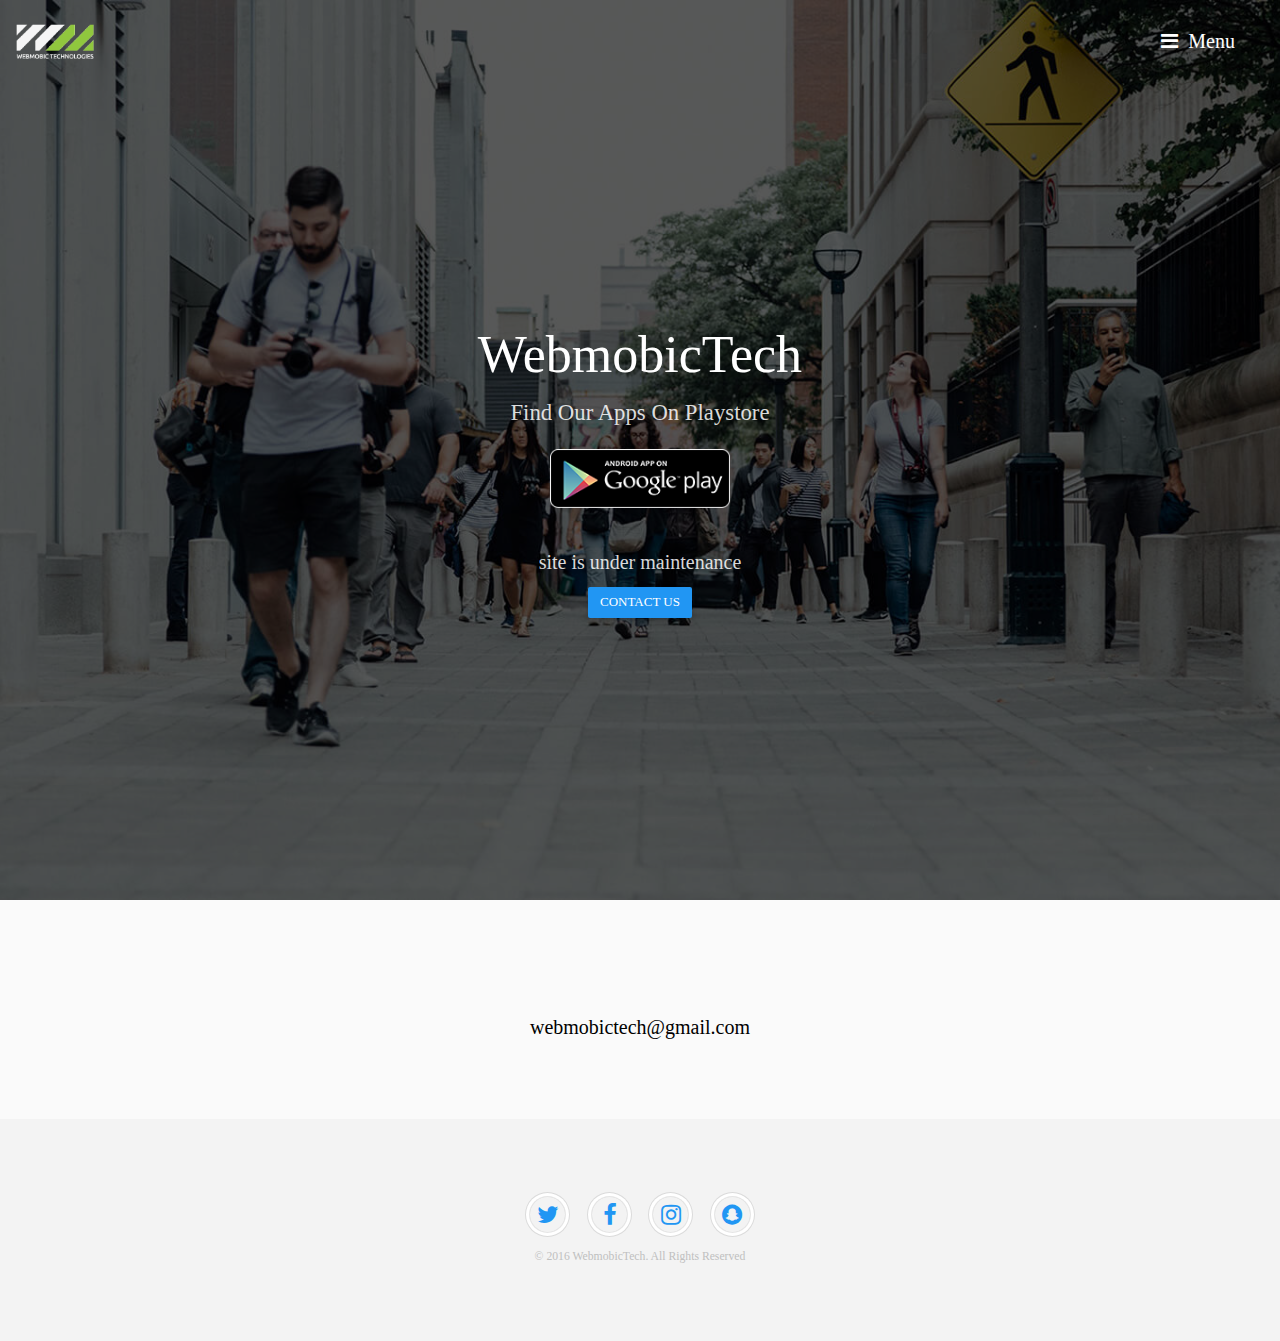
==== index.html @ b164050c "Responsive changes" ====
<!DOCTYPE HTML>
<html>
	<head>
		<title>WebmobicTech</title>
        <link rel="icon" href="images/webmobictech.png" type="image/png" sizes="16x16">
		<meta charset="utf-8" />
		<meta name="viewport" content="width=device-width, initial-scale=1" />
		<link rel="stylesheet" href="assets/css/main.css" />
		<link rel="stylesheet" href="assets/css/app_1.css" />
	</head>
	<body>

		<!-- Header -->
			<header id="header" class="alt">
				<div class="logo">
<!--                    <a href="index.html">Webmobic<span>Tech</span></a>-->
                <img src="images/webmobictech-webmobic-logo_transparent.png" width="78px" heigh="36px"/>
                     
                </div>
				<a href="#menu" class="f-20">Menu</a>
			</header>

		<!-- Nav -->
			<nav id="menu">
				<ul class="links">
					<li><a href="index.html">Home</a></li>
				</ul>
			</nav>

		<!-- Banner -->
			<section id="banner">
				<div class="inner">
					<header>
						<h1>WebmobicTech</h1>
                        <p class="m-b-20">Find Our Apps On Playstore</p>
                        <a href="https://play.google.com/store/apps/developer?id=WebMobic+Technologies" target="_blank"><img src="images/paly-store-webmobictech-webmobic.png" width="180px" class="m-b-20"/></a>
                        
						<p class="m-t-20 f-20 m-b-10">site is under maintenance</p>
                        <a href="#main" class="btn btn-primary waves-effect">Contact Us</a>
					</header>
					
                    
				</div>
			</section>

		<!-- Main -->
        
        
			<div class="section p-0" id="main">

				<!-- Section -->
                <section class="wrapper style1"><div class="container align-center"><h1 class="p-20 f-20">webmobictech@gmail.com</h1></div></section>
        </div>

		<!-- Footer -->
			<footer id="footer">
				<div class="copyright" id="main">
					<ul class="icons">
						<li><a href="#" class="icon fa-twitter"><span class="label">Twitter</span></a></li>
						<li><a href="#" class="icon fa-facebook"><span class="label">Facebook</span></a></li>
						<li><a href="#" class="icon fa-instagram"><span class="label">Instagram</span></a></li>
						<li><a href="#" class="icon fa-snapchat"><span class="label">Snapchat</span></a></li>
					</ul>
					<p>© 2016 WebmobicTech. All Rights Reserved</p>
				</div>
			</footer>

		<!-- Scripts -->
			<script src="assets/js/jquery.min.js"></script>
			<script src="assets/js/jquery.scrolly.min.js"></script>
			<script src="assets/js/jquery.scrollex.min.js"></script>
			<script src="assets/js/skel.min.js"></script>
			<script src="assets/js/util.js"></script>
			<script src="assets/js/main.js"></script>

	</body>
</html>
---- assets/css/main.css ----
@charset "UTF-8";
@import url(font-awesome.min.css);
@import url("https://fonts.googleapis.com/css?family=Scope+One|Trocchi");

/*
	Urban by TEMPLATED
	templated.co @templatedco
	Released for free under the Creative Commons Attribution 3.0 license (templated.co/license)
*/

/* Reset */

	html, body, div, span, applet, object, iframe, h1, h2, h3, h4, h5, h6, p, blockquote, pre, a, abbr, acronym, address, big, cite, code, del, dfn, em, img, ins, kbd, q, s, samp, small, strike, strong, sub, sup, tt, var, b, u, i, center, dl, dt, dd, ol, ul, li, fieldset, form, label, legend, table, caption, tbody, tfoot, thead, tr, th, td, article, aside, canvas, details, embed, figure, figcaption, footer, header, hgroup, menu, nav, output, ruby, section, summary, time, mark, audio, video {
		margin: 0;
		padding: 0;
		border: 0;
/*		font-size: 100%;*/
		font: inherit;
		vertical-align: baseline;
	}

	article, aside, details, figcaption, figure, footer, header, hgroup, menu, nav, section {
		display: block;
	}

	body {
		line-height: 1;
	}

	ol, ul {
		list-style: none;
	}

	blockquote, q {
		quotes: none;
	}

	blockquote:before, blockquote:after, q:before, q:after {
		content: '';
		content: none;
	}

	table {
		border-collapse: collapse;
		border-spacing: 0;
	}

	body {
		-webkit-text-size-adjust: none;
	}

/* Box Model */

	*, *:before, *:after {
		-moz-box-sizing: border-box;
		-webkit-box-sizing: border-box;
		box-sizing: border-box;
	}

/* Containers */

	.container {
		margin-left: auto;
		margin-right: auto;
	}

	.container.\31 25\25 {
		width: 100%;
		max-width: 100em;
		min-width: 80em;
	}

	.container.\37 5\25 {
		width: 60em;
	}

	.container.\35 0\25 {
		width: 40em;
	}

	.container.\32 5\25 {
		width: 20em;
	}

	.container {
		width: 80em;
	}

	@media screen and (max-width: 1680px) {

		.container.\31 25\25 {
			width: 100%;
			max-width: 100em;
			min-width: 80em;
		}

		.container.\37 5\25 {
			width: 60em;
		}

		.container.\35 0\25 {
			width: 40em;
		}

		.container.\32 5\25 {
			width: 20em;
		}

		.container {
			width: 80em;
		}

	}

	@media screen and (max-width: 1280px) {

		.container.\31 25\25 {
			width: 100%;
			max-width: 81.25em;
			min-width: 65em;
		}

		.container.\37 5\25 {
			width: 48.75em;
		}

		.container.\35 0\25 {
			width: 32.5em;
		}

		.container.\32 5\25 {
			width: 16.25em;
		}

		.container {
			width: 65em;
		}

	}

	@media screen and (max-width: 980px) {

		.container.\31 25\25 {
			width: 100%;
			max-width: 112.5%;
			min-width: 90%;
		}

		.container.\37 5\25 {
			width: 67.5%;
		}

		.container.\35 0\25 {
			width: 45%;
		}

		.container.\32 5\25 {
			width: 22.5%;
		}

		.container {
			width: 90%;
		}

	}

	@media screen and (max-width: 736px) {

		.container.\31 25\25 {
			width: 100%;
			max-width: 112.5%;
			min-width: 90%;
		}

		.container.\37 5\25 {
			width: 67.5%;
		}

		.container.\35 0\25 {
			width: 45%;
		}

		.container.\32 5\25 {
			width: 22.5%;
		}

		.container {
			width: 90% !important;
		}

	}

	@media screen and (max-width: 480px) {

		.container.\31 25\25 {
			width: 100%;
			max-width: 112.5%;
			min-width: 90%;
		}

		.container.\37 5\25 {
			width: 67.5%;
		}

		.container.\35 0\25 {
			width: 45%;
		}

		.container.\32 5\25 {
			width: 22.5%;
		}

		.container {
			width: 90% !important;
		}

	}

/* Grid */

	.row {
		border-bottom: solid 1px transparent;
		-moz-box-sizing: border-box;
		-webkit-box-sizing: border-box;
		box-sizing: border-box;
	}

	.row > * {
		float: left;
		-moz-box-sizing: border-box;
		-webkit-box-sizing: border-box;
		box-sizing: border-box;
	}

	.row:after, .row:before {
		content: '';
		display: block;
		clear: both;
		height: 0;
	}

	.row.uniform > * > :first-child {
		margin-top: 0;
	}

	.row.uniform > * > :last-child {
		margin-bottom: 0;
	}

	.row.\30 \25 > * {
		padding: 0 0 0 0em;
	}

	.row.\30 \25 {
		margin: 0 0 -1px 0em;
	}

	.row.uniform.\30 \25 > * {
		padding: 0em 0 0 0em;
	}

	.row.uniform.\30 \25 {
		margin: 0em 0 -1px 0em;
	}

	.row > * {
		padding: 0 0 0 2em;
	}

	.row {
		margin: 0 0 -1px -2em;
	}

	.row.uniform > * {
		padding: 2em 0 0 2em;
	}

	.row.uniform {
		margin: -2em 0 -1px -2em;
	}

	.row.\32 00\25 > * {
		padding: 0 0 0 4em;
	}

	.row.\32 00\25 {
		margin: 0 0 -1px -4em;
	}

	.row.uniform.\32 00\25 > * {
		padding: 4em 0 0 4em;
	}

	.row.uniform.\32 00\25 {
		margin: -4em 0 -1px -4em;
	}

	.row.\31 50\25 > * {
		padding: 0 0 0 3em;
	}

	.row.\31 50\25 {
		margin: 0 0 -1px -3em;
	}

	.row.uniform.\31 50\25 > * {
		padding: 3em 0 0 3em;
	}

	.row.uniform.\31 50\25 {
		margin: -3em 0 -1px -3em;
	}

	.row.\35 0\25 > * {
		padding: 0 0 0 1em;
	}

	.row.\35 0\25 {
		margin: 0 0 -1px -1em;
	}

	.row.uniform.\35 0\25 > * {
		padding: 1em 0 0 1em;
	}

	.row.uniform.\35 0\25 {
		margin: -1em 0 -1px -1em;
	}

	.row.\32 5\25 > * {
		padding: 0 0 0 0.5em;
	}

	.row.\32 5\25 {
		margin: 0 0 -1px -0.5em;
	}

	.row.uniform.\32 5\25 > * {
		padding: 0.5em 0 0 0.5em;
	}

	.row.uniform.\32 5\25 {
		margin: -0.5em 0 -1px -0.5em;
	}

	.\31 2u, .\31 2u\24 {
		width: 100%;
		clear: none;
		margin-left: 0;
	}

	.\31 1u, .\31 1u\24 {
		width: 91.6666666667%;
		clear: none;
		margin-left: 0;
	}

	.\31 0u, .\31 0u\24 {
		width: 83.3333333333%;
		clear: none;
		margin-left: 0;
	}

	.\39 u, .\39 u\24 {
		width: 75%;
		clear: none;
		margin-left: 0;
	}

	.\38 u, .\38 u\24 {
		width: 66.6666666667%;
		clear: none;
		margin-left: 0;
	}

	.\37 u, .\37 u\24 {
		width: 58.3333333333%;
		clear: none;
		margin-left: 0;
	}

	.\36 u, .\36 u\24 {
		width: 50%;
		clear: none;
		margin-left: 0;
	}

	.\35 u, .\35 u\24 {
		width: 41.6666666667%;
		clear: none;
		margin-left: 0;
	}

	.\34 u, .\34 u\24 {
		width: 33.3333333333%;
		clear: none;
		margin-left: 0;
	}

	.\33 u, .\33 u\24 {
		width: 25%;
		clear: none;
		margin-left: 0;
	}

	.\32 u, .\32 u\24 {
		width: 16.6666666667%;
		clear: none;
		margin-left: 0;
	}

	.\31 u, .\31 u\24 {
		width: 8.3333333333%;
		clear: none;
		margin-left: 0;
	}

	.\31 2u\24 + *,
	.\31 1u\24 + *,
	.\31 0u\24 + *,
	.\39 u\24 + *,
	.\38 u\24 + *,
	.\37 u\24 + *,
	.\36 u\24 + *,
	.\35 u\24 + *,
	.\34 u\24 + *,
	.\33 u\24 + *,
	.\32 u\24 + *,
	.\31 u\24 + * {
		clear: left;
	}

	.\-11u {
		margin-left: 91.66667%;
	}

	.\-10u {
		margin-left: 83.33333%;
	}

	.\-9u {
		margin-left: 75%;
	}

	.\-8u {
		margin-left: 66.66667%;
	}

	.\-7u {
		margin-left: 58.33333%;
	}

	.\-6u {
		margin-left: 50%;
	}

	.\-5u {
		margin-left: 41.66667%;
	}

	.\-4u {
		margin-left: 33.33333%;
	}

	.\-3u {
		margin-left: 25%;
	}

	.\-2u {
		margin-left: 16.66667%;
	}

	.\-1u {
		margin-left: 8.33333%;
	}

	@media screen and (max-width: 1680px) {

		.row > * {
			padding: 0 0 0 2em;
		}

		.row {
			margin: 0 0 -1px -2em;
		}

		.row.uniform > * {
			padding: 2em 0 0 2em;
		}

		.row.uniform {
			margin: -2em 0 -1px -2em;
		}

		.row.\32 00\25 > * {
			padding: 0 0 0 4em;
		}

		.row.\32 00\25 {
			margin: 0 0 -1px -4em;
		}

		.row.uniform.\32 00\25 > * {
			padding: 4em 0 0 4em;
		}

		.row.uniform.\32 00\25 {
			margin: -4em 0 -1px -4em;
		}

		.row.\31 50\25 > * {
			padding: 0 0 0 3em;
		}

		.row.\31 50\25 {
			margin: 0 0 -1px -3em;
		}

		.row.uniform.\31 50\25 > * {
			padding: 3em 0 0 3em;
		}

		.row.uniform.\31 50\25 {
			margin: -3em 0 -1px -3em;
		}

		.row.\35 0\25 > * {
			padding: 0 0 0 1em;
		}

		.row.\35 0\25 {
			margin: 0 0 -1px -1em;
		}

		.row.uniform.\35 0\25 > * {
			padding: 1em 0 0 1em;
		}

		.row.uniform.\35 0\25 {
			margin: -1em 0 -1px -1em;
		}

		.row.\32 5\25 > * {
			padding: 0 0 0 0.5em;
		}

		.row.\32 5\25 {
			margin: 0 0 -1px -0.5em;
		}

		.row.uniform.\32 5\25 > * {
			padding: 0.5em 0 0 0.5em;
		}

		.row.uniform.\32 5\25 {
			margin: -0.5em 0 -1px -0.5em;
		}

		.\31 2u\28xlarge\29, .\31 2u\24\28xlarge\29 {
			width: 100%;
			clear: none;
			margin-left: 0;
		}

		.\31 1u\28xlarge\29, .\31 1u\24\28xlarge\29 {
			width: 91.6666666667%;
			clear: none;
			margin-left: 0;
		}

		.\31 0u\28xlarge\29, .\31 0u\24\28xlarge\29 {
			width: 83.3333333333%;
			clear: none;
			margin-left: 0;
		}

		.\39 u\28xlarge\29, .\39 u\24\28xlarge\29 {
			width: 75%;
			clear: none;
			margin-left: 0;
		}

		.\38 u\28xlarge\29, .\38 u\24\28xlarge\29 {
			width: 66.6666666667%;
			clear: none;
			margin-left: 0;
		}

		.\37 u\28xlarge\29, .\37 u\24\28xlarge\29 {
			width: 58.3333333333%;
			clear: none;
			margin-left: 0;
		}

		.\36 u\28xlarge\29, .\36 u\24\28xlarge\29 {
			width: 50%;
			clear: none;
			margin-left: 0;
		}

		.\35 u\28xlarge\29, .\35 u\24\28xlarge\29 {
			width: 41.6666666667%;
			clear: none;
			margin-left: 0;
		}

		.\34 u\28xlarge\29, .\34 u\24\28xlarge\29 {
			width: 33.3333333333%;
			clear: none;
			margin-left: 0;
		}

		.\33 u\28xlarge\29, .\33 u\24\28xlarge\29 {
			width: 25%;
			clear: none;
			margin-left: 0;
		}

		.\32 u\28xlarge\29, .\32 u\24\28xlarge\29 {
			width: 16.6666666667%;
			clear: none;
			margin-left: 0;
		}

		.\31 u\28xlarge\29, .\31 u\24\28xlarge\29 {
			width: 8.3333333333%;
			clear: none;
			margin-left: 0;
		}

		.\31 2u\24\28xlarge\29 + *,
		.\31 1u\24\28xlarge\29 + *,
		.\31 0u\24\28xlarge\29 + *,
		.\39 u\24\28xlarge\29 + *,
		.\38 u\24\28xlarge\29 + *,
		.\37 u\24\28xlarge\29 + *,
		.\36 u\24\28xlarge\29 + *,
		.\35 u\24\28xlarge\29 + *,
		.\34 u\24\28xlarge\29 + *,
		.\33 u\24\28xlarge\29 + *,
		.\32 u\24\28xlarge\29 + *,
		.\31 u\24\28xlarge\29 + * {
			clear: left;
		}

		.\-11u\28xlarge\29 {
			margin-left: 91.66667%;
		}

		.\-10u\28xlarge\29 {
			margin-left: 83.33333%;
		}

		.\-9u\28xlarge\29 {
			margin-left: 75%;
		}

		.\-8u\28xlarge\29 {
			margin-left: 66.66667%;
		}

		.\-7u\28xlarge\29 {
			margin-left: 58.33333%;
		}

		.\-6u\28xlarge\29 {
			margin-left: 50%;
		}

		.\-5u\28xlarge\29 {
			margin-left: 41.66667%;
		}

		.\-4u\28xlarge\29 {
			margin-left: 33.33333%;
		}

		.\-3u\28xlarge\29 {
			margin-left: 25%;
		}

		.\-2u\28xlarge\29 {
			margin-left: 16.66667%;
		}

		.\-1u\28xlarge\29 {
			margin-left: 8.33333%;
		}

	}

	@media screen and (max-width: 1280px) {

		.row > * {
			padding: 0 0 0 1.5em;
		}

		.row {
			margin: 0 0 -1px -1.5em;
		}

		.row.uniform > * {
			padding: 1.5em 0 0 1.5em;
		}

		.row.uniform {
			margin: -1.5em 0 -1px -1.5em;
		}

		.row.\32 00\25 > * {
			padding: 0 0 0 3em;
		}

		.row.\32 00\25 {
			margin: 0 0 -1px -3em;
		}

		.row.uniform.\32 00\25 > * {
			padding: 3em 0 0 3em;
		}

		.row.uniform.\32 00\25 {
			margin: -3em 0 -1px -3em;
		}

		.row.\31 50\25 > * {
			padding: 0 0 0 2.25em;
		}

		.row.\31 50\25 {
			margin: 0 0 -1px -2.25em;
		}

		.row.uniform.\31 50\25 > * {
			padding: 2.25em 0 0 2.25em;
		}

		.row.uniform.\31 50\25 {
			margin: -2.25em 0 -1px -2.25em;
		}

		.row.\35 0\25 > * {
			padding: 0 0 0 0.75em;
		}

		.row.\35 0\25 {
			margin: 0 0 -1px -0.75em;
		}

		.row.uniform.\35 0\25 > * {
			padding: 0.75em 0 0 0.75em;
		}

		.row.uniform.\35 0\25 {
			margin: -0.75em 0 -1px -0.75em;
		}

		.row.\32 5\25 > * {
			padding: 0 0 0 0.375em;
		}

		.row.\32 5\25 {
			margin: 0 0 -1px -0.375em;
		}

		.row.uniform.\32 5\25 > * {
			padding: 0.375em 0 0 0.375em;
		}

		.row.uniform.\32 5\25 {
			margin: -0.375em 0 -1px -0.375em;
		}

		.\31 2u\28large\29, .\31 2u\24\28large\29 {
			width: 100%;
			clear: none;
			margin-left: 0;
		}

		.\31 1u\28large\29, .\31 1u\24\28large\29 {
			width: 91.6666666667%;
			clear: none;
			margin-left: 0;
		}

		.\31 0u\28large\29, .\31 0u\24\28large\29 {
			width: 83.3333333333%;
			clear: none;
			margin-left: 0;
		}

		.\39 u\28large\29, .\39 u\24\28large\29 {
			width: 75%;
			clear: none;
			margin-left: 0;
		}

		.\38 u\28large\29, .\38 u\24\28large\29 {
			width: 66.6666666667%;
			clear: none;
			margin-left: 0;
		}

		.\37 u\28large\29, .\37 u\24\28large\29 {
			width: 58.3333333333%;
			clear: none;
			margin-left: 0;
		}

		.\36 u\28large\29, .\36 u\24\28large\29 {
			width: 50%;
			clear: none;
			margin-left: 0;
		}

		.\35 u\28large\29, .\35 u\24\28large\29 {
			width: 41.6666666667%;
			clear: none;
			margin-left: 0;
		}

		.\34 u\28large\29, .\34 u\24\28large\29 {
			width: 33.3333333333%;
			clear: none;
			margin-left: 0;
		}

		.\33 u\28large\29, .\33 u\24\28large\29 {
			width: 25%;
			clear: none;
			margin-left: 0;
		}

		.\32 u\28large\29, .\32 u\24\28large\29 {
			width: 16.6666666667%;
			clear: none;
			margin-left: 0;
		}

		.\31 u\28large\29, .\31 u\24\28large\29 {
			width: 8.3333333333%;
			clear: none;
			margin-left: 0;
		}

		.\31 2u\24\28large\29 + *,
		.\31 1u\24\28large\29 + *,
		.\31 0u\24\28large\29 + *,
		.\39 u\24\28large\29 + *,
		.\38 u\24\28large\29 + *,
		.\37 u\24\28large\29 + *,
		.\36 u\24\28large\29 + *,
		.\35 u\24\28large\29 + *,
		.\34 u\24\28large\29 + *,
		.\33 u\24\28large\29 + *,
		.\32 u\24\28large\29 + *,
		.\31 u\24\28large\29 + * {
			clear: left;
		}

		.\-11u\28large\29 {
			margin-left: 91.66667%;
		}

		.\-10u\28large\29 {
			margin-left: 83.33333%;
		}

		.\-9u\28large\29 {
			margin-left: 75%;
		}

		.\-8u\28large\29 {
			margin-left: 66.66667%;
		}

		.\-7u\28large\29 {
			margin-left: 58.33333%;
		}

		.\-6u\28large\29 {
			margin-left: 50%;
		}

		.\-5u\28large\29 {
			margin-left: 41.66667%;
		}

		.\-4u\28large\29 {
			margin-left: 33.33333%;
		}

		.\-3u\28large\29 {
			margin-left: 25%;
		}

		.\-2u\28large\29 {
			margin-left: 16.66667%;
		}

		.\-1u\28large\29 {
			margin-left: 8.33333%;
		}

	}

	@media screen and (max-width: 980px) {

		.row > * {
			padding: 0 0 0 1.5em;
		}

		.row {
			margin: 0 0 -1px -1.5em;
		}

		.row.uniform > * {
			padding: 1.5em 0 0 1.5em;
		}

		.row.uniform {
			margin: -1.5em 0 -1px -1.5em;
		}

		.row.\32 00\25 > * {
			padding: 0 0 0 3em;
		}

		.row.\32 00\25 {
			margin: 0 0 -1px -3em;
		}

		.row.uniform.\32 00\25 > * {
			padding: 3em 0 0 3em;
		}

		.row.uniform.\32 00\25 {
			margin: -3em 0 -1px -3em;
		}

		.row.\31 50\25 > * {
			padding: 0 0 0 2.25em;
		}

		.row.\31 50\25 {
			margin: 0 0 -1px -2.25em;
		}

		.row.uniform.\31 50\25 > * {
			padding: 2.25em 0 0 2.25em;
		}

		.row.uniform.\31 50\25 {
			margin: -2.25em 0 -1px -2.25em;
		}

		.row.\35 0\25 > * {
			padding: 0 0 0 0.75em;
		}

		.row.\35 0\25 {
			margin: 0 0 -1px -0.75em;
		}

		.row.uniform.\35 0\25 > * {
			padding: 0.75em 0 0 0.75em;
		}

		.row.uniform.\35 0\25 {
			margin: -0.75em 0 -1px -0.75em;
		}

		.row.\32 5\25 > * {
			padding: 0 0 0 0.375em;
		}

		.row.\32 5\25 {
			margin: 0 0 -1px -0.375em;
		}

		.row.uniform.\32 5\25 > * {
			padding: 0.375em 0 0 0.375em;
		}

		.row.uniform.\32 5\25 {
			margin: -0.375em 0 -1px -0.375em;
		}

		.\31 2u\28medium\29, .\31 2u\24\28medium\29 {
			width: 100%;
			clear: none;
			margin-left: 0;
		}

		.\31 1u\28medium\29, .\31 1u\24\28medium\29 {
			width: 91.6666666667%;
			clear: none;
			margin-left: 0;
		}

		.\31 0u\28medium\29, .\31 0u\24\28medium\29 {
			width: 83.3333333333%;
			clear: none;
			margin-left: 0;
		}

		.\39 u\28medium\29, .\39 u\24\28medium\29 {
			width: 75%;
			clear: none;
			margin-left: 0;
		}

		.\38 u\28medium\29, .\38 u\24\28medium\29 {
			width: 66.6666666667%;
			clear: none;
			margin-left: 0;
		}

		.\37 u\28medium\29, .\37 u\24\28medium\29 {
			width: 58.3333333333%;
			clear: none;
			margin-left: 0;
		}

		.\36 u\28medium\29, .\36 u\24\28medium\29 {
			width: 50%;
			clear: none;
			margin-left: 0;
		}

		.\35 u\28medium\29, .\35 u\24\28medium\29 {
			width: 41.6666666667%;
			clear: none;
			margin-left: 0;
		}

		.\34 u\28medium\29, .\34 u\24\28medium\29 {
			width: 33.3333333333%;
			clear: none;
			margin-left: 0;
		}

		.\33 u\28medium\29, .\33 u\24\28medium\29 {
			width: 25%;
			clear: none;
			margin-left: 0;
		}

		.\32 u\28medium\29, .\32 u\24\28medium\29 {
			width: 16.6666666667%;
			clear: none;
			margin-left: 0;
		}

		.\31 u\28medium\29, .\31 u\24\28medium\29 {
			width: 8.3333333333%;
			clear: none;
			margin-left: 0;
		}

		.\31 2u\24\28medium\29 + *,
		.\31 1u\24\28medium\29 + *,
		.\31 0u\24\28medium\29 + *,
		.\39 u\24\28medium\29 + *,
		.\38 u\24\28medium\29 + *,
		.\37 u\24\28medium\29 + *,
		.\36 u\24\28medium\29 + *,
		.\35 u\24\28medium\29 + *,
		.\34 u\24\28medium\29 + *,
		.\33 u\24\28medium\29 + *,
		.\32 u\24\28medium\29 + *,
		.\31 u\24\28medium\29 + * {
			clear: left;
		}

		.\-11u\28medium\29 {
			margin-left: 91.66667%;
		}

		.\-10u\28medium\29 {
			margin-left: 83.33333%;
		}

		.\-9u\28medium\29 {
			margin-left: 75%;
		}

		.\-8u\28medium\29 {
			margin-left: 66.66667%;
		}

		.\-7u\28medium\29 {
			margin-left: 58.33333%;
		}

		.\-6u\28medium\29 {
			margin-left: 50%;
		}

		.\-5u\28medium\29 {
			margin-left: 41.66667%;
		}

		.\-4u\28medium\29 {
			margin-left: 33.33333%;
		}

		.\-3u\28medium\29 {
			margin-left: 25%;
		}

		.\-2u\28medium\29 {
			margin-left: 16.66667%;
		}

		.\-1u\28medium\29 {
			margin-left: 8.33333%;
		}

	}

	@media screen and (max-width: 736px) {

		.row > * {
			padding: 0 0 0 1.25em;
		}

		.row {
			margin: 0 0 -1px -1.25em;
		}

		.row.uniform > * {
			padding: 1.25em 0 0 1.25em;
		}

		.row.uniform {
			margin: -1.25em 0 -1px -1.25em;
		}

		.row.\32 00\25 > * {
			padding: 0 0 0 2.5em;
		}

		.row.\32 00\25 {
			margin: 0 0 -1px -2.5em;
		}

		.row.uniform.\32 00\25 > * {
			padding: 2.5em 0 0 2.5em;
		}

		.row.uniform.\32 00\25 {
			margin: -2.5em 0 -1px -2.5em;
		}

		.row.\31 50\25 > * {
			padding: 0 0 0 1.875em;
		}

		.row.\31 50\25 {
			margin: 0 0 -1px -1.875em;
		}

		.row.uniform.\31 50\25 > * {
			padding: 1.875em 0 0 1.875em;
		}

		.row.uniform.\31 50\25 {
			margin: -1.875em 0 -1px -1.875em;
		}

		.row.\35 0\25 > * {
			padding: 0 0 0 0.625em;
		}

		.row.\35 0\25 {
			margin: 0 0 -1px -0.625em;
		}

		.row.uniform.\35 0\25 > * {
			padding: 0.625em 0 0 0.625em;
		}

		.row.uniform.\35 0\25 {
			margin: -0.625em 0 -1px -0.625em;
		}

		.row.\32 5\25 > * {
			padding: 0 0 0 0.3125em;
		}

		.row.\32 5\25 {
			margin: 0 0 -1px -0.3125em;
		}

		.row.uniform.\32 5\25 > * {
			padding: 0.3125em 0 0 0.3125em;
		}

		.row.uniform.\32 5\25 {
			margin: -0.3125em 0 -1px -0.3125em;
		}

		.\31 2u\28small\29, .\31 2u\24\28small\29 {
			width: 100%;
			clear: none;
			margin-left: 0;
		}

		.\31 1u\28small\29, .\31 1u\24\28small\29 {
			width: 91.6666666667%;
			clear: none;
			margin-left: 0;
		}

		.\31 0u\28small\29, .\31 0u\24\28small\29 {
			width: 83.3333333333%;
			clear: none;
			margin-left: 0;
		}

		.\39 u\28small\29, .\39 u\24\28small\29 {
			width: 75%;
			clear: none;
			margin-left: 0;
		}

		.\38 u\28small\29, .\38 u\24\28small\29 {
			width: 66.6666666667%;
			clear: none;
			margin-left: 0;
		}

		.\37 u\28small\29, .\37 u\24\28small\29 {
			width: 58.3333333333%;
			clear: none;
			margin-left: 0;
		}

		.\36 u\28small\29, .\36 u\24\28small\29 {
			width: 50%;
			clear: none;
			margin-left: 0;
		}

		.\35 u\28small\29, .\35 u\24\28small\29 {
			width: 41.6666666667%;
			clear: none;
			margin-left: 0;
		}

		.\34 u\28small\29, .\34 u\24\28small\29 {
			width: 33.3333333333%;
			clear: none;
			margin-left: 0;
		}

		.\33 u\28small\29, .\33 u\24\28small\29 {
			width: 25%;
			clear: none;
			margin-left: 0;
		}

		.\32 u\28small\29, .\32 u\24\28small\29 {
			width: 16.6666666667%;
			clear: none;
			margin-left: 0;
		}

		.\31 u\28small\29, .\31 u\24\28small\29 {
			width: 8.3333333333%;
			clear: none;
			margin-left: 0;
		}

		.\31 2u\24\28small\29 + *,
		.\31 1u\24\28small\29 + *,
		.\31 0u\24\28small\29 + *,
		.\39 u\24\28small\29 + *,
		.\38 u\24\28small\29 + *,
		.\37 u\24\28small\29 + *,
		.\36 u\24\28small\29 + *,
		.\35 u\24\28small\29 + *,
		.\34 u\24\28small\29 + *,
		.\33 u\24\28small\29 + *,
		.\32 u\24\28small\29 + *,
		.\31 u\24\28small\29 + * {
			clear: left;
		}

		.\-11u\28small\29 {
			margin-left: 91.66667%;
		}

		.\-10u\28small\29 {
			margin-left: 83.33333%;
		}

		.\-9u\28small\29 {
			margin-left: 75%;
		}

		.\-8u\28small\29 {
			margin-left: 66.66667%;
		}

		.\-7u\28small\29 {
			margin-left: 58.33333%;
		}

		.\-6u\28small\29 {
			margin-left: 50%;
		}

		.\-5u\28small\29 {
			margin-left: 41.66667%;
		}

		.\-4u\28small\29 {
			margin-left: 33.33333%;
		}

		.\-3u\28small\29 {
			margin-left: 25%;
		}

		.\-2u\28small\29 {
			margin-left: 16.66667%;
		}

		.\-1u\28small\29 {
			margin-left: 8.33333%;
		}

	}

	@media screen and (max-width: 480px) {

		.row > * {
			padding: 0 0 0 1.25em;
		}

		.row {
			margin: 0 0 -1px -1.25em;
		}

		.row.uniform > * {
			padding: 1.25em 0 0 1.25em;
		}

		.row.uniform {
			margin: -1.25em 0 -1px -1.25em;
		}

		.row.\32 00\25 > * {
			padding: 0 0 0 2.5em;
		}

		.row.\32 00\25 {
			margin: 0 0 -1px -2.5em;
		}

		.row.uniform.\32 00\25 > * {
			padding: 2.5em 0 0 2.5em;
		}

		.row.uniform.\32 00\25 {
			margin: -2.5em 0 -1px -2.5em;
		}

		.row.\31 50\25 > * {
			padding: 0 0 0 1.875em;
		}

		.row.\31 50\25 {
			margin: 0 0 -1px -1.875em;
		}

		.row.uniform.\31 50\25 > * {
			padding: 1.875em 0 0 1.875em;
		}

		.row.uniform.\31 50\25 {
			margin: -1.875em 0 -1px -1.875em;
		}

		.row.\35 0\25 > * {
			padding: 0 0 0 0.625em;
		}

		.row.\35 0\25 {
			margin: 0 0 -1px -0.625em;
		}

		.row.uniform.\35 0\25 > * {
			padding: 0.625em 0 0 0.625em;
		}

		.row.uniform.\35 0\25 {
			margin: -0.625em 0 -1px -0.625em;
		}

		.row.\32 5\25 > * {
			padding: 0 0 0 0.3125em;
		}

		.row.\32 5\25 {
			margin: 0 0 -1px -0.3125em;
		}

		.row.uniform.\32 5\25 > * {
			padding: 0.3125em 0 0 0.3125em;
		}

		.row.uniform.\32 5\25 {
			margin: -0.3125em 0 -1px -0.3125em;
		}

		.\31 2u\28xsmall\29, .\31 2u\24\28xsmall\29 {
			width: 100%;
			clear: none;
			margin-left: 0;
		}

		.\31 1u\28xsmall\29, .\31 1u\24\28xsmall\29 {
			width: 91.6666666667%;
			clear: none;
			margin-left: 0;
		}

		.\31 0u\28xsmall\29, .\31 0u\24\28xsmall\29 {
			width: 83.3333333333%;
			clear: none;
			margin-left: 0;
		}

		.\39 u\28xsmall\29, .\39 u\24\28xsmall\29 {
			width: 75%;
			clear: none;
			margin-left: 0;
		}

		.\38 u\28xsmall\29, .\38 u\24\28xsmall\29 {
			width: 66.6666666667%;
			clear: none;
			margin-left: 0;
		}

		.\37 u\28xsmall\29, .\37 u\24\28xsmall\29 {
			width: 58.3333333333%;
			clear: none;
			margin-left: 0;
		}

		.\36 u\28xsmall\29, .\36 u\24\28xsmall\29 {
			width: 50%;
			clear: none;
			margin-left: 0;
		}

		.\35 u\28xsmall\29, .\35 u\24\28xsmall\29 {
			width: 41.6666666667%;
			clear: none;
			margin-left: 0;
		}

		.\34 u\28xsmall\29, .\34 u\24\28xsmall\29 {
			width: 33.3333333333%;
			clear: none;
			margin-left: 0;
		}

		.\33 u\28xsmall\29, .\33 u\24\28xsmall\29 {
			width: 25%;
			clear: none;
			margin-left: 0;
		}

		.\32 u\28xsmall\29, .\32 u\24\28xsmall\29 {
			width: 16.6666666667%;
			clear: none;
			margin-left: 0;
		}

		.\31 u\28xsmall\29, .\31 u\24\28xsmall\29 {
			width: 8.3333333333%;
			clear: none;
			margin-left: 0;
		}

		.\31 2u\24\28xsmall\29 + *,
		.\31 1u\24\28xsmall\29 + *,
		.\31 0u\24\28xsmall\29 + *,
		.\39 u\24\28xsmall\29 + *,
		.\38 u\24\28xsmall\29 + *,
		.\37 u\24\28xsmall\29 + *,
		.\36 u\24\28xsmall\29 + *,
		.\35 u\24\28xsmall\29 + *,
		.\34 u\24\28xsmall\29 + *,
		.\33 u\24\28xsmall\29 + *,
		.\32 u\24\28xsmall\29 + *,
		.\31 u\24\28xsmall\29 + * {
			clear: left;
		}

		.\-11u\28xsmall\29 {
			margin-left: 91.66667%;
		}

		.\-10u\28xsmall\29 {
			margin-left: 83.33333%;
		}

		.\-9u\28xsmall\29 {
			margin-left: 75%;
		}

		.\-8u\28xsmall\29 {
			margin-left: 66.66667%;
		}

		.\-7u\28xsmall\29 {
			margin-left: 58.33333%;
		}

		.\-6u\28xsmall\29 {
			margin-left: 50%;
		}

		.\-5u\28xsmall\29 {
			margin-left: 41.66667%;
		}

		.\-4u\28xsmall\29 {
			margin-left: 33.33333%;
		}

		.\-3u\28xsmall\29 {
			margin-left: 25%;
		}

		.\-2u\28xsmall\29 {
			margin-left: 16.66667%;
		}

		.\-1u\28xsmall\29 {
			margin-left: 8.33333%;
		}

	}

/* Basic */

	@-ms-viewport {
		width: device-width;
	}

	body {
		-ms-overflow-style: scrollbar;
	}

	
	body {
		background: #fff;
	}

		body.is-loading *, body.is-loading *:before, body.is-loading *:after {
			-moz-animation: none !important;
			-webkit-animation: none !important;
			-ms-animation: none !important;
			animation: none !important;
			-moz-transition: none !important;
			-webkit-transition: none !important;
			-ms-transition: none !important;
			transition: none !important;
		}

/* Type */

	body {
		background-color: #fff;
		color: #999999;
	}

	body, input, select, textarea {
		font-family: "Scope One", serif;
		font-size: 13pt;
		font-weight: 300;
		line-height: 1.65;
	}

		@media screen and (max-width: 1680px) {

			body, input, select, textarea {
				font-size: 11pt;
			}

		}

		@media screen and (max-width: 1280px) {

			body, input, select, textarea {
				font-size: 11pt;
			}

		}

		@media screen and (max-width: 980px) {

			body, input, select, textarea {
				font-size: 12pt;
			}

		}

		@media screen and (max-width: 736px) {

			body, input, select, textarea {
				font-size: 12pt;
			}

		}

		@media screen and (max-width: 480px) {

			body, input, select, textarea {
				font-size: 12pt;
			}

		}

	a {
		-moz-transition: color 0.2s ease-in-out;
		-webkit-transition: color 0.2s ease-in-out;
		-ms-transition: color 0.2s ease-in-out;
		transition: color 0.2s ease-in-out;
		text-decoration: none;
	}

	strong, b {
		font-weight: 700;
	}

	em, i {
		font-style: italic;
	}

	p {
		margin: 0 0 2em 0;
	}

	h1, h2, h3, h4, h5, h6 {
		font-weight: 700;
		line-height: 1.5;
		margin: 0 0 1em 0;
	}

		h1 a, h2 a, h3 a, h4 a, h5 a, h6 a {
			color: inherit;
			text-decoration: none;
		}

	h1 {
/*		font-size: 3em;*/
		margin-bottom: .25em;
        font-size: 100%;
	}

		@media screen and (max-width: 736px) {

			h1 {
/*				font-size: 2.5em;*/
			}

		}

	h2 {
		font-size: 2.5em;
	}

		@media screen and (max-width: 736px) {

			h2 {
				font-size: 2em;
			}

		}

		@media screen and (max-width: 480px) {

			h2 {
				font-size: 1.5em;
			}

		}

	h3 {
		font-size: 1.75em;
	}

		@media screen and (max-width: 736px) {

			h3 {
				font-size: 1.5em;
			}

		}

		@media screen and (max-width: 480px) {

			h3 {
				font-size: 1.25em;
			}

		}

	h4 {
		font-size: 1.5em;
	}

	h5 {
		font-size: 0.9em;
	}

	h6 {
		font-size: 0.7em;
	}

	sub {
		font-size: 0.8em;
		position: relative;
		top: 0.5em;
	}

	sup {
		font-size: 0.8em;
		position: relative;
		top: -0.5em;
	}

	blockquote {
		border-left: solid 4px;
		font-style: italic;
		margin: 0 0 2em 0;
		padding: 0.5em 0 0.5em 2em;
	}

	code {
		border-radius: 4px;
		border: solid 1px;
		font-family: "Courier New", monospace;
		font-size: 0.9em;
		margin: 0 0.25em;
		padding: 0.25em 0.65em;
	}

	pre {
		-webkit-overflow-scrolling: touch;
		font-family: "Courier New", monospace;
		font-size: 0.9em;
		margin: 0 0 2em 0;
	}

		pre code {
			display: block;
			line-height: 1.75;
			padding: 1em 1.5em;
			overflow-x: auto;
		}

	header p {
		font-size: 1.25em;
	}

	hr {
		border: 0;
		border-bottom: solid 1px;
		margin: 2em 0;
	}

		hr.major {
			margin: 3em 0;
		}

	.align-left {
		text-align: left;
	}

	.align-center {
		text-align: center;
	}

	.align-right {
		text-align: right;
	}

	input, select, textarea {
		color: #000;
	}

	a {
		color: #999999;
	}

		a:hover {
			color: rgba(153, 153, 153, 0.5);
		}

	strong, b {
		color: #000;
	}

	h1, h2, h3, h4, h5, h6 {
		color: #000;
	}

	blockquote {
		border-left-color: rgba(0, 0, 0, 0.1);
	}

	code {
		background: rgba(0, 0, 0, 0.075);
		border-color: rgba(0, 0, 0, 0.1);
	}

	hr {
		border-bottom-color: rgba(0, 0, 0, 0.1);
	}

/* Box */

	.box {
		border-radius: 4px;
		border: solid 1px;
		margin-bottom: 2em;
		padding: 1.5em;
	}

		.box > :last-child,
		.box > :last-child > :last-child,
		.box > :last-child > :last-child > :last-child {
			margin-bottom: 0;
		}

		.box.alt {
			border: 0;
			border-radius: 0;
			padding: 0;
		}

	.box {
		border-color: rgba(0, 0, 0, 0.1);
	}

/* Button */

	input[type="submit"],
	input[type="reset"],
	input[type="button"],
	button,
	.button {
		-moz-appearance: none;
		-webkit-appearance: none;
		-ms-appearance: none;
		appearance: none;
		-moz-transition: background-color 0.2s ease-in-out, color 0.2s ease-in-out;
		-webkit-transition: background-color 0.2s ease-in-out, color 0.2s ease-in-out;
		-ms-transition: background-color 0.2s ease-in-out, color 0.2s ease-in-out;
		transition: background-color 0.2s ease-in-out, color 0.2s ease-in-out;
		border-radius: 4px;
		border: 0;
		cursor: pointer;
		display: inline-block;
		font-weight: 700;
		height: 2.85em;
		line-height: 2.95em;
		padding: 0 1.5em;
		text-align: center;
		text-decoration: none;
		white-space: nowrap;
	}

		input[type="submit"].icon,
		input[type="reset"].icon,
		input[type="button"].icon,
		button.icon,
		.button.icon {
			padding-left: 1.35em;
		}

			input[type="submit"].icon:before,
			input[type="reset"].icon:before,
			input[type="button"].icon:before,
			button.icon:before,
			.button.icon:before {
				margin-right: 0.5em;
			}

		input[type="submit"].fit,
		input[type="reset"].fit,
		input[type="button"].fit,
		button.fit,
		.button.fit {
			display: block;
			margin: 0 0 1em 0;
			width: 100%;
		}

		input[type="submit"].small,
		input[type="reset"].small,
		input[type="button"].small,
		button.small,
		.button.small {
			font-size: 0.8em;
		}

		input[type="submit"].big,
		input[type="reset"].big,
		input[type="button"].big,
		button.big,
		.button.big {
			font-size: 1.35em;
		}

		input[type="submit"].disabled, input[type="submit"]:disabled,
		input[type="reset"].disabled,
		input[type="reset"]:disabled,
		input[type="button"].disabled,
		input[type="button"]:disabled,
		button.disabled,
		button:disabled,
		.button.disabled,
		.button:disabled {
			-moz-pointer-events: none;
			-webkit-pointer-events: none;
			-ms-pointer-events: none;
			pointer-events: none;
			opacity: 0.25;
		}

		@media screen and (max-width: 480px) {

			input[type="submit"],
			input[type="reset"],
			input[type="button"],
			button,
			.button {
				padding: 0;
				width: 100%;
			}

		}

	input[type="submit"],
	input[type="reset"],
	input[type="button"],
	button,
	.button {
		background-color: #3498db;
		color: #fff !important;
	}

		input[type="submit"]:hover,
		input[type="reset"]:hover,
		input[type="button"]:hover,
		button:hover,
		.button:hover {
			background-color: #4aa3df;
		}

		input[type="submit"]:active,
		input[type="reset"]:active,
		input[type="button"]:active,
		button:active,
		.button:active {
			background-color: #258cd1;
		}

		input[type="submit"].alt,
		input[type="reset"].alt,
		input[type="button"].alt,
		button.alt,
		.button.alt {
			background-color: transparent;
			box-shadow: inset 0 0 0 2px rgba(0, 0, 0, 0.1);
			color: #000 !important;
		}

			input[type="submit"].alt:hover,
			input[type="reset"].alt:hover,
			input[type="button"].alt:hover,
			button.alt:hover,
			.button.alt:hover {
				background-color: rgba(0, 0, 0, 0.075);
			}

			input[type="submit"].alt:active,
			input[type="reset"].alt:active,
			input[type="button"].alt:active,
			button.alt:active,
			.button.alt:active {
				background-color: rgba(0, 0, 0, 0.15);
			}

			input[type="submit"].alt.icon:before,
			input[type="reset"].alt.icon:before,
			input[type="button"].alt.icon:before,
			button.alt.icon:before,
			.button.alt.icon:before {
				color: #bfbfbf;
			}

		input[type="submit"].special,
		input[type="reset"].special,
		input[type="button"].special,
		button.special,
		.button.special {
			background-color: #fafafa;
			color: #000 !important;
		}

			input[type="submit"].special:hover,
			input[type="reset"].special:hover,
			input[type="button"].special:hover,
			button.special:hover,
			.button.special:hover {
				background-color: white;
			}

			input[type="submit"].special:active,
			input[type="reset"].special:active,
			input[type="button"].special:active,
			button.special:active,
			.button.special:active {
				background-color: #ededed;
			}

/* Flex */

	.flex {
		display: -ms-flexbox;
		-ms-flex-pack: justify;
		display: -moz-flex;
		display: -webkit-flex;
		display: -ms-flex;
		display: flex;
		-moz-flex-wrap: wrap;
		-webkit-flex-wrap: wrap;
		-ms-flex-wrap: wrap;
		flex-wrap: wrap;
		-moz-justify-content: space-between;
		-webkit-justify-content: space-between;
		-ms-justify-content: space-between;
		justify-content: space-between;
	}

		.flex.flex-2, .flex.flex-3 {
			-moz-align-items: stretch;
			-webkit-align-items: stretch;
			-ms-align-items: stretch;
			align-items: stretch;
		}

			.flex.flex-2.center, .flex.flex-3.center {
				-moz-align-items: center;
				-webkit-align-items: center;
				-ms-align-items: center;
				align-items: center;
			}

		.flex.flex-2 .col {
			width: 48%;
		}

			.flex.flex-2 .col.col1 {
				width: 30%;
			}

			.flex.flex-2 .col.col2 {
				width: 66%;
			}

			@media screen and (max-width: 736px) {

				.flex.flex-2 .col.col1, .flex.flex-2 .col.col2 {
					width: 100%;
					margin-bottom: 2em;
				}

					.flex.flex-2 .col.col1 .image, .flex.flex-2 .col.col2 .image {
						max-width: 60%;
						margin: 0 auto 2em auto;
					}

			}

		.flex.flex-3 .col {
			width: 28%;
		}

			@media screen and (max-width: 736px) {

				.flex.flex-3 .col {
					width: 100%;
					margin-bottom: 2em;
				}

					.flex.flex-3 .col .image {
						max-width: 60%;
						margin: 0 auto 2em auto;
					}

			}

		.flex.flex-4 .col {
			width: 22%;
		}

		.flex.flex-tabs {
			-moz-flex-wrap: nowrap;
			-webkit-flex-wrap: nowrap;
			-ms-flex-wrap: nowrap;
			flex-wrap: nowrap;
		}

			.flex.flex-tabs ul {
				width: 20%;
			}

			.flex.flex-tabs .tabs {
				width: 77%;
			}

		@media screen and (max-width: 980px) {

			.flex.flex-4 .col {
				width: 48%;
			}

			.flex.flex-tabs ul {
				width: 30%;
			}

			.flex.flex-tabs .tabs {
				width: 67%;
			}

			.flex.flex-tabs .flex-3 .col {
				width: 48%;
			}

		}

		@media screen and (max-width: 736px) {

			.flex.flex-2 .col, .flex.flex-3 .col, .flex.flex-4 .col {
				width: 100%;
				-moz-order: 2;
				-webkit-order: 2;
				-ms-order: 2;
				order: 2;
			}

				.flex.flex-2 .col.first, .flex.flex-3 .col.first, .flex.flex-4 .col.first {
					-moz-order: 1;
					-webkit-order: 1;
					-ms-order: 1;
					order: 1;
				}

			.flex.flex-tabs {
				-moz-flex-wrap: wrap;
				-webkit-flex-wrap: wrap;
				-ms-flex-wrap: wrap;
				flex-wrap: wrap;
			}

				.flex.flex-tabs ul {
					width: 100%;
				}

				.flex.flex-tabs .tabs {
					width: 100%;
				}

				.flex.flex-tabs .flex-3 .col {
					width: 100%;
				}

		}

/* Form */

	form {
		margin: 0 0 2em 0;
	}

	label {
		display: block;
		font-size: 0.9em;
		font-weight: 700;
		margin: 0 0 1em 0;
	}

	input[type="text"],
	input[type="password"],
	input[type="email"],
	select,
	textarea {
		-moz-appearance: none;
		-webkit-appearance: none;
		-ms-appearance: none;
		appearance: none;
		border-radius: 4px;
		border: none;
		border: solid 1px;
		color: inherit;
		display: block;
		outline: 0;
		padding: 0 1em;
		text-decoration: none;
		width: 100%;
	}

		input[type="text"]:invalid,
		input[type="password"]:invalid,
		input[type="email"]:invalid,
		select:invalid,
		textarea:invalid {
			box-shadow: none;
		}

	.select-wrapper {
		text-decoration: none;
		display: block;
		position: relative;
	}

		.select-wrapper:before {
			-moz-osx-font-smoothing: grayscale;
			-webkit-font-smoothing: antialiased;
			font-family: FontAwesome;
			font-style: normal;
			font-weight: normal;
			text-transform: none !important;
		}

		.select-wrapper:before {
			content: '\f078';
			display: block;
			height: 2.75em;
			line-height: 2.75em;
			pointer-events: none;
			position: absolute;
			right: 0;
			text-align: center;
			top: 0;
			width: 2.75em;
		}

		.select-wrapper select::-ms-expand {
			display: none;
		}

	input[type="text"],
	input[type="password"],
	input[type="email"],
	select {
		height: 2.75em;
	}

	textarea {
		padding: 0.75em 1em;
	}

	input[type="checkbox"],
	input[type="radio"] {
		-moz-appearance: none;
		-webkit-appearance: none;
		-ms-appearance: none;
		appearance: none;
		display: block;
		float: left;
		margin-right: -2em;
		opacity: 0;
		width: 1em;
		z-index: -1;
	}

		input[type="checkbox"] + label,
		input[type="radio"] + label {
			text-decoration: none;
			cursor: pointer;
			display: inline-block;
			font-size: 1em;
			font-weight: 300;
			padding-left: 2.4em;
			padding-right: 0.75em;
			position: relative;
		}

			input[type="checkbox"] + label:before,
			input[type="radio"] + label:before {
				-moz-osx-font-smoothing: grayscale;
				-webkit-font-smoothing: antialiased;
				font-family: FontAwesome;
				font-style: normal;
				font-weight: normal;
				text-transform: none !important;
			}

			input[type="checkbox"] + label:before,
			input[type="radio"] + label:before {
				border-radius: 4px;
				border: solid 1px;
				content: '';
				display: inline-block;
				height: 1.65em;
				left: 0;
				line-height: 1.58125em;
				position: absolute;
				text-align: center;
				top: 0;
				width: 1.65em;
			}

		input[type="checkbox"]:checked + label:before,
		input[type="radio"]:checked + label:before {
			content: '\f00c';
		}

	input[type="checkbox"] + label:before {
		border-radius: 4px;
	}

	input[type="radio"] + label:before {
		border-radius: 100%;
	}

	::-webkit-input-placeholder {
		opacity: 1.0;
	}

	:-moz-placeholder {
		opacity: 1.0;
	}

	::-moz-placeholder {
		opacity: 1.0;
	}

	:-ms-input-placeholder {
		opacity: 1.0;
	}

	.formerize-placeholder {
		opacity: 1.0;
	}

	label {
		color: #000;
	}

	input[type="text"],
	input[type="password"],
	input[type="email"],
	select,
	textarea {
		background: rgba(0, 0, 0, 0.075);
		border-color: rgba(0, 0, 0, 0.1);
	}

		input[type="text"]:focus,
		input[type="password"]:focus,
		input[type="email"]:focus,
		select:focus,
		textarea:focus {
			border-color: #fafafa;
			box-shadow: 0 0 0 1px #fafafa;
		}

	.select-wrapper:before {
		color: rgba(0, 0, 0, 0.1);
	}

	input[type="checkbox"] + label,
	input[type="radio"] + label {
		color: #999999;
	}

		input[type="checkbox"] + label:before,
		input[type="radio"] + label:before {
			background: rgba(0, 0, 0, 0.075);
			border-color: rgba(0, 0, 0, 0.1);
		}

	input[type="checkbox"]:checked + label:before,
	input[type="radio"]:checked + label:before {
		background-color: #fafafa;
		border-color: #fafafa;
		color: #000;
	}

	input[type="checkbox"]:focus + label:before,
	input[type="radio"]:focus + label:before {
		border-color: #fafafa;
		box-shadow: 0 0 0 1px #fafafa;
	}

	::-webkit-input-placeholder {
		color: #bfbfbf !important;
	}

	:-moz-placeholder {
		color: #bfbfbf !important;
	}

	::-moz-placeholder {
		color: #bfbfbf !important;
	}

	:-ms-input-placeholder {
		color: #bfbfbf !important;
	}

	.formerize-placeholder {
		color: #bfbfbf !important;
	}

/* Icon */

	.icon {
		text-decoration: none;
		border-bottom: none;
		position: relative;
	}

		.icon:before {
			-moz-osx-font-smoothing: grayscale;
			-webkit-font-smoothing: antialiased;
			font-family: FontAwesome;
			font-style: normal;
			font-weight: normal;
			text-transform: none !important;
		}

		.icon > .label {
			display: none;
		}

/* Image */

	.image {
		border: 0;
		display: inline-block;
		position: relative;
		box-shadow: 0px 0px 0px 7px #fff, 0px 0px 0px 8px rgba(0, 0, 0, 0.1);
	}

		.image img {
			display: block;
		}

		.image.left, .image.right {
			max-width: 40%;
		}

			.image.left img, .image.right img {
				width: 100%;
			}

		.image.left {
			float: left;
			margin: 0 1.5em 1em 0;
			top: 0.25em;
		}

		.image.right {
			float: right;
			margin: 0 0 1em 1.5em;
			top: 0.25em;
		}

		.image.fit {
			display: block;
			margin: 0 0 2em 0;
			width: 100%;
		}

			.image.fit img {
				width: 100%;
			}

		.image.round {
			border-radius: 100%;
		}

			.image.round img {
				border-radius: 100%;
			}

		.image.main {
			display: block;
			margin: 0 0 3em 0;
			width: 100%;
		}

			.image.main img {
				width: 100%;
			}

	.video-wrapper {
		position: relative;
		padding-bottom: 56.25%;
	/* 16:9 */

		padding-top: 25px;
		height: 0;
	}

		.video-wrapper iframe, .video-wrapper object, .video-wrapper embed {
			position: absolute;
			top: 0;
			left: 0;
			width: 100%;
			height: 100%;
		}

/* List */

	ol {
		list-style: decimal;
		margin: 0 0 2em 0;
		padding-left: 1.25em;
	}

		ol li {
			padding-left: 0.25em;
		}

	ul {
		list-style: disc;
		margin: 0 0 2em 0;
		padding-left: 1em;
	}

		ul li {
			padding-left: 0.5em;
		}

		ul.alt {
			list-style: none;
			padding-left: 0;
		}

			ul.alt li {
				border-top: solid 1px;
				padding: 0.5em 0;
			}

				ul.alt li:first-child {
					border-top: 0;
					padding-top: 0;
				}

		ul.icons {
			cursor: default;
			list-style: none;
			padding-left: 0;
		}

			ul.icons li {
				display: inline-block;
				padding: 0 2em 0 0;
			}

				ul.icons li:last-child {
					padding-right: 0;
				}

				ul.icons li .icon:before {
					font-size: 2em;
				}

		ul.actions {
			cursor: default;
			list-style: none;
			padding-left: 0;
		}

			ul.actions li {
				display: inline-block;
				padding: 0 1em 0 0;
				vertical-align: middle;
			}

				ul.actions li:last-child {
					padding-right: 0;
				}

			ul.actions.small li {
				padding: 0 0.5em 0 0;
			}

			ul.actions.vertical li {
				display: block;
				padding: 1em 0 0 0;
			}

				ul.actions.vertical li:first-child {
					padding-top: 0;
				}

				ul.actions.vertical li > * {
					margin-bottom: 0;
				}

			ul.actions.vertical.small li {
				padding: 0.5em 0 0 0;
			}

				ul.actions.vertical.small li:first-child {
					padding-top: 0;
				}

			ul.actions.fit {
				display: table;
				margin-left: -1em;
				padding: 0;
				table-layout: fixed;
				width: calc(100% + 1em);
			}

				ul.actions.fit li {
					display: table-cell;
					padding: 0 0 0 1em;
				}

					ul.actions.fit li > * {
						margin-bottom: 0;
					}

				ul.actions.fit.small {
					margin-left: -0.5em;
					width: calc(100% + 0.5em);
				}

					ul.actions.fit.small li {
						padding: 0 0 0 0.5em;
					}

			@media screen and (max-width: 480px) {

				ul.actions {
					margin: 0 0 2em 0;
				}

					ul.actions li {
						padding: 1em 0 0 0;
						display: block;
						text-align: center;
						width: 100%;
					}

						ul.actions li:first-child {
							padding-top: 0;
						}

						ul.actions li > * {
							width: 100%;
							margin: 0 !important;
						}

							ul.actions li > *.icon:before {
								margin-left: -2em;
							}

					ul.actions.small li {
						padding: 0.5em 0 0 0;
					}

						ul.actions.small li:first-child {
							padding-top: 0;
						}

			}

	dl {
		margin: 0 0 2em 0;
	}

		dl dt {
			display: block;
			font-weight: 700;
			margin: 0 0 1em 0;
		}

		dl dd {
			margin-left: 2em;
		}

	ul.alt li {
		border-top-color: rgba(0, 0, 0, 0.1);
	}

/* Section/Article */

	section.special, article.special {
		text-align: center;
	}

	header p {
		position: relative;
		margin: 0 0 1.5em 0;
	}

	header h2 + p {
		font-size: 1.25em;
		margin-top: -1em;
	}

	header h3 + p {
		font-size: 1.1em;
		margin-top: -0.8em;
	}

	header h4 + p,
	header h5 + p,
	header h6 + p {
		font-size: 0.9em;
		margin-top: -0.6em;
	}

	header p {
		color: #bfbfbf;
	}

/* Tab */

	ul.tab-list {
		list-style: none;
		margin: 0 0 1em 0;
		padding: 0;
	}

		ul.tab-list li a {
			background: rgba(255, 255, 255, 0.075);
			border-radius: 4px;
			color: rgba(255, 255, 255, 0.5) !important;
			margin-bottom: .5em;
			padding: .5em 1em;
			display: inline-block;
			width: 100%;
		}

			ul.tab-list li a.active {
				background: #aa14cc;
				color: #fff !important;
			}

			ul.tab-list li a:hover {
				background: #693dcc;
				color: #fff !important;
			}

	.tab {
		display: none;
	}

		.tab.active {
			display: -ms-flexbox;
			display: -moz-flex;
			display: -webkit-flex;
			display: -ms-flex;
			display: flex;
		}

/* Table */

	.table-wrapper {
		-webkit-overflow-scrolling: touch;
		overflow-x: auto;
	}

	table {
		margin: 0 0 2em 0;
		width: 100%;
	}

		table tbody tr {
			border: solid 1px;
			border-left: 0;
			border-right: 0;
		}

		table td {
			padding: 0.75em 0.75em;
		}

		table th {
			font-size: 0.9em;
			font-weight: 700;
			padding: 0 0.75em 0.75em 0.75em;
			text-align: left;
		}

		table thead {
			border-bottom: solid 2px;
		}

		table tfoot {
			border-top: solid 2px;
		}

		table.alt {
			border-collapse: separate;
		}

			table.alt tbody tr td {
				border: solid 1px;
				border-left-width: 0;
				border-top-width: 0;
			}

				table.alt tbody tr td:first-child {
					border-left-width: 1px;
				}

			table.alt tbody tr:first-child td {
				border-top-width: 1px;
			}

			table.alt thead {
				border-bottom: 0;
			}

			table.alt tfoot {
				border-top: 0;
			}

	table tbody tr {
		border-color: rgba(0, 0, 0, 0.1);
	}

		table tbody tr:nth-child(2n + 1) {
			background-color: rgba(0, 0, 0, 0.075);
		}

	table th {
		color: #000;
	}

	table thead {
		border-bottom-color: rgba(0, 0, 0, 0.1);
	}

	table tfoot {
		border-top-color: rgba(0, 0, 0, 0.1);
	}

	table.alt tbody tr td {
		border-color: rgba(0, 0, 0, 0.1);
	}

/* Wrapper */

	.wrapper {
		padding: 6em 0 4em 0;
		position: relative;
	}

		.wrapper .inner {
			margin: 0 auto;
			width: 80em;
			position: relative;
			z-index: 99;
		}

		.wrapper header {
			margin-bottom: 4em;
		}

			@media screen and (max-width: 736px) {

				.wrapper header {
					margin-bottom: 2em;
				}

			}

		.wrapper.style1 {
			background-color: #fafafa;
			color: #999999;
		}

			.wrapper.style1 input, .wrapper.style1 select, .wrapper.style1 textarea {
				color: #000;
			}

			.wrapper.style1 a {
				color: #000;
			}

				.wrapper.style1 a:hover {
					color: rgba(0, 0, 0, 0.5);
				}

			.wrapper.style1 strong, .wrapper.style1 b {
				color: #000;
			}

			.wrapper.style1 h1, .wrapper.style1 h2, .wrapper.style1 h3, .wrapper.style1 h4, .wrapper.style1 h5, .wrapper.style1 h6 {
				color: #000;
			}

			.wrapper.style1 blockquote {
				border-left-color: rgba(0, 0, 0, 0.15);
			}

			.wrapper.style1 code {
				background: rgba(0, 0, 0, 0.075);
				border-color: rgba(0, 0, 0, 0.15);
			}

			.wrapper.style1 hr {
				border-bottom-color: rgba(0, 0, 0, 0.15);
			}

			.wrapper.style1 .box {
				border-color: rgba(0, 0, 0, 0.15);
			}

			.wrapper.style1 input[type="submit"],
			.wrapper.style1 input[type="reset"],
			.wrapper.style1 input[type="button"],
			.wrapper.style1 button,
			.wrapper.style1 .button {
				background-color: #3498db;
				color: #fff !important;
			}

				.wrapper.style1 input[type="submit"]:hover,
				.wrapper.style1 input[type="reset"]:hover,
				.wrapper.style1 input[type="button"]:hover,
				.wrapper.style1 button:hover,
				.wrapper.style1 .button:hover {
					background-color: #4aa3df;
				}

				.wrapper.style1 input[type="submit"]:active,
				.wrapper.style1 input[type="reset"]:active,
				.wrapper.style1 input[type="button"]:active,
				.wrapper.style1 button:active,
				.wrapper.style1 .button:active {
					background-color: #258cd1;
				}

				.wrapper.style1 input[type="submit"].alt,
				.wrapper.style1 input[type="reset"].alt,
				.wrapper.style1 input[type="button"].alt,
				.wrapper.style1 button.alt,
				.wrapper.style1 .button.alt {
					background-color: transparent;
					box-shadow: inset 0 0 0 2px rgba(0, 0, 0, 0.15);
					color: #000 !important;
				}

					.wrapper.style1 input[type="submit"].alt:hover,
					.wrapper.style1 input[type="reset"].alt:hover,
					.wrapper.style1 input[type="button"].alt:hover,
					.wrapper.style1 button.alt:hover,
					.wrapper.style1 .button.alt:hover {
						background-color: rgba(0, 0, 0, 0.075);
					}

					.wrapper.style1 input[type="submit"].alt:active,
					.wrapper.style1 input[type="reset"].alt:active,
					.wrapper.style1 input[type="button"].alt:active,
					.wrapper.style1 button.alt:active,
					.wrapper.style1 .button.alt:active {
						background-color: rgba(0, 0, 0, 0.2);
					}

					.wrapper.style1 input[type="submit"].alt.icon:before,
					.wrapper.style1 input[type="reset"].alt.icon:before,
					.wrapper.style1 input[type="button"].alt.icon:before,
					.wrapper.style1 button.alt.icon:before,
					.wrapper.style1 .button.alt.icon:before {
						color: #bfbfbf;
					}

				.wrapper.style1 input[type="submit"].special,
				.wrapper.style1 input[type="reset"].special,
				.wrapper.style1 input[type="button"].special,
				.wrapper.style1 button.special,
				.wrapper.style1 .button.special {
					background-color: #000;
					color: #fafafa !important;
				}

			.wrapper.style1 label {
				color: #000;
			}

			.wrapper.style1 input[type="text"],
			.wrapper.style1 input[type="password"],
			.wrapper.style1 input[type="email"],
			.wrapper.style1 select,
			.wrapper.style1 textarea {
				background: rgba(0, 0, 0, 0.075);
				border-color: rgba(0, 0, 0, 0.15);
			}

				.wrapper.style1 input[type="text"]:focus,
				.wrapper.style1 input[type="password"]:focus,
				.wrapper.style1 input[type="email"]:focus,
				.wrapper.style1 select:focus,
				.wrapper.style1 textarea:focus {
					border-color: #000;
					box-shadow: 0 0 0 1px #000;
				}

			.wrapper.style1 .select-wrapper:before {
				color: rgba(0, 0, 0, 0.15);
			}

			.wrapper.style1 input[type="checkbox"] + label,
			.wrapper.style1 input[type="radio"] + label {
				color: #999999;
			}

				.wrapper.style1 input[type="checkbox"] + label:before,
				.wrapper.style1 input[type="radio"] + label:before {
					background: rgba(0, 0, 0, 0.075);
					border-color: rgba(0, 0, 0, 0.15);
				}

			.wrapper.style1 input[type="checkbox"]:checked + label:before,
			.wrapper.style1 input[type="radio"]:checked + label:before {
				background-color: #000;
				border-color: #000;
				color: #fafafa;
			}

			.wrapper.style1 input[type="checkbox"]:focus + label:before,
			.wrapper.style1 input[type="radio"]:focus + label:before {
				border-color: #000;
				box-shadow: 0 0 0 1px #000;
			}

			.wrapper.style1 ::-webkit-input-placeholder {
				color: #bfbfbf !important;
			}

			.wrapper.style1 :-moz-placeholder {
				color: #bfbfbf !important;
			}

			.wrapper.style1 ::-moz-placeholder {
				color: #bfbfbf !important;
			}

			.wrapper.style1 :-ms-input-placeholder {
				color: #bfbfbf !important;
			}

			.wrapper.style1 .formerize-placeholder {
				color: #bfbfbf !important;
			}

			.wrapper.style1 ul.alt li {
				border-top-color: rgba(0, 0, 0, 0.15);
			}

			.wrapper.style1 header p {
				color: #bfbfbf;
			}

			.wrapper.style1 table tbody tr {
				border-color: rgba(0, 0, 0, 0.15);
			}

				.wrapper.style1 table tbody tr:nth-child(2n + 1) {
					background-color: rgba(0, 0, 0, 0.075);
				}

			.wrapper.style1 table th {
				color: #000;
			}

			.wrapper.style1 table thead {
				border-bottom-color: rgba(0, 0, 0, 0.15);
			}

			.wrapper.style1 table tfoot {
				border-top-color: rgba(0, 0, 0, 0.15);
			}

			.wrapper.style1 table.alt tbody tr td {
				border-color: rgba(0, 0, 0, 0.15);
			}

		.wrapper.style2 {
			background-color: #3498db;
			color: #aed6f1;
		}

			.wrapper.style2 input, .wrapper.style2 select, .wrapper.style2 textarea {
				color: #fff;
			}

			.wrapper.style2 a {
				color: #999999;
			}

				.wrapper.style2 a:hover {
					color: rgba(153, 153, 153, 0.5);
				}

			.wrapper.style2 strong, .wrapper.style2 b {
				color: #fff;
			}

			.wrapper.style2 h1, .wrapper.style2 h2, .wrapper.style2 h3, .wrapper.style2 h4, .wrapper.style2 h5, .wrapper.style2 h6 {
				color: #fff;
			}

			.wrapper.style2 blockquote {
				border-left-color: rgba(255, 255, 255, 0.25);
			}

			.wrapper.style2 code {
				background: rgba(255, 255, 255, 0.075);
				border-color: rgba(255, 255, 255, 0.25);
			}

			.wrapper.style2 hr {
				border-bottom-color: rgba(255, 255, 255, 0.25);
			}

			.wrapper.style2 .box {
				border-color: rgba(255, 255, 255, 0.25);
			}

			.wrapper.style2 input[type="submit"],
			.wrapper.style2 input[type="reset"],
			.wrapper.style2 input[type="button"],
			.wrapper.style2 button,
			.wrapper.style2 .button {
				background-color: #fff;
				color: #3498db !important;
			}

				.wrapper.style2 input[type="submit"].alt,
				.wrapper.style2 input[type="reset"].alt,
				.wrapper.style2 input[type="button"].alt,
				.wrapper.style2 button.alt,
				.wrapper.style2 .button.alt {
					background-color: transparent;
					box-shadow: inset 0 0 0 2px rgba(255, 255, 255, 0.25);
					color: #fff !important;
				}

					.wrapper.style2 input[type="submit"].alt:hover,
					.wrapper.style2 input[type="reset"].alt:hover,
					.wrapper.style2 input[type="button"].alt:hover,
					.wrapper.style2 button.alt:hover,
					.wrapper.style2 .button.alt:hover {
						background-color: rgba(255, 255, 255, 0.075);
					}

					.wrapper.style2 input[type="submit"].alt:active,
					.wrapper.style2 input[type="reset"].alt:active,
					.wrapper.style2 input[type="button"].alt:active,
					.wrapper.style2 button.alt:active,
					.wrapper.style2 .button.alt:active {
						background-color: rgba(255, 255, 255, 0.2);
					}

					.wrapper.style2 input[type="submit"].alt.icon:before,
					.wrapper.style2 input[type="reset"].alt.icon:before,
					.wrapper.style2 input[type="button"].alt.icon:before,
					.wrapper.style2 button.alt.icon:before,
					.wrapper.style2 .button.alt.icon:before {
						color: #67b2e4;
					}

				.wrapper.style2 input[type="submit"].special,
				.wrapper.style2 input[type="reset"].special,
				.wrapper.style2 input[type="button"].special,
				.wrapper.style2 button.special,
				.wrapper.style2 .button.special {
					background-color: #fafafa;
					color: #000 !important;
				}

					.wrapper.style2 input[type="submit"].special:hover,
					.wrapper.style2 input[type="reset"].special:hover,
					.wrapper.style2 input[type="button"].special:hover,
					.wrapper.style2 button.special:hover,
					.wrapper.style2 .button.special:hover {
						background-color: white;
					}

					.wrapper.style2 input[type="submit"].special:active,
					.wrapper.style2 input[type="reset"].special:active,
					.wrapper.style2 input[type="button"].special:active,
					.wrapper.style2 button.special:active,
					.wrapper.style2 .button.special:active {
						background-color: #ededed;
					}

			.wrapper.style2 label {
				color: #fff;
			}

			.wrapper.style2 input[type="text"],
			.wrapper.style2 input[type="password"],
			.wrapper.style2 input[type="email"],
			.wrapper.style2 select,
			.wrapper.style2 textarea {
				background: rgba(255, 255, 255, 0.075);
				border-color: rgba(255, 255, 255, 0.25);
			}

				.wrapper.style2 input[type="text"]:focus,
				.wrapper.style2 input[type="password"]:focus,
				.wrapper.style2 input[type="email"]:focus,
				.wrapper.style2 select:focus,
				.wrapper.style2 textarea:focus {
					border-color: #fafafa;
					box-shadow: 0 0 0 1px #fafafa;
				}

			.wrapper.style2 .select-wrapper:before {
				color: rgba(255, 255, 255, 0.25);
			}

			.wrapper.style2 input[type="checkbox"] + label,
			.wrapper.style2 input[type="radio"] + label {
				color: #aed6f1;
			}

				.wrapper.style2 input[type="checkbox"] + label:before,
				.wrapper.style2 input[type="radio"] + label:before {
					background: rgba(255, 255, 255, 0.075);
					border-color: rgba(255, 255, 255, 0.25);
				}

			.wrapper.style2 input[type="checkbox"]:checked + label:before,
			.wrapper.style2 input[type="radio"]:checked + label:before {
				background-color: #fafafa;
				border-color: #fafafa;
				color: #000;
			}

			.wrapper.style2 input[type="checkbox"]:focus + label:before,
			.wrapper.style2 input[type="radio"]:focus + label:before {
				border-color: #fafafa;
				box-shadow: 0 0 0 1px #fafafa;
			}

			.wrapper.style2 ::-webkit-input-placeholder {
				color: #67b2e4 !important;
			}

			.wrapper.style2 :-moz-placeholder {
				color: #67b2e4 !important;
			}

			.wrapper.style2 ::-moz-placeholder {
				color: #67b2e4 !important;
			}

			.wrapper.style2 :-ms-input-placeholder {
				color: #67b2e4 !important;
			}

			.wrapper.style2 .formerize-placeholder {
				color: #67b2e4 !important;
			}

			.wrapper.style2 ul.alt li {
				border-top-color: rgba(255, 255, 255, 0.25);
			}

			.wrapper.style2 header p {
				color: #67b2e4;
			}

			.wrapper.style2 table tbody tr {
				border-color: rgba(255, 255, 255, 0.25);
			}

				.wrapper.style2 table tbody tr:nth-child(2n + 1) {
					background-color: rgba(255, 255, 255, 0.075);
				}

			.wrapper.style2 table th {
				color: #fff;
			}

			.wrapper.style2 table thead {
				border-bottom-color: rgba(255, 255, 255, 0.25);
			}

			.wrapper.style2 table tfoot {
				border-top-color: rgba(255, 255, 255, 0.25);
			}

			.wrapper.style2 table.alt tbody tr td {
				border-color: rgba(255, 255, 255, 0.25);
			}

			.wrapper.style2 .image {
				box-shadow: 0px 0px 0px 7px #3498db, 0px 0px 0px 8px rgba(255, 255, 255, 0.25);
			}

		@media screen and (max-width: 1280px) {

			.wrapper > .inner {
				width: 60em;
			}

		}

		@media screen and (max-width: 980px) {

			.wrapper > .inner {
				width: 90%;
			}

		}

		@media screen and (max-width: 736px) {

			.wrapper {
				padding: 3em 0 1em 0;
			}

		}

/* Header */

	body.subpage {
		padding-top: 3.125em;
	}

	@-moz-keyframes reveal-header {
		0% {
			top: -4em;
			opacity: 0;
		}

		100% {
			top: 0;
			opacity: 1;
		}
	}

	@-webkit-keyframes reveal-header {
		0% {
			top: -4em;
			opacity: 0;
		}

		100% {
			top: 0;
			opacity: 1;
		}
	}

	@-ms-keyframes reveal-header {
		0% {
			top: -4em;
			opacity: 0;
		}

		100% {
			top: 0;
			opacity: 1;
		}
	}

	@keyframes reveal-header {
		0% {
			top: -4em;
			opacity: 0;
		}

		100% {
			top: 0;
			opacity: 1;
		}
	}

	#header {
		background: rgba(0, 0, 0, 0.75);
		color: #aed6f1;
		cursor: default;
		height: 3.25em;
		left: 0;
		line-height: 3.25em;
		position: fixed;
		text-align: right;
		top: 0;
		width: 100%;
		z-index: 10001;
	}

		#header > .logo {
			display: inline-block;
			height: inherit;
			left: 1.25em;
			line-height: inherit;
			margin: 0;
			padding: 0;
			position: absolute;
			top: 0;
		}

			#header > .logo a {
				font-size: 1.25em;
				color: #3498db;
			}

				#header > .logo a:hover {
					color: #3498db;
				}

			#header > .logo span {
				font-weight: 300;
				font-size: .8em;
				color: #FFF;
			}

		#header > a {
			-moz-transition: color 0.2s ease-in-out;
			-webkit-transition: color 0.2s ease-in-out;
			-ms-transition: color 0.2s ease-in-out;
			transition: color 0.2s ease-in-out;
			display: inline-block;
			padding: 0 0.75em;
			color: inherit;
			text-decoration: none;
			color: #FFF;
		}

			#header > a:hover {
				color: #3498db;
			}

			#header > a[href="#menu"] {
				text-decoration: none;
				-webkit-tap-highlight-color: transparent;
			}

				#header > a[href="#menu"]:before {
					content: "";
					-moz-osx-font-smoothing: grayscale;
					-webkit-font-smoothing: antialiased;
					font-family: FontAwesome;
					font-style: normal;
					font-weight: normal;
					text-transform: none !important;
				}

				#header > a[href="#menu"]:before {
					margin: 0 0.5em 0 0;
				}

			#header > a + a[href="#menu"]:last-child {
				border-left: solid 1px rgba(255, 255, 255, 0.25);
				padding-left: 1.25em;
				margin-left: 0.5em;
			}

			#header > a:last-child {
				padding-right: 1.25em;
			}

			@media screen and (max-width: 736px) {

				#header > a {
					padding: 0 0.5em;
				}

					#header > a + a[href="#menu"]:last-child {
						padding-left: 1em;
						margin-left: 0.25em;
					}

					#header > a:last-child {
						padding-right: 1em;
					}

			}

		#header.reveal {
			-moz-animation: reveal-header 0.5s ease;
			-webkit-animation: reveal-header 0.5s ease;
			-ms-animation: reveal-header 0.5s ease;
			animation: reveal-header 0.5s ease;
		}

		#header.alt {
			-moz-animation: none;
			-webkit-animation: none;
			-ms-animation: none;
			animation: none;
			background-color: transparent;
			box-shadow: none;
			overflow: hidden;
			position: absolute;
			top: 1.5em;
		}

			#header.alt h1 {
				left: 2.5em;
			}

			#header.alt nav {
				right: 2.5em;
			}

	@media screen and (max-width: 980px) {

		body.subpage {
			padding-top: 44px;
		}

		#header {
			height: 44px;
			line-height: 44px;
		}

			#header > h1 {
				left: 1em;
			}

				#header > h1 a {
/*					font-size: 1em;*/
				}

	}

	@media screen and (max-width: 480px) {

		#header {
			min-width: 320px;
		}

	}

/* Menu */

	#menu {
		-moz-transform: translateX(20em);
		-webkit-transform: translateX(20em);
		-ms-transform: translateX(20em);
		transform: translateX(20em);
		-moz-transition: -moz-transform 0.5s ease, box-shadow 0.5s ease, visibility 0.5s;
		-webkit-transition: -webkit-transform 0.5s ease, box-shadow 0.5s ease, visibility 0.5s;
		-ms-transition: -ms-transform 0.5s ease, box-shadow 0.5s ease, visibility 0.5s;
		transition: transform 0.5s ease, box-shadow 0.5s ease, visibility 0.5s;
		-webkit-overflow-scrolling: touch;
		background: rgba(0, 0, 0, 0.925);
		box-shadow: none;
		color: #fff;
		height: 100%;
		max-width: 80%;
		overflow-y: auto;
		padding: 3em 2em;
		position: fixed;
		right: 0;
		top: 0;
		visibility: hidden;
		width: 20em;
		z-index: 10002;
	}

		#menu > ul {
			margin: 0 0 1em 0;
		}

			#menu > ul.links {
				list-style: none;
				padding: 0;
			}

				#menu > ul.links > li {
					padding: 0;
				}

					#menu > ul.links > li > a:not(.button) {
						border: 0;
						border-top: solid 1px rgba(255, 255, 255, 0.25);
						color: inherit;
						display: block;
						line-height: 3.5em;
						text-decoration: none;
					}

					#menu > ul.links > li > .button {
						display: block;
						margin: 0.5em 0 0 0;
					}

					#menu > ul.links > li:hover {
						color: #3498db;
					}

					#menu > ul.links > li:first-child > a:not(.button) {
						border-top: 0 !important;
					}

		#menu .close {
			text-decoration: none;
			-moz-transition: color 0.2s ease-in-out;
			-webkit-transition: color 0.2s ease-in-out;
			-ms-transition: color 0.2s ease-in-out;
			transition: color 0.2s ease-in-out;
			-webkit-tap-highlight-color: transparent;
			border: 0;
			color: #fff;
			cursor: pointer;
			display: block;
			height: 3.25em;
			line-height: 3.25em;
			padding-right: 1.25em;
			position: absolute;
			right: 0;
			text-align: right;
			top: 0;
			vertical-align: middle;
			width: 7em;
		}

			#menu .close:before {
				content: "";
				-moz-osx-font-smoothing: grayscale;
				-webkit-font-smoothing: antialiased;
				font-family: FontAwesome;
				font-style: normal;
				font-weight: normal;
				text-transform: none !important;
			}

			#menu .close:before {
				font-size: 1.25em;
			}

			#menu .close:hover {
				color: #3498db;
			}

			@media screen and (max-width: 736px) {

				#menu .close {
					height: 4em;
					line-height: 4em;
				}

			}

		#menu.visible {
			-moz-transform: translateX(0);
			-webkit-transform: translateX(0);
			-ms-transform: translateX(0);
			transform: translateX(0);
			box-shadow: 0 0 1.5em 0 rgba(0, 0, 0, 0.2);
			visibility: visible;
		}

		@media screen and (max-width: 736px) {

			#menu {
				padding: 2.5em 1.75em;
			}

		}

/* Banner */

	#banner {
		display: -ms-flexbox;
		-ms-flex-pack: center;
		-ms-flex-align: center;
		padding: 8em 0 6em 0;
		-moz-align-items: center;
		-webkit-align-items: center;
		-ms-align-items: center;
		align-items: center;
		display: -moz-flex;
		display: -webkit-flex;
		display: -ms-flex;
		display: flex;
		-moz-justify-content: center;
		-webkit-justify-content: center;
		-ms-justify-content: center;
		justify-content: center;
		background-image: url("../../images/banner.jpg");
		background-position: center;
		background-size: cover;
		background-repeat: no-repeat;
		border-top: 0;
		min-height: 100vh;
		height: 100vh !important;
		position: relative;
		text-align: center;
		overflow: hidden;
	}

		#banner .inner {
			-moz-transform: scale(1.0);
			-webkit-transform: scale(1.0);
			-ms-transform: scale(1.0);
			transform: scale(1.0);
			-moz-transition: opacity 1s ease, -moz-transform 1s ease;
			-webkit-transition: opacity 1s ease, -webkit-transform 1s ease;
			-ms-transition: opacity 1s ease, -ms-transform 1s ease;
			transition: opacity 1s ease, transform 1s ease;
			opacity: 1;
			position: relative;
			z-index: 2;
		}

		#banner h1 {
			font-size: 4em;
			margin-bottom: .25em;
			color: #FFF;
		}

		#banner p {
			color: rgba(255, 255, 255, 0.85);
			font-size: 1.75em;
		}

	@-moz-keyframes more {
		0% {
			bottom: -3em;
		}

		100% {
			bottom: 0;
		}
	}

	@-webkit-keyframes more {
		0% {
			bottom: -3em;
		}

		100% {
			bottom: 0;
		}
	}

	@-ms-keyframes more {
		0% {
			bottom: -3em;
		}

		100% {
			bottom: 0;
		}
	}

	@keyframes more {
		0% {
			bottom: -3em;
		}

		100% {
			bottom: 0;
		}
	}

		#banner:before {
			-moz-transition: opacity 3s ease;
			-webkit-transition: opacity 3s ease;
			-ms-transition: opacity 3s ease;
			transition: opacity 3s ease;
			-moz-transition-delay: 1.25s;
			-webkit-transition-delay: 1.25s;
			-ms-transition-delay: 1.25s;
			transition-delay: 1.25s;
			content: '';
			display: block;
			background-color: #000;
			height: 100%;
			left: 0;
			opacity: 0.65;
			position: absolute;
			top: 0;
			width: 100%;
			z-index: 1;
		}

		@media screen and (max-width: 980px) {

			#banner {
				font-size: .85em;
			}

				#banner br {
					display: none;
				}

		}

		@media screen and (max-width: 736px) {

			#banner {
				min-height: 0;
				padding: 8em 2em 4em 2em;
			}

				#banner .inner {
					width: 100%;
				}

				#banner h1 {
/*					font-size: 1.75em;*/
					margin-bottom: 0.5em;
					padding-bottom: 0;
				}

				#banner p {
/*					font-size: 1.25em;*/
				}
/*

				#banner .button {
					width: 100%;
				}
*/

		}

		@media screen and (max-width: 480px) {

			#banner p {
/*				font-size: 1em;*/
			}

		}

		body.is-loading #banner .inner {
			-moz-transform: scale(1);
			-webkit-transform: scale(1);
			-ms-transform: scale(1);
			transform: scale(1);
			opacity: 0;
		}

		body.is-loading #banner:before {
			opacity: 1;
		}

/* Footer */

	#footer {
		padding: 6em 2em 4em 2em;
	}

		#footer > .inner {
			margin: 0 auto;
			width: 80em;
		}

		#footer .copyright {
			color: #bfbfbf;
			font-size: 0.9em;
			margin: 0 0 2em 0;
			padding: 0;
			text-align: center;
		}

			#footer .copyright .icons a {
				border-radius: 100%;
				box-shadow: 0px 0px 0px 1px rgba(0, 0, 0, 0.1), 0px 0px 0px 4px #fff, 0px 0px 0px 5px rgba(0, 0, 0, 0.1);
				display: block;
				font-size: 1em;
				height: 3em;
				line-height: 3em;
				margin: 0 auto 0.7em;
				text-align: center;
				width: 3em;
			}

		@media screen and (max-width: 1280px) {

			#footer > .inner {
				width: 65em;
			}

		}

		@media screen and (max-width: 980px) {

			#footer > .inner {
				width: 90%;
			}

		}

		@media screen and (max-width: 736px) {

			#footer {
				padding: 3em 1em 1em 1em;
			}

		}


a{cursor: pointer;}
---- assets/css/app_1.css ----
/*
 * Load Main Bootstrap LESS files
 */

/*!
 * Bootstrap v3.3.7 (http://getbootstrap.com)
 * Copyright 2011-2016 Twitter, Inc.
 * Licensed under MIT (https://github.com/twbs/bootstrap/blob/master/LICENSE)
 */

/*! normalize.css v3.0.3 | MIT License | github.com/necolas/normalize.css */

html {
  font-family: sans-serif;
  -ms-text-size-adjust: 100%;
  -webkit-text-size-adjust: 100%;
}

body {
  margin: 0;
}

article,
aside,
details,
figcaption,
figure,
footer,
header,
hgroup,
main,
menu,
nav,
section,
summary {
  display: block;
}

audio,
canvas,
progress,
video {
  display: inline-block;
  vertical-align: baseline;
}

audio:not([controls]) {
  display: none;
  height: 0;
}

[hidden],
template {
  display: none;
}

a {
  background-color: transparent;
}

a:active,
a:hover {
  outline: 0;
}

abbr[title] {
  border-bottom: 1px dotted;
}

b,
strong {
  font-weight: bold;
}

dfn {
  font-style: italic;
}

h1 {
/*  font-size: 2em;*/
  margin: 0.67em 0;
}

mark {
  background: #ff0;
  color: #000;
}

small {
  font-size: 80%;
}

sub,
sup {
  font-size: 75%;
  line-height: 0;
  position: relative;
  vertical-align: baseline;
}

sup {
  top: -0.5em;
}

sub {
  bottom: -0.25em;
}

img {
  border: 0;
}

svg:not(:root) {
  overflow: hidden;
}

figure {
  margin: 1em 40px;
}

hr {
  box-sizing: content-box;
  height: 0;
}

pre {
  overflow: auto;
}

code,
kbd,
pre,
samp {
  font-family: monospace, monospace;
  font-size: 1em;
}

button,
input,
optgroup,
select,
textarea {
  color: inherit;
  font: inherit;
  margin: 0;
}

button {
  overflow: visible;
}

button,
select {
  text-transform: none;
}

button,
html input[type="button"],
input[type="reset"],
input[type="submit"] {
  -webkit-appearance: button;
  cursor: pointer;
}

button[disabled],
html input[disabled] {
  cursor: default;
}

button::-moz-focus-inner,
input::-moz-focus-inner {
  border: 0;
  padding: 0;
}

input {
  line-height: normal;
}

input[type="checkbox"],
input[type="radio"] {
  box-sizing: border-box;
  padding: 0;
}

input[type="number"]::-webkit-inner-spin-button,
input[type="number"]::-webkit-outer-spin-button {
  height: auto;
}

input[type="search"] {
  -webkit-appearance: textfield;
  box-sizing: content-box;
}

input[type="search"]::-webkit-search-cancel-button,
input[type="search"]::-webkit-search-decoration {
  -webkit-appearance: none;
}

fieldset {
  border: 1px solid #c0c0c0;
  margin: 0 2px;
  padding: 0.35em 0.625em 0.75em;
}

legend {
  border: 0;
  padding: 0;
}

textarea {
  overflow: auto;
}

optgroup {
  font-weight: bold;
}

table {
  border-collapse: collapse;
  border-spacing: 0;
}

td,
th {
  padding: 0;
}

/*! Source: https://github.com/h5bp/html5-boilerplate/blob/master/src/css/main.css */

@media print {
  *,
  *:before,
  *:after {
    background: transparent !important;
    color: #000 !important;
    box-shadow: none !important;
    text-shadow: none !important;
  }

  a,
  a:visited {
    text-decoration: underline;
  }

  a[href]:after {
    content: " (" attr(href) ")";
  }

  abbr[title]:after {
    content: " (" attr(title) ")";
  }

  a[href^="#"]:after,
  a[href^="javascript:"]:after {
    content: "";
  }

  pre,
  blockquote {
    border: 1px solid #999;
    page-break-inside: avoid;
  }

  thead {
    display: table-header-group;
  }

  tr,
  img {
    page-break-inside: avoid;
  }

  img {
    max-width: 100% !important;
  }

  p,
  h2,
  h3 {
    orphans: 3;
    widows: 3;
  }

  h2,
  h3 {
    page-break-after: avoid;
  }

  .navbar {
    display: none;
  }

  .btn > .caret,
  .dropup > .btn > .caret {
    border-top-color: #000 !important;
  }

  .label {
    border: 1px solid #000;
  }

  .table {
    border-collapse: collapse !important;
  }

  .table td,
  .table th {
    background-color: #fff !important;
  }

  .table-bordered th,
  .table-bordered td {
    border: 1px solid #ddd !important;
  }
}

@font-face {
  font-family: 'Glyphicons Halflings';
  src: url('../fonts/glyphicons-halflings-regular.eot');
  src: url('../fonts/glyphicons-halflings-regular.eot?#iefix') format('embedded-opentype'), url('../fonts/glyphicons-halflings-regular.woff2') format('woff2'), url('../fonts/glyphicons-halflings-regular.woff') format('woff'), url('../fonts/glyphicons-halflings-regular.ttf') format('truetype'), url('../fonts/glyphicons-halflings-regular.svg#glyphicons_halflingsregular') format('svg');
}

.glyphicon {
  position: relative;
  top: 1px;
  display: inline-block;
  font-family: 'Glyphicons Halflings';
  font-style: normal;
  font-weight: normal;
  line-height: 1;
  -webkit-font-smoothing: antialiased;
  -moz-osx-font-smoothing: grayscale;
}

.glyphicon-asterisk:before {
  content: "\002a";
}

.glyphicon-plus:before {
  content: "\002b";
}

.glyphicon-euro:before,
.glyphicon-eur:before {
  content: "\20ac";
}

.glyphicon-minus:before {
  content: "\2212";
}

.glyphicon-cloud:before {
  content: "\2601";
}

.glyphicon-envelope:before {
  content: "\2709";
}

.glyphicon-pencil:before {
  content: "\270f";
}

.glyphicon-glass:before {
  content: "\e001";
}

.glyphicon-music:before {
  content: "\e002";
}

.glyphicon-search:before {
  content: "\e003";
}

.glyphicon-heart:before {
  content: "\e005";
}

.glyphicon-star:before {
  content: "\e006";
}

.glyphicon-star-empty:before {
  content: "\e007";
}

.glyphicon-user:before {
  content: "\e008";
}

.glyphicon-film:before {
  content: "\e009";
}

.glyphicon-th-large:before {
  content: "\e010";
}

.glyphicon-th:before {
  content: "\e011";
}

.glyphicon-th-list:before {
  content: "\e012";
}

.glyphicon-ok:before {
  content: "\e013";
}

.glyphicon-remove:before {
  content: "\e014";
}

.glyphicon-zoom-in:before {
  content: "\e015";
}

.glyphicon-zoom-out:before {
  content: "\e016";
}

.glyphicon-off:before {
  content: "\e017";
}

.glyphicon-signal:before {
  content: "\e018";
}

.glyphicon-cog:before {
  content: "\e019";
}

.glyphicon-trash:before {
  content: "\e020";
}

.glyphicon-home:before {
  content: "\e021";
}

.glyphicon-file:before {
  content: "\e022";
}

.glyphicon-time:before {
  content: "\e023";
}

.glyphicon-road:before {
  content: "\e024";
}

.glyphicon-download-alt:before {
  content: "\e025";
}

.glyphicon-download:before {
  content: "\e026";
}

.glyphicon-upload:before {
  content: "\e027";
}

.glyphicon-inbox:before {
  content: "\e028";
}

.glyphicon-play-circle:before {
  content: "\e029";
}

.glyphicon-repeat:before {
  content: "\e030";
}

.glyphicon-refresh:before {
  content: "\e031";
}

.glyphicon-list-alt:before {
  content: "\e032";
}

.glyphicon-lock:before {
  content: "\e033";
}

.glyphicon-flag:before {
  content: "\e034";
}

.glyphicon-headphones:before {
  content: "\e035";
}

.glyphicon-volume-off:before {
  content: "\e036";
}

.glyphicon-volume-down:before {
  content: "\e037";
}

.glyphicon-volume-up:before {
  content: "\e038";
}

.glyphicon-qrcode:before {
  content: "\e039";
}

.glyphicon-barcode:before {
  content: "\e040";
}

.glyphicon-tag:before {
  content: "\e041";
}

.glyphicon-tags:before {
  content: "\e042";
}

.glyphicon-book:before {
  content: "\e043";
}

.glyphicon-bookmark:before {
  content: "\e044";
}

.glyphicon-print:before {
  content: "\e045";
}

.glyphicon-camera:before {
  content: "\e046";
}

.glyphicon-font:before {
  content: "\e047";
}

.glyphicon-bold:before {
  content: "\e048";
}

.glyphicon-italic:before {
  content: "\e049";
}

.glyphicon-text-height:before {
  content: "\e050";
}

.glyphicon-text-width:before {
  content: "\e051";
}

.glyphicon-align-left:before {
  content: "\e052";
}

.glyphicon-align-center:before {
  content: "\e053";
}

.glyphicon-align-right:before {
  content: "\e054";
}

.glyphicon-align-justify:before {
  content: "\e055";
}

.glyphicon-list:before {
  content: "\e056";
}

.glyphicon-indent-left:before {
  content: "\e057";
}

.glyphicon-indent-right:before {
  content: "\e058";
}

.glyphicon-facetime-video:before {
  content: "\e059";
}

.glyphicon-picture:before {
  content: "\e060";
}

.glyphicon-map-marker:before {
  content: "\e062";
}

.glyphicon-adjust:before {
  content: "\e063";
}

.glyphicon-tint:before {
  content: "\e064";
}

.glyphicon-edit:before {
  content: "\e065";
}

.glyphicon-share:before {
  content: "\e066";
}

.glyphicon-check:before {
  content: "\e067";
}

.glyphicon-move:before {
  content: "\e068";
}

.glyphicon-step-backward:before {
  content: "\e069";
}

.glyphicon-fast-backward:before {
  content: "\e070";
}

.glyphicon-backward:before {
  content: "\e071";
}

.glyphicon-play:before {
  content: "\e072";
}

.glyphicon-pause:before {
  content: "\e073";
}

.glyphicon-stop:before {
  content: "\e074";
}

.glyphicon-forward:before {
  content: "\e075";
}

.glyphicon-fast-forward:before {
  content: "\e076";
}

.glyphicon-step-forward:before {
  content: "\e077";
}

.glyphicon-eject:before {
  content: "\e078";
}

.glyphicon-chevron-left:before {
  content: "\e079";
}

.glyphicon-chevron-right:before {
  content: "\e080";
}

.glyphicon-plus-sign:before {
  content: "\e081";
}

.glyphicon-minus-sign:before {
  content: "\e082";
}

.glyphicon-remove-sign:before {
  content: "\e083";
}

.glyphicon-ok-sign:before {
  content: "\e084";
}

.glyphicon-question-sign:before {
  content: "\e085";
}

.glyphicon-info-sign:before {
  content: "\e086";
}

.glyphicon-screenshot:before {
  content: "\e087";
}

.glyphicon-remove-circle:before {
  content: "\e088";
}

.glyphicon-ok-circle:before {
  content: "\e089";
}

.glyphicon-ban-circle:before {
  content: "\e090";
}

.glyphicon-arrow-left:before {
  content: "\e091";
}

.glyphicon-arrow-right:before {
  content: "\e092";
}

.glyphicon-arrow-up:before {
  content: "\e093";
}

.glyphicon-arrow-down:before {
  content: "\e094";
}

.glyphicon-share-alt:before {
  content: "\e095";
}

.glyphicon-resize-full:before {
  content: "\e096";
}

.glyphicon-resize-small:before {
  content: "\e097";
}

.glyphicon-exclamation-sign:before {
  content: "\e101";
}

.glyphicon-gift:before {
  content: "\e102";
}

.glyphicon-leaf:before {
  content: "\e103";
}

.glyphicon-fire:before {
  content: "\e104";
}

.glyphicon-eye-open:before {
  content: "\e105";
}

.glyphicon-eye-close:before {
  content: "\e106";
}

.glyphicon-warning-sign:before {
  content: "\e107";
}

.glyphicon-plane:before {
  content: "\e108";
}

.glyphicon-calendar:before {
  content: "\e109";
}

.glyphicon-random:before {
  content: "\e110";
}

.glyphicon-comment:before {
  content: "\e111";
}

.glyphicon-magnet:before {
  content: "\e112";
}

.glyphicon-chevron-up:before {
  content: "\e113";
}

.glyphicon-chevron-down:before {
  content: "\e114";
}

.glyphicon-retweet:before {
  content: "\e115";
}

.glyphicon-shopping-cart:before {
  content: "\e116";
}

.glyphicon-folder-close:before {
  content: "\e117";
}

.glyphicon-folder-open:before {
  content: "\e118";
}

.glyphicon-resize-vertical:before {
  content: "\e119";
}

.glyphicon-resize-horizontal:before {
  content: "\e120";
}

.glyphicon-hdd:before {
  content: "\e121";
}

.glyphicon-bullhorn:before {
  content: "\e122";
}

.glyphicon-bell:before {
  content: "\e123";
}

.glyphicon-certificate:before {
  content: "\e124";
}

.glyphicon-thumbs-up:before {
  content: "\e125";
}

.glyphicon-thumbs-down:before {
  content: "\e126";
}

.glyphicon-hand-right:before {
  content: "\e127";
}

.glyphicon-hand-left:before {
  content: "\e128";
}

.glyphicon-hand-up:before {
  content: "\e129";
}

.glyphicon-hand-down:before {
  content: "\e130";
}

.glyphicon-circle-arrow-right:before {
  content: "\e131";
}

.glyphicon-circle-arrow-left:before {
  content: "\e132";
}

.glyphicon-circle-arrow-up:before {
  content: "\e133";
}

.glyphicon-circle-arrow-down:before {
  content: "\e134";
}

.glyphicon-globe:before {
  content: "\e135";
}

.glyphicon-wrench:before {
  content: "\e136";
}

.glyphicon-tasks:before {
  content: "\e137";
}

.glyphicon-filter:before {
  content: "\e138";
}

.glyphicon-briefcase:before {
  content: "\e139";
}

.glyphicon-fullscreen:before {
  content: "\e140";
}

.glyphicon-dashboard:before {
  content: "\e141";
}

.glyphicon-paperclip:before {
  content: "\e142";
}

.glyphicon-heart-empty:before {
  content: "\e143";
}

.glyphicon-link:before {
  content: "\e144";
}

.glyphicon-phone:before {
  content: "\e145";
}

.glyphicon-pushpin:before {
  content: "\e146";
}

.glyphicon-usd:before {
  content: "\e148";
}

.glyphicon-gbp:before {
  content: "\e149";
}

.glyphicon-sort:before {
  content: "\e150";
}

.glyphicon-sort-by-alphabet:before {
  content: "\e151";
}

.glyphicon-sort-by-alphabet-alt:before {
  content: "\e152";
}

.glyphicon-sort-by-order:before {
  content: "\e153";
}

.glyphicon-sort-by-order-alt:before {
  content: "\e154";
}

.glyphicon-sort-by-attributes:before {
  content: "\e155";
}

.glyphicon-sort-by-attributes-alt:before {
  content: "\e156";
}

.glyphicon-unchecked:before {
  content: "\e157";
}

.glyphicon-expand:before {
  content: "\e158";
}

.glyphicon-collapse-down:before {
  content: "\e159";
}

.glyphicon-collapse-up:before {
  content: "\e160";
}

.glyphicon-log-in:before {
  content: "\e161";
}

.glyphicon-flash:before {
  content: "\e162";
}

.glyphicon-log-out:before {
  content: "\e163";
}

.glyphicon-new-window:before {
  content: "\e164";
}

.glyphicon-record:before {
  content: "\e165";
}

.glyphicon-save:before {
  content: "\e166";
}

.glyphicon-open:before {
  content: "\e167";
}

.glyphicon-saved:before {
  content: "\e168";
}

.glyphicon-import:before {
  content: "\e169";
}

.glyphicon-export:before {
  content: "\e170";
}

.glyphicon-send:before {
  content: "\e171";
}

.glyphicon-floppy-disk:before {
  content: "\e172";
}

.glyphicon-floppy-saved:before {
  content: "\e173";
}

.glyphicon-floppy-remove:before {
  content: "\e174";
}

.glyphicon-floppy-save:before {
  content: "\e175";
}

.glyphicon-floppy-open:before {
  content: "\e176";
}

.glyphicon-credit-card:before {
  content: "\e177";
}

.glyphicon-transfer:before {
  content: "\e178";
}

.glyphicon-cutlery:before {
  content: "\e179";
}

.glyphicon-header:before {
  content: "\e180";
}

.glyphicon-compressed:before {
  content: "\e181";
}

.glyphicon-earphone:before {
  content: "\e182";
}

.glyphicon-phone-alt:before {
  content: "\e183";
}

.glyphicon-tower:before {
  content: "\e184";
}

.glyphicon-stats:before {
  content: "\e185";
}

.glyphicon-sd-video:before {
  content: "\e186";
}

.glyphicon-hd-video:before {
  content: "\e187";
}

.glyphicon-subtitles:before {
  content: "\e188";
}

.glyphicon-sound-stereo:before {
  content: "\e189";
}

.glyphicon-sound-dolby:before {
  content: "\e190";
}

.glyphicon-sound-5-1:before {
  content: "\e191";
}

.glyphicon-sound-6-1:before {
  content: "\e192";
}

.glyphicon-sound-7-1:before {
  content: "\e193";
}

.glyphicon-copyright-mark:before {
  content: "\e194";
}

.glyphicon-registration-mark:before {
  content: "\e195";
}

.glyphicon-cloud-download:before {
  content: "\e197";
}

.glyphicon-cloud-upload:before {
  content: "\e198";
}

.glyphicon-tree-conifer:before {
  content: "\e199";
}

.glyphicon-tree-deciduous:before {
  content: "\e200";
}

.glyphicon-cd:before {
  content: "\e201";
}

.glyphicon-save-file:before {
  content: "\e202";
}

.glyphicon-open-file:before {
  content: "\e203";
}

.glyphicon-level-up:before {
  content: "\e204";
}

.glyphicon-copy:before {
  content: "\e205";
}

.glyphicon-paste:before {
  content: "\e206";
}

.glyphicon-alert:before {
  content: "\e209";
}

.glyphicon-equalizer:before {
  content: "\e210";
}

.glyphicon-king:before {
  content: "\e211";
}

.glyphicon-queen:before {
  content: "\e212";
}

.glyphicon-pawn:before {
  content: "\e213";
}

.glyphicon-bishop:before {
  content: "\e214";
}

.glyphicon-knight:before {
  content: "\e215";
}

.glyphicon-baby-formula:before {
  content: "\e216";
}

.glyphicon-tent:before {
  content: "\26fa";
}

.glyphicon-blackboard:before {
  content: "\e218";
}

.glyphicon-bed:before {
  content: "\e219";
}

.glyphicon-apple:before {
  content: "\f8ff";
}

.glyphicon-erase:before {
  content: "\e221";
}

.glyphicon-hourglass:before {
  content: "\231b";
}

.glyphicon-lamp:before {
  content: "\e223";
}

.glyphicon-duplicate:before {
  content: "\e224";
}

.glyphicon-piggy-bank:before {
  content: "\e225";
}

.glyphicon-scissors:before {
  content: "\e226";
}

.glyphicon-bitcoin:before {
  content: "\e227";
}

.glyphicon-btc:before {
  content: "\e227";
}

.glyphicon-xbt:before {
  content: "\e227";
}

.glyphicon-yen:before {
  content: "\00a5";
}

.glyphicon-jpy:before {
  content: "\00a5";
}

.glyphicon-ruble:before {
  content: "\20bd";
}

.glyphicon-rub:before {
  content: "\20bd";
}

.glyphicon-scale:before {
  content: "\e230";
}

.glyphicon-ice-lolly:before {
  content: "\e231";
}

.glyphicon-ice-lolly-tasted:before {
  content: "\e232";
}

.glyphicon-education:before {
  content: "\e233";
}

.glyphicon-option-horizontal:before {
  content: "\e234";
}

.glyphicon-option-vertical:before {
  content: "\e235";
}

.glyphicon-menu-hamburger:before {
  content: "\e236";
}

.glyphicon-modal-window:before {
  content: "\e237";
}

.glyphicon-oil:before {
  content: "\e238";
}

.glyphicon-grain:before {
  content: "\e239";
}

.glyphicon-sunglasses:before {
  content: "\e240";
}

.glyphicon-text-size:before {
  content: "\e241";
}

.glyphicon-text-color:before {
  content: "\e242";
}

.glyphicon-text-background:before {
  content: "\e243";
}

.glyphicon-object-align-top:before {
  content: "\e244";
}

.glyphicon-object-align-bottom:before {
  content: "\e245";
}

.glyphicon-object-align-horizontal:before {
  content: "\e246";
}

.glyphicon-object-align-left:before {
  content: "\e247";
}

.glyphicon-object-align-vertical:before {
  content: "\e248";
}

.glyphicon-object-align-right:before {
  content: "\e249";
}

.glyphicon-triangle-right:before {
  content: "\e250";
}

.glyphicon-triangle-left:before {
  content: "\e251";
}

.glyphicon-triangle-bottom:before {
  content: "\e252";
}

.glyphicon-triangle-top:before {
  content: "\e253";
}

.glyphicon-console:before {
  content: "\e254";
}

.glyphicon-superscript:before {
  content: "\e255";
}

.glyphicon-subscript:before {
  content: "\e256";
}

.glyphicon-menu-left:before {
  content: "\e257";
}

.glyphicon-menu-right:before {
  content: "\e258";
}

.glyphicon-menu-down:before {
  content: "\e259";
}

.glyphicon-menu-up:before {
  content: "\e260";
}

* {
  -webkit-box-sizing: border-box;
  -moz-box-sizing: border-box;
  box-sizing: border-box;
}

*:before,
*:after {
  -webkit-box-sizing: border-box;
  -moz-box-sizing: border-box;
  box-sizing: border-box;
}

html {
  font-size: 10px;
  -webkit-tap-highlight-color: rgba(0, 0, 0, 0);
}

body {
  font-family: roboto;
  font-size: 13px;
  line-height: 1.42857143;
  color: #5E5E5E;
  background-color: #f3f3f3;
}

input,
button,
select,
textarea {
  font-family: inherit;
  font-size: inherit;
  line-height: inherit;
}

a {
  color: #2196F3;
  text-decoration: none;
}

a:hover,
a:focus {
  color: #0a6ebd;
  text-decoration: none;
}

a:focus {
  outline: 5px auto -webkit-focus-ring-color;
  outline-offset: -2px;
  outline: none !important;
}

figure {
  margin: 0;
}

img {
  vertical-align: middle;
}

.img-responsive,
.thumbnail > img,
.thumbnail a > img,
.carousel-inner > .item > img,
.carousel-inner > .item > a > img {
  display: block;
  max-width: 100%;
  height: auto;
}

.img-rounded {
  border-radius: 2px;
}

.img-thumbnail {
  padding: 3px;
  line-height: 1.42857143;
  background-color: #fff;
  border: 1px solid #EDEDED;
  border-radius: 2px;
  -webkit-transition: all 0.2s ease-in-out;
  -o-transition: all 0.2s ease-in-out;
  transition: all 0.2s ease-in-out;
  display: inline-block;
  max-width: 100%;
  height: auto;
}

.img-circle {
  border-radius: 50%;
}

hr {
  margin-top: 18px;
  margin-bottom: 18px;
  border: 0;
  border-top: 1px solid #eeeeee;
}

.sr-only {
  position: absolute;
  width: 1px;
  height: 1px;
  margin: -1px;
  padding: 0;
  overflow: hidden;
  clip: rect(0, 0, 0, 0);
  border: 0;
}

.sr-only-focusable:active,
.sr-only-focusable:focus {
  position: static;
  width: auto;
  height: auto;
  margin: 0;
  overflow: visible;
  clip: auto;
}

[role="button"] {
  cursor: pointer;
}

h1,
h2,
h3,
h4,
h5,
h6,
.h1,
.h2,
.h3,
.h4,
.h5,
.h6 {
  font-family: inherit;
  font-weight: 500;
  line-height: 1.1;
  color: #333;
}

h1 small,
h2 small,
h3 small,
h4 small,
h5 small,
h6 small,
.h1 small,
.h2 small,
.h3 small,
.h4 small,
.h5 small,
.h6 small,
h1 .small,
h2 .small,
h3 .small,
h4 .small,
h5 .small,
h6 .small,
.h1 .small,
.h2 .small,
.h3 .small,
.h4 .small,
.h5 .small,
.h6 .small {
  font-weight: normal;
  line-height: 1;
  color: #AEAEAE;
}

h1,
.h1,
h2,
.h2,
h3,
.h3 {
  margin-top: 18px;
  margin-bottom: 9px;
}

h1 small,
.h1 small,
h2 small,
.h2 small,
h3 small,
.h3 small,
h1 .small,
.h1 .small,
h2 .small,
.h2 .small,
h3 .small,
.h3 .small {
  font-size: 65%;
}

h4,
.h4,
h5,
.h5,
h6,
.h6 {
  margin-top: 9px;
  margin-bottom: 9px;
}

h4 small,
.h4 small,
h5 small,
.h5 small,
h6 small,
.h6 small,
h4 .small,
.h4 .small,
h5 .small,
.h5 .small,
h6 .small,
.h6 .small {
  font-size: 75%;
}

h1,
.h1 {
/*  font-size: 33px;*/
}

h2,
.h2 {
  font-size: 27px;
}

h3,
.h3 {
  font-size: 23px;
}

h4,
.h4 {
  font-size: 17px;
}

h5,
.h5 {
  font-size: 13px;
}

h6,
.h6 {
  font-size: 12px;
}

p {
  margin: 0 0 9px;
}

.lead {
  margin-bottom: 18px;
  font-size: 14px;
  font-weight: 300;
  line-height: 1.4;
}

@media (min-width: 768px) {
  .lead {
    font-size: 19.5px;
  }
}

small,
.small {
  font-size: 92%;
}

mark,
.mark {
  background-color: #ffa829;
  padding: .2em;
}

.text-left {
  text-align: left;
}

.text-right {
  text-align: right;
}

.text-center {
  text-align: center;
}

.text-justify {
  text-align: justify;
}

.text-nowrap {
  white-space: nowrap;
}

.text-lowercase {
  text-transform: lowercase;
}

.text-uppercase {
  text-transform: uppercase;
}

.text-capitalize {
  text-transform: capitalize;
}

.text-muted {
  color: #777777;
}

.text-primary {
  color: #2196F3;
}

a.text-primary:hover,
a.text-primary:focus {
  color: #0c7cd5;
}

.text-success {
  color: #67bd6a;
}

a.text-success:hover,
a.text-success:focus {
  color: #49a84d;
}

.text-info {
  color: #31708f;
}

a.text-info:hover,
a.text-info:focus {
  color: #245269;
}

.text-warning {
  color: #ffa829;
}

a.text-warning:hover,
a.text-warning:focus {
  color: #f59200;
}

.text-danger {
  color: #f6675d;
}

a.text-danger:hover,
a.text-danger:focus {
  color: #f33a2c;
}

.bg-primary {
  color: #fff;
  background-color: #2196F3;
}

a.bg-primary:hover,
a.bg-primary:focus {
  background-color: #0c7cd5;
}

.bg-success {
  background-color: #67bd6a;
}

a.bg-success:hover,
a.bg-success:focus {
  background-color: #49a84d;
}

.bg-info {
  background-color: #d9edf7;
}

a.bg-info:hover,
a.bg-info:focus {
  background-color: #afd9ee;
}

.bg-warning {
  background-color: #ffa829;
}

a.bg-warning:hover,
a.bg-warning:focus {
  background-color: #f59200;
}

.bg-danger {
  background-color: #f6675d;
}

a.bg-danger:hover,
a.bg-danger:focus {
  background-color: #f33a2c;
}

.page-header {
  padding-bottom: 8px;
  margin: 36px 0 18px;
  border-bottom: 1px solid #eeeeee;
}

ul,
ol {
  margin-top: 0;
  margin-bottom: 9px;
}

ul ul,
ol ul,
ul ol,
ol ol {
  margin-bottom: 0;
}

.list-unstyled {
  padding-left: 0;
  list-style: none;
}

.list-inline {
  padding-left: 0;
  list-style: none;
  margin-left: -5px;
}

.list-inline > li {
  display: inline-block;
  padding-left: 5px;
  padding-right: 5px;
}

dl {
  margin-top: 0;
  margin-bottom: 18px;
}

dt,
dd {
  line-height: 1.42857143;
}

dt {
  font-weight: bold;
}

dd {
  margin-left: 0;
}

@media (min-width: 768px) {
  .dl-horizontal dt {
    float: left;
    width: 160px;
    clear: left;
    text-align: right;
    overflow: hidden;
    text-overflow: ellipsis;
    white-space: nowrap;
  }

  .dl-horizontal dd {
    margin-left: 180px;
  }
}

abbr[title],
abbr[data-original-title] {
  cursor: help;
  border-bottom: 1px dotted #777777;
}

.initialism {
  font-size: 90%;
  text-transform: uppercase;
}

blockquote {
  padding: 9px 18px;
  margin: 0 0 18px;
  font-size: 16.25px;
  border-left: 5px solid #eeeeee;
}

blockquote p:last-child,
blockquote ul:last-child,
blockquote ol:last-child {
  margin-bottom: 0;
}

blockquote footer,
blockquote small,
blockquote .small {
  display: block;
  font-size: 80%;
  line-height: 1.42857143;
  color: #777777;
}

blockquote footer:before,
blockquote small:before,
blockquote .small:before {
  content: '\2014 \00A0';
}

.blockquote-reverse,
blockquote.pull-right {
  padding-right: 15px;
  padding-left: 0;
  border-right: 5px solid #eeeeee;
  border-left: 0;
  text-align: right;
}

.blockquote-reverse footer:before,
blockquote.pull-right footer:before,
.blockquote-reverse small:before,
blockquote.pull-right small:before,
.blockquote-reverse .small:before,
blockquote.pull-right .small:before {
  content: '';
}

.blockquote-reverse footer:after,
blockquote.pull-right footer:after,
.blockquote-reverse small:after,
blockquote.pull-right small:after,
.blockquote-reverse .small:after,
blockquote.pull-right .small:after {
  content: '\00A0 \2014';
}

address {
  margin-bottom: 18px;
  font-style: normal;
  line-height: 1.42857143;
}

code,
kbd,
pre,
samp {
  font-family: Menlo, Monaco, Consolas, "Courier New", monospace;
}

code {
  padding: 2px 4px;
  font-size: 90%;
  color: #c7254e;
  background-color: #f9f2f4;
  border-radius: 2px;
}

kbd {
  padding: 2px 4px;
  font-size: 90%;
  color: #fff;
  background-color: #333;
  border-radius: 2px;
  box-shadow: inset 0 -1px 0 rgba(0, 0, 0, 0.25);
}

kbd kbd {
  padding: 0;
  font-size: 100%;
  font-weight: bold;
  box-shadow: none;
}

pre {
  display: block;
  padding: 8.5px;
  margin: 0 0 9px;
  font-size: 12px;
  line-height: 1.42857143;
  word-break: break-all;
  word-wrap: break-word;
  color: #333333;
  background-color: #f5f5f5;
  border: 1px solid #ccc;
  border-radius: 2px;
}

pre code {
  padding: 0;
  font-size: inherit;
  color: inherit;
  white-space: pre-wrap;
  background-color: transparent;
  border-radius: 0;
}

.pre-scrollable {
  max-height: 340px;
  overflow-y: scroll;
}

.container {
  margin-right: auto;
  margin-left: auto;
  padding-left: 15px;
  padding-right: 15px;
}

@media (min-width: 768px) {
  .container {
    width: 100%;
  }
}

@media (min-width: 992px) {
  .container {
    width: 100%;
  }
}

@media (min-width: 1200px) {
  .container {
    width: 100%;
  }
}

.container-fluid {
  margin-right: auto;
  margin-left: auto;
  padding-left: 15px;
  padding-right: 15px;
}

.row {
  margin-left: -15px;
  margin-right: -15px;
}

.col-xs-1,
.col-sm-1,
.col-md-1,
.col-lg-1,
.col-xs-2,
.col-sm-2,
.col-md-2,
.col-lg-2,
.col-xs-3,
.col-sm-3,
.col-md-3,
.col-lg-3,
.col-xs-4,
.col-sm-4,
.col-md-4,
.col-lg-4,
.col-xs-5,
.col-sm-5,
.col-md-5,
.col-lg-5,
.col-xs-6,
.col-sm-6,
.col-md-6,
.col-lg-6,
.col-xs-7,
.col-sm-7,
.col-md-7,
.col-lg-7,
.col-xs-8,
.col-sm-8,
.col-md-8,
.col-lg-8,
.col-xs-9,
.col-sm-9,
.col-md-9,
.col-lg-9,
.col-xs-10,
.col-sm-10,
.col-md-10,
.col-lg-10,
.col-xs-11,
.col-sm-11,
.col-md-11,
.col-lg-11,
.col-xs-12,
.col-sm-12,
.col-md-12,
.col-lg-12 {
  position: relative;
  min-height: 1px;
  padding-left: 15px;
  padding-right: 15px;
}

.col-xs-1,
.col-xs-2,
.col-xs-3,
.col-xs-4,
.col-xs-5,
.col-xs-6,
.col-xs-7,
.col-xs-8,
.col-xs-9,
.col-xs-10,
.col-xs-11,
.col-xs-12 {
  float: left;
}

.col-xs-12 {
  width: 100%;
}

.col-xs-11 {
  width: 91.66666667%;
}

.col-xs-10 {
  width: 83.33333333%;
}

.col-xs-9 {
  width: 75%;
}

.col-xs-8 {
  width: 66.66666667%;
}

.col-xs-7 {
  width: 58.33333333%;
}

.col-xs-6 {
  width: 50%;
}

.col-xs-5 {
  width: 41.66666667%;
}

.col-xs-4 {
  width: 33.33333333%;
}

.col-xs-3 {
  width: 25%;
}

.col-xs-2 {
  width: 16.66666667%;
}

.col-xs-1 {
  width: 8.33333333%;
}

.col-xs-pull-12 {
  right: 100%;
}

.col-xs-pull-11 {
  right: 91.66666667%;
}

.col-xs-pull-10 {
  right: 83.33333333%;
}

.col-xs-pull-9 {
  right: 75%;
}

.col-xs-pull-8 {
  right: 66.66666667%;
}

.col-xs-pull-7 {
  right: 58.33333333%;
}

.col-xs-pull-6 {
  right: 50%;
}

.col-xs-pull-5 {
  right: 41.66666667%;
}

.col-xs-pull-4 {
  right: 33.33333333%;
}

.col-xs-pull-3 {
  right: 25%;
}

.col-xs-pull-2 {
  right: 16.66666667%;
}

.col-xs-pull-1 {
  right: 8.33333333%;
}

.col-xs-pull-0 {
  right: auto;
}

.col-xs-push-12 {
  left: 100%;
}

.col-xs-push-11 {
  left: 91.66666667%;
}

.col-xs-push-10 {
  left: 83.33333333%;
}

.col-xs-push-9 {
  left: 75%;
}

.col-xs-push-8 {
  left: 66.66666667%;
}

.col-xs-push-7 {
  left: 58.33333333%;
}

.col-xs-push-6 {
  left: 50%;
}

.col-xs-push-5 {
  left: 41.66666667%;
}

.col-xs-push-4 {
  left: 33.33333333%;
}

.col-xs-push-3 {
  left: 25%;
}

.col-xs-push-2 {
  left: 16.66666667%;
}

.col-xs-push-1 {
  left: 8.33333333%;
}

.col-xs-push-0 {
  left: auto;
}

.col-xs-offset-12 {
  margin-left: 100%;
}

.col-xs-offset-11 {
  margin-left: 91.66666667%;
}

.col-xs-offset-10 {
  margin-left: 83.33333333%;
}

.col-xs-offset-9 {
  margin-left: 75%;
}

.col-xs-offset-8 {
  margin-left: 66.66666667%;
}

.col-xs-offset-7 {
  margin-left: 58.33333333%;
}

.col-xs-offset-6 {
  margin-left: 50%;
}

.col-xs-offset-5 {
  margin-left: 41.66666667%;
}

.col-xs-offset-4 {
  margin-left: 33.33333333%;
}

.col-xs-offset-3 {
  margin-left: 25%;
}

.col-xs-offset-2 {
  margin-left: 16.66666667%;
}

.col-xs-offset-1 {
  margin-left: 8.33333333%;
}

.col-xs-offset-0 {
  margin-left: 0%;
}

@media (min-width: 768px) {
  .col-sm-1,
  .col-sm-2,
  .col-sm-3,
  .col-sm-4,
  .col-sm-5,
  .col-sm-6,
  .col-sm-7,
  .col-sm-8,
  .col-sm-9,
  .col-sm-10,
  .col-sm-11,
  .col-sm-12 {
    float: left;
  }

  .col-sm-12 {
    width: 100%;
  }

  .col-sm-11 {
    width: 91.66666667%;
  }

  .col-sm-10 {
    width: 83.33333333%;
  }

  .col-sm-9 {
    width: 75%;
  }

  .col-sm-8 {
    width: 66.66666667%;
  }

  .col-sm-7 {
    width: 58.33333333%;
  }

  .col-sm-6 {
    width: 50%;
  }

  .col-sm-5 {
    width: 41.66666667%;
  }

  .col-sm-4 {
    width: 33.33333333%;
  }

  .col-sm-3 {
    width: 25%;
  }

  .col-sm-2 {
    width: 16.66666667%;
  }

  .col-sm-1 {
    width: 8.33333333%;
  }

  .col-sm-pull-12 {
    right: 100%;
  }

  .col-sm-pull-11 {
    right: 91.66666667%;
  }

  .col-sm-pull-10 {
    right: 83.33333333%;
  }

  .col-sm-pull-9 {
    right: 75%;
  }

  .col-sm-pull-8 {
    right: 66.66666667%;
  }

  .col-sm-pull-7 {
    right: 58.33333333%;
  }

  .col-sm-pull-6 {
    right: 50%;
  }

  .col-sm-pull-5 {
    right: 41.66666667%;
  }

  .col-sm-pull-4 {
    right: 33.33333333%;
  }

  .col-sm-pull-3 {
    right: 25%;
  }

  .col-sm-pull-2 {
    right: 16.66666667%;
  }

  .col-sm-pull-1 {
    right: 8.33333333%;
  }

  .col-sm-pull-0 {
    right: auto;
  }

  .col-sm-push-12 {
    left: 100%;
  }

  .col-sm-push-11 {
    left: 91.66666667%;
  }

  .col-sm-push-10 {
    left: 83.33333333%;
  }

  .col-sm-push-9 {
    left: 75%;
  }

  .col-sm-push-8 {
    left: 66.66666667%;
  }

  .col-sm-push-7 {
    left: 58.33333333%;
  }

  .col-sm-push-6 {
    left: 50%;
  }

  .col-sm-push-5 {
    left: 41.66666667%;
  }

  .col-sm-push-4 {
    left: 33.33333333%;
  }

  .col-sm-push-3 {
    left: 25%;
  }

  .col-sm-push-2 {
    left: 16.66666667%;
  }

  .col-sm-push-1 {
    left: 8.33333333%;
  }

  .col-sm-push-0 {
    left: auto;
  }

  .col-sm-offset-12 {
    margin-left: 100%;
  }

  .col-sm-offset-11 {
    margin-left: 91.66666667%;
  }

  .col-sm-offset-10 {
    margin-left: 83.33333333%;
  }

  .col-sm-offset-9 {
    margin-left: 75%;
  }

  .col-sm-offset-8 {
    margin-left: 66.66666667%;
  }

  .col-sm-offset-7 {
    margin-left: 58.33333333%;
  }

  .col-sm-offset-6 {
    margin-left: 50%;
  }

  .col-sm-offset-5 {
    margin-left: 41.66666667%;
  }

  .col-sm-offset-4 {
    margin-left: 33.33333333%;
  }

  .col-sm-offset-3 {
    margin-left: 25%;
  }

  .col-sm-offset-2 {
    margin-left: 16.66666667%;
  }

  .col-sm-offset-1 {
    margin-left: 8.33333333%;
  }

  .col-sm-offset-0 {
    margin-left: 0%;
  }
}

@media (min-width: 992px) {
  .col-md-1,
  .col-md-2,
  .col-md-3,
  .col-md-4,
  .col-md-5,
  .col-md-6,
  .col-md-7,
  .col-md-8,
  .col-md-9,
  .col-md-10,
  .col-md-11,
  .col-md-12 {
    float: left;
  }

  .col-md-12 {
    width: 100%;
  }

  .col-md-11 {
    width: 91.66666667%;
  }

  .col-md-10 {
    width: 83.33333333%;
  }

  .col-md-9 {
    width: 75%;
  }

  .col-md-8 {
    width: 66.66666667%;
  }

  .col-md-7 {
    width: 58.33333333%;
  }

  .col-md-6 {
    width: 50%;
  }

  .col-md-5 {
    width: 41.66666667%;
  }

  .col-md-4 {
    width: 33.33333333%;
  }

  .col-md-3 {
    width: 25%;
  }

  .col-md-2 {
    width: 16.66666667%;
  }

  .col-md-1 {
    width: 8.33333333%;
  }

  .col-md-pull-12 {
    right: 100%;
  }

  .col-md-pull-11 {
    right: 91.66666667%;
  }

  .col-md-pull-10 {
    right: 83.33333333%;
  }

  .col-md-pull-9 {
    right: 75%;
  }

  .col-md-pull-8 {
    right: 66.66666667%;
  }

  .col-md-pull-7 {
    right: 58.33333333%;
  }

  .col-md-pull-6 {
    right: 50%;
  }

  .col-md-pull-5 {
    right: 41.66666667%;
  }

  .col-md-pull-4 {
    right: 33.33333333%;
  }

  .col-md-pull-3 {
    right: 25%;
  }

  .col-md-pull-2 {
    right: 16.66666667%;
  }

  .col-md-pull-1 {
    right: 8.33333333%;
  }

  .col-md-pull-0 {
    right: auto;
  }

  .col-md-push-12 {
    left: 100%;
  }

  .col-md-push-11 {
    left: 91.66666667%;
  }

  .col-md-push-10 {
    left: 83.33333333%;
  }

  .col-md-push-9 {
    left: 75%;
  }

  .col-md-push-8 {
    left: 66.66666667%;
  }

  .col-md-push-7 {
    left: 58.33333333%;
  }

  .col-md-push-6 {
    left: 50%;
  }

  .col-md-push-5 {
    left: 41.66666667%;
  }

  .col-md-push-4 {
    left: 33.33333333%;
  }

  .col-md-push-3 {
    left: 25%;
  }

  .col-md-push-2 {
    left: 16.66666667%;
  }

  .col-md-push-1 {
    left: 8.33333333%;
  }

  .col-md-push-0 {
    left: auto;
  }

  .col-md-offset-12 {
    margin-left: 100%;
  }

  .col-md-offset-11 {
    margin-left: 91.66666667%;
  }

  .col-md-offset-10 {
    margin-left: 83.33333333%;
  }

  .col-md-offset-9 {
    margin-left: 75%;
  }

  .col-md-offset-8 {
    margin-left: 66.66666667%;
  }

  .col-md-offset-7 {
    margin-left: 58.33333333%;
  }

  .col-md-offset-6 {
    margin-left: 50%;
  }

  .col-md-offset-5 {
    margin-left: 41.66666667%;
  }

  .col-md-offset-4 {
    margin-left: 33.33333333%;
  }

  .col-md-offset-3 {
    margin-left: 25%;
  }

  .col-md-offset-2 {
    margin-left: 16.66666667%;
  }

  .col-md-offset-1 {
    margin-left: 8.33333333%;
  }

  .col-md-offset-0 {
    margin-left: 0%;
  }
}

@media (min-width: 1200px) {
  .col-lg-1,
  .col-lg-2,
  .col-lg-3,
  .col-lg-4,
  .col-lg-5,
  .col-lg-6,
  .col-lg-7,
  .col-lg-8,
  .col-lg-9,
  .col-lg-10,
  .col-lg-11,
  .col-lg-12 {
    float: left;
  }

  .col-lg-12 {
    width: 100%;
  }

  .col-lg-11 {
    width: 91.66666667%;
  }

  .col-lg-10 {
    width: 83.33333333%;
  }

  .col-lg-9 {
    width: 75%;
  }

  .col-lg-8 {
    width: 66.66666667%;
  }

  .col-lg-7 {
    width: 58.33333333%;
  }

  .col-lg-6 {
    width: 50%;
  }

  .col-lg-5 {
    width: 41.66666667%;
  }

  .col-lg-4 {
    width: 33.33333333%;
  }

  .col-lg-3 {
    width: 25%;
  }

  .col-lg-2 {
    width: 16.66666667%;
  }

  .col-lg-1 {
    width: 8.33333333%;
  }

  .col-lg-pull-12 {
    right: 100%;
  }

  .col-lg-pull-11 {
    right: 91.66666667%;
  }

  .col-lg-pull-10 {
    right: 83.33333333%;
  }

  .col-lg-pull-9 {
    right: 75%;
  }

  .col-lg-pull-8 {
    right: 66.66666667%;
  }

  .col-lg-pull-7 {
    right: 58.33333333%;
  }

  .col-lg-pull-6 {
    right: 50%;
  }

  .col-lg-pull-5 {
    right: 41.66666667%;
  }

  .col-lg-pull-4 {
    right: 33.33333333%;
  }

  .col-lg-pull-3 {
    right: 25%;
  }

  .col-lg-pull-2 {
    right: 16.66666667%;
  }

  .col-lg-pull-1 {
    right: 8.33333333%;
  }

  .col-lg-pull-0 {
    right: auto;
  }

  .col-lg-push-12 {
    left: 100%;
  }

  .col-lg-push-11 {
    left: 91.66666667%;
  }

  .col-lg-push-10 {
    left: 83.33333333%;
  }

  .col-lg-push-9 {
    left: 75%;
  }

  .col-lg-push-8 {
    left: 66.66666667%;
  }

  .col-lg-push-7 {
    left: 58.33333333%;
  }

  .col-lg-push-6 {
    left: 50%;
  }

  .col-lg-push-5 {
    left: 41.66666667%;
  }

  .col-lg-push-4 {
    left: 33.33333333%;
  }

  .col-lg-push-3 {
    left: 25%;
  }

  .col-lg-push-2 {
    left: 16.66666667%;
  }

  .col-lg-push-1 {
    left: 8.33333333%;
  }

  .col-lg-push-0 {
    left: auto;
  }

  .col-lg-offset-12 {
    margin-left: 100%;
  }

  .col-lg-offset-11 {
    margin-left: 91.66666667%;
  }

  .col-lg-offset-10 {
    margin-left: 83.33333333%;
  }

  .col-lg-offset-9 {
    margin-left: 75%;
  }

  .col-lg-offset-8 {
    margin-left: 66.66666667%;
  }

  .col-lg-offset-7 {
    margin-left: 58.33333333%;
  }

  .col-lg-offset-6 {
    margin-left: 50%;
  }

  .col-lg-offset-5 {
    margin-left: 41.66666667%;
  }

  .col-lg-offset-4 {
    margin-left: 33.33333333%;
  }

  .col-lg-offset-3 {
    margin-left: 25%;
  }

  .col-lg-offset-2 {
    margin-left: 16.66666667%;
  }

  .col-lg-offset-1 {
    margin-left: 8.33333333%;
  }

  .col-lg-offset-0 {
    margin-left: 0%;
  }
}

table {
  background-color: transparent;
}

caption {
  padding-top: 15px;
  padding-bottom: 15px;
  color: #777777;
  text-align: left;
}

th {
  text-align: left;
}

.table {
  width: 100%;
  max-width: 100%;
  margin-bottom: 18px;
}

.table > thead > tr > th,
.table > tbody > tr > th,
.table > tfoot > tr > th,
.table > thead > tr > td,
.table > tbody > tr > td,
.table > tfoot > tr > td {
  padding: 15px;
  line-height: 1.42857143;
  vertical-align: top;
  border-top: 1px solid #F5F5F5;
}

.table > thead > tr > th {
  vertical-align: bottom;
  border-bottom: 2px solid #F5F5F5;
}

.table > caption + thead > tr:first-child > th,
.table > colgroup + thead > tr:first-child > th,
.table > thead:first-child > tr:first-child > th,
.table > caption + thead > tr:first-child > td,
.table > colgroup + thead > tr:first-child > td,
.table > thead:first-child > tr:first-child > td {
  border-top: 0;
}

.table > tbody + tbody {
  border-top: 2px solid #F5F5F5;
}

.table .table {
  background-color: #f3f3f3;
}

.table-condensed > thead > tr > th,
.table-condensed > tbody > tr > th,
.table-condensed > tfoot > tr > th,
.table-condensed > thead > tr > td,
.table-condensed > tbody > tr > td,
.table-condensed > tfoot > tr > td {
  padding: 10px;
}

.table-bordered {
  border: 1px solid #F5F5F5;
}

.table-bordered > thead > tr > th,
.table-bordered > tbody > tr > th,
.table-bordered > tfoot > tr > th,
.table-bordered > thead > tr > td,
.table-bordered > tbody > tr > td,
.table-bordered > tfoot > tr > td {
  border: 1px solid #F5F5F5;
}

.table-bordered > thead > tr > th,
.table-bordered > thead > tr > td {
  border-bottom-width: 2px;
}

.table-striped > tbody > tr:nth-of-type(odd) {
  background-color: #f9f9f9;
}

.table-hover > tbody > tr:hover {
  background-color: #f9f9f9;
}

table col[class*="col-"] {
  position: static;
  float: none;
  display: table-column;
}

table td[class*="col-"],
table th[class*="col-"] {
  position: static;
  float: none;
  display: table-cell;
}

.table > thead > tr > td.active,
.table > tbody > tr > td.active,
.table > tfoot > tr > td.active,
.table > thead > tr > th.active,
.table > tbody > tr > th.active,
.table > tfoot > tr > th.active,
.table > thead > tr.active > td,
.table > tbody > tr.active > td,
.table > tfoot > tr.active > td,
.table > thead > tr.active > th,
.table > tbody > tr.active > th,
.table > tfoot > tr.active > th {
  background-color: #FFFCBE;
}

.table-hover > tbody > tr > td.active:hover,
.table-hover > tbody > tr > th.active:hover,
.table-hover > tbody > tr.active:hover > td,
.table-hover > tbody > tr:hover > .active,
.table-hover > tbody > tr.active:hover > th {
  background-color: #fffba4;
}

.table > thead > tr > td.success,
.table > tbody > tr > td.success,
.table > tfoot > tr > td.success,
.table > thead > tr > th.success,
.table > tbody > tr > th.success,
.table > tfoot > tr > th.success,
.table > thead > tr.success > td,
.table > tbody > tr.success > td,
.table > tfoot > tr.success > td,
.table > thead > tr.success > th,
.table > tbody > tr.success > th,
.table > tfoot > tr.success > th {
  background-color: #67bd6a;
}

.table-hover > tbody > tr > td.success:hover,
.table-hover > tbody > tr > th.success:hover,
.table-hover > tbody > tr.success:hover > td,
.table-hover > tbody > tr:hover > .success,
.table-hover > tbody > tr.success:hover > th {
  background-color: #55b559;
}

.table > thead > tr > td.info,
.table > tbody > tr > td.info,
.table > tfoot > tr > td.info,
.table > thead > tr > th.info,
.table > tbody > tr > th.info,
.table > tfoot > tr > th.info,
.table > thead > tr.info > td,
.table > tbody > tr.info > td,
.table > tfoot > tr.info > td,
.table > thead > tr.info > th,
.table > tbody > tr.info > th,
.table > tfoot > tr.info > th {
  background-color: #d9edf7;
}

.table-hover > tbody > tr > td.info:hover,
.table-hover > tbody > tr > th.info:hover,
.table-hover > tbody > tr.info:hover > td,
.table-hover > tbody > tr:hover > .info,
.table-hover > tbody > tr.info:hover > th {
  background-color: #c4e3f3;
}

.table > thead > tr > td.warning,
.table > tbody > tr > td.warning,
.table > tfoot > tr > td.warning,
.table > thead > tr > th.warning,
.table > tbody > tr > th.warning,
.table > tfoot > tr > th.warning,
.table > thead > tr.warning > td,
.table > tbody > tr.warning > td,
.table > tfoot > tr.warning > td,
.table > thead > tr.warning > th,
.table > tbody > tr.warning > th,
.table > tfoot > tr.warning > th {
  background-color: #ffa829;
}

.table-hover > tbody > tr > td.warning:hover,
.table-hover > tbody > tr > th.warning:hover,
.table-hover > tbody > tr.warning:hover > td,
.table-hover > tbody > tr:hover > .warning,
.table-hover > tbody > tr.warning:hover > th {
  background-color: #ff9e0f;
}

.table > thead > tr > td.danger,
.table > tbody > tr > td.danger,
.table > tfoot > tr > td.danger,
.table > thead > tr > th.danger,
.table > tbody > tr > th.danger,
.table > tfoot > tr > th.danger,
.table > thead > tr.danger > td,
.table > tbody > tr.danger > td,
.table > tfoot > tr.danger > td,
.table > thead > tr.danger > th,
.table > tbody > tr.danger > th,
.table > tfoot > tr.danger > th {
  background-color: #f6675d;
}

.table-hover > tbody > tr > td.danger:hover,
.table-hover > tbody > tr > th.danger:hover,
.table-hover > tbody > tr.danger:hover > td,
.table-hover > tbody > tr:hover > .danger,
.table-hover > tbody > tr.danger:hover > th {
  background-color: #f55145;
}

.table-responsive {
  overflow-x: auto;
  min-height: 0.01%;
}

@media screen and (max-width: 767px) {
  .table-responsive {
    width: 100%;
    margin-bottom: 13.5px;
    overflow-y: hidden;
    -ms-overflow-style: -ms-autohiding-scrollbar;
    border: 1px solid #F5F5F5;
  }

  .table-responsive > .table {
    margin-bottom: 0;
  }

  .table-responsive > .table > thead > tr > th,
  .table-responsive > .table > tbody > tr > th,
  .table-responsive > .table > tfoot > tr > th,
  .table-responsive > .table > thead > tr > td,
  .table-responsive > .table > tbody > tr > td,
  .table-responsive > .table > tfoot > tr > td {
    white-space: nowrap;
  }

  .table-responsive > .table-bordered {
    border: 0;
  }

  .table-responsive > .table-bordered > thead > tr > th:first-child,
  .table-responsive > .table-bordered > tbody > tr > th:first-child,
  .table-responsive > .table-bordered > tfoot > tr > th:first-child,
  .table-responsive > .table-bordered > thead > tr > td:first-child,
  .table-responsive > .table-bordered > tbody > tr > td:first-child,
  .table-responsive > .table-bordered > tfoot > tr > td:first-child {
    border-left: 0;
  }

  .table-responsive > .table-bordered > thead > tr > th:last-child,
  .table-responsive > .table-bordered > tbody > tr > th:last-child,
  .table-responsive > .table-bordered > tfoot > tr > th:last-child,
  .table-responsive > .table-bordered > thead > tr > td:last-child,
  .table-responsive > .table-bordered > tbody > tr > td:last-child,
  .table-responsive > .table-bordered > tfoot > tr > td:last-child {
    border-right: 0;
  }

  .table-responsive > .table-bordered > tbody > tr:last-child > th,
  .table-responsive > .table-bordered > tfoot > tr:last-child > th,
  .table-responsive > .table-bordered > tbody > tr:last-child > td,
  .table-responsive > .table-bordered > tfoot > tr:last-child > td {
    border-bottom: 0;
  }
}

fieldset {
  padding: 0;
  margin: 0;
  border: 0;
  min-width: 0;
}

legend {
  display: block;
  width: 100%;
  padding: 0;
  margin-bottom: 18px;
  font-size: 19.5px;
  line-height: inherit;
  color: #333333;
  border: 0;
  border-bottom: 1px solid #e5e5e5;
}

label {
  display: inline-block;
  max-width: 100%;
  margin-bottom: 5px;
  font-weight: bold;
}

input[type="search"] {
  -webkit-box-sizing: border-box;
  -moz-box-sizing: border-box;
  box-sizing: border-box;
}

input[type="radio"],
input[type="checkbox"] {
  margin: 4px 0 0;
  margin-top: 1px \9;
  line-height: normal;
}

input[type="file"] {
  display: block;
}

input[type="range"] {
  display: block;
  width: 100%;
}

select[multiple],
select[size] {
  height: auto;
}

input[type="file"]:focus,
input[type="radio"]:focus,
input[type="checkbox"]:focus {
  outline: 5px auto -webkit-focus-ring-color;
  outline-offset: -2px;
  outline: none !important;
}

output {
  display: block;
  padding-top: 7px;
  font-size: 13px;
  line-height: 1.42857143;
  color: #2e353b;
}

.form-control {
  display: block;
  width: 100%;
  height: 35px;
  padding: 6px 12px;
  font-size: 13px;
  line-height: 1.42857143;
  color: #2e353b;
  background-color: transparent;
  background-image: none;
  border: 1px solid #f0f0f0;
  border-radius: 0;
  -webkit-box-shadow: inset 0 1px 1px rgba(0, 0, 0, 0.075);
  box-shadow: inset 0 1px 1px rgba(0, 0, 0, 0.075);
  -webkit-transition: border-color ease-in-out .15s, box-shadow ease-in-out .15s;
  -o-transition: border-color ease-in-out .15s, box-shadow ease-in-out .15s;
  transition: border-color ease-in-out .15s, box-shadow ease-in-out .15s;
}

.form-control:focus {
  border-color: #b4b4b4;
  outline: 0;
  -webkit-box-shadow: inset 0 1px 1px rgba(0,0,0,.075), 0 0 8px rgba(180, 180, 180, 0.6);
  box-shadow: inset 0 1px 1px rgba(0,0,0,.075), 0 0 8px rgba(180, 180, 180, 0.6);
}

.form-control::-moz-placeholder {
  color: #999;
  opacity: 1;
}

.form-control:-ms-input-placeholder {
  color: #999;
}

.form-control::-webkit-input-placeholder {
  color: #999;
}

.form-control::-ms-expand {
  border: 0;
  background-color: transparent;
}

.form-control[disabled],
.form-control[readonly],
fieldset[disabled] .form-control {
  background-color: #eeeeee;
  opacity: 1;
}

.form-control[disabled],
fieldset[disabled] .form-control {
  cursor: not-allowed;
}

textarea.form-control {
  height: auto;
}

input[type="search"] {
  -webkit-appearance: none;
}

@media screen and (-webkit-min-device-pixel-ratio: 0) {
  input[type="date"].form-control,
  input[type="time"].form-control,
  input[type="datetime-local"].form-control,
  input[type="month"].form-control {
    line-height: 35px;
  }

  input[type="date"].input-sm,
  input[type="time"].input-sm,
  input[type="datetime-local"].input-sm,
  input[type="month"].input-sm,
  .input-group-sm input[type="date"],
  .input-group-sm input[type="time"],
  .input-group-sm input[type="datetime-local"],
  .input-group-sm input[type="month"] {
    line-height: 30px;
  }

  input[type="date"].input-lg,
  input[type="time"].input-lg,
  input[type="datetime-local"].input-lg,
  input[type="month"].input-lg,
  .input-group-lg input[type="date"],
  .input-group-lg input[type="time"],
  .input-group-lg input[type="datetime-local"],
  .input-group-lg input[type="month"] {
    line-height: 40px;
  }
}

.form-group {
  margin-bottom: 15px;
}

.radio,
.checkbox {
  position: relative;
  display: block;
  margin-top: 10px;
  margin-bottom: 10px;
}

.radio label,
.checkbox label {
  min-height: 18px;
  padding-left: 20px;
  margin-bottom: 0;
  font-weight: normal;
  cursor: pointer;
}

.radio input[type="radio"],
.radio-inline input[type="radio"],
.checkbox input[type="checkbox"],
.checkbox-inline input[type="checkbox"] {
  position: absolute;
  margin-left: -20px;
  margin-top: 4px \9;
}

.radio + .radio,
.checkbox + .checkbox {
  margin-top: -5px;
}

.radio-inline,
.checkbox-inline {
  position: relative;
  display: inline-block;
  padding-left: 20px;
  margin-bottom: 0;
  vertical-align: middle;
  font-weight: normal;
  cursor: pointer;
}

.radio-inline + .radio-inline,
.checkbox-inline + .checkbox-inline {
  margin-top: 0;
  margin-left: 10px;
}

input[type="radio"][disabled],
input[type="checkbox"][disabled],
input[type="radio"].disabled,
input[type="checkbox"].disabled,
fieldset[disabled] input[type="radio"],
fieldset[disabled] input[type="checkbox"] {
  cursor: not-allowed;
}

.radio-inline.disabled,
.checkbox-inline.disabled,
fieldset[disabled] .radio-inline,
fieldset[disabled] .checkbox-inline {
  cursor: not-allowed;
}

.radio.disabled label,
.checkbox.disabled label,
fieldset[disabled] .radio label,
fieldset[disabled] .checkbox label {
  cursor: not-allowed;
}

.form-control-static {
  padding-top: 7px;
  padding-bottom: 7px;
  margin-bottom: 0;
  min-height: 31px;
}

.form-control-static.input-lg,
.form-control-static.input-sm {
  padding-left: 0;
  padding-right: 0;
}

.input-sm {
  height: 30px;
  padding: 5px 10px;
  font-size: 12px;
  line-height: 1.5;
  border-radius: 2px;
}

select.input-sm {
  height: 30px;
  line-height: 30px;
}

textarea.input-sm,
select[multiple].input-sm {
  height: auto;
}

.form-group-sm .form-control {
  height: 30px;
  padding: 5px 10px;
  font-size: 12px;
  line-height: 1.5;
  border-radius: 2px;
}

.form-group-sm select.form-control {
  height: 30px;
  line-height: 30px;
}

.form-group-sm textarea.form-control,
.form-group-sm select[multiple].form-control {
  height: auto;
}

.form-group-sm .form-control-static {
  height: 30px;
  min-height: 30px;
  padding: 6px 10px;
  font-size: 12px;
  line-height: 1.5;
}

.input-lg {
  height: 40px;
  padding: 10px 16px;
  font-size: 17px;
  line-height: 1.3333333;
  border-radius: 0;
}

select.input-lg {
  height: 40px;
  line-height: 40px;
}

textarea.input-lg,
select[multiple].input-lg {
  height: auto;
}

.form-group-lg .form-control {
  height: 40px;
  padding: 10px 16px;
  font-size: 17px;
  line-height: 1.3333333;
  border-radius: 0;
}

.form-group-lg select.form-control {
  height: 40px;
  line-height: 40px;
}

.form-group-lg textarea.form-control,
.form-group-lg select[multiple].form-control {
  height: auto;
}

.form-group-lg .form-control-static {
  height: 40px;
  min-height: 35px;
  padding: 11px 16px;
  font-size: 17px;
  line-height: 1.3333333;
}

.has-feedback {
  position: relative;
}

.has-feedback .form-control {
  padding-right: 43.75px;
}

.form-control-feedback {
  position: absolute;
  top: 0;
  right: 0;
  z-index: 2;
  display: block;
  width: 35px;
  height: 35px;
  line-height: 35px;
  text-align: center;
  pointer-events: none;
}

.input-lg + .form-control-feedback,
.input-group-lg + .form-control-feedback,
.form-group-lg .form-control + .form-control-feedback {
  width: 40px;
  height: 40px;
  line-height: 40px;
}

.input-sm + .form-control-feedback,
.input-group-sm + .form-control-feedback,
.form-group-sm .form-control + .form-control-feedback {
  width: 30px;
  height: 30px;
  line-height: 30px;
}

.has-success .help-block,
.has-success .control-label,
.has-success .radio,
.has-success .checkbox,
.has-success .radio-inline,
.has-success .checkbox-inline,
.has-success.radio label,
.has-success.checkbox label,
.has-success.radio-inline label,
.has-success.checkbox-inline label {
  color: #67bd6a;
}

.has-success .form-control {
  border-color: #67bd6a;
  -webkit-box-shadow: inset 0 1px 1px rgba(0, 0, 0, 0.075);
  box-shadow: inset 0 1px 1px rgba(0, 0, 0, 0.075);
}

.has-success .form-control:focus {
  border-color: #49a84d;
  -webkit-box-shadow: inset 0 1px 1px rgba(0, 0, 0, 0.075), 0 0 6px #aedcb0;
  box-shadow: inset 0 1px 1px rgba(0, 0, 0, 0.075), 0 0 6px #aedcb0;
}

.has-success .input-group-addon {
  color: #67bd6a;
  border-color: #67bd6a;
  background-color: #67bd6a;
}

.has-success .form-control-feedback {
  color: #67bd6a;
}

.has-warning .help-block,
.has-warning .control-label,
.has-warning .radio,
.has-warning .checkbox,
.has-warning .radio-inline,
.has-warning .checkbox-inline,
.has-warning.radio label,
.has-warning.checkbox label,
.has-warning.radio-inline label,
.has-warning.checkbox-inline label {
  color: #ffa829;
}

.has-warning .form-control {
  border-color: #ffa829;
  -webkit-box-shadow: inset 0 1px 1px rgba(0, 0, 0, 0.075);
  box-shadow: inset 0 1px 1px rgba(0, 0, 0, 0.075);
}

.has-warning .form-control:focus {
  border-color: #f59200;
  -webkit-box-shadow: inset 0 1px 1px rgba(0, 0, 0, 0.075), 0 0 6px #ffd28f;
  box-shadow: inset 0 1px 1px rgba(0, 0, 0, 0.075), 0 0 6px #ffd28f;
}

.has-warning .input-group-addon {
  color: #ffa829;
  border-color: #ffa829;
  background-color: #ffa829;
}

.has-warning .form-control-feedback {
  color: #ffa829;
}

.has-error .help-block,
.has-error .control-label,
.has-error .radio,
.has-error .checkbox,
.has-error .radio-inline,
.has-error .checkbox-inline,
.has-error.radio label,
.has-error.checkbox label,
.has-error.radio-inline label,
.has-error.checkbox-inline label {
  color: #f6675d;
}

.has-error .form-control {
  border-color: #f6675d;
  -webkit-box-shadow: inset 0 1px 1px rgba(0, 0, 0, 0.075);
  box-shadow: inset 0 1px 1px rgba(0, 0, 0, 0.075);
}

.has-error .form-control:focus {
  border-color: #f33a2c;
  -webkit-box-shadow: inset 0 1px 1px rgba(0, 0, 0, 0.075), 0 0 6px #fbc2bd;
  box-shadow: inset 0 1px 1px rgba(0, 0, 0, 0.075), 0 0 6px #fbc2bd;
}

.has-error .input-group-addon {
  color: #f6675d;
  border-color: #f6675d;
  background-color: #f6675d;
}

.has-error .form-control-feedback {
  color: #f6675d;
}

.has-feedback label ~ .form-control-feedback {
  top: 23px;
}

.has-feedback label.sr-only ~ .form-control-feedback {
  top: 0;
}

.help-block {
  display: block;
  margin-top: 5px;
  margin-bottom: 10px;
  color: #9e9e9e;
}

@media (min-width: 768px) {
  .form-inline .form-group {
    display: inline-block;
    margin-bottom: 0;
    vertical-align: middle;
  }

  .form-inline .form-control {
    display: inline-block;
    width: auto;
    vertical-align: middle;
  }

  .form-inline .form-control-static {
    display: inline-block;
  }

  .form-inline .input-group {
    display: inline-table;
    vertical-align: middle;
  }

  .form-inline .input-group .input-group-addon,
  .form-inline .input-group .input-group-btn,
  .form-inline .input-group .form-control {
    width: auto;
  }

  .form-inline .input-group > .form-control {
    width: 100%;
  }

  .form-inline .control-label {
    margin-bottom: 0;
    vertical-align: middle;
  }

  .form-inline .radio,
  .form-inline .checkbox {
    display: inline-block;
    margin-top: 0;
    margin-bottom: 0;
    vertical-align: middle;
  }

  .form-inline .radio label,
  .form-inline .checkbox label {
    padding-left: 0;
  }

  .form-inline .radio input[type="radio"],
  .form-inline .checkbox input[type="checkbox"] {
    position: relative;
    margin-left: 0;
  }

  .form-inline .has-feedback .form-control-feedback {
    top: 0;
  }
}

.form-horizontal .radio,
.form-horizontal .checkbox,
.form-horizontal .radio-inline,
.form-horizontal .checkbox-inline {
  margin-top: 0;
  margin-bottom: 0;
  padding-top: 7px;
}

.form-horizontal .radio,
.form-horizontal .checkbox {
  min-height: 25px;
}

.form-horizontal .form-group {
  margin-left: -15px;
  margin-right: -15px;
}

@media (min-width: 768px) {
  .form-horizontal .control-label {
    text-align: right;
    margin-bottom: 0;
    padding-top: 7px;
  }
}

.form-horizontal .has-feedback .form-control-feedback {
  right: 15px;
}

@media (min-width: 768px) {
  .form-horizontal .form-group-lg .control-label {
    padding-top: 11px;
    font-size: 17px;
  }
}

@media (min-width: 768px) {
  .form-horizontal .form-group-sm .control-label {
    padding-top: 6px;
    font-size: 12px;
  }
}

.btn {
  display: inline-block;
  margin-bottom: 0;
  font-weight: 400;
  text-align: center;
  vertical-align: middle;
  touch-action: manipulation;
  cursor: pointer;
  background-image: none;
  border: 1px solid transparent;
  white-space: nowrap;
  padding: 6px 12px;
  font-size: 13px;
  line-height: 1.42857143;
  border-radius: 2px;
  -webkit-touch-callout: none;
  -webkit-user-select: none;
  -khtml-user-select: none;
  -moz-user-select: none;
  -ms-user-select: none;
  user-select: none;
}

.btn:focus,
.btn:active:focus,
.btn.active:focus,
.btn.focus,
.btn:active.focus,
.btn.active.focus {
  outline: 5px auto -webkit-focus-ring-color;
  outline-offset: -2px;
  outline: none !important;
}

.btn:hover,
.btn:focus,
.btn.focus {
  color: #333;
  text-decoration: none;
}

.btn:active,
.btn.active {
  outline: 0;
  background-image: none;
  -webkit-box-shadow: inset 0 3px 5px rgba(0, 0, 0, 0.125);
  box-shadow: inset 0 3px 5px rgba(0, 0, 0, 0.125);
}

.btn.disabled,
.btn[disabled],
fieldset[disabled] .btn {
  cursor: not-allowed;
  opacity: 0.65;
  filter: alpha(opacity=65);
  -webkit-box-shadow: none;
  box-shadow: none;
}

a.btn.disabled,
fieldset[disabled] a.btn {
  pointer-events: none;
}

.btn-default {
  color: #333;
  background-color: #fff;
  border-color: #ccc;
}

.btn-default:focus,
.btn-default.focus {
  color: #333;
  background-color: #e6e6e6;
  border-color: #8c8c8c;
}

.btn-default:hover {
  color: #333;
  background-color: #e6e6e6;
  border-color: #adadad;
}

.btn-default:active,
.btn-default.active,
.open > .dropdown-toggle.btn-default {
  color: #333;
  background-color: #e6e6e6;
  border-color: #adadad;
}

.btn-default:active:hover,
.btn-default.active:hover,
.open > .dropdown-toggle.btn-default:hover,
.btn-default:active:focus,
.btn-default.active:focus,
.open > .dropdown-toggle.btn-default:focus,
.btn-default:active.focus,
.btn-default.active.focus,
.open > .dropdown-toggle.btn-default.focus {
  color: #333;
  background-color: #d4d4d4;
  border-color: #8c8c8c;
}

.btn-default:active,
.btn-default.active,
.open > .dropdown-toggle.btn-default {
  background-image: none;
}

.btn-default.disabled:hover,
.btn-default[disabled]:hover,
fieldset[disabled] .btn-default:hover,
.btn-default.disabled:focus,
.btn-default[disabled]:focus,
fieldset[disabled] .btn-default:focus,
.btn-default.disabled.focus,
.btn-default[disabled].focus,
fieldset[disabled] .btn-default.focus {
  background-color: #fff;
  border-color: #ccc;
}

.btn-default .badge {
  color: #fff;
  background-color: #333;
}

.btn-default:hover,
.btn-default:focus,
.btn-default.focus,
.btn-default:active,
.open > .dropdown-toggle.btn-default {
  color: #333;
  background-color: #fff;
  border-color: transparent;
}

.btn-default:hover:hover,
.btn-default:focus:hover,
.btn-default.focus:hover,
.btn-default:active:hover,
.open > .dropdown-toggle.btn-default:hover,
.btn-default:hover:focus,
.btn-default:focus:focus,
.btn-default.focus:focus,
.btn-default:active:focus,
.open > .dropdown-toggle.btn-default:focus,
.btn-default:hover.focus,
.btn-default:focus.focus,
.btn-default.focus.focus,
.btn-default:active.focus,
.open > .dropdown-toggle.btn-default.focus {
  color: #333;
  background-color: #fff;
  border-color: transparent;
}

.btn-default:active,
.btn-default.active,
.open > .dropdown-toggle.btn-default {
  background-image: none;
}

.btn-default.disabled,
.btn-default[disabled],
fieldset[disabled] .btn-default,
.btn-default.disabled:hover,
.btn-default[disabled]:hover,
fieldset[disabled] .btn-default:hover,
.btn-default.disabled:focus,
.btn-default[disabled]:focus,
fieldset[disabled] .btn-default:focus,
.btn-default.disabled.focus,
.btn-default[disabled].focus,
fieldset[disabled] .btn-default.focus,
.btn-default.disabled:active,
.btn-default[disabled]:active,
fieldset[disabled] .btn-default:active {
  background-color: #fff;
  border-color: #ccc;
}

.btn-default .badge {
  color: #fff;
  background-color: #333;
}

.btn-primary {
  color: #fff;
  background-color: #2196F3;
  border-color: #0d8aee;
}

.btn-primary:focus,
.btn-primary.focus {
  color: #fff;
  background-color: #0c7cd5;
  border-color: #064475;
}

.btn-primary:hover {
  color: #fff;
  background-color: #0c7cd5;
  border-color: #0a68b4;
}

.btn-primary:active,
.btn-primary.active,
.open > .dropdown-toggle.btn-primary {
  color: #fff;
  background-color: #0c7cd5;
  border-color: #0a68b4;
}

.btn-primary:active:hover,
.btn-primary.active:hover,
.open > .dropdown-toggle.btn-primary:hover,
.btn-primary:active:focus,
.btn-primary.active:focus,
.open > .dropdown-toggle.btn-primary:focus,
.btn-primary:active.focus,
.btn-primary.active.focus,
.open > .dropdown-toggle.btn-primary.focus {
  color: #fff;
  background-color: #0a68b4;
  border-color: #064475;
}

.btn-primary:active,
.btn-primary.active,
.open > .dropdown-toggle.btn-primary {
  background-image: none;
}

.btn-primary.disabled:hover,
.btn-primary[disabled]:hover,
fieldset[disabled] .btn-primary:hover,
.btn-primary.disabled:focus,
.btn-primary[disabled]:focus,
fieldset[disabled] .btn-primary:focus,
.btn-primary.disabled.focus,
.btn-primary[disabled].focus,
fieldset[disabled] .btn-primary.focus {
  background-color: #2196F3;
  border-color: #0d8aee;
}

.btn-primary .badge {
  color: #2196F3;
  background-color: #fff;
}

.btn-primary:hover,
.btn-primary:focus,
.btn-primary.focus,
.btn-primary:active,
.open > .dropdown-toggle.btn-primary {
  color: #fff;
  background-color: #2196F3;
  border-color: transparent;
}

.btn-primary:hover:hover,
.btn-primary:focus:hover,
.btn-primary.focus:hover,
.btn-primary:active:hover,
.open > .dropdown-toggle.btn-primary:hover,
.btn-primary:hover:focus,
.btn-primary:focus:focus,
.btn-primary.focus:focus,
.btn-primary:active:focus,
.open > .dropdown-toggle.btn-primary:focus,
.btn-primary:hover.focus,
.btn-primary:focus.focus,
.btn-primary.focus.focus,
.btn-primary:active.focus,
.open > .dropdown-toggle.btn-primary.focus {
  color: #fff;
  background-color: #2196F3;
  border-color: transparent;
}

.btn-primary:active,
.btn-primary.active,
.open > .dropdown-toggle.btn-primary {
  background-image: none;
}

.btn-primary.disabled,
.btn-primary[disabled],
fieldset[disabled] .btn-primary,
.btn-primary.disabled:hover,
.btn-primary[disabled]:hover,
fieldset[disabled] .btn-primary:hover,
.btn-primary.disabled:focus,
.btn-primary[disabled]:focus,
fieldset[disabled] .btn-primary:focus,
.btn-primary.disabled.focus,
.btn-primary[disabled].focus,
fieldset[disabled] .btn-primary.focus,
.btn-primary.disabled:active,
.btn-primary[disabled]:active,
fieldset[disabled] .btn-primary:active {
  background-color: #2196F3;
  border-color: #0d8aee;
}

.btn-primary .badge {
  color: #2196F3;
  background-color: #fff;
}

.btn-success {
  color: #fff;
  background-color: #4CAF50;
  border-color: #449d48;
}

.btn-success:focus,
.btn-success.focus {
  color: #fff;
  background-color: #3d8b40;
  border-color: #1e441f;
}

.btn-success:hover {
  color: #fff;
  background-color: #3d8b40;
  border-color: #327334;
}

.btn-success:active,
.btn-success.active,
.open > .dropdown-toggle.btn-success {
  color: #fff;
  background-color: #3d8b40;
  border-color: #327334;
}

.btn-success:active:hover,
.btn-success.active:hover,
.open > .dropdown-toggle.btn-success:hover,
.btn-success:active:focus,
.btn-success.active:focus,
.open > .dropdown-toggle.btn-success:focus,
.btn-success:active.focus,
.btn-success.active.focus,
.open > .dropdown-toggle.btn-success.focus {
  color: #fff;
  background-color: #327334;
  border-color: #1e441f;
}

.btn-success:active,
.btn-success.active,
.open > .dropdown-toggle.btn-success {
  background-image: none;
}

.btn-success.disabled:hover,
.btn-success[disabled]:hover,
fieldset[disabled] .btn-success:hover,
.btn-success.disabled:focus,
.btn-success[disabled]:focus,
fieldset[disabled] .btn-success:focus,
.btn-success.disabled.focus,
.btn-success[disabled].focus,
fieldset[disabled] .btn-success.focus {
  background-color: #4CAF50;
  border-color: #449d48;
}

.btn-success .badge {
  color: #4CAF50;
  background-color: #fff;
}

.btn-success:hover,
.btn-success:focus,
.btn-success.focus,
.btn-success:active,
.open > .dropdown-toggle.btn-success {
  color: #fff;
  background-color: #4CAF50;
  border-color: transparent;
}

.btn-success:hover:hover,
.btn-success:focus:hover,
.btn-success.focus:hover,
.btn-success:active:hover,
.open > .dropdown-toggle.btn-success:hover,
.btn-success:hover:focus,
.btn-success:focus:focus,
.btn-success.focus:focus,
.btn-success:active:focus,
.open > .dropdown-toggle.btn-success:focus,
.btn-success:hover.focus,
.btn-success:focus.focus,
.btn-success.focus.focus,
.btn-success:active.focus,
.open > .dropdown-toggle.btn-success.focus {
  color: #fff;
  background-color: #4CAF50;
  border-color: transparent;
}

.btn-success:active,
.btn-success.active,
.open > .dropdown-toggle.btn-success {
  background-image: none;
}

.btn-success.disabled,
.btn-success[disabled],
fieldset[disabled] .btn-success,
.btn-success.disabled:hover,
.btn-success[disabled]:hover,
fieldset[disabled] .btn-success:hover,
.btn-success.disabled:focus,
.btn-success[disabled]:focus,
fieldset[disabled] .btn-success:focus,
.btn-success.disabled.focus,
.btn-success[disabled].focus,
fieldset[disabled] .btn-success.focus,
.btn-success.disabled:active,
.btn-success[disabled]:active,
fieldset[disabled] .btn-success:active {
  background-color: #4CAF50;
  border-color: #449d48;
}

.btn-success .badge {
  color: #4CAF50;
  background-color: #fff;
}

.btn-info {
  color: #fff;
  background-color: #00BCD4;
  border-color: #00a5bb;
}

.btn-info:focus,
.btn-info.focus {
  color: #fff;
  background-color: #008fa1;
  border-color: #00343b;
}

.btn-info:hover {
  color: #fff;
  background-color: #008fa1;
  border-color: #006f7d;
}

.btn-info:active,
.btn-info.active,
.open > .dropdown-toggle.btn-info {
  color: #fff;
  background-color: #008fa1;
  border-color: #006f7d;
}

.btn-info:active:hover,
.btn-info.active:hover,
.open > .dropdown-toggle.btn-info:hover,
.btn-info:active:focus,
.btn-info.active:focus,
.open > .dropdown-toggle.btn-info:focus,
.btn-info:active.focus,
.btn-info.active.focus,
.open > .dropdown-toggle.btn-info.focus {
  color: #fff;
  background-color: #006f7d;
  border-color: #00343b;
}

.btn-info:active,
.btn-info.active,
.open > .dropdown-toggle.btn-info {
  background-image: none;
}

.btn-info.disabled:hover,
.btn-info[disabled]:hover,
fieldset[disabled] .btn-info:hover,
.btn-info.disabled:focus,
.btn-info[disabled]:focus,
fieldset[disabled] .btn-info:focus,
.btn-info.disabled.focus,
.btn-info[disabled].focus,
fieldset[disabled] .btn-info.focus {
  background-color: #00BCD4;
  border-color: #00a5bb;
}

.btn-info .badge {
  color: #00BCD4;
  background-color: #fff;
}

.btn-info:hover,
.btn-info:focus,
.btn-info.focus,
.btn-info:active,
.open > .dropdown-toggle.btn-info {
  color: #fff;
  background-color: #00BCD4;
  border-color: transparent;
}

.btn-info:hover:hover,
.btn-info:focus:hover,
.btn-info.focus:hover,
.btn-info:active:hover,
.open > .dropdown-toggle.btn-info:hover,
.btn-info:hover:focus,
.btn-info:focus:focus,
.btn-info.focus:focus,
.btn-info:active:focus,
.open > .dropdown-toggle.btn-info:focus,
.btn-info:hover.focus,
.btn-info:focus.focus,
.btn-info.focus.focus,
.btn-info:active.focus,
.open > .dropdown-toggle.btn-info.focus {
  color: #fff;
  background-color: #00BCD4;
  border-color: transparent;
}

.btn-info:active,
.btn-info.active,
.open > .dropdown-toggle.btn-info {
  background-image: none;
}

.btn-info.disabled,
.btn-info[disabled],
fieldset[disabled] .btn-info,
.btn-info.disabled:hover,
.btn-info[disabled]:hover,
fieldset[disabled] .btn-info:hover,
.btn-info.disabled:focus,
.btn-info[disabled]:focus,
fieldset[disabled] .btn-info:focus,
.btn-info.disabled.focus,
.btn-info[disabled].focus,
fieldset[disabled] .btn-info.focus,
.btn-info.disabled:active,
.btn-info[disabled]:active,
fieldset[disabled] .btn-info:active {
  background-color: #00BCD4;
  border-color: #00a5bb;
}

.btn-info .badge {
  color: #00BCD4;
  background-color: #fff;
}

.btn-warning {
  color: #fff;
  background-color: #FF9800;
  border-color: #e68900;
}

.btn-warning:focus,
.btn-warning.focus {
  color: #fff;
  background-color: #cc7a00;
  border-color: #663d00;
}

.btn-warning:hover {
  color: #fff;
  background-color: #cc7a00;
  border-color: #a86400;
}

.btn-warning:active,
.btn-warning.active,
.open > .dropdown-toggle.btn-warning {
  color: #fff;
  background-color: #cc7a00;
  border-color: #a86400;
}

.btn-warning:active:hover,
.btn-warning.active:hover,
.open > .dropdown-toggle.btn-warning:hover,
.btn-warning:active:focus,
.btn-warning.active:focus,
.open > .dropdown-toggle.btn-warning:focus,
.btn-warning:active.focus,
.btn-warning.active.focus,
.open > .dropdown-toggle.btn-warning.focus {
  color: #fff;
  background-color: #a86400;
  border-color: #663d00;
}

.btn-warning:active,
.btn-warning.active,
.open > .dropdown-toggle.btn-warning {
  background-image: none;
}

.btn-warning.disabled:hover,
.btn-warning[disabled]:hover,
fieldset[disabled] .btn-warning:hover,
.btn-warning.disabled:focus,
.btn-warning[disabled]:focus,
fieldset[disabled] .btn-warning:focus,
.btn-warning.disabled.focus,
.btn-warning[disabled].focus,
fieldset[disabled] .btn-warning.focus {
  background-color: #FF9800;
  border-color: #e68900;
}

.btn-warning .badge {
  color: #FF9800;
  background-color: #fff;
}

.btn-warning:hover,
.btn-warning:focus,
.btn-warning.focus,
.btn-warning:active,
.open > .dropdown-toggle.btn-warning {
  color: #fff;
  background-color: #FF9800;
  border-color: transparent;
}

.btn-warning:hover:hover,
.btn-warning:focus:hover,
.btn-warning.focus:hover,
.btn-warning:active:hover,
.open > .dropdown-toggle.btn-warning:hover,
.btn-warning:hover:focus,
.btn-warning:focus:focus,
.btn-warning.focus:focus,
.btn-warning:active:focus,
.open > .dropdown-toggle.btn-warning:focus,
.btn-warning:hover.focus,
.btn-warning:focus.focus,
.btn-warning.focus.focus,
.btn-warning:active.focus,
.open > .dropdown-toggle.btn-warning.focus {
  color: #fff;
  background-color: #FF9800;
  border-color: transparent;
}

.btn-warning:active,
.btn-warning.active,
.open > .dropdown-toggle.btn-warning {
  background-image: none;
}

.btn-warning.disabled,
.btn-warning[disabled],
fieldset[disabled] .btn-warning,
.btn-warning.disabled:hover,
.btn-warning[disabled]:hover,
fieldset[disabled] .btn-warning:hover,
.btn-warning.disabled:focus,
.btn-warning[disabled]:focus,
fieldset[disabled] .btn-warning:focus,
.btn-warning.disabled.focus,
.btn-warning[disabled].focus,
fieldset[disabled] .btn-warning.focus,
.btn-warning.disabled:active,
.btn-warning[disabled]:active,
fieldset[disabled] .btn-warning:active {
  background-color: #FF9800;
  border-color: #e68900;
}

.btn-warning .badge {
  color: #FF9800;
  background-color: #fff;
}

.btn-danger {
  color: #fff;
  background-color: #F44336;
  border-color: #f32c1e;
}

.btn-danger:focus,
.btn-danger.focus {
  color: #fff;
  background-color: #ea1c0d;
  border-color: #891008;
}

.btn-danger:hover {
  color: #fff;
  background-color: #ea1c0d;
  border-color: #c8180b;
}

.btn-danger:active,
.btn-danger.active,
.open > .dropdown-toggle.btn-danger {
  color: #fff;
  background-color: #ea1c0d;
  border-color: #c8180b;
}

.btn-danger:active:hover,
.btn-danger.active:hover,
.open > .dropdown-toggle.btn-danger:hover,
.btn-danger:active:focus,
.btn-danger.active:focus,
.open > .dropdown-toggle.btn-danger:focus,
.btn-danger:active.focus,
.btn-danger.active.focus,
.open > .dropdown-toggle.btn-danger.focus {
  color: #fff;
  background-color: #c8180b;
  border-color: #891008;
}

.btn-danger:active,
.btn-danger.active,
.open > .dropdown-toggle.btn-danger {
  background-image: none;
}

.btn-danger.disabled:hover,
.btn-danger[disabled]:hover,
fieldset[disabled] .btn-danger:hover,
.btn-danger.disabled:focus,
.btn-danger[disabled]:focus,
fieldset[disabled] .btn-danger:focus,
.btn-danger.disabled.focus,
.btn-danger[disabled].focus,
fieldset[disabled] .btn-danger.focus {
  background-color: #F44336;
  border-color: #f32c1e;
}

.btn-danger .badge {
  color: #F44336;
  background-color: #fff;
}

.btn-danger:hover,
.btn-danger:focus,
.btn-danger.focus,
.btn-danger:active,
.open > .dropdown-toggle.btn-danger {
  color: #fff;
  background-color: #F44336;
  border-color: transparent;
}

.btn-danger:hover:hover,
.btn-danger:focus:hover,
.btn-danger.focus:hover,
.btn-danger:active:hover,
.open > .dropdown-toggle.btn-danger:hover,
.btn-danger:hover:focus,
.btn-danger:focus:focus,
.btn-danger.focus:focus,
.btn-danger:active:focus,
.open > .dropdown-toggle.btn-danger:focus,
.btn-danger:hover.focus,
.btn-danger:focus.focus,
.btn-danger.focus.focus,
.btn-danger:active.focus,
.open > .dropdown-toggle.btn-danger.focus {
  color: #fff;
  background-color: #F44336;
  border-color: transparent;
}

.btn-danger:active,
.btn-danger.active,
.open > .dropdown-toggle.btn-danger {
  background-image: none;
}

.btn-danger.disabled,
.btn-danger[disabled],
fieldset[disabled] .btn-danger,
.btn-danger.disabled:hover,
.btn-danger[disabled]:hover,
fieldset[disabled] .btn-danger:hover,
.btn-danger.disabled:focus,
.btn-danger[disabled]:focus,
fieldset[disabled] .btn-danger:focus,
.btn-danger.disabled.focus,
.btn-danger[disabled].focus,
fieldset[disabled] .btn-danger.focus,
.btn-danger.disabled:active,
.btn-danger[disabled]:active,
fieldset[disabled] .btn-danger:active {
  background-color: #F44336;
  border-color: #f32c1e;
}

.btn-danger .badge {
  color: #F44336;
  background-color: #fff;
}

.btn-link {
  color: #2196F3;
  font-weight: normal;
  border-radius: 0;
}

.btn-link,
.btn-link:active,
.btn-link.active,
.btn-link[disabled],
fieldset[disabled] .btn-link {
  background-color: transparent;
  -webkit-box-shadow: none;
  box-shadow: none;
}

.btn-link,
.btn-link:hover,
.btn-link:focus,
.btn-link:active {
  border-color: transparent;
}

.btn-link:hover,
.btn-link:focus {
  color: #0a6ebd;
  text-decoration: none;
  background-color: transparent;
}

.btn-link[disabled]:hover,
fieldset[disabled] .btn-link:hover,
.btn-link[disabled]:focus,
fieldset[disabled] .btn-link:focus {
  color: #777777;
  text-decoration: none;
}

.btn-lg,
.btn-group-lg > .btn {
  padding: 10px 16px;
  font-size: 17px;
  line-height: 1.3333333;
  border-radius: 2px;
}

.btn-sm,
.btn-group-sm > .btn {
  padding: 5px 10px;
  font-size: 12px;
  line-height: 1.5;
  border-radius: 2px;
}

.btn-xs,
.btn-group-xs > .btn {
  padding: 1px 5px;
  font-size: 12px;
  line-height: 1.5;
  border-radius: 2px;
}

.btn-block {
  display: block;
  width: 100%;
}

.btn-block + .btn-block {
  margin-top: 5px;
}

input[type="submit"].btn-block,
input[type="reset"].btn-block,
input[type="button"].btn-block {
  width: 100%;
}

.fade {
  opacity: 0;
  -webkit-transition: opacity 0.15s linear;
  -o-transition: opacity 0.15s linear;
  transition: opacity 0.15s linear;
}

.fade.in {
  opacity: 1;
}

.collapse {
  display: none;
}

.collapse.in {
  display: block;
}

tr.collapse.in {
  display: table-row;
}

tbody.collapse.in {
  display: table-row-group;
}

.collapsing {
  position: relative;
  height: 0;
  overflow: hidden;
  -webkit-transition-property: height, visibility;
  transition-property: height, visibility;
  -webkit-transition-duration: 0.35s;
  transition-duration: 0.35s;
  -webkit-transition-timing-function: ease;
  transition-timing-function: ease;
}

.caret {
  display: inline-block;
  width: 0;
  height: 0;
  margin-left: 2px;
  vertical-align: middle;
  border-top: 4px dashed;
  border-top: 4px solid \9;
  border-right: 4px solid transparent;
  border-left: 4px solid transparent;
}

.dropup,
.dropdown {
  position: relative;
}

.dropdown-toggle:focus {
  outline: 0;
}

.dropdown-menu {
  position: absolute;
  top: 100%;
  left: 0;
  z-index: 9;
  display: none;
  float: left;
  min-width: 160px;
  padding: 5px 0;
  margin: 2px 0 0;
  list-style: none;
  font-size: 13px;
  text-align: left;
  background-color: #fff;
  border: 1px solid transparent;
  border-radius: 2px;
  -webkit-box-shadow: 0 6px 12px rgba(0, 0, 0, 0.175);
  box-shadow: 0 6px 12px rgba(0, 0, 0, 0.175);
  background-clip: padding-box;
}

.dropdown-menu.pull-right {
  right: 0;
  left: auto;
}

.dropdown-menu .divider {
  height: 1px;
  margin: 8px 0;
  overflow: hidden;
  background-color: rgba(0, 0, 0, 0.08);
}

.dropdown-menu > li > a {
  display: block;
  padding: 3px 20px;
  clear: both;
  font-weight: normal;
  line-height: 1.42857143;
  color: #333;
  white-space: nowrap;
}

.dropdown-menu > li > a:hover,
.dropdown-menu > li > a:focus {
  text-decoration: none;
  color: #333;
  background-color: rgba(0, 0, 0, 0.075);
}

.dropdown-menu > .active > a,
.dropdown-menu > .active > a:hover,
.dropdown-menu > .active > a:focus {
  color: #333;
  text-decoration: none;
  outline: 0;
  background-color: rgba(0, 0, 0, 0.075);
}

.dropdown-menu > .disabled > a,
.dropdown-menu > .disabled > a:hover,
.dropdown-menu > .disabled > a:focus {
  color: #e4e4e4;
}

.dropdown-menu > .disabled > a:hover,
.dropdown-menu > .disabled > a:focus {
  text-decoration: none;
  background-color: transparent;
  background-image: none;
  filter: progid:DXImageTransform.Microsoft.gradient(enabled = false);
  cursor: not-allowed;
}

.open > .dropdown-menu {
  display: block;
}

.open > a {
  outline: 0;
}

.dropdown-menu-right {
  left: auto;
  right: 0;
}

.dropdown-menu-left {
  left: 0;
  right: auto;
}

.dropdown-header {
  display: block;
  padding: 3px 20px;
  font-size: 12px;
  line-height: 1.42857143;
  color: #777777;
  white-space: nowrap;
}

.dropdown-backdrop {
  position: fixed;
  left: 0;
  right: 0;
  bottom: 0;
  top: 0;
  z-index: -1;
}

.pull-right > .dropdown-menu {
  right: 0;
  left: auto;
}

.dropup .caret,
.navbar-fixed-bottom .dropdown .caret {
  border-top: 0;
  border-bottom: 4px dashed;
  border-bottom: 4px solid \9;
  content: "";
}

.dropup .dropdown-menu,
.navbar-fixed-bottom .dropdown .dropdown-menu {
  top: auto;
  bottom: 100%;
  margin-bottom: 2px;
}

@media (min-width: 768px) {
  .navbar-right .dropdown-menu {
    left: auto;
    right: 0;
  }

  .navbar-right .dropdown-menu-left {
    left: 0;
    right: auto;
  }
}

.btn-group,
.btn-group-vertical {
  position: relative;
  display: inline-block;
  vertical-align: middle;
}

.btn-group > .btn,
.btn-group-vertical > .btn {
  position: relative;
  float: left;
}

.btn-group > .btn:hover,
.btn-group-vertical > .btn:hover,
.btn-group > .btn:focus,
.btn-group-vertical > .btn:focus,
.btn-group > .btn:active,
.btn-group-vertical > .btn:active,
.btn-group > .btn.active,
.btn-group-vertical > .btn.active {
  z-index: 2;
}

.btn-group .btn + .btn,
.btn-group .btn + .btn-group,
.btn-group .btn-group + .btn,
.btn-group .btn-group + .btn-group {
  margin-left: -1px;
}

.btn-toolbar {
  margin-left: -5px;
}

.btn-toolbar .btn,
.btn-toolbar .btn-group,
.btn-toolbar .input-group {
  float: left;
}

.btn-toolbar > .btn,
.btn-toolbar > .btn-group,
.btn-toolbar > .input-group {
  margin-left: 5px;
}

.btn-group > .btn:not(:first-child):not(:last-child):not(.dropdown-toggle) {
  border-radius: 0;
}

.btn-group > .btn:first-child {
  margin-left: 0;
}

.btn-group > .btn:first-child:not(:last-child):not(.dropdown-toggle) {
  border-bottom-right-radius: 0;
  border-top-right-radius: 0;
}

.btn-group > .btn:last-child:not(:first-child),
.btn-group > .dropdown-toggle:not(:first-child) {
  border-bottom-left-radius: 0;
  border-top-left-radius: 0;
}

.btn-group > .btn-group {
  float: left;
}

.btn-group > .btn-group:not(:first-child):not(:last-child) > .btn {
  border-radius: 0;
}

.btn-group > .btn-group:first-child:not(:last-child) > .btn:last-child,
.btn-group > .btn-group:first-child:not(:last-child) > .dropdown-toggle {
  border-bottom-right-radius: 0;
  border-top-right-radius: 0;
}

.btn-group > .btn-group:last-child:not(:first-child) > .btn:first-child {
  border-bottom-left-radius: 0;
  border-top-left-radius: 0;
}

.btn-group .dropdown-toggle:active,
.btn-group.open .dropdown-toggle {
  outline: 0;
}

.btn-group > .btn + .dropdown-toggle {
  padding-left: 8px;
  padding-right: 8px;
}

.btn-group > .btn-lg + .dropdown-toggle {
  padding-left: 12px;
  padding-right: 12px;
}

.btn-group.open .dropdown-toggle {
  -webkit-box-shadow: inset 0 3px 5px rgba(0, 0, 0, 0.125);
  box-shadow: inset 0 3px 5px rgba(0, 0, 0, 0.125);
}

.btn-group.open .dropdown-toggle.btn-link {
  -webkit-box-shadow: none;
  box-shadow: none;
}

.btn .caret {
  margin-left: 0;
}

.btn-lg .caret {
  border-width: 5px 5px 0;
  border-bottom-width: 0;
}

.dropup .btn-lg .caret {
  border-width: 0 5px 5px;
}

.btn-group-vertical > .btn,
.btn-group-vertical > .btn-group,
.btn-group-vertical > .btn-group > .btn {
  display: block;
  float: none;
  width: 100%;
  max-width: 100%;
}

.btn-group-vertical > .btn-group > .btn {
  float: none;
}

.btn-group-vertical > .btn + .btn,
.btn-group-vertical > .btn + .btn-group,
.btn-group-vertical > .btn-group + .btn,
.btn-group-vertical > .btn-group + .btn-group {
  margin-top: -1px;
  margin-left: 0;
}

.btn-group-vertical > .btn:not(:first-child):not(:last-child) {
  border-radius: 0;
}

.btn-group-vertical > .btn:first-child:not(:last-child) {
  border-top-right-radius: 2px;
  border-top-left-radius: 2px;
  border-bottom-right-radius: 0;
  border-bottom-left-radius: 0;
}

.btn-group-vertical > .btn:last-child:not(:first-child) {
  border-top-right-radius: 0;
  border-top-left-radius: 0;
  border-bottom-right-radius: 2px;
  border-bottom-left-radius: 2px;
}

.btn-group-vertical > .btn-group:not(:first-child):not(:last-child) > .btn {
  border-radius: 0;
}

.btn-group-vertical > .btn-group:first-child:not(:last-child) > .btn:last-child,
.btn-group-vertical > .btn-group:first-child:not(:last-child) > .dropdown-toggle {
  border-bottom-right-radius: 0;
  border-bottom-left-radius: 0;
}

.btn-group-vertical > .btn-group:last-child:not(:first-child) > .btn:first-child {
  border-top-right-radius: 0;
  border-top-left-radius: 0;
}

.btn-group-justified {
  display: table;
  width: 100%;
  table-layout: fixed;
  border-collapse: separate;
}

.btn-group-justified > .btn,
.btn-group-justified > .btn-group {
  float: none;
  display: table-cell;
  width: 1%;
}

.btn-group-justified > .btn-group .btn {
  width: 100%;
}

.btn-group-justified > .btn-group .dropdown-menu {
  left: auto;
}

[data-toggle="buttons"] > .btn input[type="radio"],
[data-toggle="buttons"] > .btn-group > .btn input[type="radio"],
[data-toggle="buttons"] > .btn input[type="checkbox"],
[data-toggle="buttons"] > .btn-group > .btn input[type="checkbox"] {
  position: absolute;
  clip: rect(0, 0, 0, 0);
  pointer-events: none;
}

.input-group {
  position: relative;
  display: table;
  border-collapse: separate;
}

.input-group[class*="col-"] {
  float: none;
  padding-left: 0;
  padding-right: 0;
}

.input-group .form-control {
  position: relative;
  z-index: 2;
  float: left;
  width: 100%;
  margin-bottom: 0;
}

.input-group .form-control:focus {
  z-index: 3;
}

.input-group-lg > .form-control,
.input-group-lg > .input-group-addon,
.input-group-lg > .input-group-btn > .btn {
  height: 40px;
  padding: 10px 16px;
  font-size: 17px;
  line-height: 1.3333333;
  border-radius: 0;
}

select.input-group-lg > .form-control,
select.input-group-lg > .input-group-addon,
select.input-group-lg > .input-group-btn > .btn {
  height: 40px;
  line-height: 40px;
}

textarea.input-group-lg > .form-control,
textarea.input-group-lg > .input-group-addon,
textarea.input-group-lg > .input-group-btn > .btn,
select[multiple].input-group-lg > .form-control,
select[multiple].input-group-lg > .input-group-addon,
select[multiple].input-group-lg > .input-group-btn > .btn {
  height: auto;
}

.input-group-sm > .form-control,
.input-group-sm > .input-group-addon,
.input-group-sm > .input-group-btn > .btn {
  height: 30px;
  padding: 5px 10px;
  font-size: 12px;
  line-height: 1.5;
  border-radius: 2px;
}

select.input-group-sm > .form-control,
select.input-group-sm > .input-group-addon,
select.input-group-sm > .input-group-btn > .btn {
  height: 30px;
  line-height: 30px;
}

textarea.input-group-sm > .form-control,
textarea.input-group-sm > .input-group-addon,
textarea.input-group-sm > .input-group-btn > .btn,
select[multiple].input-group-sm > .form-control,
select[multiple].input-group-sm > .input-group-addon,
select[multiple].input-group-sm > .input-group-btn > .btn {
  height: auto;
}

.input-group-addon,
.input-group-btn,
.input-group .form-control {
  display: table-cell;
}

.input-group-addon:not(:first-child):not(:last-child),
.input-group-btn:not(:first-child):not(:last-child),
.input-group .form-control:not(:first-child):not(:last-child) {
  border-radius: 0;
}

.input-group-addon,
.input-group-btn {
  width: 1%;
  white-space: nowrap;
  vertical-align: middle;
}

.input-group-addon {
  padding: 6px 12px;
  font-size: 13px;
  font-weight: normal;
  line-height: 1;
  color: #2e353b;
  text-align: center;
  background-color: transparent;
  border: 1px solid transparent;
  border-radius: 0;
}

.input-group-addon.input-sm {
  padding: 5px 10px;
  font-size: 12px;
  border-radius: 2px;
}

.input-group-addon.input-lg {
  padding: 10px 16px;
  font-size: 17px;
  border-radius: 0;
}

.input-group-addon input[type="radio"],
.input-group-addon input[type="checkbox"] {
  margin-top: 0;
}

.input-group .form-control:first-child,
.input-group-addon:first-child,
.input-group-btn:first-child > .btn,
.input-group-btn:first-child > .btn-group > .btn,
.input-group-btn:first-child > .dropdown-toggle,
.input-group-btn:last-child > .btn:not(:last-child):not(.dropdown-toggle),
.input-group-btn:last-child > .btn-group:not(:last-child) > .btn {
  border-bottom-right-radius: 0;
  border-top-right-radius: 0;
}

.input-group-addon:first-child {
  border-right: 0;
}

.input-group .form-control:last-child,
.input-group-addon:last-child,
.input-group-btn:last-child > .btn,
.input-group-btn:last-child > .btn-group > .btn,
.input-group-btn:last-child > .dropdown-toggle,
.input-group-btn:first-child > .btn:not(:first-child),
.input-group-btn:first-child > .btn-group:not(:first-child) > .btn {
  border-bottom-left-radius: 0;
  border-top-left-radius: 0;
}

.input-group-addon:last-child {
  border-left: 0;
}

.input-group-btn {
  position: relative;
  font-size: 0;
  white-space: nowrap;
}

.input-group-btn > .btn {
  position: relative;
}

.input-group-btn > .btn + .btn {
  margin-left: -1px;
}

.input-group-btn > .btn:hover,
.input-group-btn > .btn:focus,
.input-group-btn > .btn:active {
  z-index: 2;
}

.input-group-btn:first-child > .btn,
.input-group-btn:first-child > .btn-group {
  margin-right: -1px;
}

.input-group-btn:last-child > .btn,
.input-group-btn:last-child > .btn-group {
  z-index: 2;
  margin-left: -1px;
}

.nav {
  margin-bottom: 0;
  padding-left: 0;
  list-style: none;
}

.nav > li {
  position: relative;
  display: block;
}

.nav > li > a {
  position: relative;
  display: block;
  padding: 10px 15px;
}

.nav > li > a:hover,
.nav > li > a:focus {
  text-decoration: none;
  background-color: #eeeeee;
}

.nav > li.disabled > a {
  color: #777777;
}

.nav > li.disabled > a:hover,
.nav > li.disabled > a:focus {
  color: #777777;
  text-decoration: none;
  background-color: transparent;
  cursor: not-allowed;
}

.nav .open > a,
.nav .open > a:hover,
.nav .open > a:focus {
  background-color: #eeeeee;
  border-color: #2196F3;
}

.nav .nav-divider {
  height: 1px;
  margin: 8px 0;
  overflow: hidden;
  background-color: #e5e5e5;
}

.nav > li > a > img {
  max-width: none;
}

.nav-tabs {
  border-bottom: 1px solid #fff;
}

.nav-tabs > li {
  float: left;
  margin-bottom: -1px;
}

.nav-tabs > li > a {
  margin-right: 2px;
  line-height: 1.42857143;
  border: 1px solid transparent;
  border-radius: 2px 2px 0 0;
}

.nav-tabs > li > a:hover {
  border-color: #eeeeee #eeeeee #fff;
}

.nav-tabs > li.active > a,
.nav-tabs > li.active > a:hover,
.nav-tabs > li.active > a:focus {
  color: #555555;
  background-color: transparent;
  border: 1px solid #fff;
  border-bottom-color: transparent;
  cursor: default;
}

.nav-tabs.nav-justified {
  width: 100%;
  border-bottom: 0;
}

.nav-tabs.nav-justified > li {
  float: none;
}

.nav-tabs.nav-justified > li > a {
  text-align: center;
  margin-bottom: 5px;
}

.nav-tabs.nav-justified > .dropdown .dropdown-menu {
  top: auto;
  left: auto;
}

@media (min-width: 768px) {
  .nav-tabs.nav-justified > li {
    display: table-cell;
    width: 1%;
  }

  .nav-tabs.nav-justified > li > a {
    margin-bottom: 0;
  }
}

.nav-tabs.nav-justified > li > a {
  margin-right: 0;
  border-radius: 2px;
}

.nav-tabs.nav-justified > .active > a,
.nav-tabs.nav-justified > .active > a:hover,
.nav-tabs.nav-justified > .active > a:focus {
  border: 1px solid #ddd;
}

@media (min-width: 768px) {
  .nav-tabs.nav-justified > li > a {
    border-bottom: 1px solid #ddd;
    border-radius: 2px 2px 0 0;
  }

  .nav-tabs.nav-justified > .active > a,
  .nav-tabs.nav-justified > .active > a:hover,
  .nav-tabs.nav-justified > .active > a:focus {
    border-bottom-color: #f3f3f3;
  }
}

.nav-pills > li {
  float: left;
}

.nav-pills > li > a {
  border-radius: 2px;
}

.nav-pills > li + li {
  margin-left: 2px;
}

.nav-pills > li.active > a,
.nav-pills > li.active > a:hover,
.nav-pills > li.active > a:focus {
  color: #fff;
  background-color: #2196F3;
}

.nav-stacked > li {
  float: none;
}

.nav-stacked > li + li {
  margin-top: 2px;
  margin-left: 0;
}

.nav-justified {
  width: 100%;
}

.nav-justified > li {
  float: none;
}

.nav-justified > li > a {
  text-align: center;
  margin-bottom: 5px;
}

.nav-justified > .dropdown .dropdown-menu {
  top: auto;
  left: auto;
}

@media (min-width: 768px) {
  .nav-justified > li {
    display: table-cell;
    width: 1%;
  }

  .nav-justified > li > a {
    margin-bottom: 0;
  }
}

.nav-tabs-justified {
  border-bottom: 0;
}

.nav-tabs-justified > li > a {
  margin-right: 0;
  border-radius: 2px;
}

.nav-tabs-justified > .active > a,
.nav-tabs-justified > .active > a:hover,
.nav-tabs-justified > .active > a:focus {
  border: 1px solid #ddd;
}

@media (min-width: 768px) {
  .nav-tabs-justified > li > a {
    border-bottom: 1px solid #ddd;
    border-radius: 2px 2px 0 0;
  }

  .nav-tabs-justified > .active > a,
  .nav-tabs-justified > .active > a:hover,
  .nav-tabs-justified > .active > a:focus {
    border-bottom-color: #f3f3f3;
  }
}

.tab-content > .tab-pane {
  display: none;
}

.tab-content > .active {
  display: block;
}

.nav-tabs .dropdown-menu {
  margin-top: -1px;
  border-top-right-radius: 0;
  border-top-left-radius: 0;
}

.navbar {
  position: relative;
  min-height: 50px;
  margin-bottom: 18px;
  border: 1px solid transparent;
}

@media (min-width: 768px) {
  .navbar {
    border-radius: 2px;
  }
}

@media (min-width: 768px) {
  .navbar-header {
    float: left;
  }
}

.navbar-collapse {
  overflow-x: visible;
  padding-right: 15px;
  padding-left: 15px;
  border-top: 1px solid transparent;
  box-shadow: inset 0 1px 0 rgba(255, 255, 255, 0.1);
  -webkit-overflow-scrolling: touch;
}

.navbar-collapse.in {
  overflow-y: auto;
}

@media (min-width: 768px) {
  .navbar-collapse {
    width: auto;
    border-top: 0;
    box-shadow: none;
  }

  .navbar-collapse.collapse {
    display: block !important;
    height: auto !important;
    padding-bottom: 0;
    overflow: visible !important;
  }

  .navbar-collapse.in {
    overflow-y: visible;
  }

  .navbar-fixed-top .navbar-collapse,
  .navbar-static-top .navbar-collapse,
  .navbar-fixed-bottom .navbar-collapse {
    padding-left: 0;
    padding-right: 0;
  }
}

.navbar-fixed-top .navbar-collapse,
.navbar-fixed-bottom .navbar-collapse {
  max-height: 340px;
}

@media (max-device-width: 480px) and (orientation: landscape) {
  .navbar-fixed-top .navbar-collapse,
  .navbar-fixed-bottom .navbar-collapse {
    max-height: 200px;
  }
}

.container > .navbar-header,
.container-fluid > .navbar-header,
.container > .navbar-collapse,
.container-fluid > .navbar-collapse {
  margin-right: -15px;
  margin-left: -15px;
}

@media (min-width: 768px) {
  .container > .navbar-header,
  .container-fluid > .navbar-header,
  .container > .navbar-collapse,
  .container-fluid > .navbar-collapse {
    margin-right: 0;
    margin-left: 0;
  }
}

.navbar-static-top {
  z-index: 1000;
  border-width: 0 0 1px;
}

@media (min-width: 768px) {
  .navbar-static-top {
    border-radius: 0;
  }
}

.navbar-fixed-top,
.navbar-fixed-bottom {
  position: fixed;
  right: 0;
  left: 0;
  z-index: 1030;
}

@media (min-width: 768px) {
  .navbar-fixed-top,
  .navbar-fixed-bottom {
    border-radius: 0;
  }
}

.navbar-fixed-top {
  top: 0;
  border-width: 0 0 1px;
}

.navbar-fixed-bottom {
  bottom: 0;
  margin-bottom: 0;
  border-width: 1px 0 0;
}

.navbar-brand {
  float: left;
  padding: 16px 15px;
  font-size: 17px;
  line-height: 18px;
  height: 50px;
}

.navbar-brand:hover,
.navbar-brand:focus {
  text-decoration: none;
}

.navbar-brand > img {
  display: block;
}

@media (min-width: 768px) {
  .navbar > .container .navbar-brand,
  .navbar > .container-fluid .navbar-brand {
    margin-left: -15px;
  }
}

.navbar-toggle {
  position: relative;
  float: right;
  margin-right: 15px;
  padding: 9px 10px;
  margin-top: 8px;
  margin-bottom: 8px;
  background-color: transparent;
  background-image: none;
  border: 1px solid transparent;
  border-radius: 2px;
}

.navbar-toggle:focus {
  outline: 0;
}

.navbar-toggle .icon-bar {
  display: block;
  width: 22px;
  height: 2px;
  border-radius: 1px;
}

.navbar-toggle .icon-bar + .icon-bar {
  margin-top: 4px;
}

@media (min-width: 768px) {
  .navbar-toggle {
    display: none;
  }
}

.navbar-nav {
  margin: 8px -15px;
}

.navbar-nav > li > a {
  padding-top: 10px;
  padding-bottom: 10px;
  line-height: 18px;
}

@media (max-width: 767px) {
  .navbar-nav .open .dropdown-menu {
    position: static;
    float: none;
    width: auto;
    margin-top: 0;
    background-color: transparent;
    border: 0;
    box-shadow: none;
  }

  .navbar-nav .open .dropdown-menu > li > a,
  .navbar-nav .open .dropdown-menu .dropdown-header {
    padding: 5px 15px 5px 25px;
  }

  .navbar-nav .open .dropdown-menu > li > a {
    line-height: 18px;
  }

  .navbar-nav .open .dropdown-menu > li > a:hover,
  .navbar-nav .open .dropdown-menu > li > a:focus {
    background-image: none;
  }
}

@media (min-width: 768px) {
  .navbar-nav {
    float: left;
    margin: 0;
  }

  .navbar-nav > li {
    float: left;
  }

  .navbar-nav > li > a {
    padding-top: 16px;
    padding-bottom: 16px;
  }
}

.navbar-form {
  margin-left: -15px;
  margin-right: -15px;
  padding: 10px 15px;
  border-top: 1px solid transparent;
  border-bottom: 1px solid transparent;
  -webkit-box-shadow: inset 0 1px 0 rgba(255, 255, 255, 0.1), 0 1px 0 rgba(255, 255, 255, 0.1);
  box-shadow: inset 0 1px 0 rgba(255, 255, 255, 0.1), 0 1px 0 rgba(255, 255, 255, 0.1);
  margin-top: 7.5px;
  margin-bottom: 7.5px;
}

@media (min-width: 768px) {
  .navbar-form .form-group {
    display: inline-block;
    margin-bottom: 0;
    vertical-align: middle;
  }

  .navbar-form .form-control {
    display: inline-block;
    width: auto;
    vertical-align: middle;
  }

  .navbar-form .form-control-static {
    display: inline-block;
  }

  .navbar-form .input-group {
    display: inline-table;
    vertical-align: middle;
  }

  .navbar-form .input-group .input-group-addon,
  .navbar-form .input-group .input-group-btn,
  .navbar-form .input-group .form-control {
    width: auto;
  }

  .navbar-form .input-group > .form-control {
    width: 100%;
  }

  .navbar-form .control-label {
    margin-bottom: 0;
    vertical-align: middle;
  }

  .navbar-form .radio,
  .navbar-form .checkbox {
    display: inline-block;
    margin-top: 0;
    margin-bottom: 0;
    vertical-align: middle;
  }

  .navbar-form .radio label,
  .navbar-form .checkbox label {
    padding-left: 0;
  }

  .navbar-form .radio input[type="radio"],
  .navbar-form .checkbox input[type="checkbox"] {
    position: relative;
    margin-left: 0;
  }

  .navbar-form .has-feedback .form-control-feedback {
    top: 0;
  }
}

@media (max-width: 767px) {
  .navbar-form .form-group {
    margin-bottom: 5px;
  }

  .navbar-form .form-group:last-child {
    margin-bottom: 0;
  }
}

@media (min-width: 768px) {
  .navbar-form {
    width: auto;
    border: 0;
    margin-left: 0;
    margin-right: 0;
    padding-top: 0;
    padding-bottom: 0;
    -webkit-box-shadow: none;
    box-shadow: none;
  }
}

.navbar-nav > li > .dropdown-menu {
  margin-top: 0;
  border-top-right-radius: 0;
  border-top-left-radius: 0;
}

.navbar-fixed-bottom .navbar-nav > li > .dropdown-menu {
  margin-bottom: 0;
  border-top-right-radius: 2px;
  border-top-left-radius: 2px;
  border-bottom-right-radius: 0;
  border-bottom-left-radius: 0;
}

.navbar-btn {
  margin-top: 7.5px;
  margin-bottom: 7.5px;
}

.navbar-btn.btn-sm {
  margin-top: 10px;
  margin-bottom: 10px;
}

.navbar-btn.btn-xs {
  margin-top: 14px;
  margin-bottom: 14px;
}

.navbar-text {
  margin-top: 16px;
  margin-bottom: 16px;
}

@media (min-width: 768px) {
  .navbar-text {
    float: left;
    margin-left: 15px;
    margin-right: 15px;
  }
}

@media (min-width: 768px) {
  .navbar-left {
    float: left !important;
  }

  .navbar-right {
    float: right !important;
    margin-right: -15px;
  }

  .navbar-right ~ .navbar-right {
    margin-right: 0;
  }
}

.navbar-default {
  background-color: #f8f8f8;
  border-color: #e7e7e7;
}

.navbar-default .navbar-brand {
  color: #777;
}

.navbar-default .navbar-brand:hover,
.navbar-default .navbar-brand:focus {
  color: #5e5e5e;
  background-color: transparent;
}

.navbar-default .navbar-text {
  color: #777;
}

.navbar-default .navbar-nav > li > a {
  color: #777;
}

.navbar-default .navbar-nav > li > a:hover,
.navbar-default .navbar-nav > li > a:focus {
  color: #333;
  background-color: transparent;
}

.navbar-default .navbar-nav > .active > a,
.navbar-default .navbar-nav > .active > a:hover,
.navbar-default .navbar-nav > .active > a:focus {
  color: #555;
  background-color: #e7e7e7;
}

.navbar-default .navbar-nav > .disabled > a,
.navbar-default .navbar-nav > .disabled > a:hover,
.navbar-default .navbar-nav > .disabled > a:focus {
  color: #ccc;
  background-color: transparent;
}

.navbar-default .navbar-toggle {
  border-color: #ddd;
}

.navbar-default .navbar-toggle:hover,
.navbar-default .navbar-toggle:focus {
  background-color: #ddd;
}

.navbar-default .navbar-toggle .icon-bar {
  background-color: #888;
}

.navbar-default .navbar-collapse,
.navbar-default .navbar-form {
  border-color: #e7e7e7;
}

.navbar-default .navbar-nav > .open > a,
.navbar-default .navbar-nav > .open > a:hover,
.navbar-default .navbar-nav > .open > a:focus {
  background-color: #e7e7e7;
  color: #555;
}

@media (max-width: 767px) {
  .navbar-default .navbar-nav .open .dropdown-menu > li > a {
    color: #777;
  }

  .navbar-default .navbar-nav .open .dropdown-menu > li > a:hover,
  .navbar-default .navbar-nav .open .dropdown-menu > li > a:focus {
    color: #333;
    background-color: transparent;
  }

  .navbar-default .navbar-nav .open .dropdown-menu > .active > a,
  .navbar-default .navbar-nav .open .dropdown-menu > .active > a:hover,
  .navbar-default .navbar-nav .open .dropdown-menu > .active > a:focus {
    color: #555;
    background-color: #e7e7e7;
  }

  .navbar-default .navbar-nav .open .dropdown-menu > .disabled > a,
  .navbar-default .navbar-nav .open .dropdown-menu > .disabled > a:hover,
  .navbar-default .navbar-nav .open .dropdown-menu > .disabled > a:focus {
    color: #ccc;
    background-color: transparent;
  }
}

.navbar-default .navbar-link {
  color: #777;
}

.navbar-default .navbar-link:hover {
  color: #333;
}

.navbar-default .btn-link {
  color: #777;
}

.navbar-default .btn-link:hover,
.navbar-default .btn-link:focus {
  color: #333;
}

.navbar-default .btn-link[disabled]:hover,
fieldset[disabled] .navbar-default .btn-link:hover,
.navbar-default .btn-link[disabled]:focus,
fieldset[disabled] .navbar-default .btn-link:focus {
  color: #ccc;
}

.navbar-inverse {
  background-color: #222;
  border-color: #080808;
}

.navbar-inverse .navbar-brand {
  color: #9d9d9d;
}

.navbar-inverse .navbar-brand:hover,
.navbar-inverse .navbar-brand:focus {
  color: #fff;
  background-color: transparent;
}

.navbar-inverse .navbar-text {
  color: #9d9d9d;
}

.navbar-inverse .navbar-nav > li > a {
  color: #9d9d9d;
}

.navbar-inverse .navbar-nav > li > a:hover,
.navbar-inverse .navbar-nav > li > a:focus {
  color: #fff;
  background-color: transparent;
}

.navbar-inverse .navbar-nav > .active > a,
.navbar-inverse .navbar-nav > .active > a:hover,
.navbar-inverse .navbar-nav > .active > a:focus {
  color: #fff;
  background-color: #080808;
}

.navbar-inverse .navbar-nav > .disabled > a,
.navbar-inverse .navbar-nav > .disabled > a:hover,
.navbar-inverse .navbar-nav > .disabled > a:focus {
  color: #444;
  background-color: transparent;
}

.navbar-inverse .navbar-toggle {
  border-color: #333;
}

.navbar-inverse .navbar-toggle:hover,
.navbar-inverse .navbar-toggle:focus {
  background-color: #333;
}

.navbar-inverse .navbar-toggle .icon-bar {
  background-color: #fff;
}

.navbar-inverse .navbar-collapse,
.navbar-inverse .navbar-form {
  border-color: #101010;
}

.navbar-inverse .navbar-nav > .open > a,
.navbar-inverse .navbar-nav > .open > a:hover,
.navbar-inverse .navbar-nav > .open > a:focus {
  background-color: #080808;
  color: #fff;
}

@media (max-width: 767px) {
  .navbar-inverse .navbar-nav .open .dropdown-menu > .dropdown-header {
    border-color: #080808;
  }

  .navbar-inverse .navbar-nav .open .dropdown-menu .divider {
    background-color: #080808;
  }

  .navbar-inverse .navbar-nav .open .dropdown-menu > li > a {
    color: #9d9d9d;
  }

  .navbar-inverse .navbar-nav .open .dropdown-menu > li > a:hover,
  .navbar-inverse .navbar-nav .open .dropdown-menu > li > a:focus {
    color: #fff;
    background-color: transparent;
  }

  .navbar-inverse .navbar-nav .open .dropdown-menu > .active > a,
  .navbar-inverse .navbar-nav .open .dropdown-menu > .active > a:hover,
  .navbar-inverse .navbar-nav .open .dropdown-menu > .active > a:focus {
    color: #fff;
    background-color: #080808;
  }

  .navbar-inverse .navbar-nav .open .dropdown-menu > .disabled > a,
  .navbar-inverse .navbar-nav .open .dropdown-menu > .disabled > a:hover,
  .navbar-inverse .navbar-nav .open .dropdown-menu > .disabled > a:focus {
    color: #444;
    background-color: transparent;
  }
}

.navbar-inverse .navbar-link {
  color: #9d9d9d;
}

.navbar-inverse .navbar-link:hover {
  color: #fff;
}

.navbar-inverse .btn-link {
  color: #9d9d9d;
}

.navbar-inverse .btn-link:hover,
.navbar-inverse .btn-link:focus {
  color: #fff;
}

.navbar-inverse .btn-link[disabled]:hover,
fieldset[disabled] .navbar-inverse .btn-link:hover,
.navbar-inverse .btn-link[disabled]:focus,
fieldset[disabled] .navbar-inverse .btn-link:focus {
  color: #444;
}

.breadcrumb {
  padding: 8px 20px;
  margin-bottom: 18px;
  list-style: none;
  background-color: transparent;
  border-radius: 2px;
}

.breadcrumb > li {
  display: inline-block;
}

.breadcrumb > li + li:before {
  content: "/\00a0";
  padding: 0 5px;
  color: #ccc;
}

.breadcrumb > .active {
  color: #7c7c7c;
}

.pagination {
  display: inline-block;
  padding-left: 0;
  margin: 18px 0;
  border-radius: 2px;
}

.pagination > li {
  display: inline;
}

.pagination > li > a,
.pagination > li > span {
  position: relative;
  float: left;
  padding: 6px 12px;
  line-height: 1.42857143;
  text-decoration: none;
  color: #7E7E7E;
  background-color: #f1f1f1;
  border: 1px solid #fff;
  margin-left: -1px;
}

.pagination > li:first-child > a,
.pagination > li:first-child > span {
  margin-left: 0;
  border-bottom-left-radius: 2px;
  border-top-left-radius: 2px;
}

.pagination > li:last-child > a,
.pagination > li:last-child > span {
  border-bottom-right-radius: 2px;
  border-top-right-radius: 2px;
}

.pagination > li > a:hover,
.pagination > li > span:hover,
.pagination > li > a:focus,
.pagination > li > span:focus {
  z-index: 2;
  color: #333;
  background-color: #e4e4e4;
  border-color: #fff;
}

.pagination > .active > a,
.pagination > .active > span,
.pagination > .active > a:hover,
.pagination > .active > span:hover,
.pagination > .active > a:focus,
.pagination > .active > span:focus {
  z-index: 3;
  color: #fff;
  background-color: #58d6e6;
  border-color: #fff;
  cursor: default;
}

.pagination > .disabled > span,
.pagination > .disabled > span:hover,
.pagination > .disabled > span:focus,
.pagination > .disabled > a,
.pagination > .disabled > a:hover,
.pagination > .disabled > a:focus {
  color: #777777;
  background-color: #E2E2E2;
  border-color: #fff;
  cursor: not-allowed;
}

.pagination-lg > li > a,
.pagination-lg > li > span {
  padding: 10px 16px;
  font-size: 17px;
  line-height: 1.3333333;
}

.pagination-lg > li:first-child > a,
.pagination-lg > li:first-child > span {
  border-bottom-left-radius: 2px;
  border-top-left-radius: 2px;
}

.pagination-lg > li:last-child > a,
.pagination-lg > li:last-child > span {
  border-bottom-right-radius: 2px;
  border-top-right-radius: 2px;
}

.pagination-sm > li > a,
.pagination-sm > li > span {
  padding: 5px 10px;
  font-size: 12px;
  line-height: 1.5;
}

.pagination-sm > li:first-child > a,
.pagination-sm > li:first-child > span {
  border-bottom-left-radius: 2px;
  border-top-left-radius: 2px;
}

.pagination-sm > li:last-child > a,
.pagination-sm > li:last-child > span {
  border-bottom-right-radius: 2px;
  border-top-right-radius: 2px;
}

.pager {
  padding-left: 0;
  margin: 18px 0;
  list-style: none;
  text-align: center;
}

.pager li {
  display: inline;
}

.pager li > a,
.pager li > span {
  display: inline-block;
  padding: 5px 14px;
  background-color: #f1f1f1;
  border: 1px solid #fff;
  border-radius: 5px;
}

.pager li > a:hover,
.pager li > a:focus {
  text-decoration: none;
  background-color: #e4e4e4;
}

.pager .next > a,
.pager .next > span {
  float: right;
}

.pager .previous > a,
.pager .previous > span {
  float: left;
}

.pager .disabled > a,
.pager .disabled > a:hover,
.pager .disabled > a:focus,
.pager .disabled > span {
  color: #777777;
  background-color: #f1f1f1;
  cursor: not-allowed;
}

.label {
  display: inline;
  padding: .2em .6em .3em;
  font-size: 75%;
  font-weight: bold;
  line-height: 1;
  color: #fff;
  text-align: center;
  white-space: nowrap;
  vertical-align: baseline;
  border-radius: .25em;
}

a.label:hover,
a.label:focus {
  color: #fff;
  text-decoration: none;
  cursor: pointer;
}

.label:empty {
  display: none;
}

.btn .label {
  position: relative;
  top: -1px;
}

.label-default {
  background-color: #777777;
}

.label-default[href]:hover,
.label-default[href]:focus {
  background-color: #5e5e5e;
}

.label-primary {
  background-color: #2196F3;
}

.label-primary[href]:hover,
.label-primary[href]:focus {
  background-color: #0c7cd5;
}

.label-success {
  background-color: #4CAF50;
}

.label-success[href]:hover,
.label-success[href]:focus {
  background-color: #3d8b40;
}

.label-info {
  background-color: #00BCD4;
}

.label-info[href]:hover,
.label-info[href]:focus {
  background-color: #008fa1;
}

.label-warning {
  background-color: #FF9800;
}

.label-warning[href]:hover,
.label-warning[href]:focus {
  background-color: #cc7a00;
}

.label-danger {
  background-color: #F44336;
}

.label-danger[href]:hover,
.label-danger[href]:focus {
  background-color: #ea1c0d;
}

.badge {
  display: inline-block;
  min-width: 10px;
  padding: 3px 7px;
  font-size: 12px;
  font-weight: 400;
  color: #fff;
  line-height: 1;
  vertical-align: middle;
  white-space: nowrap;
  text-align: center;
  background-color: #2196F3;
  border-radius: 2px;
}

.badge:empty {
  display: none;
}

.btn .badge {
  position: relative;
  top: -1px;
}

.btn-xs .badge,
.btn-group-xs > .btn .badge {
  top: 0;
  padding: 1px 5px;
}

a.badge:hover,
a.badge:focus {
  color: #fff;
  text-decoration: none;
  cursor: pointer;
}

.list-group-item.active > .badge,
.nav-pills > .active > a > .badge {
  color: #fff;
  background-color: #2196F3;
}

.list-group-item > .badge {
  float: right;
}

.list-group-item > .badge + .badge {
  margin-right: 5px;
}

.nav-pills > li > a > .badge {
  margin-left: 3px;
}

.jumbotron {
  padding-top: 30px;
  padding-bottom: 30px;
  margin-bottom: 30px;
  color: inherit;
  background-color: #F7F7F7;
}

.jumbotron h1,
.jumbotron .h1 {
  color: inherit;
}

.jumbotron p {
  margin-bottom: 15px;
  font-size: 20px;
  font-weight: 200;
}

.jumbotron > hr {
  border-top-color: #dedede;
}

.container .jumbotron,
.container-fluid .jumbotron {
  border-radius: 2px;
  padding-left: 15px;
  padding-right: 15px;
}

.jumbotron .container {
  max-width: 100%;
}

@media screen and (min-width: 768px) {
  .jumbotron {
    padding-top: 48px;
    padding-bottom: 48px;
  }

  .container .jumbotron,
  .container-fluid .jumbotron {
    padding-left: 60px;
    padding-right: 60px;
  }

  .jumbotron h1,
  .jumbotron .h1 {
    font-size: 59px;
  }
}

.thumbnail {
  display: block;
  padding: 3px;
  margin-bottom: 18px;
  line-height: 1.42857143;
  background-color: #fff;
  border: 1px solid #EDEDED;
  border-radius: 2px;
  -webkit-transition: border 0.2s ease-in-out;
  -o-transition: border 0.2s ease-in-out;
  transition: border 0.2s ease-in-out;
}

.thumbnail > img,
.thumbnail a > img {
  margin-left: auto;
  margin-right: auto;
}

a.thumbnail:hover,
a.thumbnail:focus,
a.thumbnail.active {
  border-color: #2196F3;
}

.thumbnail .caption {
  padding: 10px 15px;
  color: #5E5E5E;
}

.alert {
  padding: 15px;
  margin-bottom: 18px;
  border: 1px solid transparent;
  border-radius: 2px;
}

.alert h4 {
  margin-top: 0;
  color: inherit;
}

.alert .alert-link {
  font-weight: bold;
}

.alert > p,
.alert > ul {
  margin-bottom: 0;
}

.alert > p + p {
  margin-top: 5px;
}

.alert-dismissable,
.alert-dismissible {
  padding-right: 35px;
}

.alert-dismissable .close,
.alert-dismissible .close {
  position: relative;
  top: -2px;
  right: -21px;
  color: inherit;
}

.alert-success {
  background-color: #4CAF50;
  border-color: transparent;
  color: #fff;
}

.alert-success hr {
  border-top-color: rgba(0, 0, 0, 0);
}

.alert-success .alert-link {
  color: #e6e6e6;
}

.alert-info {
  background-color: #2196F3;
  border-color: transparent;
  color: #fff;
}

.alert-info hr {
  border-top-color: rgba(0, 0, 0, 0);
}

.alert-info .alert-link {
  color: #e6e6e6;
}

.alert-warning {
  background-color: #FFC107;
  border-color: transparent;
  color: #fff;
}

.alert-warning hr {
  border-top-color: rgba(0, 0, 0, 0);
}

.alert-warning .alert-link {
  color: #e6e6e6;
}

.alert-danger {
  background-color: #F44336;
  border-color: transparent;
  color: #fff;
}

.alert-danger hr {
  border-top-color: rgba(0, 0, 0, 0);
}

.alert-danger .alert-link {
  color: #e6e6e6;
}

@-webkit-keyframes progress-bar-stripes {
  from {
    background-position: 40px 0;
  }

  to {
    background-position: 0 0;
  }
}

@keyframes progress-bar-stripes {
  from {
    background-position: 40px 0;
  }

  to {
    background-position: 0 0;
  }
}

.progress {
  overflow: hidden;
  height: 18px;
  margin-bottom: 18px;
  background-color: #f5f5f5;
  border-radius: 2px;
  -webkit-box-shadow: inset 0 1px 2px rgba(0, 0, 0, 0.1);
  box-shadow: inset 0 1px 2px rgba(0, 0, 0, 0.1);
}

.progress-bar {
  float: left;
  width: 0%;
  height: 100%;
  font-size: 12px;
  line-height: 18px;
  color: #fff;
  text-align: center;
  background-color: #2196F3;
  -webkit-box-shadow: inset 0 -1px 0 rgba(0, 0, 0, 0.15);
  box-shadow: inset 0 -1px 0 rgba(0, 0, 0, 0.15);
  -webkit-transition: width 0.6s ease;
  -o-transition: width 0.6s ease;
  transition: width 0.6s ease;
}

.progress-striped .progress-bar,
.progress-bar-striped {
  background-image: -webkit-linear-gradient(45deg, rgba(255, 255, 255, 0.15) 25%, transparent 25%, transparent 50%, rgba(255, 255, 255, 0.15) 50%, rgba(255, 255, 255, 0.15) 75%, transparent 75%, transparent);
  background-image: -o-linear-gradient(45deg, rgba(255, 255, 255, 0.15) 25%, transparent 25%, transparent 50%, rgba(255, 255, 255, 0.15) 50%, rgba(255, 255, 255, 0.15) 75%, transparent 75%, transparent);
  background-image: linear-gradient(45deg, rgba(255, 255, 255, 0.15) 25%, transparent 25%, transparent 50%, rgba(255, 255, 255, 0.15) 50%, rgba(255, 255, 255, 0.15) 75%, transparent 75%, transparent);
  background-size: 40px 40px;
}

.progress.active .progress-bar,
.progress-bar.active {
  -webkit-animation: progress-bar-stripes 2s linear infinite;
  -o-animation: progress-bar-stripes 2s linear infinite;
  animation: progress-bar-stripes 2s linear infinite;
}

.progress-bar-success {
  background-color: #4CAF50;
}

.progress-striped .progress-bar-success {
  background-image: -webkit-linear-gradient(45deg, rgba(255, 255, 255, 0.15) 25%, transparent 25%, transparent 50%, rgba(255, 255, 255, 0.15) 50%, rgba(255, 255, 255, 0.15) 75%, transparent 75%, transparent);
  background-image: -o-linear-gradient(45deg, rgba(255, 255, 255, 0.15) 25%, transparent 25%, transparent 50%, rgba(255, 255, 255, 0.15) 50%, rgba(255, 255, 255, 0.15) 75%, transparent 75%, transparent);
  background-image: linear-gradient(45deg, rgba(255, 255, 255, 0.15) 25%, transparent 25%, transparent 50%, rgba(255, 255, 255, 0.15) 50%, rgba(255, 255, 255, 0.15) 75%, transparent 75%, transparent);
}

.progress-bar-info {
  background-color: #00BCD4;
}

.progress-striped .progress-bar-info {
  background-image: -webkit-linear-gradient(45deg, rgba(255, 255, 255, 0.15) 25%, transparent 25%, transparent 50%, rgba(255, 255, 255, 0.15) 50%, rgba(255, 255, 255, 0.15) 75%, transparent 75%, transparent);
  background-image: -o-linear-gradient(45deg, rgba(255, 255, 255, 0.15) 25%, transparent 25%, transparent 50%, rgba(255, 255, 255, 0.15) 50%, rgba(255, 255, 255, 0.15) 75%, transparent 75%, transparent);
  background-image: linear-gradient(45deg, rgba(255, 255, 255, 0.15) 25%, transparent 25%, transparent 50%, rgba(255, 255, 255, 0.15) 50%, rgba(255, 255, 255, 0.15) 75%, transparent 75%, transparent);
}

.progress-bar-warning {
  background-color: #FF9800;
}

.progress-striped .progress-bar-warning {
  background-image: -webkit-linear-gradient(45deg, rgba(255, 255, 255, 0.15) 25%, transparent 25%, transparent 50%, rgba(255, 255, 255, 0.15) 50%, rgba(255, 255, 255, 0.15) 75%, transparent 75%, transparent);
  background-image: -o-linear-gradient(45deg, rgba(255, 255, 255, 0.15) 25%, transparent 25%, transparent 50%, rgba(255, 255, 255, 0.15) 50%, rgba(255, 255, 255, 0.15) 75%, transparent 75%, transparent);
  background-image: linear-gradient(45deg, rgba(255, 255, 255, 0.15) 25%, transparent 25%, transparent 50%, rgba(255, 255, 255, 0.15) 50%, rgba(255, 255, 255, 0.15) 75%, transparent 75%, transparent);
}

.progress-bar-danger {
  background-color: #F44336;
}

.progress-striped .progress-bar-danger {
  background-image: -webkit-linear-gradient(45deg, rgba(255, 255, 255, 0.15) 25%, transparent 25%, transparent 50%, rgba(255, 255, 255, 0.15) 50%, rgba(255, 255, 255, 0.15) 75%, transparent 75%, transparent);
  background-image: -o-linear-gradient(45deg, rgba(255, 255, 255, 0.15) 25%, transparent 25%, transparent 50%, rgba(255, 255, 255, 0.15) 50%, rgba(255, 255, 255, 0.15) 75%, transparent 75%, transparent);
  background-image: linear-gradient(45deg, rgba(255, 255, 255, 0.15) 25%, transparent 25%, transparent 50%, rgba(255, 255, 255, 0.15) 50%, rgba(255, 255, 255, 0.15) 75%, transparent 75%, transparent);
}

.media {
  margin-top: 15px;
}

.media:first-child {
  margin-top: 0;
}

.media,
.media-body {
  zoom: 1;
  overflow: hidden;
}

.media-body {
  width: 10000px;
}

.media-object {
  display: block;
}

.media-object.img-thumbnail {
  max-width: none;
}

.media-right,
.media > .pull-right {
  padding-left: 10px;
}

.media-left,
.media > .pull-left {
  padding-right: 10px;
}

.media-left,
.media-right,
.media-body {
  display: table-cell;
  vertical-align: top;
}

.media-middle {
  vertical-align: middle;
}

.media-bottom {
  vertical-align: bottom;
}

.media-heading {
  margin-top: 0;
  margin-bottom: 5px;
}

.media-list {
  padding-left: 0;
  list-style: none;
}

.list-group {
  margin-bottom: 20px;
  padding-left: 0;
}

.list-group-item {
  position: relative;
  display: block;
  padding: 10px 15px;
  margin-bottom: -1px;
  background-color: transparent;
  border: 1px solid #E9E9E9;
}

.list-group-item:first-child {
  border-top-right-radius: 2px;
  border-top-left-radius: 2px;
}

.list-group-item:last-child {
  margin-bottom: 0;
  border-bottom-right-radius: 2px;
  border-bottom-left-radius: 2px;
}

a.list-group-item,
button.list-group-item {
  color: #555;
}

a.list-group-item .list-group-item-heading,
button.list-group-item .list-group-item-heading {
  color: #333;
}

a.list-group-item:hover,
button.list-group-item:hover,
a.list-group-item:focus,
button.list-group-item:focus {
  text-decoration: none;
  color: #555;
  background-color: #f9f9f9;
}

button.list-group-item {
  width: 100%;
  text-align: left;
}

.list-group-item.disabled,
.list-group-item.disabled:hover,
.list-group-item.disabled:focus {
  background-color: #fff;
  color: #B5B4B4;
  cursor: not-allowed;
}

.list-group-item.disabled .list-group-item-heading,
.list-group-item.disabled:hover .list-group-item-heading,
.list-group-item.disabled:focus .list-group-item-heading {
  color: inherit;
}

.list-group-item.disabled .list-group-item-text,
.list-group-item.disabled:hover .list-group-item-text,
.list-group-item.disabled:focus .list-group-item-text {
  color: #B5B4B4;
}

.list-group-item.active,
.list-group-item.active:hover,
.list-group-item.active:focus {
  z-index: 2;
  color: #000;
  background-color: #f7f7f7;
  border-color: #f7f7f7;
}

.list-group-item.active .list-group-item-heading,
.list-group-item.active:hover .list-group-item-heading,
.list-group-item.active:focus .list-group-item-heading,
.list-group-item.active .list-group-item-heading > small,
.list-group-item.active:hover .list-group-item-heading > small,
.list-group-item.active:focus .list-group-item-heading > small,
.list-group-item.active .list-group-item-heading > .small,
.list-group-item.active:hover .list-group-item-heading > .small,
.list-group-item.active:focus .list-group-item-heading > .small {
  color: inherit;
}

.list-group-item.active .list-group-item-text,
.list-group-item.active:hover .list-group-item-text,
.list-group-item.active:focus .list-group-item-text {
  color: #ffffff;
}

.list-group-item-success {
  color: #67bd6a;
  background-color: #67bd6a;
}

a.list-group-item-success,
button.list-group-item-success {
  color: #67bd6a;
}

a.list-group-item-success .list-group-item-heading,
button.list-group-item-success .list-group-item-heading {
  color: inherit;
}

a.list-group-item-success:hover,
button.list-group-item-success:hover,
a.list-group-item-success:focus,
button.list-group-item-success:focus {
  color: #67bd6a;
  background-color: #55b559;
}

a.list-group-item-success.active,
button.list-group-item-success.active,
a.list-group-item-success.active:hover,
button.list-group-item-success.active:hover,
a.list-group-item-success.active:focus,
button.list-group-item-success.active:focus {
  color: #fff;
  background-color: #67bd6a;
  border-color: #67bd6a;
}

.list-group-item-info {
  color: #31708f;
  background-color: #d9edf7;
}

a.list-group-item-info,
button.list-group-item-info {
  color: #31708f;
}

a.list-group-item-info .list-group-item-heading,
button.list-group-item-info .list-group-item-heading {
  color: inherit;
}

a.list-group-item-info:hover,
button.list-group-item-info:hover,
a.list-group-item-info:focus,
button.list-group-item-info:focus {
  color: #31708f;
  background-color: #c4e3f3;
}

a.list-group-item-info.active,
button.list-group-item-info.active,
a.list-group-item-info.active:hover,
button.list-group-item-info.active:hover,
a.list-group-item-info.active:focus,
button.list-group-item-info.active:focus {
  color: #fff;
  background-color: #31708f;
  border-color: #31708f;
}

.list-group-item-warning {
  color: #ffa829;
  background-color: #ffa829;
}

a.list-group-item-warning,
button.list-group-item-warning {
  color: #ffa829;
}

a.list-group-item-warning .list-group-item-heading,
button.list-group-item-warning .list-group-item-heading {
  color: inherit;
}

a.list-group-item-warning:hover,
button.list-group-item-warning:hover,
a.list-group-item-warning:focus,
button.list-group-item-warning:focus {
  color: #ffa829;
  background-color: #ff9e0f;
}

a.list-group-item-warning.active,
button.list-group-item-warning.active,
a.list-group-item-warning.active:hover,
button.list-group-item-warning.active:hover,
a.list-group-item-warning.active:focus,
button.list-group-item-warning.active:focus {
  color: #fff;
  background-color: #ffa829;
  border-color: #ffa829;
}

.list-group-item-danger {
  color: #f6675d;
  background-color: #f6675d;
}

a.list-group-item-danger,
button.list-group-item-danger {
  color: #f6675d;
}

a.list-group-item-danger .list-group-item-heading,
button.list-group-item-danger .list-group-item-heading {
  color: inherit;
}

a.list-group-item-danger:hover,
button.list-group-item-danger:hover,
a.list-group-item-danger:focus,
button.list-group-item-danger:focus {
  color: #f6675d;
  background-color: #f55145;
}

a.list-group-item-danger.active,
button.list-group-item-danger.active,
a.list-group-item-danger.active:hover,
button.list-group-item-danger.active:hover,
a.list-group-item-danger.active:focus,
button.list-group-item-danger.active:focus {
  color: #fff;
  background-color: #f6675d;
  border-color: #f6675d;
}

.list-group-item-heading {
  margin-top: 0;
  margin-bottom: 5px;
}

.list-group-item-text {
  margin-bottom: 0;
  line-height: 1.3;
}

.panel {
  margin-bottom: 18px;
  background-color: #fff;
  border: 1px solid transparent;
  border-radius: 2px;
  -webkit-box-shadow: 0 1px 1px rgba(0, 0, 0, 0.05);
  box-shadow: 0 1px 1px rgba(0, 0, 0, 0.05);
}

.panel-body {
  padding: 15px;
}

.panel-heading {
  padding: 10px 15px;
  border-bottom: 1px solid transparent;
  border-top-right-radius: 1px;
  border-top-left-radius: 1px;
}

.panel-heading > .dropdown .dropdown-toggle {
  color: inherit;
}

.panel-title {
  margin-top: 0;
  margin-bottom: 0;
  font-size: 15px;
  color: inherit;
}

.panel-title > a,
.panel-title > small,
.panel-title > .small,
.panel-title > small > a,
.panel-title > .small > a {
  color: inherit;
}

.panel-footer {
  padding: 10px 15px;
  background-color: #f5f5f5;
  border-top: 1px solid #ddd;
  border-bottom-right-radius: 1px;
  border-bottom-left-radius: 1px;
}

.panel > .list-group,
.panel > .panel-collapse > .list-group {
  margin-bottom: 0;
}

.panel > .list-group .list-group-item,
.panel > .panel-collapse > .list-group .list-group-item {
  border-width: 1px 0;
  border-radius: 0;
}

.panel > .list-group:first-child .list-group-item:first-child,
.panel > .panel-collapse > .list-group:first-child .list-group-item:first-child {
  border-top: 0;
  border-top-right-radius: 1px;
  border-top-left-radius: 1px;
}

.panel > .list-group:last-child .list-group-item:last-child,
.panel > .panel-collapse > .list-group:last-child .list-group-item:last-child {
  border-bottom: 0;
  border-bottom-right-radius: 1px;
  border-bottom-left-radius: 1px;
}

.panel > .panel-heading + .panel-collapse > .list-group .list-group-item:first-child {
  border-top-right-radius: 0;
  border-top-left-radius: 0;
}

.panel-heading + .list-group .list-group-item:first-child {
  border-top-width: 0;
}

.list-group + .panel-footer {
  border-top-width: 0;
}

.panel > .table,
.panel > .table-responsive > .table,
.panel > .panel-collapse > .table {
  margin-bottom: 0;
}

.panel > .table caption,
.panel > .table-responsive > .table caption,
.panel > .panel-collapse > .table caption {
  padding-left: 15px;
  padding-right: 15px;
}

.panel > .table:first-child,
.panel > .table-responsive:first-child > .table:first-child {
  border-top-right-radius: 1px;
  border-top-left-radius: 1px;
}

.panel > .table:first-child > thead:first-child > tr:first-child,
.panel > .table-responsive:first-child > .table:first-child > thead:first-child > tr:first-child,
.panel > .table:first-child > tbody:first-child > tr:first-child,
.panel > .table-responsive:first-child > .table:first-child > tbody:first-child > tr:first-child {
  border-top-left-radius: 1px;
  border-top-right-radius: 1px;
}

.panel > .table:first-child > thead:first-child > tr:first-child td:first-child,
.panel > .table-responsive:first-child > .table:first-child > thead:first-child > tr:first-child td:first-child,
.panel > .table:first-child > tbody:first-child > tr:first-child td:first-child,
.panel > .table-responsive:first-child > .table:first-child > tbody:first-child > tr:first-child td:first-child,
.panel > .table:first-child > thead:first-child > tr:first-child th:first-child,
.panel > .table-responsive:first-child > .table:first-child > thead:first-child > tr:first-child th:first-child,
.panel > .table:first-child > tbody:first-child > tr:first-child th:first-child,
.panel > .table-responsive:first-child > .table:first-child > tbody:first-child > tr:first-child th:first-child {
  border-top-left-radius: 1px;
}

.panel > .table:first-child > thead:first-child > tr:first-child td:last-child,
.panel > .table-responsive:first-child > .table:first-child > thead:first-child > tr:first-child td:last-child,
.panel > .table:first-child > tbody:first-child > tr:first-child td:last-child,
.panel > .table-responsive:first-child > .table:first-child > tbody:first-child > tr:first-child td:last-child,
.panel > .table:first-child > thead:first-child > tr:first-child th:last-child,
.panel > .table-responsive:first-child > .table:first-child > thead:first-child > tr:first-child th:last-child,
.panel > .table:first-child > tbody:first-child > tr:first-child th:last-child,
.panel > .table-responsive:first-child > .table:first-child > tbody:first-child > tr:first-child th:last-child {
  border-top-right-radius: 1px;
}

.panel > .table:last-child,
.panel > .table-responsive:last-child > .table:last-child {
  border-bottom-right-radius: 1px;
  border-bottom-left-radius: 1px;
}

.panel > .table:last-child > tbody:last-child > tr:last-child,
.panel > .table-responsive:last-child > .table:last-child > tbody:last-child > tr:last-child,
.panel > .table:last-child > tfoot:last-child > tr:last-child,
.panel > .table-responsive:last-child > .table:last-child > tfoot:last-child > tr:last-child {
  border-bottom-left-radius: 1px;
  border-bottom-right-radius: 1px;
}

.panel > .table:last-child > tbody:last-child > tr:last-child td:first-child,
.panel > .table-responsive:last-child > .table:last-child > tbody:last-child > tr:last-child td:first-child,
.panel > .table:last-child > tfoot:last-child > tr:last-child td:first-child,
.panel > .table-responsive:last-child > .table:last-child > tfoot:last-child > tr:last-child td:first-child,
.panel > .table:last-child > tbody:last-child > tr:last-child th:first-child,
.panel > .table-responsive:last-child > .table:last-child > tbody:last-child > tr:last-child th:first-child,
.panel > .table:last-child > tfoot:last-child > tr:last-child th:first-child,
.panel > .table-responsive:last-child > .table:last-child > tfoot:last-child > tr:last-child th:first-child {
  border-bottom-left-radius: 1px;
}

.panel > .table:last-child > tbody:last-child > tr:last-child td:last-child,
.panel > .table-responsive:last-child > .table:last-child > tbody:last-child > tr:last-child td:last-child,
.panel > .table:last-child > tfoot:last-child > tr:last-child td:last-child,
.panel > .table-responsive:last-child > .table:last-child > tfoot:last-child > tr:last-child td:last-child,
.panel > .table:last-child > tbody:last-child > tr:last-child th:last-child,
.panel > .table-responsive:last-child > .table:last-child > tbody:last-child > tr:last-child th:last-child,
.panel > .table:last-child > tfoot:last-child > tr:last-child th:last-child,
.panel > .table-responsive:last-child > .table:last-child > tfoot:last-child > tr:last-child th:last-child {
  border-bottom-right-radius: 1px;
}

.panel > .panel-body + .table,
.panel > .panel-body + .table-responsive,
.panel > .table + .panel-body,
.panel > .table-responsive + .panel-body {
  border-top: 1px solid #F5F5F5;
}

.panel > .table > tbody:first-child > tr:first-child th,
.panel > .table > tbody:first-child > tr:first-child td {
  border-top: 0;
}

.panel > .table-bordered,
.panel > .table-responsive > .table-bordered {
  border: 0;
}

.panel > .table-bordered > thead > tr > th:first-child,
.panel > .table-responsive > .table-bordered > thead > tr > th:first-child,
.panel > .table-bordered > tbody > tr > th:first-child,
.panel > .table-responsive > .table-bordered > tbody > tr > th:first-child,
.panel > .table-bordered > tfoot > tr > th:first-child,
.panel > .table-responsive > .table-bordered > tfoot > tr > th:first-child,
.panel > .table-bordered > thead > tr > td:first-child,
.panel > .table-responsive > .table-bordered > thead > tr > td:first-child,
.panel > .table-bordered > tbody > tr > td:first-child,
.panel > .table-responsive > .table-bordered > tbody > tr > td:first-child,
.panel > .table-bordered > tfoot > tr > td:first-child,
.panel > .table-responsive > .table-bordered > tfoot > tr > td:first-child {
  border-left: 0;
}

.panel > .table-bordered > thead > tr > th:last-child,
.panel > .table-responsive > .table-bordered > thead > tr > th:last-child,
.panel > .table-bordered > tbody > tr > th:last-child,
.panel > .table-responsive > .table-bordered > tbody > tr > th:last-child,
.panel > .table-bordered > tfoot > tr > th:last-child,
.panel > .table-responsive > .table-bordered > tfoot > tr > th:last-child,
.panel > .table-bordered > thead > tr > td:last-child,
.panel > .table-responsive > .table-bordered > thead > tr > td:last-child,
.panel > .table-bordered > tbody > tr > td:last-child,
.panel > .table-responsive > .table-bordered > tbody > tr > td:last-child,
.panel > .table-bordered > tfoot > tr > td:last-child,
.panel > .table-responsive > .table-bordered > tfoot > tr > td:last-child {
  border-right: 0;
}

.panel > .table-bordered > thead > tr:first-child > td,
.panel > .table-responsive > .table-bordered > thead > tr:first-child > td,
.panel > .table-bordered > tbody > tr:first-child > td,
.panel > .table-responsive > .table-bordered > tbody > tr:first-child > td,
.panel > .table-bordered > thead > tr:first-child > th,
.panel > .table-responsive > .table-bordered > thead > tr:first-child > th,
.panel > .table-bordered > tbody > tr:first-child > th,
.panel > .table-responsive > .table-bordered > tbody > tr:first-child > th {
  border-bottom: 0;
}

.panel > .table-bordered > tbody > tr:last-child > td,
.panel > .table-responsive > .table-bordered > tbody > tr:last-child > td,
.panel > .table-bordered > tfoot > tr:last-child > td,
.panel > .table-responsive > .table-bordered > tfoot > tr:last-child > td,
.panel > .table-bordered > tbody > tr:last-child > th,
.panel > .table-responsive > .table-bordered > tbody > tr:last-child > th,
.panel > .table-bordered > tfoot > tr:last-child > th,
.panel > .table-responsive > .table-bordered > tfoot > tr:last-child > th {
  border-bottom: 0;
}

.panel > .table-responsive {
  border: 0;
  margin-bottom: 0;
}

.panel-group {
  margin-bottom: 18px;
}

.panel-group .panel {
  margin-bottom: 0;
  border-radius: 2px;
}

.panel-group .panel + .panel {
  margin-top: 5px;
}

.panel-group .panel-heading {
  border-bottom: 0;
}

.panel-group .panel-heading + .panel-collapse > .panel-body,
.panel-group .panel-heading + .panel-collapse > .list-group {
  border-top: 1px solid #ddd;
}

.panel-group .panel-footer {
  border-top: 0;
}

.panel-group .panel-footer + .panel-collapse .panel-body {
  border-bottom: 1px solid #ddd;
}

.panel-default {
  border-color: #ddd;
}

.panel-default > .panel-heading {
  color: #333333;
  background-color: #f5f5f5;
  border-color: #ddd;
}

.panel-default > .panel-heading + .panel-collapse > .panel-body {
  border-top-color: #ddd;
}

.panel-default > .panel-heading .badge {
  color: #f5f5f5;
  background-color: #333333;
}

.panel-default > .panel-footer + .panel-collapse > .panel-body {
  border-bottom-color: #ddd;
}

.panel-primary {
  border-color: #2196F3;
}

.panel-primary > .panel-heading {
  color: #fff;
  background-color: #2196F3;
  border-color: #2196F3;
}

.panel-primary > .panel-heading + .panel-collapse > .panel-body {
  border-top-color: #2196F3;
}

.panel-primary > .panel-heading .badge {
  color: #2196F3;
  background-color: #fff;
}

.panel-primary > .panel-footer + .panel-collapse > .panel-body {
  border-bottom-color: #2196F3;
}

.panel-success {
  border-color: #61b555;
}

.panel-success > .panel-heading {
  color: #67bd6a;
  background-color: #67bd6a;
  border-color: #61b555;
}

.panel-success > .panel-heading + .panel-collapse > .panel-body {
  border-top-color: #61b555;
}

.panel-success > .panel-heading .badge {
  color: #67bd6a;
  background-color: #67bd6a;
}

.panel-success > .panel-footer + .panel-collapse > .panel-body {
  border-bottom-color: #61b555;
}

.panel-info {
  border-color: #bce8f1;
}

.panel-info > .panel-heading {
  color: #31708f;
  background-color: #d9edf7;
  border-color: #bce8f1;
}

.panel-info > .panel-heading + .panel-collapse > .panel-body {
  border-top-color: #bce8f1;
}

.panel-info > .panel-heading .badge {
  color: #d9edf7;
  background-color: #31708f;
}

.panel-info > .panel-footer + .panel-collapse > .panel-body {
  border-bottom-color: #bce8f1;
}

.panel-warning {
  border-color: #ff760f;
}

.panel-warning > .panel-heading {
  color: #ffa829;
  background-color: #ffa829;
  border-color: #ff760f;
}

.panel-warning > .panel-heading + .panel-collapse > .panel-body {
  border-top-color: #ff760f;
}

.panel-warning > .panel-heading .badge {
  color: #ffa829;
  background-color: #ffa829;
}

.panel-warning > .panel-footer + .panel-collapse > .panel-body {
  border-bottom-color: #ff760f;
}

.panel-danger {
  border-color: #f54556;
}

.panel-danger > .panel-heading {
  color: #f6675d;
  background-color: #f6675d;
  border-color: #f54556;
}

.panel-danger > .panel-heading + .panel-collapse > .panel-body {
  border-top-color: #f54556;
}

.panel-danger > .panel-heading .badge {
  color: #f6675d;
  background-color: #f6675d;
}

.panel-danger > .panel-footer + .panel-collapse > .panel-body {
  border-bottom-color: #f54556;
}

.embed-responsive {
  position: relative;
  display: block;
  height: 0;
  padding: 0;
  overflow: hidden;
}

.embed-responsive .embed-responsive-item,
.embed-responsive iframe,
.embed-responsive embed,
.embed-responsive object,
.embed-responsive video {
  position: absolute;
  top: 0;
  left: 0;
  bottom: 0;
  height: 100%;
  width: 100%;
  border: 0;
}

.embed-responsive-16by9 {
  padding-bottom: 56.25%;
}

.embed-responsive-4by3 {
  padding-bottom: 75%;
}

.well {
  min-height: 20px;
  padding: 19px;
  margin-bottom: 20px;
  background-color: #f5f5f5;
  border: 1px solid #e3e3e3;
  border-radius: 2px;
  -webkit-box-shadow: inset 0 1px 1px rgba(0, 0, 0, 0.05);
  box-shadow: inset 0 1px 1px rgba(0, 0, 0, 0.05);
}

.well blockquote {
  border-color: #ddd;
  border-color: rgba(0, 0, 0, 0.15);
}

.well-lg {
  padding: 24px;
  border-radius: 2px;
}

.well-sm {
  padding: 9px;
  border-radius: 2px;
}

.close {
  float: right;
  font-size: 19.5px;
  font-weight: bold;
  line-height: 1;
  color: #000;
  text-shadow: 0 1px 0 #fff;
  opacity: 0.2;
  filter: alpha(opacity=20);
}

.close:hover,
.close:focus {
  color: #000;
  text-decoration: none;
  cursor: pointer;
  opacity: 0.5;
  filter: alpha(opacity=50);
}

button.close {
  padding: 0;
  cursor: pointer;
  background: transparent;
  border: 0;
  -webkit-appearance: none;
}

.modal-open {
  overflow: hidden;
}

.modal {
  display: none;
  overflow: hidden;
  position: fixed;
  top: 0;
  right: 0;
  bottom: 0;
  left: 0;
  z-index: 1050;
  -webkit-overflow-scrolling: touch;
  outline: 0;
}

.modal.fade .modal-dialog {
  -webkit-transform: translate(0, -25%);
  -ms-transform: translate(0, -25%);
  -o-transform: translate(0, -25%);
  transform: translate(0, -25%);
  -webkit-transition: -webkit-transform 0.3s ease-out;
  -moz-transition: -moz-transform 0.3s ease-out;
  -o-transition: -o-transform 0.3s ease-out;
  transition: transform 0.3s ease-out;
}

.modal.in .modal-dialog {
  -webkit-transform: translate(0, 0);
  -ms-transform: translate(0, 0);
  -o-transform: translate(0, 0);
  transform: translate(0, 0);
}

.modal-open .modal {
  overflow-x: hidden;
  overflow-y: auto;
}

.modal-dialog {
  position: relative;
  width: auto;
  margin: 10px;
}

.modal-content {
  position: relative;
  background-color: #fff;
  border: 1px solid transparent;
  border-radius: 2px;
  -webkit-box-shadow: 0 3px 9px rgba(0, 0, 0, 0.5);
  box-shadow: 0 3px 9px rgba(0, 0, 0, 0.5);
  background-clip: padding-box;
  outline: 0;
}

.modal-backdrop {
  position: fixed;
  top: 0;
  right: 0;
  bottom: 0;
  left: 0;
  z-index: 11;
  background-color: #000;
}

.modal-backdrop.fade {
  opacity: 0;
  filter: alpha(opacity=0);
}

.modal-backdrop.in {
  opacity: 0.2;
  filter: alpha(opacity=20);
}

.modal-header {
  padding: 15px;
  border-bottom: 1px solid transparent;
}

.modal-header .close {
  margin-top: -2px;
}

.modal-title {
  margin: 0;
  line-height: transparent;
}

.modal-body {
  position: relative;
  padding: 15px;
}

.modal-footer {
  padding: 15px;
  text-align: right;
  border-top: 1px solid transparent;
}

.modal-footer .btn + .btn {
  margin-left: 5px;
  margin-bottom: 0;
}

.modal-footer .btn-group .btn + .btn {
  margin-left: -1px;
}

.modal-footer .btn-block + .btn-block {
  margin-left: 0;
}

.modal-scrollbar-measure {
  position: absolute;
  top: -9999px;
  width: 50px;
  height: 50px;
  overflow: scroll;
}

@media (min-width: 768px) {
  .modal-dialog {
    width: 600px;
    margin: 30px auto;
  }

  .modal-content {
    -webkit-box-shadow: 0 5px 15px rgba(0, 0, 0, 0.5);
    box-shadow: 0 5px 15px rgba(0, 0, 0, 0.5);
  }

  .modal-sm {
    width: 300px;
  }
}

@media (min-width: 992px) {
  .modal-lg {
    width: 900px;
  }
}

.tooltip {
  position: absolute;
  z-index: 1070;
  display: block;
  font-family: roboto;
  font-style: normal;
  font-weight: normal;
  letter-spacing: normal;
  line-break: auto;
  line-height: 1.42857143;
  text-align: left;
  text-align: start;
  text-decoration: none;
  text-shadow: none;
  text-transform: none;
  white-space: normal;
  word-break: normal;
  word-spacing: normal;
  word-wrap: normal;
  font-size: 12px;
  opacity: 0;
  filter: alpha(opacity=0);
}

.tooltip.in {
  opacity: 1;
  filter: alpha(opacity=100);
}

.tooltip.top {
  margin-top: -3px;
  padding: 5px 0;
}

.tooltip.right {
  margin-left: 3px;
  padding: 0 5px;
}

.tooltip.bottom {
  margin-top: 3px;
  padding: 5px 0;
}

.tooltip.left {
  margin-left: -3px;
  padding: 0 5px;
}

.tooltip-inner {
  max-width: 200px;
  padding: 3px 8px;
  color: #fff;
  text-align: center;
  background-color: #737373;
  border-radius: 2px;
}

.tooltip-arrow {
  position: absolute;
  width: 0;
  height: 0;
  border-color: transparent;
  border-style: solid;
}

.tooltip.top .tooltip-arrow {
  bottom: 0;
  left: 50%;
  margin-left: -5px;
  border-width: 5px 5px 0;
  border-top-color: #737373;
}

.tooltip.top-left .tooltip-arrow {
  bottom: 0;
  right: 5px;
  margin-bottom: -5px;
  border-width: 5px 5px 0;
  border-top-color: #737373;
}

.tooltip.top-right .tooltip-arrow {
  bottom: 0;
  left: 5px;
  margin-bottom: -5px;
  border-width: 5px 5px 0;
  border-top-color: #737373;
}

.tooltip.right .tooltip-arrow {
  top: 50%;
  left: 0;
  margin-top: -5px;
  border-width: 5px 5px 5px 0;
  border-right-color: #737373;
}

.tooltip.left .tooltip-arrow {
  top: 50%;
  right: 0;
  margin-top: -5px;
  border-width: 5px 0 5px 5px;
  border-left-color: #737373;
}

.tooltip.bottom .tooltip-arrow {
  top: 0;
  left: 50%;
  margin-left: -5px;
  border-width: 0 5px 5px;
  border-bottom-color: #737373;
}

.tooltip.bottom-left .tooltip-arrow {
  top: 0;
  right: 5px;
  margin-top: -5px;
  border-width: 0 5px 5px;
  border-bottom-color: #737373;
}

.tooltip.bottom-right .tooltip-arrow {
  top: 0;
  left: 5px;
  margin-top: -5px;
  border-width: 0 5px 5px;
  border-bottom-color: #737373;
}

.popover {
  position: absolute;
  top: 0;
  left: 0;
  z-index: 9;
  display: none;
  max-width: 276px;
  padding: 1px;
  font-family: roboto;
  font-style: normal;
  font-weight: normal;
  letter-spacing: normal;
  line-break: auto;
  line-height: 1.42857143;
  text-align: left;
  text-align: start;
  text-decoration: none;
  text-shadow: none;
  text-transform: none;
  white-space: normal;
  word-break: normal;
  word-spacing: normal;
  word-wrap: normal;
  font-size: 13px;
  background-color: #fff;
  background-clip: padding-box;
  border: 1px solid #fff;
  border-radius: 2px;
  -webkit-box-shadow: 0 5px 10px rgba(0, 0, 0, 0.2);
  box-shadow: 0 5px 10px rgba(0, 0, 0, 0.2);
}

.popover.top {
  margin-top: -10px;
}

.popover.right {
  margin-left: 10px;
}

.popover.bottom {
  margin-top: 10px;
}

.popover.left {
  margin-left: -10px;
}

.popover-title {
  margin: 0;
  padding: 8px 14px;
  font-size: 13px;
  background-color: #fff;
  border-bottom: 1px solid #f2f2f2;
  border-radius: 1px 1px 0 0;
}

.popover-content {
  padding: 9px 14px;
}

.popover > .arrow,
.popover > .arrow:after {
  position: absolute;
  display: block;
  width: 0;
  height: 0;
  border-color: transparent;
  border-style: solid;
}

.popover > .arrow {
  border-width: 11px;
}

.popover > .arrow:after {
  border-width: 10px;
  content: "";
}

.popover.top > .arrow {
  left: 50%;
  margin-left: -11px;
  border-bottom-width: 0;
  border-top-color: #cccccc;
  border-top-color: #ffffff;
  bottom: -11px;
}

.popover.top > .arrow:after {
  content: " ";
  bottom: 1px;
  margin-left: -10px;
  border-bottom-width: 0;
  border-top-color: #fff;
}

.popover.right > .arrow {
  top: 50%;
  left: -11px;
  margin-top: -11px;
  border-left-width: 0;
  border-right-color: #cccccc;
  border-right-color: #ffffff;
}

.popover.right > .arrow:after {
  content: " ";
  left: 1px;
  bottom: -10px;
  border-left-width: 0;
  border-right-color: #fff;
}

.popover.bottom > .arrow {
  left: 50%;
  margin-left: -11px;
  border-top-width: 0;
  border-bottom-color: #cccccc;
  border-bottom-color: #ffffff;
  top: -11px;
}

.popover.bottom > .arrow:after {
  content: " ";
  top: 1px;
  margin-left: -10px;
  border-top-width: 0;
  border-bottom-color: #fff;
}

.popover.left > .arrow {
  top: 50%;
  right: -11px;
  margin-top: -11px;
  border-right-width: 0;
  border-left-color: #cccccc;
  border-left-color: #ffffff;
}

.popover.left > .arrow:after {
  content: " ";
  right: 1px;
  border-right-width: 0;
  border-left-color: #fff;
  bottom: -10px;
}

.carousel {
  position: relative;
}

.carousel-inner {
  position: relative;
  overflow: hidden;
  width: 100%;
}

.carousel-inner > .item {
  display: none;
  position: relative;
  -webkit-transition: 0.6s ease-in-out left;
  -o-transition: 0.6s ease-in-out left;
  transition: 0.6s ease-in-out left;
}

.carousel-inner > .item > img,
.carousel-inner > .item > a > img {
  line-height: 1;
}

@media all and (transform-3d), (-webkit-transform-3d) {
  .carousel-inner > .item {
    -webkit-transition: -webkit-transform 0.6s ease-in-out;
    -moz-transition: -moz-transform 0.6s ease-in-out;
    -o-transition: -o-transform 0.6s ease-in-out;
    transition: transform 0.6s ease-in-out;
    -webkit-backface-visibility: hidden;
    -moz-backface-visibility: hidden;
    backface-visibility: hidden;
    -webkit-perspective: 1000px;
    -moz-perspective: 1000px;
    perspective: 1000px;
  }

  .carousel-inner > .item.next,
  .carousel-inner > .item.active.right {
    -webkit-transform: translate3d(100%, 0, 0);
    transform: translate3d(100%, 0, 0);
    left: 0;
  }

  .carousel-inner > .item.prev,
  .carousel-inner > .item.active.left {
    -webkit-transform: translate3d(-100%, 0, 0);
    transform: translate3d(-100%, 0, 0);
    left: 0;
  }

  .carousel-inner > .item.next.left,
  .carousel-inner > .item.prev.right,
  .carousel-inner > .item.active {
    -webkit-transform: translate3d(0, 0, 0);
    transform: translate3d(0, 0, 0);
    left: 0;
  }
}

.carousel-inner > .active,
.carousel-inner > .next,
.carousel-inner > .prev {
  display: block;
}

.carousel-inner > .active {
  left: 0;
}

.carousel-inner > .next,
.carousel-inner > .prev {
  position: absolute;
  top: 0;
  width: 100%;
}

.carousel-inner > .next {
  left: 100%;
}

.carousel-inner > .prev {
  left: -100%;
}

.carousel-inner > .next.left,
.carousel-inner > .prev.right {
  left: 0;
}

.carousel-inner > .active.left {
  left: -100%;
}

.carousel-inner > .active.right {
  left: 100%;
}

.carousel-control {
  position: absolute;
  top: 0;
  left: 0;
  bottom: 0;
  width: 15%;
  opacity: 0.5;
  filter: alpha(opacity=50);
  font-size: 20px;
  color: #fff;
  text-align: center;
  text-shadow: 0 1px 2px rgba(0, 0, 0, 0.6);
  background-color: rgba(0, 0, 0, 0);
}

.carousel-control.left {
  background-image: -webkit-linear-gradient(left, rgba(0, 0, 0, 0.5) 0%, rgba(0, 0, 0, 0.0001) 100%);
  background-image: -o-linear-gradient(left, rgba(0, 0, 0, 0.5) 0%, rgba(0, 0, 0, 0.0001) 100%);
  background-image: linear-gradient(to right, rgba(0, 0, 0, 0.5) 0%, rgba(0, 0, 0, 0.0001) 100%);
  background-repeat: repeat-x;
  filter: progid:DXImageTransform.Microsoft.gradient(startColorstr='#80000000', endColorstr='#00000000', GradientType=1);
}

.carousel-control.right {
  left: auto;
  right: 0;
  background-image: -webkit-linear-gradient(left, rgba(0, 0, 0, 0.0001) 0%, rgba(0, 0, 0, 0.5) 100%);
  background-image: -o-linear-gradient(left, rgba(0, 0, 0, 0.0001) 0%, rgba(0, 0, 0, 0.5) 100%);
  background-image: linear-gradient(to right, rgba(0, 0, 0, 0.0001) 0%, rgba(0, 0, 0, 0.5) 100%);
  background-repeat: repeat-x;
  filter: progid:DXImageTransform.Microsoft.gradient(startColorstr='#00000000', endColorstr='#80000000', GradientType=1);
}

.carousel-control:hover,
.carousel-control:focus {
  outline: 0;
  color: #fff;
  text-decoration: none;
  opacity: 0.9;
  filter: alpha(opacity=90);
}

.carousel-control .icon-prev,
.carousel-control .icon-next,
.carousel-control .glyphicon-chevron-left,
.carousel-control .glyphicon-chevron-right {
  position: absolute;
  top: 50%;
  margin-top: -10px;
  z-index: 5;
  display: inline-block;
}

.carousel-control .icon-prev,
.carousel-control .glyphicon-chevron-left {
  left: 50%;
  margin-left: -10px;
}

.carousel-control .icon-next,
.carousel-control .glyphicon-chevron-right {
  right: 50%;
  margin-right: -10px;
}

.carousel-control .icon-prev,
.carousel-control .icon-next {
  width: 20px;
  height: 20px;
  line-height: 1;
  font-family: serif;
}

.carousel-control .icon-prev:before {
  content: '\2039';
}

.carousel-control .icon-next:before {
  content: '\203a';
}

.carousel-indicators {
  position: absolute;
  bottom: 10px;
  left: 50%;
  z-index: 15;
  width: 60%;
  margin-left: -30%;
  padding-left: 0;
  list-style: none;
  text-align: center;
}

.carousel-indicators li {
  display: inline-block;
  width: 10px;
  height: 10px;
  margin: 1px;
  text-indent: -999px;
  border: 1px solid #fff;
  border-radius: 10px;
  cursor: pointer;
  background-color: #000 \9;
  background-color: rgba(0, 0, 0, 0);
}

.carousel-indicators .active {
  margin: 0;
  width: 12px;
  height: 12px;
  background-color: #fff;
}

.carousel-caption {
  position: absolute;
  left: 15%;
  right: 15%;
  bottom: 20px;
  z-index: 10;
  padding-top: 20px;
  padding-bottom: 20px;
  color: #fff;
  text-align: center;
  text-shadow: 0 1px 2px rgba(0, 0, 0, 0.6);
}

.carousel-caption .btn {
  text-shadow: none;
}

@media screen and (min-width: 768px) {
  .carousel-control .glyphicon-chevron-left,
  .carousel-control .glyphicon-chevron-right,
  .carousel-control .icon-prev,
  .carousel-control .icon-next {
    width: 30px;
    height: 30px;
    margin-top: -10px;
    font-size: 30px;
  }

  .carousel-control .glyphicon-chevron-left,
  .carousel-control .icon-prev {
    margin-left: -10px;
  }

  .carousel-control .glyphicon-chevron-right,
  .carousel-control .icon-next {
    margin-right: -10px;
  }

  .carousel-caption {
    left: 20%;
    right: 20%;
    padding-bottom: 30px;
  }

  .carousel-indicators {
    bottom: 20px;
  }
}

.clearfix:before,
.clearfix:after,
.dl-horizontal dd:before,
.dl-horizontal dd:after,
.container:before,
.container:after,
.container-fluid:before,
.container-fluid:after,
.row:before,
.row:after,
.form-horizontal .form-group:before,
.form-horizontal .form-group:after,
.btn-toolbar:before,
.btn-toolbar:after,
.btn-group-vertical > .btn-group:before,
.btn-group-vertical > .btn-group:after,
.nav:before,
.nav:after,
.navbar:before,
.navbar:after,
.navbar-header:before,
.navbar-header:after,
.navbar-collapse:before,
.navbar-collapse:after,
.pager:before,
.pager:after,
.panel-body:before,
.panel-body:after,
.modal-header:before,
.modal-header:after,
.modal-footer:before,
.modal-footer:after {
  content: " ";
  display: table;
}

.clearfix:after,
.dl-horizontal dd:after,
.container:after,
.container-fluid:after,
.row:after,
.form-horizontal .form-group:after,
.btn-toolbar:after,
.btn-group-vertical > .btn-group:after,
.nav:after,
.navbar:after,
.navbar-header:after,
.navbar-collapse:after,
.pager:after,
.panel-body:after,
.modal-header:after,
.modal-footer:after {
  clear: both;
}

.center-block {
  display: block;
  margin-left: auto;
  margin-right: auto;
}

.pull-right {
  float: right !important;
}

.pull-left {
  float: left !important;
}

.hide {
  display: none !important;
}

.show {
  display: block !important;
}

.invisible {
  visibility: hidden;
}

.text-hide {
  font: 0/0 a;
  color: transparent;
  text-shadow: none;
  background-color: transparent;
  border: 0;
}

.hidden {
  display: none !important;
}

.affix {
  position: fixed;
}

@-ms-viewport {
  width: device-width;
}

.visible-xs,
.visible-sm,
.visible-md,
.visible-lg {
  display: none !important;
}

.visible-xs-block,
.visible-xs-inline,
.visible-xs-inline-block,
.visible-sm-block,
.visible-sm-inline,
.visible-sm-inline-block,
.visible-md-block,
.visible-md-inline,
.visible-md-inline-block,
.visible-lg-block,
.visible-lg-inline,
.visible-lg-inline-block {
  display: none !important;
}

@media (max-width: 767px) {
  .visible-xs {
    display: block !important;
  }

  table.visible-xs {
    display: table !important;
  }

  tr.visible-xs {
    display: table-row !important;
  }

  th.visible-xs,
  td.visible-xs {
    display: table-cell !important;
  }
}

@media (max-width: 767px) {
  .visible-xs-block {
    display: block !important;
  }
}

@media (max-width: 767px) {
  .visible-xs-inline {
    display: inline !important;
  }
}

@media (max-width: 767px) {
  .visible-xs-inline-block {
    display: inline-block !important;
  }
}

@media (min-width: 768px) and (max-width: 991px) {
  .visible-sm {
    display: block !important;
  }

  table.visible-sm {
    display: table !important;
  }

  tr.visible-sm {
    display: table-row !important;
  }

  th.visible-sm,
  td.visible-sm {
    display: table-cell !important;
  }
}

@media (min-width: 768px) and (max-width: 991px) {
  .visible-sm-block {
    display: block !important;
  }
}

@media (min-width: 768px) and (max-width: 991px) {
  .visible-sm-inline {
    display: inline !important;
  }
}

@media (min-width: 768px) and (max-width: 991px) {
  .visible-sm-inline-block {
    display: inline-block !important;
  }
}

@media (min-width: 992px) and (max-width: 1199px) {
  .visible-md {
    display: block !important;
  }

  table.visible-md {
    display: table !important;
  }

  tr.visible-md {
    display: table-row !important;
  }

  th.visible-md,
  td.visible-md {
    display: table-cell !important;
  }
}

@media (min-width: 992px) and (max-width: 1199px) {
  .visible-md-block {
    display: block !important;
  }
}

@media (min-width: 992px) and (max-width: 1199px) {
  .visible-md-inline {
    display: inline !important;
  }
}

@media (min-width: 992px) and (max-width: 1199px) {
  .visible-md-inline-block {
    display: inline-block !important;
  }
}

@media (min-width: 1200px) {
  .visible-lg {
    display: block !important;
  }

  table.visible-lg {
    display: table !important;
  }

  tr.visible-lg {
    display: table-row !important;
  }

  th.visible-lg,
  td.visible-lg {
    display: table-cell !important;
  }
}

@media (min-width: 1200px) {
  .visible-lg-block {
    display: block !important;
  }
}

@media (min-width: 1200px) {
  .visible-lg-inline {
    display: inline !important;
  }
}

@media (min-width: 1200px) {
  .visible-lg-inline-block {
    display: inline-block !important;
  }
}

@media (max-width: 767px) {
  .hidden-xs {
    display: none !important;
  }
}

@media (min-width: 768px) and (max-width: 991px) {
  .hidden-sm {
    display: none !important;
  }
}

@media (min-width: 992px) and (max-width: 1199px) {
  .hidden-md {
    display: none !important;
  }
}

@media (min-width: 1200px) {
  .hidden-lg {
    display: none !important;
  }
}

.visible-print {
  display: none !important;
}

@media print {
  .visible-print {
    display: block !important;
  }

  table.visible-print {
    display: table !important;
  }

  tr.visible-print {
    display: table-row !important;
  }

  th.visible-print,
  td.visible-print {
    display: table-cell !important;
  }
}

.visible-print-block {
  display: none !important;
}

@media print {
  .visible-print-block {
    display: block !important;
  }
}

.visible-print-inline {
  display: none !important;
}

@media print {
  .visible-print-inline {
    display: inline !important;
  }
}

.visible-print-inline-block {
  display: none !important;
}

@media print {
  .visible-print-inline-block {
    display: inline-block !important;
  }
}

@media print {
  .hidden-print {
    display: none !important;
  }
}

/*
 * LESS Plugins
 */

/*
 * Variable and Mixin
 */

/*-------------------------
  Font Icon Family
--------------------------*/

/*-------------------------
  Grid System
--------------------------*/

/*-------------------------
  Typography
--------------------------*/

/*-------------------------
  Border Radius
--------------------------*/

/*-------------------------
  Tabs
--------------------------*/

/*-------------------------
  Form
--------------------------*/

/*-------------------------
  Table
--------------------------*/

/*-------------------------
  Input Group
--------------------------*/

/*-------------------------
  Pagination
--------------------------*/

/*-------------------------
  Popover
--------------------------*/

/*-------------------------
  Dropdown
--------------------------*/

/*-------------------------
  Thumbnail
--------------------------*/

/*-------------------------
  Alerts
--------------------------*/

/*-------------------------
  Form Validations
--------------------------*/

/*-------------------------
  Buttons
--------------------------*/

/*-------------------------
  Carousel
--------------------------*/

/*-------------------------
  Modal
--------------------------*/

/*-------------------------
  Tooltips
--------------------------*/

/*-------------------------
  Popover
--------------------------*/

/*-------------------------
  Breadcrumbs
--------------------------*/

/*-------------------------
  Jumbotron
--------------------------*/

/* ------------------------
    List Group
--------------------------*/

/*-------------------------
  Badges
--------------------------*/

/*-------------------------
  Material Colors
--------------------------*/

/*-------------------------
  Bootstrap Branding
--------------------------*/

/*-------------------------
  Colors
--------------------------*/

/*-------------------------
  Blocks
--------------------------*/

/*-------------------------
  Card
--------------------------*/

/*-------------------------
    Font Face
--------------------------*/

/*--------------------------------------------------
    Background Repeat + Position
---------------------------------------------------*/

/*--------------------------------------------------
    CSS Animations based on animate.css
---------------------------------------------------*/

/*--------------------------------------------------
    CSS Transform - Scale and Rotate
---------------------------------------------------*/

/*-------------------------
    User Select
--------------------------*/

/*-------------------------
    Background Image Cover
--------------------------*/

/*-------------------------
    Tab Focus
--------------------------*/

/*--------------------------------------------------
    Override Bootstrap Button Mixin
---------------------------------------------------*/

/*-------------------------
    Scale 3d
--------------------------*/

/*-------------------------
    Select BG
--------------------------*/

/* 
 * Load Font
 */

/*--------------------
  Roboto Light
---------------------*/

@font-face {
  font-family: roboto;
  src: url('../fonts/roboto/Roboto-Light-webfont.eot');
  src: url('../fonts/roboto/Roboto-Light-webfont.eot?#iefix') format('embedded-opentype'), url('../fonts/roboto/Roboto-Light-webfont.woff') format('woff'), url('../fonts/roboto/Roboto-Light-webfont.ttf') format('truetype'), url('../fonts/roboto/Roboto-Light-webfont.svg#icon') format('svg');
  font-weight: 300;
  font-style: normal;
}

/*--------------------
  Roboto Regular
---------------------*/

@font-face {
  font-family: roboto;
  src: url('../fonts/roboto/Roboto-Regular-webfont.eot');
  src: url('../fonts/roboto/Roboto-Regular-webfont.eot?#iefix') format('embedded-opentype'), url('../fonts/roboto/Roboto-Regular-webfont.woff') format('woff'), url('../fonts/roboto/Roboto-Regular-webfont.ttf') format('truetype'), url('../fonts/roboto/Roboto-Regular-webfont.svg#icon') format('svg');
  font-weight: 400;
  font-style: normal;
}

/*--------------------
  Roboto Medium
---------------------*/

@font-face {
  font-family: roboto;
  src: url('../fonts/roboto/Roboto-Medium-webfont.eot');
  src: url('../fonts/roboto/Roboto-Medium-webfont.eot?#iefix') format('embedded-opentype'), url('../fonts/roboto/Roboto-Medium-webfont.woff') format('woff'), url('../fonts/roboto/Roboto-Medium-webfont.ttf') format('truetype'), url('../fonts/roboto/Roboto-Medium-webfont.svg#icon') format('svg');
  font-weight: 500;
  font-style: normal;
}

/*--------------------
  Roboto Bold
---------------------*/

@font-face {
  font-family: roboto;
  src: url('../fonts/roboto/Roboto-Bold-webfont.eot');
  src: url('../fonts/roboto/Roboto-Bold-webfont.eot?#iefix') format('embedded-opentype'), url('../fonts/roboto/Roboto-Bold-webfont.woff') format('woff'), url('../fonts/roboto/Roboto-Bold-webfont.ttf') format('truetype'), url('../fonts/roboto/Roboto-Bold-webfont.svg#icon') format('svg');
  font-weight: 700;
  font-style: normal;
}

/*--------------------
  Satisfy
---------------------*/

@font-face {
  font-family: satisfy;
  src: url('../fonts/satisfy/satisfy.eot');
  src: url('../fonts/satisfy/satisfy.eot?#iefix') format('embedded-opentype'), url('../fonts/satisfy/satisfy.woff') format('woff'), url('../fonts/satisfy/satisfy.ttf') format('truetype'), url('../fonts/satisfy/satisfy.svg#icon') format('svg');
  font-weight: 400;
  font-style: normal;
}

/*
 * Vendors
 */

@font-face {
  font-family: weather-icons;
  src: url('../fonts/weather-icons/weather-icons.eot');
  src: url('../fonts/weather-icons/weather-icons.eot?#iefix') format('embedded-opentype'), url('../fonts/weather-icons/weather-icons.woff') format('woff'), url('../fonts/weather-icons/weather-icons.ttf') format('truetype'), url('../fonts/weather-icons/weather-icons.svg#icon') format('svg');
  font-weight: 400;
  font-style: normal;
}

#weather-widget [class*="icon-"] {
  font-family: 'weather-icons';
  font-style: normal;
  -webkit-font-smoothing: antialiased;
  -moz-osx-font-smoothing: grayscale;
}

.icon-0:before {
  content: ":";
}

.icon-1:before {
  content: "p";
}

.icon-2:before {
  content: "S";
}

.icon-3:before {
  content: "Q";
}

.icon-4:before {
  content: "S";
}

.icon-5:before {
  content: "W";
}

.icon-6:before {
  content: "W";
}

.icon-7:before {
  content: "W";
}

.icon-8:before {
  content: "W";
}

.icon-9:before {
  content: "I";
}

.icon-10:before {
  content: "W";
}

.icon-11:before {
  content: "I";
}

.icon-12:before {
  content: "I";
}

.icon-13:before {
  content: "I";
}

.icon-14:before {
  content: "I";
}

.icon-15:before {
  content: "W";
}

.icon-16:before {
  content: "I";
}

.icon-17:before {
  content: "W";
}

.icon-18:before {
  content: "U";
}

.icon-19:before {
  content: "Z";
}

.icon-20:before {
  content: "Z";
}

.icon-21:before {
  content: "Z";
}

.icon-22:before {
  content: "Z";
}

.icon-23:before {
  content: "Z";
}

.icon-24:before {
  content: "E";
}

.icon-25:before {
  content: "E";
}

.icon-26:before {
  content: "3";
}

.icon-27:before {
  content: "a";
}

.icon-28:before {
  content: "A";
}

.icon-29:before {
  content: "a";
}

.icon-30:before {
  content: "A";
}

.icon-31:before {
  content: "6";
}

.icon-32:before {
  content: "1";
}

.icon-33:before {
  content: "6";
}

.icon-34:before {
  content: "1";
}

.icon-35:before {
  content: "W";
}

.icon-36:before {
  content: "1";
}

.icon-37:before {
  content: "S";
}

.icon-38:before {
  content: "S";
}

.icon-39:before {
  content: "S";
}

.icon-40:before {
  content: "M";
}

.icon-41:before {
  content: "W";
}

.icon-42:before {
  content: "I";
}

.icon-43:before {
  content: "W";
}

.icon-44:before {
  content: "a";
}

.icon-45:before {
  content: "S";
}

.icon-46:before {
  content: "U";
}

.icon-47:before {
  content: "S";
}

.btn-file {
  overflow: hidden;
  position: relative;
  vertical-align: middle;
}

.btn-file > input {
  position: absolute;
  top: 0;
  right: 0;
  margin: 0;
  opacity: 0;
  filter: alpha(opacity=0);
  font-size: 23px;
  height: 100%;
  width: 100%;
  direction: ltr;
  cursor: pointer;
}

.fileinput {
  margin-bottom: 9px;
  display: inline-block;
}

.fileinput .form-control {
  padding-top: 7px;
  padding-bottom: 5px;
  display: inline-block;
  margin-bottom: 0px;
  vertical-align: middle;
  cursor: text;
}

.fileinput .thumbnail {
  overflow: hidden;
  display: inline-block;
  margin-bottom: 5px;
  vertical-align: middle;
  text-align: center;
}

.fileinput .thumbnail > img {
  max-height: 100%;
}

.fileinput .btn {
  vertical-align: middle;
}

.fileinput-exists .fileinput-new,
.fileinput-new .fileinput-exists {
  display: none;
}

.fileinput-inline .fileinput-controls {
  display: inline;
}

.fileinput-filename {
  vertical-align: middle;
  display: inline-block;
  overflow: hidden;
}

.form-control .fileinput-filename {
  vertical-align: bottom;
}

.fileinput.input-group {
  display: table;
}

.fileinput.input-group > * {
  position: relative;
  z-index: 2;
}

.fileinput.input-group > .btn-file {
  z-index: 1;
}

.fileinput-new.input-group .btn-file,
.fileinput-new .input-group .btn-file {
  border-radius: 0 2px 2px 0;
}

.fileinput-new.input-group .btn-file.btn-xs,
.fileinput-new .input-group .btn-file.btn-xs,
.fileinput-new.input-group .btn-file.btn-sm,
.fileinput-new .input-group .btn-file.btn-sm {
  border-radius: 0 2px 2px 0;
}

.fileinput-new.input-group .btn-file.btn-lg,
.fileinput-new .input-group .btn-file.btn-lg {
  border-radius: 0 2px 2px 0;
}

.form-group.has-warning .fileinput .fileinput-preview {
  color: #ffa829;
}

.form-group.has-warning .fileinput .thumbnail {
  border-color: #ff760f;
}

.form-group.has-error .fileinput .fileinput-preview {
  color: #f6675d;
}

.form-group.has-error .fileinput .thumbnail {
  border-color: #f54556;
}

.form-group.has-success .fileinput .fileinput-preview {
  color: #67bd6a;
}

.form-group.has-success .fileinput .thumbnail {
  border-color: #61b555;
}

.input-group-addon:not(:first-child) {
  border-left: 0;
}

/*!
 * Waves v0.7.5
 * http://fian.my.id/Waves 
 * 
 * Copyright 2014-2016 Alfiana E. Sibuea and other contributors 
 * Released under the MIT license 
 * https://github.com/fians/Waves/blob/master/LICENSE 
 */

.waves-effect {
  position: relative;
  cursor: pointer;
  display: inline-block;
  overflow: hidden;
  -webkit-user-select: none;
  -moz-user-select: none;
  -ms-user-select: none;
  user-select: none;
  -webkit-tap-highlight-color: transparent;
}

.waves-effect .waves-ripple {
  position: absolute;
  border-radius: 50%;
  width: 100px;
  height: 100px;
  margin-top: -50px;
  margin-left: -50px;
  opacity: 0;
  background: rgba(0, 0, 0, 0.2);
  background: -webkit-radial-gradient(rgba(0, 0, 0, 0.2) 0, rgba(0, 0, 0, 0.3) 40%, rgba(0, 0, 0, 0.4) 50%, rgba(0, 0, 0, 0.5) 60%, rgba(255, 255, 255, 0) 70%);
  background: -o-radial-gradient(rgba(0, 0, 0, 0.2) 0, rgba(0, 0, 0, 0.3) 40%, rgba(0, 0, 0, 0.4) 50%, rgba(0, 0, 0, 0.5) 60%, rgba(255, 255, 255, 0) 70%);
  background: -moz-radial-gradient(rgba(0, 0, 0, 0.2) 0, rgba(0, 0, 0, 0.3) 40%, rgba(0, 0, 0, 0.4) 50%, rgba(0, 0, 0, 0.5) 60%, rgba(255, 255, 255, 0) 70%);
  background: radial-gradient(rgba(0, 0, 0, 0.2) 0, rgba(0, 0, 0, 0.3) 40%, rgba(0, 0, 0, 0.4) 50%, rgba(0, 0, 0, 0.5) 60%, rgba(255, 255, 255, 0) 70%);
  -webkit-transition: all 0.5s ease-out;
  -moz-transition: all 0.5s ease-out;
  -o-transition: all 0.5s ease-out;
  transition: all 0.5s ease-out;
  -webkit-transition-property: -webkit-transform, opacity;
  -moz-transition-property: -moz-transform, opacity;
  -o-transition-property: -o-transform, opacity;
  transition-property: transform, opacity;
  -webkit-transform: scale(0) translate(0, 0);
  -moz-transform: scale(0) translate(0, 0);
  -ms-transform: scale(0) translate(0, 0);
  -o-transform: scale(0) translate(0, 0);
  transform: scale(0) translate(0, 0);
  pointer-events: none;
}

.waves-effect.waves-light .waves-ripple {
  background: rgba(255, 255, 255, 0.4);
  background: -webkit-radial-gradient(rgba(255, 255, 255, 0.2) 0, rgba(255, 255, 255, 0.3) 40%, rgba(255, 255, 255, 0.4) 50%, rgba(255, 255, 255, 0.5) 60%, rgba(255, 255, 255, 0) 70%);
  background: -o-radial-gradient(rgba(255, 255, 255, 0.2) 0, rgba(255, 255, 255, 0.3) 40%, rgba(255, 255, 255, 0.4) 50%, rgba(255, 255, 255, 0.5) 60%, rgba(255, 255, 255, 0) 70%);
  background: -moz-radial-gradient(rgba(255, 255, 255, 0.2) 0, rgba(255, 255, 255, 0.3) 40%, rgba(255, 255, 255, 0.4) 50%, rgba(255, 255, 255, 0.5) 60%, rgba(255, 255, 255, 0) 70%);
  background: radial-gradient(rgba(255, 255, 255, 0.2) 0, rgba(255, 255, 255, 0.3) 40%, rgba(255, 255, 255, 0.4) 50%, rgba(255, 255, 255, 0.5) 60%, rgba(255, 255, 255, 0) 70%);
}

.waves-effect.waves-classic .waves-ripple {
  background: rgba(0, 0, 0, 0.2);
}

.waves-effect.waves-classic.waves-light .waves-ripple {
  background: rgba(255, 255, 255, 0.4);
}

.waves-notransition {
  -webkit-transition: none !important;
  -moz-transition: none !important;
  -o-transition: none !important;
  transition: none !important;
}

.waves-button,
.waves-circle {
  -webkit-transform: translateZ(0);
  -moz-transform: translateZ(0);
  -ms-transform: translateZ(0);
  -o-transform: translateZ(0);
  transform: translateZ(0);
  -webkit-mask-image: -webkit-radial-gradient(circle, white 100%, black 100%);
}

.waves-button,
.waves-button:hover,
.waves-button:visited,
.waves-button-input {
  white-space: nowrap;
  vertical-align: middle;
  cursor: pointer;
  border: none;
  outline: none;
  color: inherit;
  background-color: rgba(0, 0, 0, 0);
  font-size: 1em;
  line-height: 1em;
  text-align: center;
  text-decoration: none;
  z-index: 1;
}

.waves-button {
  padding: 0.85em 1.1em;
  border-radius: 0.2em;
}

.waves-button-input {
  margin: 0;
  padding: 0.85em 1.1em;
}

.waves-input-wrapper {
  border-radius: 0.2em;
  vertical-align: bottom;
}

.waves-input-wrapper.waves-button {
  padding: 0;
}

.waves-input-wrapper .waves-button-input {
  position: relative;
  top: 0;
  left: 0;
  z-index: 1;
}

.waves-circle {
  text-align: center;
  width: 2.5em;
  height: 2.5em;
  line-height: 2.5em;
  border-radius: 50%;
}

.waves-float {
  -webkit-mask-image: none;
  -webkit-box-shadow: 0px 1px 1.5px 1px rgba(0, 0, 0, 0.12);
  box-shadow: 0px 1px 1.5px 1px rgba(0, 0, 0, 0.12);
  -webkit-transition: all 300ms;
  -moz-transition: all 300ms;
  -o-transition: all 300ms;
  transition: all 300ms;
}

.waves-float:active {
  -webkit-box-shadow: 0px 8px 20px 1px rgba(0, 0, 0, 0.3);
  box-shadow: 0px 8px 20px 1px rgba(0, 0, 0, 0.3);
}

.waves-block {
  display: block;
}

/* 
 * Load Website related LESS files 
 */

/*---------------------------------------------------------------------------
    Generate Margin Class
    margin, margin-top, margin-bottom, margin-left, margin-right
----------------------------------------------------------------------------*/

.m-0 {
  margin: 0px !important;
}

.m-t-0 {
  margin-top: 0px !important;
}

.m-b-0 {
  margin-bottom: 0px !important;
}

.m-l-0 {
  margin-left: 0px !important;
}

.m-r-0 {
  margin-right: 0px !important;
}

.m-5 {
  margin: 5px !important;
}

.m-t-5 {
  margin-top: 5px !important;
}

.m-b-5 {
  margin-bottom: 5px !important;
}

.m-l-5 {
  margin-left: 5px !important;
}

.m-r-5 {
  margin-right: 5px !important;
}

.m-10 {
  margin: 10px !important;
}

.m-t-10 {
  margin-top: 10px !important;
}

.m-b-10 {
  margin-bottom: 10px !important;
}

.m-l-10 {
  margin-left: 10px !important;
}

.m-r-10 {
  margin-right: 10px !important;
}

.m-15 {
  margin: 15px !important;
}

.m-t-15 {
  margin-top: 15px !important;
}

.m-b-15 {
  margin-bottom: 15px !important;
}

.m-l-15 {
  margin-left: 15px !important;
}

.m-r-15 {
  margin-right: 15px !important;
}

.m-20 {
  margin: 20px !important;
}

.m-t-20 {
  margin-top: 20px !important;
}

.m-b-20 {
  margin-bottom: 20px !important;
}

.m-l-20 {
  margin-left: 20px !important;
}

.m-r-20 {
  margin-right: 20px !important;
}

.m-25 {
  margin: 25px !important;
}

.m-t-25 {
  margin-top: 25px !important;
}

.m-b-25 {
  margin-bottom: 25px !important;
}

.m-l-25 {
  margin-left: 25px !important;
}

.m-r-25 {
  margin-right: 25px !important;
}

.m-30 {
  margin: 30px !important;
}

.m-t-30 {
  margin-top: 30px !important;
}

.m-b-30 {
  margin-bottom: 30px !important;
}

.m-l-30 {
  margin-left: 30px !important;
}

.m-r-30 {
  margin-right: 30px !important;
}

/*---------------------------------------------------------------------------
    Generate Padding Class
    padding, padding-top, padding-bottom, padding-left, padding-right
----------------------------------------------------------------------------*/

.p-0 {
  padding: 0px !important;
}

.p-t-0 {
  padding-top: 0px !important;
}

.p-b-0 {
  padding-bottom: 0px !important;
}

.p-l-0 {
  padding-left: 0px !important;
}

.p-r-0 {
  padding-right: 0px !important;
}

.p-5 {
  padding: 5px !important;
}

.p-t-5 {
  padding-top: 5px !important;
}

.p-b-5 {
  padding-bottom: 5px !important;
}

.p-l-5 {
  padding-left: 5px !important;
}

.p-r-5 {
  padding-right: 5px !important;
}

.p-10 {
  padding: 10px !important;
}

.p-t-10 {
  padding-top: 10px !important;
}

.p-b-10 {
  padding-bottom: 10px !important;
}

.p-l-10 {
  padding-left: 10px !important;
}

.p-r-10 {
  padding-right: 10px !important;
}

.p-15 {
  padding: 15px !important;
}

.p-t-15 {
  padding-top: 15px !important;
}

.p-b-15 {
  padding-bottom: 15px !important;
}

.p-l-15 {
  padding-left: 15px !important;
}

.p-r-15 {
  padding-right: 15px !important;
}

.p-20 {
  padding: 20px !important;
}

.p-t-20 {
  padding-top: 20px !important;
}

.p-b-20 {
  padding-bottom: 20px !important;
}

.p-l-20 {
  padding-left: 20px !important;
}

.p-r-20 {
  padding-right: 20px !important;
}

.p-25 {
  padding: 25px !important;
}

.p-t-25 {
  padding-top: 25px !important;
}

.p-b-25 {
  padding-bottom: 25px !important;
}

.p-l-25 {
  padding-left: 25px !important;
}

.p-r-25 {
  padding-right: 25px !important;
}

.p-30 {
  padding: 30px !important;
}

.p-t-30 {
  padding-top: 30px !important;
}

.p-b-30 {
  padding-bottom: 30px !important;
}

.p-l-30 {
  padding-left: 30px !important;
}

.p-r-30 {
  padding-right: 30px !important;
}

/*---------------------------------------------------------------------------
    Generate Font-Size Classes (8px - 20px)
----------------------------------------------------------------------------*/

.f-8 {
  font-size: 8px !important;
}

.f-9 {
  font-size: 9px !important;
}

.f-10 {
  font-size: 10px !important;
}

.f-11 {
  font-size: 11px !important;
}

.f-12 {
  font-size: 12px !important;
}

.f-13 {
  font-size: 13px !important;
}

.f-14 {
  font-size: 14px !important;
}

.f-15 {
  font-size: 15px !important;
}

.f-16 {
  font-size: 16px !important;
}

.f-17 {
  font-size: 17px !important;
}

.f-18 {
  font-size: 18px !important;
}

.f-19 {
  font-size: 19px !important;
}

.f-20 {
  font-size: 20px !important;
}

/*-------------------------
    Font Weight
--------------------------*/

.f-300 {
  font-weight: 300 !important;
}

.f-400 {
  font-weight: 400 !important;
}

.f-500 {
  font-weight: 500 !important;
}

.f-700 {
  font-weight: 700 !important;
}

/*-------------------------
    Position
--------------------------*/

.p-relative {
  position: relative !important;
}

.p-absolute {
  position: absolute !important;
}

.p-fixed {
  position: fixed !important;
}

.p-static {
  position: static !important;
}

/*-------------------------
    Overflow
--------------------------*/

.o-hidden {
  overflow: hidden !important;
}

.o-visible {
  overflow: visible !important;
}

.o-auto {
  overflow: auto !important;
}

/*-------------------------
    Display
--------------------------*/

.d-block {
  display: block !important;
}

.di-block {
  display: inline-block !important;
}

/*-------------------------------
    Material Background Colors
--------------------------------*/

.bgm-white {
  background-color: #ffffff !important;
}

.c-white {
  color: #ffffff !important;
}

.bgm-black {
  background-color: #000000 !important;
}

.c-black {
  color: #000000 !important;
}

.bgm-brown {
  background-color: #795548 !important;
}

.c-brown {
  color: #795548 !important;
}

.bgm-pink {
  background-color: #E91E63 !important;
}

.c-pink {
  color: #E91E63 !important;
}

.bgm-red {
  background-color: #F44336 !important;
}

.c-red {
  color: #F44336 !important;
}

.bgm-blue {
  background-color: #2196F3 !important;
}

.c-blue {
  color: #2196F3 !important;
}

.bgm-purple {
  background-color: #BA68C8 !important;
}

.c-purple {
  color: #BA68C8 !important;
}

.bgm-deeppurple {
  background-color: #673AB7 !important;
}

.c-deeppurple {
  color: #673AB7 !important;
}

.bgm-lightblue {
  background-color: #03A9F4 !important;
}

.c-lightblue {
  color: #03A9F4 !important;
}

.bgm-cyan {
  background-color: #00BCD4 !important;
}

.c-cyan {
  color: #00BCD4 !important;
}

.bgm-teal {
  background-color: #009688 !important;
}

.c-teal {
  color: #009688 !important;
}

.bgm-green {
  background-color: #4CAF50 !important;
}

.c-green {
  color: #4CAF50 !important;
}

.bgm-lightgreen {
  background-color: #8BC34A !important;
}

.c-lightgreen {
  color: #8BC34A !important;
}

.bgm-lime {
  background-color: #CDDC39 !important;
}

.c-lime {
  color: #CDDC39 !important;
}

.bgm-yellow {
  background-color: #FFEB3B !important;
}

.c-yellow {
  color: #FFEB3B !important;
}

.bgm-amber {
  background-color: #FFC107 !important;
}

.c-amber {
  color: #FFC107 !important;
}

.bgm-orange {
  background-color: #FF9800 !important;
}

.c-orange {
  color: #FF9800 !important;
}

.bgm-deeporange {
  background-color: #FF5722 !important;
}

.c-deeporange {
  color: #FF5722 !important;
}

.bgm-gray {
  background-color: #9E9E9E !important;
}

.c-gray {
  color: #9E9E9E !important;
}

.bgm-bluegray {
  background-color: #607D8B !important;
}

.c-bluegray {
  color: #607D8B !important;
}

.bgm-indigo {
  background-color: #3F51B5 !important;
}

.c-indigo {
  color: #3F51B5 !important;
}

/*-------------------------
    Background Colors
--------------------------*/

.bg-black-trp {
  background-color: rgba(0, 0, 0, 0.1) !important;
}

/*-------------------------
    Border
--------------------------*/

.b-0 {
  border: 0 !important;
}

/*-------------------------
    width
--------------------------*/

.w-100 {
  width: 100% !important;
}

/*-------------------------
    Border Radius
--------------------------*/

.brd-2 {
  border-radius: 2px;
}

/*------------------------------------------------------------------------------------------------------------
    Media - Overriding the Media object to 3.2 version in order to prevent issues like text overflow.
--------------------------------------------------------------------------------------------------------------*/

.media {
  overflow: visible;
}

.media:before,
.media:after {
  content: " ";
  display: table;
}

.media:after {
  clear: both;
}

.media:before,
.media:after {
  content: " ";
  display: table;
}

.media:after {
  clear: both;
}

.media > .pull-left {
  padding-right: 15px;
}

.media > .pull-right {
  padding-left: 15px;
}

.media-heading {
  font-size: 14px;
  margin-bottom: 10px;
}

.media-body {
  zoom: 1;
  display: block;
  width: auto;
}

.media-object {
  border-radius: 2px;
}

.close {
  opacity: 0.5;
  filter: alpha(opacity=50);
  font-weight: normal;
  text-shadow: none;
}

.close:hover {
  color: inherit;
  opacity: 1;
  filter: alpha(opacity=100);
}

.dl-horizontal dt {
  text-align: left;
}

*,
button,
input,
i,
a {
  -webkit-font-smoothing: antialiased;
}

*,
*:active,
*:hover,
*:focus {
  outline: none !important;
  -webkit-tap-highlight-color: rgba(0, 0, 0, 0) !important;
}

html {
  overflow-x: hidden\0/;
  -ms-overflow-style: none;
}

html:not(.ie9) body {
  overflow-y: scroll;
}

html.ismobile * {
  cursor: pointer;
}

html,
body {
  min-height: 100vh;
}

body {
  font-weight: 400;
  position: relative;
  overflow-x: hidden;
}

audio,
video {
  outline: none;
}

p {
  margin-bottom: 20px;
}

h1 small,
.h1 small,
h2 small,
.h2 small,
h3 small,
.h3 small,
h4 small,
.h4 small,
h5 small,
.h5 small,
h6 small,
.h6 small {
  font-size: 12px;
}

#main {
  position: relative;
  padding-bottom: 110px;
  padding-top: 110px;
}

.sidebar-toggled #main {
  height: 100vh;
  overflow: hidden;
}

.container.container-alt {
  max-width: 1170px;
}

@media (min-width: 1280px) {
  #content:not(.content-alt) {
    padding-left: 283px;
    padding-right: 15px;
  }
}

@media (min-width: 768px) and (max-width: 1279px) {
  #content {
    padding-left: 15px;
    padding-right: 15px;
  }
}

#content.content-alt {
  max-width: 1200px;
  margin: 0 auto;
}

.clist {
  list-style: none;
}

.clist > li:before {
  font-family: 'Material-Design-Iconic-Font';
  margin: 0 10px 0 -20px;
  vertical-align: middle;
}

.clist.clist-angle > li:before {
  content: "\f2fb";
}

.clist.clist-check > li:before {
  content: "\f26b";
}

.clist.clist-star > li:before {
  content: "\f27d";
}

/*--------------------------------------------------
    Common header classes & IDs
    Do not remove this
---------------------------------------------------*/

.h-inner {
  list-style: none;
  padding: 17px 0;
  margin-bottom: 0;
  position: relative;
}

.h-inner > li:not(.pull-right) {
  float: left;
}

.hi-logo a {
  color: #fff;
  text-transform: uppercase;
  display: block;
  font-size: 16px;
}

.hi-trigger {
  position: relative;
  margin-left: -5px;
  cursor: pointer;
  display: none !important;
}

.hi-trigger:before {
  content: "";
  position: absolute;
  top: 50%;
  left: 50%;
  width: 45px;
  height: 45px;
  border-radius: 50%;
  background: rgba(255, 255, 255, 0.22);
  -webkit-transition: all;
  -o-transition: all;
  transition: all;
  -webkit-transition-duration: 300ms;
  transition-duration: 300ms;
  -webkit-transform: scale(0);
  -ms-transform: scale(0);
  -o-transform: scale(0);
  transform: scale(0);
  z-index: 0;
  margin-top: -22px;
  margin-left: -22px;
}

.hi-trigger.toggled:before {
  -webkit-transform: scale(1);
  -ms-transform: scale(1);
  -o-transform: scale(1);
  transform: scale(1);
}

.hi-menu {
  list-style: none;
  padding: 0;
}

.hi-menu > li {
  display: inline-block;
  margin: 0 1px;
  vertical-align: top;
  min-width: 50px;
}

@media (max-width: 767px) {
  .hi-menu > li {
    position: static !important;
  }
}

.hi-menu > li .dropdown-menu {
  top: -5px;
}

.hi-menu > li .dropdown-menu-lg {
  padding: 0;
}

.hi-menu > li .dropdown-menu-lg .lg-body {
  min-height: 350px;
  overflow-x: hidden;
}

.hi-menu > li > a {
  color: #fff;
  display: block;
  text-align: center;
  z-index: 1;
  position: relative;
  -webkit-transition: background-color;
  -o-transition: background-color;
  transition: background-color;
  -webkit-transition-duration: 250ms;
  transition-duration: 250ms;
  border-radius: 2px;
}

.hi-menu > li > a > .him-icon {
  font-size: 24px;
  line-height: 36px;
}

.hi-menu > li > a > .him-label {
  line-height: 35px;
  white-space: nowrap;
  padding: 0 10px;
  font-size: 14px;
  text-transform: uppercase;
}

.hi-menu > li > a > .him-counts {
  position: absolute;
  font-style: normal;
  background: #F44336;
  padding: 1px 5px;
  border-radius: 2px;
  right: 7px;
  top: -3px;
  font-size: 10px;
  line-height: 15px;
}

.hi-menu > li.toggled > a,
.hi-menu > li:hover > a {
  background-color: rgba(0, 0, 0, 0.08);
}

@media (max-width: 767px) {
  .hi-menu .dropdown-menu-lg {
    width: calc(100% - 28px) !important;
  }

  .hi-menu .dropdown-menu {
    right: 14px;
    top: 55px !important;
  }
}

.him-notification:before {
  content: "";
  position: absolute;
  width: 100%;
  height: calc(100% - 70px);
  background: url(../img/notifications.png) no-repeat center;
  -webkit-transition: all;
  -o-transition: all;
  transition: all;
  -webkit-transition-duration: 400ms;
  transition-duration: 400ms;
  -webkit-transform: scale(0) rotate(-180deg);
  -ms-transform: scale(0) rotate(-180deg);
  -o-transform: scale(0) rotate(-180deg);
  transform: scale(0) rotate(-180deg);
  opacity: 0;
  filter: alpha(opacity=0);
  top: 42px;
}

.him-notification.empty:before {
  -webkit-transform: scale(1) rotate(0deg);
  -ms-transform: scale(1) rotate(0deg);
  -o-transform: scale(1) rotate(0deg);
  transform: scale(1) rotate(0deg);
  opacity: 1;
  filter: alpha(opacity=100);
}

/* Full Screen */

:-webkit-full-screen [data-ma-action="fullscreen"] {
  display: none;
}

:-moz-full-screen [data-ma-action="fullscreen"] {
  display: none;
}

:-ms-fullscreen [data-ma-action="fullscreen"] {
  display: none;
}

:full-screen [data-ma-action="fullscreen"] {
  display: none;
}

:fullscreen [data-ma-action="fullscreen"] {
  display: none;
}

/* ----------------------------- End common header classes and IDs------------------------------------- */

/*--------------------------------------------------
    For header type 1 only
    You may remove these if you opt header 2
---------------------------------------------------*/

#header {
  box-shadow: 0px 1px 4px rgba(0, 0, 0, 0.3);
  min-height: 70px;
  -webkit-touch-callout: none;
  -webkit-user-select: none;
  -khtml-user-select: none;
  -moz-user-select: none;
  -ms-user-select: none;
  user-select: none;
  position: fixed;
  z-index: 11;
  width: 100%;
  left: 0;
  top: 0;
  padding: 0 20px;
}

@media (max-width: 767px) {
  #header {
    padding: 0px 8px;
  }
}

#header .hi-logo a {
  padding: 7px 10px;
}

#header .ma-backdrop {
  position: absolute;
}

@media (max-width: 1279px) {
  #header .hi-trigger {
    display: inline-block !important;
  }
}

#header.search-toggled .h-search-wrap {
  top: 0;
  opacity: 1;
  filter: alpha(opacity=100);
}

.h-search-wrap {
  position: absolute;
  top: -65px;
  left: 0;
  width: 100%;
  height: 70px;
  background: #fff;
  -webkit-transition: all;
  -o-transition: all;
  transition: all;
  -webkit-transition-duration: 300ms;
  transition-duration: 300ms;
  opacity: 0;
  filter: alpha(opacity=0);
  z-index: 10;
}

.h-search-wrap input[type="text"] {
  border: 0;
  height: 40px;
  padding: 0 10px 0 55px;
  font-size: 18px;
  border-radius: 2px;
  background-color: #efefef;
  width: 100%;
}

.h-search-wrap .hsw-close {
  position: absolute;
  top: 15px;
  font-size: 23px;
  font-style: normal;
  width: 45px;
  text-align: center;
  border-radius: 2px 0px 0px 2px;
  cursor: pointer;
  left: 15px;
  height: 40px;
  padding-top: 9px;
}

.h-search-wrap .hsw-close:hover {
  background-color: #e3e3e3;
}

@media (max-width: 767px) {
  .h-search-wrap .hsw-close {
    right: 7px;
  }
}

.hsw-inner {
  position: relative;
  padding: 15px;
  max-width: 700px;
  display: block;
  margin: 0 auto;
}

/* ----------------------------- End header type 1 ------------------------------------- */

/*--------------------------------------------------
    For Header type 2 only
    You may remove these if you opt header 1
---------------------------------------------------*/

#header-alt {
  box-shadow: 0px 1px 4px rgba(0, 0, 0, 0.3);
  position: relative;
  margin-bottom: -50px;
  z-index: 10;
  padding: 15px 10px 0 35px;
}

@media (min-width: 992px) {
  #header-alt:before {
    content: "";
    position: absolute;
    bottom: 0;
    left: 0;
    background: rgba(0, 0, 0, 0.04);
    width: 100%;
    height: 49px;
    z-index: -1;
  }
}

@media (max-width: 767px) {
  #header-alt {
    padding: 5px 5px 0 25px;
  }
}

#header-alt .hi-trigger {
  top: -7px;
  left: -15px;
}

@media (max-width: 991px) {
  #header-alt .hi-trigger {
    display: inline-block !important;
  }
}

#header-alt .ma-backdrop {
  position: absolute;
}

#header-alt .ha-search {
  margin-bottom: 25px;
  padding-right: 25px;
}

#header-alt .ha-search input[type="text"] {
  width: 100%;
  background: transparent;
  border: 0;
  border-bottom: 1px solid rgba(255, 255, 255, 0.24);
  color: #fff;
  font-size: 15px;
  font-weight: 300;
  padding: 6px 0 6px 30px;
}

#header-alt .ha-search input[type="text"]::-moz-placeholder {
  color: #fff;
  opacity: 1;
}

#header-alt .ha-search input[type="text"]:-ms-input-placeholder {
  color: #fff;
}

#header-alt .ha-search input[type="text"]::-webkit-input-placeholder {
  color: #fff;
}

#header-alt .ha-search input[type="text"].ie9-placeholder {
  color: #fff !important;
}

#header-alt .ha-search .fg-line {
  max-width: 500px;
  position: relative;
}

#header-alt .ha-search .fg-line:after {
  background: #FFEB3B;
}

#header-alt .ha-search .fg-line:before {
  content: '\f1c3';
  font-family: 'Material-Design-Iconic-Font';
  position: absolute;
  left: 0;
  bottom: 1px;
  color: #fff;
  font-size: 22px;
}

@media (min-width: 992px) {
  .ha-menu > ul {
    list-style: none;
    padding: 0;
    margin: 0;
  }

  .ha-menu > ul > li {
    display: inline-block;
    vertical-align: top;
  }

  .ha-menu > ul > li:not(.active) > *:not(ul) {
    color: rgba(255, 255, 255, 0.6);
  }

  .ha-menu > ul > li.active > a {
    color: #fff;
    box-shadow: inset 0px -3px 0 0px #FFEB3B;
  }

  .ha-menu > ul > li > a {
    text-transform: uppercase;
    padding: 15px 12px;
    display: block;
  }

  .ha-menu > ul > li > a:hover {
    color: #fff;
  }

  .ha-menu > ul > li .dropdown-menu {
    min-width: 100%;
  }
}

@media (max-width: 991px) {
  .ha-menu {
    display: none;
  }
}

.sidebar {
  position: fixed;
  background: #fff;
  height: calc(100% - 70px);
  top: 70px;
  -webkit-transition: all;
  -o-transition: all;
  transition: all;
  -webkit-transition-duration: 300ms;
  transition-duration: 300ms;
  z-index: 10;
  overflow-y: auto;
  box-shadow: 0 1px 1px rgba(0, 0, 0, 0.1);
}

#sidebar {
  width: 268px;
}

@media (max-width: 1279px) {
  #sidebar {
    -webkit-transform: translate3d(-288px, 0, 0);
    transform: translate3d(-288px, 0, 0);
    box-shadow: 0 0 20px rgba(14, 18, 21, 0.38);
  }

  #sidebar.toggled {
    -webkit-transform: translate3d(0, 0, 0);
    transform: translate3d(0, 0, 0);
  }
}

.sidebar-alt {
  top: 0;
  height: 100%;
  -webkit-transform: translate3d(-268px, 0, 0);
  transform: translate3d(-268px, 0, 0);
}

.sidebar-alt.toggled {
  -webkit-transform: translate3d(0, 0, 0);
  transform: translate3d(0, 0, 0);
}

.s-profile > a {
  display: block;
  height: 129px;
  margin-bottom: 5px;
  width: 100%;
  background: url(../img/profile-menu.png) no-repeat left top;
  background-size: 100%;
}

.s-profile > a .sp-pic {
  padding: 12px;
}

.s-profile > a .sp-pic > img {
  width: 47px;
  height: 47px;
  border-radius: 50%;
  border: 3px solid rgba(0, 0, 0, 0.14);
  box-sizing: content-box;
}

.s-profile > a .sp-info {
  background: rgba(0, 0, 0, 0.37);
  padding: 7px 14px;
  color: #fff;
  margin-top: 20px;
  position: relative;
}

.s-profile > a .sp-info > i {
  font-size: 19px;
  line-height: 100%;
  position: absolute;
  right: 15px;
  top: 7px;
  -webkit-transition: all;
  -o-transition: all;
  transition: all;
  -webkit-transition-duration: 300ms;
  transition-duration: 300ms;
}

.s-profile .main-menu {
  display: none;
  margin: 0 0 0;
}

.s-profile.toggled .sp-info > i {
  -webkit-transform: rotate(180deg);
  -ms-transform: rotate(180deg);
  -o-transform: rotate(180deg);
  transform: rotate(180deg);
}

.main-menu {
  list-style: none;
  padding-left: 0;
  margin: 20px 0 0 0;
}

.main-menu a {
  -webkit-transition: color;
  -o-transition: color;
  transition: color;
  -webkit-transition-duration: 300ms;
  transition-duration: 300ms;
}

.main-menu a:hover,
.main-menu .active > a,
.main-menu a.active {
  color: #262626;
}

.main-menu > li > a {
  padding: 14px 20px 14px 65px;
  display: block;
  font-weight: 500;
  position: relative;
  color: #4C4C4C;
}

.main-menu > li > a > i {
  position: absolute;
  left: 25px;
  font-size: 18px;
  top: 2px;
  width: 25px;
  text-align: center;
  padding: 13px 0;
}

.main-menu > li > a:hover,
.main-menu > li.active > a {
  background-color: #f7f7f7;
}

.sub-menu > a {
  position: relative;
}

.sub-menu > a:before,
.sub-menu > a:after {
  position: absolute;
  top: 50%;
  margin-top: -11px;
  font-family: 'Material-Design-Iconic-Font';
  font-size: 17px;
  right: 15px;
  -webkit-transition: all;
  -o-transition: all;
  transition: all;
  -webkit-transition-duration: 250ms;
  transition-duration: 250ms;
}

.sub-menu > a:before {
  content: "\f278";
  -webkit-transform: scale(1);
  -ms-transform: scale(1);
  -o-transform: scale(1);
  transform: scale(1);
}

.sub-menu > a:after {
  content: "\f273";
  -webkit-transform: scale(0);
  -ms-transform: scale(0);
  -o-transform: scale(0);
  transform: scale(0);
}

.sub-menu.toggled > a:before {
  content: "\f278";
  -webkit-transform: scale(0);
  -ms-transform: scale(0);
  -o-transform: scale(0);
  transform: scale(0);
}

.sub-menu.toggled > a:after {
  content: "\f273";
  -webkit-transform: scale(1);
  -ms-transform: scale(1);
  -o-transform: scale(1);
  transform: scale(1);
}

.sub-menu ul {
  list-style: none;
  display: none;
  padding: 0;
}

.sub-menu ul > li > a {
  padding: 8px 20px 8px 65px;
  font-weight: 500;
  display: block;
  color: #989898;
}

.sub-menu ul > li:first-child > a {
  padding-top: 14px;
}

.sub-menu ul > li:last-child > a {
  padding-bottom: 16px;
}

.sub-menu ul > li ul {
  font-size: 12px;
  margin: 10px 0;
  background-color: #F7F7F7;
}

.sub-menu.active > ul {
  display: block;
}

/*-------------------------
    For Stupid IE9
--------------------------*/

@media (max-width: 1279px) {
  .ie9 #sidebar {
    display: none;
  }

  .ie9 #sidebar.toggled {
    display: block;
  }
}

.ie9 .sidebar-alt {
  display: none;
}

.ie9 .sidebar-alt.toggled {
  display: block;
}

.dropdown:not([data-animation]) .dropdown-menu {
  -webkit-animation-name: fadeIn;
  animation-name: fadeIn;
  -webkit-animation-duration: 300ms;
  animation-duration: 300ms;
  -webkit-animation-fill-mode: both;
  animation-fill-mode: both;
}

.dropdown-menu {
  box-shadow: 0 2px 10px rgba(0, 0, 0, 0.2);
  padding: 10px 0;
  border-radius: 3px;
  top: -1px;
  margin: 0;
  border: 0;
}

.dropdown-menu > li > a {
  padding: 10px 20px;
  -webkit-transition: background-color;
  -o-transition: background-color;
  transition: background-color;
  -webkit-transition-duration: 300ms;
  transition-duration: 300ms;
}

.dropdown-menu[class*="bgm-"] > li > a {
  color: #fff;
}

.dropup .dropdown-menu {
  bottom: -2px;
}

.dm-icon > li > a > .zmdi {
  line-height: 100%;
  vertical-align: top;
  font-size: 18px;
  width: 28px;
}

.dropdown-menu-lg {
  width: 300px;
}

.dropdown-header {
  padding: 3px 17px;
  margin-top: 10px;
  color: #b1b1b1;
  text-transform: uppercase;
  font-weight: normal;
}

.btn-group.open .dropdown-toggle {
  box-shadow: none;
}

.list-group {
  margin-bottom: 0;
}

.list-group .list-group-item {
  border: 0;
  margin: 0;
  padding: 15px 30px;
}

.list-group .list-group-item > .checkbox.pull-left {
  margin: 0;
}

.list-group.lg-odd-black .list-group-item:nth-child(odd) {
  background-color: #f9f9f9;
}

.list-group.lg-even-black .list-group-item:nth-child(even) {
  background-color: #f9f9f9;
}

.lg-header {
  text-align: center;
  padding: 15px 10px 13px;
  line-height: 100%;
  text-transform: uppercase;
  border-bottom: 1px solid #F0F0F0;
  font-weight: 500;
  color: #4C4C4C;
  margin-bottom: 10px;
}

.lg-header .actions {
  position: absolute;
  top: 5px;
  right: 10px;
}

.lgi-img {
  width: 40px;
  height: 40px;
  border-radius: 50%;
}

.lgi-heading {
  color: #000;
  margin-bottom: 4px;
  display: block;
}

.lgi-heading,
.lgi-text {
  overflow: hidden;
  text-overflow: ellipsis;
  white-space: nowrap;
}

.lgi-text {
  display: block;
  font-size: 12px;
  color: #777777;
}

.lgi-text:not(:last-child) {
  margin-bottom: 4px;
}

.lgi-checkbox {
  margin-top: 8px;
  margin-bottom: 0;
}

.lgi-attrs {
  list-style: none;
  padding: 0;
  margin: 0;
}

.lgi-attrs > li {
  display: inline-block;
  border: 1px solid #f0f0f0;
  margin: 2px 2px 2px 0;
  padding: 2px 5px;
  font-size: 12px;
  color: #777777;
}

.lgi-attrs > li > a {
  display: block;
}

.progress {
  box-shadow: none;
  border-radius: 0;
  height: 5px;
  margin-bottom: 0;
}

.progress .progress-bar {
  box-shadow: none;
}

#chat {
  padding: 20px 0 5px;
  width: 280px;
  right: -300px;
  box-shadow: 0 0 20px rgba(14, 18, 21, 0.38);
}

#chat.toggled {
  right: 0;
}

#chat .chat-search {
  padding: 20px 20px 15px 20px;
}

#chat .chat-search .form-control {
  background-repeat: no-repeat;
  background-position: left center;
  padding-left: 30px;
  background-color: transparent;
}

#chat .chat-search .form-control:focus {
  padding: 0 30px 0 0;
}

#chat .chat-search .form-control:focus + .zmdi-search {
  left: calc(100% - 15px);
}

#chat .chat-search .form-control,
#chat .chat-search .zmdi-search {
  -webkit-transition: all;
  -o-transition: all;
  transition: all;
  -webkit-transition-duration: 300ms;
  transition-duration: 300ms;
}

#chat .chat-search .zmdi-search {
  position: absolute;
  left: 0;
  bottom: 6px;
  font-size: 20px;
}

#chat .lg-body {
  height: calc(100% - 70px);
}

/*------------------------------
    Chat Status Icons
-------------------------------*/

[class*="chat-status"] {
  position: absolute;
  width: 10px;
  height: 10px;
  border-radius: 50%;
  top: -3px;
  right: 12px;
  border: 2px solid #FFF;
}

/* Simple Mixin */

.chat-status-online {
  box-shadow: 0 0 0 1px #1EC01E;
  background: #1EC01E;
}

.chat-status-offline {
  box-shadow: 0 0 0 1px #E73F3F;
  background: #E73F3F;
}

.chat-status-busy {
  box-shadow: 0 0 0 1px #FFA500;
  background: #FFA500;
}

.tab-nav {
  list-style: none;
  padding: 0;
  white-space: nowrap;
  margin: 0;
  overflow: auto;
  box-shadow: inset 0 -2px 0 0 #eee;
  width: 100%;
}

.tab-nav li {
  display: inline-block;
  vertical-align: top;
}

.tab-nav li > a {
  display: inline-block;
  color: #7a7a7a;
  text-transform: uppercase;
  position: relative;
  width: 100%;
  -webkit-transition: all;
  -o-transition: all;
  transition: all;
  -webkit-transition-duration: 250ms;
  transition-duration: 250ms;
  font-weight: 500;
}

.tab-nav li > a:after {
  content: "";
  height: 2px;
  position: absolute;
  width: 100%;
  left: 0;
  bottom: 0;
  -webkit-transition: all;
  -o-transition: all;
  transition: all;
  -webkit-transition-duration: 250ms;
  transition-duration: 250ms;
  -webkit-transform: scale(0);
  -ms-transform: scale(0);
  -o-transform: scale(0);
  transform: scale(0);
}

@media (min-width: 768px) {
  .tab-nav li > a {
    padding: 15px;
  }
}

@media (max-width: 768px) {
  .tab-nav li > a {
    padding: 15px 8px;
  }
}

.tab-nav li.active > a {
  color: #000;
}

.tab-nav li.active > a:after {
  -webkit-transform: scale(1);
  -ms-transform: scale(1);
  -o-transform: scale(1);
  transform: scale(1);
}

.tab-nav.tab-nav-right {
  text-align: right;
}

.tab-nav.tn-justified > li {
  display: table-cell;
  width: 1%;
  text-align: center;
}

.tab-nav.tn-icon > li .zmdi {
  font-size: 22px;
  line-height: 100%;
  min-height: 25px;
}

.tab-nav:not([data-tab-color]) > li > a:after {
  background: #2196F3;
}

.tab-nav[data-tab-color="green"] > li > a:after {
  background: #4CAF50;
}

.tab-nav[data-tab-color="red"] > li > a:after {
  background: #F44336;
}

.tab-nav[data-tab-color="teal"] > li > a:after {
  background: #009688;
}

.tab-nav[data-tab-color="amber"] > li > a:after {
  background: #FFC107;
}

.tab-nav[data-tab-color="black"] > li > a:after {
  background: #000000;
}

.tab-nav[data-tab-color="cyan"] > li > a:after {
  background: #00BCD4;
}

.tab-content {
  padding: 20px 0;
}

.card {
  position: relative;
  background: #fff;
  box-shadow: 0 1px 1px rgba(0, 0, 0, 0.1);
  margin-bottom: 30px;
  border-radius: 2px;
}

.card .card-header {
  position: relative;
  display: block;
  padding: 26px 30px;
  border-radius: 2px 2px 0 0;
}

.card .card-header h2 {
  margin: 0;
  line-height: 100%;
  font-size: 16px;
  font-weight: 400;
}

.card .card-header h2 small {
  display: block;
  margin-top: 8px;
  color: #AEAEAE;
  line-height: 160%;
}

.card .card-header.ch-alt:not([class*="bgm-"]) {
  background-color: #f7f7f7;
}

.card .card-header .actions {
  position: absolute;
  right: 10px;
  z-index: 2;
  top: 15px;
}

.card .card-header .btn-float {
  right: 25px;
  bottom: -23px;
  z-index: 1;
}

.card .card-header[class*="bgm-"] h2 {
  color: #fff;
}

.card .card-header[class*="bgm-"] h2 small {
  color: rgba(255, 255, 255, 0.7);
}

.card .card-body.card-padding {
  padding: 26px 30px;
}

.card .card-body.card-padding-sm {
  padding: 15px;
}

.card-header:not(.ch-alt):not([class*="bgm-"]) + .card-padding {
  padding-top: 0;
}

.card-light .card-header h2,
.card-light .card-header h2 small {
  color: #fff;
}

.chart-edge {
  margin: 20px -8px 0 -10px;
  overflow: hidden;
}

.chart-edge .flot-chart {
  bottom: -14px;
}

.charts-row {
  margin-top: 50px;
  margin-bottom: 20px;
}

.mini-charts-item {
  box-shadow: 0 1px 1px rgba(0, 0, 0, 0.1);
  position: relative;
  margin-bottom: 30px;
}

.mini-charts-item .chart {
  padding: 21px 18px 0;
  float: left;
}

.mini-charts-item .chart.chart-pie {
  margin: 0 20px;
  padding: 14px 11px;
}

.mini-charts-item .count {
  overflow: hidden;
  color: rgba(255, 255, 255, 0.9);
  padding: 16px 12px;
}

.mini-charts-item .count > h2 {
  margin: 0;
  line-height: 100%;
  font-size: 22px;
  font-weight: 300;
  color: #fff;
}

.mini-charts-item .count > small {
  margin-bottom: 2px;
  display: block;
}

.mini-charts-item .count > h2,
.mini-charts-item .count > small {
  overflow: hidden;
  text-overflow: ellipsis;
  white-space: nowrap;
}

.mini-charts-item > .clearfix,
.mini-charts-item > .dl-horizontal dd,
.mini-charts-item > .container,
.mini-charts-item > .container-fluid,
.mini-charts-item > .row,
.mini-charts-item > .form-horizontal .form-group,
.mini-charts-item > .btn-toolbar,
.mini-charts-item > .btn-group-vertical > .btn-group,
.mini-charts-item > .nav,
.mini-charts-item > .navbar,
.mini-charts-item > .navbar-header,
.mini-charts-item > .navbar-collapse,
.mini-charts-item > .pager,
.mini-charts-item > .panel-body,
.mini-charts-item > .modal-header,
.mini-charts-item > .modal-footer {
  position: relative;
  z-index: 1;
}

.mini-charts-item:before {
  -webkit-transition: width;
  -o-transition: width;
  transition: width;
  -webkit-transition-duration: 500ms;
  transition-duration: 500ms;
  -webkit-backface-visibility: hidden;
  -moz-backface-visibility: hidden;
  backface-visibility: hidden;
  content: "";
  width: 105px;
  height: 100%;
  background: rgba(0, 0, 0, 0.1);
  position: absolute;
  left: 0;
  top: 0;
}

.mini-charts-item:hover .count {
  color: #fff !important;
}

.mini-charts-item:hover:before {
  width: 100%;
}

/*------------------------------
    Sparkline Tooltip
-------------------------------*/

#jqstooltip {
  min-width: 21px;
  min-height: 23px;
  text-align: center;
  border: 0;
  background: #fff;
  box-shadow: 2px 2px 5px rgba(0, 0, 0, 0.3);
}

#jqstooltip .jqsfield {
  font-size: 12px;
  font-weight: 700;
  font-family: inherit;
  text-align: center;
  color: #333;
}

#jqstooltip .jqsfield > span {
  display: none;
}

/*------------------------------
    Easy Pie Charts
-------------------------------*/

.epc-item {
  box-shadow: 0 1px 1px rgba(0, 0, 0, 0.15);
  position: relative;
  margin-bottom: 30px;
  padding: 30px 20px;
  text-align: center;
}

.easy-pie {
  display: inline-block;
  position: relative;
  padding: 0 0 10px;
}

.easy-pie .percent {
  position: absolute;
  font-weight: 300;
  width: 100%;
  line-height: 100%;
  left: 4px;
  color: #fff;
}

.easy-pie .percent:after {
  content: "%";
}

.easy-pie.main-pie .percent {
  margin-top: 49px;
  font-size: 50px;
  text-align: center;
}

.easy-pie.main-pie .percent:after {
  font-size: 30px;
}

.easy-pie.main-pie .pie-title {
  color: #fff;
}

.easy-pie:not(.main-pie) .percent {
  font-size: 24px;
  margin-top: 33px;
}

.easy-pie:not(.main-pie) .percent:after {
  font-size: 20px;
}

.easy-pie .pie-title {
  position: absolute;
  width: 100%;
  text-align: center;
  bottom: -3px;
  left: 0;
}

/*------------------------------
    Recent Items Table Chart
-------------------------------*/

#recent-items-chart {
  width: calc(100% + 19px);
  height: 150px;
  margin: -20px -10px 0;
  bottom: -10px;
}

/*------------------------------
    Flot Chart
-------------------------------*/

[class*="flot-chart"] {
  width: 100%;
  display: block;
}

.flot-chart {
  height: 250px;
}

.flot-chart-pie {
  height: 300px;
}

@media (min-width: 768px) {
  .flot-chart-pie {
    margin-bottom: 20px;
  }
}

.flot-tooltip,
#flotTip {
  position: absolute;
  color: #333;
  display: none;
  font-size: 12px;
  box-shadow: 2px 2px 5px rgba(0, 0, 0, 0.1);
  padding: 3px 10px;
  background-color: #fff;
  z-index: 99999;
}

[class*="flc-"] {
  text-align: center;
  margin: 20px 0 -5px;
}

[class*="flc-"] table {
  display: inline-block;
}

[class*="flc-"] .legendColorBox > div {
  border: #fff !important;
}

[class*="flc-"] .legendColorBox > div > div {
  border-radius: 50%;
}

[class*="flc-"] .legendLabel {
  padding: 0 8px 0 3px;
}

/*------------------------------
    Maps
-------------------------------*/

.map-sm {
  width: 100%;
  height: 220px;
}

.map-rg {
  width: 100%;
  height: 350px;
}

.dw-item {
  position: relative;
  min-height: 400px;
  margin-bottom: 30px;
  box-shadow: 0 1px 1px rgba(0, 0, 0, 0.1);
}

.dwi-header {
  position: relative;
}

.dwi-header-img {
  background-repeat: no-repeat;
  -webkit-background-size: cover;
  -moz-background-size: cover;
  -o-background-size: cover;
  background-size: cover;
  background-position: center;
  height: 155px;
}

.dw-footer {
  position: absolute;
  left: 0;
  bottom: 0;
  width: 100%;
}

.dwih-title {
  padding: 12px 20px;
  position: absolute;
  width: 100%;
  left: 0;
}

/*-------------------------
   Site Visits
--------------------------*/

#site-visits .dwi-header {
  padding-bottom: 38px;
  margin-bottom: 12px;
  background-color: rgba(255, 255, 255, 0.05);
}

#site-visits .dwi-header canvas {
  width: 100% !important;
}

#site-visits .dwih-title {
  bottom: 0;
  color: #fff;
}

#site-visits .sv-item:nth-child(even) {
  background-color: rgba(255, 255, 255, 0.05);
}

#site-visits .sv-item small {
  color: rgba(255, 255, 255, 0.7);
}

#site-visits .sv-item h3 {
  font-weight: normal;
  margin: 0;
  overflow: hidden;
  text-overflow: ellipsis;
  white-space: nowrap;
  color: #fff;
}

#site-visits .sv-item .pull-right {
  margin-top: 5px;
  opacity: 0.7;
  filter: alpha(opacity=70);
}

/*-------------------------
    Best Selling Item
--------------------------*/

#best-selling {
  background-color: #fff;
}

#best-selling .dwi-header .dwih-title {
  padding-bottom: 30px;
  top: 0;
  color: #fff;
  background-image: -webkit-linear-gradient(top, rgba(0, 0, 0, 0.6) 0%, rgba(0, 0, 0, 0) 100%);
  background-image: -o-linear-gradient(top, rgba(0, 0, 0, 0.6) 0%, rgba(0, 0, 0, 0) 100%);
  background-image: linear-gradient(to bottom, rgba(0, 0, 0, 0.6) 0%, rgba(0, 0, 0, 0) 100%);
  background-repeat: repeat-x;
  filter: progid:DXImageTransform.Microsoft.gradient(startColorstr='#99000000', endColorstr='#00000000', GradientType=0);
}

#best-selling .dwi-header .bs-main {
  padding: 15px;
  color: #fff;
  position: absolute;
  bottom: 0;
  left: 0;
  width: 100%;
  background-image: -webkit-linear-gradient(top, rgba(0, 0, 0, 0) 0%, rgba(0, 0, 0, 0.6) 100%);
  background-image: -o-linear-gradient(top, rgba(0, 0, 0, 0) 0%, rgba(0, 0, 0, 0.6) 100%);
  background-image: linear-gradient(to bottom, rgba(0, 0, 0, 0) 0%, rgba(0, 0, 0, 0.6) 100%);
  background-repeat: repeat-x;
  filter: progid:DXImageTransform.Microsoft.gradient(startColorstr='#00000000', endColorstr='#99000000', GradientType=0);
}

#best-selling .dwi-header .bs-main > h2 {
  font-weight: 400;
  font-size: 20px;
  margin: 5px 0 0 0;
  line-height: 100%;
  color: #fff;
}

/*-------------------------
    Weather
--------------------------*/

#weather-widget {
  color: #fff;
  padding: 20px 20px 0;
}

#weather-widget .weather-status {
  font-size: 40px;
  line-height: 100%;
}

#weather-widget .weather-icon {
  text-align: center;
  margin-top: 10px;
  height: 150px;
  background-repeat: no-repeat;
  background-position: center;
  /* Weather Icons */
}

#weather-widget .weather-icon.wi-0 {
  background-image: url("../img/icons/weather/0.png");
}

@media only screen and (-webkit-min-device-pixel-ratio: 2), only screen and (min--moz-device-pixel-ratio: 2), only screen and (-o-min-device-pixel-ratio: 2/1), only screen and (min-device-pixel-ratio: 2), only screen and (min-resolution: 192dpi), only screen and (min-resolution: 2dppx) {
  #weather-widget .weather-icon.wi-0 {
    background-image: url("../img/icons/weather/0@2x.png");
    background-size: 125px 125px;
  }
}

#weather-widget .weather-icon.wi-1 {
  background-image: url("../img/icons/weather/1.png");
}

@media only screen and (-webkit-min-device-pixel-ratio: 2), only screen and (min--moz-device-pixel-ratio: 2), only screen and (-o-min-device-pixel-ratio: 2/1), only screen and (min-device-pixel-ratio: 2), only screen and (min-resolution: 192dpi), only screen and (min-resolution: 2dppx) {
  #weather-widget .weather-icon.wi-1 {
    background-image: url("../img/icons/weather/1@2x.png");
    background-size: 125px 125px;
  }
}

#weather-widget .weather-icon.wi-2 {
  background-image: url("../img/icons/weather/2.png");
}

@media only screen and (-webkit-min-device-pixel-ratio: 2), only screen and (min--moz-device-pixel-ratio: 2), only screen and (-o-min-device-pixel-ratio: 2/1), only screen and (min-device-pixel-ratio: 2), only screen and (min-resolution: 192dpi), only screen and (min-resolution: 2dppx) {
  #weather-widget .weather-icon.wi-2 {
    background-image: url("../img/icons/weather/2@2x.png");
    background-size: 125px 125px;
  }
}

#weather-widget .weather-icon.wi-3 {
  background-image: url("../img/icons/weather/3.png");
}

@media only screen and (-webkit-min-device-pixel-ratio: 2), only screen and (min--moz-device-pixel-ratio: 2), only screen and (-o-min-device-pixel-ratio: 2/1), only screen and (min-device-pixel-ratio: 2), only screen and (min-resolution: 192dpi), only screen and (min-resolution: 2dppx) {
  #weather-widget .weather-icon.wi-3 {
    background-image: url("../img/icons/weather/3@2x.png");
    background-size: 125px 125px;
  }
}

#weather-widget .weather-icon.wi-4 {
  background-image: url("../img/icons/weather/2.png");
}

@media only screen and (-webkit-min-device-pixel-ratio: 2), only screen and (min--moz-device-pixel-ratio: 2), only screen and (-o-min-device-pixel-ratio: 2/1), only screen and (min-device-pixel-ratio: 2), only screen and (min-resolution: 192dpi), only screen and (min-resolution: 2dppx) {
  #weather-widget .weather-icon.wi-4 {
    background-image: url("../img/icons/weather/2@2x.png");
    background-size: 125px 125px;
  }
}

#weather-widget .weather-icon.wi-5 {
  background-image: url("../img/icons/weather/5.png");
}

@media only screen and (-webkit-min-device-pixel-ratio: 2), only screen and (min--moz-device-pixel-ratio: 2), only screen and (-o-min-device-pixel-ratio: 2/1), only screen and (min-device-pixel-ratio: 2), only screen and (min-resolution: 192dpi), only screen and (min-resolution: 2dppx) {
  #weather-widget .weather-icon.wi-5 {
    background-image: url("../img/icons/weather/5@2x.png");
    background-size: 125px 125px;
  }
}

#weather-widget .weather-icon.wi-6 {
  background-image: url("../img/icons/weather/5.png");
}

@media only screen and (-webkit-min-device-pixel-ratio: 2), only screen and (min--moz-device-pixel-ratio: 2), only screen and (-o-min-device-pixel-ratio: 2/1), only screen and (min-device-pixel-ratio: 2), only screen and (min-resolution: 192dpi), only screen and (min-resolution: 2dppx) {
  #weather-widget .weather-icon.wi-6 {
    background-image: url("../img/icons/weather/5@2x.png");
    background-size: 125px 125px;
  }
}

#weather-widget .weather-icon.wi-7 {
  background-image: url("../img/icons/weather/5.png");
}

@media only screen and (-webkit-min-device-pixel-ratio: 2), only screen and (min--moz-device-pixel-ratio: 2), only screen and (-o-min-device-pixel-ratio: 2/1), only screen and (min-device-pixel-ratio: 2), only screen and (min-resolution: 192dpi), only screen and (min-resolution: 2dppx) {
  #weather-widget .weather-icon.wi-7 {
    background-image: url("../img/icons/weather/5@2x.png");
    background-size: 125px 125px;
  }
}

#weather-widget .weather-icon.wi-8 {
  background-image: url("../img/icons/weather/5.png");
}

@media only screen and (-webkit-min-device-pixel-ratio: 2), only screen and (min--moz-device-pixel-ratio: 2), only screen and (-o-min-device-pixel-ratio: 2/1), only screen and (min-device-pixel-ratio: 2), only screen and (min-resolution: 192dpi), only screen and (min-resolution: 2dppx) {
  #weather-widget .weather-icon.wi-8 {
    background-image: url("../img/icons/weather/5@2x.png");
    background-size: 125px 125px;
  }
}

#weather-widget .weather-icon.wi-9 {
  background-image: url("../img/icons/weather/9.png");
}

@media only screen and (-webkit-min-device-pixel-ratio: 2), only screen and (min--moz-device-pixel-ratio: 2), only screen and (-o-min-device-pixel-ratio: 2/1), only screen and (min-device-pixel-ratio: 2), only screen and (min-resolution: 192dpi), only screen and (min-resolution: 2dppx) {
  #weather-widget .weather-icon.wi-9 {
    background-image: url("../img/icons/weather/9@2x.png");
    background-size: 125px 125px;
  }
}

#weather-widget .weather-icon.wi-10 {
  background-image: url("../img/icons/weather/5.png");
}

@media only screen and (-webkit-min-device-pixel-ratio: 2), only screen and (min--moz-device-pixel-ratio: 2), only screen and (-o-min-device-pixel-ratio: 2/1), only screen and (min-device-pixel-ratio: 2), only screen and (min-resolution: 192dpi), only screen and (min-resolution: 2dppx) {
  #weather-widget .weather-icon.wi-10 {
    background-image: url("../img/icons/weather/5@2x.png");
    background-size: 125px 125px;
  }
}

#weather-widget .weather-icon.wi-11 {
  background-image: url("../img/icons/weather/9.png");
}

@media only screen and (-webkit-min-device-pixel-ratio: 2), only screen and (min--moz-device-pixel-ratio: 2), only screen and (-o-min-device-pixel-ratio: 2/1), only screen and (min-device-pixel-ratio: 2), only screen and (min-resolution: 192dpi), only screen and (min-resolution: 2dppx) {
  #weather-widget .weather-icon.wi-11 {
    background-image: url("../img/icons/weather/9@2x.png");
    background-size: 125px 125px;
  }
}

#weather-widget .weather-icon.wi-12 {
  background-image: url("../img/icons/weather/9.png");
}

@media only screen and (-webkit-min-device-pixel-ratio: 2), only screen and (min--moz-device-pixel-ratio: 2), only screen and (-o-min-device-pixel-ratio: 2/1), only screen and (min-device-pixel-ratio: 2), only screen and (min-resolution: 192dpi), only screen and (min-resolution: 2dppx) {
  #weather-widget .weather-icon.wi-12 {
    background-image: url("../img/icons/weather/9@2x.png");
    background-size: 125px 125px;
  }
}

#weather-widget .weather-icon.wi-13 {
  background-image: url("../img/icons/weather/9.png");
}

@media only screen and (-webkit-min-device-pixel-ratio: 2), only screen and (min--moz-device-pixel-ratio: 2), only screen and (-o-min-device-pixel-ratio: 2/1), only screen and (min-device-pixel-ratio: 2), only screen and (min-resolution: 192dpi), only screen and (min-resolution: 2dppx) {
  #weather-widget .weather-icon.wi-13 {
    background-image: url("../img/icons/weather/9@2x.png");
    background-size: 125px 125px;
  }
}

#weather-widget .weather-icon.wi-14 {
  background-image: url("../img/icons/weather/9.png");
}

@media only screen and (-webkit-min-device-pixel-ratio: 2), only screen and (min--moz-device-pixel-ratio: 2), only screen and (-o-min-device-pixel-ratio: 2/1), only screen and (min-device-pixel-ratio: 2), only screen and (min-resolution: 192dpi), only screen and (min-resolution: 2dppx) {
  #weather-widget .weather-icon.wi-14 {
    background-image: url("../img/icons/weather/9@2x.png");
    background-size: 125px 125px;
  }
}

#weather-widget .weather-icon.wi-15 {
  background-image: url("../img/icons/weather/5.png");
}

@media only screen and (-webkit-min-device-pixel-ratio: 2), only screen and (min--moz-device-pixel-ratio: 2), only screen and (-o-min-device-pixel-ratio: 2/1), only screen and (min-device-pixel-ratio: 2), only screen and (min-resolution: 192dpi), only screen and (min-resolution: 2dppx) {
  #weather-widget .weather-icon.wi-15 {
    background-image: url("../img/icons/weather/5@2x.png");
    background-size: 125px 125px;
  }
}

#weather-widget .weather-icon.wi-16 {
  background-image: url("../img/icons/weather/9.png");
}

@media only screen and (-webkit-min-device-pixel-ratio: 2), only screen and (min--moz-device-pixel-ratio: 2), only screen and (-o-min-device-pixel-ratio: 2/1), only screen and (min-device-pixel-ratio: 2), only screen and (min-resolution: 192dpi), only screen and (min-resolution: 2dppx) {
  #weather-widget .weather-icon.wi-16 {
    background-image: url("../img/icons/weather/9@2x.png");
    background-size: 125px 125px;
  }
}

#weather-widget .weather-icon.wi-17 {
  background-image: url("../img/icons/weather/5.png");
}

@media only screen and (-webkit-min-device-pixel-ratio: 2), only screen and (min--moz-device-pixel-ratio: 2), only screen and (-o-min-device-pixel-ratio: 2/1), only screen and (min-device-pixel-ratio: 2), only screen and (min-resolution: 192dpi), only screen and (min-resolution: 2dppx) {
  #weather-widget .weather-icon.wi-17 {
    background-image: url("../img/icons/weather/5@2x.png");
    background-size: 125px 125px;
  }
}

#weather-widget .weather-icon.wi-18 {
  background-image: url("../img/icons/weather/18.png");
}

@media only screen and (-webkit-min-device-pixel-ratio: 2), only screen and (min--moz-device-pixel-ratio: 2), only screen and (-o-min-device-pixel-ratio: 2/1), only screen and (min-device-pixel-ratio: 2), only screen and (min-resolution: 192dpi), only screen and (min-resolution: 2dppx) {
  #weather-widget .weather-icon.wi-18 {
    background-image: url("../img/icons/weather/18@2x.png");
    background-size: 125px 125px;
  }
}

#weather-widget .weather-icon.wi-19 {
  background-image: url("../img/icons/weather/19.png");
}

@media only screen and (-webkit-min-device-pixel-ratio: 2), only screen and (min--moz-device-pixel-ratio: 2), only screen and (-o-min-device-pixel-ratio: 2/1), only screen and (min-device-pixel-ratio: 2), only screen and (min-resolution: 192dpi), only screen and (min-resolution: 2dppx) {
  #weather-widget .weather-icon.wi-19 {
    background-image: url("../img/icons/weather/19@2x.png");
    background-size: 125px 125px;
  }
}

#weather-widget .weather-icon.wi-20 {
  background-image: url("../img/icons/weather/19.png");
}

@media only screen and (-webkit-min-device-pixel-ratio: 2), only screen and (min--moz-device-pixel-ratio: 2), only screen and (-o-min-device-pixel-ratio: 2/1), only screen and (min-device-pixel-ratio: 2), only screen and (min-resolution: 192dpi), only screen and (min-resolution: 2dppx) {
  #weather-widget .weather-icon.wi-20 {
    background-image: url("../img/icons/weather/19@2x.png");
    background-size: 125px 125px;
  }
}

#weather-widget .weather-icon.wi-21 {
  background-image: url("../img/icons/weather/19.png");
}

@media only screen and (-webkit-min-device-pixel-ratio: 2), only screen and (min--moz-device-pixel-ratio: 2), only screen and (-o-min-device-pixel-ratio: 2/1), only screen and (min-device-pixel-ratio: 2), only screen and (min-resolution: 192dpi), only screen and (min-resolution: 2dppx) {
  #weather-widget .weather-icon.wi-21 {
    background-image: url("../img/icons/weather/19@2x.png");
    background-size: 125px 125px;
  }
}

#weather-widget .weather-icon.wi-22 {
  background-image: url("../img/icons/weather/19.png");
}

@media only screen and (-webkit-min-device-pixel-ratio: 2), only screen and (min--moz-device-pixel-ratio: 2), only screen and (-o-min-device-pixel-ratio: 2/1), only screen and (min-device-pixel-ratio: 2), only screen and (min-resolution: 192dpi), only screen and (min-resolution: 2dppx) {
  #weather-widget .weather-icon.wi-22 {
    background-image: url("../img/icons/weather/19@2x.png");
    background-size: 125px 125px;
  }
}

#weather-widget .weather-icon.wi-23 {
  background-image: url("../img/icons/weather/19.png");
}

@media only screen and (-webkit-min-device-pixel-ratio: 2), only screen and (min--moz-device-pixel-ratio: 2), only screen and (-o-min-device-pixel-ratio: 2/1), only screen and (min-device-pixel-ratio: 2), only screen and (min-resolution: 192dpi), only screen and (min-resolution: 2dppx) {
  #weather-widget .weather-icon.wi-23 {
    background-image: url("../img/icons/weather/19@2x.png");
    background-size: 125px 125px;
  }
}

#weather-widget .weather-icon.wi-24 {
  background-image: url("../img/icons/weather/24.png");
}

@media only screen and (-webkit-min-device-pixel-ratio: 2), only screen and (min--moz-device-pixel-ratio: 2), only screen and (-o-min-device-pixel-ratio: 2/1), only screen and (min-device-pixel-ratio: 2), only screen and (min-resolution: 192dpi), only screen and (min-resolution: 2dppx) {
  #weather-widget .weather-icon.wi-24 {
    background-image: url("../img/icons/weather/24@2x.png");
    background-size: 125px 125px;
  }
}

#weather-widget .weather-icon.wi-25 {
  background-image: url("../img/icons/weather/24.png");
}

@media only screen and (-webkit-min-device-pixel-ratio: 2), only screen and (min--moz-device-pixel-ratio: 2), only screen and (-o-min-device-pixel-ratio: 2/1), only screen and (min-device-pixel-ratio: 2), only screen and (min-resolution: 192dpi), only screen and (min-resolution: 2dppx) {
  #weather-widget .weather-icon.wi-25 {
    background-image: url("../img/icons/weather/24@2x.png");
    background-size: 125px 125px;
  }
}

#weather-widget .weather-icon.wi-26 {
  background-image: url("../img/icons/weather/26.png");
}

@media only screen and (-webkit-min-device-pixel-ratio: 2), only screen and (min--moz-device-pixel-ratio: 2), only screen and (-o-min-device-pixel-ratio: 2/1), only screen and (min-device-pixel-ratio: 2), only screen and (min-resolution: 192dpi), only screen and (min-resolution: 2dppx) {
  #weather-widget .weather-icon.wi-26 {
    background-image: url("../img/icons/weather/26@2x.png");
    background-size: 125px 125px;
  }
}

#weather-widget .weather-icon.wi-27 {
  background-image: url("../img/icons/weather/27.png");
}

@media only screen and (-webkit-min-device-pixel-ratio: 2), only screen and (min--moz-device-pixel-ratio: 2), only screen and (-o-min-device-pixel-ratio: 2/1), only screen and (min-device-pixel-ratio: 2), only screen and (min-resolution: 192dpi), only screen and (min-resolution: 2dppx) {
  #weather-widget .weather-icon.wi-27 {
    background-image: url("../img/icons/weather/27@2x.png");
    background-size: 125px 125px;
  }
}

#weather-widget .weather-icon.wi-28 {
  background-image: url("../img/icons/weather/28.png");
}

@media only screen and (-webkit-min-device-pixel-ratio: 2), only screen and (min--moz-device-pixel-ratio: 2), only screen and (-o-min-device-pixel-ratio: 2/1), only screen and (min-device-pixel-ratio: 2), only screen and (min-resolution: 192dpi), only screen and (min-resolution: 2dppx) {
  #weather-widget .weather-icon.wi-28 {
    background-image: url("../img/icons/weather/28@2x.png");
    background-size: 125px 125px;
  }
}

#weather-widget .weather-icon.wi-29 {
  background-image: url("../img/icons/weather/27.png");
}

@media only screen and (-webkit-min-device-pixel-ratio: 2), only screen and (min--moz-device-pixel-ratio: 2), only screen and (-o-min-device-pixel-ratio: 2/1), only screen and (min-device-pixel-ratio: 2), only screen and (min-resolution: 192dpi), only screen and (min-resolution: 2dppx) {
  #weather-widget .weather-icon.wi-29 {
    background-image: url("../img/icons/weather/27@2x.png");
    background-size: 125px 125px;
  }
}

#weather-widget .weather-icon.wi-30 {
  background-image: url("../img/icons/weather/28.png");
}

@media only screen and (-webkit-min-device-pixel-ratio: 2), only screen and (min--moz-device-pixel-ratio: 2), only screen and (-o-min-device-pixel-ratio: 2/1), only screen and (min-device-pixel-ratio: 2), only screen and (min-resolution: 192dpi), only screen and (min-resolution: 2dppx) {
  #weather-widget .weather-icon.wi-30 {
    background-image: url("../img/icons/weather/28@2x.png");
    background-size: 125px 125px;
  }
}

#weather-widget .weather-icon.wi-31 {
  background-image: url("../img/icons/weather/31.png");
}

@media only screen and (-webkit-min-device-pixel-ratio: 2), only screen and (min--moz-device-pixel-ratio: 2), only screen and (-o-min-device-pixel-ratio: 2/1), only screen and (min-device-pixel-ratio: 2), only screen and (min-resolution: 192dpi), only screen and (min-resolution: 2dppx) {
  #weather-widget .weather-icon.wi-31 {
    background-image: url("../img/icons/weather/31@2x.png");
    background-size: 125px 125px;
  }
}

#weather-widget .weather-icon.wi-32 {
  background-image: url("../img/icons/weather/32.png");
}

@media only screen and (-webkit-min-device-pixel-ratio: 2), only screen and (min--moz-device-pixel-ratio: 2), only screen and (-o-min-device-pixel-ratio: 2/1), only screen and (min-device-pixel-ratio: 2), only screen and (min-resolution: 192dpi), only screen and (min-resolution: 2dppx) {
  #weather-widget .weather-icon.wi-32 {
    background-image: url("../img/icons/weather/32@2x.png");
    background-size: 125px 125px;
  }
}

#weather-widget .weather-icon.wi-33 {
  background-image: url("../img/icons/weather/31.png");
}

@media only screen and (-webkit-min-device-pixel-ratio: 2), only screen and (min--moz-device-pixel-ratio: 2), only screen and (-o-min-device-pixel-ratio: 2/1), only screen and (min-device-pixel-ratio: 2), only screen and (min-resolution: 192dpi), only screen and (min-resolution: 2dppx) {
  #weather-widget .weather-icon.wi-33 {
    background-image: url("../img/icons/weather/31@2x.png");
    background-size: 125px 125px;
  }
}

#weather-widget .weather-icon.wi-34 {
  background-image: url("../img/icons/weather/32.png");
}

@media only screen and (-webkit-min-device-pixel-ratio: 2), only screen and (min--moz-device-pixel-ratio: 2), only screen and (-o-min-device-pixel-ratio: 2/1), only screen and (min-device-pixel-ratio: 2), only screen and (min-resolution: 192dpi), only screen and (min-resolution: 2dppx) {
  #weather-widget .weather-icon.wi-34 {
    background-image: url("../img/icons/weather/32@2x.png");
    background-size: 125px 125px;
  }
}

#weather-widget .weather-icon.wi-35 {
  background-image: url("../img/icons/weather/5.png");
}

@media only screen and (-webkit-min-device-pixel-ratio: 2), only screen and (min--moz-device-pixel-ratio: 2), only screen and (-o-min-device-pixel-ratio: 2/1), only screen and (min-device-pixel-ratio: 2), only screen and (min-resolution: 192dpi), only screen and (min-resolution: 2dppx) {
  #weather-widget .weather-icon.wi-35 {
    background-image: url("../img/icons/weather/5@2x.png");
    background-size: 125px 125px;
  }
}

#weather-widget .weather-icon.wi-36 {
  background-image: url("../img/icons/weather/32.png");
}

@media only screen and (-webkit-min-device-pixel-ratio: 2), only screen and (min--moz-device-pixel-ratio: 2), only screen and (-o-min-device-pixel-ratio: 2/1), only screen and (min-device-pixel-ratio: 2), only screen and (min-resolution: 192dpi), only screen and (min-resolution: 2dppx) {
  #weather-widget .weather-icon.wi-36 {
    background-image: url("../img/icons/weather/32@2x.png");
    background-size: 125px 125px;
  }
}

#weather-widget .weather-icon.wi-37 {
  background-image: url("../img/icons/weather/2.png");
}

@media only screen and (-webkit-min-device-pixel-ratio: 2), only screen and (min--moz-device-pixel-ratio: 2), only screen and (-o-min-device-pixel-ratio: 2/1), only screen and (min-device-pixel-ratio: 2), only screen and (min-resolution: 192dpi), only screen and (min-resolution: 2dppx) {
  #weather-widget .weather-icon.wi-37 {
    background-image: url("../img/icons/weather/2@2x.png");
    background-size: 125px 125px;
  }
}

#weather-widget .weather-icon.wi-38 {
  background-image: url("../img/icons/weather/2.png");
}

@media only screen and (-webkit-min-device-pixel-ratio: 2), only screen and (min--moz-device-pixel-ratio: 2), only screen and (-o-min-device-pixel-ratio: 2/1), only screen and (min-device-pixel-ratio: 2), only screen and (min-resolution: 192dpi), only screen and (min-resolution: 2dppx) {
  #weather-widget .weather-icon.wi-38 {
    background-image: url("../img/icons/weather/2@2x.png");
    background-size: 125px 125px;
  }
}

#weather-widget .weather-icon.wi-39 {
  background-image: url("../img/icons/weather/2.png");
}

@media only screen and (-webkit-min-device-pixel-ratio: 2), only screen and (min--moz-device-pixel-ratio: 2), only screen and (-o-min-device-pixel-ratio: 2/1), only screen and (min-device-pixel-ratio: 2), only screen and (min-resolution: 192dpi), only screen and (min-resolution: 2dppx) {
  #weather-widget .weather-icon.wi-39 {
    background-image: url("../img/icons/weather/2@2x.png");
    background-size: 125px 125px;
  }
}

#weather-widget .weather-icon.wi-40 {
  background-image: url("../img/icons/weather/5.png");
}

@media only screen and (-webkit-min-device-pixel-ratio: 2), only screen and (min--moz-device-pixel-ratio: 2), only screen and (-o-min-device-pixel-ratio: 2/1), only screen and (min-device-pixel-ratio: 2), only screen and (min-resolution: 192dpi), only screen and (min-resolution: 2dppx) {
  #weather-widget .weather-icon.wi-40 {
    background-image: url("../img/icons/weather/5@2x.png");
    background-size: 125px 125px;
  }
}

#weather-widget .weather-icon.wi-41 {
  background-image: url("../img/icons/weather/5.png");
}

@media only screen and (-webkit-min-device-pixel-ratio: 2), only screen and (min--moz-device-pixel-ratio: 2), only screen and (-o-min-device-pixel-ratio: 2/1), only screen and (min-device-pixel-ratio: 2), only screen and (min-resolution: 192dpi), only screen and (min-resolution: 2dppx) {
  #weather-widget .weather-icon.wi-41 {
    background-image: url("../img/icons/weather/5@2x.png");
    background-size: 125px 125px;
  }
}

#weather-widget .weather-icon.wi-42 {
  background-image: url("../img/icons/weather/9.png");
}

@media only screen and (-webkit-min-device-pixel-ratio: 2), only screen and (min--moz-device-pixel-ratio: 2), only screen and (-o-min-device-pixel-ratio: 2/1), only screen and (min-device-pixel-ratio: 2), only screen and (min-resolution: 192dpi), only screen and (min-resolution: 2dppx) {
  #weather-widget .weather-icon.wi-42 {
    background-image: url("../img/icons/weather/9@2x.png");
    background-size: 125px 125px;
  }
}

#weather-widget .weather-icon.wi-43 {
  background-image: url("../img/icons/weather/5.png");
}

@media only screen and (-webkit-min-device-pixel-ratio: 2), only screen and (min--moz-device-pixel-ratio: 2), only screen and (-o-min-device-pixel-ratio: 2/1), only screen and (min-device-pixel-ratio: 2), only screen and (min-resolution: 192dpi), only screen and (min-resolution: 2dppx) {
  #weather-widget .weather-icon.wi-43 {
    background-image: url("../img/icons/weather/5@2x.png");
    background-size: 125px 125px;
  }
}

#weather-widget .weather-icon.wi-44 {
  background-image: url("../img/icons/weather/27.png");
}

@media only screen and (-webkit-min-device-pixel-ratio: 2), only screen and (min--moz-device-pixel-ratio: 2), only screen and (-o-min-device-pixel-ratio: 2/1), only screen and (min-device-pixel-ratio: 2), only screen and (min-resolution: 192dpi), only screen and (min-resolution: 2dppx) {
  #weather-widget .weather-icon.wi-44 {
    background-image: url("../img/icons/weather/27@2x.png");
    background-size: 125px 125px;
  }
}

#weather-widget .weather-icon.wi-45 {
  background-image: url("../img/icons/weather/2.png");
}

@media only screen and (-webkit-min-device-pixel-ratio: 2), only screen and (min--moz-device-pixel-ratio: 2), only screen and (-o-min-device-pixel-ratio: 2/1), only screen and (min-device-pixel-ratio: 2), only screen and (min-resolution: 192dpi), only screen and (min-resolution: 2dppx) {
  #weather-widget .weather-icon.wi-45 {
    background-image: url("../img/icons/weather/2@2x.png");
    background-size: 125px 125px;
  }
}

#weather-widget .weather-icon.wi-46 {
  background-image: url("../img/icons/weather/18.png");
}

@media only screen and (-webkit-min-device-pixel-ratio: 2), only screen and (min--moz-device-pixel-ratio: 2), only screen and (-o-min-device-pixel-ratio: 2/1), only screen and (min-device-pixel-ratio: 2), only screen and (min-resolution: 192dpi), only screen and (min-resolution: 2dppx) {
  #weather-widget .weather-icon.wi-46 {
    background-image: url("../img/icons/weather/18@2x.png");
    background-size: 125px 125px;
  }
}

#weather-widget .weather-icon.wi-47 {
  background-image: url("../img/icons/weather/2.png");
}

@media only screen and (-webkit-min-device-pixel-ratio: 2), only screen and (min--moz-device-pixel-ratio: 2), only screen and (-o-min-device-pixel-ratio: 2/1), only screen and (min-device-pixel-ratio: 2), only screen and (min-resolution: 192dpi), only screen and (min-resolution: 2dppx) {
  #weather-widget .weather-icon.wi-47 {
    background-image: url("../img/icons/weather/2@2x.png");
    background-size: 125px 125px;
  }
}

#weather-widget .weather-info {
  list-style: none;
  padding: 0;
  margin: 3px 0 0 0;
}

#weather-widget .weather-info > li {
  display: inline-block;
  border: 1px solid rgba(255, 255, 255, 0.39);
  padding: 2px 10px 3px;
  margin-right: 5px;
}

#weather-widget .dw-footer {
  background: rgba(0, 0, 0, 0.04);
  padding: 10px 20px;
}

#weather-widget .weather-list {
  font-size: 16px;
  overflow: hidden;
  text-overflow: ellipsis;
  white-space: nowrap;
}

#weather-widget .weather-list > span {
  margin-right: 7px;
  display: inline-block;
  line-height: 40px;
  vertical-align: top;
}

#weather-widget .weather-list > span.weather-list-icon {
  width: 35px;
  height: 35px;
  background-repeat: no-repeat;
  background-position: center;
  background-size: 30px 30px;
}

#weather-widget .weather-list > span.weather-list-icon.wi-0 {
  background-image: url('../img/icons/weather/0.png');
}

#weather-widget .weather-list > span.weather-list-icon.wi-1 {
  background-image: url('../img/icons/weather/1.png');
}

#weather-widget .weather-list > span.weather-list-icon.wi-2 {
  background-image: url('../img/icons/weather/2.png');
}

#weather-widget .weather-list > span.weather-list-icon.wi-3 {
  background-image: url('../img/icons/weather/3.png');
}

#weather-widget .weather-list > span.weather-list-icon.wi-4 {
  background-image: url('../img/icons/weather/2.png');
}

#weather-widget .weather-list > span.weather-list-icon.wi-5 {
  background-image: url('../img/icons/weather/5.png');
}

#weather-widget .weather-list > span.weather-list-icon.wi-6 {
  background-image: url('../img/icons/weather/5.png');
}

#weather-widget .weather-list > span.weather-list-icon.wi-7 {
  background-image: url('../img/icons/weather/5.png');
}

#weather-widget .weather-list > span.weather-list-icon.wi-8 {
  background-image: url('../img/icons/weather/5.png');
}

#weather-widget .weather-list > span.weather-list-icon.wi-9 {
  background-image: url('../img/icons/weather/9.png');
}

#weather-widget .weather-list > span.weather-list-icon.wi-10 {
  background-image: url('../img/icons/weather/5.png');
}

#weather-widget .weather-list > span.weather-list-icon.wi-11 {
  background-image: url('../img/icons/weather/9.png');
}

#weather-widget .weather-list > span.weather-list-icon.wi-12 {
  background-image: url('../img/icons/weather/9.png');
}

#weather-widget .weather-list > span.weather-list-icon.wi-13 {
  background-image: url('../img/icons/weather/9.png');
}

#weather-widget .weather-list > span.weather-list-icon.wi-14 {
  background-image: url('../img/icons/weather/9.png');
}

#weather-widget .weather-list > span.weather-list-icon.wi-15 {
  background-image: url('../img/icons/weather/5.png');
}

#weather-widget .weather-list > span.weather-list-icon.wi-16 {
  background-image: url('../img/icons/weather/9.png');
}

#weather-widget .weather-list > span.weather-list-icon.wi-17 {
  background-image: url('../img/icons/weather/5.png');
}

#weather-widget .weather-list > span.weather-list-icon.wi-18 {
  background-image: url('../img/icons/weather/18.png');
}

#weather-widget .weather-list > span.weather-list-icon.wi-19 {
  background-image: url('../img/icons/weather/19.png');
}

#weather-widget .weather-list > span.weather-list-icon.wi-20 {
  background-image: url('../img/icons/weather/19.png');
}

#weather-widget .weather-list > span.weather-list-icon.wi-21 {
  background-image: url('../img/icons/weather/19.png');
}

#weather-widget .weather-list > span.weather-list-icon.wi-22 {
  background-image: url('../img/icons/weather/19.png');
}

#weather-widget .weather-list > span.weather-list-icon.wi-23 {
  background-image: url('../img/icons/weather/19.png');
}

#weather-widget .weather-list > span.weather-list-icon.wi-24 {
  background-image: url('../img/icons/weather/24.png');
}

#weather-widget .weather-list > span.weather-list-icon.wi-25 {
  background-image: url('../img/icons/weather/24.png');
}

#weather-widget .weather-list > span.weather-list-icon.wi-26 {
  background-image: url('../img/icons/weather/26.png');
}

#weather-widget .weather-list > span.weather-list-icon.wi-27 {
  background-image: url('../img/icons/weather/27.png');
}

#weather-widget .weather-list > span.weather-list-icon.wi-28 {
  background-image: url('../img/icons/weather/28.png');
}

#weather-widget .weather-list > span.weather-list-icon.wi-29 {
  background-image: url('../img/icons/weather/27.png');
}

#weather-widget .weather-list > span.weather-list-icon.wi-30 {
  background-image: url('../img/icons/weather/28.png');
}

#weather-widget .weather-list > span.weather-list-icon.wi-31 {
  background-image: url('../img/icons/weather/31.png');
}

#weather-widget .weather-list > span.weather-list-icon.wi-32 {
  background-image: url('../img/icons/weather/32.png');
}

#weather-widget .weather-list > span.weather-list-icon.wi-33 {
  background-image: url('../img/icons/weather/31.png');
}

#weather-widget .weather-list > span.weather-list-icon.wi-34 {
  background-image: url('../img/icons/weather/32.png');
}

#weather-widget .weather-list > span.weather-list-icon.wi-35 {
  background-image: url('../img/icons/weather/5.png');
}

#weather-widget .weather-list > span.weather-list-icon.wi-36 {
  background-image: url('../img/icons/weather/32.png');
}

#weather-widget .weather-list > span.weather-list-icon.wi-37 {
  background-image: url('../img/icons/weather/2.png');
}

#weather-widget .weather-list > span.weather-list-icon.wi-38 {
  background-image: url('../img/icons/weather/2.png');
}

#weather-widget .weather-list > span.weather-list-icon.wi-39 {
  background-image: url('../img/icons/weather/2.png');
}

#weather-widget .weather-list > span.weather-list-icon.wi-40 {
  background-image: url('../img/icons/weather/5.png');
}

#weather-widget .weather-list > span.weather-list-icon.wi-41 {
  background-image: url('../img/icons/weather/5.png');
}

#weather-widget .weather-list > span.weather-list-icon.wi-42 {
  background-image: url('../img/icons/weather/9.png');
}

#weather-widget .weather-list > span.weather-list-icon.wi-43 {
  background-image: url('../img/icons/weather/5.png');
}

#weather-widget .weather-list > span.weather-list-icon.wi-44 {
  background-image: url('../img/icons/weather/27.png');
}

#weather-widget .weather-list > span.weather-list-icon.wi-45 {
  background-image: url('../img/icons/weather/2.png');
}

#weather-widget .weather-list > span.weather-list-icon.wi-46 {
  background-image: url('../img/icons/weather/18.png');
}

#weather-widget .weather-list > span.weather-list-icon.wi-47 {
  background-image: url('../img/icons/weather/2.png');
}

#weather-widget .weather-list > span > i {
  line-height: 100%;
  font-size: 39px;
}

/*-------------------------
    Profile View
--------------------------*/

.profile-view {
  text-align: center;
}

.profile-view .pv-header {
  position: relative;
  height: 145px;
  width: 100%;
  background-image: url('../img/headers/sm/4.png');
  background-repeat: no-repeat;
  -webkit-background-size: cover;
  -moz-background-size: cover;
  -o-background-size: cover;
  background-size: cover;
  background-position: center;
}

.profile-view .pv-header > .pv-main {
  border-radius: 50%;
  width: 130px;
  position: absolute;
  height: 130px;
  bottom: -50px;
  left: 50%;
  margin-left: -65px;
  -webkit-transition: all;
  -o-transition: all;
  transition: all;
  -webkit-transition-duration: 300ms;
  transition-duration: 300ms;
}

.profile-view .pv-body {
  margin-top: 70px;
  padding: 0 20px 20px;
}

.profile-view .pv-body > h2 {
  margin: 0;
  line-height: 100%;
  font-size: 20px;
  font-weight: 400;
}

.profile-view .pv-body > small {
  display: block;
  color: #8E8E8E;
  margin: 10px 0 15px;
}

.profile-view .pv-body .pv-contact,
.profile-view .pv-body .pv-follow {
  padding: 0;
  list-style: none;
}

.profile-view .pv-body .pv-contact > li,
.profile-view .pv-body .pv-follow > li {
  display: inline-block;
}

.profile-view .pv-body .pv-contact > li {
  margin: 0 5px;
}

.profile-view .pv-body .pv-contact > li > .zmdi {
  line-height: 100%;
  vertical-align: text-bottom;
  font-size: 22px;
}

.profile-view .pv-body .pv-follow-btn {
  padding: 7px 20px;
  background: #00BCD4;
  color: #fff;
  border-radius: 3px;
  text-transform: uppercase;
  max-width: 200px;
  width: 100%;
  display: inline-block;
}

.profile-view .pv-body .pv-follow-btn:hover {
  background: #00a5bb;
}

.profile-view:hover .pv-main {
  -webkit-transform: scale(1.2);
  -ms-transform: scale(1.2);
  -o-transform: scale(1.2);
  transform: scale(1.2);
}

/*-------------------------
    Picture List
--------------------------*/

.picture-list .pl-body {
  padding: 2px;
}

.picture-list .pl-body [class*="col-"] {
  padding: 2px;
}

.picture-list .pl-body [class*="col-"] > a {
  display: block;
}

.picture-list .pl-body [class*="col-"] > a img {
  width: 100%;
}

.picture-list .pl-body:before,
.picture-list .pl-body:after {
  content: " ";
  display: table;
}

.picture-list .pl-body:after {
  clear: both;
}

.picture-list .pl-body:before,
.picture-list .pl-body:after {
  content: " ";
  display: table;
}

.picture-list .pl-body:after {
  clear: both;
}

/*-------------------------
    Social
--------------------------*/

.go-social .card-body {
  padding: 0 15px 20px;
}

.go-social .card-body [class*="col-"] {
  padding: 12px;
}

.go-social .card-body [class*="col-"] img {
  -webkit-transition: all;
  -o-transition: all;
  transition: all;
  -webkit-transition-duration: 200ms;
  transition-duration: 200ms;
  -webkit-backface-visibility: hidden;
  -moz-backface-visibility: hidden;
  backface-visibility: hidden;
}

.go-social .card-body [class*="col-"]:hover img {
  -webkit-transform: scale(1.2);
  -ms-transform: scale(1.2);
  -o-transform: scale(1.2);
  transform: scale(1.2);
}

/*-------------------------
    Rating
--------------------------*/

.rating-list {
  padding: 0 0 20px;
}

.rating-list .rl-star {
  margin-top: 10px;
  margin-bottom: 4px;
}

.rating-list .rl-star .zmdi {
  font-size: 20px;
  color: #ccc;
}

.rating-list .rl-star .zmdi.active {
  color: #FF9800;
}

.rating-list .media .zmdi-star {
  line-height: 100%;
  font-size: 22px;
  vertical-align: middle;
  position: relative;
  top: -2px;
  left: 6px;
  color: #FF9800;
}

.rating-list .media .media-body {
  padding: 7px 10px 0 5px;
}

/*-------------------------
    Calendar
--------------------------*/

.cwh-year {
  color: rgba(255, 255, 255, 0.6);
  font-size: 15px;
}

.cwh-day {
  font-size: 25px;
  line-height: 100%;
  color: #fff;
}

/*-------------------------
    Event List
--------------------------*/

.event-date {
  width: 70px;
  text-align: center;
  border-radius: 2px;
  padding: 6px 5px;
  margin-top: -3px;
  position: relative;
  color: #fff;
}

.ed-day {
  display: block;
  font-size: 20px;
  line-height: 100%;
}

.ed-month-time {
  font-size: 12px;
  display: block;
  margin-top: 1px;
  line-height: 100%;
}

.table {
  margin-bottom: 0;
}

.table > thead > tr > th {
  background-color: #fff;
  vertical-align: middle;
  font-weight: 500;
  color: #333;
  border-width: 1px;
  text-transform: uppercase;
}

.table.table-inner {
  border: 0;
}

.table > thead > tr > th:first-child,
.table > tbody > tr > th:first-child,
.table > tfoot > tr > th:first-child,
.table > thead > tr > td:first-child,
.table > tbody > tr > td:first-child,
.table > tfoot > tr > td:first-child {
  padding-left: 30px;
}

.table > thead > tr > th:last-child,
.table > tbody > tr > th:last-child,
.table > tfoot > tr > th:last-child,
.table > thead > tr > td:last-child,
.table > tbody > tr > td:last-child,
.table > tfoot > tr > td:last-child {
  padding-right: 30px;
}

.table > tbody > tr.active > td,
.table > tfoot > tr.active > td,
.table > tbody > tr.info > td,
.table > tfoot > tr.info > td,
.table > tbody > tr.warning > td,
.table > tfoot > tr.warning > td,
.table > tbody > tr.succes > td,
.table > tfoot > tr.succes > td,
.table > tbody > tr.danger > td,
.table > tfoot > tr.danger > td {
  border: 0;
}

.table > tbody > tr:last-child > td,
.table > tfoot > tr:last-child > td {
  padding-bottom: 20px;
}

.table-striped td,
.table-striped th {
  border: 0 !important;
}

.table-bordered {
  border-bottom: 0;
  border-left: 0;
  border-right: 0;
}

.table-bordered > tbody > tr > td,
.table-bordered > tbody > tr > th {
  border-bottom: 0;
  border-left: 0;
}

.table-bordered > tbody > tr > td:last-child,
.table-bordered > tbody > tr > th:last-child {
  border-right: 0;
}

.table-bordered > thead > tr > th {
  border-left: 0;
}

.table-bordered > thead > tr > th:last-child {
  border-right: 0;
}

.table-vmiddle td {
  vertical-align: middle !important;
}

.table-responsive {
  border: 0;
}

#todo {
  background: #FFC107;
  color: #fff;
  font-family: 'satisfy', cursive;
}

#todo .card-header {
  padding: 28px 35px 20px;
  background-color: rgba(0, 0, 0, 0.03);
}

#todo .card-header h2 {
  font-size: 25px;
}

#todo .card-header h2 small {
  font-size: 18px;
  margin-top: 0;
}

#todo .card-body {
  font-size: 20px;
  position: relative;
}

#todo .list-group-item {
  padding: 0;
}

#todo .checkbox .input-helper:before,
#todo .checkbox .input-helper:after {
  top: 5px;
}

#todo .checkbox input:checked + i + span {
  text-decoration: line-through;
}

.t-add,
.ta-block,
.ta-btn {
  -webkit-transition: all;
  -o-transition: all;
  transition: all;
  -webkit-backface-visibility: hidden;
  -moz-backface-visibility: hidden;
  backface-visibility: hidden;
  -webkit-transition-duration: 250ms;
  transition-duration: 250ms;
}

.t-add {
  width: 50px;
  height: 50px;
  border-radius: 50%;
  position: absolute;
  background: #fff;
  top: -25px;
  right: 23px;
  max-height: 300px;
}

.t-add .ta-block {
  overflow: hidden;
  opacity: 0;
  filter: alpha(opacity=0);
}

.t-add .ta-block textarea {
  padding: 25px 25px 45px;
  resize: none;
  width: 100%;
  font-size: 24px;
  color: #FFC107;
  position: absolute;
  height: 100%;
  border: 0;
  outline: none;
}

.t-add:not(.toggled) {
  overflow: hidden;
}

.t-add:not(.toggled) .ta-btn {
  position: relative;
  z-index: 1;
  display: inline-block;
  width: 50px;
  height: 50px;
  cursor: pointer;
  text-align: center;
  font-size: 23px;
  color: #FF9800;
  line-height: 51px;
}

.t-add.toggled {
  width: calc(100% - 47px);
  height: calc(100% - 25px);
  border-radius: 2px;
  top: 0;
  z-index: 1;
  box-shadow: 0 5px 8px rgba(0, 0, 0, 0.2);
  overflow: visible;
}

.t-add.toggled .ta-btn {
  -webkit-transform: scale(0);
  -ms-transform: scale(0);
  -o-transform: scale(0);
  transform: scale(0);
  display: none;
}

.t-add.toggled .ta-block {
  opacity: 1;
  filter: alpha(opacity=100);
}

.t-add.toggled .ta-block .tab-actions {
  position: absolute;
  bottom: 0;
  width: 100%;
  padding: 5px 10px;
  border-top: 1px solid #EEE;
  z-index: 1;
}

.t-add.toggled .ta-block .tab-actions > a {
  font-size: 25px;
  padding: 0 6px;
  border-radius: 50%;
  text-align: center;
  height: 40px;
  width: 40px;
  line-height: 48px;
  display: inline-block;
}

.t-add.toggled .ta-block .tab-actions > a:hover {
  background-color: #eee;
}

.btn {
  border: 0;
  text-transform: uppercase;
}

.btn[class*="bgm-"]:not(.bgm-white) {
  color: #fff;
}

.btn .caret {
  margin-top: -3px;
}

.btn:not(.btn-link) {
  box-shadow: 0 2px 5px rgba(0, 0, 0, 0.16), 0 2px 10px rgba(0, 0, 0, 0.12);
}

.btn-group:not(.bootstrap-select),
.btn-group-vertical:not(.bootstrap-select) {
  box-shadow: 0 1px 4px 0 rgba(0, 0, 0, 0.3);
}

.btn-group .btn,
.btn-group-vertical .btn,
.btn-group .btn:active,
.btn-group-vertical .btn:active,
.btn-group .btn:focus,
.btn-group-vertical .btn:focus,
.btn-group .btn-group,
.btn-group-vertical .btn-group {
  box-shadow: none !important;
}

.btn-group .btn,
.btn-group-vertical .btn {
  margin: 0;
}

.btn-xs,
.btn-group-xs > .btn {
  padding: 2px 5px;
  font-size: 11px;
  line-height: 1.5;
  border-radius: 2px;
}

.btn-link {
  color: #797979;
  text-decoration: none;
  border-radius: 2px;
}

.btn-link:hover {
  color: #0a0a0a;
}

.btn-inverse {
  color: #fff;
  background-color: #454545;
  border-color: transparent;
}

.btn-inverse:focus,
.btn-inverse.focus {
  color: #fff;
  background-color: #2b2b2b;
  border-color: rgba(0, 0, 0, 0);
}

.btn-inverse:hover {
  color: #fff;
  background-color: #2b2b2b;
  border-color: rgba(0, 0, 0, 0);
}

.btn-inverse:active,
.btn-inverse.active,
.open > .dropdown-toggle.btn-inverse {
  color: #fff;
  background-color: #2b2b2b;
  border-color: rgba(0, 0, 0, 0);
}

.btn-inverse:active:hover,
.btn-inverse.active:hover,
.open > .dropdown-toggle.btn-inverse:hover,
.btn-inverse:active:focus,
.btn-inverse.active:focus,
.open > .dropdown-toggle.btn-inverse:focus,
.btn-inverse:active.focus,
.btn-inverse.active.focus,
.open > .dropdown-toggle.btn-inverse.focus {
  color: #fff;
  background-color: #1a1a1a;
  border-color: rgba(0, 0, 0, 0);
}

.btn-inverse:active,
.btn-inverse.active,
.open > .dropdown-toggle.btn-inverse {
  background-image: none;
}

.btn-inverse.disabled:hover,
.btn-inverse[disabled]:hover,
fieldset[disabled] .btn-inverse:hover,
.btn-inverse.disabled:focus,
.btn-inverse[disabled]:focus,
fieldset[disabled] .btn-inverse:focus,
.btn-inverse.disabled.focus,
.btn-inverse[disabled].focus,
fieldset[disabled] .btn-inverse.focus {
  background-color: #454545;
  border-color: transparent;
}

.btn-inverse .badge {
  color: #454545;
  background-color: #fff;
}

.btn-inverse:hover,
.btn-inverse:focus,
.btn-inverse.focus,
.btn-inverse:active,
.open > .dropdown-toggle.btn-inverse {
  color: #fff;
  background-color: #454545;
  border-color: transparent;
}

.btn-inverse:hover:hover,
.btn-inverse:focus:hover,
.btn-inverse.focus:hover,
.btn-inverse:active:hover,
.open > .dropdown-toggle.btn-inverse:hover,
.btn-inverse:hover:focus,
.btn-inverse:focus:focus,
.btn-inverse.focus:focus,
.btn-inverse:active:focus,
.open > .dropdown-toggle.btn-inverse:focus,
.btn-inverse:hover.focus,
.btn-inverse:focus.focus,
.btn-inverse.focus.focus,
.btn-inverse:active.focus,
.open > .dropdown-toggle.btn-inverse.focus {
  color: #fff;
  background-color: #454545;
  border-color: transparent;
}

.btn-inverse:active,
.btn-inverse.active,
.open > .dropdown-toggle.btn-inverse {
  background-image: none;
}

.btn-inverse.disabled,
.btn-inverse[disabled],
fieldset[disabled] .btn-inverse,
.btn-inverse.disabled:hover,
.btn-inverse[disabled]:hover,
fieldset[disabled] .btn-inverse:hover,
.btn-inverse.disabled:focus,
.btn-inverse[disabled]:focus,
fieldset[disabled] .btn-inverse:focus,
.btn-inverse.disabled.focus,
.btn-inverse[disabled].focus,
fieldset[disabled] .btn-inverse.focus,
.btn-inverse.disabled:active,
.btn-inverse[disabled]:active,
fieldset[disabled] .btn-inverse:active {
  background-color: #454545;
  border-color: transparent;
}

.btn-inverse .badge {
  color: #454545;
  background-color: #fff;
}

.btn-icon {
  border-radius: 50%;
  width: 40px;
  line-height: 42px;
  height: 40px;
  padding: 0;
  text-align: center;
}

.btn-icon .zmdi {
  font-size: 17px;
}

.btn-icon-text > .zmdi {
  font-size: 15px;
  vertical-align: top;
  display: inline-block;
  margin-top: 2px;
  line-height: 100%;
  margin-right: 5px;
}

.btn-float {
  width: 50px;
  height: 50px;
  border-radius: 50%;
  line-height: 46px !important;
}

.btn-float:not(.m-btn) {
  position: absolute !important;
}

.btn-float i {
  font-size: 23px;
  -webkit-transition: all;
  -o-transition: all;
  transition: all;
  -webkit-transition-duration: 500ms;
  transition-duration: 500ms;
}

.btn-float:hover i {
  -webkit-transform: rotate(360deg);
  -ms-transform: rotate(360deg);
  -o-transform: rotate(360deg);
  transform: rotate(360deg);
}

.btn-float:not(.bgm-white):not(.bgm-gray) > i {
  color: #fff;
}

.btn-float.bgm-white > i,
.btn-float.bgm-gray > i {
  color: #333;
}

.open .btn {
  outline: none !important;
  -webkit-tap-highlight-color: rgba(0, 0, 0, 0) !important;
}

.open .btn:focus,
.open .btn:active {
  outline: none !important;
  -webkit-tap-highlight-color: rgba(0, 0, 0, 0) !important;
}

/*----------------------------------------
    Material Design Add button
------------------------------------------*/

.m-btn {
  z-index: 1;
  bottom: 40px;
  right: 40px;
  position: fixed !important;
}

label {
  font-weight: 500;
}

/*-----------------------------------
    Reset Focus and Active shadows
------------------------------------*/

input:active,
input:focus {
  outline: 0;
  box-shadow: none !important;
}

.form-control {
  box-shadow: none !important;
  resize: none;
  border-radius: 0;
}

.form-control:active,
.form-control:focus {
  box-shadow: none;
}

.form-control:not(.fc-alt) {
  border-left: 0;
  border-right: 0;
  border-top: 0;
  -webkit-appearance: none;
  -moz-appearance: none;
  appearance: none;
  padding: 0;
}

.form-control:not(.fc-alt).auto-size {
  padding-top: 6px;
}

.form-group {
  margin-bottom: 25px;
}

/*------------------------
    Checkbox and Radio
-------------------------*/

.input-helper:before,
.input-helper:after,
.checkbox label:before,
.radio label:before,
.radio-inline:before,
.checkbox-inline:before {
  -webkit-transition: all;
  -o-transition: all;
  transition: all;
  -webkit-transition-duration: 250ms;
  transition-duration: 250ms;
}

.checkbox,
.radio {
  padding-top: 0 !important;
}

.checkbox label,
.radio label {
  display: block;
  padding-left: 30px;
}

.checkbox input,
.radio input {
  top: 0;
  left: 0;
  margin-left: 0 !important;
  z-index: 1;
  cursor: pointer;
  opacity: 0;
  filter: alpha(opacity=0);
  margin-top: 0;
}

.checkbox input:checked + .input-helper:before,
.radio input:checked + .input-helper:before {
  border-color: #009688;
}

.checkbox .input-helper:before,
.radio .input-helper:before,
.checkbox .input-helper:after,
.radio .input-helper:after {
  position: absolute;
  content: "";
}

.checkbox .input-helper:before,
.radio .input-helper:before {
  left: 0;
  border: 2px solid #7a7a7a;
}

.checkbox.disabled,
.radio.disabled {
  opacity: 0.6;
  filter: alpha(opacity=60);
}

.checkbox input {
  width: 17px;
  height: 17px;
}

.checkbox input:checked + .input-helper:before {
  background-color: #009688;
}

.checkbox input:checked + .input-helper:after {
  opacity: 1;
  filter: alpha(opacity=100);
  -webkit-transform: scale(1);
  -ms-transform: scale(1);
  -o-transform: scale(1);
  transform: scale(1);
}

.checkbox .input-helper:before {
  top: 0;
  width: 17px;
  height: 17px;
  border-radius: 2px;
}

.checkbox .input-helper:after {
  opacity: 0;
  filter: alpha(opacity=0);
  -webkit-transform: scale(0);
  -ms-transform: scale(0);
  -o-transform: scale(0);
  transform: scale(0);
  content: '\f26b';
  font-family: 'Material-Design-Iconic-Font';
  position: absolute;
  font-size: 12px;
  left: 2px;
  top: 0;
  color: #fff;
  font-weight: bold;
}

.radio input {
  width: 19px;
  height: 19px;
}

.radio input:checked + .input-helper:after {
  -webkit-transform: scale(1);
  -ms-transform: scale(1);
  -o-transform: scale(1);
  transform: scale(1);
}

.radio .input-helper:before {
  top: -1px;
  width: 19px;
  height: 19px;
  border-radius: 50%;
}

.radio .input-helper:after {
  width: 9px;
  height: 9px;
  background: #009688;
  border-radius: 50%;
  top: 4px;
  left: 5px;
  -webkit-transform: scale(0);
  -ms-transform: scale(0);
  -o-transform: scale(0);
  transform: scale(0);
}

.checkbox-inline,
.radio-inline {
  vertical-align: top;
  margin-top: 0;
  padding-left: 25px;
}

.checkbox-light .input-helper:before,
.radio-light .input-helper:before {
  border-color: #fff;
}

.checkbox-light input:checked + .input-helper:before {
  border-color: #fff;
  background-color: #fff;
}

.checkbox-light input:checked + .input-helper:after {
  color: #333;
}

/*-------------------------
    Select
--------------------------*/

html:not(.ie9) .select {
  position: relative;
}

html:not(.ie9) .select:before {
  position: absolute;
  top: 0;
  right: 0;
  content: "";
  height: calc(100% - 2px);
  width: 30px;
  background-color: #FFF;
  background-position: right calc(100% - 7px);
  background-repeat: no-repeat;
  background-image: url("../img/select.png");
  pointer-events: none;
  z-index: 5;
}

@media only screen and (-webkit-min-device-pixel-ratio: 2), only screen and (min--moz-device-pixel-ratio: 2), only screen and (-o-min-device-pixel-ratio: 2/1), only screen and (min-device-pixel-ratio: 2), only screen and (min-resolution: 192dpi), only screen and (min-resolution: 2dppx) {
  html:not(.ie9) .select:before {
    background-image: url("../img/select@2x.png");
    background-size: 12px 12px;
  }
}

html:not(.ie9) .select:not(.fg-line):before {
  right: 0;
}

html:not(.ie9) .select.fg-line:before {
  right: 10px;
}

/*-------------------------
    Input Group Addon
--------------------------*/

.input-group:not(.input-group-lg):not(.input-group-sm) .input-group-addon {
  font-size: 15px;
}

.input-group-addon {
  border-width: 0px 0px 1px 0px;
  min-width: 42px;
}

.input-group-addon > .zmdi {
  position: relative;
  top: 3px;
}

/*-------------------------
    Input Feilds
--------------------------*/

.fg-line {
  position: relative;
  vertical-align: top;
}

.fg-line:not(.form-group) {
  display: inline-block;
  width: 100%;
}

.fg-line .form-control:disabled {
  color: #9d9d9d;
  background: transparent;
}

.fg-line:not(.disabled):after,
.fg-line:not(.readonly):after {
  position: absolute;
  z-index: 3;
  bottom: 0;
  left: 0;
  height: 2px;
  width: 100%;
  content: "";
  -webkit-transform: scale(0);
  -ms-transform: scale(0);
  -o-transform: scale(0);
  transform: scale(0);
  -webkit-transition: all;
  -o-transition: all;
  transition: all;
  -webkit-transition-duration: 300ms;
  transition-duration: 300ms;
}

.fg-line:not([class*=has-]):after {
  background: #2196F3;
}

.fg-line.readonly .form-control {
  color: #9d9d9d;
  background: transparent;
}

.fg-line.fg-toggled:after {
  -webkit-transform: scale(1);
  -ms-transform: scale(1);
  -o-transform: scale(1);
  transform: scale(1);
}

.fg-float {
  margin-top: 2px;
  position: relative;
}

.fg-float .form-control {
  position: relative;
  background: transparent;
  z-index: 1;
}

.fg-float .form-control::-moz-placeholder {
  color: #fff;
  opacity: 1;
}

.fg-float .form-control:-ms-input-placeholder {
  color: #fff;
}

.fg-float .form-control::-webkit-input-placeholder {
  color: #fff;
}

.fg-float .fg-label {
  -webkit-transition: all;
  -o-transition: all;
  transition: all;
  -webkit-transition-duration: 200ms;
  transition-duration: 200ms;
  position: absolute;
  top: 5px;
  font-weight: 400;
  color: #959595;
  pointer-events: none;
  z-index: 0;
  left: 0;
  white-space: nowrap;
}

.fg-float .fg-toggled .fg-label {
  top: -20px;
  font-size: 11px;
}

.control-label {
  font-weight: normal;
}

/*-------------------------
    Toggle Switch
--------------------------*/

.toggle-switch {
  display: inline-block;
  vertical-align: top;
  -webkit-touch-callout: none;
  -webkit-user-select: none;
  -khtml-user-select: none;
  -moz-user-select: none;
  -ms-user-select: none;
  user-select: none;
}

.toggle-switch .ts-label {
  display: inline-block;
  margin: 0 20px 0 0;
  vertical-align: top;
  -webkit-transition: color 0.56s cubic-bezier(0.4, 0, 0.2, 1);
  transition: color 0.56s cubic-bezier(0.4, 0, 0.2, 1);
}

.toggle-switch .ts-helper {
  display: inline-block;
  position: relative;
  width: 40px;
  height: 16px;
  border-radius: 8px;
  background: rgba(0, 0, 0, 0.26);
  -webkit-transition: background 0.28s cubic-bezier(0.4, 0, 0.2, 1);
  transition: background 0.28s cubic-bezier(0.4, 0, 0.2, 1);
  vertical-align: middle;
  cursor: pointer;
}

.toggle-switch .ts-helper:before {
  content: '';
  position: absolute;
  top: -4px;
  left: -4px;
  width: 24px;
  height: 24px;
  background: #fafafa;
  box-shadow: 0 2px 8px rgba(0, 0, 0, 0.28);
  border-radius: 50%;
  webkit-transition: left 0.28s cubic-bezier(0.4, 0, 0.2, 1), background 0.28s cubic-bezier(0.4, 0, 0.2, 1), box-shadow 0.28s cubic-bezier(0.4, 0, 0.2, 1);
  transition: left 0.28s cubic-bezier(0.4, 0, 0.2, 1), background 0.28s cubic-bezier(0.4, 0, 0.2, 1), box-shadow 0.28s cubic-bezier(0.4, 0, 0.2, 1);
}

.toggle-switch:not(.disabled) .ts-helper:active:before {
  box-shadow: 0 2px 8px rgba(0, 0, 0, 0.28), 0 0 0 20px rgba(128, 128, 128, 0.1);
}

.toggle-switch input {
  position: absolute;
  z-index: 1;
  width: 46px;
  margin: 0 0 0 -4px;
  height: 24px;
  opacity: 0;
  filter: alpha(opacity=0);
  cursor: pointer;
}

.toggle-switch input:checked + .ts-helper:before {
  left: 20px;
}

.toggle-switch:not([data-ts-color]) input:not(:disabled):checked + .ts-helper {
  background: rgba(0, 150, 136, 0.5);
}

.toggle-switch:not([data-ts-color]) input:not(:disabled):checked + .ts-helper:before {
  background: #009688;
}

.toggle-switch:not([data-ts-color]) input:not(:disabled):checked + .ts-helper:active:before {
  box-shadow: 0 2px 8px rgba(0, 0, 0, 0.28), 0 0 0 20px rgba(0, 150, 136, 0.2);
}

.toggle-switch.disabled {
  opacity: 0.6;
  filter: alpha(opacity=60);
}

.toggle-switch[data-ts-color="red"] input:not(:disabled):checked + .ts-helper {
  background: rgba(244, 67, 54, 0.5);
}

.toggle-switch[data-ts-color="red"] input:not(:disabled):checked + .ts-helper:before {
  background: #F44336;
}

.toggle-switch[data-ts-color="red"] input:not(:disabled):checked + .ts-helper:active:before {
  box-shadow: 0 2px 8px rgba(0, 0, 0, 0.28), 0 0 0 20px rgba(244, 67, 54, 0.2);
}

.toggle-switch[data-ts-color="blue"] input:not(:disabled):checked + .ts-helper {
  background: rgba(33, 150, 243, 0.5);
}

.toggle-switch[data-ts-color="blue"] input:not(:disabled):checked + .ts-helper:before {
  background: #2196F3;
}

.toggle-switch[data-ts-color="blue"] input:not(:disabled):checked + .ts-helper:active:before {
  box-shadow: 0 2px 8px rgba(0, 0, 0, 0.28), 0 0 0 20px rgba(33, 150, 243, 0.2);
}

.toggle-switch[data-ts-color="amber"] input:not(:disabled):checked + .ts-helper {
  background: rgba(255, 193, 7, 0.5);
}

.toggle-switch[data-ts-color="amber"] input:not(:disabled):checked + .ts-helper:before {
  background: #FFC107;
}

.toggle-switch[data-ts-color="amber"] input:not(:disabled):checked + .ts-helper:active:before {
  box-shadow: 0 2px 8px rgba(0, 0, 0, 0.28), 0 0 0 20px rgba(255, 193, 7, 0.2);
}

.toggle-switch[data-ts-color="purple"] input:not(:disabled):checked + .ts-helper {
  background: rgba(186, 104, 200, 0.5);
}

.toggle-switch[data-ts-color="purple"] input:not(:disabled):checked + .ts-helper:before {
  background: #BA68C8;
}

.toggle-switch[data-ts-color="purple"] input:not(:disabled):checked + .ts-helper:active:before {
  box-shadow: 0 2px 8px rgba(0, 0, 0, 0.28), 0 0 0 20px rgba(186, 104, 200, 0.2);
}

.toggle-switch[data-ts-color="pink"] input:not(:disabled):checked + .ts-helper {
  background: rgba(233, 30, 99, 0.5);
}

.toggle-switch[data-ts-color="pink"] input:not(:disabled):checked + .ts-helper:before {
  background: #E91E63;
}

.toggle-switch[data-ts-color="pink"] input:not(:disabled):checked + .ts-helper:active:before {
  box-shadow: 0 2px 8px rgba(0, 0, 0, 0.28), 0 0 0 20px rgba(233, 30, 99, 0.2);
}

.toggle-switch[data-ts-color="lime"] input:not(:disabled):checked + .ts-helper {
  background: rgba(205, 220, 57, 0.5);
}

.toggle-switch[data-ts-color="lime"] input:not(:disabled):checked + .ts-helper:before {
  background: #CDDC39;
}

.toggle-switch[data-ts-color="lime"] input:not(:disabled):checked + .ts-helper:active:before {
  box-shadow: 0 2px 8px rgba(0, 0, 0, 0.28), 0 0 0 20px rgba(205, 220, 57, 0.2);
}

.toggle-switch[data-ts-color="cyan"] input:not(:disabled):checked + .ts-helper {
  background: rgba(0, 188, 212, 0.5);
}

.toggle-switch[data-ts-color="cyan"] input:not(:disabled):checked + .ts-helper:before {
  background: #00BCD4;
}

.toggle-switch[data-ts-color="cyan"] input:not(:disabled):checked + .ts-helper:active:before {
  box-shadow: 0 2px 8px rgba(0, 0, 0, 0.28), 0 0 0 20px rgba(0, 188, 212, 0.2);
}

.toggle-switch[data-ts-color="green"] input:not(:disabled):checked + .ts-helper {
  background: rgba(76, 175, 80, 0.5);
}

.toggle-switch[data-ts-color="green"] input:not(:disabled):checked + .ts-helper:before {
  background: #4CAF50;
}

.toggle-switch[data-ts-color="green"] input:not(:disabled):checked + .ts-helper:active:before {
  box-shadow: 0 2px 8px rgba(0, 0, 0, 0.28), 0 0 0 20px rgba(76, 175, 80, 0.2);
}

/*-------------------------
    Validation
--------------------------*/

.has-error .checkbox .input-helper:before {
  border-color: #f99d97;
}

.has-error .checkbox .input-helper:after {
  border-bottom-color: #f77066;
  border-left-color: #f77066;
}

.has-error .fg-line:after {
  background: #F44336;
}

.has-success .checkbox .input-helper:before {
  border-color: #92cf94;
}

.has-success .checkbox .input-helper:after {
  border-bottom-color: #6ec071;
  border-left-color: #6ec071;
}

.has-success .fg-line:after {
  background: #4CAF50;
}

.has-warning .checkbox .input-helper:before {
  border-color: #ffc166;
}

.has-warning .checkbox .input-helper:after {
  border-bottom-color: #ffad33;
  border-left-color: #ffad33;
}

.has-warning .fg-line:after {
  background: #FF9800;
}

/*-------------------------
    IE 9 Placeholder
--------------------------*/

.ie9-placeholder {
  color: #888 !important;
  font-weight: normal;
}

/*-----------------------------------
    Fix Textarea Scrollbar in IE9
------------------------------------*/

.ie9 textarea {
  overflow: auto !important;
}

.pagination {
  border-radius: 0;
}

.pagination > li {
  margin: 0 2px;
  display: inline-block;
  vertical-align: top;
}

.pagination > li > a,
.pagination > li > span {
  border-radius: 50% !important;
  padding: 0;
  width: 40px;
  height: 40px;
  line-height: 38px;
  text-align: center;
  font-size: 14px;
  z-index: 1;
  position: relative;
  cursor: pointer;
  background-clip: padding-box;
}

.pagination > li > a > .zmdi,
.pagination > li > span > .zmdi {
  font-size: 22px;
  line-height: 39px;
}

.pagination > li.disabled {
  opacity: 0.5;
  filter: alpha(opacity=50);
}

/*-------------------------
    Listview Pagination
--------------------------*/

.lg-pagination {
  width: 100%;
  text-align: center;
  padding: 40px 0;
  margin-top: 0;
}

/*-------------------------
    Pager
--------------------------*/

.pager li > a,
.pager li > span {
  padding: 5px 10px 6px;
  color: #7E7E7E;
}

.popover {
  box-shadow: 0 2px 30px rgba(0, 0, 0, 0.2);
}

.popover-title {
  border-bottom: 0;
  padding: 15px;
  font-size: 12px;
  text-transform: uppercase;
}

.popover-title + .popover-content {
  padding-top: 0;
}

.popover-content {
  padding: 15px;
}

.popover-content p {
  margin-bottom: 0;
}

.fw-container .tab-content {
  padding: 25px 0;
}

.fw-container .fw-footer {
  text-align: center;
  margin: 30px 0 0;
  width: 100%;
  border-top: 2px solid #eee;
  padding: 15px 0;
}

.alert {
  padding-left: 30px;
  font-size: 13px;
}

.alert span {
  cursor: pointer;
}

.alert:not(.alert-dismissible) {
  padding-right: 30px;
}

.alert.alert-dismissable {
  padding-right: 44px;
}

.alert-inverse {
  background-color: #333;
  border-color: transparent;
  color: #fff;
}

.alert-inverse hr {
  border-top-color: rgba(0, 0, 0, 0);
}

.alert-inverse .alert-link {
  color: #e6e6e6;
}

.growl-animated.alert-inverse {
  box-shadow: 0 0 5px rgba(51, 51, 51, 0.5);
}

.growl-animated.alert-info {
  box-shadow: 0 0 5px rgba(33, 150, 243, 0.5);
}

.growl-animated.alert-success {
  box-shadow: 0 0 5px rgba(76, 175, 80, 0.5);
}

.growl-animated.alert-warning {
  box-shadow: 0 0 5px rgba(255, 193, 7, 0.5);
}

.growl-animated.alert-danger {
  box-shadow: 0 0 5px rgba(244, 67, 54, 0.5);
}

.alert-link {
  color: #fff !important;
}

/*-------------------------
	Lightbox
-------------------------*/

.lightbox .lightbox-item {
  overflow: hidden;
}

.lightbox .lightbox-item > img {
  -webkit-transition: all;
  -o-transition: all;
  transition: all;
  -webkit-transition-duration: 200ms;
  transition-duration: 200ms;
  width: 100%;
  border-radius: 2px;
}

.lightbox .lightbox-item:hover {
  cursor: pointer;
}

.lightbox .lightbox-item:hover img {
  -webkit-transform: scale(1.35) rotate(10deg);
  -ms-transform: scale(1.35) rotate(10deg);
  -o-transform: scale(1.35) rotate(10deg);
  transform: scale(1.35) rotate(10deg);
}

.lightbox [data-src]:before,
.lightbox [data-src]:after {
  content: " ";
  display: table;
}

.lightbox [data-src]:after {
  clear: both;
}

.lightbox [data-src]:before,
.lightbox [data-src]:after {
  content: " ";
  display: table;
}

.lightbox [data-src]:after {
  clear: both;
}

.lightbox .lightbox-item:not(.p-item) {
  position: relative;
}

/*-------------------------
	Carousel
--------------------------*/

.carousel .carousel-control {
  -webkit-transition: all;
  -o-transition: all;
  transition: all;
  -webkit-transition-duration: 250ms;
  transition-duration: 250ms;
  opacity: 0;
  filter: alpha(opacity=0);
}

.carousel .carousel-control .zmdi {
  position: absolute;
  top: 50%;
  left: 50%;
  line-height: 100%;
}

@media screen and (min-width: 768px) {
  .carousel .carousel-control .zmdi {
    font-size: 60px;
    width: 60px;
    height: 60px;
    margin-top: -30px;
    margin-left: -30px;
  }
}

@media screen and (max-width: 991px) {
  .carousel .carousel-control .zmdi {
    width: 24px;
    height: 24px;
    margin-top: -12px;
    margin-left: -12px;
  }
}

.carousel:hover .carousel-control {
  opacity: 1;
  filter: alpha(opacity=100);
}

.carousel .carousel-caption {
  background: rgba(0, 0, 0, 0.6);
  left: 0;
  right: 0;
  bottom: 0;
  width: 100%;
  padding-bottom: 50px;
}

.carousel .carousel-caption > h3 {
  color: #fff;
  margin: 0 0 5px;
  font-weight: 300;
}

.carousel .carousel-caption > p {
  margin: 0;
}

@media screen and (max-width: 991px) {
  .carousel .carousel-caption {
    display: none;
  }
}

.carousel .carousel-indicators {
  margin: 0;
  left: 0;
  bottom: 0;
  width: 100%;
  padding: 0 0 6px;
  background: rgba(0, 0, 0, 0.6);
}

.carousel .carousel-indicators li {
  border-radius: 0;
  width: 15px;
  border: 0;
  background: #fff;
  height: 3px;
  margin: 0;
  -webkit-transition: all;
  -o-transition: all;
  transition: all;
  -webkit-transition-duration: 250ms;
  transition-duration: 250ms;
}

.carousel .carousel-indicators li.active {
  width: 25px;
  height: 3px;
  background: #FF9800;
}

@media (min-width: 768px) {
  .modal {
    text-align: center;
  }

  .modal:before {
    content: '';
    height: 100%;
    width: 1px;
    display: inline-block;
    vertical-align: middle;
  }

  .modal .modal-dialog {
    text-align: left;
    margin: 10px auto;
    display: inline-block;
    vertical-align: middle;
  }
}

.modal .modal-content {
  box-shadow: 0 5px 20px rgba(0, 0, 0, 0.07);
  border-radius: 2px;
  border: 0;
}

.modal .modal-header {
  padding: 23px 26px;
}

.modal .modal-title {
  font-weight: 400;
  font-size: 15px;
}

.modal .modal-title small {
  display: block;
  margin-top: 8px;
}

.modal .modal-body {
  padding: 0 26px 10px;
}

.modal .modal-footer .btn-link {
  font-size: 14px;
  color: #2e353b;
}

.modal .modal-footer .btn-link:hover {
  background-color: #eee;
}

.modal:not([data-modal-color]) .modal-footer .btn-link {
  font-weight: 500;
}

.modal:not([data-modal-color]) .modal-footer .btn-link:hover {
  background-color: #eee;
}

.modal[data-modal-color] {
  color: #fff;
}

.modal[data-modal-color] .modal-title,
.modal[data-modal-color] .modal-footer .btn-link {
  color: #fff;
}

.modal[data-modal-color] .modal-footer {
  background: rgba(0, 0, 0, 0.1);
}

.modal[data-modal-color] .modal-backdrop {
  background: #fff;
}

.modal[data-modal-color] .modal-footer .btn-link {
  font-weight: 400;
}

.modal[data-modal-color] .modal-footer .btn-link:hover {
  background-color: rgba(0, 0, 0, 0.1);
}

.modal[data-modal-color="blue"] .modal-content {
  background: #2196F3;
}

.modal[data-modal-color="cyan"] .modal-content {
  background: #00BCD4;
}

.modal[data-modal-color="green"] .modal-content {
  background: #4CAF50;
}

.modal[data-modal-color="lightgreen"] .modal-content {
  background: #8BC34A;
}

.modal[data-modal-color="lightblue"] .modal-content {
  background: #03A9F4;
}

.modal[data-modal-color="amber"] .modal-content {
  background: #FFC107;
}

.modal[data-modal-color="teal"] .modal-content {
  background: #009688;
}

.modal[data-modal-color="orange"] .modal-content {
  background: #FF9800;
}

.modal[data-modal-color="bluegray"] .modal-content {
  background: #607D8B;
}

.modal[data-modal-color="red"] .modal-content {
  background: #F44336;
}

.panel {
  box-shadow: none;
  border: 0;
}

.panel-heading {
  padding: 0;
}

.panel-title > a {
  padding: 10px 15px;
  display: block;
  font-size: 13px;
}

.panel-collapse .panel-heading {
  position: relative;
}

.panel-collapse .panel-heading .panel-title > a {
  padding: 8px 5px 16px 30px;
  color: #000;
  position: relative;
}

.panel-collapse .panel-heading .panel-title > a:after,
.panel-collapse .panel-heading .panel-title > a:before {
  position: absolute;
  bottom: 0;
  left: 0;
  height: 2px;
  width: 100%;
  content: "";
  -webkit-transition: all;
  -o-transition: all;
  transition: all;
  -webkit-transition-duration: 300ms;
  transition-duration: 300ms;
  -webkit-backface-visibility: hidden;
  -moz-backface-visibility: hidden;
  backface-visibility: hidden;
}

.panel-collapse .panel-heading .panel-title > a:after {
  -webkit-transform: scale(0);
  -ms-transform: scale(0);
  -o-transform: scale(0);
  transform: scale(0);
}

.panel-collapse .panel-heading:not(.active) .panel-title > a:before {
  background: #eee;
}

.panel-collapse .panel-heading:before,
.panel-collapse .panel-heading:after {
  font-family: 'Material-Design-Iconic-Font';
  font-size: 17px;
  position: absolute;
  left: 0;
  -webkit-transition: all;
  -o-transition: all;
  transition: all;
  -webkit-transition-duration: 300ms;
  transition-duration: 300ms;
  -webkit-backface-visibility: hidden;
  -moz-backface-visibility: hidden;
  backface-visibility: hidden;
  top: 4px;
}

.panel-collapse .panel-heading:before {
  content: "\f278";
  -webkit-transform: scale(1);
  -ms-transform: scale(1);
  -o-transform: scale(1);
  transform: scale(1);
}

.panel-collapse .panel-heading:after {
  -webkit-transform: scale(0);
  -ms-transform: scale(0);
  -o-transform: scale(0);
  transform: scale(0);
  content: "\f273";
}

.panel-collapse .panel-heading.active .panel-title > a:after {
  -webkit-transform: scale(1);
  -ms-transform: scale(1);
  -o-transform: scale(1);
  transform: scale(1);
}

.panel-collapse .panel-heading.active:before {
  -webkit-transform: scale(0) rotate(-90deg);
  -ms-transform: scale(0) rotate(-90deg);
  -o-transform: scale(0) rotate(-90deg);
  transform: scale(0) rotate(-90deg);
}

.panel-collapse .panel-heading.active:after {
  -webkit-transform: scale(1);
  -ms-transform: scale(1);
  -o-transform: scale(1);
  transform: scale(1);
}

.panel-collapse .panel-body {
  border-top: 0 !important;
  padding-left: 5px;
  padding-right: 5px;
}

.panel-group:not([data-collapse-color]) .panel-collapse .panel-heading.active .panel-title > a:after {
  background: #2196F3;
}

.panel-group[data-collapse-color="red"] .panel-collapse .panel-heading.active .panel-title > a:after {
  background: #F44336;
}

.panel-group[data-collapse-color="green"] .panel-collapse .panel-heading.active .panel-title > a:after {
  background: #4CAF50;
}

.panel-group[data-collapse-color="amber"] .panel-collapse .panel-heading.active .panel-title > a:after {
  background: #FFC107;
}

.panel-group[data-collapse-color="teal"] .panel-collapse .panel-heading.active .panel-title > a:after {
  background: #009688;
}

.panel-group[data-collapse-color="black"] .panel-collapse .panel-heading.active .panel-title > a:after {
  background: #000000;
}

.panel-group[data-collapse-color="cyan"] .panel-collapse .panel-heading.active .panel-title > a:after {
  background: #00BCD4;
}

.tooltip-inner {
  border-radius: 2px;
  padding: 5px 15px 5px;
}

.breadcrumb {
  border-bottom: 1px solid #E5E5E5;
  border-radius: 0;
  margin-top: -27px;
  margin-bottom: 50px;
}

@media (min-width: 1280px) {
  .breadcrumb {
    padding: 10px 33px 11px 300px;
  }
}

@media (max-width: 1279px) {
  .breadcrumb {
    padding: 10px 33px 11px;
  }
}

.breadcrumb > li > a {
  color: #5E5E5E;
}

.breadcrumb > li > a:hover {
  color: #7c7c7c;
}

.messages {
  height: calc(100vh - 130px);
  position: relative;
  overflow: hidden;
}

.messages header {
  min-height: 56px;
}

.messages header .actions {
  position: absolute;
  top: 12px;
  right: 13px;
}

/*-----------------------------------
    Sidebar
------------------------------------*/

.m-sidebar {
  width: 300px;
  border-right: 1px solid #f3f3f3;
  position: absolute;
  height: 100%;
  left: 0;
  top: 0;
  z-index: 1;
  /* Scrollbar fix */
}

@media (max-width: 767px) {
  .m-sidebar {
    width: 60px;
  }

  .m-sidebar .list-group-item {
    padding: 10px !important;
  }

  .m-sidebar .ms-time {
    display: none;
  }
}

.m-sidebar header {
  border-bottom: 1px solid #f3f3f3;
  padding: 20px;
}

.m-sidebar header h2 {
  line-height: 100%;
  font-size: 15px;
  margin: 0;
  text-transform: uppercase;
  font-weight: 400;
}

.m-sidebar .lgi-heading {
  max-width: 120px;
}

.m-sidebar .list-group {
  height: calc(100% - 130px);
}

.m-sidebar .mCSB_scrollTools {
  z-index: 2;
}

.ms-time {
  position: absolute;
  top: 16px;
  right: 25px;
  color: #777777;
}

.ms-search {
  padding: 20px 25px;
  position: relative;
}

.ms-search .zmdi-search {
  position: absolute;
  left: 0px;
  top: 8px;
  font-size: 20px;
}

.ms-search input {
  padding-left: 25px !important;
}

/*-----------------------------------
    Body
------------------------------------*/

.m-body {
  position: relative;
  height: 100%;
}

@media (min-width: 768px) {
  .m-body {
    padding-left: 300px;
  }
}

@media (max-width: 767px) {
  .m-body {
    padding-left: 60px;
  }
}

.mb-header {
  border-bottom: 1px solid #f3f3f3;
  box-shadow: 0px -1px 0px 1px #f3f3f3;
  position: relative;
  z-index: 2;
}

.mbh-user {
  padding: 12px 20px;
}

.mbh-user > img {
  width: 30px;
  height: 30px;
  border-radius: 50%;
  float: left;
  margin-right: 15px;
}

.mb-list {
  height: calc(100% - 55px);
  position: relative;
}

.mbl-messages {
  padding: 50px 50px 0;
  height: calc(100vh - 259px);
  overflow-x: hidden;
}

@media (max-width: 767px) {
  .mbl-messages {
    padding: 20px 20px 0;
  }
}

.mblm-item {
  position: relative;
  margin-bottom: 10px;
}

.mblm-item > div {
  display: inline-block;
  max-width: 70%;
  padding: 15px 20px;
  border-radius: 2px;
  position: relative;
}

.mblm-item small {
  display: block;
  color: #777777;
  padding: 5px 20px;
}

.mblm-item-left > div {
  background-color: #eee;
}

.mblm-item-right {
  text-align: right;
}

.mblm-item-right > div {
  background-color: #FFC107;
  color: #fff;
}

.mblmi-img {
  margin: -10px -15px;
  cursor: pointer;
}

.mblmi-img img {
  max-width: 250px;
  border-radius: 2px;
}

.mbl-compose {
  border-top: 1px solid #eee;
  height: 70px;
  position: absolute;
  bottom: 0;
  left: 0;
  width: 100%;
  padding: 15px 65px 15px 15px;
}

.mbl-compose textarea {
  height: 100%;
  width: 100%;
  border-radius: 2px;
  border: 0;
  resize: none;
  background: #eee;
  padding: 5px 10px;
  color: #5E5E5E;
  -webkit-transition: background-color;
  -o-transition: background-color;
  transition: background-color;
  -webkit-transition-duration: 300ms;
  transition-duration: 300ms;
}

.mbl-compose button {
  position: absolute;
  top: 14px;
  right: 15px;
  background: transparent;
  border: 0;
  font-size: 25px;
}

.mbl-compose button:hover {
  color: #333;
}

.four-zero {
  height: 100vh;
  background-color: #607D8B;
}

.fz-block {
  background: #557382;
  border-radius: 2px;
  position: absolute;
  top: 50%;
  margin-top: -150px;
  color: #ECF0F1;
  text-align: center;
  padding: 25px;
  height: 300px;
  width: 500px;
  left: 50%;
  margin-left: -250px;
}

.fz-block h2 {
  font-size: 130px;
  line-height: 100%;
  color: #ECF0F1;
  font-weight: 100;
}

@media (max-width: 767px) {
  .fz-block {
    width: calc(100% - 40px);
    left: 20px;
    margin-left: 0;
    height: 260px;
    margin-top: -130px;
  }

  .fz-block h2 {
    font-size: 90px;
  }
}

.fz-block small {
  display: block;
  font-size: 26px;
  margin-top: -10px;
}

.fzb-links {
  margin-top: 20px;
}

.fzb-links > a {
  font-size: 16px;
  display: inline-block;
  color: #ECF0F1;
  margin: 0 1px;
  line-height: 30px;
  width: 30px;
  height: 30px;
  background: rgba(0, 0, 0, 0.09);
  border-radius: 50%;
  text-align: center;
}

.fzb-links > a:hover {
  background: rgba(0, 0, 0, 0.2);
}

.login-content {
  min-height: 100vh;
  text-align: center;
  background-color: #009688;
}

.login-content:before {
  display: inline-block;
  content: '';
  height: 100vh;
  width: 1px;
  vertical-align: middle;
}

.lc-block {
  max-width: 500px;
  padding: 20px 0;
  width: 80%;
  display: inline-block;
  vertical-align: middle;
  position: relative;
}

.lc-block:not(.toggled) {
  display: none;
}

.lc-block.toggled {
  -webkit-animation-name: fadeInUp;
  animation-name: fadeInUp;
  -webkit-animation-duration: 300ms;
  animation-duration: 300ms;
  -webkit-animation-fill-mode: both;
  animation-fill-mode: both;
  z-index: 10;
}

.lc-block:not(.lc-block-alt) .lcb-form {
  padding: 35px 55px 35px 25px;
}

.lc-block:not(.lc-block-alt) .btn-login {
  top: 50%;
  margin-top: -43px;
  right: -25px;
}

.lc-block .checkbox {
  margin: 5px 0 0 41px;
  text-align: left;
}

.lcb-form {
  background: #fff;
  box-shadow: 0 1px 1px rgba(0, 0, 0, 0.1);
  border-radius: 2px;
}

/*-----------------------------
    Login Navigation
------------------------------*/

.lcb-navigation {
  margin-top: 15px;
}

.lcb-navigation a,
.lcb-navigation a span {
  -webkit-transition: width;
  -o-transition: width;
  transition: width;
  -webkit-transition-duration: 200ms;
  transition-duration: 200ms;
}

.lcb-navigation a {
  color: #fff;
  display: inline-block;
  background: rgba(255, 255, 255, 0.2);
  margin: 0 1px;
  width: 30px;
  height: 30px;
  border-radius: 20px;
  vertical-align: top;
  white-space: nowrap;
  text-align: left;
}

.lcb-navigation a i {
  width: 30px;
  font-style: normal;
  font-size: 16px;
  display: inline-block;
  vertical-align: top;
  text-align: center;
  line-height: 30px;
}

.lcb-navigation a span {
  width: 0;
  overflow: hidden;
  display: inline-block;
  line-height: 29px;
  margin-left: -3px;
}

.lcb-navigation a:hover span {
  width: 100%;
}

.lcb-navigation a[data-ma-block="#l-register"]:hover {
  width: 95px;
}

.lcb-navigation a[data-ma-block="#l-forget-password"]:hover {
  width: 147px;
}

.lcb-navigation a[data-ma-block="#l-login"]:hover {
  width: 85px;
}

/*-----------------------------
    Lockscreen
------------------------------*/

.lc-block-alt .lcb-form {
  padding: 70px 35px 60px;
}

.lc-block-alt .btn-login {
  bottom: 0;
  left: 50%;
  margin-left: -25px;
}

.lcb-user {
  width: 100px;
  height: 100px;
  border-radius: 50%;
  border: 5px solid #fff;
  position: absolute;
  top: -35px;
  left: 50%;
  margin-left: -50px;
  box-shadow: 0 -4px 10px rgba(0, 0, 0, 0.18);
}

#profile-main {
  min-height: 500px;
  position: relative;
}

@media (min-width: 1200px) {
  #profile-main .pm-overview {
    width: 300px;
  }
}

@media (min-width: 768px) and (max-width: 1200px) {
  #profile-main .pm-overview {
    width: 250px;
  }
}

@media (min-width: 768px) {
  #profile-main .pm-overview {
    position: absolute;
    left: 0;
    top: 0;
    height: 100%;
    border-right: 2px solid #eee;
  }
}

@media (max-width: 767px) {
  #profile-main .pm-overview {
    width: 100%;
    background: #333;
    text-align: center;
  }
}

@media (min-width: 1200px) {
  #profile-main .pm-body {
    padding-left: 300px;
  }
}

@media (min-width: 768px) and (max-width: 1200px) {
  #profile-main .pm-body {
    padding-left: 250px;
  }
}

@media (max-width: 767px) {
  #profile-main .pm-body {
    padding-left: 0;
  }
}

#profile-main .pmo-pic {
  position: relative;
  margin: 20px;
}

@media (min-width: 768px) {
  #profile-main .pmo-pic img {
    width: 100%;
    border-radius: 2px 2px 0 0;
  }
}

@media (max-width: 767px) {
  #profile-main .pmo-pic img {
    width: 180px;
    display: inline-block;
    height: 180px;
    border-radius: 50%;
    border: 4px solid #fff;
    box-shadow: 0 2px 5px rgba(0, 0, 0, 0.16), 0 2px 10px rgba(0, 0, 0, 0.12);
  }
}

#profile-main .pmo-pic .pmo-stat {
  border-radius: 0 0 2px 2px;
  color: #fff;
  text-align: center;
  padding: 30px 5px 0;
}

@media (min-width: 768px) {
  #profile-main .pmo-pic .pmo-stat {
    background: #FFC107;
    padding-bottom: 15px;
  }
}

#profile-main .pmo-pic .pmop-edit {
  position: absolute;
  top: 0;
  left: 0;
  color: #fff;
  background: rgba(0, 0, 0, 0.38);
  text-align: center;
  padding: 10px 10px 11px;
}

#profile-main .pmo-pic .pmop-edit:hover {
  background: rgba(0, 0, 0, 0.8);
}

#profile-main .pmo-pic .pmop-edit i {
  font-size: 18px;
  vertical-align: middle;
  margin-top: -3px;
}

@media (min-width: 768px) {
  #profile-main .pmo-pic .pmop-edit {
    width: 100%;
    opacity: 0;
    filter: alpha(opacity=0);
  }

  #profile-main .pmo-pic .pmop-edit i {
    margin-right: 4px;
  }
}

#profile-main .pmo-pic:hover .pmop-edit {
  opacity: 1;
  filter: alpha(opacity=100);
}

#profile-main .pmo-pic .pmop-message {
  position: absolute;
  bottom: 27px;
  left: 50%;
  margin-left: -25px;
}

#profile-main .pmo-pic .pmop-message .dropdown-menu {
  padding: 5px 0 55px;
  left: -90px;
  width: 228px;
  height: 150px;
  top: -74px;
  -webkit-transform-origin: center;
  -moz-transform-origin: center;
  -ms-transform-origin: center;
  transform-origin: center;
}

#profile-main .pmo-pic .pmop-message .dropdown-menu textarea {
  width: 100%;
  height: 95px;
  border: 0;
  resize: none;
  padding: 10px 19px;
}

#profile-main .pmo-pic .pmop-message .dropdown-menu button {
  bottom: 5px;
  left: 88px;
}

#profile-main .pmb-block {
  margin-bottom: 20px;
}

@media (min-width: 1200px) {
  #profile-main .pmb-block {
    padding: 40px 42px 0;
  }
}

@media (max-width: 1199px) {
  #profile-main .pmb-block {
    padding: 30px 20px 0;
  }
}

#profile-main .pmb-block:last-child {
  margin-bottom: 50px;
}

#profile-main .pmb-block .pmbb-header {
  margin-bottom: 25px;
  position: relative;
}

#profile-main .pmb-block .pmbb-header .actions {
  position: absolute;
  top: -2px;
  right: 0;
}

#profile-main .pmb-block .pmbb-header h2 {
  margin: 0;
  font-weight: 100;
  font-size: 20px;
}

#profile-main .pmb-block .pmbb-edit {
  position: relative;
  z-index: 1;
  display: none;
}

#profile-main .pmb-block .pmbb-edit,
#profile-main .pmb-block .pmbb-view {
  -webkit-animation-name: fadeIn;
  animation-name: fadeIn;
  -webkit-animation-duration: 1000ms;
  animation-duration: 1000ms;
  -webkit-animation-fill-mode: both;
  animation-fill-mode: both;
}

#profile-main .pmb-block.toggled .pmbb-edit {
  display: block;
}

#profile-main .pmb-block.toggled .pmbb-view {
  display: none;
}

#profile-main .pmo-block {
  padding: 25px;
}

#profile-main .pmo-block > h2 {
  font-size: 16px;
  margin: 0 0 15px;
}

#profile-main .pmo-items .pmob-body {
  padding: 0 10px;
}

#profile-main .pmo-items a {
  display: block;
  padding: 4px;
}

#profile-main .pmo-items a img {
  width: 100%;
}

.pmo-contact ul {
  list-style: none;
  margin: 0;
  padding: 0;
}

.pmo-contact ul li {
  position: relative;
  padding: 8px 0 8px 35px;
}

.pmo-contact ul li i {
  font-size: 18px;
  vertical-align: top;
  line-height: 100%;
  position: absolute;
  left: 0;
  width: 18px;
  text-align: center;
}

.pmo-map {
  margin: 20px -21px -18px;
  display: block;
}

.pmo-map img {
  width: 100%;
}

@media (max-width: 767px) {
  .c-timeline {
    background: #f3f3f3;
    box-shadow: none;
  }

  .c-timeline .tab-nav {
    background: #fff;
    box-shadow: 0 1px 1px rgba(0, 0, 0, 0.15);
  }
}

.timeline {
  position: relative;
}

@media (min-width: 768px) {
  .timeline {
    padding: 50px;
    padding-left: 100px;
  }
}

@media (max-width: 767px) {
  .timeline {
    margin-top: 30px;
  }
}

.t-view {
  border: 1px solid #eee;
  position: relative;
  margin-bottom: 35px;
}

@media (max-width: 767px) {
  .t-view {
    background: #fff;
    box-shadow: 0 1px 1px rgba(0, 0, 0, 0.15);
  }
}

.t-view .tv-header {
  padding: 16px 18px;
  border-bottom: 1px solid #eee;
  background: #F9F9F9;
}

.t-view .tv-header .actions {
  position: absolute;
  top: 5px;
  right: 10px;
}

.t-view .tv-body {
  padding: 23px 25px;
}

.t-view .tv-body .tvb-lightbox {
  margin: 0 -8px 15px;
}

.t-view .tv-body .tvb-lightbox [data-src] {
  padding: 0 5px;
  margin-bottom: 5px;
}

.t-view .tvh-user {
  display: block;
}

.t-view .tvh-user img {
  width: 46px;
  height: 46px;
  border-radius: 50%;
}
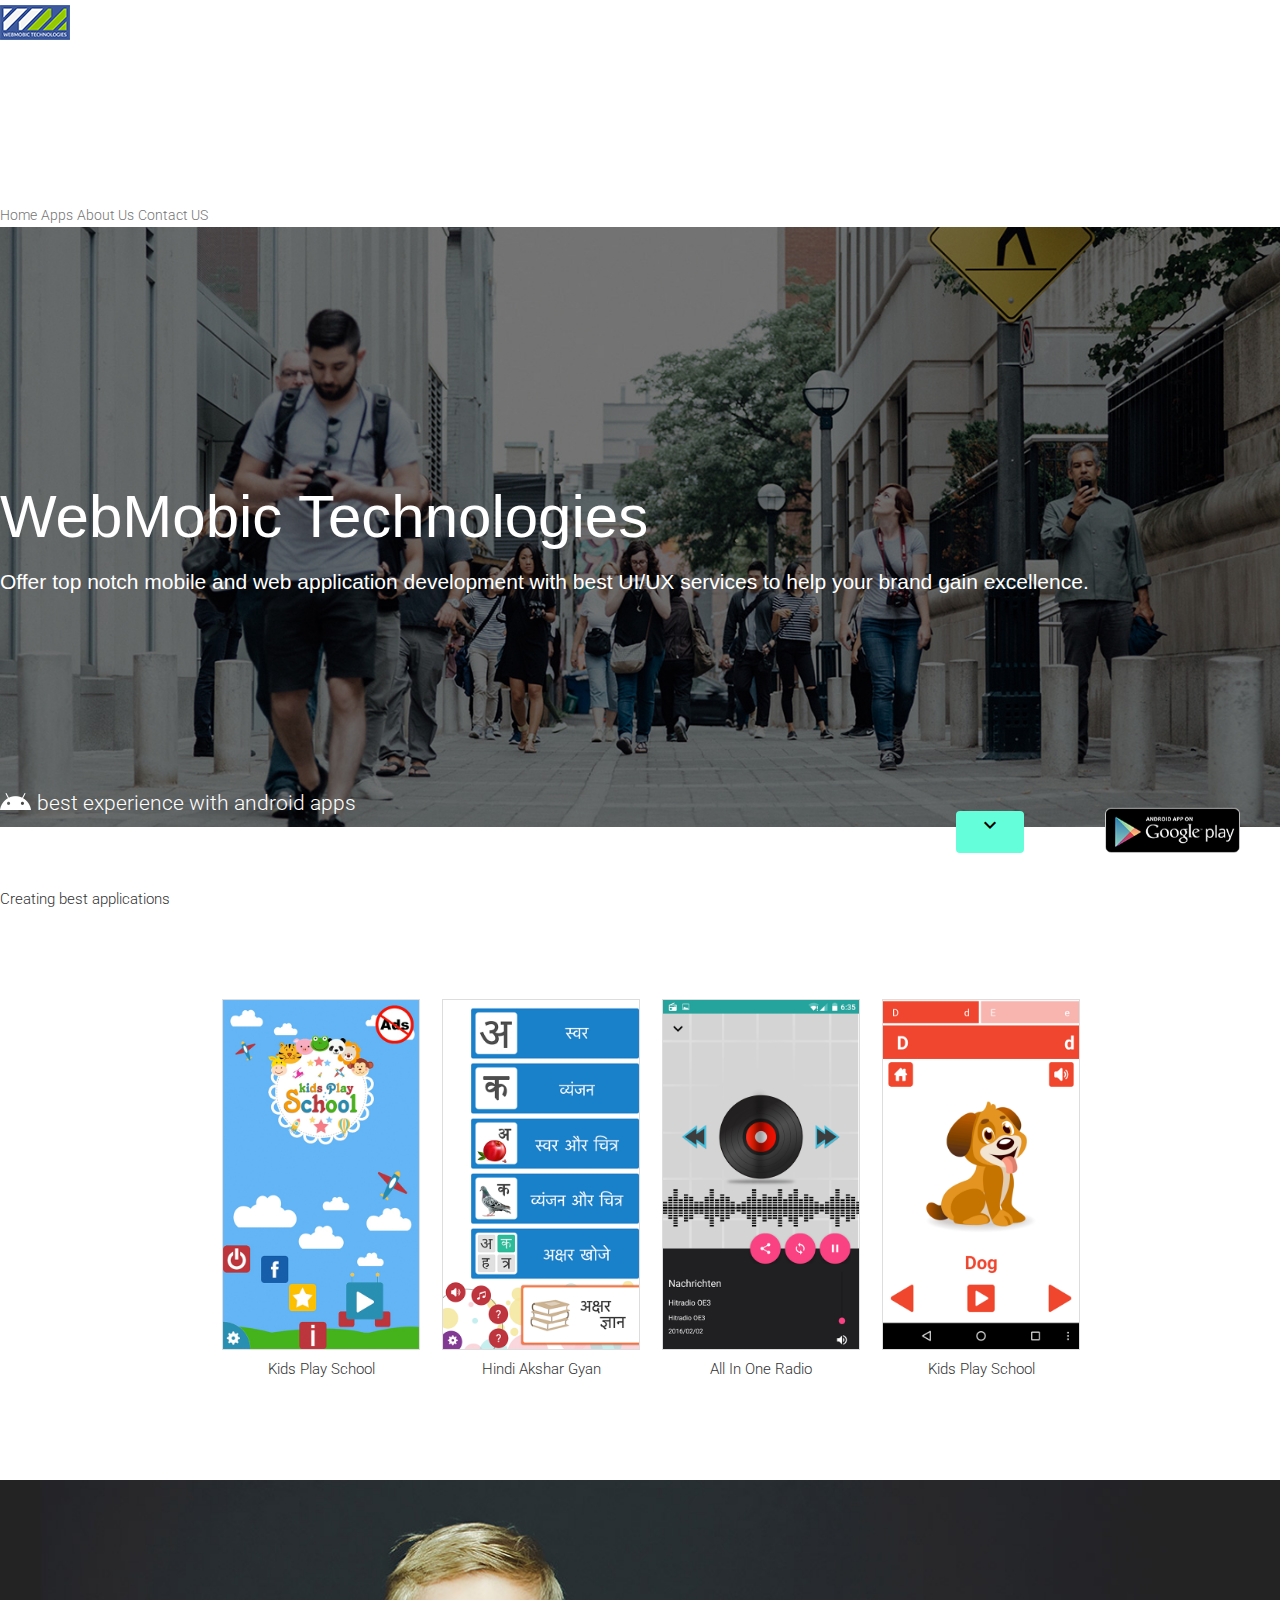
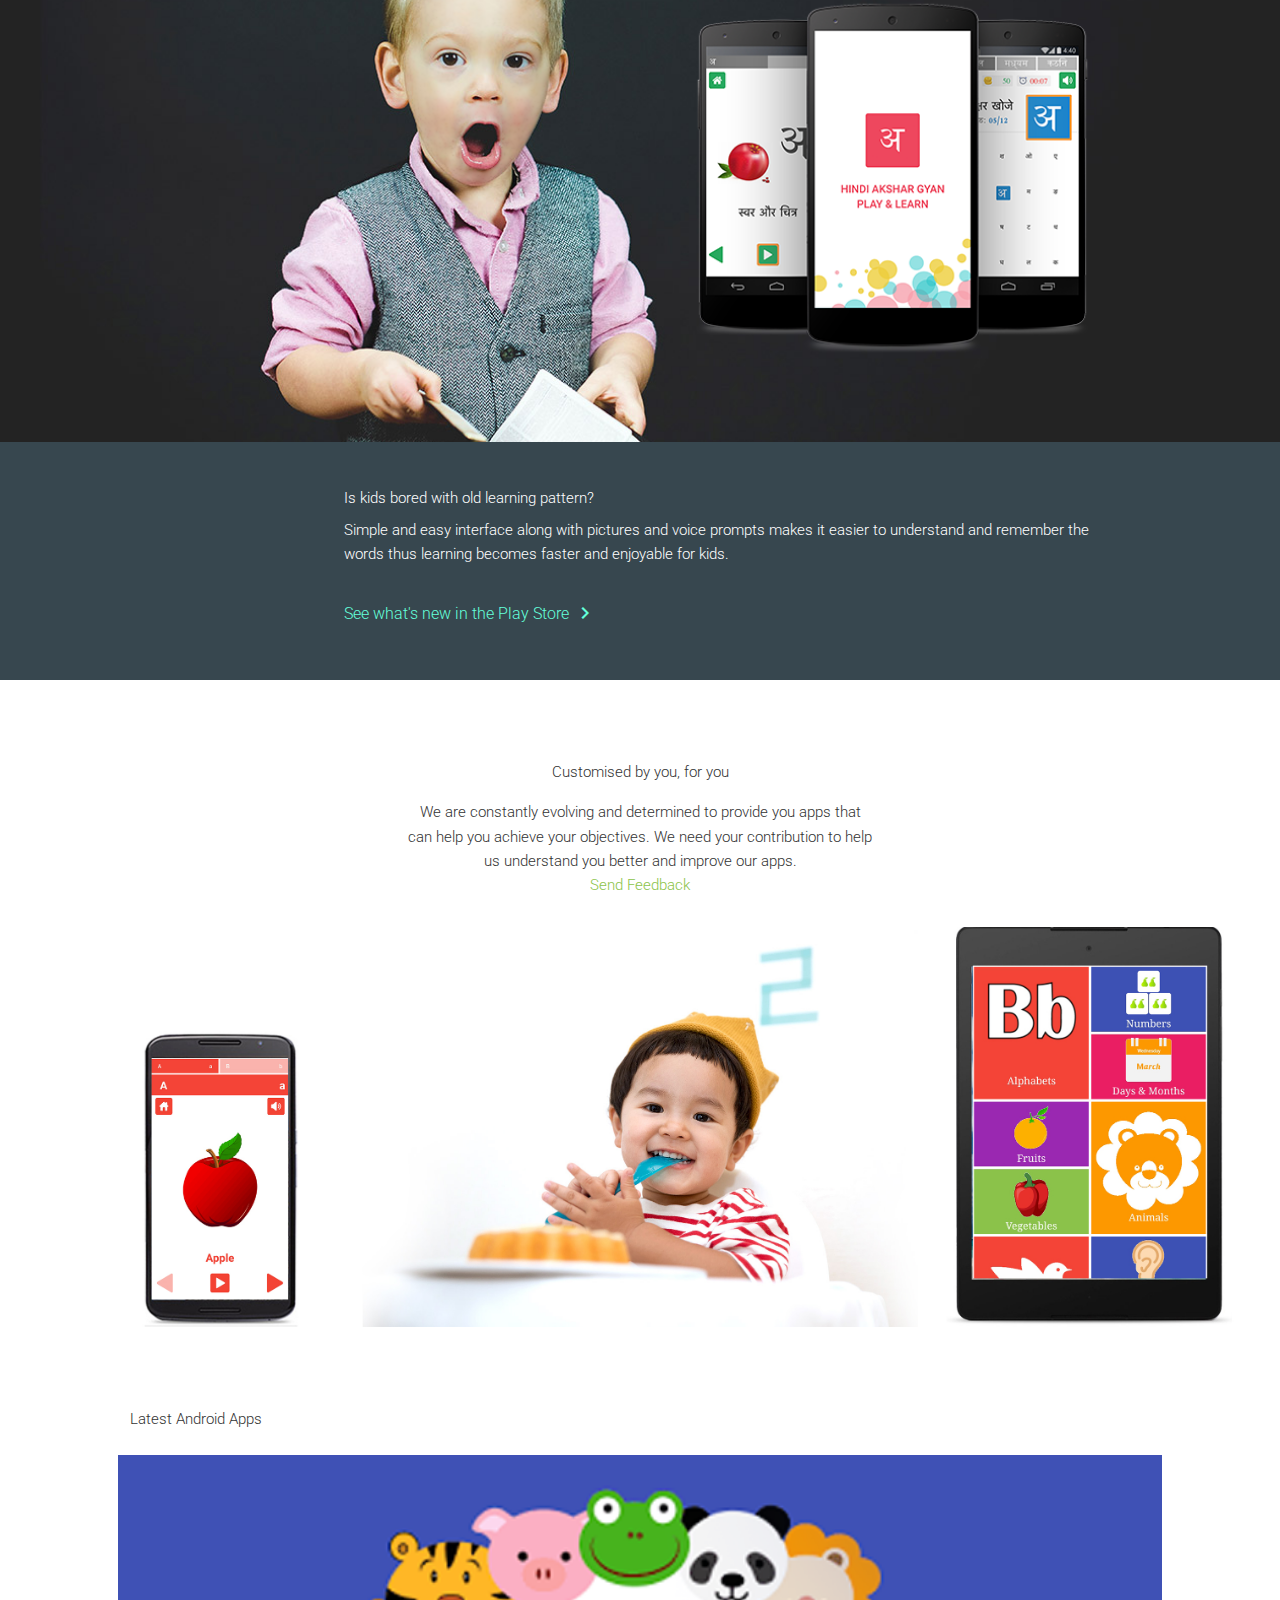
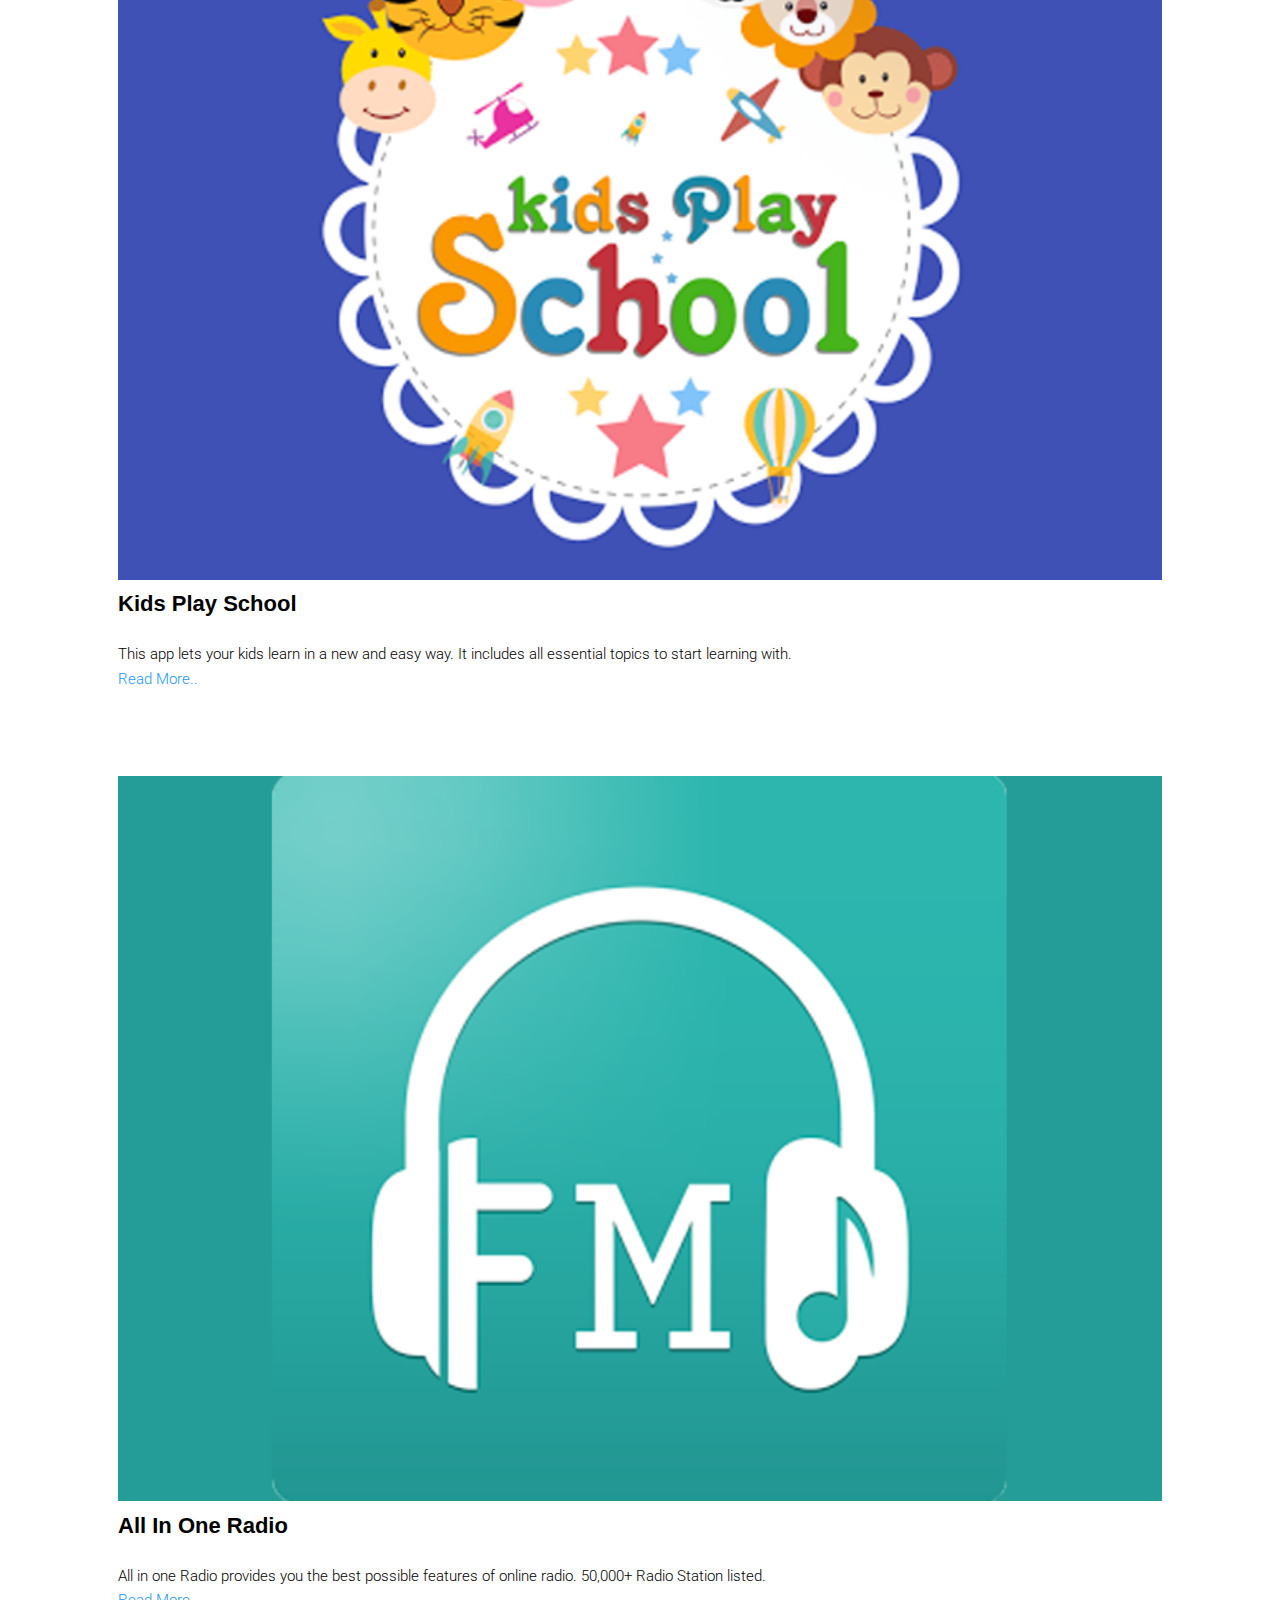
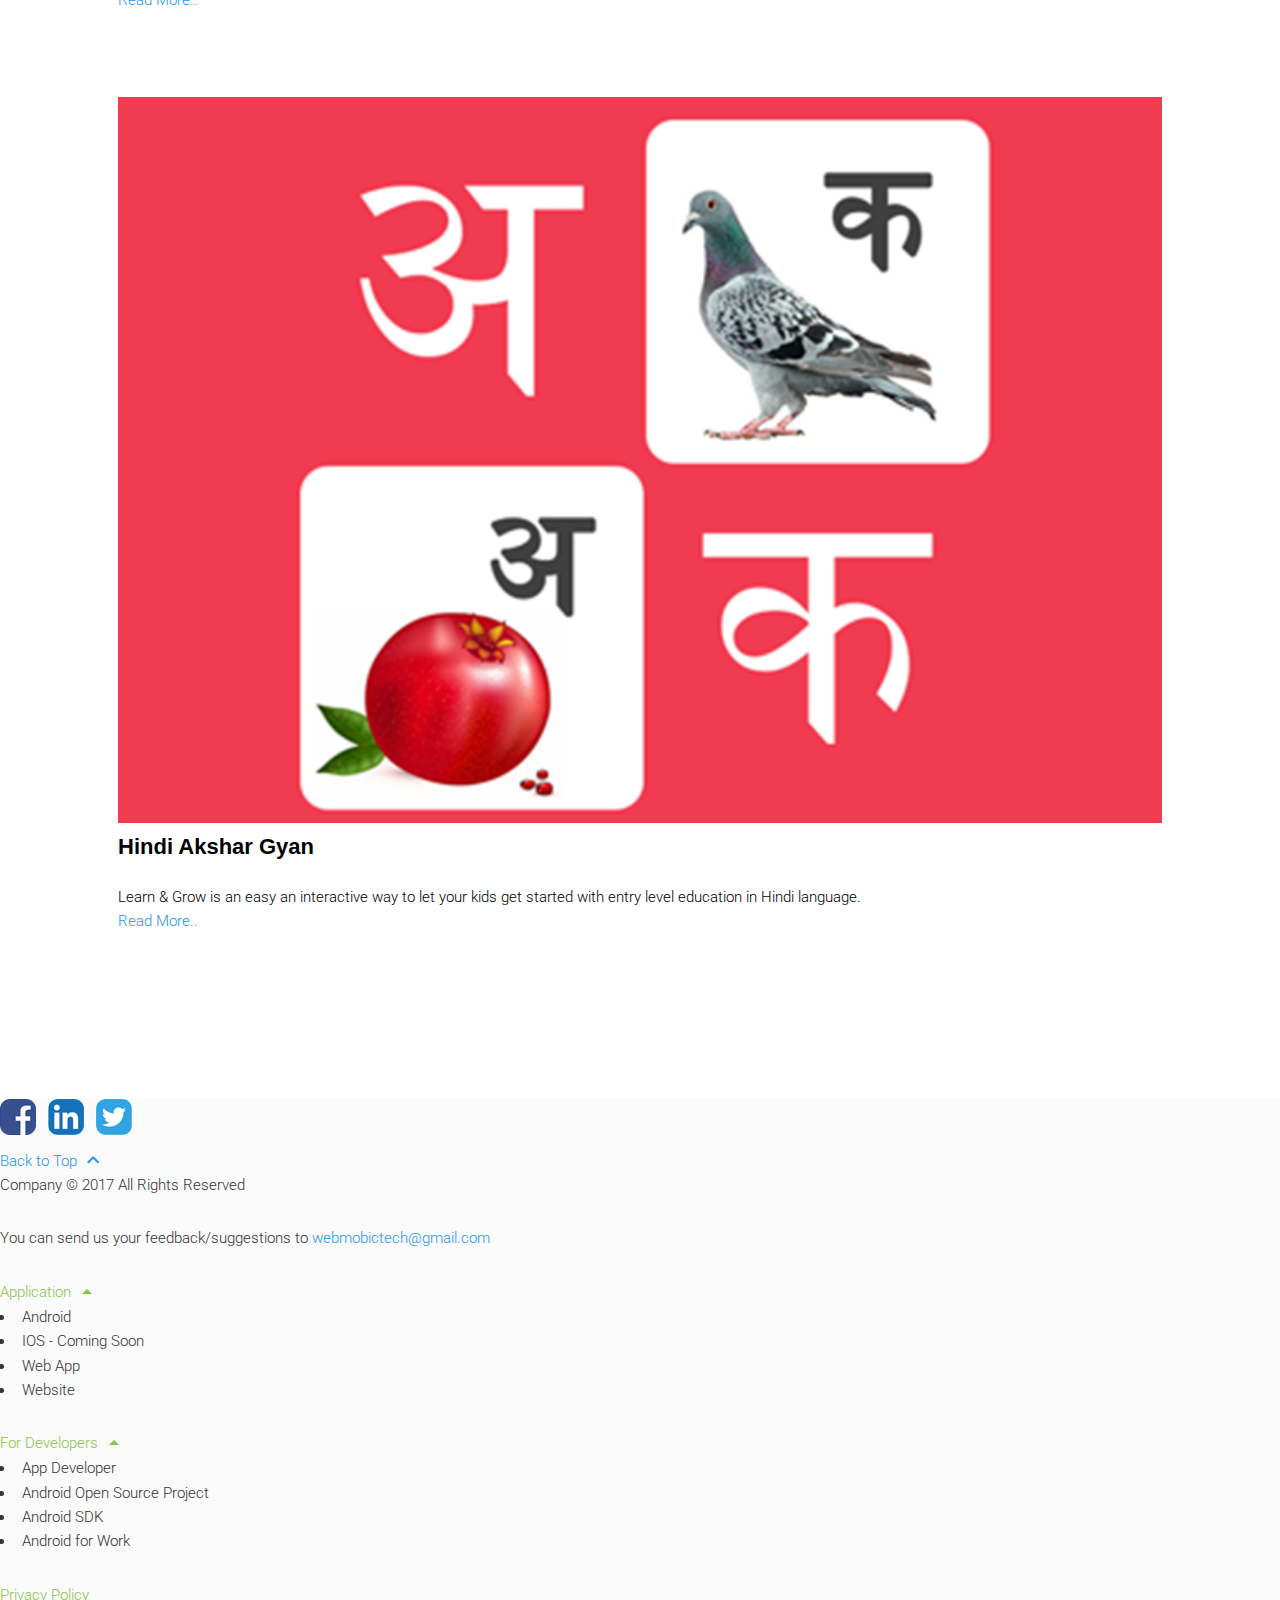
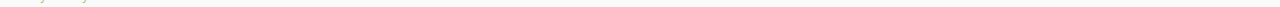
==== commit 1dd229cd: "Logo change" ====
--- a/index.html
+++ b/index.html
@@ -1,77 +1,270 @@
-<!DOCTYPE HTML>
-<html>
-	<head>
-		<title>WebmobicTech</title>
-        <link rel="icon" href="images/webmobictech.png" type="image/png" sizes="16x16">
-		<meta charset="utf-8" />
-		<meta name="viewport" content="width=device-width, initial-scale=1" />
-		<link rel="stylesheet" href="assets/css/main.css" />
-		<link rel="stylesheet" href="assets/css/app_1.css" />
-	</head>
-	<body>
-
-		<!-- Header -->
-			<header id="header" class="alt">
-				<div class="logo">
-<!--                    <a href="index.html">Webmobic<span>Tech</span></a>-->
-                <img src="images/webmobictech-webmobic-logo_transparent.png" width="78px" heigh="36px"/>
-                     
-                </div>
-				<a href="#menu" class="f-20">Menu</a>
-			</header>
-
-		<!-- Nav -->
-			<nav id="menu">
-				<ul class="links">
-					<li><a href="index.html">Home</a></li>
-				</ul>
-			</nav>
-
-		<!-- Banner -->
-			<section id="banner">
-				<div class="inner">
-					<header>
-						<h1>WebmobicTech</h1>
-                        <p class="m-b-20">Find Our Apps On Playstore</p>
-                        <a href="https://play.google.com/store/apps/developer?id=WebMobic+Technologies" target="_blank"><img src="images/paly-store-webmobictech-webmobic.png" width="180px" class="m-b-20"/></a>
-                        
-						<p class="m-t-20 f-20 m-b-10">site is under maintenance</p>
-                        <a href="#main" class="btn btn-primary waves-effect">Contact Us</a>
-					</header>
-					
-                    
-				</div>
-			</section>
-
-		<!-- Main -->
-        
-        
-			<div class="section p-0" id="main">
-
-				<!-- Section -->
-                <section class="wrapper style1"><div class="container align-center"><h1 class="p-20 f-20">webmobictech@gmail.com</h1></div></section>
-        </div>
-
-		<!-- Footer -->
-			<footer id="footer">
-				<div class="copyright" id="main">
-					<ul class="icons">
-						<li><a href="#" class="icon fa-twitter"><span class="label">Twitter</span></a></li>
-						<li><a href="#" class="icon fa-facebook"><span class="label">Facebook</span></a></li>
-						<li><a href="#" class="icon fa-instagram"><span class="label">Instagram</span></a></li>
-						<li><a href="#" class="icon fa-snapchat"><span class="label">Snapchat</span></a></li>
-					</ul>
-					<p>© 2016 WebmobicTech. All Rights Reserved</p>
-				</div>
-			</footer>
-
-		<!-- Scripts -->
-			<script src="assets/js/jquery.min.js"></script>
-			<script src="assets/js/jquery.scrolly.min.js"></script>
-			<script src="assets/js/jquery.scrollex.min.js"></script>
-			<script src="assets/js/skel.min.js"></script>
-			<script src="assets/js/util.js"></script>
-			<script src="assets/js/main.js"></script>
-
-	</body>
-</html>+<!doctype html>
+<!--
+  Material Design Lite
+  Copyright 2015 Google Inc. All rights reserved.
+
+  Licensed under the Apache License, Version 2.0 (the "License");
+  you may not use this file except in compliance with the License.
+  You may obtain a copy of the License at
+
+      https://www.apache.org/licenses/LICENSE-2.0
+
+  Unless required by applicable law or agreed to in writing, software
+  distributed under the License is distributed on an "AS IS" BASIS,
+  WITHOUT WARRANTIES OR CONDITIONS OF ANY KIND, either express or implied.
+  See the License for the specific language governing permissions and
+  limitations under the License
+-->
+
+<html lang="en">
+  <head>
+    <meta charset="utf-8">
+    <meta http-equiv="X-UA-Compatible" content="IE=edge">
+    <meta name="description" content="Introducing Lollipop, a sweet new take on Android.">
+    <meta name="viewport" content="width=device-width, initial-scale=1.0, minimum-scale=1.0">
+    <title>Android</title>
+
+    <!-- Page styles -->
+    <link rel="stylesheet" href="https://fonts.googleapis.com/css?family=Roboto:regular,bold,italic,thin,light,bolditalic,black,medium&amp;lang=en">
+    <link rel="stylesheet" href="https://fonts.googleapis.com/icon?family=Material+Icons">
+    <link rel="stylesheet" href="https://code.getmdl.io/1.3.0/material.min.css">
+    <link rel="stylesheet" href="css/styles.css">
+    <link rel="stylesheet" href="css/app_1.css">
+    <link rel="stylesheet" href="css/main.css">
+      
+    <style>
+    #view-source {
+      position: fixed;
+      display: block;
+      right: 0;
+      bottom: 0;
+      margin-right: 40px;
+      margin-bottom: 40px;
+      z-index: 2;
+    }
+    </style>
+  </head>
+  <body>
+    <div class="mdl-layout mdl-js-layout mdl-layout--fixed-header">
+
+      <div class="android-header mdl-layout__header mdl-layout__header--waterfall">
+        <div class="mdl-layout__header-row">
+          <span class="android-title mdl-layout-title">
+            <img class="android-logo-image m-t-5" src="images/webmobictech-webmobic-logo1.png">
+          </span>
+          <!-- Add spacer, to align navigation to the right in desktop -->
+          <div class="android-header-spacer mdl-layout-spacer"></div>
+          
+          <!-- Navigation -->
+          <div class="android-navigation-container">
+            <nav class="android-navigation mdl-navigation">
+              <a class="mdl-navigation__link mdl-typography--text-uppercase" href="index.html">Home</a>
+              <a class="mdl-navigation__link mdl-typography--text-uppercase" href="Apps.html">Apps</a>
+              <a class="mdl-navigation__link mdl-typography--text-uppercase" href="About-Us.html">About Us</a>
+              <a class="mdl-navigation__link mdl-typography--text-uppercase" href="Contact-Us.html">Contact US</a>
+            </nav>
+          </div>
+          <span class="android-mobile-title mdl-layout-title">
+            <img class="android-logo-image m-t-5" src="images/webmobictech-webmobic-logo1.png">
+          </span>
+        </div>
+      </div>
+
+      <div class="android-drawer mdl-layout__drawer">
+        <span class="mdl-layout-title">
+<!--          <img class="android-logo-image" src="images/webmobictech-webmobic-logo.jpg">-->
+            <h1 class="c-white m-t-70">WebMobic Technologies</h1>
+        </span>
+        <nav class="mdl-navigation">
+          <a class="mdl-navigation__link" href="index.html">Home</a>
+          <a class="mdl-navigation__link" href="Apps.html">Apps</a>
+          <a class="mdl-navigation__link" href="About-Us.html">About Us</a>
+          <a class="mdl-navigation__link" href="Contact-Us.html">Contact US</a>
+        </nav>
+      </div>
+
+      <div class="android-content mdl-layout__content">
+        <a name="top"></a>
+        <div class="android-be-together-section mdl-typography--text-center">
+          <div class="logo-font android-slogan">WebMobic Technologies</div>
+          <div class="logo-font android-sub-slogan">Offer top notch mobile and web application development with best UI/UX services to help your brand gain excellence.</div>
+          <div class="logo-font android-create-character c-white">
+            <a href="" class="c-white"><img src="images/andy.png"> best experience with android apps</a>
+          </div>
+
+          <a href="#screens">
+            <button class="android-fab mdl-button mdl-button--colored mdl-js-button mdl-button--fab mdl-js-ripple-effect">
+              <i class="material-icons">expand_more</i>
+            </button>
+          </a>
+        </div>
+        <div class="android-screen-section mdl-typography--text-center p-b-10">
+          <a name="screens"></a>
+          <div class="mdl-typography--display-1-color-contrast">Creating best applications</div>
+          <div class="android-screens wrapper">
+              <div class="inner row text-center">
+                <div class="col-md-3 col-sm-6 col-xs-12">
+                <img class="android-screen-image w-100 img-border" src="images/kps1.jpg"/>
+                    <p>Kids Play School</p>
+                  </div>
+                <div class="col-md-3 col-sm-6 col-xs-12">
+                <img class="android-screen-image w-100 img-border" src="images/2.png"/>
+                    <p>Hindi Akshar Gyan</p>
+                  </div>
+                <div class="col-md-3 col-sm-6 col-xs-12">
+                <img class="android-screen-image w-100 img-border" src="images/6.png"/>
+                    <p>All In One Radio</p>
+                  </div>
+                <div class="col-md-3 col-sm-6 col-xs-12">
+                <img class="android-screen-image w-100 img-border" src="images/1.png"/>
+                    <p>Kids Play School</p>
+                  </div>
+              </div>
+            </div>
+        </div>
+        <div class="android-wear-section">
+          <div class="android-wear-band">
+            <div class="android-wear-band-text">
+              <div class="mdl-typography--display-2 mdl-typography--font-thin p-t-20">Is kids bored with old learning pattern?</div>
+              <p class="mdl-typography--headline mdl-typography--font-thin m-b-20">
+                Simple and easy interface along with pictures and voice prompts makes it easier to understand and remember the words thus learning becomes faster and enjoyable for kids.
+              </p>
+              <p>
+                <a class="mdl-typography--font-regular mdl-typography--text-uppercase android-alt-link" href="https://play.google.com/store/apps/developer?id=WebMobic%20Technologies&hl=en" target="_blank">
+                  See what's new in the Play Store&nbsp;<i class="material-icons">chevron_right</i>
+                </a>
+              </p>
+            </div>
+          </div>
+        </div>
+        <div class="android-customized-section">
+          <div class="android-customized-section-text">
+            <div class="mdl-typography--font-light mdl-typography--display-1-color-contrast">Customised by you, for you</div>
+            <p class="mdl-typography--font-light">
+              We are constantly evolving and determined to provide you apps that can help you achieve your objectives. We need your contribution to help us understand you better and improve our apps.
+              <br>
+              <a href="mailto:webmobictech@gmail.com?Subject=feedback/suggestions%20again" target="_top" class="android-link mdl-typography--font-light">Send Feedback</a>
+            </p>
+          </div>
+          <div class="android-customized-section-image"></div>
+        </div>
+        <div class="android-more-section">
+          <div class="android-section-title mdl-typography--display-1-color-contrast">Latest Android Apps</div>
+          <div class="android-card-container mdl-grid">
+            <div class="mdl-cell mdl-cell--3-col mdl-cell--4-col-tablet mdl-cell--4-col-phone mdl-card mdl-shadow--3dp">
+              <div class="mdl-card__media">
+                <img src="images/more-from-1.png">
+              </div>
+              <div class="mdl-card__title">
+                 <h4 class="mdl-card__title-text">Kids Play School</h4>
+              </div>
+              <div class="mdl-card__supporting-text">
+                <p class="mdl-typography--font-light mdl-typography--subhead m-b-0">This app lets your kids learn in a new and easy way. It includes all essential topics to start learning with.</p>
+                <p><a class="c-blue" href="Kids-Play-School-Learn-&-Grow.html">Read More..</a></p>
+              </div>
+              <div class="mdl-card__actions">
+                  <a class="android-link mdl-button mdl-js-button mdl-typography--text-uppercase" href="https://play.google.com/store/apps/details?id=com.webmobic.kids_play_school_v1&hl=en" target="_blank">
+                    Download now
+                   <i class="material-icons">chevron_right</i>
+                 </a>
+              </div>
+            </div>
+
+            <div class="mdl-cell mdl-cell--3-col mdl-cell--4-col-tablet mdl-cell--4-col-phone mdl-card mdl-shadow--3dp">
+              <div class="mdl-card__media">
+                <img src="images/more-from-4.png">
+              </div>
+              <div class="mdl-card__title">
+                 <h4 class="mdl-card__title-text">All In One Radio</h4>
+              </div>
+              <div class="mdl-card__supporting-text">
+                <p class="mdl-typography--font-light mdl-typography--subhead m-b-0">All in one Radio provides you the best possible features of online radio.
+                  50,000+ Radio Station listed.</p>
+                  <p><a class="c-blue" href="All-In-One-Radio.html">Read More..</a></p>
+              </div>
+              <div class="mdl-card__actions">
+                 
+                  <a class="android-link mdl-button mdl-js-button mdl-typography--text-uppercase" href="https://play.google.com/store/apps/details?id=radio.pps.android.com.radio&hl=en" target="_blank">
+                    Download now
+                   <i class="material-icons">chevron_right</i>
+                 </a>
+              </div>
+            </div>
+
+            <div class="mdl-cell mdl-cell--3-col mdl-cell--4-col-tablet mdl-cell--4-col-phone mdl-card mdl-shadow--3dp">
+              <div class="mdl-card__media">
+                <img src="images/more-from-2.png">
+              </div>
+              <div class="mdl-card__title">
+                 <h4 class="mdl-card__title-text">Hindi Akshar Gyan</h4>
+              </div>
+              <div class="mdl-card__supporting-text">
+                <p class="mdl-typography--font-light mdl-typography--subhead m-b-0">Learn & Grow is an easy an interactive way to let your kids get started with entry level education in Hindi language.</p>
+                  <p><a class="c-blue" href="Hindi-Akshar-Gyan.html">Read More..</a></p>
+              </div>
+              <div class="mdl-card__actions">
+                 <a class="android-link mdl-button mdl-js-button mdl-typography--text-uppercase text-gray" href="#">
+                    Coming Soon
+                   <i class="material-icons">chevron_right</i>
+                 </a>
+              </div>
+            </div>
+
+          </div>
+        </div>
+
+        <footer class="android-footer mdl-mega-footer text-left">
+          <div class="mdl-mega-footer--top-section">
+            <div class="mdl-mega-footer--left-section">
+              <img src="images/ic_fb.png">
+              &nbsp;
+              <img src="images/ic_in.png">
+              &nbsp;
+              <img src="images/ic_tw.png">
+              &nbsp;
+            </div>
+            <div class="mdl-mega-footer--right-section">
+              <a class="c-blue" href="#top">
+                Back to Top
+                <i class="material-icons">expand_less</i>
+              </a>
+            </div>
+          </div>
+
+          <div class="mdl-mega-footer--middle-section">
+            <p class="mdl-typography--font-light">Company © 2017 All Rights Reserved</p>
+            <p class="mdl-typography--font-light">You can send us your feedback/suggestions to <a class="c-blue 
+                f-300" href="mailto:webmobictech@gmail.com?Subject=feedback/suggestions%20again" target="_top">webmobictech@gmail.com</a></p>
+          </div>
+
+          <div class="mdl-mega-footer--bottom-section">
+            <a class="android-link android-link-menu mdl-typography--font-light" id="version-dropdown">
+              Application
+              <i class="material-icons">arrow_drop_up</i>
+            </a>
+            <ul class="mdl-menu mdl-js-menu mdl-menu--top-left mdl-js-ripple-effect" for="version-dropdown">
+              <li class="mdl-menu__item">Android</li>
+              <li class="mdl-menu__item">IOS - Coming Soon</li>
+              <li class="mdl-menu__item">Web App</li>
+              <li class="mdl-menu__item">Website</li>
+            </ul>
+            <a class="android-link android-link-menu mdl-typography--font-light" id="developers-dropdown">
+              For Developers
+              <i class="material-icons">arrow_drop_up</i>
+            </a>
+            <ul class="mdl-menu mdl-js-menu mdl-menu--top-left mdl-js-ripple-effect" for="developers-dropdown">
+              <li class="mdl-menu__item">App Developer</li>
+              <li class="mdl-menu__item">Android Open Source Project</li>
+              <li class="mdl-menu__item">Android SDK</li>
+              <li class="mdl-menu__item">Android for Work</li>
+            </ul>
+            <a class="android-link mdl-typography--font-light" href="">Privacy Policy</a>
+          </div>
+
+        </footer>
+      </div>
+    </div>
+    <a href="https://play.google.com/store/apps/developer?id=WebMobic%20Technologies&hl=en" target="_blank" id="view-source" class="mdl-js-ripple-effect"><img src="images/paly-store-webmobictech-webmobic.png" width="135px" height="45px"/></a>
+    <script src="https://code.getmdl.io/1.3.0/material.min.js"></script>
+  </body>
+</html>
--- a/css/styles.css
+++ b/css/styles.css
@@ -0,0 +1,543 @@
+/**
+ * Copyright 2015 Google Inc. All Rights Reserved.
+ *
+ * Licensed under the Apache License, Version 2.0 (the "License");
+ * you may not use this file except in compliance with the License.
+ * You may obtain a copy of the License at
+ *
+ *      http://www.apache.org/licenses/LICENSE-2.0
+ *
+ * Unless required by applicable law or agreed to in writing, software
+ * distributed under the License is distributed on an "AS IS" BASIS,
+ * WITHOUT WARRANTIES OR CONDITIONS OF ANY KIND, either express or implied.
+ * See the License for the specific language governing permissions and
+ * limitations under the License.
+ */
+
+body {
+  margin: 0;
+}
+
+/* Disable ugly boxes around images in IE10 */
+a img{
+  border: 0px;
+}
+
+::-moz-selection {
+  background-color: #6ab344;
+  color: #fff;
+}
+
+::selection {
+  background-color: #6ab344;
+  color: #fff;
+}
+
+.android-search-box .mdl-textfield__input {
+  color: rgba(0, 0, 0, 0.87);
+}
+
+.android-header .mdl-menu__container {
+  z-index: 50;
+  margin: 0 !important;
+}
+
+
+.mdl-textfield--expandable {
+  width: auto;
+}
+
+.android-fab {
+  position: absolute;
+  right: 20%;
+  bottom: -26px;
+  z-index: 3;
+  background: #64ffda !important;
+  color: black !important;
+}
+
+.android-mobile-title {
+  display: none !important;
+}
+
+
+.android-logo-image {
+  height: 35px;
+  width: 70px;
+}
+
+
+.android-header {
+  overflow: visible;
+  background-color: white;
+}
+
+  .android-header .material-icons {
+    color: #767777 !important;
+  }
+
+  .android-header .mdl-layout__drawer-button {
+    background: transparent;
+    color: #767777;
+  }
+
+  .android-header .mdl-navigation__link {
+    color: #757575;
+    font-weight: normal;
+    font-size: 14px;
+  }
+
+  .android-navigation-container {
+    /* Simple hack to make the overflow happen to the left instead... */
+    direction: rtl;
+    -webkit-order: 1;
+        -ms-flex-order: 1;
+            order: 1;
+    width: 500px;
+    transition: opacity 0.2s cubic-bezier(0.4, 0, 0.2, 1),
+        width 0.2s cubic-bezier(0.4, 0, 0.2, 1);
+  }
+
+  .android-navigation {
+    /* ... and now make sure the content is actually LTR */
+    direction: ltr;
+    -webkit-justify-content: flex-end;
+        -ms-flex-pack: end;
+            justify-content: flex-end;
+    width: 800px;
+  }
+
+  .android-search-box.is-focused + .android-navigation-container {
+    opacity: 0;
+    width: 100px;
+  }
+
+
+  .android-navigation .mdl-navigation__link {
+    display: inline-block;
+    height: 60px;
+    line-height: 68px;
+    background-color: transparent !important;
+    border-bottom: 4px solid transparent;
+  }
+
+    .android-navigation .mdl-navigation__link:hover {
+      border-bottom: 4px solid #8bc34a;
+    }
+
+  .android-search-box {
+    -webkit-order: 2;
+        -ms-flex-order: 2;
+            order: 2;
+    margin-left: 16px;
+    margin-right: 16px;
+  }
+
+  .android-more-button {
+    -webkit-order: 3;
+        -ms-flex-order: 3;
+            order: 3;
+  }
+
+
+.android-drawer {
+  border-right: none;
+}
+
+  .android-drawer-separator {
+    height: 1px;
+    background-color: #dcdcdc;
+    margin: 8px 0;
+  }
+
+  .android-drawer .mdl-navigation__link.mdl-navigation__link {
+    font-size: 14px;
+    color: #757575;
+  }
+
+  .android-drawer span.mdl-navigation__link.mdl-navigation__link {
+    color: #8bc34a;
+  }
+
+  .android-drawer .mdl-layout-title {
+    position: relative;
+    background:url('../images/bg_menu.png') center top no-repeat;
+    height: 160px;
+  }
+
+    .android-drawer .android-logo-image {
+      position: absolute;
+      bottom: 16px;
+    }
+
+.android-be-together-section {
+  position: relative;
+  height: 600px;
+  width: auto;
+  background-color: #f3f3f3;
+  background: url('../images/slide01.jpg') center 30% no-repeat;
+  background-size: cover;
+}
+
+.logo-font {
+  font-family: 'Roboto', 'Helvetica', 'Arial', sans-serif;
+  line-height: 1;
+  color: #ffffff;
+  font-weight: normal;
+}
+
+.android-slogan {
+  font-size: 60px;
+  padding-top: 260px;
+}
+
+.android-sub-slogan {
+  font-size: 21px;
+  padding-top: 24px;
+}
+
+.android-create-character {
+  font-size: 21px;
+  padding-top: 200px;
+}
+
+  .android-create-character a {
+    text-decoration: none;
+    color: #767777;
+    font-weight: 300;
+  }
+
+.android-screen-section {
+  position: relative;
+  padding-top: 60px;
+  padding-bottom: 80px;
+}
+
+.android-screens {
+  text-align: right;
+  width: 100%;
+  white-space: nowrap;
+  overflow-x: auto;
+}
+
+.android-screen {
+  text-align: center;
+}
+
+.android-screen .android-link {
+  margin-top: 16px;
+  display: block;
+  z-index: 2;
+}
+
+.android-image-link {
+  text-decoration: none;
+}
+
+.android-wear {
+  display: inline-block;
+  width: 160px;
+  margin-right: 32px;
+}
+
+  .android-wear .android-screen-image {
+    width: 40%;
+    z-index: 1;
+  }
+
+
+.android-phone {
+  display: inline-block;
+  width: 64px;
+  margin-right: 48px;
+}
+
+  .android-phone .android-screen-image {
+    width: 100%;
+    z-index: 1;
+  }
+
+
+.android-tablet {
+  display: inline-block;
+  width: 110px;
+  margin-right: 64px;
+}
+
+  .android-tablet .android-screen-image {
+    width: 100%;
+    z-index: 1;
+  }
+
+  .android-tablet .android-link {
+    display: block;
+    z-index: 2;
+  }
+
+
+.android-tv {
+  display: inline-block;
+  width: 300px;
+  margin-right: 80px;
+}
+
+  .android-tv .android-screen-image {
+    width: 100%;
+    z-index: 1;
+  }
+
+
+.android-auto {
+  display: inline-block;
+  width: 300px;
+  overflow: hidden;
+}
+
+  .android-auto .android-screen-image {
+    display: block;
+    height: 300px;
+    z-index: 1;
+  }
+
+
+.android-wear-section {
+  position: relative;
+  background: url('../images/wear.png') center top no-repeat;
+  background-size: cover;
+  height: 800px;
+}
+
+.android-wear-band {
+  position: absolute;
+  bottom: 0;
+  width: 100%;
+  text-align: center;
+  background-color: #37474f;
+}
+
+.android-wear-band-text {
+  max-width: 800px;
+  margin-left: 25%;
+  padding: 24px;
+  text-align: left;
+  color: white;
+}
+
+  .android-wear-band-text p {
+    padding-top: 8px;
+  }
+
+.android-link {
+  text-decoration: none;
+  color: #8bc34a !important;
+}
+
+  .android-link:hover {
+    color: #7cb342 !important;
+  }
+
+  .android-link .material-icons {
+    position: relative;
+    top: -1px;
+    vertical-align: middle;
+  }
+
+.android-alt-link {
+  text-decoration: none;
+  color: #64ffda !important;
+  font-size: 16px;
+}
+
+  .android-alt-link:hover {
+    color: #00bfa5 !important;
+  }
+
+  .android-alt-link .material-icons {
+    position: relative;
+    top: 6px;
+  }
+
+.android-customized-section {
+  text-align: center;
+}
+
+.android-customized-section-text {
+  max-width: 500px;
+  margin-left: auto;
+  margin-right: auto;
+  padding: 80px 16px 0 16px;
+}
+
+  .android-customized-section-text p {
+    padding-top: 16px;
+  }
+
+.android-customized-section-image {
+  background: url('../images/devices.jpg') center top no-repeat;
+  background-size: cover;
+  height: 400px;
+}
+
+.android-more-section {
+  padding: 80px 0;
+  max-width: 1044px;
+  margin-left: auto;
+  margin-right: auto;
+}
+
+  .android-more-section .android-section-title {
+    margin-left: 12px;
+    padding-bottom: 24px;
+  }
+
+.android-card-container {
+}
+
+  .android-card-container .mdl-card__media {
+    overflow: hidden;
+    background: transparent;
+  }
+
+    .android-card-container .mdl-card__media img {
+      width: 100%;
+    }
+
+  .android-card-container .mdl-card__title {
+    background: transparent;
+    height: auto;
+  }
+
+  .android-card-container .mdl-card__title-text {
+    color: black;
+    height: auto;
+  }
+
+  .android-card-container .mdl-card__supporting-text {
+    height: auto;
+    color: black;
+    padding-bottom: 56px;
+  }
+
+  .android-card-container .mdl-card__actions {
+    position: absolute;
+    bottom: 0;
+  }
+
+  .android-card-container .mdl-card__actions a {
+    border-top: none;
+    font-size: 16px;
+  }
+
+.android-footer {
+  background-color: #fafafa;
+  position: relative;
+}
+
+  .android-footer a:hover {
+    color: #8bc34a;
+  }
+
+  .android-footer .mdl-mega-footer--top-section::after {
+    border-bottom: none;
+  }
+
+  .android-footer .mdl-mega-footer--middle-section::after {
+    border-bottom: none;
+  }
+
+  .android-footer .mdl-mega-footer--bottom-section {
+    position: relative;
+  }
+
+  .android-footer .mdl-mega-footer--bottom-section a {
+    margin-right: 2em;
+  }
+
+  .android-footer .mdl-mega-footer--right-section a .material-icons {
+    position: relative;
+    top: 6px;
+  }
+
+
+.android-link-menu:hover {
+  cursor: pointer;
+}
+
+
+/**** Mobile layout ****/
+@media (max-width: 900px) {
+  .android-navigation-container {
+    display: none;
+  }
+
+  .android-title {
+    display: none !important;
+  }
+
+  .android-mobile-title {
+    display: block !important;
+    position: absolute;
+    left: calc(32% - 70px);
+    top: 7px;
+    transition: opacity 0.2s cubic-bezier(0.4, 0, 0.2, 1);
+  }
+
+  /* WebViews in iOS 9 break the "~" operator, and WebViews in OS X 10.10 break
+     consecutive "+" operators in some cases. Therefore, we need to use both
+     here to cover all the bases. */
+  .android.android-search-box.is-focused ~ .android-mobile-title,
+  .android-search-box.is-focused + .android-navigation-container + .android-mobile-title {
+    opacity: 0;
+  }
+
+  .android-more-button {
+    display: none;
+  }
+
+  .android-search-box.is-focused {
+    width: calc(100% - 48px);
+  }
+
+  .android-search-box .mdl-textfield__expandable-holder {
+    width: 100%;
+  }
+
+  .android-be-together-section {
+    height: 350px;
+  }
+
+  .android-slogan {
+    font-size: 26px;
+    margin: 0 16px;
+    padding-top: 24px;
+  }
+
+  .android-sub-slogan {
+    font-size: 16px;
+    margin: 0 16px;
+    padding-top: 8px;
+  }
+
+  .android-create-character {
+    padding-top: 200px;
+    font-size: 16px;
+  }
+
+  .android-create-character img {
+    height: 12px;
+  }
+
+  .android-fab {
+    display: none;
+  }
+
+  .android-wear-band-text {
+    margin-left: 0;
+    padding: 16px;
+  }
+
+  .android-footer .mdl-mega-footer--bottom-section {
+    display: none;
+  }
+}
+
--- a/css/app_1.css
+++ b/css/app_1.css
@@ -0,0 +1,15205 @@
+/*
+ * Load Main Bootstrap LESS files
+ */
+
+/*!
+ * Bootstrap v3.3.7 (http://getbootstrap.com)
+ * Copyright 2011-2016 Twitter, Inc.
+ * Licensed under MIT (https://github.com/twbs/bootstrap/blob/master/LICENSE)
+ */
+
+/*! normalize.css v3.0.3 | MIT License | github.com/necolas/normalize.css */
+
+html {
+  font-family: sans-serif;
+  -ms-text-size-adjust: 100%;
+  -webkit-text-size-adjust: 100%;
+    text-align: left;
+}
+
+body {
+  margin: 0;
+    text-align: left;
+}
+
+article,
+aside,
+details,
+figcaption,
+figure,
+footer,
+header,
+hgroup,
+main,
+menu,
+nav,
+section,
+summary {
+  display: block;
+}
+
+audio,
+canvas,
+progress,
+video {
+  display: inline-block;
+  vertical-align: baseline;
+}
+
+audio:not([controls]) {
+  display: none;
+  height: 0;
+}
+
+[hidden],
+template {
+  display: none;
+}
+
+a {
+  background-color: transparent;
+}
+
+a:active,
+a:hover {
+  outline: 0;
+}
+
+abbr[title] {
+  border-bottom: 1px dotted;
+}
+
+b,
+strong {
+  font-weight: bold;
+}
+
+dfn {
+  font-style: italic;
+}
+
+h1 {
+/*  font-size: 2em;*/
+  margin: 0.67em 0;
+}
+
+mark {
+  background: #ff0;
+  color: #000;
+}
+
+small {
+  font-size: 80%;
+}
+
+sub,
+sup {
+  font-size: 75%;
+  line-height: 0;
+  position: relative;
+  vertical-align: baseline;
+}
+
+sup {
+  top: -0.5em;
+}
+
+sub {
+  bottom: -0.25em;
+}
+
+img {
+  border: 0;
+}
+
+svg:not(:root) {
+  overflow: hidden;
+}
+
+figure {
+  margin: 1em 40px;
+}
+
+hr {
+  box-sizing: content-box;
+  height: 0;
+}
+
+pre {
+  overflow: auto;
+}
+
+code,
+kbd,
+pre,
+samp {
+  font-family: monospace, monospace;
+  font-size: 1em;
+}
+
+button,
+input,
+optgroup,
+select,
+textarea {
+  color: inherit;
+  font: inherit;
+  margin: 0;
+}
+
+button {
+  overflow: visible;
+}
+
+button,
+select {
+  text-transform: none;
+}
+
+button,
+html input[type="button"],
+input[type="reset"],
+input[type="submit"] {
+  -webkit-appearance: button;
+  cursor: pointer;
+}
+
+button[disabled],
+html input[disabled] {
+  cursor: default;
+}
+
+button::-moz-focus-inner,
+input::-moz-focus-inner {
+  border: 0;
+  padding: 0;
+}
+
+input {
+  line-height: normal;
+}
+
+input[type="checkbox"],
+input[type="radio"] {
+  box-sizing: border-box;
+  padding: 0;
+}
+
+input[type="number"]::-webkit-inner-spin-button,
+input[type="number"]::-webkit-outer-spin-button {
+  height: auto;
+}
+
+input[type="search"] {
+  -webkit-appearance: textfield;
+  box-sizing: content-box;
+}
+
+input[type="search"]::-webkit-search-cancel-button,
+input[type="search"]::-webkit-search-decoration {
+  -webkit-appearance: none;
+}
+
+fieldset {
+  border: 1px solid #c0c0c0;
+  margin: 0 2px;
+  padding: 0.35em 0.625em 0.75em;
+}
+
+legend {
+  border: 0;
+  padding: 0;
+}
+
+textarea {
+  overflow: auto;
+}
+
+optgroup {
+  font-weight: bold;
+}
+
+table {
+  border-collapse: collapse;
+  border-spacing: 0;
+}
+
+td,
+th {
+  padding: 0;
+}
+
+/*! Source: https://github.com/h5bp/html5-boilerplate/blob/master/src/css/main.css */
+
+@media print {
+  *,
+  *:before,
+  *:after {
+    background: transparent !important;
+    color: #000 !important;
+    box-shadow: none !important;
+    text-shadow: none !important;
+  }
+
+  a,
+  a:visited {
+    text-decoration: underline;
+  }
+
+  a[href]:after {
+    content: " (" attr(href) ")";
+  }
+
+  abbr[title]:after {
+    content: " (" attr(title) ")";
+  }
+
+  a[href^="#"]:after,
+  a[href^="javascript:"]:after {
+    content: "";
+  }
+
+  pre,
+  blockquote {
+    border: 1px solid #999;
+    page-break-inside: avoid;
+  }
+
+  thead {
+    display: table-header-group;
+  }
+
+  tr,
+  img {
+    page-break-inside: avoid;
+  }
+
+  img {
+    max-width: 100% !important;
+  }
+
+  p,
+  h2,
+  h3 {
+    orphans: 3;
+    widows: 3;
+  }
+
+  h2,
+  h3 {
+    page-break-after: avoid;
+  }
+
+  .navbar {
+    display: none;
+  }
+
+  .btn > .caret,
+  .dropup > .btn > .caret {
+    border-top-color: #000 !important;
+  }
+
+  .label {
+    border: 1px solid #000;
+  }
+
+  .table {
+    border-collapse: collapse !important;
+  }
+
+  .table td,
+  .table th {
+    background-color: #fff !important;
+  }
+
+  .table-bordered th,
+  .table-bordered td {
+    border: 1px solid #ddd !important;
+  }
+}
+
+@font-face {
+  font-family: 'Glyphicons Halflings';
+  src: url('../fonts/glyphicons-halflings-regular.eot');
+  src: url('../fonts/glyphicons-halflings-regular.eot?#iefix') format('embedded-opentype'), url('../fonts/glyphicons-halflings-regular.woff2') format('woff2'), url('../fonts/glyphicons-halflings-regular.woff') format('woff'), url('../fonts/glyphicons-halflings-regular.ttf') format('truetype'), url('../fonts/glyphicons-halflings-regular.svg#glyphicons_halflingsregular') format('svg');
+}
+
+.glyphicon {
+  position: relative;
+  top: 1px;
+  display: inline-block;
+  font-family: 'Glyphicons Halflings';
+  font-style: normal;
+  font-weight: normal;
+  line-height: 1;
+  -webkit-font-smoothing: antialiased;
+  -moz-osx-font-smoothing: grayscale;
+}
+
+.glyphicon-asterisk:before {
+  content: "\002a";
+}
+
+.glyphicon-plus:before {
+  content: "\002b";
+}
+
+.glyphicon-euro:before,
+.glyphicon-eur:before {
+  content: "\20ac";
+}
+
+.glyphicon-minus:before {
+  content: "\2212";
+}
+
+.glyphicon-cloud:before {
+  content: "\2601";
+}
+
+.glyphicon-envelope:before {
+  content: "\2709";
+}
+
+.glyphicon-pencil:before {
+  content: "\270f";
+}
+
+.glyphicon-glass:before {
+  content: "\e001";
+}
+
+.glyphicon-music:before {
+  content: "\e002";
+}
+
+.glyphicon-search:before {
+  content: "\e003";
+}
+
+.glyphicon-heart:before {
+  content: "\e005";
+}
+
+.glyphicon-star:before {
+  content: "\e006";
+}
+
+.glyphicon-star-empty:before {
+  content: "\e007";
+}
+
+.glyphicon-user:before {
+  content: "\e008";
+}
+
+.glyphicon-film:before {
+  content: "\e009";
+}
+
+.glyphicon-th-large:before {
+  content: "\e010";
+}
+
+.glyphicon-th:before {
+  content: "\e011";
+}
+
+.glyphicon-th-list:before {
+  content: "\e012";
+}
+
+.glyphicon-ok:before {
+  content: "\e013";
+}
+
+.glyphicon-remove:before {
+  content: "\e014";
+}
+
+.glyphicon-zoom-in:before {
+  content: "\e015";
+}
+
+.glyphicon-zoom-out:before {
+  content: "\e016";
+}
+
+.glyphicon-off:before {
+  content: "\e017";
+}
+
+.glyphicon-signal:before {
+  content: "\e018";
+}
+
+.glyphicon-cog:before {
+  content: "\e019";
+}
+
+.glyphicon-trash:before {
+  content: "\e020";
+}
+
+.glyphicon-home:before {
+  content: "\e021";
+}
+
+.glyphicon-file:before {
+  content: "\e022";
+}
+
+.glyphicon-time:before {
+  content: "\e023";
+}
+
+.glyphicon-road:before {
+  content: "\e024";
+}
+
+.glyphicon-download-alt:before {
+  content: "\e025";
+}
+
+.glyphicon-download:before {
+  content: "\e026";
+}
+
+.glyphicon-upload:before {
+  content: "\e027";
+}
+
+.glyphicon-inbox:before {
+  content: "\e028";
+}
+
+.glyphicon-play-circle:before {
+  content: "\e029";
+}
+
+.glyphicon-repeat:before {
+  content: "\e030";
+}
+
+.glyphicon-refresh:before {
+  content: "\e031";
+}
+
+.glyphicon-list-alt:before {
+  content: "\e032";
+}
+
+.glyphicon-lock:before {
+  content: "\e033";
+}
+
+.glyphicon-flag:before {
+  content: "\e034";
+}
+
+.glyphicon-headphones:before {
+  content: "\e035";
+}
+
+.glyphicon-volume-off:before {
+  content: "\e036";
+}
+
+.glyphicon-volume-down:before {
+  content: "\e037";
+}
+
+.glyphicon-volume-up:before {
+  content: "\e038";
+}
+
+.glyphicon-qrcode:before {
+  content: "\e039";
+}
+
+.glyphicon-barcode:before {
+  content: "\e040";
+}
+
+.glyphicon-tag:before {
+  content: "\e041";
+}
+
+.glyphicon-tags:before {
+  content: "\e042";
+}
+
+.glyphicon-book:before {
+  content: "\e043";
+}
+
+.glyphicon-bookmark:before {
+  content: "\e044";
+}
+
+.glyphicon-print:before {
+  content: "\e045";
+}
+
+.glyphicon-camera:before {
+  content: "\e046";
+}
+
+.glyphicon-font:before {
+  content: "\e047";
+}
+
+.glyphicon-bold:before {
+  content: "\e048";
+}
+
+.glyphicon-italic:before {
+  content: "\e049";
+}
+
+.glyphicon-text-height:before {
+  content: "\e050";
+}
+
+.glyphicon-text-width:before {
+  content: "\e051";
+}
+
+.glyphicon-align-left:before {
+  content: "\e052";
+}
+
+.glyphicon-align-center:before {
+  content: "\e053";
+}
+
+.glyphicon-align-right:before {
+  content: "\e054";
+}
+
+.glyphicon-align-justify:before {
+  content: "\e055";
+}
+
+.glyphicon-list:before {
+  content: "\e056";
+}
+
+.glyphicon-indent-left:before {
+  content: "\e057";
+}
+
+.glyphicon-indent-right:before {
+  content: "\e058";
+}
+
+.glyphicon-facetime-video:before {
+  content: "\e059";
+}
+
+.glyphicon-picture:before {
+  content: "\e060";
+}
+
+.glyphicon-map-marker:before {
+  content: "\e062";
+}
+
+.glyphicon-adjust:before {
+  content: "\e063";
+}
+
+.glyphicon-tint:before {
+  content: "\e064";
+}
+
+.glyphicon-edit:before {
+  content: "\e065";
+}
+
+.glyphicon-share:before {
+  content: "\e066";
+}
+
+.glyphicon-check:before {
+  content: "\e067";
+}
+
+.glyphicon-move:before {
+  content: "\e068";
+}
+
+.glyphicon-step-backward:before {
+  content: "\e069";
+}
+
+.glyphicon-fast-backward:before {
+  content: "\e070";
+}
+
+.glyphicon-backward:before {
+  content: "\e071";
+}
+
+.glyphicon-play:before {
+  content: "\e072";
+}
+
+.glyphicon-pause:before {
+  content: "\e073";
+}
+
+.glyphicon-stop:before {
+  content: "\e074";
+}
+
+.glyphicon-forward:before {
+  content: "\e075";
+}
+
+.glyphicon-fast-forward:before {
+  content: "\e076";
+}
+
+.glyphicon-step-forward:before {
+  content: "\e077";
+}
+
+.glyphicon-eject:before {
+  content: "\e078";
+}
+
+.glyphicon-chevron-left:before {
+  content: "\e079";
+}
+
+.glyphicon-chevron-right:before {
+  content: "\e080";
+}
+
+.glyphicon-plus-sign:before {
+  content: "\e081";
+}
+
+.glyphicon-minus-sign:before {
+  content: "\e082";
+}
+
+.glyphicon-remove-sign:before {
+  content: "\e083";
+}
+
+.glyphicon-ok-sign:before {
+  content: "\e084";
+}
+
+.glyphicon-question-sign:before {
+  content: "\e085";
+}
+
+.glyphicon-info-sign:before {
+  content: "\e086";
+}
+
+.glyphicon-screenshot:before {
+  content: "\e087";
+}
+
+.glyphicon-remove-circle:before {
+  content: "\e088";
+}
+
+.glyphicon-ok-circle:before {
+  content: "\e089";
+}
+
+.glyphicon-ban-circle:before {
+  content: "\e090";
+}
+
+.glyphicon-arrow-left:before {
+  content: "\e091";
+}
+
+.glyphicon-arrow-right:before {
+  content: "\e092";
+}
+
+.glyphicon-arrow-up:before {
+  content: "\e093";
+}
+
+.glyphicon-arrow-down:before {
+  content: "\e094";
+}
+
+.glyphicon-share-alt:before {
+  content: "\e095";
+}
+
+.glyphicon-resize-full:before {
+  content: "\e096";
+}
+
+.glyphicon-resize-small:before {
+  content: "\e097";
+}
+
+.glyphicon-exclamation-sign:before {
+  content: "\e101";
+}
+
+.glyphicon-gift:before {
+  content: "\e102";
+}
+
+.glyphicon-leaf:before {
+  content: "\e103";
+}
+
+.glyphicon-fire:before {
+  content: "\e104";
+}
+
+.glyphicon-eye-open:before {
+  content: "\e105";
+}
+
+.glyphicon-eye-close:before {
+  content: "\e106";
+}
+
+.glyphicon-warning-sign:before {
+  content: "\e107";
+}
+
+.glyphicon-plane:before {
+  content: "\e108";
+}
+
+.glyphicon-calendar:before {
+  content: "\e109";
+}
+
+.glyphicon-random:before {
+  content: "\e110";
+}
+
+.glyphicon-comment:before {
+  content: "\e111";
+}
+
+.glyphicon-magnet:before {
+  content: "\e112";
+}
+
+.glyphicon-chevron-up:before {
+  content: "\e113";
+}
+
+.glyphicon-chevron-down:before {
+  content: "\e114";
+}
+
+.glyphicon-retweet:before {
+  content: "\e115";
+}
+
+.glyphicon-shopping-cart:before {
+  content: "\e116";
+}
+
+.glyphicon-folder-close:before {
+  content: "\e117";
+}
+
+.glyphicon-folder-open:before {
+  content: "\e118";
+}
+
+.glyphicon-resize-vertical:before {
+  content: "\e119";
+}
+
+.glyphicon-resize-horizontal:before {
+  content: "\e120";
+}
+
+.glyphicon-hdd:before {
+  content: "\e121";
+}
+
+.glyphicon-bullhorn:before {
+  content: "\e122";
+}
+
+.glyphicon-bell:before {
+  content: "\e123";
+}
+
+.glyphicon-certificate:before {
+  content: "\e124";
+}
+
+.glyphicon-thumbs-up:before {
+  content: "\e125";
+}
+
+.glyphicon-thumbs-down:before {
+  content: "\e126";
+}
+
+.glyphicon-hand-right:before {
+  content: "\e127";
+}
+
+.glyphicon-hand-left:before {
+  content: "\e128";
+}
+
+.glyphicon-hand-up:before {
+  content: "\e129";
+}
+
+.glyphicon-hand-down:before {
+  content: "\e130";
+}
+
+.glyphicon-circle-arrow-right:before {
+  content: "\e131";
+}
+
+.glyphicon-circle-arrow-left:before {
+  content: "\e132";
+}
+
+.glyphicon-circle-arrow-up:before {
+  content: "\e133";
+}
+
+.glyphicon-circle-arrow-down:before {
+  content: "\e134";
+}
+
+.glyphicon-globe:before {
+  content: "\e135";
+}
+
+.glyphicon-wrench:before {
+  content: "\e136";
+}
+
+.glyphicon-tasks:before {
+  content: "\e137";
+}
+
+.glyphicon-filter:before {
+  content: "\e138";
+}
+
+.glyphicon-briefcase:before {
+  content: "\e139";
+}
+
+.glyphicon-fullscreen:before {
+  content: "\e140";
+}
+
+.glyphicon-dashboard:before {
+  content: "\e141";
+}
+
+.glyphicon-paperclip:before {
+  content: "\e142";
+}
+
+.glyphicon-heart-empty:before {
+  content: "\e143";
+}
+
+.glyphicon-link:before {
+  content: "\e144";
+}
+
+.glyphicon-phone:before {
+  content: "\e145";
+}
+
+.glyphicon-pushpin:before {
+  content: "\e146";
+}
+
+.glyphicon-usd:before {
+  content: "\e148";
+}
+
+.glyphicon-gbp:before {
+  content: "\e149";
+}
+
+.glyphicon-sort:before {
+  content: "\e150";
+}
+
+.glyphicon-sort-by-alphabet:before {
+  content: "\e151";
+}
+
+.glyphicon-sort-by-alphabet-alt:before {
+  content: "\e152";
+}
+
+.glyphicon-sort-by-order:before {
+  content: "\e153";
+}
+
+.glyphicon-sort-by-order-alt:before {
+  content: "\e154";
+}
+
+.glyphicon-sort-by-attributes:before {
+  content: "\e155";
+}
+
+.glyphicon-sort-by-attributes-alt:before {
+  content: "\e156";
+}
+
+.glyphicon-unchecked:before {
+  content: "\e157";
+}
+
+.glyphicon-expand:before {
+  content: "\e158";
+}
+
+.glyphicon-collapse-down:before {
+  content: "\e159";
+}
+
+.glyphicon-collapse-up:before {
+  content: "\e160";
+}
+
+.glyphicon-log-in:before {
+  content: "\e161";
+}
+
+.glyphicon-flash:before {
+  content: "\e162";
+}
+
+.glyphicon-log-out:before {
+  content: "\e163";
+}
+
+.glyphicon-new-window:before {
+  content: "\e164";
+}
+
+.glyphicon-record:before {
+  content: "\e165";
+}
+
+.glyphicon-save:before {
+  content: "\e166";
+}
+
+.glyphicon-open:before {
+  content: "\e167";
+}
+
+.glyphicon-saved:before {
+  content: "\e168";
+}
+
+.glyphicon-import:before {
+  content: "\e169";
+}
+
+.glyphicon-export:before {
+  content: "\e170";
+}
+
+.glyphicon-send:before {
+  content: "\e171";
+}
+
+.glyphicon-floppy-disk:before {
+  content: "\e172";
+}
+
+.glyphicon-floppy-saved:before {
+  content: "\e173";
+}
+
+.glyphicon-floppy-remove:before {
+  content: "\e174";
+}
+
+.glyphicon-floppy-save:before {
+  content: "\e175";
+}
+
+.glyphicon-floppy-open:before {
+  content: "\e176";
+}
+
+.glyphicon-credit-card:before {
+  content: "\e177";
+}
+
+.glyphicon-transfer:before {
+  content: "\e178";
+}
+
+.glyphicon-cutlery:before {
+  content: "\e179";
+}
+
+.glyphicon-header:before {
+  content: "\e180";
+}
+
+.glyphicon-compressed:before {
+  content: "\e181";
+}
+
+.glyphicon-earphone:before {
+  content: "\e182";
+}
+
+.glyphicon-phone-alt:before {
+  content: "\e183";
+}
+
+.glyphicon-tower:before {
+  content: "\e184";
+}
+
+.glyphicon-stats:before {
+  content: "\e185";
+}
+
+.glyphicon-sd-video:before {
+  content: "\e186";
+}
+
+.glyphicon-hd-video:before {
+  content: "\e187";
+}
+
+.glyphicon-subtitles:before {
+  content: "\e188";
+}
+
+.glyphicon-sound-stereo:before {
+  content: "\e189";
+}
+
+.glyphicon-sound-dolby:before {
+  content: "\e190";
+}
+
+.glyphicon-sound-5-1:before {
+  content: "\e191";
+}
+
+.glyphicon-sound-6-1:before {
+  content: "\e192";
+}
+
+.glyphicon-sound-7-1:before {
+  content: "\e193";
+}
+
+.glyphicon-copyright-mark:before {
+  content: "\e194";
+}
+
+.glyphicon-registration-mark:before {
+  content: "\e195";
+}
+
+.glyphicon-cloud-download:before {
+  content: "\e197";
+}
+
+.glyphicon-cloud-upload:before {
+  content: "\e198";
+}
+
+.glyphicon-tree-conifer:before {
+  content: "\e199";
+}
+
+.glyphicon-tree-deciduous:before {
+  content: "\e200";
+}
+
+.glyphicon-cd:before {
+  content: "\e201";
+}
+
+.glyphicon-save-file:before {
+  content: "\e202";
+}
+
+.glyphicon-open-file:before {
+  content: "\e203";
+}
+
+.glyphicon-level-up:before {
+  content: "\e204";
+}
+
+.glyphicon-copy:before {
+  content: "\e205";
+}
+
+.glyphicon-paste:before {
+  content: "\e206";
+}
+
+.glyphicon-alert:before {
+  content: "\e209";
+}
+
+.glyphicon-equalizer:before {
+  content: "\e210";
+}
+
+.glyphicon-king:before {
+  content: "\e211";
+}
+
+.glyphicon-queen:before {
+  content: "\e212";
+}
+
+.glyphicon-pawn:before {
+  content: "\e213";
+}
+
+.glyphicon-bishop:before {
+  content: "\e214";
+}
+
+.glyphicon-knight:before {
+  content: "\e215";
+}
+
+.glyphicon-baby-formula:before {
+  content: "\e216";
+}
+
+.glyphicon-tent:before {
+  content: "\26fa";
+}
+
+.glyphicon-blackboard:before {
+  content: "\e218";
+}
+
+.glyphicon-bed:before {
+  content: "\e219";
+}
+
+.glyphicon-apple:before {
+  content: "\f8ff";
+}
+
+.glyphicon-erase:before {
+  content: "\e221";
+}
+
+.glyphicon-hourglass:before {
+  content: "\231b";
+}
+
+.glyphicon-lamp:before {
+  content: "\e223";
+}
+
+.glyphicon-duplicate:before {
+  content: "\e224";
+}
+
+.glyphicon-piggy-bank:before {
+  content: "\e225";
+}
+
+.glyphicon-scissors:before {
+  content: "\e226";
+}
+
+.glyphicon-bitcoin:before {
+  content: "\e227";
+}
+
+.glyphicon-btc:before {
+  content: "\e227";
+}
+
+.glyphicon-xbt:before {
+  content: "\e227";
+}
+
+.glyphicon-yen:before {
+  content: "\00a5";
+}
+
+.glyphicon-jpy:before {
+  content: "\00a5";
+}
+
+.glyphicon-ruble:before {
+  content: "\20bd";
+}
+
+.glyphicon-rub:before {
+  content: "\20bd";
+}
+
+.glyphicon-scale:before {
+  content: "\e230";
+}
+
+.glyphicon-ice-lolly:before {
+  content: "\e231";
+}
+
+.glyphicon-ice-lolly-tasted:before {
+  content: "\e232";
+}
+
+.glyphicon-education:before {
+  content: "\e233";
+}
+
+.glyphicon-option-horizontal:before {
+  content: "\e234";
+}
+
+.glyphicon-option-vertical:before {
+  content: "\e235";
+}
+
+.glyphicon-menu-hamburger:before {
+  content: "\e236";
+}
+
+.glyphicon-modal-window:before {
+  content: "\e237";
+}
+
+.glyphicon-oil:before {
+  content: "\e238";
+}
+
+.glyphicon-grain:before {
+  content: "\e239";
+}
+
+.glyphicon-sunglasses:before {
+  content: "\e240";
+}
+
+.glyphicon-text-size:before {
+  content: "\e241";
+}
+
+.glyphicon-text-color:before {
+  content: "\e242";
+}
+
+.glyphicon-text-background:before {
+  content: "\e243";
+}
+
+.glyphicon-object-align-top:before {
+  content: "\e244";
+}
+
+.glyphicon-object-align-bottom:before {
+  content: "\e245";
+}
+
+.glyphicon-object-align-horizontal:before {
+  content: "\e246";
+}
+
+.glyphicon-object-align-left:before {
+  content: "\e247";
+}
+
+.glyphicon-object-align-vertical:before {
+  content: "\e248";
+}
+
+.glyphicon-object-align-right:before {
+  content: "\e249";
+}
+
+.glyphicon-triangle-right:before {
+  content: "\e250";
+}
+
+.glyphicon-triangle-left:before {
+  content: "\e251";
+}
+
+.glyphicon-triangle-bottom:before {
+  content: "\e252";
+}
+
+.glyphicon-triangle-top:before {
+  content: "\e253";
+}
+
+.glyphicon-console:before {
+  content: "\e254";
+}
+
+.glyphicon-superscript:before {
+  content: "\e255";
+}
+
+.glyphicon-subscript:before {
+  content: "\e256";
+}
+
+.glyphicon-menu-left:before {
+  content: "\e257";
+}
+
+.glyphicon-menu-right:before {
+  content: "\e258";
+}
+
+.glyphicon-menu-down:before {
+  content: "\e259";
+}
+
+.glyphicon-menu-up:before {
+  content: "\e260";
+}
+
+* {
+  -webkit-box-sizing: border-box;
+  -moz-box-sizing: border-box;
+  box-sizing: border-box;
+}
+
+*:before,
+*:after {
+  -webkit-box-sizing: border-box;
+  -moz-box-sizing: border-box;
+  box-sizing: border-box;
+}
+
+html {
+  font-size: 10px;
+  -webkit-tap-highlight-color: rgba(0, 0, 0, 0);
+}
+
+body {
+  font-family: roboto;
+  font-size: 13px;
+  line-height: 1.42857143;
+  color: #5E5E5E;
+  background-color: #ffffff;
+}
+
+input,
+button,
+select,
+textarea {
+  font-family: inherit;
+  font-size: inherit;
+  line-height: inherit;
+}
+
+a {
+  color: #2196F3;
+  text-decoration: none;
+}
+
+a:hover,
+a:focus {
+  color: #0a6ebd;
+  text-decoration: none;
+}
+
+a:focus {
+  outline: 5px auto -webkit-focus-ring-color;
+  outline-offset: -2px;
+  outline: none !important;
+}
+
+figure {
+  margin: 0;
+}
+
+img {
+  vertical-align: middle;
+}
+
+.img-responsive,
+.thumbnail > img,
+.thumbnail a > img,
+.carousel-inner > .item > img,
+.carousel-inner > .item > a > img {
+  display: block;
+  max-width: 100%;
+  height: auto;
+}
+
+.img-rounded {
+  border-radius: 2px;
+}
+
+.img-thumbnail {
+  padding: 3px;
+  line-height: 1.42857143;
+  background-color: #fff;
+  border: 1px solid #EDEDED;
+  border-radius: 2px;
+  -webkit-transition: all 0.2s ease-in-out;
+  -o-transition: all 0.2s ease-in-out;
+  transition: all 0.2s ease-in-out;
+  display: inline-block;
+  max-width: 100%;
+  height: auto;
+}
+
+.img-circle {
+  border-radius: 50%;
+}
+
+hr {
+  margin-top: 18px;
+  margin-bottom: 18px;
+  border: 0;
+  border-top: 1px solid #eeeeee;
+}
+
+.sr-only {
+  position: absolute;
+  width: 1px;
+  height: 1px;
+  margin: -1px;
+  padding: 0;
+  overflow: hidden;
+  clip: rect(0, 0, 0, 0);
+  border: 0;
+}
+
+.sr-only-focusable:active,
+.sr-only-focusable:focus {
+  position: static;
+  width: auto;
+  height: auto;
+  margin: 0;
+  overflow: visible;
+  clip: auto;
+}
+
+[role="button"] {
+  cursor: pointer;
+}
+
+h1,
+h2,
+h3,
+h4,
+h5,
+h6,
+.h1,
+.h2,
+.h3,
+.h4,
+.h5,
+.h6 {
+  font-family: inherit;
+  font-weight: 500;
+  line-height: 1.1;
+  color: #333;
+}
+
+h1 small,
+h2 small,
+h3 small,
+h4 small,
+h5 small,
+h6 small,
+.h1 small,
+.h2 small,
+.h3 small,
+.h4 small,
+.h5 small,
+.h6 small,
+h1 .small,
+h2 .small,
+h3 .small,
+h4 .small,
+h5 .small,
+h6 .small,
+.h1 .small,
+.h2 .small,
+.h3 .small,
+.h4 .small,
+.h5 .small,
+.h6 .small {
+  font-weight: normal;
+  line-height: 1;
+  color: #AEAEAE;
+}
+
+h1,
+.h1,
+h2,
+.h2,
+h3,
+.h3 {
+  margin-top: 18px;
+  margin-bottom: 9px;
+}
+
+h1 small,
+.h1 small,
+h2 small,
+.h2 small,
+h3 small,
+.h3 small,
+h1 .small,
+.h1 .small,
+h2 .small,
+.h2 .small,
+h3 .small,
+.h3 .small {
+  font-size: 65%;
+}
+
+h4,
+.h4,
+h5,
+.h5,
+h6,
+.h6 {
+  margin-top: 9px;
+  margin-bottom: 9px;
+}
+
+h4 small,
+.h4 small,
+h5 small,
+.h5 small,
+h6 small,
+.h6 small,
+h4 .small,
+.h4 .small,
+h5 .small,
+.h5 .small,
+h6 .small,
+.h6 .small {
+  font-size: 75%;
+}
+
+h1,
+.h1 {
+/*  font-size: 33px;*/
+}
+
+h2,
+.h2 {
+  font-size: 27px;
+}
+
+h3,
+.h3 {
+  font-size: 23px;
+}
+
+h4,
+.h4 {
+  font-size: 17px;
+}
+
+h5,
+.h5 {
+  font-size: 13px;
+}
+
+h6,
+.h6 {
+  font-size: 12px;
+}
+
+p {
+  margin: 0 0 9px;
+}
+
+.lead {
+  margin-bottom: 18px;
+  font-size: 14px;
+  font-weight: 300;
+  line-height: 1.4;
+}
+
+@media (min-width: 768px) {
+  .lead {
+    font-size: 19.5px;
+  }
+}
+
+small,
+.small {
+  font-size: 92%;
+}
+
+mark,
+.mark {
+  background-color: #ffa829;
+  padding: .2em;
+}
+
+.text-left {
+  text-align: left;
+}
+
+.text-right {
+  text-align: right;
+}
+
+.text-center {
+  text-align: center;
+}
+
+.text-justify {
+  text-align: justify;
+}
+
+.text-nowrap {
+  white-space: nowrap;
+}
+
+.text-lowercase {
+  text-transform: lowercase;
+}
+
+.text-uppercase {
+  text-transform: uppercase;
+}
+
+.text-capitalize {
+  text-transform: capitalize;
+}
+
+.text-muted {
+  color: #777777;
+}
+
+.text-primary {
+  color: #2196F3;
+}
+
+a.text-primary:hover,
+a.text-primary:focus {
+  color: #0c7cd5;
+}
+
+.text-success {
+  color: #67bd6a;
+}
+
+a.text-success:hover,
+a.text-success:focus {
+  color: #49a84d;
+}
+
+.text-info {
+  color: #31708f;
+}
+
+a.text-info:hover,
+a.text-info:focus {
+  color: #245269;
+}
+
+.text-warning {
+  color: #ffa829;
+}
+
+a.text-warning:hover,
+a.text-warning:focus {
+  color: #f59200;
+}
+
+.text-danger {
+  color: #f6675d;
+}
+
+a.text-danger:hover,
+a.text-danger:focus {
+  color: #f33a2c;
+}
+
+.bg-primary {
+  color: #fff;
+  background-color: #2196F3;
+}
+
+a.bg-primary:hover,
+a.bg-primary:focus {
+  background-color: #0c7cd5;
+}
+
+.bg-success {
+  background-color: #67bd6a;
+}
+
+a.bg-success:hover,
+a.bg-success:focus {
+  background-color: #49a84d;
+}
+
+.bg-info {
+  background-color: #d9edf7;
+}
+
+a.bg-info:hover,
+a.bg-info:focus {
+  background-color: #afd9ee;
+}
+
+.bg-warning {
+  background-color: #ffa829;
+}
+
+a.bg-warning:hover,
+a.bg-warning:focus {
+  background-color: #f59200;
+}
+
+.bg-danger {
+  background-color: #f6675d;
+}
+
+a.bg-danger:hover,
+a.bg-danger:focus {
+  background-color: #f33a2c;
+}
+
+.page-header {
+  padding-bottom: 8px;
+  margin: 36px 0 18px;
+  border-bottom: 1px solid #eeeeee;
+}
+
+ul,
+ol {
+  margin-top: 0;
+  margin-bottom: 9px;
+}
+
+ul ul,
+ol ul,
+ul ol,
+ol ol {
+  margin-bottom: 0;
+}
+
+.list-unstyled {
+  padding-left: 0;
+  list-style: none;
+}
+
+.list-inline {
+  padding-left: 0;
+  list-style: none;
+  margin-left: -5px;
+}
+
+.list-inline > li {
+  display: inline-block;
+  padding-left: 5px;
+  padding-right: 5px;
+}
+
+dl {
+  margin-top: 0;
+  margin-bottom: 18px;
+}
+
+dt,
+dd {
+  line-height: 1.42857143;
+}
+
+dt {
+  font-weight: bold;
+}
+
+dd {
+  margin-left: 0;
+}
+
+@media (min-width: 768px) {
+  .dl-horizontal dt {
+    float: left;
+    width: 160px;
+    clear: left;
+    text-align: right;
+    overflow: hidden;
+    text-overflow: ellipsis;
+    white-space: nowrap;
+  }
+
+  .dl-horizontal dd {
+    margin-left: 180px;
+  }
+}
+
+abbr[title],
+abbr[data-original-title] {
+  cursor: help;
+  border-bottom: 1px dotted #777777;
+}
+
+.initialism {
+  font-size: 90%;
+  text-transform: uppercase;
+}
+
+blockquote {
+  padding: 9px 18px;
+  margin: 0 0 18px;
+  font-size: 16.25px;
+  border-left: 5px solid #eeeeee;
+}
+
+blockquote p:last-child,
+blockquote ul:last-child,
+blockquote ol:last-child {
+  margin-bottom: 0;
+}
+
+blockquote footer,
+blockquote small,
+blockquote .small {
+  display: block;
+  font-size: 80%;
+  line-height: 1.42857143;
+  color: #777777;
+}
+
+blockquote footer:before,
+blockquote small:before,
+blockquote .small:before {
+  content: '\2014 \00A0';
+}
+
+.blockquote-reverse,
+blockquote.pull-right {
+  padding-right: 15px;
+  padding-left: 0;
+  border-right: 5px solid #eeeeee;
+  border-left: 0;
+  text-align: right;
+}
+
+.blockquote-reverse footer:before,
+blockquote.pull-right footer:before,
+.blockquote-reverse small:before,
+blockquote.pull-right small:before,
+.blockquote-reverse .small:before,
+blockquote.pull-right .small:before {
+  content: '';
+}
+
+.blockquote-reverse footer:after,
+blockquote.pull-right footer:after,
+.blockquote-reverse small:after,
+blockquote.pull-right small:after,
+.blockquote-reverse .small:after,
+blockquote.pull-right .small:after {
+  content: '\00A0 \2014';
+}
+
+address {
+  margin-bottom: 18px;
+  font-style: normal;
+  line-height: 1.42857143;
+}
+
+code,
+kbd,
+pre,
+samp {
+  font-family: Menlo, Monaco, Consolas, "Courier New", monospace;
+}
+
+code {
+  padding: 2px 4px;
+  font-size: 90%;
+  color: #c7254e;
+  background-color: #f9f2f4;
+  border-radius: 2px;
+}
+
+kbd {
+  padding: 2px 4px;
+  font-size: 90%;
+  color: #fff;
+  background-color: #333;
+  border-radius: 2px;
+  box-shadow: inset 0 -1px 0 rgba(0, 0, 0, 0.25);
+}
+
+kbd kbd {
+  padding: 0;
+  font-size: 100%;
+  font-weight: bold;
+  box-shadow: none;
+}
+
+pre {
+  display: block;
+  padding: 8.5px;
+  margin: 0 0 9px;
+  font-size: 12px;
+  line-height: 1.42857143;
+  word-break: break-all;
+  word-wrap: break-word;
+  color: #333333;
+  background-color: #f5f5f5;
+  border: 1px solid #ccc;
+  border-radius: 2px;
+}
+
+pre code {
+  padding: 0;
+  font-size: inherit;
+  color: inherit;
+  white-space: pre-wrap;
+  background-color: transparent;
+  border-radius: 0;
+}
+
+.pre-scrollable {
+  max-height: 340px;
+  overflow-y: scroll;
+}
+
+.container {
+  margin-right: auto;
+  margin-left: auto;
+  padding-left: 15px;
+  padding-right: 15px;
+}
+
+@media (min-width: 768px) {
+  .container {
+    width: 100%;
+  }
+}
+
+@media (min-width: 992px) {
+  .container {
+    width: 100%;
+  }
+}
+
+@media (min-width: 1200px) {
+  .container {
+    width: 100%;
+  }
+}
+
+.container-fluid {
+  margin-right: auto;
+  margin-left: auto;
+  padding-left: 15px;
+  padding-right: 15px;
+}
+
+.row {
+  margin-left: -15px;
+  margin-right: -15px;
+}
+
+.col-xs-1,
+.col-sm-1,
+.col-md-1,
+.col-lg-1,
+.col-xs-2,
+.col-sm-2,
+.col-md-2,
+.col-lg-2,
+.col-xs-3,
+.col-sm-3,
+.col-md-3,
+.col-lg-3,
+.col-xs-4,
+.col-sm-4,
+.col-md-4,
+.col-lg-4,
+.col-xs-5,
+.col-sm-5,
+.col-md-5,
+.col-lg-5,
+.col-xs-6,
+.col-sm-6,
+.col-md-6,
+.col-lg-6,
+.col-xs-7,
+.col-sm-7,
+.col-md-7,
+.col-lg-7,
+.col-xs-8,
+.col-sm-8,
+.col-md-8,
+.col-lg-8,
+.col-xs-9,
+.col-sm-9,
+.col-md-9,
+.col-lg-9,
+.col-xs-10,
+.col-sm-10,
+.col-md-10,
+.col-lg-10,
+.col-xs-11,
+.col-sm-11,
+.col-md-11,
+.col-lg-11,
+.col-xs-12,
+.col-sm-12,
+.col-md-12,
+.col-lg-12 {
+  position: relative;
+  min-height: 1px;
+  padding-left: 15px;
+  padding-right: 15px;
+}
+
+.col-xs-1,
+.col-xs-2,
+.col-xs-3,
+.col-xs-4,
+.col-xs-5,
+.col-xs-6,
+.col-xs-7,
+.col-xs-8,
+.col-xs-9,
+.col-xs-10,
+.col-xs-11,
+.col-xs-12 {
+  float: left;
+}
+
+.col-xs-12 {
+  width: 100%;
+}
+
+.col-xs-11 {
+  width: 91.66666667%;
+}
+
+.col-xs-10 {
+  width: 83.33333333%;
+}
+
+.col-xs-9 {
+  width: 75%;
+}
+
+.col-xs-8 {
+  width: 66.66666667%;
+}
+
+.col-xs-7 {
+  width: 58.33333333%;
+}
+
+.col-xs-6 {
+  width: 50%;
+}
+
+.col-xs-5 {
+  width: 41.66666667%;
+}
+
+.col-xs-4 {
+  width: 33.33333333%;
+}
+
+.col-xs-3 {
+  width: 25%;
+}
+
+.col-xs-2 {
+  width: 16.66666667%;
+}
+
+.col-xs-1 {
+  width: 8.33333333%;
+}
+
+.col-xs-pull-12 {
+  right: 100%;
+}
+
+.col-xs-pull-11 {
+  right: 91.66666667%;
+}
+
+.col-xs-pull-10 {
+  right: 83.33333333%;
+}
+
+.col-xs-pull-9 {
+  right: 75%;
+}
+
+.col-xs-pull-8 {
+  right: 66.66666667%;
+}
+
+.col-xs-pull-7 {
+  right: 58.33333333%;
+}
+
+.col-xs-pull-6 {
+  right: 50%;
+}
+
+.col-xs-pull-5 {
+  right: 41.66666667%;
+}
+
+.col-xs-pull-4 {
+  right: 33.33333333%;
+}
+
+.col-xs-pull-3 {
+  right: 25%;
+}
+
+.col-xs-pull-2 {
+  right: 16.66666667%;
+}
+
+.col-xs-pull-1 {
+  right: 8.33333333%;
+}
+
+.col-xs-pull-0 {
+  right: auto;
+}
+
+.col-xs-push-12 {
+  left: 100%;
+}
+
+.col-xs-push-11 {
+  left: 91.66666667%;
+}
+
+.col-xs-push-10 {
+  left: 83.33333333%;
+}
+
+.col-xs-push-9 {
+  left: 75%;
+}
+
+.col-xs-push-8 {
+  left: 66.66666667%;
+}
+
+.col-xs-push-7 {
+  left: 58.33333333%;
+}
+
+.col-xs-push-6 {
+  left: 50%;
+}
+
+.col-xs-push-5 {
+  left: 41.66666667%;
+}
+
+.col-xs-push-4 {
+  left: 33.33333333%;
+}
+
+.col-xs-push-3 {
+  left: 25%;
+}
+
+.col-xs-push-2 {
+  left: 16.66666667%;
+}
+
+.col-xs-push-1 {
+  left: 8.33333333%;
+}
+
+.col-xs-push-0 {
+  left: auto;
+}
+
+.col-xs-offset-12 {
+  margin-left: 100%;
+}
+
+.col-xs-offset-11 {
+  margin-left: 91.66666667%;
+}
+
+.col-xs-offset-10 {
+  margin-left: 83.33333333%;
+}
+
+.col-xs-offset-9 {
+  margin-left: 75%;
+}
+
+.col-xs-offset-8 {
+  margin-left: 66.66666667%;
+}
+
+.col-xs-offset-7 {
+  margin-left: 58.33333333%;
+}
+
+.col-xs-offset-6 {
+  margin-left: 50%;
+}
+
+.col-xs-offset-5 {
+  margin-left: 41.66666667%;
+}
+
+.col-xs-offset-4 {
+  margin-left: 33.33333333%;
+}
+
+.col-xs-offset-3 {
+  margin-left: 25%;
+}
+
+.col-xs-offset-2 {
+  margin-left: 16.66666667%;
+}
+
+.col-xs-offset-1 {
+  margin-left: 8.33333333%;
+}
+
+.col-xs-offset-0 {
+  margin-left: 0%;
+}
+
+@media (min-width: 768px) {
+  .col-sm-1,
+  .col-sm-2,
+  .col-sm-3,
+  .col-sm-4,
+  .col-sm-5,
+  .col-sm-6,
+  .col-sm-7,
+  .col-sm-8,
+  .col-sm-9,
+  .col-sm-10,
+  .col-sm-11,
+  .col-sm-12 {
+    float: left;
+  }
+
+  .col-sm-12 {
+    width: 100%;
+  }
+
+  .col-sm-11 {
+    width: 91.66666667%;
+  }
+
+  .col-sm-10 {
+    width: 83.33333333%;
+  }
+
+  .col-sm-9 {
+    width: 75%;
+  }
+
+  .col-sm-8 {
+    width: 66.66666667%;
+  }
+
+  .col-sm-7 {
+    width: 58.33333333%;
+  }
+
+  .col-sm-6 {
+    width: 50%;
+  }
+
+  .col-sm-5 {
+    width: 41.66666667%;
+  }
+
+  .col-sm-4 {
+    width: 33.33333333%;
+  }
+
+  .col-sm-3 {
+    width: 25%;
+  }
+
+  .col-sm-2 {
+    width: 16.66666667%;
+  }
+
+  .col-sm-1 {
+    width: 8.33333333%;
+  }
+
+  .col-sm-pull-12 {
+    right: 100%;
+  }
+
+  .col-sm-pull-11 {
+    right: 91.66666667%;
+  }
+
+  .col-sm-pull-10 {
+    right: 83.33333333%;
+  }
+
+  .col-sm-pull-9 {
+    right: 75%;
+  }
+
+  .col-sm-pull-8 {
+    right: 66.66666667%;
+  }
+
+  .col-sm-pull-7 {
+    right: 58.33333333%;
+  }
+
+  .col-sm-pull-6 {
+    right: 50%;
+  }
+
+  .col-sm-pull-5 {
+    right: 41.66666667%;
+  }
+
+  .col-sm-pull-4 {
+    right: 33.33333333%;
+  }
+
+  .col-sm-pull-3 {
+    right: 25%;
+  }
+
+  .col-sm-pull-2 {
+    right: 16.66666667%;
+  }
+
+  .col-sm-pull-1 {
+    right: 8.33333333%;
+  }
+
+  .col-sm-pull-0 {
+    right: auto;
+  }
+
+  .col-sm-push-12 {
+    left: 100%;
+  }
+
+  .col-sm-push-11 {
+    left: 91.66666667%;
+  }
+
+  .col-sm-push-10 {
+    left: 83.33333333%;
+  }
+
+  .col-sm-push-9 {
+    left: 75%;
+  }
+
+  .col-sm-push-8 {
+    left: 66.66666667%;
+  }
+
+  .col-sm-push-7 {
+    left: 58.33333333%;
+  }
+
+  .col-sm-push-6 {
+    left: 50%;
+  }
+
+  .col-sm-push-5 {
+    left: 41.66666667%;
+  }
+
+  .col-sm-push-4 {
+    left: 33.33333333%;
+  }
+
+  .col-sm-push-3 {
+    left: 25%;
+  }
+
+  .col-sm-push-2 {
+    left: 16.66666667%;
+  }
+
+  .col-sm-push-1 {
+    left: 8.33333333%;
+  }
+
+  .col-sm-push-0 {
+    left: auto;
+  }
+
+  .col-sm-offset-12 {
+    margin-left: 100%;
+  }
+
+  .col-sm-offset-11 {
+    margin-left: 91.66666667%;
+  }
+
+  .col-sm-offset-10 {
+    margin-left: 83.33333333%;
+  }
+
+  .col-sm-offset-9 {
+    margin-left: 75%;
+  }
+
+  .col-sm-offset-8 {
+    margin-left: 66.66666667%;
+  }
+
+  .col-sm-offset-7 {
+    margin-left: 58.33333333%;
+  }
+
+  .col-sm-offset-6 {
+    margin-left: 50%;
+  }
+
+  .col-sm-offset-5 {
+    margin-left: 41.66666667%;
+  }
+
+  .col-sm-offset-4 {
+    margin-left: 33.33333333%;
+  }
+
+  .col-sm-offset-3 {
+    margin-left: 25%;
+  }
+
+  .col-sm-offset-2 {
+    margin-left: 16.66666667%;
+  }
+
+  .col-sm-offset-1 {
+    margin-left: 8.33333333%;
+  }
+
+  .col-sm-offset-0 {
+    margin-left: 0%;
+  }
+}
+
+@media (min-width: 992px) {
+  .col-md-1,
+  .col-md-2,
+  .col-md-3,
+  .col-md-4,
+  .col-md-5,
+  .col-md-6,
+  .col-md-7,
+  .col-md-8,
+  .col-md-9,
+  .col-md-10,
+  .col-md-11,
+  .col-md-12 {
+    float: left;
+  }
+
+  .col-md-12 {
+    width: 100%;
+  }
+
+  .col-md-11 {
+    width: 91.66666667%;
+  }
+
+  .col-md-10 {
+    width: 83.33333333%;
+  }
+
+  .col-md-9 {
+    width: 75%;
+  }
+
+  .col-md-8 {
+    width: 66.66666667%;
+  }
+
+  .col-md-7 {
+    width: 58.33333333%;
+  }
+
+  .col-md-6 {
+    width: 50%;
+  }
+
+  .col-md-5 {
+    width: 41.66666667%;
+  }
+
+  .col-md-4 {
+    width: 33.33333333%;
+  }
+
+  .col-md-3 {
+    width: 25%;
+  }
+
+  .col-md-2 {
+    width: 16.66666667%;
+  }
+
+  .col-md-1 {
+    width: 8.33333333%;
+  }
+
+  .col-md-pull-12 {
+    right: 100%;
+  }
+
+  .col-md-pull-11 {
+    right: 91.66666667%;
+  }
+
+  .col-md-pull-10 {
+    right: 83.33333333%;
+  }
+
+  .col-md-pull-9 {
+    right: 75%;
+  }
+
+  .col-md-pull-8 {
+    right: 66.66666667%;
+  }
+
+  .col-md-pull-7 {
+    right: 58.33333333%;
+  }
+
+  .col-md-pull-6 {
+    right: 50%;
+  }
+
+  .col-md-pull-5 {
+    right: 41.66666667%;
+  }
+
+  .col-md-pull-4 {
+    right: 33.33333333%;
+  }
+
+  .col-md-pull-3 {
+    right: 25%;
+  }
+
+  .col-md-pull-2 {
+    right: 16.66666667%;
+  }
+
+  .col-md-pull-1 {
+    right: 8.33333333%;
+  }
+
+  .col-md-pull-0 {
+    right: auto;
+  }
+
+  .col-md-push-12 {
+    left: 100%;
+  }
+
+  .col-md-push-11 {
+    left: 91.66666667%;
+  }
+
+  .col-md-push-10 {
+    left: 83.33333333%;
+  }
+
+  .col-md-push-9 {
+    left: 75%;
+  }
+
+  .col-md-push-8 {
+    left: 66.66666667%;
+  }
+
+  .col-md-push-7 {
+    left: 58.33333333%;
+  }
+
+  .col-md-push-6 {
+    left: 50%;
+  }
+
+  .col-md-push-5 {
+    left: 41.66666667%;
+  }
+
+  .col-md-push-4 {
+    left: 33.33333333%;
+  }
+
+  .col-md-push-3 {
+    left: 25%;
+  }
+
+  .col-md-push-2 {
+    left: 16.66666667%;
+  }
+
+  .col-md-push-1 {
+    left: 8.33333333%;
+  }
+
+  .col-md-push-0 {
+    left: auto;
+  }
+
+  .col-md-offset-12 {
+    margin-left: 100%;
+  }
+
+  .col-md-offset-11 {
+    margin-left: 91.66666667%;
+  }
+
+  .col-md-offset-10 {
+    margin-left: 83.33333333%;
+  }
+
+  .col-md-offset-9 {
+    margin-left: 75%;
+  }
+
+  .col-md-offset-8 {
+    margin-left: 66.66666667%;
+  }
+
+  .col-md-offset-7 {
+    margin-left: 58.33333333%;
+  }
+
+  .col-md-offset-6 {
+    margin-left: 50%;
+  }
+
+  .col-md-offset-5 {
+    margin-left: 41.66666667%;
+  }
+
+  .col-md-offset-4 {
+    margin-left: 33.33333333%;
+  }
+
+  .col-md-offset-3 {
+    margin-left: 25%;
+  }
+
+  .col-md-offset-2 {
+    margin-left: 16.66666667%;
+  }
+
+  .col-md-offset-1 {
+    margin-left: 8.33333333%;
+  }
+
+  .col-md-offset-0 {
+    margin-left: 0%;
+  }
+}
+
+@media (min-width: 1200px) {
+  .col-lg-1,
+  .col-lg-2,
+  .col-lg-3,
+  .col-lg-4,
+  .col-lg-5,
+  .col-lg-6,
+  .col-lg-7,
+  .col-lg-8,
+  .col-lg-9,
+  .col-lg-10,
+  .col-lg-11,
+  .col-lg-12 {
+    float: left;
+  }
+
+  .col-lg-12 {
+    width: 100%;
+  }
+
+  .col-lg-11 {
+    width: 91.66666667%;
+  }
+
+  .col-lg-10 {
+    width: 83.33333333%;
+  }
+
+  .col-lg-9 {
+    width: 75%;
+  }
+
+  .col-lg-8 {
+    width: 66.66666667%;
+  }
+
+  .col-lg-7 {
+    width: 58.33333333%;
+  }
+
+  .col-lg-6 {
+    width: 50%;
+  }
+
+  .col-lg-5 {
+    width: 41.66666667%;
+  }
+
+  .col-lg-4 {
+    width: 33.33333333%;
+  }
+
+  .col-lg-3 {
+    width: 25%;
+  }
+
+  .col-lg-2 {
+    width: 16.66666667%;
+  }
+
+  .col-lg-1 {
+    width: 8.33333333%;
+  }
+
+  .col-lg-pull-12 {
+    right: 100%;
+  }
+
+  .col-lg-pull-11 {
+    right: 91.66666667%;
+  }
+
+  .col-lg-pull-10 {
+    right: 83.33333333%;
+  }
+
+  .col-lg-pull-9 {
+    right: 75%;
+  }
+
+  .col-lg-pull-8 {
+    right: 66.66666667%;
+  }
+
+  .col-lg-pull-7 {
+    right: 58.33333333%;
+  }
+
+  .col-lg-pull-6 {
+    right: 50%;
+  }
+
+  .col-lg-pull-5 {
+    right: 41.66666667%;
+  }
+
+  .col-lg-pull-4 {
+    right: 33.33333333%;
+  }
+
+  .col-lg-pull-3 {
+    right: 25%;
+  }
+
+  .col-lg-pull-2 {
+    right: 16.66666667%;
+  }
+
+  .col-lg-pull-1 {
+    right: 8.33333333%;
+  }
+
+  .col-lg-pull-0 {
+    right: auto;
+  }
+
+  .col-lg-push-12 {
+    left: 100%;
+  }
+
+  .col-lg-push-11 {
+    left: 91.66666667%;
+  }
+
+  .col-lg-push-10 {
+    left: 83.33333333%;
+  }
+
+  .col-lg-push-9 {
+    left: 75%;
+  }
+
+  .col-lg-push-8 {
+    left: 66.66666667%;
+  }
+
+  .col-lg-push-7 {
+    left: 58.33333333%;
+  }
+
+  .col-lg-push-6 {
+    left: 50%;
+  }
+
+  .col-lg-push-5 {
+    left: 41.66666667%;
+  }
+
+  .col-lg-push-4 {
+    left: 33.33333333%;
+  }
+
+  .col-lg-push-3 {
+    left: 25%;
+  }
+
+  .col-lg-push-2 {
+    left: 16.66666667%;
+  }
+
+  .col-lg-push-1 {
+    left: 8.33333333%;
+  }
+
+  .col-lg-push-0 {
+    left: auto;
+  }
+
+  .col-lg-offset-12 {
+    margin-left: 100%;
+  }
+
+  .col-lg-offset-11 {
+    margin-left: 91.66666667%;
+  }
+
+  .col-lg-offset-10 {
+    margin-left: 83.33333333%;
+  }
+
+  .col-lg-offset-9 {
+    margin-left: 75%;
+  }
+
+  .col-lg-offset-8 {
+    margin-left: 66.66666667%;
+  }
+
+  .col-lg-offset-7 {
+    margin-left: 58.33333333%;
+  }
+
+  .col-lg-offset-6 {
+    margin-left: 50%;
+  }
+
+  .col-lg-offset-5 {
+    margin-left: 41.66666667%;
+  }
+
+  .col-lg-offset-4 {
+    margin-left: 33.33333333%;
+  }
+
+  .col-lg-offset-3 {
+    margin-left: 25%;
+  }
+
+  .col-lg-offset-2 {
+    margin-left: 16.66666667%;
+  }
+
+  .col-lg-offset-1 {
+    margin-left: 8.33333333%;
+  }
+
+  .col-lg-offset-0 {
+    margin-left: 0%;
+  }
+}
+
+table {
+  background-color: transparent;
+}
+
+caption {
+  padding-top: 15px;
+  padding-bottom: 15px;
+  color: #777777;
+  text-align: left;
+}
+
+th {
+  text-align: left;
+}
+
+.table {
+  width: 100%;
+  max-width: 100%;
+  margin-bottom: 18px;
+}
+
+.table > thead > tr > th,
+.table > tbody > tr > th,
+.table > tfoot > tr > th,
+.table > thead > tr > td,
+.table > tbody > tr > td,
+.table > tfoot > tr > td {
+  padding: 15px;
+  line-height: 1.42857143;
+  vertical-align: top;
+  border-top: 1px solid #F5F5F5;
+}
+
+.table > thead > tr > th {
+  vertical-align: bottom;
+  border-bottom: 2px solid #F5F5F5;
+}
+
+.table > caption + thead > tr:first-child > th,
+.table > colgroup + thead > tr:first-child > th,
+.table > thead:first-child > tr:first-child > th,
+.table > caption + thead > tr:first-child > td,
+.table > colgroup + thead > tr:first-child > td,
+.table > thead:first-child > tr:first-child > td {
+  border-top: 0;
+}
+
+.table > tbody + tbody {
+  border-top: 2px solid #F5F5F5;
+}
+
+.table .table {
+  background-color: #f3f3f3;
+}
+
+.table-condensed > thead > tr > th,
+.table-condensed > tbody > tr > th,
+.table-condensed > tfoot > tr > th,
+.table-condensed > thead > tr > td,
+.table-condensed > tbody > tr > td,
+.table-condensed > tfoot > tr > td {
+  padding: 10px;
+}
+
+.table-bordered {
+  border: 1px solid #F5F5F5;
+}
+
+.table-bordered > thead > tr > th,
+.table-bordered > tbody > tr > th,
+.table-bordered > tfoot > tr > th,
+.table-bordered > thead > tr > td,
+.table-bordered > tbody > tr > td,
+.table-bordered > tfoot > tr > td {
+  border: 1px solid #F5F5F5;
+}
+
+.table-bordered > thead > tr > th,
+.table-bordered > thead > tr > td {
+  border-bottom-width: 2px;
+}
+
+.table-striped > tbody > tr:nth-of-type(odd) {
+  background-color: #f9f9f9;
+}
+
+.table-hover > tbody > tr:hover {
+  background-color: #f9f9f9;
+}
+
+table col[class*="col-"] {
+  position: static;
+  float: none;
+  display: table-column;
+}
+
+table td[class*="col-"],
+table th[class*="col-"] {
+  position: static;
+  float: none;
+  display: table-cell;
+}
+
+.table > thead > tr > td.active,
+.table > tbody > tr > td.active,
+.table > tfoot > tr > td.active,
+.table > thead > tr > th.active,
+.table > tbody > tr > th.active,
+.table > tfoot > tr > th.active,
+.table > thead > tr.active > td,
+.table > tbody > tr.active > td,
+.table > tfoot > tr.active > td,
+.table > thead > tr.active > th,
+.table > tbody > tr.active > th,
+.table > tfoot > tr.active > th {
+  background-color: #FFFCBE;
+}
+
+.table-hover > tbody > tr > td.active:hover,
+.table-hover > tbody > tr > th.active:hover,
+.table-hover > tbody > tr.active:hover > td,
+.table-hover > tbody > tr:hover > .active,
+.table-hover > tbody > tr.active:hover > th {
+  background-color: #fffba4;
+}
+
+.table > thead > tr > td.success,
+.table > tbody > tr > td.success,
+.table > tfoot > tr > td.success,
+.table > thead > tr > th.success,
+.table > tbody > tr > th.success,
+.table > tfoot > tr > th.success,
+.table > thead > tr.success > td,
+.table > tbody > tr.success > td,
+.table > tfoot > tr.success > td,
+.table > thead > tr.success > th,
+.table > tbody > tr.success > th,
+.table > tfoot > tr.success > th {
+  background-color: #67bd6a;
+}
+
+.table-hover > tbody > tr > td.success:hover,
+.table-hover > tbody > tr > th.success:hover,
+.table-hover > tbody > tr.success:hover > td,
+.table-hover > tbody > tr:hover > .success,
+.table-hover > tbody > tr.success:hover > th {
+  background-color: #55b559;
+}
+
+.table > thead > tr > td.info,
+.table > tbody > tr > td.info,
+.table > tfoot > tr > td.info,
+.table > thead > tr > th.info,
+.table > tbody > tr > th.info,
+.table > tfoot > tr > th.info,
+.table > thead > tr.info > td,
+.table > tbody > tr.info > td,
+.table > tfoot > tr.info > td,
+.table > thead > tr.info > th,
+.table > tbody > tr.info > th,
+.table > tfoot > tr.info > th {
+  background-color: #d9edf7;
+}
+
+.table-hover > tbody > tr > td.info:hover,
+.table-hover > tbody > tr > th.info:hover,
+.table-hover > tbody > tr.info:hover > td,
+.table-hover > tbody > tr:hover > .info,
+.table-hover > tbody > tr.info:hover > th {
+  background-color: #c4e3f3;
+}
+
+.table > thead > tr > td.warning,
+.table > tbody > tr > td.warning,
+.table > tfoot > tr > td.warning,
+.table > thead > tr > th.warning,
+.table > tbody > tr > th.warning,
+.table > tfoot > tr > th.warning,
+.table > thead > tr.warning > td,
+.table > tbody > tr.warning > td,
+.table > tfoot > tr.warning > td,
+.table > thead > tr.warning > th,
+.table > tbody > tr.warning > th,
+.table > tfoot > tr.warning > th {
+  background-color: #ffa829;
+}
+
+.table-hover > tbody > tr > td.warning:hover,
+.table-hover > tbody > tr > th.warning:hover,
+.table-hover > tbody > tr.warning:hover > td,
+.table-hover > tbody > tr:hover > .warning,
+.table-hover > tbody > tr.warning:hover > th {
+  background-color: #ff9e0f;
+}
+
+.table > thead > tr > td.danger,
+.table > tbody > tr > td.danger,
+.table > tfoot > tr > td.danger,
+.table > thead > tr > th.danger,
+.table > tbody > tr > th.danger,
+.table > tfoot > tr > th.danger,
+.table > thead > tr.danger > td,
+.table > tbody > tr.danger > td,
+.table > tfoot > tr.danger > td,
+.table > thead > tr.danger > th,
+.table > tbody > tr.danger > th,
+.table > tfoot > tr.danger > th {
+  background-color: #f6675d;
+}
+
+.table-hover > tbody > tr > td.danger:hover,
+.table-hover > tbody > tr > th.danger:hover,
+.table-hover > tbody > tr.danger:hover > td,
+.table-hover > tbody > tr:hover > .danger,
+.table-hover > tbody > tr.danger:hover > th {
+  background-color: #f55145;
+}
+
+.table-responsive {
+  overflow-x: auto;
+  min-height: 0.01%;
+}
+
+@media screen and (max-width: 767px) {
+  .table-responsive {
+    width: 100%;
+    margin-bottom: 13.5px;
+    overflow-y: hidden;
+    -ms-overflow-style: -ms-autohiding-scrollbar;
+    border: 1px solid #F5F5F5;
+  }
+
+  .table-responsive > .table {
+    margin-bottom: 0;
+  }
+
+  .table-responsive > .table > thead > tr > th,
+  .table-responsive > .table > tbody > tr > th,
+  .table-responsive > .table > tfoot > tr > th,
+  .table-responsive > .table > thead > tr > td,
+  .table-responsive > .table > tbody > tr > td,
+  .table-responsive > .table > tfoot > tr > td {
+    white-space: nowrap;
+  }
+
+  .table-responsive > .table-bordered {
+    border: 0;
+  }
+
+  .table-responsive > .table-bordered > thead > tr > th:first-child,
+  .table-responsive > .table-bordered > tbody > tr > th:first-child,
+  .table-responsive > .table-bordered > tfoot > tr > th:first-child,
+  .table-responsive > .table-bordered > thead > tr > td:first-child,
+  .table-responsive > .table-bordered > tbody > tr > td:first-child,
+  .table-responsive > .table-bordered > tfoot > tr > td:first-child {
+    border-left: 0;
+  }
+
+  .table-responsive > .table-bordered > thead > tr > th:last-child,
+  .table-responsive > .table-bordered > tbody > tr > th:last-child,
+  .table-responsive > .table-bordered > tfoot > tr > th:last-child,
+  .table-responsive > .table-bordered > thead > tr > td:last-child,
+  .table-responsive > .table-bordered > tbody > tr > td:last-child,
+  .table-responsive > .table-bordered > tfoot > tr > td:last-child {
+    border-right: 0;
+  }
+
+  .table-responsive > .table-bordered > tbody > tr:last-child > th,
+  .table-responsive > .table-bordered > tfoot > tr:last-child > th,
+  .table-responsive > .table-bordered > tbody > tr:last-child > td,
+  .table-responsive > .table-bordered > tfoot > tr:last-child > td {
+    border-bottom: 0;
+  }
+}
+
+fieldset {
+  padding: 0;
+  margin: 0;
+  border: 0;
+  min-width: 0;
+}
+
+legend {
+  display: block;
+  width: 100%;
+  padding: 0;
+  margin-bottom: 18px;
+  font-size: 19.5px;
+  line-height: inherit;
+  color: #333333;
+  border: 0;
+  border-bottom: 1px solid #e5e5e5;
+}
+
+label {
+  display: inline-block;
+  max-width: 100%;
+  margin-bottom: 5px;
+  font-weight: bold;
+}
+
+input[type="search"] {
+  -webkit-box-sizing: border-box;
+  -moz-box-sizing: border-box;
+  box-sizing: border-box;
+}
+
+input[type="radio"],
+input[type="checkbox"] {
+  margin: 4px 0 0;
+  margin-top: 1px \9;
+  line-height: normal;
+}
+
+input[type="file"] {
+  display: block;
+}
+
+input[type="range"] {
+  display: block;
+  width: 100%;
+}
+
+select[multiple],
+select[size] {
+  height: auto;
+}
+
+input[type="file"]:focus,
+input[type="radio"]:focus,
+input[type="checkbox"]:focus {
+  outline: 5px auto -webkit-focus-ring-color;
+  outline-offset: -2px;
+  outline: none !important;
+}
+
+output {
+  display: block;
+  padding-top: 7px;
+  font-size: 13px;
+  line-height: 1.42857143;
+  color: #2e353b;
+}
+
+.form-control {
+  display: block;
+  width: 100%;
+  height: 35px;
+  padding: 6px 12px;
+  font-size: 13px;
+  line-height: 1.42857143;
+  color: #2e353b;
+  background-color: transparent;
+  background-image: none;
+  border: 1px solid #f0f0f0;
+  border-radius: 0;
+  -webkit-box-shadow: inset 0 1px 1px rgba(0, 0, 0, 0.075);
+  box-shadow: inset 0 1px 1px rgba(0, 0, 0, 0.075);
+  -webkit-transition: border-color ease-in-out .15s, box-shadow ease-in-out .15s;
+  -o-transition: border-color ease-in-out .15s, box-shadow ease-in-out .15s;
+  transition: border-color ease-in-out .15s, box-shadow ease-in-out .15s;
+}
+
+.form-control:focus {
+  border-color: #b4b4b4;
+  outline: 0;
+  -webkit-box-shadow: inset 0 1px 1px rgba(0,0,0,.075), 0 0 8px rgba(180, 180, 180, 0.6);
+  box-shadow: inset 0 1px 1px rgba(0,0,0,.075), 0 0 8px rgba(180, 180, 180, 0.6);
+}
+
+.form-control::-moz-placeholder {
+  color: #999;
+  opacity: 1;
+}
+
+.form-control:-ms-input-placeholder {
+  color: #999;
+}
+
+.form-control::-webkit-input-placeholder {
+  color: #999;
+}
+
+.form-control::-ms-expand {
+  border: 0;
+  background-color: transparent;
+}
+
+.form-control[disabled],
+.form-control[readonly],
+fieldset[disabled] .form-control {
+  background-color: #eeeeee;
+  opacity: 1;
+}
+
+.form-control[disabled],
+fieldset[disabled] .form-control {
+  cursor: not-allowed;
+}
+
+textarea.form-control {
+  height: auto;
+}
+
+input[type="search"] {
+  -webkit-appearance: none;
+}
+
+@media screen and (-webkit-min-device-pixel-ratio: 0) {
+  input[type="date"].form-control,
+  input[type="time"].form-control,
+  input[type="datetime-local"].form-control,
+  input[type="month"].form-control {
+    line-height: 35px;
+  }
+
+  input[type="date"].input-sm,
+  input[type="time"].input-sm,
+  input[type="datetime-local"].input-sm,
+  input[type="month"].input-sm,
+  .input-group-sm input[type="date"],
+  .input-group-sm input[type="time"],
+  .input-group-sm input[type="datetime-local"],
+  .input-group-sm input[type="month"] {
+    line-height: 30px;
+  }
+
+  input[type="date"].input-lg,
+  input[type="time"].input-lg,
+  input[type="datetime-local"].input-lg,
+  input[type="month"].input-lg,
+  .input-group-lg input[type="date"],
+  .input-group-lg input[type="time"],
+  .input-group-lg input[type="datetime-local"],
+  .input-group-lg input[type="month"] {
+    line-height: 40px;
+  }
+}
+
+.form-group {
+  margin-bottom: 15px;
+}
+
+.radio,
+.checkbox {
+  position: relative;
+  display: block;
+  margin-top: 10px;
+  margin-bottom: 10px;
+}
+
+.radio label,
+.checkbox label {
+  min-height: 18px;
+  padding-left: 20px;
+  margin-bottom: 0;
+  font-weight: normal;
+  cursor: pointer;
+}
+
+.radio input[type="radio"],
+.radio-inline input[type="radio"],
+.checkbox input[type="checkbox"],
+.checkbox-inline input[type="checkbox"] {
+  position: absolute;
+  margin-left: -20px;
+  margin-top: 4px \9;
+}
+
+.radio + .radio,
+.checkbox + .checkbox {
+  margin-top: -5px;
+}
+
+.radio-inline,
+.checkbox-inline {
+  position: relative;
+  display: inline-block;
+  padding-left: 20px;
+  margin-bottom: 0;
+  vertical-align: middle;
+  font-weight: normal;
+  cursor: pointer;
+}
+
+.radio-inline + .radio-inline,
+.checkbox-inline + .checkbox-inline {
+  margin-top: 0;
+  margin-left: 10px;
+}
+
+input[type="radio"][disabled],
+input[type="checkbox"][disabled],
+input[type="radio"].disabled,
+input[type="checkbox"].disabled,
+fieldset[disabled] input[type="radio"],
+fieldset[disabled] input[type="checkbox"] {
+  cursor: not-allowed;
+}
+
+.radio-inline.disabled,
+.checkbox-inline.disabled,
+fieldset[disabled] .radio-inline,
+fieldset[disabled] .checkbox-inline {
+  cursor: not-allowed;
+}
+
+.radio.disabled label,
+.checkbox.disabled label,
+fieldset[disabled] .radio label,
+fieldset[disabled] .checkbox label {
+  cursor: not-allowed;
+}
+
+.form-control-static {
+  padding-top: 7px;
+  padding-bottom: 7px;
+  margin-bottom: 0;
+  min-height: 31px;
+}
+
+.form-control-static.input-lg,
+.form-control-static.input-sm {
+  padding-left: 0;
+  padding-right: 0;
+}
+
+.input-sm {
+  height: 30px;
+  padding: 5px 10px;
+  font-size: 12px;
+  line-height: 1.5;
+  border-radius: 2px;
+}
+
+select.input-sm {
+  height: 30px;
+  line-height: 30px;
+}
+
+textarea.input-sm,
+select[multiple].input-sm {
+  height: auto;
+}
+
+.form-group-sm .form-control {
+  height: 30px;
+  padding: 5px 10px;
+  font-size: 12px;
+  line-height: 1.5;
+  border-radius: 2px;
+}
+
+.form-group-sm select.form-control {
+  height: 30px;
+  line-height: 30px;
+}
+
+.form-group-sm textarea.form-control,
+.form-group-sm select[multiple].form-control {
+  height: auto;
+}
+
+.form-group-sm .form-control-static {
+  height: 30px;
+  min-height: 30px;
+  padding: 6px 10px;
+  font-size: 12px;
+  line-height: 1.5;
+}
+
+.input-lg {
+  height: 40px;
+  padding: 10px 16px;
+  font-size: 17px;
+  line-height: 1.3333333;
+  border-radius: 0;
+}
+
+select.input-lg {
+  height: 40px;
+  line-height: 40px;
+}
+
+textarea.input-lg,
+select[multiple].input-lg {
+  height: auto;
+}
+
+.form-group-lg .form-control {
+  height: 40px;
+  padding: 10px 16px;
+  font-size: 17px;
+  line-height: 1.3333333;
+  border-radius: 0;
+}
+
+.form-group-lg select.form-control {
+  height: 40px;
+  line-height: 40px;
+}
+
+.form-group-lg textarea.form-control,
+.form-group-lg select[multiple].form-control {
+  height: auto;
+}
+
+.form-group-lg .form-control-static {
+  height: 40px;
+  min-height: 35px;
+  padding: 11px 16px;
+  font-size: 17px;
+  line-height: 1.3333333;
+}
+
+.has-feedback {
+  position: relative;
+}
+
+.has-feedback .form-control {
+  padding-right: 43.75px;
+}
+
+.form-control-feedback {
+  position: absolute;
+  top: 0;
+  right: 0;
+  z-index: 2;
+  display: block;
+  width: 35px;
+  height: 35px;
+  line-height: 35px;
+  text-align: center;
+  pointer-events: none;
+}
+
+.input-lg + .form-control-feedback,
+.input-group-lg + .form-control-feedback,
+.form-group-lg .form-control + .form-control-feedback {
+  width: 40px;
+  height: 40px;
+  line-height: 40px;
+}
+
+.input-sm + .form-control-feedback,
+.input-group-sm + .form-control-feedback,
+.form-group-sm .form-control + .form-control-feedback {
+  width: 30px;
+  height: 30px;
+  line-height: 30px;
+}
+
+.has-success .help-block,
+.has-success .control-label,
+.has-success .radio,
+.has-success .checkbox,
+.has-success .radio-inline,
+.has-success .checkbox-inline,
+.has-success.radio label,
+.has-success.checkbox label,
+.has-success.radio-inline label,
+.has-success.checkbox-inline label {
+  color: #67bd6a;
+}
+
+.has-success .form-control {
+  border-color: #67bd6a;
+  -webkit-box-shadow: inset 0 1px 1px rgba(0, 0, 0, 0.075);
+  box-shadow: inset 0 1px 1px rgba(0, 0, 0, 0.075);
+}
+
+.has-success .form-control:focus {
+  border-color: #49a84d;
+  -webkit-box-shadow: inset 0 1px 1px rgba(0, 0, 0, 0.075), 0 0 6px #aedcb0;
+  box-shadow: inset 0 1px 1px rgba(0, 0, 0, 0.075), 0 0 6px #aedcb0;
+}
+
+.has-success .input-group-addon {
+  color: #67bd6a;
+  border-color: #67bd6a;
+  background-color: #67bd6a;
+}
+
+.has-success .form-control-feedback {
+  color: #67bd6a;
+}
+
+.has-warning .help-block,
+.has-warning .control-label,
+.has-warning .radio,
+.has-warning .checkbox,
+.has-warning .radio-inline,
+.has-warning .checkbox-inline,
+.has-warning.radio label,
+.has-warning.checkbox label,
+.has-warning.radio-inline label,
+.has-warning.checkbox-inline label {
+  color: #ffa829;
+}
+
+.has-warning .form-control {
+  border-color: #ffa829;
+  -webkit-box-shadow: inset 0 1px 1px rgba(0, 0, 0, 0.075);
+  box-shadow: inset 0 1px 1px rgba(0, 0, 0, 0.075);
+}
+
+.has-warning .form-control:focus {
+  border-color: #f59200;
+  -webkit-box-shadow: inset 0 1px 1px rgba(0, 0, 0, 0.075), 0 0 6px #ffd28f;
+  box-shadow: inset 0 1px 1px rgba(0, 0, 0, 0.075), 0 0 6px #ffd28f;
+}
+
+.has-warning .input-group-addon {
+  color: #ffa829;
+  border-color: #ffa829;
+  background-color: #ffa829;
+}
+
+.has-warning .form-control-feedback {
+  color: #ffa829;
+}
+
+.has-error .help-block,
+.has-error .control-label,
+.has-error .radio,
+.has-error .checkbox,
+.has-error .radio-inline,
+.has-error .checkbox-inline,
+.has-error.radio label,
+.has-error.checkbox label,
+.has-error.radio-inline label,
+.has-error.checkbox-inline label {
+  color: #f6675d;
+}
+
+.has-error .form-control {
+  border-color: #f6675d;
+  -webkit-box-shadow: inset 0 1px 1px rgba(0, 0, 0, 0.075);
+  box-shadow: inset 0 1px 1px rgba(0, 0, 0, 0.075);
+}
+
+.has-error .form-control:focus {
+  border-color: #f33a2c;
+  -webkit-box-shadow: inset 0 1px 1px rgba(0, 0, 0, 0.075), 0 0 6px #fbc2bd;
+  box-shadow: inset 0 1px 1px rgba(0, 0, 0, 0.075), 0 0 6px #fbc2bd;
+}
+
+.has-error .input-group-addon {
+  color: #f6675d;
+  border-color: #f6675d;
+  background-color: #f6675d;
+}
+
+.has-error .form-control-feedback {
+  color: #f6675d;
+}
+
+.has-feedback label ~ .form-control-feedback {
+  top: 23px;
+}
+
+.has-feedback label.sr-only ~ .form-control-feedback {
+  top: 0;
+}
+
+.help-block {
+  display: block;
+  margin-top: 5px;
+  margin-bottom: 10px;
+  color: #9e9e9e;
+}
+
+@media (min-width: 768px) {
+  .form-inline .form-group {
+    display: inline-block;
+    margin-bottom: 0;
+    vertical-align: middle;
+  }
+
+  .form-inline .form-control {
+    display: inline-block;
+    width: auto;
+    vertical-align: middle;
+  }
+
+  .form-inline .form-control-static {
+    display: inline-block;
+  }
+
+  .form-inline .input-group {
+    display: inline-table;
+    vertical-align: middle;
+  }
+
+  .form-inline .input-group .input-group-addon,
+  .form-inline .input-group .input-group-btn,
+  .form-inline .input-group .form-control {
+    width: auto;
+  }
+
+  .form-inline .input-group > .form-control {
+    width: 100%;
+  }
+
+  .form-inline .control-label {
+    margin-bottom: 0;
+    vertical-align: middle;
+  }
+
+  .form-inline .radio,
+  .form-inline .checkbox {
+    display: inline-block;
+    margin-top: 0;
+    margin-bottom: 0;
+    vertical-align: middle;
+  }
+
+  .form-inline .radio label,
+  .form-inline .checkbox label {
+    padding-left: 0;
+  }
+
+  .form-inline .radio input[type="radio"],
+  .form-inline .checkbox input[type="checkbox"] {
+    position: relative;
+    margin-left: 0;
+  }
+
+  .form-inline .has-feedback .form-control-feedback {
+    top: 0;
+  }
+}
+
+.form-horizontal .radio,
+.form-horizontal .checkbox,
+.form-horizontal .radio-inline,
+.form-horizontal .checkbox-inline {
+  margin-top: 0;
+  margin-bottom: 0;
+  padding-top: 7px;
+}
+
+.form-horizontal .radio,
+.form-horizontal .checkbox {
+  min-height: 25px;
+}
+
+.form-horizontal .form-group {
+  margin-left: -15px;
+  margin-right: -15px;
+}
+
+@media (min-width: 768px) {
+  .form-horizontal .control-label {
+    text-align: right;
+    margin-bottom: 0;
+    padding-top: 7px;
+  }
+}
+
+.form-horizontal .has-feedback .form-control-feedback {
+  right: 15px;
+}
+
+@media (min-width: 768px) {
+  .form-horizontal .form-group-lg .control-label {
+    padding-top: 11px;
+    font-size: 17px;
+  }
+}
+
+@media (min-width: 768px) {
+  .form-horizontal .form-group-sm .control-label {
+    padding-top: 6px;
+    font-size: 12px;
+  }
+}
+
+.btn {
+  display: inline-block;
+  margin-bottom: 0;
+  font-weight: 400;
+  text-align: center;
+  vertical-align: middle;
+  touch-action: manipulation;
+  cursor: pointer;
+  background-image: none;
+  border: 1px solid transparent;
+  white-space: nowrap;
+  padding: 6px 12px;
+  font-size: 13px;
+  line-height: 1.42857143;
+  border-radius: 2px;
+  -webkit-touch-callout: none;
+  -webkit-user-select: none;
+  -khtml-user-select: none;
+  -moz-user-select: none;
+  -ms-user-select: none;
+  user-select: none;
+}
+
+.btn:focus,
+.btn:active:focus,
+.btn.active:focus,
+.btn.focus,
+.btn:active.focus,
+.btn.active.focus {
+  outline: 5px auto -webkit-focus-ring-color;
+  outline-offset: -2px;
+  outline: none !important;
+}
+
+.btn:hover,
+.btn:focus,
+.btn.focus {
+  color: #333;
+  text-decoration: none;
+}
+
+.btn:active,
+.btn.active {
+  outline: 0;
+  background-image: none;
+  -webkit-box-shadow: inset 0 3px 5px rgba(0, 0, 0, 0.125);
+  box-shadow: inset 0 3px 5px rgba(0, 0, 0, 0.125);
+}
+
+.btn.disabled,
+.btn[disabled],
+fieldset[disabled] .btn {
+  cursor: not-allowed;
+  opacity: 0.65;
+  filter: alpha(opacity=65);
+  -webkit-box-shadow: none;
+  box-shadow: none;
+}
+
+a.btn.disabled,
+fieldset[disabled] a.btn {
+  pointer-events: none;
+}
+
+.btn-default {
+  color: #333;
+  background-color: #fff;
+  border-color: #ccc;
+}
+
+.btn-default:focus,
+.btn-default.focus {
+  color: #333;
+  background-color: #e6e6e6;
+  border-color: #8c8c8c;
+}
+
+.btn-default:hover {
+  color: #333;
+  background-color: #e6e6e6;
+  border-color: #adadad;
+}
+
+.btn-default:active,
+.btn-default.active,
+.open > .dropdown-toggle.btn-default {
+  color: #333;
+  background-color: #e6e6e6;
+  border-color: #adadad;
+}
+
+.btn-default:active:hover,
+.btn-default.active:hover,
+.open > .dropdown-toggle.btn-default:hover,
+.btn-default:active:focus,
+.btn-default.active:focus,
+.open > .dropdown-toggle.btn-default:focus,
+.btn-default:active.focus,
+.btn-default.active.focus,
+.open > .dropdown-toggle.btn-default.focus {
+  color: #333;
+  background-color: #d4d4d4;
+  border-color: #8c8c8c;
+}
+
+.btn-default:active,
+.btn-default.active,
+.open > .dropdown-toggle.btn-default {
+  background-image: none;
+}
+
+.btn-default.disabled:hover,
+.btn-default[disabled]:hover,
+fieldset[disabled] .btn-default:hover,
+.btn-default.disabled:focus,
+.btn-default[disabled]:focus,
+fieldset[disabled] .btn-default:focus,
+.btn-default.disabled.focus,
+.btn-default[disabled].focus,
+fieldset[disabled] .btn-default.focus {
+  background-color: #fff;
+  border-color: #ccc;
+}
+
+.btn-default .badge {
+  color: #fff;
+  background-color: #333;
+}
+
+.btn-default:hover,
+.btn-default:focus,
+.btn-default.focus,
+.btn-default:active,
+.open > .dropdown-toggle.btn-default {
+  color: #333;
+  background-color: #fff;
+  border-color: transparent;
+}
+
+.btn-default:hover:hover,
+.btn-default:focus:hover,
+.btn-default.focus:hover,
+.btn-default:active:hover,
+.open > .dropdown-toggle.btn-default:hover,
+.btn-default:hover:focus,
+.btn-default:focus:focus,
+.btn-default.focus:focus,
+.btn-default:active:focus,
+.open > .dropdown-toggle.btn-default:focus,
+.btn-default:hover.focus,
+.btn-default:focus.focus,
+.btn-default.focus.focus,
+.btn-default:active.focus,
+.open > .dropdown-toggle.btn-default.focus {
+  color: #333;
+  background-color: #fff;
+  border-color: transparent;
+}
+
+.btn-default:active,
+.btn-default.active,
+.open > .dropdown-toggle.btn-default {
+  background-image: none;
+}
+
+.btn-default.disabled,
+.btn-default[disabled],
+fieldset[disabled] .btn-default,
+.btn-default.disabled:hover,
+.btn-default[disabled]:hover,
+fieldset[disabled] .btn-default:hover,
+.btn-default.disabled:focus,
+.btn-default[disabled]:focus,
+fieldset[disabled] .btn-default:focus,
+.btn-default.disabled.focus,
+.btn-default[disabled].focus,
+fieldset[disabled] .btn-default.focus,
+.btn-default.disabled:active,
+.btn-default[disabled]:active,
+fieldset[disabled] .btn-default:active {
+  background-color: #fff;
+  border-color: #ccc;
+}
+
+.btn-default .badge {
+  color: #fff;
+  background-color: #333;
+}
+
+.btn-primary {
+  color: #fff;
+  background-color: #2196F3;
+  border-color: #0d8aee;
+}
+
+.btn-primary:focus,
+.btn-primary.focus {
+  color: #fff;
+  background-color: #0c7cd5;
+  border-color: #064475;
+}
+
+.btn-primary:hover {
+  color: #fff;
+  background-color: #0c7cd5;
+  border-color: #0a68b4;
+}
+
+.btn-primary:active,
+.btn-primary.active,
+.open > .dropdown-toggle.btn-primary {
+  color: #fff;
+  background-color: #0c7cd5;
+  border-color: #0a68b4;
+}
+
+.btn-primary:active:hover,
+.btn-primary.active:hover,
+.open > .dropdown-toggle.btn-primary:hover,
+.btn-primary:active:focus,
+.btn-primary.active:focus,
+.open > .dropdown-toggle.btn-primary:focus,
+.btn-primary:active.focus,
+.btn-primary.active.focus,
+.open > .dropdown-toggle.btn-primary.focus {
+  color: #fff;
+  background-color: #0a68b4;
+  border-color: #064475;
+}
+
+.btn-primary:active,
+.btn-primary.active,
+.open > .dropdown-toggle.btn-primary {
+  background-image: none;
+}
+
+.btn-primary.disabled:hover,
+.btn-primary[disabled]:hover,
+fieldset[disabled] .btn-primary:hover,
+.btn-primary.disabled:focus,
+.btn-primary[disabled]:focus,
+fieldset[disabled] .btn-primary:focus,
+.btn-primary.disabled.focus,
+.btn-primary[disabled].focus,
+fieldset[disabled] .btn-primary.focus {
+  background-color: #2196F3;
+  border-color: #0d8aee;
+}
+
+.btn-primary .badge {
+  color: #2196F3;
+  background-color: #fff;
+}
+
+.btn-primary:hover,
+.btn-primary:focus,
+.btn-primary.focus,
+.btn-primary:active,
+.open > .dropdown-toggle.btn-primary {
+  color: #fff;
+  background-color: #2196F3;
+  border-color: transparent;
+}
+
+.btn-primary:hover:hover,
+.btn-primary:focus:hover,
+.btn-primary.focus:hover,
+.btn-primary:active:hover,
+.open > .dropdown-toggle.btn-primary:hover,
+.btn-primary:hover:focus,
+.btn-primary:focus:focus,
+.btn-primary.focus:focus,
+.btn-primary:active:focus,
+.open > .dropdown-toggle.btn-primary:focus,
+.btn-primary:hover.focus,
+.btn-primary:focus.focus,
+.btn-primary.focus.focus,
+.btn-primary:active.focus,
+.open > .dropdown-toggle.btn-primary.focus {
+  color: #fff;
+  background-color: #2196F3;
+  border-color: transparent;
+}
+
+.btn-primary:active,
+.btn-primary.active,
+.open > .dropdown-toggle.btn-primary {
+  background-image: none;
+}
+
+.btn-primary.disabled,
+.btn-primary[disabled],
+fieldset[disabled] .btn-primary,
+.btn-primary.disabled:hover,
+.btn-primary[disabled]:hover,
+fieldset[disabled] .btn-primary:hover,
+.btn-primary.disabled:focus,
+.btn-primary[disabled]:focus,
+fieldset[disabled] .btn-primary:focus,
+.btn-primary.disabled.focus,
+.btn-primary[disabled].focus,
+fieldset[disabled] .btn-primary.focus,
+.btn-primary.disabled:active,
+.btn-primary[disabled]:active,
+fieldset[disabled] .btn-primary:active {
+  background-color: #2196F3;
+  border-color: #0d8aee;
+}
+
+.btn-primary .badge {
+  color: #2196F3;
+  background-color: #fff;
+}
+
+.btn-success {
+  color: #fff;
+  background-color: #4CAF50;
+  border-color: #449d48;
+}
+
+.btn-success:focus,
+.btn-success.focus {
+  color: #fff;
+  background-color: #3d8b40;
+  border-color: #1e441f;
+}
+
+.btn-success:hover {
+  color: #fff;
+  background-color: #3d8b40;
+  border-color: #327334;
+}
+
+.btn-success:active,
+.btn-success.active,
+.open > .dropdown-toggle.btn-success {
+  color: #fff;
+  background-color: #3d8b40;
+  border-color: #327334;
+}
+
+.btn-success:active:hover,
+.btn-success.active:hover,
+.open > .dropdown-toggle.btn-success:hover,
+.btn-success:active:focus,
+.btn-success.active:focus,
+.open > .dropdown-toggle.btn-success:focus,
+.btn-success:active.focus,
+.btn-success.active.focus,
+.open > .dropdown-toggle.btn-success.focus {
+  color: #fff;
+  background-color: #327334;
+  border-color: #1e441f;
+}
+
+.btn-success:active,
+.btn-success.active,
+.open > .dropdown-toggle.btn-success {
+  background-image: none;
+}
+
+.btn-success.disabled:hover,
+.btn-success[disabled]:hover,
+fieldset[disabled] .btn-success:hover,
+.btn-success.disabled:focus,
+.btn-success[disabled]:focus,
+fieldset[disabled] .btn-success:focus,
+.btn-success.disabled.focus,
+.btn-success[disabled].focus,
+fieldset[disabled] .btn-success.focus {
+  background-color: #4CAF50;
+  border-color: #449d48;
+}
+
+.btn-success .badge {
+  color: #4CAF50;
+  background-color: #fff;
+}
+
+.btn-success:hover,
+.btn-success:focus,
+.btn-success.focus,
+.btn-success:active,
+.open > .dropdown-toggle.btn-success {
+  color: #fff;
+  background-color: #4CAF50;
+  border-color: transparent;
+}
+
+.btn-success:hover:hover,
+.btn-success:focus:hover,
+.btn-success.focus:hover,
+.btn-success:active:hover,
+.open > .dropdown-toggle.btn-success:hover,
+.btn-success:hover:focus,
+.btn-success:focus:focus,
+.btn-success.focus:focus,
+.btn-success:active:focus,
+.open > .dropdown-toggle.btn-success:focus,
+.btn-success:hover.focus,
+.btn-success:focus.focus,
+.btn-success.focus.focus,
+.btn-success:active.focus,
+.open > .dropdown-toggle.btn-success.focus {
+  color: #fff;
+  background-color: #4CAF50;
+  border-color: transparent;
+}
+
+.btn-success:active,
+.btn-success.active,
+.open > .dropdown-toggle.btn-success {
+  background-image: none;
+}
+
+.btn-success.disabled,
+.btn-success[disabled],
+fieldset[disabled] .btn-success,
+.btn-success.disabled:hover,
+.btn-success[disabled]:hover,
+fieldset[disabled] .btn-success:hover,
+.btn-success.disabled:focus,
+.btn-success[disabled]:focus,
+fieldset[disabled] .btn-success:focus,
+.btn-success.disabled.focus,
+.btn-success[disabled].focus,
+fieldset[disabled] .btn-success.focus,
+.btn-success.disabled:active,
+.btn-success[disabled]:active,
+fieldset[disabled] .btn-success:active {
+  background-color: #4CAF50;
+  border-color: #449d48;
+}
+
+.btn-success .badge {
+  color: #4CAF50;
+  background-color: #fff;
+}
+
+.btn-info {
+  color: #fff;
+  background-color: #00BCD4;
+  border-color: #00a5bb;
+}
+
+.btn-info:focus,
+.btn-info.focus {
+  color: #fff;
+  background-color: #008fa1;
+  border-color: #00343b;
+}
+
+.btn-info:hover {
+  color: #fff;
+  background-color: #008fa1;
+  border-color: #006f7d;
+}
+
+.btn-info:active,
+.btn-info.active,
+.open > .dropdown-toggle.btn-info {
+  color: #fff;
+  background-color: #008fa1;
+  border-color: #006f7d;
+}
+
+.btn-info:active:hover,
+.btn-info.active:hover,
+.open > .dropdown-toggle.btn-info:hover,
+.btn-info:active:focus,
+.btn-info.active:focus,
+.open > .dropdown-toggle.btn-info:focus,
+.btn-info:active.focus,
+.btn-info.active.focus,
+.open > .dropdown-toggle.btn-info.focus {
+  color: #fff;
+  background-color: #006f7d;
+  border-color: #00343b;
+}
+
+.btn-info:active,
+.btn-info.active,
+.open > .dropdown-toggle.btn-info {
+  background-image: none;
+}
+
+.btn-info.disabled:hover,
+.btn-info[disabled]:hover,
+fieldset[disabled] .btn-info:hover,
+.btn-info.disabled:focus,
+.btn-info[disabled]:focus,
+fieldset[disabled] .btn-info:focus,
+.btn-info.disabled.focus,
+.btn-info[disabled].focus,
+fieldset[disabled] .btn-info.focus {
+  background-color: #00BCD4;
+  border-color: #00a5bb;
+}
+
+.btn-info .badge {
+  color: #00BCD4;
+  background-color: #fff;
+}
+
+.btn-info:hover,
+.btn-info:focus,
+.btn-info.focus,
+.btn-info:active,
+.open > .dropdown-toggle.btn-info {
+  color: #fff;
+  background-color: #00BCD4;
+  border-color: transparent;
+}
+
+.btn-info:hover:hover,
+.btn-info:focus:hover,
+.btn-info.focus:hover,
+.btn-info:active:hover,
+.open > .dropdown-toggle.btn-info:hover,
+.btn-info:hover:focus,
+.btn-info:focus:focus,
+.btn-info.focus:focus,
+.btn-info:active:focus,
+.open > .dropdown-toggle.btn-info:focus,
+.btn-info:hover.focus,
+.btn-info:focus.focus,
+.btn-info.focus.focus,
+.btn-info:active.focus,
+.open > .dropdown-toggle.btn-info.focus {
+  color: #fff;
+  background-color: #00BCD4;
+  border-color: transparent;
+}
+
+.btn-info:active,
+.btn-info.active,
+.open > .dropdown-toggle.btn-info {
+  background-image: none;
+}
+
+.btn-info.disabled,
+.btn-info[disabled],
+fieldset[disabled] .btn-info,
+.btn-info.disabled:hover,
+.btn-info[disabled]:hover,
+fieldset[disabled] .btn-info:hover,
+.btn-info.disabled:focus,
+.btn-info[disabled]:focus,
+fieldset[disabled] .btn-info:focus,
+.btn-info.disabled.focus,
+.btn-info[disabled].focus,
+fieldset[disabled] .btn-info.focus,
+.btn-info.disabled:active,
+.btn-info[disabled]:active,
+fieldset[disabled] .btn-info:active {
+  background-color: #00BCD4;
+  border-color: #00a5bb;
+}
+
+.btn-info .badge {
+  color: #00BCD4;
+  background-color: #fff;
+}
+
+.btn-warning {
+  color: #fff;
+  background-color: #FF9800;
+  border-color: #e68900;
+}
+
+.btn-warning:focus,
+.btn-warning.focus {
+  color: #fff;
+  background-color: #cc7a00;
+  border-color: #663d00;
+}
+
+.btn-warning:hover {
+  color: #fff;
+  background-color: #cc7a00;
+  border-color: #a86400;
+}
+
+.btn-warning:active,
+.btn-warning.active,
+.open > .dropdown-toggle.btn-warning {
+  color: #fff;
+  background-color: #cc7a00;
+  border-color: #a86400;
+}
+
+.btn-warning:active:hover,
+.btn-warning.active:hover,
+.open > .dropdown-toggle.btn-warning:hover,
+.btn-warning:active:focus,
+.btn-warning.active:focus,
+.open > .dropdown-toggle.btn-warning:focus,
+.btn-warning:active.focus,
+.btn-warning.active.focus,
+.open > .dropdown-toggle.btn-warning.focus {
+  color: #fff;
+  background-color: #a86400;
+  border-color: #663d00;
+}
+
+.btn-warning:active,
+.btn-warning.active,
+.open > .dropdown-toggle.btn-warning {
+  background-image: none;
+}
+
+.btn-warning.disabled:hover,
+.btn-warning[disabled]:hover,
+fieldset[disabled] .btn-warning:hover,
+.btn-warning.disabled:focus,
+.btn-warning[disabled]:focus,
+fieldset[disabled] .btn-warning:focus,
+.btn-warning.disabled.focus,
+.btn-warning[disabled].focus,
+fieldset[disabled] .btn-warning.focus {
+  background-color: #FF9800;
+  border-color: #e68900;
+}
+
+.btn-warning .badge {
+  color: #FF9800;
+  background-color: #fff;
+}
+
+.btn-warning:hover,
+.btn-warning:focus,
+.btn-warning.focus,
+.btn-warning:active,
+.open > .dropdown-toggle.btn-warning {
+  color: #fff;
+  background-color: #FF9800;
+  border-color: transparent;
+}
+
+.btn-warning:hover:hover,
+.btn-warning:focus:hover,
+.btn-warning.focus:hover,
+.btn-warning:active:hover,
+.open > .dropdown-toggle.btn-warning:hover,
+.btn-warning:hover:focus,
+.btn-warning:focus:focus,
+.btn-warning.focus:focus,
+.btn-warning:active:focus,
+.open > .dropdown-toggle.btn-warning:focus,
+.btn-warning:hover.focus,
+.btn-warning:focus.focus,
+.btn-warning.focus.focus,
+.btn-warning:active.focus,
+.open > .dropdown-toggle.btn-warning.focus {
+  color: #fff;
+  background-color: #FF9800;
+  border-color: transparent;
+}
+
+.btn-warning:active,
+.btn-warning.active,
+.open > .dropdown-toggle.btn-warning {
+  background-image: none;
+}
+
+.btn-warning.disabled,
+.btn-warning[disabled],
+fieldset[disabled] .btn-warning,
+.btn-warning.disabled:hover,
+.btn-warning[disabled]:hover,
+fieldset[disabled] .btn-warning:hover,
+.btn-warning.disabled:focus,
+.btn-warning[disabled]:focus,
+fieldset[disabled] .btn-warning:focus,
+.btn-warning.disabled.focus,
+.btn-warning[disabled].focus,
+fieldset[disabled] .btn-warning.focus,
+.btn-warning.disabled:active,
+.btn-warning[disabled]:active,
+fieldset[disabled] .btn-warning:active {
+  background-color: #FF9800;
+  border-color: #e68900;
+}
+
+.btn-warning .badge {
+  color: #FF9800;
+  background-color: #fff;
+}
+
+.btn-danger {
+  color: #fff;
+  background-color: #F44336;
+  border-color: #f32c1e;
+}
+
+.btn-danger:focus,
+.btn-danger.focus {
+  color: #fff;
+  background-color: #ea1c0d;
+  border-color: #891008;
+}
+
+.btn-danger:hover {
+  color: #fff;
+  background-color: #ea1c0d;
+  border-color: #c8180b;
+}
+
+.btn-danger:active,
+.btn-danger.active,
+.open > .dropdown-toggle.btn-danger {
+  color: #fff;
+  background-color: #ea1c0d;
+  border-color: #c8180b;
+}
+
+.btn-danger:active:hover,
+.btn-danger.active:hover,
+.open > .dropdown-toggle.btn-danger:hover,
+.btn-danger:active:focus,
+.btn-danger.active:focus,
+.open > .dropdown-toggle.btn-danger:focus,
+.btn-danger:active.focus,
+.btn-danger.active.focus,
+.open > .dropdown-toggle.btn-danger.focus {
+  color: #fff;
+  background-color: #c8180b;
+  border-color: #891008;
+}
+
+.btn-danger:active,
+.btn-danger.active,
+.open > .dropdown-toggle.btn-danger {
+  background-image: none;
+}
+
+.btn-danger.disabled:hover,
+.btn-danger[disabled]:hover,
+fieldset[disabled] .btn-danger:hover,
+.btn-danger.disabled:focus,
+.btn-danger[disabled]:focus,
+fieldset[disabled] .btn-danger:focus,
+.btn-danger.disabled.focus,
+.btn-danger[disabled].focus,
+fieldset[disabled] .btn-danger.focus {
+  background-color: #F44336;
+  border-color: #f32c1e;
+}
+
+.btn-danger .badge {
+  color: #F44336;
+  background-color: #fff;
+}
+
+.btn-danger:hover,
+.btn-danger:focus,
+.btn-danger.focus,
+.btn-danger:active,
+.open > .dropdown-toggle.btn-danger {
+  color: #fff;
+  background-color: #F44336;
+  border-color: transparent;
+}
+
+.btn-danger:hover:hover,
+.btn-danger:focus:hover,
+.btn-danger.focus:hover,
+.btn-danger:active:hover,
+.open > .dropdown-toggle.btn-danger:hover,
+.btn-danger:hover:focus,
+.btn-danger:focus:focus,
+.btn-danger.focus:focus,
+.btn-danger:active:focus,
+.open > .dropdown-toggle.btn-danger:focus,
+.btn-danger:hover.focus,
+.btn-danger:focus.focus,
+.btn-danger.focus.focus,
+.btn-danger:active.focus,
+.open > .dropdown-toggle.btn-danger.focus {
+  color: #fff;
+  background-color: #F44336;
+  border-color: transparent;
+}
+
+.btn-danger:active,
+.btn-danger.active,
+.open > .dropdown-toggle.btn-danger {
+  background-image: none;
+}
+
+.btn-danger.disabled,
+.btn-danger[disabled],
+fieldset[disabled] .btn-danger,
+.btn-danger.disabled:hover,
+.btn-danger[disabled]:hover,
+fieldset[disabled] .btn-danger:hover,
+.btn-danger.disabled:focus,
+.btn-danger[disabled]:focus,
+fieldset[disabled] .btn-danger:focus,
+.btn-danger.disabled.focus,
+.btn-danger[disabled].focus,
+fieldset[disabled] .btn-danger.focus,
+.btn-danger.disabled:active,
+.btn-danger[disabled]:active,
+fieldset[disabled] .btn-danger:active {
+  background-color: #F44336;
+  border-color: #f32c1e;
+}
+
+.btn-danger .badge {
+  color: #F44336;
+  background-color: #fff;
+}
+
+.btn-link {
+  color: #2196F3;
+  font-weight: normal;
+  border-radius: 0;
+}
+
+.btn-link,
+.btn-link:active,
+.btn-link.active,
+.btn-link[disabled],
+fieldset[disabled] .btn-link {
+  background-color: transparent;
+  -webkit-box-shadow: none;
+  box-shadow: none;
+}
+
+.btn-link,
+.btn-link:hover,
+.btn-link:focus,
+.btn-link:active {
+  border-color: transparent;
+}
+
+.btn-link:hover,
+.btn-link:focus {
+  color: #0a6ebd;
+  text-decoration: none;
+  background-color: transparent;
+}
+
+.btn-link[disabled]:hover,
+fieldset[disabled] .btn-link:hover,
+.btn-link[disabled]:focus,
+fieldset[disabled] .btn-link:focus {
+  color: #777777;
+  text-decoration: none;
+}
+
+.btn-lg,
+.btn-group-lg > .btn {
+  padding: 10px 16px;
+  font-size: 17px;
+  line-height: 1.3333333;
+  border-radius: 2px;
+}
+
+.btn-sm,
+.btn-group-sm > .btn {
+  padding: 5px 10px;
+  font-size: 12px;
+  line-height: 1.5;
+  border-radius: 2px;
+}
+
+.btn-xs,
+.btn-group-xs > .btn {
+  padding: 1px 5px;
+  font-size: 12px;
+  line-height: 1.5;
+  border-radius: 2px;
+}
+
+.btn-block {
+  display: block;
+  width: 100%;
+}
+
+.btn-block + .btn-block {
+  margin-top: 5px;
+}
+
+input[type="submit"].btn-block,
+input[type="reset"].btn-block,
+input[type="button"].btn-block {
+  width: 100%;
+}
+
+.fade {
+  opacity: 0;
+  -webkit-transition: opacity 0.15s linear;
+  -o-transition: opacity 0.15s linear;
+  transition: opacity 0.15s linear;
+}
+
+.fade.in {
+  opacity: 1;
+}
+
+.collapse {
+  display: none;
+}
+
+.collapse.in {
+  display: block;
+}
+
+tr.collapse.in {
+  display: table-row;
+}
+
+tbody.collapse.in {
+  display: table-row-group;
+}
+
+.collapsing {
+  position: relative;
+  height: 0;
+  overflow: hidden;
+  -webkit-transition-property: height, visibility;
+  transition-property: height, visibility;
+  -webkit-transition-duration: 0.35s;
+  transition-duration: 0.35s;
+  -webkit-transition-timing-function: ease;
+  transition-timing-function: ease;
+}
+
+.caret {
+  display: inline-block;
+  width: 0;
+  height: 0;
+  margin-left: 2px;
+  vertical-align: middle;
+  border-top: 4px dashed;
+  border-top: 4px solid \9;
+  border-right: 4px solid transparent;
+  border-left: 4px solid transparent;
+}
+
+.dropup,
+.dropdown {
+  position: relative;
+}
+
+.dropdown-toggle:focus {
+  outline: 0;
+}
+
+.dropdown-menu {
+  position: absolute;
+  top: 100%;
+  left: 0;
+  z-index: 9;
+  display: none;
+  float: left;
+  min-width: 160px;
+  padding: 5px 0;
+  margin: 2px 0 0;
+  list-style: none;
+  font-size: 13px;
+  text-align: left;
+  background-color: #fff;
+  border: 1px solid transparent;
+  border-radius: 2px;
+  -webkit-box-shadow: 0 6px 12px rgba(0, 0, 0, 0.175);
+  box-shadow: 0 6px 12px rgba(0, 0, 0, 0.175);
+  background-clip: padding-box;
+}
+
+.dropdown-menu.pull-right {
+  right: 0;
+  left: auto;
+}
+
+.dropdown-menu .divider {
+  height: 1px;
+  margin: 8px 0;
+  overflow: hidden;
+  background-color: rgba(0, 0, 0, 0.08);
+}
+
+.dropdown-menu > li > a {
+  display: block;
+  padding: 3px 20px;
+  clear: both;
+  font-weight: normal;
+  line-height: 1.42857143;
+  color: #333;
+  white-space: nowrap;
+}
+
+.dropdown-menu > li > a:hover,
+.dropdown-menu > li > a:focus {
+  text-decoration: none;
+  color: #333;
+  background-color: rgba(0, 0, 0, 0.075);
+}
+
+.dropdown-menu > .active > a,
+.dropdown-menu > .active > a:hover,
+.dropdown-menu > .active > a:focus {
+  color: #333;
+  text-decoration: none;
+  outline: 0;
+  background-color: rgba(0, 0, 0, 0.075);
+}
+
+.dropdown-menu > .disabled > a,
+.dropdown-menu > .disabled > a:hover,
+.dropdown-menu > .disabled > a:focus {
+  color: #e4e4e4;
+}
+
+.dropdown-menu > .disabled > a:hover,
+.dropdown-menu > .disabled > a:focus {
+  text-decoration: none;
+  background-color: transparent;
+  background-image: none;
+  filter: progid:DXImageTransform.Microsoft.gradient(enabled = false);
+  cursor: not-allowed;
+}
+
+.open > .dropdown-menu {
+  display: block;
+}
+
+.open > a {
+  outline: 0;
+}
+
+.dropdown-menu-right {
+  left: auto;
+  right: 0;
+}
+
+.dropdown-menu-left {
+  left: 0;
+  right: auto;
+}
+
+.dropdown-header {
+  display: block;
+  padding: 3px 20px;
+  font-size: 12px;
+  line-height: 1.42857143;
+  color: #777777;
+  white-space: nowrap;
+}
+
+.dropdown-backdrop {
+  position: fixed;
+  left: 0;
+  right: 0;
+  bottom: 0;
+  top: 0;
+  z-index: -1;
+}
+
+.pull-right > .dropdown-menu {
+  right: 0;
+  left: auto;
+}
+
+.dropup .caret,
+.navbar-fixed-bottom .dropdown .caret {
+  border-top: 0;
+  border-bottom: 4px dashed;
+  border-bottom: 4px solid \9;
+  content: "";
+}
+
+.dropup .dropdown-menu,
+.navbar-fixed-bottom .dropdown .dropdown-menu {
+  top: auto;
+  bottom: 100%;
+  margin-bottom: 2px;
+}
+
+@media (min-width: 768px) {
+  .navbar-right .dropdown-menu {
+    left: auto;
+    right: 0;
+  }
+
+  .navbar-right .dropdown-menu-left {
+    left: 0;
+    right: auto;
+  }
+}
+
+.btn-group,
+.btn-group-vertical {
+  position: relative;
+  display: inline-block;
+  vertical-align: middle;
+}
+
+.btn-group > .btn,
+.btn-group-vertical > .btn {
+  position: relative;
+  float: left;
+}
+
+.btn-group > .btn:hover,
+.btn-group-vertical > .btn:hover,
+.btn-group > .btn:focus,
+.btn-group-vertical > .btn:focus,
+.btn-group > .btn:active,
+.btn-group-vertical > .btn:active,
+.btn-group > .btn.active,
+.btn-group-vertical > .btn.active {
+  z-index: 2;
+}
+
+.btn-group .btn + .btn,
+.btn-group .btn + .btn-group,
+.btn-group .btn-group + .btn,
+.btn-group .btn-group + .btn-group {
+  margin-left: -1px;
+}
+
+.btn-toolbar {
+  margin-left: -5px;
+}
+
+.btn-toolbar .btn,
+.btn-toolbar .btn-group,
+.btn-toolbar .input-group {
+  float: left;
+}
+
+.btn-toolbar > .btn,
+.btn-toolbar > .btn-group,
+.btn-toolbar > .input-group {
+  margin-left: 5px;
+}
+
+.btn-group > .btn:not(:first-child):not(:last-child):not(.dropdown-toggle) {
+  border-radius: 0;
+}
+
+.btn-group > .btn:first-child {
+  margin-left: 0;
+}
+
+.btn-group > .btn:first-child:not(:last-child):not(.dropdown-toggle) {
+  border-bottom-right-radius: 0;
+  border-top-right-radius: 0;
+}
+
+.btn-group > .btn:last-child:not(:first-child),
+.btn-group > .dropdown-toggle:not(:first-child) {
+  border-bottom-left-radius: 0;
+  border-top-left-radius: 0;
+}
+
+.btn-group > .btn-group {
+  float: left;
+}
+
+.btn-group > .btn-group:not(:first-child):not(:last-child) > .btn {
+  border-radius: 0;
+}
+
+.btn-group > .btn-group:first-child:not(:last-child) > .btn:last-child,
+.btn-group > .btn-group:first-child:not(:last-child) > .dropdown-toggle {
+  border-bottom-right-radius: 0;
+  border-top-right-radius: 0;
+}
+
+.btn-group > .btn-group:last-child:not(:first-child) > .btn:first-child {
+  border-bottom-left-radius: 0;
+  border-top-left-radius: 0;
+}
+
+.btn-group .dropdown-toggle:active,
+.btn-group.open .dropdown-toggle {
+  outline: 0;
+}
+
+.btn-group > .btn + .dropdown-toggle {
+  padding-left: 8px;
+  padding-right: 8px;
+}
+
+.btn-group > .btn-lg + .dropdown-toggle {
+  padding-left: 12px;
+  padding-right: 12px;
+}
+
+.btn-group.open .dropdown-toggle {
+  -webkit-box-shadow: inset 0 3px 5px rgba(0, 0, 0, 0.125);
+  box-shadow: inset 0 3px 5px rgba(0, 0, 0, 0.125);
+}
+
+.btn-group.open .dropdown-toggle.btn-link {
+  -webkit-box-shadow: none;
+  box-shadow: none;
+}
+
+.btn .caret {
+  margin-left: 0;
+}
+
+.btn-lg .caret {
+  border-width: 5px 5px 0;
+  border-bottom-width: 0;
+}
+
+.dropup .btn-lg .caret {
+  border-width: 0 5px 5px;
+}
+
+.btn-group-vertical > .btn,
+.btn-group-vertical > .btn-group,
+.btn-group-vertical > .btn-group > .btn {
+  display: block;
+  float: none;
+  width: 100%;
+  max-width: 100%;
+}
+
+.btn-group-vertical > .btn-group > .btn {
+  float: none;
+}
+
+.btn-group-vertical > .btn + .btn,
+.btn-group-vertical > .btn + .btn-group,
+.btn-group-vertical > .btn-group + .btn,
+.btn-group-vertical > .btn-group + .btn-group {
+  margin-top: -1px;
+  margin-left: 0;
+}
+
+.btn-group-vertical > .btn:not(:first-child):not(:last-child) {
+  border-radius: 0;
+}
+
+.btn-group-vertical > .btn:first-child:not(:last-child) {
+  border-top-right-radius: 2px;
+  border-top-left-radius: 2px;
+  border-bottom-right-radius: 0;
+  border-bottom-left-radius: 0;
+}
+
+.btn-group-vertical > .btn:last-child:not(:first-child) {
+  border-top-right-radius: 0;
+  border-top-left-radius: 0;
+  border-bottom-right-radius: 2px;
+  border-bottom-left-radius: 2px;
+}
+
+.btn-group-vertical > .btn-group:not(:first-child):not(:last-child) > .btn {
+  border-radius: 0;
+}
+
+.btn-group-vertical > .btn-group:first-child:not(:last-child) > .btn:last-child,
+.btn-group-vertical > .btn-group:first-child:not(:last-child) > .dropdown-toggle {
+  border-bottom-right-radius: 0;
+  border-bottom-left-radius: 0;
+}
+
+.btn-group-vertical > .btn-group:last-child:not(:first-child) > .btn:first-child {
+  border-top-right-radius: 0;
+  border-top-left-radius: 0;
+}
+
+.btn-group-justified {
+  display: table;
+  width: 100%;
+  table-layout: fixed;
+  border-collapse: separate;
+}
+
+.btn-group-justified > .btn,
+.btn-group-justified > .btn-group {
+  float: none;
+  display: table-cell;
+  width: 1%;
+}
+
+.btn-group-justified > .btn-group .btn {
+  width: 100%;
+}
+
+.btn-group-justified > .btn-group .dropdown-menu {
+  left: auto;
+}
+
+[data-toggle="buttons"] > .btn input[type="radio"],
+[data-toggle="buttons"] > .btn-group > .btn input[type="radio"],
+[data-toggle="buttons"] > .btn input[type="checkbox"],
+[data-toggle="buttons"] > .btn-group > .btn input[type="checkbox"] {
+  position: absolute;
+  clip: rect(0, 0, 0, 0);
+  pointer-events: none;
+}
+
+.input-group {
+  position: relative;
+  display: table;
+  border-collapse: separate;
+}
+
+.input-group[class*="col-"] {
+  float: none;
+  padding-left: 0;
+  padding-right: 0;
+}
+
+.input-group .form-control {
+  position: relative;
+  z-index: 2;
+  float: left;
+  width: 100%;
+  margin-bottom: 0;
+}
+
+.input-group .form-control:focus {
+  z-index: 3;
+}
+
+.input-group-lg > .form-control,
+.input-group-lg > .input-group-addon,
+.input-group-lg > .input-group-btn > .btn {
+  height: 40px;
+  padding: 10px 16px;
+  font-size: 17px;
+  line-height: 1.3333333;
+  border-radius: 0;
+}
+
+select.input-group-lg > .form-control,
+select.input-group-lg > .input-group-addon,
+select.input-group-lg > .input-group-btn > .btn {
+  height: 40px;
+  line-height: 40px;
+}
+
+textarea.input-group-lg > .form-control,
+textarea.input-group-lg > .input-group-addon,
+textarea.input-group-lg > .input-group-btn > .btn,
+select[multiple].input-group-lg > .form-control,
+select[multiple].input-group-lg > .input-group-addon,
+select[multiple].input-group-lg > .input-group-btn > .btn {
+  height: auto;
+}
+
+.input-group-sm > .form-control,
+.input-group-sm > .input-group-addon,
+.input-group-sm > .input-group-btn > .btn {
+  height: 30px;
+  padding: 5px 10px;
+  font-size: 12px;
+  line-height: 1.5;
+  border-radius: 2px;
+}
+
+select.input-group-sm > .form-control,
+select.input-group-sm > .input-group-addon,
+select.input-group-sm > .input-group-btn > .btn {
+  height: 30px;
+  line-height: 30px;
+}
+
+textarea.input-group-sm > .form-control,
+textarea.input-group-sm > .input-group-addon,
+textarea.input-group-sm > .input-group-btn > .btn,
+select[multiple].input-group-sm > .form-control,
+select[multiple].input-group-sm > .input-group-addon,
+select[multiple].input-group-sm > .input-group-btn > .btn {
+  height: auto;
+}
+
+.input-group-addon,
+.input-group-btn,
+.input-group .form-control {
+  display: table-cell;
+}
+
+.input-group-addon:not(:first-child):not(:last-child),
+.input-group-btn:not(:first-child):not(:last-child),
+.input-group .form-control:not(:first-child):not(:last-child) {
+  border-radius: 0;
+}
+
+.input-group-addon,
+.input-group-btn {
+  width: 1%;
+  white-space: nowrap;
+  vertical-align: middle;
+}
+
+.input-group-addon {
+  padding: 6px 12px;
+  font-size: 13px;
+  font-weight: normal;
+  line-height: 1;
+  color: #2e353b;
+  text-align: center;
+  background-color: transparent;
+  border: 1px solid transparent;
+  border-radius: 0;
+}
+
+.input-group-addon.input-sm {
+  padding: 5px 10px;
+  font-size: 12px;
+  border-radius: 2px;
+}
+
+.input-group-addon.input-lg {
+  padding: 10px 16px;
+  font-size: 17px;
+  border-radius: 0;
+}
+
+.input-group-addon input[type="radio"],
+.input-group-addon input[type="checkbox"] {
+  margin-top: 0;
+}
+
+.input-group .form-control:first-child,
+.input-group-addon:first-child,
+.input-group-btn:first-child > .btn,
+.input-group-btn:first-child > .btn-group > .btn,
+.input-group-btn:first-child > .dropdown-toggle,
+.input-group-btn:last-child > .btn:not(:last-child):not(.dropdown-toggle),
+.input-group-btn:last-child > .btn-group:not(:last-child) > .btn {
+  border-bottom-right-radius: 0;
+  border-top-right-radius: 0;
+}
+
+.input-group-addon:first-child {
+  border-right: 0;
+}
+
+.input-group .form-control:last-child,
+.input-group-addon:last-child,
+.input-group-btn:last-child > .btn,
+.input-group-btn:last-child > .btn-group > .btn,
+.input-group-btn:last-child > .dropdown-toggle,
+.input-group-btn:first-child > .btn:not(:first-child),
+.input-group-btn:first-child > .btn-group:not(:first-child) > .btn {
+  border-bottom-left-radius: 0;
+  border-top-left-radius: 0;
+}
+
+.input-group-addon:last-child {
+  border-left: 0;
+}
+
+.input-group-btn {
+  position: relative;
+  font-size: 0;
+  white-space: nowrap;
+}
+
+.input-group-btn > .btn {
+  position: relative;
+}
+
+.input-group-btn > .btn + .btn {
+  margin-left: -1px;
+}
+
+.input-group-btn > .btn:hover,
+.input-group-btn > .btn:focus,
+.input-group-btn > .btn:active {
+  z-index: 2;
+}
+
+.input-group-btn:first-child > .btn,
+.input-group-btn:first-child > .btn-group {
+  margin-right: -1px;
+}
+
+.input-group-btn:last-child > .btn,
+.input-group-btn:last-child > .btn-group {
+  z-index: 2;
+  margin-left: -1px;
+}
+
+.nav {
+  margin-bottom: 0;
+  padding-left: 0;
+  list-style: none;
+}
+
+.nav > li {
+  position: relative;
+  display: block;
+}
+
+.nav > li > a {
+  position: relative;
+  display: block;
+  padding: 10px 15px;
+}
+
+.nav > li > a:hover,
+.nav > li > a:focus {
+  text-decoration: none;
+  background-color: #eeeeee;
+}
+
+.nav > li.disabled > a {
+  color: #777777;
+}
+
+.nav > li.disabled > a:hover,
+.nav > li.disabled > a:focus {
+  color: #777777;
+  text-decoration: none;
+  background-color: transparent;
+  cursor: not-allowed;
+}
+
+.nav .open > a,
+.nav .open > a:hover,
+.nav .open > a:focus {
+  background-color: #eeeeee;
+  border-color: #2196F3;
+}
+
+.nav .nav-divider {
+  height: 1px;
+  margin: 8px 0;
+  overflow: hidden;
+  background-color: #e5e5e5;
+}
+
+.nav > li > a > img {
+  max-width: none;
+}
+
+.nav-tabs {
+  border-bottom: 1px solid #fff;
+}
+
+.nav-tabs > li {
+  float: left;
+  margin-bottom: -1px;
+}
+
+.nav-tabs > li > a {
+  margin-right: 2px;
+  line-height: 1.42857143;
+  border: 1px solid transparent;
+  border-radius: 2px 2px 0 0;
+}
+
+.nav-tabs > li > a:hover {
+  border-color: #eeeeee #eeeeee #fff;
+}
+
+.nav-tabs > li.active > a,
+.nav-tabs > li.active > a:hover,
+.nav-tabs > li.active > a:focus {
+  color: #555555;
+  background-color: transparent;
+  border: 1px solid #fff;
+  border-bottom-color: transparent;
+  cursor: default;
+}
+
+.nav-tabs.nav-justified {
+  width: 100%;
+  border-bottom: 0;
+}
+
+.nav-tabs.nav-justified > li {
+  float: none;
+}
+
+.nav-tabs.nav-justified > li > a {
+  text-align: center;
+  margin-bottom: 5px;
+}
+
+.nav-tabs.nav-justified > .dropdown .dropdown-menu {
+  top: auto;
+  left: auto;
+}
+
+@media (min-width: 768px) {
+  .nav-tabs.nav-justified > li {
+    display: table-cell;
+    width: 1%;
+  }
+
+  .nav-tabs.nav-justified > li > a {
+    margin-bottom: 0;
+  }
+}
+
+.nav-tabs.nav-justified > li > a {
+  margin-right: 0;
+  border-radius: 2px;
+}
+
+.nav-tabs.nav-justified > .active > a,
+.nav-tabs.nav-justified > .active > a:hover,
+.nav-tabs.nav-justified > .active > a:focus {
+  border: 1px solid #ddd;
+}
+
+@media (min-width: 768px) {
+  .nav-tabs.nav-justified > li > a {
+    border-bottom: 1px solid #ddd;
+    border-radius: 2px 2px 0 0;
+  }
+
+  .nav-tabs.nav-justified > .active > a,
+  .nav-tabs.nav-justified > .active > a:hover,
+  .nav-tabs.nav-justified > .active > a:focus {
+    border-bottom-color: #f3f3f3;
+  }
+}
+
+.nav-pills > li {
+  float: left;
+}
+
+.nav-pills > li > a {
+  border-radius: 2px;
+}
+
+.nav-pills > li + li {
+  margin-left: 2px;
+}
+
+.nav-pills > li.active > a,
+.nav-pills > li.active > a:hover,
+.nav-pills > li.active > a:focus {
+  color: #fff;
+  background-color: #2196F3;
+}
+
+.nav-stacked > li {
+  float: none;
+}
+
+.nav-stacked > li + li {
+  margin-top: 2px;
+  margin-left: 0;
+}
+
+.nav-justified {
+  width: 100%;
+}
+
+.nav-justified > li {
+  float: none;
+}
+
+.nav-justified > li > a {
+  text-align: center;
+  margin-bottom: 5px;
+}
+
+.nav-justified > .dropdown .dropdown-menu {
+  top: auto;
+  left: auto;
+}
+
+@media (min-width: 768px) {
+  .nav-justified > li {
+    display: table-cell;
+    width: 1%;
+  }
+
+  .nav-justified > li > a {
+    margin-bottom: 0;
+  }
+}
+
+.nav-tabs-justified {
+  border-bottom: 0;
+}
+
+.nav-tabs-justified > li > a {
+  margin-right: 0;
+  border-radius: 2px;
+}
+
+.nav-tabs-justified > .active > a,
+.nav-tabs-justified > .active > a:hover,
+.nav-tabs-justified > .active > a:focus {
+  border: 1px solid #ddd;
+}
+
+@media (min-width: 768px) {
+  .nav-tabs-justified > li > a {
+    border-bottom: 1px solid #ddd;
+    border-radius: 2px 2px 0 0;
+  }
+
+  .nav-tabs-justified > .active > a,
+  .nav-tabs-justified > .active > a:hover,
+  .nav-tabs-justified > .active > a:focus {
+    border-bottom-color: #f3f3f3;
+  }
+}
+
+.tab-content > .tab-pane {
+  display: none;
+}
+
+.tab-content > .active {
+  display: block;
+}
+
+.nav-tabs .dropdown-menu {
+  margin-top: -1px;
+  border-top-right-radius: 0;
+  border-top-left-radius: 0;
+}
+
+.navbar {
+  position: relative;
+  min-height: 50px;
+  margin-bottom: 18px;
+  border: 1px solid transparent;
+}
+
+@media (min-width: 768px) {
+  .navbar {
+    border-radius: 2px;
+  }
+}
+
+@media (min-width: 768px) {
+  .navbar-header {
+    float: left;
+  }
+}
+
+.navbar-collapse {
+  overflow-x: visible;
+  padding-right: 15px;
+  padding-left: 15px;
+  border-top: 1px solid transparent;
+  box-shadow: inset 0 1px 0 rgba(255, 255, 255, 0.1);
+  -webkit-overflow-scrolling: touch;
+}
+
+.navbar-collapse.in {
+  overflow-y: auto;
+}
+
+@media (min-width: 768px) {
+  .navbar-collapse {
+    width: auto;
+    border-top: 0;
+    box-shadow: none;
+  }
+
+  .navbar-collapse.collapse {
+    display: block !important;
+    height: auto !important;
+    padding-bottom: 0;
+    overflow: visible !important;
+  }
+
+  .navbar-collapse.in {
+    overflow-y: visible;
+  }
+
+  .navbar-fixed-top .navbar-collapse,
+  .navbar-static-top .navbar-collapse,
+  .navbar-fixed-bottom .navbar-collapse {
+    padding-left: 0;
+    padding-right: 0;
+  }
+}
+
+.navbar-fixed-top .navbar-collapse,
+.navbar-fixed-bottom .navbar-collapse {
+  max-height: 340px;
+}
+
+@media (max-device-width: 480px) and (orientation: landscape) {
+  .navbar-fixed-top .navbar-collapse,
+  .navbar-fixed-bottom .navbar-collapse {
+    max-height: 200px;
+  }
+}
+
+.container > .navbar-header,
+.container-fluid > .navbar-header,
+.container > .navbar-collapse,
+.container-fluid > .navbar-collapse {
+  margin-right: -15px;
+  margin-left: -15px;
+}
+
+@media (min-width: 768px) {
+  .container > .navbar-header,
+  .container-fluid > .navbar-header,
+  .container > .navbar-collapse,
+  .container-fluid > .navbar-collapse {
+    margin-right: 0;
+    margin-left: 0;
+  }
+}
+
+.navbar-static-top {
+  z-index: 1000;
+  border-width: 0 0 1px;
+}
+
+@media (min-width: 768px) {
+  .navbar-static-top {
+    border-radius: 0;
+  }
+}
+
+.navbar-fixed-top,
+.navbar-fixed-bottom {
+  position: fixed;
+  right: 0;
+  left: 0;
+  z-index: 1030;
+}
+
+@media (min-width: 768px) {
+  .navbar-fixed-top,
+  .navbar-fixed-bottom {
+    border-radius: 0;
+  }
+}
+
+.navbar-fixed-top {
+  top: 0;
+  border-width: 0 0 1px;
+}
+
+.navbar-fixed-bottom {
+  bottom: 0;
+  margin-bottom: 0;
+  border-width: 1px 0 0;
+}
+
+.navbar-brand {
+  float: left;
+  padding: 16px 15px;
+  font-size: 17px;
+  line-height: 18px;
+  height: 50px;
+}
+
+.navbar-brand:hover,
+.navbar-brand:focus {
+  text-decoration: none;
+}
+
+.navbar-brand > img {
+  display: block;
+}
+
+@media (min-width: 768px) {
+  .navbar > .container .navbar-brand,
+  .navbar > .container-fluid .navbar-brand {
+    margin-left: -15px;
+  }
+}
+
+.navbar-toggle {
+  position: relative;
+  float: right;
+  margin-right: 15px;
+  padding: 9px 10px;
+  margin-top: 8px;
+  margin-bottom: 8px;
+  background-color: transparent;
+  background-image: none;
+  border: 1px solid transparent;
+  border-radius: 2px;
+}
+
+.navbar-toggle:focus {
+  outline: 0;
+}
+
+.navbar-toggle .icon-bar {
+  display: block;
+  width: 22px;
+  height: 2px;
+  border-radius: 1px;
+}
+
+.navbar-toggle .icon-bar + .icon-bar {
+  margin-top: 4px;
+}
+
+@media (min-width: 768px) {
+  .navbar-toggle {
+    display: none;
+  }
+}
+
+.navbar-nav {
+  margin: 8px -15px;
+}
+
+.navbar-nav > li > a {
+  padding-top: 10px;
+  padding-bottom: 10px;
+  line-height: 18px;
+}
+
+@media (max-width: 767px) {
+  .navbar-nav .open .dropdown-menu {
+    position: static;
+    float: none;
+    width: auto;
+    margin-top: 0;
+    background-color: transparent;
+    border: 0;
+    box-shadow: none;
+  }
+
+  .navbar-nav .open .dropdown-menu > li > a,
+  .navbar-nav .open .dropdown-menu .dropdown-header {
+    padding: 5px 15px 5px 25px;
+  }
+
+  .navbar-nav .open .dropdown-menu > li > a {
+    line-height: 18px;
+  }
+
+  .navbar-nav .open .dropdown-menu > li > a:hover,
+  .navbar-nav .open .dropdown-menu > li > a:focus {
+    background-image: none;
+  }
+}
+
+@media (min-width: 768px) {
+  .navbar-nav {
+    float: left;
+    margin: 0;
+  }
+
+  .navbar-nav > li {
+    float: left;
+  }
+
+  .navbar-nav > li > a {
+    padding-top: 16px;
+    padding-bottom: 16px;
+  }
+}
+
+.navbar-form {
+  margin-left: -15px;
+  margin-right: -15px;
+  padding: 10px 15px;
+  border-top: 1px solid transparent;
+  border-bottom: 1px solid transparent;
+  -webkit-box-shadow: inset 0 1px 0 rgba(255, 255, 255, 0.1), 0 1px 0 rgba(255, 255, 255, 0.1);
+  box-shadow: inset 0 1px 0 rgba(255, 255, 255, 0.1), 0 1px 0 rgba(255, 255, 255, 0.1);
+  margin-top: 7.5px;
+  margin-bottom: 7.5px;
+}
+
+@media (min-width: 768px) {
+  .navbar-form .form-group {
+    display: inline-block;
+    margin-bottom: 0;
+    vertical-align: middle;
+  }
+
+  .navbar-form .form-control {
+    display: inline-block;
+    width: auto;
+    vertical-align: middle;
+  }
+
+  .navbar-form .form-control-static {
+    display: inline-block;
+  }
+
+  .navbar-form .input-group {
+    display: inline-table;
+    vertical-align: middle;
+  }
+
+  .navbar-form .input-group .input-group-addon,
+  .navbar-form .input-group .input-group-btn,
+  .navbar-form .input-group .form-control {
+    width: auto;
+  }
+
+  .navbar-form .input-group > .form-control {
+    width: 100%;
+  }
+
+  .navbar-form .control-label {
+    margin-bottom: 0;
+    vertical-align: middle;
+  }
+
+  .navbar-form .radio,
+  .navbar-form .checkbox {
+    display: inline-block;
+    margin-top: 0;
+    margin-bottom: 0;
+    vertical-align: middle;
+  }
+
+  .navbar-form .radio label,
+  .navbar-form .checkbox label {
+    padding-left: 0;
+  }
+
+  .navbar-form .radio input[type="radio"],
+  .navbar-form .checkbox input[type="checkbox"] {
+    position: relative;
+    margin-left: 0;
+  }
+
+  .navbar-form .has-feedback .form-control-feedback {
+    top: 0;
+  }
+}
+
+@media (max-width: 767px) {
+  .navbar-form .form-group {
+    margin-bottom: 5px;
+  }
+
+  .navbar-form .form-group:last-child {
+    margin-bottom: 0;
+  }
+}
+
+@media (min-width: 768px) {
+  .navbar-form {
+    width: auto;
+    border: 0;
+    margin-left: 0;
+    margin-right: 0;
+    padding-top: 0;
+    padding-bottom: 0;
+    -webkit-box-shadow: none;
+    box-shadow: none;
+  }
+}
+
+.navbar-nav > li > .dropdown-menu {
+  margin-top: 0;
+  border-top-right-radius: 0;
+  border-top-left-radius: 0;
+}
+
+.navbar-fixed-bottom .navbar-nav > li > .dropdown-menu {
+  margin-bottom: 0;
+  border-top-right-radius: 2px;
+  border-top-left-radius: 2px;
+  border-bottom-right-radius: 0;
+  border-bottom-left-radius: 0;
+}
+
+.navbar-btn {
+  margin-top: 7.5px;
+  margin-bottom: 7.5px;
+}
+
+.navbar-btn.btn-sm {
+  margin-top: 10px;
+  margin-bottom: 10px;
+}
+
+.navbar-btn.btn-xs {
+  margin-top: 14px;
+  margin-bottom: 14px;
+}
+
+.navbar-text {
+  margin-top: 16px;
+  margin-bottom: 16px;
+}
+
+@media (min-width: 768px) {
+  .navbar-text {
+    float: left;
+    margin-left: 15px;
+    margin-right: 15px;
+  }
+}
+
+@media (min-width: 768px) {
+  .navbar-left {
+    float: left !important;
+  }
+
+  .navbar-right {
+    float: right !important;
+    margin-right: -15px;
+  }
+
+  .navbar-right ~ .navbar-right {
+    margin-right: 0;
+  }
+}
+
+.navbar-default {
+  background-color: #f8f8f8;
+  border-color: #e7e7e7;
+}
+
+.navbar-default .navbar-brand {
+  color: #777;
+}
+
+.navbar-default .navbar-brand:hover,
+.navbar-default .navbar-brand:focus {
+  color: #5e5e5e;
+  background-color: transparent;
+}
+
+.navbar-default .navbar-text {
+  color: #777;
+}
+
+.navbar-default .navbar-nav > li > a {
+  color: #777;
+}
+
+.navbar-default .navbar-nav > li > a:hover,
+.navbar-default .navbar-nav > li > a:focus {
+  color: #333;
+  background-color: transparent;
+}
+
+.navbar-default .navbar-nav > .active > a,
+.navbar-default .navbar-nav > .active > a:hover,
+.navbar-default .navbar-nav > .active > a:focus {
+  color: #555;
+  background-color: #e7e7e7;
+}
+
+.navbar-default .navbar-nav > .disabled > a,
+.navbar-default .navbar-nav > .disabled > a:hover,
+.navbar-default .navbar-nav > .disabled > a:focus {
+  color: #ccc;
+  background-color: transparent;
+}
+
+.navbar-default .navbar-toggle {
+  border-color: #ddd;
+}
+
+.navbar-default .navbar-toggle:hover,
+.navbar-default .navbar-toggle:focus {
+  background-color: #ddd;
+}
+
+.navbar-default .navbar-toggle .icon-bar {
+  background-color: #888;
+}
+
+.navbar-default .navbar-collapse,
+.navbar-default .navbar-form {
+  border-color: #e7e7e7;
+}
+
+.navbar-default .navbar-nav > .open > a,
+.navbar-default .navbar-nav > .open > a:hover,
+.navbar-default .navbar-nav > .open > a:focus {
+  background-color: #e7e7e7;
+  color: #555;
+}
+
+@media (max-width: 767px) {
+  .navbar-default .navbar-nav .open .dropdown-menu > li > a {
+    color: #777;
+  }
+
+  .navbar-default .navbar-nav .open .dropdown-menu > li > a:hover,
+  .navbar-default .navbar-nav .open .dropdown-menu > li > a:focus {
+    color: #333;
+    background-color: transparent;
+  }
+
+  .navbar-default .navbar-nav .open .dropdown-menu > .active > a,
+  .navbar-default .navbar-nav .open .dropdown-menu > .active > a:hover,
+  .navbar-default .navbar-nav .open .dropdown-menu > .active > a:focus {
+    color: #555;
+    background-color: #e7e7e7;
+  }
+
+  .navbar-default .navbar-nav .open .dropdown-menu > .disabled > a,
+  .navbar-default .navbar-nav .open .dropdown-menu > .disabled > a:hover,
+  .navbar-default .navbar-nav .open .dropdown-menu > .disabled > a:focus {
+    color: #ccc;
+    background-color: transparent;
+  }
+}
+
+.navbar-default .navbar-link {
+  color: #777;
+}
+
+.navbar-default .navbar-link:hover {
+  color: #333;
+}
+
+.navbar-default .btn-link {
+  color: #777;
+}
+
+.navbar-default .btn-link:hover,
+.navbar-default .btn-link:focus {
+  color: #333;
+}
+
+.navbar-default .btn-link[disabled]:hover,
+fieldset[disabled] .navbar-default .btn-link:hover,
+.navbar-default .btn-link[disabled]:focus,
+fieldset[disabled] .navbar-default .btn-link:focus {
+  color: #ccc;
+}
+
+.navbar-inverse {
+  background-color: #222;
+  border-color: #080808;
+}
+
+.navbar-inverse .navbar-brand {
+  color: #9d9d9d;
+}
+
+.navbar-inverse .navbar-brand:hover,
+.navbar-inverse .navbar-brand:focus {
+  color: #fff;
+  background-color: transparent;
+}
+
+.navbar-inverse .navbar-text {
+  color: #9d9d9d;
+}
+
+.navbar-inverse .navbar-nav > li > a {
+  color: #9d9d9d;
+}
+
+.navbar-inverse .navbar-nav > li > a:hover,
+.navbar-inverse .navbar-nav > li > a:focus {
+  color: #fff;
+  background-color: transparent;
+}
+
+.navbar-inverse .navbar-nav > .active > a,
+.navbar-inverse .navbar-nav > .active > a:hover,
+.navbar-inverse .navbar-nav > .active > a:focus {
+  color: #fff;
+  background-color: #080808;
+}
+
+.navbar-inverse .navbar-nav > .disabled > a,
+.navbar-inverse .navbar-nav > .disabled > a:hover,
+.navbar-inverse .navbar-nav > .disabled > a:focus {
+  color: #444;
+  background-color: transparent;
+}
+
+.navbar-inverse .navbar-toggle {
+  border-color: #333;
+}
+
+.navbar-inverse .navbar-toggle:hover,
+.navbar-inverse .navbar-toggle:focus {
+  background-color: #333;
+}
+
+.navbar-inverse .navbar-toggle .icon-bar {
+  background-color: #fff;
+}
+
+.navbar-inverse .navbar-collapse,
+.navbar-inverse .navbar-form {
+  border-color: #101010;
+}
+
+.navbar-inverse .navbar-nav > .open > a,
+.navbar-inverse .navbar-nav > .open > a:hover,
+.navbar-inverse .navbar-nav > .open > a:focus {
+  background-color: #080808;
+  color: #fff;
+}
+
+@media (max-width: 767px) {
+  .navbar-inverse .navbar-nav .open .dropdown-menu > .dropdown-header {
+    border-color: #080808;
+  }
+
+  .navbar-inverse .navbar-nav .open .dropdown-menu .divider {
+    background-color: #080808;
+  }
+
+  .navbar-inverse .navbar-nav .open .dropdown-menu > li > a {
+    color: #9d9d9d;
+  }
+
+  .navbar-inverse .navbar-nav .open .dropdown-menu > li > a:hover,
+  .navbar-inverse .navbar-nav .open .dropdown-menu > li > a:focus {
+    color: #fff;
+    background-color: transparent;
+  }
+
+  .navbar-inverse .navbar-nav .open .dropdown-menu > .active > a,
+  .navbar-inverse .navbar-nav .open .dropdown-menu > .active > a:hover,
+  .navbar-inverse .navbar-nav .open .dropdown-menu > .active > a:focus {
+    color: #fff;
+    background-color: #080808;
+  }
+
+  .navbar-inverse .navbar-nav .open .dropdown-menu > .disabled > a,
+  .navbar-inverse .navbar-nav .open .dropdown-menu > .disabled > a:hover,
+  .navbar-inverse .navbar-nav .open .dropdown-menu > .disabled > a:focus {
+    color: #444;
+    background-color: transparent;
+  }
+}
+
+.navbar-inverse .navbar-link {
+  color: #9d9d9d;
+}
+
+.navbar-inverse .navbar-link:hover {
+  color: #fff;
+}
+
+.navbar-inverse .btn-link {
+  color: #9d9d9d;
+}
+
+.navbar-inverse .btn-link:hover,
+.navbar-inverse .btn-link:focus {
+  color: #fff;
+}
+
+.navbar-inverse .btn-link[disabled]:hover,
+fieldset[disabled] .navbar-inverse .btn-link:hover,
+.navbar-inverse .btn-link[disabled]:focus,
+fieldset[disabled] .navbar-inverse .btn-link:focus {
+  color: #444;
+}
+
+.breadcrumb {
+  padding: 8px 20px;
+  margin-bottom: 18px;
+  list-style: none;
+  background-color: transparent;
+  border-radius: 2px;
+}
+
+.breadcrumb > li {
+  display: inline-block;
+}
+
+.breadcrumb > li + li:before {
+  content: "/\00a0";
+  padding: 0 5px;
+  color: #ccc;
+}
+
+.breadcrumb > .active {
+  color: #7c7c7c;
+}
+
+.pagination {
+  display: inline-block;
+  padding-left: 0;
+  margin: 18px 0;
+  border-radius: 2px;
+}
+
+.pagination > li {
+  display: inline;
+}
+
+.pagination > li > a,
+.pagination > li > span {
+  position: relative;
+  float: left;
+  padding: 6px 12px;
+  line-height: 1.42857143;
+  text-decoration: none;
+  color: #7E7E7E;
+  background-color: #f1f1f1;
+  border: 1px solid #fff;
+  margin-left: -1px;
+}
+
+.pagination > li:first-child > a,
+.pagination > li:first-child > span {
+  margin-left: 0;
+  border-bottom-left-radius: 2px;
+  border-top-left-radius: 2px;
+}
+
+.pagination > li:last-child > a,
+.pagination > li:last-child > span {
+  border-bottom-right-radius: 2px;
+  border-top-right-radius: 2px;
+}
+
+.pagination > li > a:hover,
+.pagination > li > span:hover,
+.pagination > li > a:focus,
+.pagination > li > span:focus {
+  z-index: 2;
+  color: #333;
+  background-color: #e4e4e4;
+  border-color: #fff;
+}
+
+.pagination > .active > a,
+.pagination > .active > span,
+.pagination > .active > a:hover,
+.pagination > .active > span:hover,
+.pagination > .active > a:focus,
+.pagination > .active > span:focus {
+  z-index: 3;
+  color: #fff;
+  background-color: #58d6e6;
+  border-color: #fff;
+  cursor: default;
+}
+
+.pagination > .disabled > span,
+.pagination > .disabled > span:hover,
+.pagination > .disabled > span:focus,
+.pagination > .disabled > a,
+.pagination > .disabled > a:hover,
+.pagination > .disabled > a:focus {
+  color: #777777;
+  background-color: #E2E2E2;
+  border-color: #fff;
+  cursor: not-allowed;
+}
+
+.pagination-lg > li > a,
+.pagination-lg > li > span {
+  padding: 10px 16px;
+  font-size: 17px;
+  line-height: 1.3333333;
+}
+
+.pagination-lg > li:first-child > a,
+.pagination-lg > li:first-child > span {
+  border-bottom-left-radius: 2px;
+  border-top-left-radius: 2px;
+}
+
+.pagination-lg > li:last-child > a,
+.pagination-lg > li:last-child > span {
+  border-bottom-right-radius: 2px;
+  border-top-right-radius: 2px;
+}
+
+.pagination-sm > li > a,
+.pagination-sm > li > span {
+  padding: 5px 10px;
+  font-size: 12px;
+  line-height: 1.5;
+}
+
+.pagination-sm > li:first-child > a,
+.pagination-sm > li:first-child > span {
+  border-bottom-left-radius: 2px;
+  border-top-left-radius: 2px;
+}
+
+.pagination-sm > li:last-child > a,
+.pagination-sm > li:last-child > span {
+  border-bottom-right-radius: 2px;
+  border-top-right-radius: 2px;
+}
+
+.pager {
+  padding-left: 0;
+  margin: 18px 0;
+  list-style: none;
+  text-align: center;
+}
+
+.pager li {
+  display: inline;
+}
+
+.pager li > a,
+.pager li > span {
+  display: inline-block;
+  padding: 5px 14px;
+  background-color: #f1f1f1;
+  border: 1px solid #fff;
+  border-radius: 5px;
+}
+
+.pager li > a:hover,
+.pager li > a:focus {
+  text-decoration: none;
+  background-color: #e4e4e4;
+}
+
+.pager .next > a,
+.pager .next > span {
+  float: right;
+}
+
+.pager .previous > a,
+.pager .previous > span {
+  float: left;
+}
+
+.pager .disabled > a,
+.pager .disabled > a:hover,
+.pager .disabled > a:focus,
+.pager .disabled > span {
+  color: #777777;
+  background-color: #f1f1f1;
+  cursor: not-allowed;
+}
+
+.label {
+  display: inline;
+  padding: .2em .6em .3em;
+  font-size: 75%;
+  font-weight: bold;
+  line-height: 1;
+  color: #fff;
+  text-align: center;
+  white-space: nowrap;
+  vertical-align: baseline;
+  border-radius: .25em;
+}
+
+a.label:hover,
+a.label:focus {
+  color: #fff;
+  text-decoration: none;
+  cursor: pointer;
+}
+
+.label:empty {
+  display: none;
+}
+
+.btn .label {
+  position: relative;
+  top: -1px;
+}
+
+.label-default {
+  background-color: #777777;
+}
+
+.label-default[href]:hover,
+.label-default[href]:focus {
+  background-color: #5e5e5e;
+}
+
+.label-primary {
+  background-color: #2196F3;
+}
+
+.label-primary[href]:hover,
+.label-primary[href]:focus {
+  background-color: #0c7cd5;
+}
+
+.label-success {
+  background-color: #4CAF50;
+}
+
+.label-success[href]:hover,
+.label-success[href]:focus {
+  background-color: #3d8b40;
+}
+
+.label-info {
+  background-color: #00BCD4;
+}
+
+.label-info[href]:hover,
+.label-info[href]:focus {
+  background-color: #008fa1;
+}
+
+.label-warning {
+  background-color: #FF9800;
+}
+
+.label-warning[href]:hover,
+.label-warning[href]:focus {
+  background-color: #cc7a00;
+}
+
+.label-danger {
+  background-color: #F44336;
+}
+
+.label-danger[href]:hover,
+.label-danger[href]:focus {
+  background-color: #ea1c0d;
+}
+
+.badge {
+  display: inline-block;
+  min-width: 10px;
+  padding: 3px 7px;
+  font-size: 12px;
+  font-weight: 400;
+  color: #fff;
+  line-height: 1;
+  vertical-align: middle;
+  white-space: nowrap;
+  text-align: center;
+  background-color: #2196F3;
+  border-radius: 2px;
+}
+
+.badge:empty {
+  display: none;
+}
+
+.btn .badge {
+  position: relative;
+  top: -1px;
+}
+
+.btn-xs .badge,
+.btn-group-xs > .btn .badge {
+  top: 0;
+  padding: 1px 5px;
+}
+
+a.badge:hover,
+a.badge:focus {
+  color: #fff;
+  text-decoration: none;
+  cursor: pointer;
+}
+
+.list-group-item.active > .badge,
+.nav-pills > .active > a > .badge {
+  color: #fff;
+  background-color: #2196F3;
+}
+
+.list-group-item > .badge {
+  float: right;
+}
+
+.list-group-item > .badge + .badge {
+  margin-right: 5px;
+}
+
+.nav-pills > li > a > .badge {
+  margin-left: 3px;
+}
+
+.jumbotron {
+  padding-top: 30px;
+  padding-bottom: 30px;
+  margin-bottom: 30px;
+  color: inherit;
+  background-color: #F7F7F7;
+}
+
+.jumbotron h1,
+.jumbotron .h1 {
+  color: inherit;
+}
+
+.jumbotron p {
+  margin-bottom: 15px;
+  font-size: 20px;
+  font-weight: 200;
+}
+
+.jumbotron > hr {
+  border-top-color: #dedede;
+}
+
+.container .jumbotron,
+.container-fluid .jumbotron {
+  border-radius: 2px;
+  padding-left: 15px;
+  padding-right: 15px;
+}
+
+.jumbotron .container {
+  max-width: 100%;
+}
+
+@media screen and (min-width: 768px) {
+  .jumbotron {
+    padding-top: 48px;
+    padding-bottom: 48px;
+  }
+
+  .container .jumbotron,
+  .container-fluid .jumbotron {
+    padding-left: 60px;
+    padding-right: 60px;
+  }
+
+  .jumbotron h1,
+  .jumbotron .h1 {
+    font-size: 59px;
+  }
+}
+
+.thumbnail {
+  display: block;
+  padding: 3px;
+  margin-bottom: 18px;
+  line-height: 1.42857143;
+  background-color: #fff;
+  border: 1px solid #EDEDED;
+  border-radius: 2px;
+  -webkit-transition: border 0.2s ease-in-out;
+  -o-transition: border 0.2s ease-in-out;
+  transition: border 0.2s ease-in-out;
+}
+
+.thumbnail > img,
+.thumbnail a > img {
+  margin-left: auto;
+  margin-right: auto;
+}
+
+a.thumbnail:hover,
+a.thumbnail:focus,
+a.thumbnail.active {
+  border-color: #2196F3;
+}
+
+.thumbnail .caption {
+  padding: 10px 15px;
+  color: #5E5E5E;
+}
+
+.alert {
+  padding: 15px;
+  margin-bottom: 18px;
+  border: 1px solid transparent;
+  border-radius: 2px;
+}
+
+.alert h4 {
+  margin-top: 0;
+  color: inherit;
+}
+
+.alert .alert-link {
+  font-weight: bold;
+}
+
+.alert > p,
+.alert > ul {
+  margin-bottom: 0;
+}
+
+.alert > p + p {
+  margin-top: 5px;
+}
+
+.alert-dismissable,
+.alert-dismissible {
+  padding-right: 35px;
+}
+
+.alert-dismissable .close,
+.alert-dismissible .close {
+  position: relative;
+  top: -2px;
+  right: -21px;
+  color: inherit;
+}
+
+.alert-success {
+  background-color: #4CAF50;
+  border-color: transparent;
+  color: #fff;
+}
+
+.alert-success hr {
+  border-top-color: rgba(0, 0, 0, 0);
+}
+
+.alert-success .alert-link {
+  color: #e6e6e6;
+}
+
+.alert-info {
+  background-color: #2196F3;
+  border-color: transparent;
+  color: #fff;
+}
+
+.alert-info hr {
+  border-top-color: rgba(0, 0, 0, 0);
+}
+
+.alert-info .alert-link {
+  color: #e6e6e6;
+}
+
+.alert-warning {
+  background-color: #FFC107;
+  border-color: transparent;
+  color: #fff;
+}
+
+.alert-warning hr {
+  border-top-color: rgba(0, 0, 0, 0);
+}
+
+.alert-warning .alert-link {
+  color: #e6e6e6;
+}
+
+.alert-danger {
+  background-color: #F44336;
+  border-color: transparent;
+  color: #fff;
+}
+
+.alert-danger hr {
+  border-top-color: rgba(0, 0, 0, 0);
+}
+
+.alert-danger .alert-link {
+  color: #e6e6e6;
+}
+
+@-webkit-keyframes progress-bar-stripes {
+  from {
+    background-position: 40px 0;
+  }
+
+  to {
+    background-position: 0 0;
+  }
+}
+
+@keyframes progress-bar-stripes {
+  from {
+    background-position: 40px 0;
+  }
+
+  to {
+    background-position: 0 0;
+  }
+}
+
+.progress {
+  overflow: hidden;
+  height: 18px;
+  margin-bottom: 18px;
+  background-color: #f5f5f5;
+  border-radius: 2px;
+  -webkit-box-shadow: inset 0 1px 2px rgba(0, 0, 0, 0.1);
+  box-shadow: inset 0 1px 2px rgba(0, 0, 0, 0.1);
+}
+
+.progress-bar {
+  float: left;
+  width: 0%;
+  height: 100%;
+  font-size: 12px;
+  line-height: 18px;
+  color: #fff;
+  text-align: center;
+  background-color: #2196F3;
+  -webkit-box-shadow: inset 0 -1px 0 rgba(0, 0, 0, 0.15);
+  box-shadow: inset 0 -1px 0 rgba(0, 0, 0, 0.15);
+  -webkit-transition: width 0.6s ease;
+  -o-transition: width 0.6s ease;
+  transition: width 0.6s ease;
+}
+
+.progress-striped .progress-bar,
+.progress-bar-striped {
+  background-image: -webkit-linear-gradient(45deg, rgba(255, 255, 255, 0.15) 25%, transparent 25%, transparent 50%, rgba(255, 255, 255, 0.15) 50%, rgba(255, 255, 255, 0.15) 75%, transparent 75%, transparent);
+  background-image: -o-linear-gradient(45deg, rgba(255, 255, 255, 0.15) 25%, transparent 25%, transparent 50%, rgba(255, 255, 255, 0.15) 50%, rgba(255, 255, 255, 0.15) 75%, transparent 75%, transparent);
+  background-image: linear-gradient(45deg, rgba(255, 255, 255, 0.15) 25%, transparent 25%, transparent 50%, rgba(255, 255, 255, 0.15) 50%, rgba(255, 255, 255, 0.15) 75%, transparent 75%, transparent);
+  background-size: 40px 40px;
+}
+
+.progress.active .progress-bar,
+.progress-bar.active {
+  -webkit-animation: progress-bar-stripes 2s linear infinite;
+  -o-animation: progress-bar-stripes 2s linear infinite;
+  animation: progress-bar-stripes 2s linear infinite;
+}
+
+.progress-bar-success {
+  background-color: #4CAF50;
+}
+
+.progress-striped .progress-bar-success {
+  background-image: -webkit-linear-gradient(45deg, rgba(255, 255, 255, 0.15) 25%, transparent 25%, transparent 50%, rgba(255, 255, 255, 0.15) 50%, rgba(255, 255, 255, 0.15) 75%, transparent 75%, transparent);
+  background-image: -o-linear-gradient(45deg, rgba(255, 255, 255, 0.15) 25%, transparent 25%, transparent 50%, rgba(255, 255, 255, 0.15) 50%, rgba(255, 255, 255, 0.15) 75%, transparent 75%, transparent);
+  background-image: linear-gradient(45deg, rgba(255, 255, 255, 0.15) 25%, transparent 25%, transparent 50%, rgba(255, 255, 255, 0.15) 50%, rgba(255, 255, 255, 0.15) 75%, transparent 75%, transparent);
+}
+
+.progress-bar-info {
+  background-color: #00BCD4;
+}
+
+.progress-striped .progress-bar-info {
+  background-image: -webkit-linear-gradient(45deg, rgba(255, 255, 255, 0.15) 25%, transparent 25%, transparent 50%, rgba(255, 255, 255, 0.15) 50%, rgba(255, 255, 255, 0.15) 75%, transparent 75%, transparent);
+  background-image: -o-linear-gradient(45deg, rgba(255, 255, 255, 0.15) 25%, transparent 25%, transparent 50%, rgba(255, 255, 255, 0.15) 50%, rgba(255, 255, 255, 0.15) 75%, transparent 75%, transparent);
+  background-image: linear-gradient(45deg, rgba(255, 255, 255, 0.15) 25%, transparent 25%, transparent 50%, rgba(255, 255, 255, 0.15) 50%, rgba(255, 255, 255, 0.15) 75%, transparent 75%, transparent);
+}
+
+.progress-bar-warning {
+  background-color: #FF9800;
+}
+
+.progress-striped .progress-bar-warning {
+  background-image: -webkit-linear-gradient(45deg, rgba(255, 255, 255, 0.15) 25%, transparent 25%, transparent 50%, rgba(255, 255, 255, 0.15) 50%, rgba(255, 255, 255, 0.15) 75%, transparent 75%, transparent);
+  background-image: -o-linear-gradient(45deg, rgba(255, 255, 255, 0.15) 25%, transparent 25%, transparent 50%, rgba(255, 255, 255, 0.15) 50%, rgba(255, 255, 255, 0.15) 75%, transparent 75%, transparent);
+  background-image: linear-gradient(45deg, rgba(255, 255, 255, 0.15) 25%, transparent 25%, transparent 50%, rgba(255, 255, 255, 0.15) 50%, rgba(255, 255, 255, 0.15) 75%, transparent 75%, transparent);
+}
+
+.progress-bar-danger {
+  background-color: #F44336;
+}
+
+.progress-striped .progress-bar-danger {
+  background-image: -webkit-linear-gradient(45deg, rgba(255, 255, 255, 0.15) 25%, transparent 25%, transparent 50%, rgba(255, 255, 255, 0.15) 50%, rgba(255, 255, 255, 0.15) 75%, transparent 75%, transparent);
+  background-image: -o-linear-gradient(45deg, rgba(255, 255, 255, 0.15) 25%, transparent 25%, transparent 50%, rgba(255, 255, 255, 0.15) 50%, rgba(255, 255, 255, 0.15) 75%, transparent 75%, transparent);
+  background-image: linear-gradient(45deg, rgba(255, 255, 255, 0.15) 25%, transparent 25%, transparent 50%, rgba(255, 255, 255, 0.15) 50%, rgba(255, 255, 255, 0.15) 75%, transparent 75%, transparent);
+}
+
+.media {
+  margin-top: 15px;
+}
+
+.media:first-child {
+  margin-top: 0;
+}
+
+.media,
+.media-body {
+  zoom: 1;
+  overflow: hidden;
+}
+
+.media-body {
+  width: 10000px;
+}
+
+.media-object {
+  display: block;
+}
+
+.media-object.img-thumbnail {
+  max-width: none;
+}
+
+.media-right,
+.media > .pull-right {
+  padding-left: 10px;
+}
+
+.media-left,
+.media > .pull-left {
+  padding-right: 10px;
+}
+
+.media-left,
+.media-right,
+.media-body {
+  display: table-cell;
+  vertical-align: top;
+}
+
+.media-middle {
+  vertical-align: middle;
+}
+
+.media-bottom {
+  vertical-align: bottom;
+}
+
+.media-heading {
+  margin-top: 0;
+  margin-bottom: 5px;
+}
+
+.media-list {
+  padding-left: 0;
+  list-style: none;
+}
+
+.list-group {
+  margin-bottom: 20px;
+  padding-left: 0;
+}
+
+.list-group-item {
+  position: relative;
+  display: block;
+  padding: 10px 15px;
+  margin-bottom: -1px;
+  background-color: transparent;
+  border: 1px solid #E9E9E9;
+}
+
+.list-group-item:first-child {
+  border-top-right-radius: 2px;
+  border-top-left-radius: 2px;
+}
+
+.list-group-item:last-child {
+  margin-bottom: 0;
+  border-bottom-right-radius: 2px;
+  border-bottom-left-radius: 2px;
+}
+
+a.list-group-item,
+button.list-group-item {
+  color: #555;
+}
+
+a.list-group-item .list-group-item-heading,
+button.list-group-item .list-group-item-heading {
+  color: #333;
+}
+
+a.list-group-item:hover,
+button.list-group-item:hover,
+a.list-group-item:focus,
+button.list-group-item:focus {
+  text-decoration: none;
+  color: #555;
+  background-color: #f9f9f9;
+}
+
+button.list-group-item {
+  width: 100%;
+  text-align: left;
+}
+
+.list-group-item.disabled,
+.list-group-item.disabled:hover,
+.list-group-item.disabled:focus {
+  background-color: #fff;
+  color: #B5B4B4;
+  cursor: not-allowed;
+}
+
+.list-group-item.disabled .list-group-item-heading,
+.list-group-item.disabled:hover .list-group-item-heading,
+.list-group-item.disabled:focus .list-group-item-heading {
+  color: inherit;
+}
+
+.list-group-item.disabled .list-group-item-text,
+.list-group-item.disabled:hover .list-group-item-text,
+.list-group-item.disabled:focus .list-group-item-text {
+  color: #B5B4B4;
+}
+
+.list-group-item.active,
+.list-group-item.active:hover,
+.list-group-item.active:focus {
+  z-index: 2;
+  color: #000;
+  background-color: #f7f7f7;
+  border-color: #f7f7f7;
+}
+
+.list-group-item.active .list-group-item-heading,
+.list-group-item.active:hover .list-group-item-heading,
+.list-group-item.active:focus .list-group-item-heading,
+.list-group-item.active .list-group-item-heading > small,
+.list-group-item.active:hover .list-group-item-heading > small,
+.list-group-item.active:focus .list-group-item-heading > small,
+.list-group-item.active .list-group-item-heading > .small,
+.list-group-item.active:hover .list-group-item-heading > .small,
+.list-group-item.active:focus .list-group-item-heading > .small {
+  color: inherit;
+}
+
+.list-group-item.active .list-group-item-text,
+.list-group-item.active:hover .list-group-item-text,
+.list-group-item.active:focus .list-group-item-text {
+  color: #ffffff;
+}
+
+.list-group-item-success {
+  color: #67bd6a;
+  background-color: #67bd6a;
+}
+
+a.list-group-item-success,
+button.list-group-item-success {
+  color: #67bd6a;
+}
+
+a.list-group-item-success .list-group-item-heading,
+button.list-group-item-success .list-group-item-heading {
+  color: inherit;
+}
+
+a.list-group-item-success:hover,
+button.list-group-item-success:hover,
+a.list-group-item-success:focus,
+button.list-group-item-success:focus {
+  color: #67bd6a;
+  background-color: #55b559;
+}
+
+a.list-group-item-success.active,
+button.list-group-item-success.active,
+a.list-group-item-success.active:hover,
+button.list-group-item-success.active:hover,
+a.list-group-item-success.active:focus,
+button.list-group-item-success.active:focus {
+  color: #fff;
+  background-color: #67bd6a;
+  border-color: #67bd6a;
+}
+
+.list-group-item-info {
+  color: #31708f;
+  background-color: #d9edf7;
+}
+
+a.list-group-item-info,
+button.list-group-item-info {
+  color: #31708f;
+}
+
+a.list-group-item-info .list-group-item-heading,
+button.list-group-item-info .list-group-item-heading {
+  color: inherit;
+}
+
+a.list-group-item-info:hover,
+button.list-group-item-info:hover,
+a.list-group-item-info:focus,
+button.list-group-item-info:focus {
+  color: #31708f;
+  background-color: #c4e3f3;
+}
+
+a.list-group-item-info.active,
+button.list-group-item-info.active,
+a.list-group-item-info.active:hover,
+button.list-group-item-info.active:hover,
+a.list-group-item-info.active:focus,
+button.list-group-item-info.active:focus {
+  color: #fff;
+  background-color: #31708f;
+  border-color: #31708f;
+}
+
+.list-group-item-warning {
+  color: #ffa829;
+  background-color: #ffa829;
+}
+
+a.list-group-item-warning,
+button.list-group-item-warning {
+  color: #ffa829;
+}
+
+a.list-group-item-warning .list-group-item-heading,
+button.list-group-item-warning .list-group-item-heading {
+  color: inherit;
+}
+
+a.list-group-item-warning:hover,
+button.list-group-item-warning:hover,
+a.list-group-item-warning:focus,
+button.list-group-item-warning:focus {
+  color: #ffa829;
+  background-color: #ff9e0f;
+}
+
+a.list-group-item-warning.active,
+button.list-group-item-warning.active,
+a.list-group-item-warning.active:hover,
+button.list-group-item-warning.active:hover,
+a.list-group-item-warning.active:focus,
+button.list-group-item-warning.active:focus {
+  color: #fff;
+  background-color: #ffa829;
+  border-color: #ffa829;
+}
+
+.list-group-item-danger {
+  color: #f6675d;
+  background-color: #f6675d;
+}
+
+a.list-group-item-danger,
+button.list-group-item-danger {
+  color: #f6675d;
+}
+
+a.list-group-item-danger .list-group-item-heading,
+button.list-group-item-danger .list-group-item-heading {
+  color: inherit;
+}
+
+a.list-group-item-danger:hover,
+button.list-group-item-danger:hover,
+a.list-group-item-danger:focus,
+button.list-group-item-danger:focus {
+  color: #f6675d;
+  background-color: #f55145;
+}
+
+a.list-group-item-danger.active,
+button.list-group-item-danger.active,
+a.list-group-item-danger.active:hover,
+button.list-group-item-danger.active:hover,
+a.list-group-item-danger.active:focus,
+button.list-group-item-danger.active:focus {
+  color: #fff;
+  background-color: #f6675d;
+  border-color: #f6675d;
+}
+
+.list-group-item-heading {
+  margin-top: 0;
+  margin-bottom: 5px;
+}
+
+.list-group-item-text {
+  margin-bottom: 0;
+  line-height: 1.3;
+}
+
+.panel {
+  margin-bottom: 18px;
+  background-color: #fff;
+  border: 1px solid transparent;
+  border-radius: 2px;
+  -webkit-box-shadow: 0 1px 1px rgba(0, 0, 0, 0.05);
+  box-shadow: 0 1px 1px rgba(0, 0, 0, 0.05);
+}
+
+.panel-body {
+  padding: 15px;
+}
+
+.panel-heading {
+  padding: 10px 15px;
+  border-bottom: 1px solid transparent;
+  border-top-right-radius: 1px;
+  border-top-left-radius: 1px;
+}
+
+.panel-heading > .dropdown .dropdown-toggle {
+  color: inherit;
+}
+
+.panel-title {
+  margin-top: 0;
+  margin-bottom: 0;
+  font-size: 15px;
+  color: inherit;
+}
+
+.panel-title > a,
+.panel-title > small,
+.panel-title > .small,
+.panel-title > small > a,
+.panel-title > .small > a {
+  color: inherit;
+}
+
+.panel-footer {
+  padding: 10px 15px;
+  background-color: #f5f5f5;
+  border-top: 1px solid #ddd;
+  border-bottom-right-radius: 1px;
+  border-bottom-left-radius: 1px;
+}
+
+.panel > .list-group,
+.panel > .panel-collapse > .list-group {
+  margin-bottom: 0;
+}
+
+.panel > .list-group .list-group-item,
+.panel > .panel-collapse > .list-group .list-group-item {
+  border-width: 1px 0;
+  border-radius: 0;
+}
+
+.panel > .list-group:first-child .list-group-item:first-child,
+.panel > .panel-collapse > .list-group:first-child .list-group-item:first-child {
+  border-top: 0;
+  border-top-right-radius: 1px;
+  border-top-left-radius: 1px;
+}
+
+.panel > .list-group:last-child .list-group-item:last-child,
+.panel > .panel-collapse > .list-group:last-child .list-group-item:last-child {
+  border-bottom: 0;
+  border-bottom-right-radius: 1px;
+  border-bottom-left-radius: 1px;
+}
+
+.panel > .panel-heading + .panel-collapse > .list-group .list-group-item:first-child {
+  border-top-right-radius: 0;
+  border-top-left-radius: 0;
+}
+
+.panel-heading + .list-group .list-group-item:first-child {
+  border-top-width: 0;
+}
+
+.list-group + .panel-footer {
+  border-top-width: 0;
+}
+
+.panel > .table,
+.panel > .table-responsive > .table,
+.panel > .panel-collapse > .table {
+  margin-bottom: 0;
+}
+
+.panel > .table caption,
+.panel > .table-responsive > .table caption,
+.panel > .panel-collapse > .table caption {
+  padding-left: 15px;
+  padding-right: 15px;
+}
+
+.panel > .table:first-child,
+.panel > .table-responsive:first-child > .table:first-child {
+  border-top-right-radius: 1px;
+  border-top-left-radius: 1px;
+}
+
+.panel > .table:first-child > thead:first-child > tr:first-child,
+.panel > .table-responsive:first-child > .table:first-child > thead:first-child > tr:first-child,
+.panel > .table:first-child > tbody:first-child > tr:first-child,
+.panel > .table-responsive:first-child > .table:first-child > tbody:first-child > tr:first-child {
+  border-top-left-radius: 1px;
+  border-top-right-radius: 1px;
+}
+
+.panel > .table:first-child > thead:first-child > tr:first-child td:first-child,
+.panel > .table-responsive:first-child > .table:first-child > thead:first-child > tr:first-child td:first-child,
+.panel > .table:first-child > tbody:first-child > tr:first-child td:first-child,
+.panel > .table-responsive:first-child > .table:first-child > tbody:first-child > tr:first-child td:first-child,
+.panel > .table:first-child > thead:first-child > tr:first-child th:first-child,
+.panel > .table-responsive:first-child > .table:first-child > thead:first-child > tr:first-child th:first-child,
+.panel > .table:first-child > tbody:first-child > tr:first-child th:first-child,
+.panel > .table-responsive:first-child > .table:first-child > tbody:first-child > tr:first-child th:first-child {
+  border-top-left-radius: 1px;
+}
+
+.panel > .table:first-child > thead:first-child > tr:first-child td:last-child,
+.panel > .table-responsive:first-child > .table:first-child > thead:first-child > tr:first-child td:last-child,
+.panel > .table:first-child > tbody:first-child > tr:first-child td:last-child,
+.panel > .table-responsive:first-child > .table:first-child > tbody:first-child > tr:first-child td:last-child,
+.panel > .table:first-child > thead:first-child > tr:first-child th:last-child,
+.panel > .table-responsive:first-child > .table:first-child > thead:first-child > tr:first-child th:last-child,
+.panel > .table:first-child > tbody:first-child > tr:first-child th:last-child,
+.panel > .table-responsive:first-child > .table:first-child > tbody:first-child > tr:first-child th:last-child {
+  border-top-right-radius: 1px;
+}
+
+.panel > .table:last-child,
+.panel > .table-responsive:last-child > .table:last-child {
+  border-bottom-right-radius: 1px;
+  border-bottom-left-radius: 1px;
+}
+
+.panel > .table:last-child > tbody:last-child > tr:last-child,
+.panel > .table-responsive:last-child > .table:last-child > tbody:last-child > tr:last-child,
+.panel > .table:last-child > tfoot:last-child > tr:last-child,
+.panel > .table-responsive:last-child > .table:last-child > tfoot:last-child > tr:last-child {
+  border-bottom-left-radius: 1px;
+  border-bottom-right-radius: 1px;
+}
+
+.panel > .table:last-child > tbody:last-child > tr:last-child td:first-child,
+.panel > .table-responsive:last-child > .table:last-child > tbody:last-child > tr:last-child td:first-child,
+.panel > .table:last-child > tfoot:last-child > tr:last-child td:first-child,
+.panel > .table-responsive:last-child > .table:last-child > tfoot:last-child > tr:last-child td:first-child,
+.panel > .table:last-child > tbody:last-child > tr:last-child th:first-child,
+.panel > .table-responsive:last-child > .table:last-child > tbody:last-child > tr:last-child th:first-child,
+.panel > .table:last-child > tfoot:last-child > tr:last-child th:first-child,
+.panel > .table-responsive:last-child > .table:last-child > tfoot:last-child > tr:last-child th:first-child {
+  border-bottom-left-radius: 1px;
+}
+
+.panel > .table:last-child > tbody:last-child > tr:last-child td:last-child,
+.panel > .table-responsive:last-child > .table:last-child > tbody:last-child > tr:last-child td:last-child,
+.panel > .table:last-child > tfoot:last-child > tr:last-child td:last-child,
+.panel > .table-responsive:last-child > .table:last-child > tfoot:last-child > tr:last-child td:last-child,
+.panel > .table:last-child > tbody:last-child > tr:last-child th:last-child,
+.panel > .table-responsive:last-child > .table:last-child > tbody:last-child > tr:last-child th:last-child,
+.panel > .table:last-child > tfoot:last-child > tr:last-child th:last-child,
+.panel > .table-responsive:last-child > .table:last-child > tfoot:last-child > tr:last-child th:last-child {
+  border-bottom-right-radius: 1px;
+}
+
+.panel > .panel-body + .table,
+.panel > .panel-body + .table-responsive,
+.panel > .table + .panel-body,
+.panel > .table-responsive + .panel-body {
+  border-top: 1px solid #F5F5F5;
+}
+
+.panel > .table > tbody:first-child > tr:first-child th,
+.panel > .table > tbody:first-child > tr:first-child td {
+  border-top: 0;
+}
+
+.panel > .table-bordered,
+.panel > .table-responsive > .table-bordered {
+  border: 0;
+}
+
+.panel > .table-bordered > thead > tr > th:first-child,
+.panel > .table-responsive > .table-bordered > thead > tr > th:first-child,
+.panel > .table-bordered > tbody > tr > th:first-child,
+.panel > .table-responsive > .table-bordered > tbody > tr > th:first-child,
+.panel > .table-bordered > tfoot > tr > th:first-child,
+.panel > .table-responsive > .table-bordered > tfoot > tr > th:first-child,
+.panel > .table-bordered > thead > tr > td:first-child,
+.panel > .table-responsive > .table-bordered > thead > tr > td:first-child,
+.panel > .table-bordered > tbody > tr > td:first-child,
+.panel > .table-responsive > .table-bordered > tbody > tr > td:first-child,
+.panel > .table-bordered > tfoot > tr > td:first-child,
+.panel > .table-responsive > .table-bordered > tfoot > tr > td:first-child {
+  border-left: 0;
+}
+
+.panel > .table-bordered > thead > tr > th:last-child,
+.panel > .table-responsive > .table-bordered > thead > tr > th:last-child,
+.panel > .table-bordered > tbody > tr > th:last-child,
+.panel > .table-responsive > .table-bordered > tbody > tr > th:last-child,
+.panel > .table-bordered > tfoot > tr > th:last-child,
+.panel > .table-responsive > .table-bordered > tfoot > tr > th:last-child,
+.panel > .table-bordered > thead > tr > td:last-child,
+.panel > .table-responsive > .table-bordered > thead > tr > td:last-child,
+.panel > .table-bordered > tbody > tr > td:last-child,
+.panel > .table-responsive > .table-bordered > tbody > tr > td:last-child,
+.panel > .table-bordered > tfoot > tr > td:last-child,
+.panel > .table-responsive > .table-bordered > tfoot > tr > td:last-child {
+  border-right: 0;
+}
+
+.panel > .table-bordered > thead > tr:first-child > td,
+.panel > .table-responsive > .table-bordered > thead > tr:first-child > td,
+.panel > .table-bordered > tbody > tr:first-child > td,
+.panel > .table-responsive > .table-bordered > tbody > tr:first-child > td,
+.panel > .table-bordered > thead > tr:first-child > th,
+.panel > .table-responsive > .table-bordered > thead > tr:first-child > th,
+.panel > .table-bordered > tbody > tr:first-child > th,
+.panel > .table-responsive > .table-bordered > tbody > tr:first-child > th {
+  border-bottom: 0;
+}
+
+.panel > .table-bordered > tbody > tr:last-child > td,
+.panel > .table-responsive > .table-bordered > tbody > tr:last-child > td,
+.panel > .table-bordered > tfoot > tr:last-child > td,
+.panel > .table-responsive > .table-bordered > tfoot > tr:last-child > td,
+.panel > .table-bordered > tbody > tr:last-child > th,
+.panel > .table-responsive > .table-bordered > tbody > tr:last-child > th,
+.panel > .table-bordered > tfoot > tr:last-child > th,
+.panel > .table-responsive > .table-bordered > tfoot > tr:last-child > th {
+  border-bottom: 0;
+}
+
+.panel > .table-responsive {
+  border: 0;
+  margin-bottom: 0;
+}
+
+.panel-group {
+  margin-bottom: 18px;
+}
+
+.panel-group .panel {
+  margin-bottom: 0;
+  border-radius: 2px;
+}
+
+.panel-group .panel + .panel {
+  margin-top: 5px;
+}
+
+.panel-group .panel-heading {
+  border-bottom: 0;
+}
+
+.panel-group .panel-heading + .panel-collapse > .panel-body,
+.panel-group .panel-heading + .panel-collapse > .list-group {
+  border-top: 1px solid #ddd;
+}
+
+.panel-group .panel-footer {
+  border-top: 0;
+}
+
+.panel-group .panel-footer + .panel-collapse .panel-body {
+  border-bottom: 1px solid #ddd;
+}
+
+.panel-default {
+  border-color: #ddd;
+}
+
+.panel-default > .panel-heading {
+  color: #333333;
+  background-color: #f5f5f5;
+  border-color: #ddd;
+}
+
+.panel-default > .panel-heading + .panel-collapse > .panel-body {
+  border-top-color: #ddd;
+}
+
+.panel-default > .panel-heading .badge {
+  color: #f5f5f5;
+  background-color: #333333;
+}
+
+.panel-default > .panel-footer + .panel-collapse > .panel-body {
+  border-bottom-color: #ddd;
+}
+
+.panel-primary {
+  border-color: #2196F3;
+}
+
+.panel-primary > .panel-heading {
+  color: #fff;
+  background-color: #2196F3;
+  border-color: #2196F3;
+}
+
+.panel-primary > .panel-heading + .panel-collapse > .panel-body {
+  border-top-color: #2196F3;
+}
+
+.panel-primary > .panel-heading .badge {
+  color: #2196F3;
+  background-color: #fff;
+}
+
+.panel-primary > .panel-footer + .panel-collapse > .panel-body {
+  border-bottom-color: #2196F3;
+}
+
+.panel-success {
+  border-color: #61b555;
+}
+
+.panel-success > .panel-heading {
+  color: #67bd6a;
+  background-color: #67bd6a;
+  border-color: #61b555;
+}
+
+.panel-success > .panel-heading + .panel-collapse > .panel-body {
+  border-top-color: #61b555;
+}
+
+.panel-success > .panel-heading .badge {
+  color: #67bd6a;
+  background-color: #67bd6a;
+}
+
+.panel-success > .panel-footer + .panel-collapse > .panel-body {
+  border-bottom-color: #61b555;
+}
+
+.panel-info {
+  border-color: #bce8f1;
+}
+
+.panel-info > .panel-heading {
+  color: #31708f;
+  background-color: #d9edf7;
+  border-color: #bce8f1;
+}
+
+.panel-info > .panel-heading + .panel-collapse > .panel-body {
+  border-top-color: #bce8f1;
+}
+
+.panel-info > .panel-heading .badge {
+  color: #d9edf7;
+  background-color: #31708f;
+}
+
+.panel-info > .panel-footer + .panel-collapse > .panel-body {
+  border-bottom-color: #bce8f1;
+}
+
+.panel-warning {
+  border-color: #ff760f;
+}
+
+.panel-warning > .panel-heading {
+  color: #ffa829;
+  background-color: #ffa829;
+  border-color: #ff760f;
+}
+
+.panel-warning > .panel-heading + .panel-collapse > .panel-body {
+  border-top-color: #ff760f;
+}
+
+.panel-warning > .panel-heading .badge {
+  color: #ffa829;
+  background-color: #ffa829;
+}
+
+.panel-warning > .panel-footer + .panel-collapse > .panel-body {
+  border-bottom-color: #ff760f;
+}
+
+.panel-danger {
+  border-color: #f54556;
+}
+
+.panel-danger > .panel-heading {
+  color: #f6675d;
+  background-color: #f6675d;
+  border-color: #f54556;
+}
+
+.panel-danger > .panel-heading + .panel-collapse > .panel-body {
+  border-top-color: #f54556;
+}
+
+.panel-danger > .panel-heading .badge {
+  color: #f6675d;
+  background-color: #f6675d;
+}
+
+.panel-danger > .panel-footer + .panel-collapse > .panel-body {
+  border-bottom-color: #f54556;
+}
+
+.embed-responsive {
+  position: relative;
+  display: block;
+  height: 0;
+  padding: 0;
+  overflow: hidden;
+}
+
+.embed-responsive .embed-responsive-item,
+.embed-responsive iframe,
+.embed-responsive embed,
+.embed-responsive object,
+.embed-responsive video {
+  position: absolute;
+  top: 0;
+  left: 0;
+  bottom: 0;
+  height: 100%;
+  width: 100%;
+  border: 0;
+}
+
+.embed-responsive-16by9 {
+  padding-bottom: 56.25%;
+}
+
+.embed-responsive-4by3 {
+  padding-bottom: 75%;
+}
+
+.well {
+  min-height: 20px;
+  padding: 19px;
+  margin-bottom: 20px;
+  background-color: #f5f5f5;
+  border: 1px solid #e3e3e3;
+  border-radius: 2px;
+  -webkit-box-shadow: inset 0 1px 1px rgba(0, 0, 0, 0.05);
+  box-shadow: inset 0 1px 1px rgba(0, 0, 0, 0.05);
+}
+
+.well blockquote {
+  border-color: #ddd;
+  border-color: rgba(0, 0, 0, 0.15);
+}
+
+.well-lg {
+  padding: 24px;
+  border-radius: 2px;
+}
+
+.well-sm {
+  padding: 9px;
+  border-radius: 2px;
+}
+
+.close {
+  float: right;
+  font-size: 19.5px;
+  font-weight: bold;
+  line-height: 1;
+  color: #000;
+  text-shadow: 0 1px 0 #fff;
+  opacity: 0.2;
+  filter: alpha(opacity=20);
+}
+
+.close:hover,
+.close:focus {
+  color: #000;
+  text-decoration: none;
+  cursor: pointer;
+  opacity: 0.5;
+  filter: alpha(opacity=50);
+}
+
+button.close {
+  padding: 0;
+  cursor: pointer;
+  background: transparent;
+  border: 0;
+  -webkit-appearance: none;
+}
+
+.modal-open {
+  overflow: hidden;
+}
+
+.modal {
+  display: none;
+  overflow: hidden;
+  position: fixed;
+  top: 0;
+  right: 0;
+  bottom: 0;
+  left: 0;
+  z-index: 1050;
+  -webkit-overflow-scrolling: touch;
+  outline: 0;
+}
+
+.modal.fade .modal-dialog {
+  -webkit-transform: translate(0, -25%);
+  -ms-transform: translate(0, -25%);
+  -o-transform: translate(0, -25%);
+  transform: translate(0, -25%);
+  -webkit-transition: -webkit-transform 0.3s ease-out;
+  -moz-transition: -moz-transform 0.3s ease-out;
+  -o-transition: -o-transform 0.3s ease-out;
+  transition: transform 0.3s ease-out;
+}
+
+.modal.in .modal-dialog {
+  -webkit-transform: translate(0, 0);
+  -ms-transform: translate(0, 0);
+  -o-transform: translate(0, 0);
+  transform: translate(0, 0);
+}
+
+.modal-open .modal {
+  overflow-x: hidden;
+  overflow-y: auto;
+}
+
+.modal-dialog {
+  position: relative;
+  width: auto;
+  margin: 10px;
+}
+
+.modal-content {
+  position: relative;
+  background-color: #fff;
+  border: 1px solid transparent;
+  border-radius: 2px;
+  -webkit-box-shadow: 0 3px 9px rgba(0, 0, 0, 0.5);
+  box-shadow: 0 3px 9px rgba(0, 0, 0, 0.5);
+  background-clip: padding-box;
+  outline: 0;
+}
+
+.modal-backdrop {
+  position: fixed;
+  top: 0;
+  right: 0;
+  bottom: 0;
+  left: 0;
+  z-index: 11;
+  background-color: #000;
+}
+
+.modal-backdrop.fade {
+  opacity: 0;
+  filter: alpha(opacity=0);
+}
+
+.modal-backdrop.in {
+  opacity: 0.2;
+  filter: alpha(opacity=20);
+}
+
+.modal-header {
+  padding: 15px;
+  border-bottom: 1px solid transparent;
+}
+
+.modal-header .close {
+  margin-top: -2px;
+}
+
+.modal-title {
+  margin: 0;
+  line-height: transparent;
+}
+
+.modal-body {
+  position: relative;
+  padding: 15px;
+}
+
+.modal-footer {
+  padding: 15px;
+  text-align: right;
+  border-top: 1px solid transparent;
+}
+
+.modal-footer .btn + .btn {
+  margin-left: 5px;
+  margin-bottom: 0;
+}
+
+.modal-footer .btn-group .btn + .btn {
+  margin-left: -1px;
+}
+
+.modal-footer .btn-block + .btn-block {
+  margin-left: 0;
+}
+
+.modal-scrollbar-measure {
+  position: absolute;
+  top: -9999px;
+  width: 50px;
+  height: 50px;
+  overflow: scroll;
+}
+
+@media (min-width: 768px) {
+  .modal-dialog {
+    width: 600px;
+    margin: 30px auto;
+  }
+
+  .modal-content {
+    -webkit-box-shadow: 0 5px 15px rgba(0, 0, 0, 0.5);
+    box-shadow: 0 5px 15px rgba(0, 0, 0, 0.5);
+  }
+
+  .modal-sm {
+    width: 300px;
+  }
+}
+
+@media (min-width: 992px) {
+  .modal-lg {
+    width: 900px;
+  }
+}
+
+.tooltip {
+  position: absolute;
+  z-index: 1070;
+  display: block;
+  font-family: roboto;
+  font-style: normal;
+  font-weight: normal;
+  letter-spacing: normal;
+  line-break: auto;
+  line-height: 1.42857143;
+  text-align: left;
+  text-align: start;
+  text-decoration: none;
+  text-shadow: none;
+  text-transform: none;
+  white-space: normal;
+  word-break: normal;
+  word-spacing: normal;
+  word-wrap: normal;
+  font-size: 12px;
+  opacity: 0;
+  filter: alpha(opacity=0);
+}
+
+.tooltip.in {
+  opacity: 1;
+  filter: alpha(opacity=100);
+}
+
+.tooltip.top {
+  margin-top: -3px;
+  padding: 5px 0;
+}
+
+.tooltip.right {
+  margin-left: 3px;
+  padding: 0 5px;
+}
+
+.tooltip.bottom {
+  margin-top: 3px;
+  padding: 5px 0;
+}
+
+.tooltip.left {
+  margin-left: -3px;
+  padding: 0 5px;
+}
+
+.tooltip-inner {
+  max-width: 200px;
+  padding: 3px 8px;
+  color: #fff;
+  text-align: center;
+  background-color: #737373;
+  border-radius: 2px;
+}
+
+.tooltip-arrow {
+  position: absolute;
+  width: 0;
+  height: 0;
+  border-color: transparent;
+  border-style: solid;
+}
+
+.tooltip.top .tooltip-arrow {
+  bottom: 0;
+  left: 50%;
+  margin-left: -5px;
+  border-width: 5px 5px 0;
+  border-top-color: #737373;
+}
+
+.tooltip.top-left .tooltip-arrow {
+  bottom: 0;
+  right: 5px;
+  margin-bottom: -5px;
+  border-width: 5px 5px 0;
+  border-top-color: #737373;
+}
+
+.tooltip.top-right .tooltip-arrow {
+  bottom: 0;
+  left: 5px;
+  margin-bottom: -5px;
+  border-width: 5px 5px 0;
+  border-top-color: #737373;
+}
+
+.tooltip.right .tooltip-arrow {
+  top: 50%;
+  left: 0;
+  margin-top: -5px;
+  border-width: 5px 5px 5px 0;
+  border-right-color: #737373;
+}
+
+.tooltip.left .tooltip-arrow {
+  top: 50%;
+  right: 0;
+  margin-top: -5px;
+  border-width: 5px 0 5px 5px;
+  border-left-color: #737373;
+}
+
+.tooltip.bottom .tooltip-arrow {
+  top: 0;
+  left: 50%;
+  margin-left: -5px;
+  border-width: 0 5px 5px;
+  border-bottom-color: #737373;
+}
+
+.tooltip.bottom-left .tooltip-arrow {
+  top: 0;
+  right: 5px;
+  margin-top: -5px;
+  border-width: 0 5px 5px;
+  border-bottom-color: #737373;
+}
+
+.tooltip.bottom-right .tooltip-arrow {
+  top: 0;
+  left: 5px;
+  margin-top: -5px;
+  border-width: 0 5px 5px;
+  border-bottom-color: #737373;
+}
+
+.popover {
+  position: absolute;
+  top: 0;
+  left: 0;
+  z-index: 9;
+  display: none;
+  max-width: 276px;
+  padding: 1px;
+  font-family: roboto;
+  font-style: normal;
+  font-weight: normal;
+  letter-spacing: normal;
+  line-break: auto;
+  line-height: 1.42857143;
+  text-align: left;
+  text-align: start;
+  text-decoration: none;
+  text-shadow: none;
+  text-transform: none;
+  white-space: normal;
+  word-break: normal;
+  word-spacing: normal;
+  word-wrap: normal;
+  font-size: 13px;
+  background-color: #fff;
+  background-clip: padding-box;
+  border: 1px solid #fff;
+  border-radius: 2px;
+  -webkit-box-shadow: 0 5px 10px rgba(0, 0, 0, 0.2);
+  box-shadow: 0 5px 10px rgba(0, 0, 0, 0.2);
+}
+
+.popover.top {
+  margin-top: -10px;
+}
+
+.popover.right {
+  margin-left: 10px;
+}
+
+.popover.bottom {
+  margin-top: 10px;
+}
+
+.popover.left {
+  margin-left: -10px;
+}
+
+.popover-title {
+  margin: 0;
+  padding: 8px 14px;
+  font-size: 13px;
+  background-color: #fff;
+  border-bottom: 1px solid #f2f2f2;
+  border-radius: 1px 1px 0 0;
+}
+
+.popover-content {
+  padding: 9px 14px;
+}
+
+.popover > .arrow,
+.popover > .arrow:after {
+  position: absolute;
+  display: block;
+  width: 0;
+  height: 0;
+  border-color: transparent;
+  border-style: solid;
+}
+
+.popover > .arrow {
+  border-width: 11px;
+}
+
+.popover > .arrow:after {
+  border-width: 10px;
+  content: "";
+}
+
+.popover.top > .arrow {
+  left: 50%;
+  margin-left: -11px;
+  border-bottom-width: 0;
+  border-top-color: #cccccc;
+  border-top-color: #ffffff;
+  bottom: -11px;
+}
+
+.popover.top > .arrow:after {
+  content: " ";
+  bottom: 1px;
+  margin-left: -10px;
+  border-bottom-width: 0;
+  border-top-color: #fff;
+}
+
+.popover.right > .arrow {
+  top: 50%;
+  left: -11px;
+  margin-top: -11px;
+  border-left-width: 0;
+  border-right-color: #cccccc;
+  border-right-color: #ffffff;
+}
+
+.popover.right > .arrow:after {
+  content: " ";
+  left: 1px;
+  bottom: -10px;
+  border-left-width: 0;
+  border-right-color: #fff;
+}
+
+.popover.bottom > .arrow {
+  left: 50%;
+  margin-left: -11px;
+  border-top-width: 0;
+  border-bottom-color: #cccccc;
+  border-bottom-color: #ffffff;
+  top: -11px;
+}
+
+.popover.bottom > .arrow:after {
+  content: " ";
+  top: 1px;
+  margin-left: -10px;
+  border-top-width: 0;
+  border-bottom-color: #fff;
+}
+
+.popover.left > .arrow {
+  top: 50%;
+  right: -11px;
+  margin-top: -11px;
+  border-right-width: 0;
+  border-left-color: #cccccc;
+  border-left-color: #ffffff;
+}
+
+.popover.left > .arrow:after {
+  content: " ";
+  right: 1px;
+  border-right-width: 0;
+  border-left-color: #fff;
+  bottom: -10px;
+}
+
+.carousel {
+  position: relative;
+}
+
+.carousel-inner {
+  position: relative;
+  overflow: hidden;
+  width: 100%;
+}
+
+.carousel-inner > .item {
+  display: none;
+  position: relative;
+  -webkit-transition: 0.6s ease-in-out left;
+  -o-transition: 0.6s ease-in-out left;
+  transition: 0.6s ease-in-out left;
+}
+
+.carousel-inner > .item > img,
+.carousel-inner > .item > a > img {
+  line-height: 1;
+}
+
+@media all and (transform-3d), (-webkit-transform-3d) {
+  .carousel-inner > .item {
+    -webkit-transition: -webkit-transform 0.6s ease-in-out;
+    -moz-transition: -moz-transform 0.6s ease-in-out;
+    -o-transition: -o-transform 0.6s ease-in-out;
+    transition: transform 0.6s ease-in-out;
+    -webkit-backface-visibility: hidden;
+    -moz-backface-visibility: hidden;
+    backface-visibility: hidden;
+    -webkit-perspective: 1000px;
+    -moz-perspective: 1000px;
+    perspective: 1000px;
+  }
+
+  .carousel-inner > .item.next,
+  .carousel-inner > .item.active.right {
+    -webkit-transform: translate3d(100%, 0, 0);
+    transform: translate3d(100%, 0, 0);
+    left: 0;
+  }
+
+  .carousel-inner > .item.prev,
+  .carousel-inner > .item.active.left {
+    -webkit-transform: translate3d(-100%, 0, 0);
+    transform: translate3d(-100%, 0, 0);
+    left: 0;
+  }
+
+  .carousel-inner > .item.next.left,
+  .carousel-inner > .item.prev.right,
+  .carousel-inner > .item.active {
+    -webkit-transform: translate3d(0, 0, 0);
+    transform: translate3d(0, 0, 0);
+    left: 0;
+  }
+}
+
+.carousel-inner > .active,
+.carousel-inner > .next,
+.carousel-inner > .prev {
+  display: block;
+}
+
+.carousel-inner > .active {
+  left: 0;
+}
+
+.carousel-inner > .next,
+.carousel-inner > .prev {
+  position: absolute;
+  top: 0;
+  width: 100%;
+}
+
+.carousel-inner > .next {
+  left: 100%;
+}
+
+.carousel-inner > .prev {
+  left: -100%;
+}
+
+.carousel-inner > .next.left,
+.carousel-inner > .prev.right {
+  left: 0;
+}
+
+.carousel-inner > .active.left {
+  left: -100%;
+}
+
+.carousel-inner > .active.right {
+  left: 100%;
+}
+
+.carousel-control {
+  position: absolute;
+  top: 0;
+  left: 0;
+  bottom: 0;
+  width: 15%;
+  opacity: 0.5;
+  filter: alpha(opacity=50);
+  font-size: 20px;
+  color: #fff;
+  text-align: center;
+  text-shadow: 0 1px 2px rgba(0, 0, 0, 0.6);
+  background-color: rgba(0, 0, 0, 0);
+}
+
+.carousel-control.left {
+  background-image: -webkit-linear-gradient(left, rgba(0, 0, 0, 0.5) 0%, rgba(0, 0, 0, 0.0001) 100%);
+  background-image: -o-linear-gradient(left, rgba(0, 0, 0, 0.5) 0%, rgba(0, 0, 0, 0.0001) 100%);
+  background-image: linear-gradient(to right, rgba(0, 0, 0, 0.5) 0%, rgba(0, 0, 0, 0.0001) 100%);
+  background-repeat: repeat-x;
+  filter: progid:DXImageTransform.Microsoft.gradient(startColorstr='#80000000', endColorstr='#00000000', GradientType=1);
+}
+
+.carousel-control.right {
+  left: auto;
+  right: 0;
+  background-image: -webkit-linear-gradient(left, rgba(0, 0, 0, 0.0001) 0%, rgba(0, 0, 0, 0.5) 100%);
+  background-image: -o-linear-gradient(left, rgba(0, 0, 0, 0.0001) 0%, rgba(0, 0, 0, 0.5) 100%);
+  background-image: linear-gradient(to right, rgba(0, 0, 0, 0.0001) 0%, rgba(0, 0, 0, 0.5) 100%);
+  background-repeat: repeat-x;
+  filter: progid:DXImageTransform.Microsoft.gradient(startColorstr='#00000000', endColorstr='#80000000', GradientType=1);
+}
+
+.carousel-control:hover,
+.carousel-control:focus {
+  outline: 0;
+  color: #fff;
+  text-decoration: none;
+  opacity: 0.9;
+  filter: alpha(opacity=90);
+}
+
+.carousel-control .icon-prev,
+.carousel-control .icon-next,
+.carousel-control .glyphicon-chevron-left,
+.carousel-control .glyphicon-chevron-right {
+  position: absolute;
+  top: 50%;
+  margin-top: -10px;
+  z-index: 5;
+  display: inline-block;
+}
+
+.carousel-control .icon-prev,
+.carousel-control .glyphicon-chevron-left {
+  left: 50%;
+  margin-left: -10px;
+}
+
+.carousel-control .icon-next,
+.carousel-control .glyphicon-chevron-right {
+  right: 50%;
+  margin-right: -10px;
+}
+
+.carousel-control .icon-prev,
+.carousel-control .icon-next {
+  width: 20px;
+  height: 20px;
+  line-height: 1;
+  font-family: serif;
+}
+
+.carousel-control .icon-prev:before {
+  content: '\2039';
+}
+
+.carousel-control .icon-next:before {
+  content: '\203a';
+}
+
+.carousel-indicators {
+  position: absolute;
+  bottom: 10px;
+  left: 50%;
+  z-index: 15;
+  width: 60%;
+  margin-left: -30%;
+  padding-left: 0;
+  list-style: none;
+  text-align: center;
+}
+
+.carousel-indicators li {
+  display: inline-block;
+  width: 10px;
+  height: 10px;
+  margin: 1px;
+  text-indent: -999px;
+  border: 1px solid #fff;
+  border-radius: 10px;
+  cursor: pointer;
+  background-color: #000 \9;
+  background-color: rgba(0, 0, 0, 0);
+}
+
+.carousel-indicators .active {
+  margin: 0;
+  width: 12px;
+  height: 12px;
+  background-color: #fff;
+}
+
+.carousel-caption {
+  position: absolute;
+  left: 15%;
+  right: 15%;
+  bottom: 20px;
+  z-index: 10;
+  padding-top: 20px;
+  padding-bottom: 20px;
+  color: #fff;
+  text-align: center;
+  text-shadow: 0 1px 2px rgba(0, 0, 0, 0.6);
+}
+
+.carousel-caption .btn {
+  text-shadow: none;
+}
+
+@media screen and (min-width: 768px) {
+  .carousel-control .glyphicon-chevron-left,
+  .carousel-control .glyphicon-chevron-right,
+  .carousel-control .icon-prev,
+  .carousel-control .icon-next {
+    width: 30px;
+    height: 30px;
+    margin-top: -10px;
+    font-size: 30px;
+  }
+
+  .carousel-control .glyphicon-chevron-left,
+  .carousel-control .icon-prev {
+    margin-left: -10px;
+  }
+
+  .carousel-control .glyphicon-chevron-right,
+  .carousel-control .icon-next {
+    margin-right: -10px;
+  }
+
+  .carousel-caption {
+    left: 20%;
+    right: 20%;
+    padding-bottom: 30px;
+  }
+
+  .carousel-indicators {
+    bottom: 20px;
+  }
+}
+
+.clearfix:before,
+.clearfix:after,
+.dl-horizontal dd:before,
+.dl-horizontal dd:after,
+.container:before,
+.container:after,
+.container-fluid:before,
+.container-fluid:after,
+.row:before,
+.row:after,
+.form-horizontal .form-group:before,
+.form-horizontal .form-group:after,
+.btn-toolbar:before,
+.btn-toolbar:after,
+.btn-group-vertical > .btn-group:before,
+.btn-group-vertical > .btn-group:after,
+.nav:before,
+.nav:after,
+.navbar:before,
+.navbar:after,
+.navbar-header:before,
+.navbar-header:after,
+.navbar-collapse:before,
+.navbar-collapse:after,
+.pager:before,
+.pager:after,
+.panel-body:before,
+.panel-body:after,
+.modal-header:before,
+.modal-header:after,
+.modal-footer:before,
+.modal-footer:after {
+  content: " ";
+  display: table;
+}
+
+.clearfix:after,
+.dl-horizontal dd:after,
+.container:after,
+.container-fluid:after,
+.row:after,
+.form-horizontal .form-group:after,
+.btn-toolbar:after,
+.btn-group-vertical > .btn-group:after,
+.nav:after,
+.navbar:after,
+.navbar-header:after,
+.navbar-collapse:after,
+.pager:after,
+.panel-body:after,
+.modal-header:after,
+.modal-footer:after {
+  clear: both;
+}
+
+.center-block {
+  display: block;
+  margin-left: auto;
+  margin-right: auto;
+}
+
+.pull-right {
+  float: right !important;
+}
+
+.pull-left {
+  float: left !important;
+}
+
+.hide {
+  display: none !important;
+}
+
+.show {
+  display: block !important;
+}
+
+.invisible {
+  visibility: hidden;
+}
+
+.text-hide {
+  font: 0/0 a;
+  color: transparent;
+  text-shadow: none;
+  background-color: transparent;
+  border: 0;
+}
+
+.hidden {
+  display: none !important;
+}
+
+.affix {
+  position: fixed;
+}
+
+@-ms-viewport {
+  width: device-width;
+}
+
+.visible-xs,
+.visible-sm,
+.visible-md,
+.visible-lg {
+  display: none !important;
+}
+
+.visible-xs-block,
+.visible-xs-inline,
+.visible-xs-inline-block,
+.visible-sm-block,
+.visible-sm-inline,
+.visible-sm-inline-block,
+.visible-md-block,
+.visible-md-inline,
+.visible-md-inline-block,
+.visible-lg-block,
+.visible-lg-inline,
+.visible-lg-inline-block {
+  display: none !important;
+}
+
+@media (max-width: 767px) {
+  .visible-xs {
+    display: block !important;
+  }
+
+  table.visible-xs {
+    display: table !important;
+  }
+
+  tr.visible-xs {
+    display: table-row !important;
+  }
+
+  th.visible-xs,
+  td.visible-xs {
+    display: table-cell !important;
+  }
+}
+
+@media (max-width: 767px) {
+  .visible-xs-block {
+    display: block !important;
+  }
+}
+
+@media (max-width: 767px) {
+  .visible-xs-inline {
+    display: inline !important;
+  }
+}
+
+@media (max-width: 767px) {
+  .visible-xs-inline-block {
+    display: inline-block !important;
+  }
+}
+
+@media (min-width: 768px) and (max-width: 991px) {
+  .visible-sm {
+    display: block !important;
+  }
+
+  table.visible-sm {
+    display: table !important;
+  }
+
+  tr.visible-sm {
+    display: table-row !important;
+  }
+
+  th.visible-sm,
+  td.visible-sm {
+    display: table-cell !important;
+  }
+}
+
+@media (min-width: 768px) and (max-width: 991px) {
+  .visible-sm-block {
+    display: block !important;
+  }
+}
+
+@media (min-width: 768px) and (max-width: 991px) {
+  .visible-sm-inline {
+    display: inline !important;
+  }
+}
+
+@media (min-width: 768px) and (max-width: 991px) {
+  .visible-sm-inline-block {
+    display: inline-block !important;
+  }
+}
+
+@media (min-width: 992px) and (max-width: 1199px) {
+  .visible-md {
+    display: block !important;
+  }
+
+  table.visible-md {
+    display: table !important;
+  }
+
+  tr.visible-md {
+    display: table-row !important;
+  }
+
+  th.visible-md,
+  td.visible-md {
+    display: table-cell !important;
+  }
+}
+
+@media (min-width: 992px) and (max-width: 1199px) {
+  .visible-md-block {
+    display: block !important;
+  }
+}
+
+@media (min-width: 992px) and (max-width: 1199px) {
+  .visible-md-inline {
+    display: inline !important;
+  }
+}
+
+@media (min-width: 992px) and (max-width: 1199px) {
+  .visible-md-inline-block {
+    display: inline-block !important;
+  }
+}
+
+@media (min-width: 1200px) {
+  .visible-lg {
+    display: block !important;
+  }
+
+  table.visible-lg {
+    display: table !important;
+  }
+
+  tr.visible-lg {
+    display: table-row !important;
+  }
+
+  th.visible-lg,
+  td.visible-lg {
+    display: table-cell !important;
+  }
+}
+
+@media (min-width: 1200px) {
+  .visible-lg-block {
+    display: block !important;
+  }
+}
+
+@media (min-width: 1200px) {
+  .visible-lg-inline {
+    display: inline !important;
+  }
+}
+
+@media (min-width: 1200px) {
+  .visible-lg-inline-block {
+    display: inline-block !important;
+  }
+}
+
+@media (max-width: 767px) {
+  .hidden-xs {
+    display: none !important;
+  }
+}
+
+@media (min-width: 768px) and (max-width: 991px) {
+  .hidden-sm {
+    display: none !important;
+  }
+}
+
+@media (min-width: 992px) and (max-width: 1199px) {
+  .hidden-md {
+    display: none !important;
+  }
+}
+
+@media (min-width: 1200px) {
+  .hidden-lg {
+    display: none !important;
+  }
+}
+
+.visible-print {
+  display: none !important;
+}
+
+@media print {
+  .visible-print {
+    display: block !important;
+  }
+
+  table.visible-print {
+    display: table !important;
+  }
+
+  tr.visible-print {
+    display: table-row !important;
+  }
+
+  th.visible-print,
+  td.visible-print {
+    display: table-cell !important;
+  }
+}
+
+.visible-print-block {
+  display: none !important;
+}
+
+@media print {
+  .visible-print-block {
+    display: block !important;
+  }
+}
+
+.visible-print-inline {
+  display: none !important;
+}
+
+@media print {
+  .visible-print-inline {
+    display: inline !important;
+  }
+}
+
+.visible-print-inline-block {
+  display: none !important;
+}
+
+@media print {
+  .visible-print-inline-block {
+    display: inline-block !important;
+  }
+}
+
+@media print {
+  .hidden-print {
+    display: none !important;
+  }
+}
+
+/*
+ * LESS Plugins
+ */
+
+/*
+ * Variable and Mixin
+ */
+
+/*-------------------------
+  Font Icon Family
+--------------------------*/
+
+/*-------------------------
+  Grid System
+--------------------------*/
+
+/*-------------------------
+  Typography
+--------------------------*/
+
+/*-------------------------
+  Border Radius
+--------------------------*/
+
+/*-------------------------
+  Tabs
+--------------------------*/
+
+/*-------------------------
+  Form
+--------------------------*/
+
+/*-------------------------
+  Table
+--------------------------*/
+
+/*-------------------------
+  Input Group
+--------------------------*/
+
+/*-------------------------
+  Pagination
+--------------------------*/
+
+/*-------------------------
+  Popover
+--------------------------*/
+
+/*-------------------------
+  Dropdown
+--------------------------*/
+
+/*-------------------------
+  Thumbnail
+--------------------------*/
+
+/*-------------------------
+  Alerts
+--------------------------*/
+
+/*-------------------------
+  Form Validations
+--------------------------*/
+
+/*-------------------------
+  Buttons
+--------------------------*/
+
+/*-------------------------
+  Carousel
+--------------------------*/
+
+/*-------------------------
+  Modal
+--------------------------*/
+
+/*-------------------------
+  Tooltips
+--------------------------*/
+
+/*-------------------------
+  Popover
+--------------------------*/
+
+/*-------------------------
+  Breadcrumbs
+--------------------------*/
+
+/*-------------------------
+  Jumbotron
+--------------------------*/
+
+/* ------------------------
+    List Group
+--------------------------*/
+
+/*-------------------------
+  Badges
+--------------------------*/
+
+/*-------------------------
+  Material Colors
+--------------------------*/
+
+/*-------------------------
+  Bootstrap Branding
+--------------------------*/
+
+/*-------------------------
+  Colors
+--------------------------*/
+
+/*-------------------------
+  Blocks
+--------------------------*/
+
+/*-------------------------
+  Card
+--------------------------*/
+
+/*-------------------------
+    Font Face
+--------------------------*/
+
+/*--------------------------------------------------
+    Background Repeat + Position
+---------------------------------------------------*/
+
+/*--------------------------------------------------
+    CSS Animations based on animate.css
+---------------------------------------------------*/
+
+/*--------------------------------------------------
+    CSS Transform - Scale and Rotate
+---------------------------------------------------*/
+
+/*-------------------------
+    User Select
+--------------------------*/
+
+/*-------------------------
+    Background Image Cover
+--------------------------*/
+
+/*-------------------------
+    Tab Focus
+--------------------------*/
+
+/*--------------------------------------------------
+    Override Bootstrap Button Mixin
+---------------------------------------------------*/
+
+/*-------------------------
+    Scale 3d
+--------------------------*/
+
+/*-------------------------
+    Select BG
+--------------------------*/
+
+/* 
+ * Load Font
+ */
+
+/*--------------------
+  Roboto Light
+---------------------*/
+
+@font-face {
+  font-family: roboto;
+  src: url('../fonts/roboto/Roboto-Light-webfont.eot');
+  src: url('../fonts/roboto/Roboto-Light-webfont.eot?#iefix') format('embedded-opentype'), url('../fonts/roboto/Roboto-Light-webfont.woff') format('woff'), url('../fonts/roboto/Roboto-Light-webfont.ttf') format('truetype'), url('../fonts/roboto/Roboto-Light-webfont.svg#icon') format('svg');
+  font-weight: 300;
+  font-style: normal;
+}
+
+/*--------------------
+  Roboto Regular
+---------------------*/
+
+@font-face {
+  font-family: roboto;
+  src: url('../fonts/roboto/Roboto-Regular-webfont.eot');
+  src: url('../fonts/roboto/Roboto-Regular-webfont.eot?#iefix') format('embedded-opentype'), url('../fonts/roboto/Roboto-Regular-webfont.woff') format('woff'), url('../fonts/roboto/Roboto-Regular-webfont.ttf') format('truetype'), url('../fonts/roboto/Roboto-Regular-webfont.svg#icon') format('svg');
+  font-weight: 400;
+  font-style: normal;
+}
+
+/*--------------------
+  Roboto Medium
+---------------------*/
+
+@font-face {
+  font-family: roboto;
+  src: url('../fonts/roboto/Roboto-Medium-webfont.eot');
+  src: url('../fonts/roboto/Roboto-Medium-webfont.eot?#iefix') format('embedded-opentype'), url('../fonts/roboto/Roboto-Medium-webfont.woff') format('woff'), url('../fonts/roboto/Roboto-Medium-webfont.ttf') format('truetype'), url('../fonts/roboto/Roboto-Medium-webfont.svg#icon') format('svg');
+  font-weight: 500;
+  font-style: normal;
+}
+
+/*--------------------
+  Roboto Bold
+---------------------*/
+
+@font-face {
+  font-family: roboto;
+  src: url('../fonts/roboto/Roboto-Bold-webfont.eot');
+  src: url('../fonts/roboto/Roboto-Bold-webfont.eot?#iefix') format('embedded-opentype'), url('../fonts/roboto/Roboto-Bold-webfont.woff') format('woff'), url('../fonts/roboto/Roboto-Bold-webfont.ttf') format('truetype'), url('../fonts/roboto/Roboto-Bold-webfont.svg#icon') format('svg');
+  font-weight: 700;
+  font-style: normal;
+}
+
+/*--------------------
+  Satisfy
+---------------------*/
+
+@font-face {
+  font-family: satisfy;
+  src: url('../fonts/satisfy/satisfy.eot');
+  src: url('../fonts/satisfy/satisfy.eot?#iefix') format('embedded-opentype'), url('../fonts/satisfy/satisfy.woff') format('woff'), url('../fonts/satisfy/satisfy.ttf') format('truetype'), url('../fonts/satisfy/satisfy.svg#icon') format('svg');
+  font-weight: 400;
+  font-style: normal;
+}
+
+/*
+ * Vendors
+ */
+
+@font-face {
+  font-family: weather-icons;
+  src: url('../fonts/weather-icons/weather-icons.eot');
+  src: url('../fonts/weather-icons/weather-icons.eot?#iefix') format('embedded-opentype'), url('../fonts/weather-icons/weather-icons.woff') format('woff'), url('../fonts/weather-icons/weather-icons.ttf') format('truetype'), url('../fonts/weather-icons/weather-icons.svg#icon') format('svg');
+  font-weight: 400;
+  font-style: normal;
+}
+
+#weather-widget [class*="icon-"] {
+  font-family: 'weather-icons';
+  font-style: normal;
+  -webkit-font-smoothing: antialiased;
+  -moz-osx-font-smoothing: grayscale;
+}
+
+.icon-0:before {
+  content: ":";
+}
+
+.icon-1:before {
+  content: "p";
+}
+
+.icon-2:before {
+  content: "S";
+}
+
+.icon-3:before {
+  content: "Q";
+}
+
+.icon-4:before {
+  content: "S";
+}
+
+.icon-5:before {
+  content: "W";
+}
+
+.icon-6:before {
+  content: "W";
+}
+
+.icon-7:before {
+  content: "W";
+}
+
+.icon-8:before {
+  content: "W";
+}
+
+.icon-9:before {
+  content: "I";
+}
+
+.icon-10:before {
+  content: "W";
+}
+
+.icon-11:before {
+  content: "I";
+}
+
+.icon-12:before {
+  content: "I";
+}
+
+.icon-13:before {
+  content: "I";
+}
+
+.icon-14:before {
+  content: "I";
+}
+
+.icon-15:before {
+  content: "W";
+}
+
+.icon-16:before {
+  content: "I";
+}
+
+.icon-17:before {
+  content: "W";
+}
+
+.icon-18:before {
+  content: "U";
+}
+
+.icon-19:before {
+  content: "Z";
+}
+
+.icon-20:before {
+  content: "Z";
+}
+
+.icon-21:before {
+  content: "Z";
+}
+
+.icon-22:before {
+  content: "Z";
+}
+
+.icon-23:before {
+  content: "Z";
+}
+
+.icon-24:before {
+  content: "E";
+}
+
+.icon-25:before {
+  content: "E";
+}
+
+.icon-26:before {
+  content: "3";
+}
+
+.icon-27:before {
+  content: "a";
+}
+
+.icon-28:before {
+  content: "A";
+}
+
+.icon-29:before {
+  content: "a";
+}
+
+.icon-30:before {
+  content: "A";
+}
+
+.icon-31:before {
+  content: "6";
+}
+
+.icon-32:before {
+  content: "1";
+}
+
+.icon-33:before {
+  content: "6";
+}
+
+.icon-34:before {
+  content: "1";
+}
+
+.icon-35:before {
+  content: "W";
+}
+
+.icon-36:before {
+  content: "1";
+}
+
+.icon-37:before {
+  content: "S";
+}
+
+.icon-38:before {
+  content: "S";
+}
+
+.icon-39:before {
+  content: "S";
+}
+
+.icon-40:before {
+  content: "M";
+}
+
+.icon-41:before {
+  content: "W";
+}
+
+.icon-42:before {
+  content: "I";
+}
+
+.icon-43:before {
+  content: "W";
+}
+
+.icon-44:before {
+  content: "a";
+}
+
+.icon-45:before {
+  content: "S";
+}
+
+.icon-46:before {
+  content: "U";
+}
+
+.icon-47:before {
+  content: "S";
+}
+
+.btn-file {
+  overflow: hidden;
+  position: relative;
+  vertical-align: middle;
+}
+
+.btn-file > input {
+  position: absolute;
+  top: 0;
+  right: 0;
+  margin: 0;
+  opacity: 0;
+  filter: alpha(opacity=0);
+  font-size: 23px;
+  height: 100%;
+  width: 100%;
+  direction: ltr;
+  cursor: pointer;
+}
+
+.fileinput {
+  margin-bottom: 9px;
+  display: inline-block;
+}
+
+.fileinput .form-control {
+  padding-top: 7px;
+  padding-bottom: 5px;
+  display: inline-block;
+  margin-bottom: 0px;
+  vertical-align: middle;
+  cursor: text;
+}
+
+.fileinput .thumbnail {
+  overflow: hidden;
+  display: inline-block;
+  margin-bottom: 5px;
+  vertical-align: middle;
+  text-align: center;
+}
+
+.fileinput .thumbnail > img {
+  max-height: 100%;
+}
+
+.fileinput .btn {
+  vertical-align: middle;
+}
+
+.fileinput-exists .fileinput-new,
+.fileinput-new .fileinput-exists {
+  display: none;
+}
+
+.fileinput-inline .fileinput-controls {
+  display: inline;
+}
+
+.fileinput-filename {
+  vertical-align: middle;
+  display: inline-block;
+  overflow: hidden;
+}
+
+.form-control .fileinput-filename {
+  vertical-align: bottom;
+}
+
+.fileinput.input-group {
+  display: table;
+}
+
+.fileinput.input-group > * {
+  position: relative;
+  z-index: 2;
+}
+
+.fileinput.input-group > .btn-file {
+  z-index: 1;
+}
+
+.fileinput-new.input-group .btn-file,
+.fileinput-new .input-group .btn-file {
+  border-radius: 0 2px 2px 0;
+}
+
+.fileinput-new.input-group .btn-file.btn-xs,
+.fileinput-new .input-group .btn-file.btn-xs,
+.fileinput-new.input-group .btn-file.btn-sm,
+.fileinput-new .input-group .btn-file.btn-sm {
+  border-radius: 0 2px 2px 0;
+}
+
+.fileinput-new.input-group .btn-file.btn-lg,
+.fileinput-new .input-group .btn-file.btn-lg {
+  border-radius: 0 2px 2px 0;
+}
+
+.form-group.has-warning .fileinput .fileinput-preview {
+  color: #ffa829;
+}
+
+.form-group.has-warning .fileinput .thumbnail {
+  border-color: #ff760f;
+}
+
+.form-group.has-error .fileinput .fileinput-preview {
+  color: #f6675d;
+}
+
+.form-group.has-error .fileinput .thumbnail {
+  border-color: #f54556;
+}
+
+.form-group.has-success .fileinput .fileinput-preview {
+  color: #67bd6a;
+}
+
+.form-group.has-success .fileinput .thumbnail {
+  border-color: #61b555;
+}
+
+.input-group-addon:not(:first-child) {
+  border-left: 0;
+}
+
+/*!
+ * Waves v0.7.5
+ * http://fian.my.id/Waves 
+ * 
+ * Copyright 2014-2016 Alfiana E. Sibuea and other contributors 
+ * Released under the MIT license 
+ * https://github.com/fians/Waves/blob/master/LICENSE 
+ */
+
+.waves-effect {
+  position: relative;
+  cursor: pointer;
+  display: inline-block;
+  overflow: hidden;
+  -webkit-user-select: none;
+  -moz-user-select: none;
+  -ms-user-select: none;
+  user-select: none;
+  -webkit-tap-highlight-color: transparent;
+}
+
+.waves-effect .waves-ripple {
+  position: absolute;
+  border-radius: 50%;
+  width: 100px;
+  height: 100px;
+  margin-top: -50px;
+  margin-left: -50px;
+  opacity: 0;
+  background: rgba(0, 0, 0, 0.2);
+  background: -webkit-radial-gradient(rgba(0, 0, 0, 0.2) 0, rgba(0, 0, 0, 0.3) 40%, rgba(0, 0, 0, 0.4) 50%, rgba(0, 0, 0, 0.5) 60%, rgba(255, 255, 255, 0) 70%);
+  background: -o-radial-gradient(rgba(0, 0, 0, 0.2) 0, rgba(0, 0, 0, 0.3) 40%, rgba(0, 0, 0, 0.4) 50%, rgba(0, 0, 0, 0.5) 60%, rgba(255, 255, 255, 0) 70%);
+  background: -moz-radial-gradient(rgba(0, 0, 0, 0.2) 0, rgba(0, 0, 0, 0.3) 40%, rgba(0, 0, 0, 0.4) 50%, rgba(0, 0, 0, 0.5) 60%, rgba(255, 255, 255, 0) 70%);
+  background: radial-gradient(rgba(0, 0, 0, 0.2) 0, rgba(0, 0, 0, 0.3) 40%, rgba(0, 0, 0, 0.4) 50%, rgba(0, 0, 0, 0.5) 60%, rgba(255, 255, 255, 0) 70%);
+  -webkit-transition: all 0.5s ease-out;
+  -moz-transition: all 0.5s ease-out;
+  -o-transition: all 0.5s ease-out;
+  transition: all 0.5s ease-out;
+  -webkit-transition-property: -webkit-transform, opacity;
+  -moz-transition-property: -moz-transform, opacity;
+  -o-transition-property: -o-transform, opacity;
+  transition-property: transform, opacity;
+  -webkit-transform: scale(0) translate(0, 0);
+  -moz-transform: scale(0) translate(0, 0);
+  -ms-transform: scale(0) translate(0, 0);
+  -o-transform: scale(0) translate(0, 0);
+  transform: scale(0) translate(0, 0);
+  pointer-events: none;
+}
+
+.waves-effect.waves-light .waves-ripple {
+  background: rgba(255, 255, 255, 0.4);
+  background: -webkit-radial-gradient(rgba(255, 255, 255, 0.2) 0, rgba(255, 255, 255, 0.3) 40%, rgba(255, 255, 255, 0.4) 50%, rgba(255, 255, 255, 0.5) 60%, rgba(255, 255, 255, 0) 70%);
+  background: -o-radial-gradient(rgba(255, 255, 255, 0.2) 0, rgba(255, 255, 255, 0.3) 40%, rgba(255, 255, 255, 0.4) 50%, rgba(255, 255, 255, 0.5) 60%, rgba(255, 255, 255, 0) 70%);
+  background: -moz-radial-gradient(rgba(255, 255, 255, 0.2) 0, rgba(255, 255, 255, 0.3) 40%, rgba(255, 255, 255, 0.4) 50%, rgba(255, 255, 255, 0.5) 60%, rgba(255, 255, 255, 0) 70%);
+  background: radial-gradient(rgba(255, 255, 255, 0.2) 0, rgba(255, 255, 255, 0.3) 40%, rgba(255, 255, 255, 0.4) 50%, rgba(255, 255, 255, 0.5) 60%, rgba(255, 255, 255, 0) 70%);
+}
+
+.waves-effect.waves-classic .waves-ripple {
+  background: rgba(0, 0, 0, 0.2);
+}
+
+.waves-effect.waves-classic.waves-light .waves-ripple {
+  background: rgba(255, 255, 255, 0.4);
+}
+
+.waves-notransition {
+  -webkit-transition: none !important;
+  -moz-transition: none !important;
+  -o-transition: none !important;
+  transition: none !important;
+}
+
+.waves-button,
+.waves-circle {
+  -webkit-transform: translateZ(0);
+  -moz-transform: translateZ(0);
+  -ms-transform: translateZ(0);
+  -o-transform: translateZ(0);
+  transform: translateZ(0);
+  -webkit-mask-image: -webkit-radial-gradient(circle, white 100%, black 100%);
+}
+
+.waves-button,
+.waves-button:hover,
+.waves-button:visited,
+.waves-button-input {
+  white-space: nowrap;
+  vertical-align: middle;
+  cursor: pointer;
+  border: none;
+  outline: none;
+  color: inherit;
+  background-color: rgba(0, 0, 0, 0);
+  font-size: 1em;
+  line-height: 1em;
+  text-align: center;
+  text-decoration: none;
+  z-index: 1;
+}
+
+.waves-button {
+  padding: 0.85em 1.1em;
+  border-radius: 0.2em;
+}
+
+.waves-button-input {
+  margin: 0;
+  padding: 0.85em 1.1em;
+}
+
+.waves-input-wrapper {
+  border-radius: 0.2em;
+  vertical-align: bottom;
+}
+
+.waves-input-wrapper.waves-button {
+  padding: 0;
+}
+
+.waves-input-wrapper .waves-button-input {
+  position: relative;
+  top: 0;
+  left: 0;
+  z-index: 1;
+}
+
+.waves-circle {
+  text-align: center;
+  width: 2.5em;
+  height: 2.5em;
+  line-height: 2.5em;
+  border-radius: 50%;
+}
+
+.waves-float {
+  -webkit-mask-image: none;
+  -webkit-box-shadow: 0px 1px 1.5px 1px rgba(0, 0, 0, 0.12);
+  box-shadow: 0px 1px 1.5px 1px rgba(0, 0, 0, 0.12);
+  -webkit-transition: all 300ms;
+  -moz-transition: all 300ms;
+  -o-transition: all 300ms;
+  transition: all 300ms;
+}
+
+.waves-float:active {
+  -webkit-box-shadow: 0px 8px 20px 1px rgba(0, 0, 0, 0.3);
+  box-shadow: 0px 8px 20px 1px rgba(0, 0, 0, 0.3);
+}
+
+.waves-block {
+  display: block;
+}
+
+/* 
+ * Load Website related LESS files 
+ */
+
+/*---------------------------------------------------------------------------
+    Generate Margin Class
+    margin, margin-top, margin-bottom, margin-left, margin-right
+----------------------------------------------------------------------------*/
+
+.m-0 {
+  margin: 0px !important;
+}
+
+.m-t-0 {
+  margin-top: 0px !important;
+}
+
+.m-b-0 {
+  margin-bottom: 0px !important;
+}
+
+.m-l-0 {
+  margin-left: 0px !important;
+}
+
+.m-r-0 {
+  margin-right: 0px !important;
+}
+
+.m-5 {
+  margin: 5px !important;
+}
+
+.m-t-5 {
+  margin-top: 5px !important;
+}
+
+.m-b-5 {
+  margin-bottom: 5px !important;
+}
+
+.m-l-5 {
+  margin-left: 5px !important;
+}
+
+.m-r-5 {
+  margin-right: 5px !important;
+}
+
+.m-10 {
+  margin: 10px !important;
+}
+
+.m-t-10 {
+  margin-top: 10px !important;
+}
+
+.m-b-10 {
+  margin-bottom: 10px !important;
+}
+
+.m-l-10 {
+  margin-left: 10px !important;
+}
+
+.m-r-10 {
+  margin-right: 10px !important;
+}
+
+.m-15 {
+  margin: 15px !important;
+}
+
+.m-t-15 {
+  margin-top: 15px !important;
+}
+
+.m-b-15 {
+  margin-bottom: 15px !important;
+}
+
+.m-l-15 {
+  margin-left: 15px !important;
+}
+
+.m-r-15 {
+  margin-right: 15px !important;
+}
+
+.m-20 {
+  margin: 20px !important;
+}
+
+.m-t-20 {
+  margin-top: 20px !important;
+}
+
+.m-t-70 {
+  margin-top: 70px !important;
+}
+
+.m-b-20 {
+  margin-bottom: 20px !important;
+}
+
+.m-l-20 {
+  margin-left: 20px !important;
+}
+
+.m-r-20 {
+  margin-right: 20px !important;
+}
+
+.m-25 {
+  margin: 25px !important;
+}
+
+.m-t-25 {
+  margin-top: 25px !important;
+}
+
+.m-b-25 {
+  margin-bottom: 25px !important;
+}
+
+.m-l-25 {
+  margin-left: 25px !important;
+}
+
+.m-r-25 {
+  margin-right: 25px !important;
+}
+
+.m-30 {
+  margin: 30px !important;
+}
+
+.m-t-30 {
+  margin-top: 30px !important;
+}
+
+.m-b-30 {
+  margin-bottom: 30px !important;
+}
+
+.m-l-30 {
+  margin-left: 30px !important;
+}
+
+.m-r-30 {
+  margin-right: 30px !important;
+}
+
+/*---------------------------------------------------------------------------
+    Generate Padding Class
+    padding, padding-top, padding-bottom, padding-left, padding-right
+----------------------------------------------------------------------------*/
+
+.p-0 {
+  padding: 0px !important;
+}
+
+.p-t-0 {
+  padding-top: 0px !important;
+}
+
+.p-b-0 {
+  padding-bottom: 0px !important;
+}
+
+.p-l-0 {
+  padding-left: 0px !important;
+}
+
+.p-r-0 {
+  padding-right: 0px !important;
+}
+
+.p-5 {
+  padding: 5px !important;
+}
+
+.p-t-5 {
+  padding-top: 5px !important;
+}
+
+.p-b-5 {
+  padding-bottom: 5px !important;
+}
+
+.p-l-5 {
+  padding-left: 5px !important;
+}
+
+.p-r-5 {
+  padding-right: 5px !important;
+}
+
+.p-10 {
+  padding: 10px !important;
+}
+
+.p-t-10 {
+  padding-top: 10px !important;
+}
+
+.p-b-10 {
+  padding-bottom: 10px !important;
+}
+
+.p-l-10 {
+  padding-left: 10px !important;
+}
+
+.p-r-10 {
+  padding-right: 10px !important;
+}
+
+.p-15 {
+  padding: 15px !important;
+}
+
+.p-t-15 {
+  padding-top: 15px !important;
+}
+
+.p-b-15 {
+  padding-bottom: 15px !important;
+}
+
+.p-l-15 {
+  padding-left: 15px !important;
+}
+
+.p-r-15 {
+  padding-right: 15px !important;
+}
+
+.p-20 {
+  padding: 20px !important;
+}
+
+.p-t-20 {
+  padding-top: 20px !important;
+}
+
+.p-b-20 {
+  padding-bottom: 20px !important;
+}
+
+.p-l-20 {
+  padding-left: 20px !important;
+}
+
+.p-r-20 {
+  padding-right: 20px !important;
+}
+
+.p-25 {
+  padding: 25px !important;
+}
+
+.p-t-25 {
+  padding-top: 25px !important;
+}
+
+.p-b-25 {
+  padding-bottom: 25px !important;
+}
+
+.p-l-25 {
+  padding-left: 25px !important;
+}
+
+.p-r-25 {
+  padding-right: 25px !important;
+}
+
+.p-30 {
+  padding: 30px !important;
+}
+
+.p-t-30 {
+  padding-top: 30px !important;
+}
+
+.p-b-30 {
+  padding-bottom: 30px !important;
+}
+
+.p-l-30 {
+  padding-left: 30px !important;
+}
+
+.p-r-30 {
+  padding-right: 30px !important;
+}
+
+/*---------------------------------------------------------------------------
+    Generate Font-Size Classes (8px - 20px)
+----------------------------------------------------------------------------*/
+
+.f-8 {
+  font-size: 8px !important;
+}
+
+.f-9 {
+  font-size: 9px !important;
+}
+
+.f-10 {
+  font-size: 10px !important;
+}
+
+.f-11 {
+  font-size: 11px !important;
+}
+
+.f-12 {
+  font-size: 12px !important;
+}
+
+.f-13 {
+  font-size: 13px !important;
+}
+
+.f-14 {
+  font-size: 14px !important;
+}
+
+.f-15 {
+  font-size: 15px !important;
+}
+
+.f-16 {
+  font-size: 16px !important;
+}
+
+.f-17 {
+  font-size: 17px !important;
+}
+
+.f-18 {
+  font-size: 18px !important;
+}
+
+.f-19 {
+  font-size: 19px !important;
+}
+
+.f-20 {
+  font-size: 20px !important;
+}
+
+/*-------------------------
+    Font Weight
+--------------------------*/
+
+.f-300 {
+  font-weight: 300 !important;
+}
+
+.f-400 {
+  font-weight: 400 !important;
+}
+
+.f-500 {
+  font-weight: 500 !important;
+}
+
+.f-700 {
+  font-weight: 700 !important;
+}
+
+/*-------------------------
+    Position
+--------------------------*/
+
+.p-relative {
+  position: relative !important;
+}
+
+.p-absolute {
+  position: absolute !important;
+}
+
+.p-fixed {
+  position: fixed !important;
+}
+
+.p-static {
+  position: static !important;
+}
+
+/*-------------------------
+    Overflow
+--------------------------*/
+
+.o-hidden {
+  overflow: hidden !important;
+}
+
+.o-visible {
+  overflow: visible !important;
+}
+
+.o-auto {
+  overflow: auto !important;
+}
+
+/*-------------------------
+    Display
+--------------------------*/
+
+.d-block {
+  display: block !important;
+}
+
+.di-block {
+  display: inline-block !important;
+}
+
+/*-------------------------------
+    Material Background Colors
+--------------------------------*/
+
+.bgm-white {
+  background-color: #ffffff !important;
+}
+
+.c-white {
+  color: #ffffff !important;
+}
+
+.bgm-black {
+  background-color: #000000 !important;
+}
+
+.c-black {
+  color: #000000 !important;
+}
+
+.bgm-brown {
+  background-color: #795548 !important;
+}
+
+.c-brown {
+  color: #795548 !important;
+}
+
+.bgm-pink {
+  background-color: #E91E63 !important;
+}
+
+.c-pink {
+  color: #E91E63 !important;
+}
+
+.bgm-red {
+  background-color: #F44336 !important;
+}
+
+.c-red {
+  color: #F44336 !important;
+}
+
+.bgm-blue {
+  background-color: #2196F3 !important;
+}
+
+.c-blue {
+  color: #2196F3 !important;
+}
+
+.bgm-purple {
+  background-color: #BA68C8 !important;
+}
+
+.c-purple {
+  color: #BA68C8 !important;
+}
+
+.bgm-deeppurple {
+  background-color: #673AB7 !important;
+}
+
+.c-deeppurple {
+  color: #673AB7 !important;
+}
+
+.bgm-lightblue {
+  background-color: #03A9F4 !important;
+}
+
+.c-lightblue {
+  color: #03A9F4 !important;
+}
+
+.bgm-cyan {
+  background-color: #00BCD4 !important;
+}
+
+.c-cyan {
+  color: #00BCD4 !important;
+}
+
+.bgm-teal {
+  background-color: #009688 !important;
+}
+
+.c-teal {
+  color: #009688 !important;
+}
+
+.bgm-green {
+  background-color: #4CAF50 !important;
+}
+
+.c-green {
+  color: #4CAF50 !important;
+}
+
+.bgm-lightgreen {
+  background-color: #8BC34A !important;
+}
+
+.c-lightgreen {
+  color: #8BC34A !important;
+}
+
+.bgm-lime {
+  background-color: #CDDC39 !important;
+}
+
+.c-lime {
+  color: #CDDC39 !important;
+}
+
+.bgm-yellow {
+  background-color: #FFEB3B !important;
+}
+
+.c-yellow {
+  color: #FFEB3B !important;
+}
+
+.bgm-amber {
+  background-color: #FFC107 !important;
+}
+
+.c-amber {
+  color: #FFC107 !important;
+}
+
+.bgm-orange {
+  background-color: #FF9800 !important;
+}
+
+.c-orange {
+  color: #FF9800 !important;
+}
+
+.bgm-deeporange {
+  background-color: #FF5722 !important;
+}
+
+.c-deeporange {
+  color: #FF5722 !important;
+}
+
+.bgm-gray {
+  background-color: #9E9E9E !important;
+}
+
+.c-gray {
+  color: #9E9E9E !important;
+}
+
+.bgm-bluegray {
+  background-color: #607D8B !important;
+}
+
+.c-bluegray {
+  color: #607D8B !important;
+}
+
+.bgm-indigo {
+  background-color: #3F51B5 !important;
+}
+
+.c-indigo {
+  color: #3F51B5 !important;
+}
+
+/*-------------------------
+    Background Colors
+--------------------------*/
+
+.bg-black-trp {
+  background-color: rgba(0, 0, 0, 0.1) !important;
+}
+
+/*-------------------------
+    Border
+--------------------------*/
+
+.b-0 {
+  border: 0 !important;
+}
+
+/*-------------------------
+    width
+--------------------------*/
+
+.w-100 {
+  width: 100% !important;
+}
+
+/*-------------------------
+    Border Radius
+--------------------------*/
+
+.brd-2 {
+  border-radius: 2px;
+}
+
+/*------------------------------------------------------------------------------------------------------------
+    Media - Overriding the Media object to 3.2 version in order to prevent issues like text overflow.
+--------------------------------------------------------------------------------------------------------------*/
+
+.media {
+  overflow: visible;
+}
+
+.media:before,
+.media:after {
+  content: " ";
+  display: table;
+}
+
+.media:after {
+  clear: both;
+}
+
+.media:before,
+.media:after {
+  content: " ";
+  display: table;
+}
+
+.media:after {
+  clear: both;
+}
+
+.media > .pull-left {
+  padding-right: 15px;
+}
+
+.media > .pull-right {
+  padding-left: 15px;
+}
+
+.media-heading {
+  font-size: 14px;
+  margin-bottom: 10px;
+}
+
+.media-body {
+  zoom: 1;
+  display: block;
+  width: auto;
+}
+
+.media-object {
+  border-radius: 2px;
+}
+
+.close {
+  opacity: 0.5;
+  filter: alpha(opacity=50);
+  font-weight: normal;
+  text-shadow: none;
+}
+
+.close:hover {
+  color: inherit;
+  opacity: 1;
+  filter: alpha(opacity=100);
+}
+
+.dl-horizontal dt {
+  text-align: left;
+}
+
+*,
+button,
+input,
+i,
+a {
+  -webkit-font-smoothing: antialiased;
+}
+
+*,
+*:active,
+*:hover,
+*:focus {
+  outline: none !important;
+  -webkit-tap-highlight-color: rgba(0, 0, 0, 0) !important;
+}
+
+html {
+  overflow-x: hidden\0/;
+  -ms-overflow-style: none;
+}
+
+html:not(.ie9) body {
+  overflow-y: scroll;
+}
+
+html.ismobile * {
+  cursor: pointer;
+}
+
+html,
+body {
+  min-height: 100vh;
+}
+
+body {
+  font-weight: 400;
+  position: relative;
+  overflow-x: hidden;
+}
+
+audio,
+video {
+  outline: none;
+}
+
+p {
+  margin-bottom: 20px;
+}
+
+h1 small,
+.h1 small,
+h2 small,
+.h2 small,
+h3 small,
+.h3 small,
+h4 small,
+.h4 small,
+h5 small,
+.h5 small,
+h6 small,
+.h6 small {
+  font-size: 12px;
+}
+
+#main {
+  position: relative;
+  padding-bottom: 110px;
+  padding-top: 110px;
+}
+
+.sidebar-toggled #main {
+  height: 100vh;
+  overflow: hidden;
+}
+
+.container.container-alt {
+  max-width: 1170px;
+}
+
+@media (min-width: 1280px) {
+  #content:not(.content-alt) {
+    padding-left: 283px;
+    padding-right: 15px;
+  }
+}
+
+@media (min-width: 768px) and (max-width: 1279px) {
+  #content {
+    padding-left: 15px;
+    padding-right: 15px;
+  }
+}
+
+#content.content-alt {
+  max-width: 1200px;
+  margin: 0 auto;
+}
+
+.clist {
+  list-style: none;
+}
+
+.clist > li:before {
+  font-family: 'Material-Design-Iconic-Font';
+  margin: 0 10px 0 -20px;
+  vertical-align: middle;
+}
+
+.clist.clist-angle > li:before {
+  content: "\f2fb";
+}
+
+.clist.clist-check > li:before {
+  content: "\f26b";
+}
+
+.clist.clist-star > li:before {
+  content: "\f27d";
+}
+
+/*--------------------------------------------------
+    Common header classes & IDs
+    Do not remove this
+---------------------------------------------------*/
+
+.h-inner {
+  list-style: none;
+  padding: 17px 0;
+  margin-bottom: 0;
+  position: relative;
+}
+
+.h-inner > li:not(.pull-right) {
+  float: left;
+}
+
+.hi-logo a {
+  color: #fff;
+  text-transform: uppercase;
+  display: block;
+  font-size: 16px;
+}
+
+.hi-trigger {
+  position: relative;
+  margin-left: -5px;
+  cursor: pointer;
+  display: none !important;
+}
+
+.hi-trigger:before {
+  content: "";
+  position: absolute;
+  top: 50%;
+  left: 50%;
+  width: 45px;
+  height: 45px;
+  border-radius: 50%;
+  background: rgba(255, 255, 255, 0.22);
+  -webkit-transition: all;
+  -o-transition: all;
+  transition: all;
+  -webkit-transition-duration: 300ms;
+  transition-duration: 300ms;
+  -webkit-transform: scale(0);
+  -ms-transform: scale(0);
+  -o-transform: scale(0);
+  transform: scale(0);
+  z-index: 0;
+  margin-top: -22px;
+  margin-left: -22px;
+}
+
+.hi-trigger.toggled:before {
+  -webkit-transform: scale(1);
+  -ms-transform: scale(1);
+  -o-transform: scale(1);
+  transform: scale(1);
+}
+
+.hi-menu {
+  list-style: none;
+  padding: 0;
+}
+
+.hi-menu > li {
+  display: inline-block;
+  margin: 0 1px;
+  vertical-align: top;
+  min-width: 50px;
+}
+
+@media (max-width: 767px) {
+  .hi-menu > li {
+    position: static !important;
+  }
+}
+
+.hi-menu > li .dropdown-menu {
+  top: -5px;
+}
+
+.hi-menu > li .dropdown-menu-lg {
+  padding: 0;
+}
+
+.hi-menu > li .dropdown-menu-lg .lg-body {
+  min-height: 350px;
+  overflow-x: hidden;
+}
+
+.hi-menu > li > a {
+  color: #fff;
+  display: block;
+  text-align: center;
+  z-index: 1;
+  position: relative;
+  -webkit-transition: background-color;
+  -o-transition: background-color;
+  transition: background-color;
+  -webkit-transition-duration: 250ms;
+  transition-duration: 250ms;
+  border-radius: 2px;
+}
+
+.hi-menu > li > a > .him-icon {
+  font-size: 24px;
+  line-height: 36px;
+}
+
+.hi-menu > li > a > .him-label {
+  line-height: 35px;
+  white-space: nowrap;
+  padding: 0 10px;
+  font-size: 14px;
+  text-transform: uppercase;
+}
+
+.hi-menu > li > a > .him-counts {
+  position: absolute;
+  font-style: normal;
+  background: #F44336;
+  padding: 1px 5px;
+  border-radius: 2px;
+  right: 7px;
+  top: -3px;
+  font-size: 10px;
+  line-height: 15px;
+}
+
+.hi-menu > li.toggled > a,
+.hi-menu > li:hover > a {
+  background-color: rgba(0, 0, 0, 0.08);
+}
+
+@media (max-width: 767px) {
+  .hi-menu .dropdown-menu-lg {
+    width: calc(100% - 28px) !important;
+  }
+
+  .hi-menu .dropdown-menu {
+    right: 14px;
+    top: 55px !important;
+  }
+}
+
+.him-notification:before {
+  content: "";
+  position: absolute;
+  width: 100%;
+  height: calc(100% - 70px);
+  background: url(../img/notifications.png) no-repeat center;
+  -webkit-transition: all;
+  -o-transition: all;
+  transition: all;
+  -webkit-transition-duration: 400ms;
+  transition-duration: 400ms;
+  -webkit-transform: scale(0) rotate(-180deg);
+  -ms-transform: scale(0) rotate(-180deg);
+  -o-transform: scale(0) rotate(-180deg);
+  transform: scale(0) rotate(-180deg);
+  opacity: 0;
+  filter: alpha(opacity=0);
+  top: 42px;
+}
+
+.him-notification.empty:before {
+  -webkit-transform: scale(1) rotate(0deg);
+  -ms-transform: scale(1) rotate(0deg);
+  -o-transform: scale(1) rotate(0deg);
+  transform: scale(1) rotate(0deg);
+  opacity: 1;
+  filter: alpha(opacity=100);
+}
+
+/* Full Screen */
+
+:-webkit-full-screen [data-ma-action="fullscreen"] {
+  display: none;
+}
+
+:-moz-full-screen [data-ma-action="fullscreen"] {
+  display: none;
+}
+
+:-ms-fullscreen [data-ma-action="fullscreen"] {
+  display: none;
+}
+
+:full-screen [data-ma-action="fullscreen"] {
+  display: none;
+}
+
+:fullscreen [data-ma-action="fullscreen"] {
+  display: none;
+}
+
+/* ----------------------------- End common header classes and IDs------------------------------------- */
+
+/*--------------------------------------------------
+    For header type 1 only
+    You may remove these if you opt header 2
+---------------------------------------------------*/
+
+#header {
+  box-shadow: 0px 1px 4px rgba(0, 0, 0, 0.3);
+  min-height: 70px;
+  -webkit-touch-callout: none;
+  -webkit-user-select: none;
+  -khtml-user-select: none;
+  -moz-user-select: none;
+  -ms-user-select: none;
+  user-select: none;
+  position: fixed;
+  z-index: 11;
+  width: 100%;
+  left: 0;
+  top: 0;
+  padding: 0 20px;
+}
+
+@media (max-width: 767px) {
+  #header {
+    padding: 0px 8px;
+  }
+}
+
+#header .hi-logo a {
+  padding: 7px 10px;
+}
+
+#header .ma-backdrop {
+  position: absolute;
+}
+
+@media (max-width: 1279px) {
+  #header .hi-trigger {
+    display: inline-block !important;
+  }
+}
+
+#header.search-toggled .h-search-wrap {
+  top: 0;
+  opacity: 1;
+  filter: alpha(opacity=100);
+}
+
+.h-search-wrap {
+  position: absolute;
+  top: -65px;
+  left: 0;
+  width: 100%;
+  height: 70px;
+  background: #fff;
+  -webkit-transition: all;
+  -o-transition: all;
+  transition: all;
+  -webkit-transition-duration: 300ms;
+  transition-duration: 300ms;
+  opacity: 0;
+  filter: alpha(opacity=0);
+  z-index: 10;
+}
+
+.h-search-wrap input[type="text"] {
+  border: 0;
+  height: 40px;
+  padding: 0 10px 0 55px;
+  font-size: 18px;
+  border-radius: 2px;
+  background-color: #efefef;
+  width: 100%;
+}
+
+.h-search-wrap .hsw-close {
+  position: absolute;
+  top: 15px;
+  font-size: 23px;
+  font-style: normal;
+  width: 45px;
+  text-align: center;
+  border-radius: 2px 0px 0px 2px;
+  cursor: pointer;
+  left: 15px;
+  height: 40px;
+  padding-top: 9px;
+}
+
+.h-search-wrap .hsw-close:hover {
+  background-color: #e3e3e3;
+}
+
+@media (max-width: 767px) {
+  .h-search-wrap .hsw-close {
+    right: 7px;
+  }
+}
+
+.hsw-inner {
+  position: relative;
+  padding: 15px;
+  max-width: 700px;
+  display: block;
+  margin: 0 auto;
+}
+
+/* ----------------------------- End header type 1 ------------------------------------- */
+
+/*--------------------------------------------------
+    For Header type 2 only
+    You may remove these if you opt header 1
+---------------------------------------------------*/
+
+#header-alt {
+  box-shadow: 0px 1px 4px rgba(0, 0, 0, 0.3);
+  position: relative;
+  margin-bottom: -50px;
+  z-index: 10;
+  padding: 15px 10px 0 35px;
+}
+
+@media (min-width: 992px) {
+  #header-alt:before {
+    content: "";
+    position: absolute;
+    bottom: 0;
+    left: 0;
+    background: rgba(0, 0, 0, 0.04);
+    width: 100%;
+    height: 49px;
+    z-index: -1;
+  }
+}
+
+@media (max-width: 767px) {
+  #header-alt {
+    padding: 5px 5px 0 25px;
+  }
+}
+
+#header-alt .hi-trigger {
+  top: -7px;
+  left: -15px;
+}
+
+@media (max-width: 991px) {
+  #header-alt .hi-trigger {
+    display: inline-block !important;
+  }
+}
+
+#header-alt .ma-backdrop {
+  position: absolute;
+}
+
+#header-alt .ha-search {
+  margin-bottom: 25px;
+  padding-right: 25px;
+}
+
+#header-alt .ha-search input[type="text"] {
+  width: 100%;
+  background: transparent;
+  border: 0;
+  border-bottom: 1px solid rgba(255, 255, 255, 0.24);
+  color: #fff;
+  font-size: 15px;
+  font-weight: 300;
+  padding: 6px 0 6px 30px;
+}
+
+#header-alt .ha-search input[type="text"]::-moz-placeholder {
+  color: #fff;
+  opacity: 1;
+}
+
+#header-alt .ha-search input[type="text"]:-ms-input-placeholder {
+  color: #fff;
+}
+
+#header-alt .ha-search input[type="text"]::-webkit-input-placeholder {
+  color: #fff;
+}
+
+#header-alt .ha-search input[type="text"].ie9-placeholder {
+  color: #fff !important;
+}
+
+#header-alt .ha-search .fg-line {
+  max-width: 500px;
+  position: relative;
+}
+
+#header-alt .ha-search .fg-line:after {
+  background: #FFEB3B;
+}
+
+#header-alt .ha-search .fg-line:before {
+  content: '\f1c3';
+  font-family: 'Material-Design-Iconic-Font';
+  position: absolute;
+  left: 0;
+  bottom: 1px;
+  color: #fff;
+  font-size: 22px;
+}
+
+@media (min-width: 992px) {
+  .ha-menu > ul {
+    list-style: none;
+    padding: 0;
+    margin: 0;
+  }
+
+  .ha-menu > ul > li {
+    display: inline-block;
+    vertical-align: top;
+  }
+
+  .ha-menu > ul > li:not(.active) > *:not(ul) {
+    color: rgba(255, 255, 255, 0.6);
+  }
+
+  .ha-menu > ul > li.active > a {
+    color: #fff;
+    box-shadow: inset 0px -3px 0 0px #FFEB3B;
+  }
+
+  .ha-menu > ul > li > a {
+    text-transform: uppercase;
+    padding: 15px 12px;
+    display: block;
+  }
+
+  .ha-menu > ul > li > a:hover {
+    color: #fff;
+  }
+
+  .ha-menu > ul > li .dropdown-menu {
+    min-width: 100%;
+  }
+}
+
+@media (max-width: 991px) {
+  .ha-menu {
+    display: none;
+  }
+}
+
+.sidebar {
+  position: fixed;
+  background: #fff;
+  height: calc(100% - 70px);
+  top: 70px;
+  -webkit-transition: all;
+  -o-transition: all;
+  transition: all;
+  -webkit-transition-duration: 300ms;
+  transition-duration: 300ms;
+  z-index: 10;
+  overflow-y: auto;
+  box-shadow: 0 1px 1px rgba(0, 0, 0, 0.1);
+}
+
+#sidebar {
+  width: 268px;
+}
+
+@media (max-width: 1279px) {
+  #sidebar {
+    -webkit-transform: translate3d(-288px, 0, 0);
+    transform: translate3d(-288px, 0, 0);
+    box-shadow: 0 0 20px rgba(14, 18, 21, 0.38);
+  }
+
+  #sidebar.toggled {
+    -webkit-transform: translate3d(0, 0, 0);
+    transform: translate3d(0, 0, 0);
+  }
+}
+
+.sidebar-alt {
+  top: 0;
+  height: 100%;
+  -webkit-transform: translate3d(-268px, 0, 0);
+  transform: translate3d(-268px, 0, 0);
+}
+
+.sidebar-alt.toggled {
+  -webkit-transform: translate3d(0, 0, 0);
+  transform: translate3d(0, 0, 0);
+}
+
+.s-profile > a {
+  display: block;
+  height: 129px;
+  margin-bottom: 5px;
+  width: 100%;
+  background: url(../img/profile-menu.png) no-repeat left top;
+  background-size: 100%;
+}
+
+.s-profile > a .sp-pic {
+  padding: 12px;
+}
+
+.s-profile > a .sp-pic > img {
+  width: 47px;
+  height: 47px;
+  border-radius: 50%;
+  border: 3px solid rgba(0, 0, 0, 0.14);
+  box-sizing: content-box;
+}
+
+.s-profile > a .sp-info {
+  background: rgba(0, 0, 0, 0.37);
+  padding: 7px 14px;
+  color: #fff;
+  margin-top: 20px;
+  position: relative;
+}
+
+.s-profile > a .sp-info > i {
+  font-size: 19px;
+  line-height: 100%;
+  position: absolute;
+  right: 15px;
+  top: 7px;
+  -webkit-transition: all;
+  -o-transition: all;
+  transition: all;
+  -webkit-transition-duration: 300ms;
+  transition-duration: 300ms;
+}
+
+.s-profile .main-menu {
+  display: none;
+  margin: 0 0 0;
+}
+
+.s-profile.toggled .sp-info > i {
+  -webkit-transform: rotate(180deg);
+  -ms-transform: rotate(180deg);
+  -o-transform: rotate(180deg);
+  transform: rotate(180deg);
+}
+
+.main-menu {
+  list-style: none;
+  padding-left: 0;
+  margin: 20px 0 0 0;
+}
+
+.main-menu a {
+  -webkit-transition: color;
+  -o-transition: color;
+  transition: color;
+  -webkit-transition-duration: 300ms;
+  transition-duration: 300ms;
+}
+
+.main-menu a:hover,
+.main-menu .active > a,
+.main-menu a.active {
+  color: #262626;
+}
+
+.main-menu > li > a {
+  padding: 14px 20px 14px 65px;
+  display: block;
+  font-weight: 500;
+  position: relative;
+  color: #4C4C4C;
+}
+
+.main-menu > li > a > i {
+  position: absolute;
+  left: 25px;
+  font-size: 18px;
+  top: 2px;
+  width: 25px;
+  text-align: center;
+  padding: 13px 0;
+}
+
+.main-menu > li > a:hover,
+.main-menu > li.active > a {
+  background-color: #f7f7f7;
+}
+
+.sub-menu > a {
+  position: relative;
+}
+
+.sub-menu > a:before,
+.sub-menu > a:after {
+  position: absolute;
+  top: 50%;
+  margin-top: -11px;
+  font-family: 'Material-Design-Iconic-Font';
+  font-size: 17px;
+  right: 15px;
+  -webkit-transition: all;
+  -o-transition: all;
+  transition: all;
+  -webkit-transition-duration: 250ms;
+  transition-duration: 250ms;
+}
+
+.sub-menu > a:before {
+  content: "\f278";
+  -webkit-transform: scale(1);
+  -ms-transform: scale(1);
+  -o-transform: scale(1);
+  transform: scale(1);
+}
+
+.sub-menu > a:after {
+  content: "\f273";
+  -webkit-transform: scale(0);
+  -ms-transform: scale(0);
+  -o-transform: scale(0);
+  transform: scale(0);
+}
+
+.sub-menu.toggled > a:before {
+  content: "\f278";
+  -webkit-transform: scale(0);
+  -ms-transform: scale(0);
+  -o-transform: scale(0);
+  transform: scale(0);
+}
+
+.sub-menu.toggled > a:after {
+  content: "\f273";
+  -webkit-transform: scale(1);
+  -ms-transform: scale(1);
+  -o-transform: scale(1);
+  transform: scale(1);
+}
+
+.sub-menu ul {
+  list-style: none;
+  display: none;
+  padding: 0;
+}
+
+.sub-menu ul > li > a {
+  padding: 8px 20px 8px 65px;
+  font-weight: 500;
+  display: block;
+  color: #989898;
+}
+
+.sub-menu ul > li:first-child > a {
+  padding-top: 14px;
+}
+
+.sub-menu ul > li:last-child > a {
+  padding-bottom: 16px;
+}
+
+.sub-menu ul > li ul {
+  font-size: 12px;
+  margin: 10px 0;
+  background-color: #F7F7F7;
+}
+
+.sub-menu.active > ul {
+  display: block;
+}
+
+/*-------------------------
+    For Stupid IE9
+--------------------------*/
+
+@media (max-width: 1279px) {
+  .ie9 #sidebar {
+    display: none;
+  }
+
+  .ie9 #sidebar.toggled {
+    display: block;
+  }
+}
+
+.ie9 .sidebar-alt {
+  display: none;
+}
+
+.ie9 .sidebar-alt.toggled {
+  display: block;
+}
+
+.dropdown:not([data-animation]) .dropdown-menu {
+  -webkit-animation-name: fadeIn;
+  animation-name: fadeIn;
+  -webkit-animation-duration: 300ms;
+  animation-duration: 300ms;
+  -webkit-animation-fill-mode: both;
+  animation-fill-mode: both;
+}
+
+.dropdown-menu {
+  box-shadow: 0 2px 10px rgba(0, 0, 0, 0.2);
+  padding: 10px 0;
+  border-radius: 3px;
+  top: -1px;
+  margin: 0;
+  border: 0;
+}
+
+.dropdown-menu > li > a {
+  padding: 10px 20px;
+  -webkit-transition: background-color;
+  -o-transition: background-color;
+  transition: background-color;
+  -webkit-transition-duration: 300ms;
+  transition-duration: 300ms;
+}
+
+.dropdown-menu[class*="bgm-"] > li > a {
+  color: #fff;
+}
+
+.dropup .dropdown-menu {
+  bottom: -2px;
+}
+
+.dm-icon > li > a > .zmdi {
+  line-height: 100%;
+  vertical-align: top;
+  font-size: 18px;
+  width: 28px;
+}
+
+.dropdown-menu-lg {
+  width: 300px;
+}
+
+.dropdown-header {
+  padding: 3px 17px;
+  margin-top: 10px;
+  color: #b1b1b1;
+  text-transform: uppercase;
+  font-weight: normal;
+}
+
+.btn-group.open .dropdown-toggle {
+  box-shadow: none;
+}
+
+.list-group {
+  margin-bottom: 0;
+}
+
+.list-group .list-group-item {
+  border: 0;
+  margin: 0;
+  padding: 15px 30px;
+}
+
+.list-group .list-group-item > .checkbox.pull-left {
+  margin: 0;
+}
+
+.list-group.lg-odd-black .list-group-item:nth-child(odd) {
+  background-color: #f9f9f9;
+}
+
+.list-group.lg-even-black .list-group-item:nth-child(even) {
+  background-color: #f9f9f9;
+}
+
+.lg-header {
+  text-align: center;
+  padding: 15px 10px 13px;
+  line-height: 100%;
+  text-transform: uppercase;
+  border-bottom: 1px solid #F0F0F0;
+  font-weight: 500;
+  color: #4C4C4C;
+  margin-bottom: 10px;
+}
+
+.lg-header .actions {
+  position: absolute;
+  top: 5px;
+  right: 10px;
+}
+
+.lgi-img {
+  width: 40px;
+  height: 40px;
+  border-radius: 50%;
+}
+
+.lgi-heading {
+  color: #000;
+  margin-bottom: 4px;
+  display: block;
+}
+
+.lgi-heading,
+.lgi-text {
+  overflow: hidden;
+  text-overflow: ellipsis;
+  white-space: nowrap;
+}
+
+.lgi-text {
+  display: block;
+  font-size: 12px;
+  color: #777777;
+}
+
+.lgi-text:not(:last-child) {
+  margin-bottom: 4px;
+}
+
+.lgi-checkbox {
+  margin-top: 8px;
+  margin-bottom: 0;
+}
+
+.lgi-attrs {
+  list-style: none;
+  padding: 0;
+  margin: 0;
+}
+
+.lgi-attrs > li {
+  display: inline-block;
+  border: 1px solid #f0f0f0;
+  margin: 2px 2px 2px 0;
+  padding: 2px 5px;
+  font-size: 12px;
+  color: #777777;
+}
+
+.lgi-attrs > li > a {
+  display: block;
+}
+
+.progress {
+  box-shadow: none;
+  border-radius: 0;
+  height: 5px;
+  margin-bottom: 0;
+}
+
+.progress .progress-bar {
+  box-shadow: none;
+}
+
+#chat {
+  padding: 20px 0 5px;
+  width: 280px;
+  right: -300px;
+  box-shadow: 0 0 20px rgba(14, 18, 21, 0.38);
+}
+
+#chat.toggled {
+  right: 0;
+}
+
+#chat .chat-search {
+  padding: 20px 20px 15px 20px;
+}
+
+#chat .chat-search .form-control {
+  background-repeat: no-repeat;
+  background-position: left center;
+  padding-left: 30px;
+  background-color: transparent;
+}
+
+#chat .chat-search .form-control:focus {
+  padding: 0 30px 0 0;
+}
+
+#chat .chat-search .form-control:focus + .zmdi-search {
+  left: calc(100% - 15px);
+}
+
+#chat .chat-search .form-control,
+#chat .chat-search .zmdi-search {
+  -webkit-transition: all;
+  -o-transition: all;
+  transition: all;
+  -webkit-transition-duration: 300ms;
+  transition-duration: 300ms;
+}
+
+#chat .chat-search .zmdi-search {
+  position: absolute;
+  left: 0;
+  bottom: 6px;
+  font-size: 20px;
+}
+
+#chat .lg-body {
+  height: calc(100% - 70px);
+}
+
+/*------------------------------
+    Chat Status Icons
+-------------------------------*/
+
+[class*="chat-status"] {
+  position: absolute;
+  width: 10px;
+  height: 10px;
+  border-radius: 50%;
+  top: -3px;
+  right: 12px;
+  border: 2px solid #FFF;
+}
+
+/* Simple Mixin */
+
+.chat-status-online {
+  box-shadow: 0 0 0 1px #1EC01E;
+  background: #1EC01E;
+}
+
+.chat-status-offline {
+  box-shadow: 0 0 0 1px #E73F3F;
+  background: #E73F3F;
+}
+
+.chat-status-busy {
+  box-shadow: 0 0 0 1px #FFA500;
+  background: #FFA500;
+}
+
+.tab-nav {
+  list-style: none;
+  padding: 0;
+  white-space: nowrap;
+  margin: 0;
+  overflow: auto;
+  box-shadow: inset 0 -2px 0 0 #eee;
+  width: 100%;
+}
+
+.tab-nav li {
+  display: inline-block;
+  vertical-align: top;
+}
+
+.tab-nav li > a {
+  display: inline-block;
+  color: #7a7a7a;
+  text-transform: uppercase;
+  position: relative;
+  width: 100%;
+  -webkit-transition: all;
+  -o-transition: all;
+  transition: all;
+  -webkit-transition-duration: 250ms;
+  transition-duration: 250ms;
+  font-weight: 500;
+}
+
+.tab-nav li > a:after {
+  content: "";
+  height: 2px;
+  position: absolute;
+  width: 100%;
+  left: 0;
+  bottom: 0;
+  -webkit-transition: all;
+  -o-transition: all;
+  transition: all;
+  -webkit-transition-duration: 250ms;
+  transition-duration: 250ms;
+  -webkit-transform: scale(0);
+  -ms-transform: scale(0);
+  -o-transform: scale(0);
+  transform: scale(0);
+}
+
+@media (min-width: 768px) {
+  .tab-nav li > a {
+    padding: 15px;
+  }
+}
+
+@media (max-width: 768px) {
+  .tab-nav li > a {
+    padding: 15px 8px;
+  }
+}
+
+.tab-nav li.active > a {
+  color: #000;
+}
+
+.tab-nav li.active > a:after {
+  -webkit-transform: scale(1);
+  -ms-transform: scale(1);
+  -o-transform: scale(1);
+  transform: scale(1);
+}
+
+.tab-nav.tab-nav-right {
+  text-align: right;
+}
+
+.tab-nav.tn-justified > li {
+  display: table-cell;
+  width: 1%;
+  text-align: center;
+}
+
+.tab-nav.tn-icon > li .zmdi {
+  font-size: 22px;
+  line-height: 100%;
+  min-height: 25px;
+}
+
+.tab-nav:not([data-tab-color]) > li > a:after {
+  background: #2196F3;
+}
+
+.tab-nav[data-tab-color="green"] > li > a:after {
+  background: #4CAF50;
+}
+
+.tab-nav[data-tab-color="red"] > li > a:after {
+  background: #F44336;
+}
+
+.tab-nav[data-tab-color="teal"] > li > a:after {
+  background: #009688;
+}
+
+.tab-nav[data-tab-color="amber"] > li > a:after {
+  background: #FFC107;
+}
+
+.tab-nav[data-tab-color="black"] > li > a:after {
+  background: #000000;
+}
+
+.tab-nav[data-tab-color="cyan"] > li > a:after {
+  background: #00BCD4;
+}
+
+.tab-content {
+  padding: 20px 0;
+}
+
+.card {
+  position: relative;
+  background: #fff;
+  box-shadow: 0 1px 1px rgba(0, 0, 0, 0.1);
+  margin-bottom: 30px;
+  border-radius: 2px;
+}
+
+.card .card-header {
+  position: relative;
+  display: block;
+  padding: 26px 30px;
+  border-radius: 2px 2px 0 0;
+}
+
+.card .card-header h2 {
+  margin: 0;
+  line-height: 100%;
+  font-size: 16px;
+  font-weight: 400;
+}
+
+.card .card-header h2 small {
+  display: block;
+  margin-top: 8px;
+  color: #AEAEAE;
+  line-height: 160%;
+}
+
+.card .card-header.ch-alt:not([class*="bgm-"]) {
+  background-color: #f7f7f7;
+}
+
+.card .card-header .actions {
+  position: absolute;
+  right: 10px;
+  z-index: 2;
+  top: 15px;
+}
+
+.card .card-header .btn-float {
+  right: 25px;
+  bottom: -23px;
+  z-index: 1;
+}
+
+.card .card-header[class*="bgm-"] h2 {
+  color: #fff;
+}
+
+.card .card-header[class*="bgm-"] h2 small {
+  color: rgba(255, 255, 255, 0.7);
+}
+
+.card .card-body.card-padding {
+  padding: 26px 30px;
+}
+
+.card .card-body.card-padding-sm {
+  padding: 15px;
+}
+
+.card-header:not(.ch-alt):not([class*="bgm-"]) + .card-padding {
+  padding-top: 0;
+}
+
+.card-light .card-header h2,
+.card-light .card-header h2 small {
+  color: #fff;
+}
+
+.chart-edge {
+  margin: 20px -8px 0 -10px;
+  overflow: hidden;
+}
+
+.chart-edge .flot-chart {
+  bottom: -14px;
+}
+
+.charts-row {
+  margin-top: 50px;
+  margin-bottom: 20px;
+}
+
+.mini-charts-item {
+  box-shadow: 0 1px 1px rgba(0, 0, 0, 0.1);
+  position: relative;
+  margin-bottom: 30px;
+}
+
+.mini-charts-item .chart {
+  padding: 21px 18px 0;
+  float: left;
+}
+
+.mini-charts-item .chart.chart-pie {
+  margin: 0 20px;
+  padding: 14px 11px;
+}
+
+.mini-charts-item .count {
+  overflow: hidden;
+  color: rgba(255, 255, 255, 0.9);
+  padding: 16px 12px;
+}
+
+.mini-charts-item .count > h2 {
+  margin: 0;
+  line-height: 100%;
+  font-size: 22px;
+  font-weight: 300;
+  color: #fff;
+}
+
+.mini-charts-item .count > small {
+  margin-bottom: 2px;
+  display: block;
+}
+
+.mini-charts-item .count > h2,
+.mini-charts-item .count > small {
+  overflow: hidden;
+  text-overflow: ellipsis;
+  white-space: nowrap;
+}
+
+.mini-charts-item > .clearfix,
+.mini-charts-item > .dl-horizontal dd,
+.mini-charts-item > .container,
+.mini-charts-item > .container-fluid,
+.mini-charts-item > .row,
+.mini-charts-item > .form-horizontal .form-group,
+.mini-charts-item > .btn-toolbar,
+.mini-charts-item > .btn-group-vertical > .btn-group,
+.mini-charts-item > .nav,
+.mini-charts-item > .navbar,
+.mini-charts-item > .navbar-header,
+.mini-charts-item > .navbar-collapse,
+.mini-charts-item > .pager,
+.mini-charts-item > .panel-body,
+.mini-charts-item > .modal-header,
+.mini-charts-item > .modal-footer {
+  position: relative;
+  z-index: 1;
+}
+
+.mini-charts-item:before {
+  -webkit-transition: width;
+  -o-transition: width;
+  transition: width;
+  -webkit-transition-duration: 500ms;
+  transition-duration: 500ms;
+  -webkit-backface-visibility: hidden;
+  -moz-backface-visibility: hidden;
+  backface-visibility: hidden;
+  content: "";
+  width: 105px;
+  height: 100%;
+  background: rgba(0, 0, 0, 0.1);
+  position: absolute;
+  left: 0;
+  top: 0;
+}
+
+.mini-charts-item:hover .count {
+  color: #fff !important;
+}
+
+.mini-charts-item:hover:before {
+  width: 100%;
+}
+
+/*------------------------------
+    Sparkline Tooltip
+-------------------------------*/
+
+#jqstooltip {
+  min-width: 21px;
+  min-height: 23px;
+  text-align: center;
+  border: 0;
+  background: #fff;
+  box-shadow: 2px 2px 5px rgba(0, 0, 0, 0.3);
+}
+
+#jqstooltip .jqsfield {
+  font-size: 12px;
+  font-weight: 700;
+  font-family: inherit;
+  text-align: center;
+  color: #333;
+}
+
+#jqstooltip .jqsfield > span {
+  display: none;
+}
+
+/*------------------------------
+    Easy Pie Charts
+-------------------------------*/
+
+.epc-item {
+  box-shadow: 0 1px 1px rgba(0, 0, 0, 0.15);
+  position: relative;
+  margin-bottom: 30px;
+  padding: 30px 20px;
+  text-align: center;
+}
+
+.easy-pie {
+  display: inline-block;
+  position: relative;
+  padding: 0 0 10px;
+}
+
+.easy-pie .percent {
+  position: absolute;
+  font-weight: 300;
+  width: 100%;
+  line-height: 100%;
+  left: 4px;
+  color: #fff;
+}
+
+.easy-pie .percent:after {
+  content: "%";
+}
+
+.easy-pie.main-pie .percent {
+  margin-top: 49px;
+  font-size: 50px;
+  text-align: center;
+}
+
+.easy-pie.main-pie .percent:after {
+  font-size: 30px;
+}
+
+.easy-pie.main-pie .pie-title {
+  color: #fff;
+}
+
+.easy-pie:not(.main-pie) .percent {
+  font-size: 24px;
+  margin-top: 33px;
+}
+
+.easy-pie:not(.main-pie) .percent:after {
+  font-size: 20px;
+}
+
+.easy-pie .pie-title {
+  position: absolute;
+  width: 100%;
+  text-align: center;
+  bottom: -3px;
+  left: 0;
+}
+
+/*------------------------------
+    Recent Items Table Chart
+-------------------------------*/
+
+#recent-items-chart {
+  width: calc(100% + 19px);
+  height: 150px;
+  margin: -20px -10px 0;
+  bottom: -10px;
+}
+
+/*------------------------------
+    Flot Chart
+-------------------------------*/
+
+[class*="flot-chart"] {
+  width: 100%;
+  display: block;
+}
+
+.flot-chart {
+  height: 250px;
+}
+
+.flot-chart-pie {
+  height: 300px;
+}
+
+@media (min-width: 768px) {
+  .flot-chart-pie {
+    margin-bottom: 20px;
+  }
+}
+
+.flot-tooltip,
+#flotTip {
+  position: absolute;
+  color: #333;
+  display: none;
+  font-size: 12px;
+  box-shadow: 2px 2px 5px rgba(0, 0, 0, 0.1);
+  padding: 3px 10px;
+  background-color: #fff;
+  z-index: 99999;
+}
+
+[class*="flc-"] {
+  text-align: center;
+  margin: 20px 0 -5px;
+}
+
+[class*="flc-"] table {
+  display: inline-block;
+}
+
+[class*="flc-"] .legendColorBox > div {
+  border: #fff !important;
+}
+
+[class*="flc-"] .legendColorBox > div > div {
+  border-radius: 50%;
+}
+
+[class*="flc-"] .legendLabel {
+  padding: 0 8px 0 3px;
+}
+
+/*------------------------------
+    Maps
+-------------------------------*/
+
+.map-sm {
+  width: 100%;
+  height: 220px;
+}
+
+.map-rg {
+  width: 100%;
+  height: 350px;
+}
+
+.dw-item {
+  position: relative;
+  min-height: 400px;
+  margin-bottom: 30px;
+  box-shadow: 0 1px 1px rgba(0, 0, 0, 0.1);
+}
+
+.dwi-header {
+  position: relative;
+}
+
+.dwi-header-img {
+  background-repeat: no-repeat;
+  -webkit-background-size: cover;
+  -moz-background-size: cover;
+  -o-background-size: cover;
+  background-size: cover;
+  background-position: center;
+  height: 155px;
+}
+
+.dw-footer {
+  position: absolute;
+  left: 0;
+  bottom: 0;
+  width: 100%;
+}
+
+.dwih-title {
+  padding: 12px 20px;
+  position: absolute;
+  width: 100%;
+  left: 0;
+}
+
+/*-------------------------
+   Site Visits
+--------------------------*/
+
+#site-visits .dwi-header {
+  padding-bottom: 38px;
+  margin-bottom: 12px;
+  background-color: rgba(255, 255, 255, 0.05);
+}
+
+#site-visits .dwi-header canvas {
+  width: 100% !important;
+}
+
+#site-visits .dwih-title {
+  bottom: 0;
+  color: #fff;
+}
+
+#site-visits .sv-item:nth-child(even) {
+  background-color: rgba(255, 255, 255, 0.05);
+}
+
+#site-visits .sv-item small {
+  color: rgba(255, 255, 255, 0.7);
+}
+
+#site-visits .sv-item h3 {
+  font-weight: normal;
+  margin: 0;
+  overflow: hidden;
+  text-overflow: ellipsis;
+  white-space: nowrap;
+  color: #fff;
+}
+
+#site-visits .sv-item .pull-right {
+  margin-top: 5px;
+  opacity: 0.7;
+  filter: alpha(opacity=70);
+}
+
+/*-------------------------
+    Best Selling Item
+--------------------------*/
+
+#best-selling {
+  background-color: #fff;
+}
+
+#best-selling .dwi-header .dwih-title {
+  padding-bottom: 30px;
+  top: 0;
+  color: #fff;
+  background-image: -webkit-linear-gradient(top, rgba(0, 0, 0, 0.6) 0%, rgba(0, 0, 0, 0) 100%);
+  background-image: -o-linear-gradient(top, rgba(0, 0, 0, 0.6) 0%, rgba(0, 0, 0, 0) 100%);
+  background-image: linear-gradient(to bottom, rgba(0, 0, 0, 0.6) 0%, rgba(0, 0, 0, 0) 100%);
+  background-repeat: repeat-x;
+  filter: progid:DXImageTransform.Microsoft.gradient(startColorstr='#99000000', endColorstr='#00000000', GradientType=0);
+}
+
+#best-selling .dwi-header .bs-main {
+  padding: 15px;
+  color: #fff;
+  position: absolute;
+  bottom: 0;
+  left: 0;
+  width: 100%;
+  background-image: -webkit-linear-gradient(top, rgba(0, 0, 0, 0) 0%, rgba(0, 0, 0, 0.6) 100%);
+  background-image: -o-linear-gradient(top, rgba(0, 0, 0, 0) 0%, rgba(0, 0, 0, 0.6) 100%);
+  background-image: linear-gradient(to bottom, rgba(0, 0, 0, 0) 0%, rgba(0, 0, 0, 0.6) 100%);
+  background-repeat: repeat-x;
+  filter: progid:DXImageTransform.Microsoft.gradient(startColorstr='#00000000', endColorstr='#99000000', GradientType=0);
+}
+
+#best-selling .dwi-header .bs-main > h2 {
+  font-weight: 400;
+  font-size: 20px;
+  margin: 5px 0 0 0;
+  line-height: 100%;
+  color: #fff;
+}
+
+/*-------------------------
+    Weather
+--------------------------*/
+
+#weather-widget {
+  color: #fff;
+  padding: 20px 20px 0;
+}
+
+#weather-widget .weather-status {
+  font-size: 40px;
+  line-height: 100%;
+}
+
+#weather-widget .weather-icon {
+  text-align: center;
+  margin-top: 10px;
+  height: 150px;
+  background-repeat: no-repeat;
+  background-position: center;
+  /* Weather Icons */
+}
+
+#weather-widget .weather-icon.wi-0 {
+  background-image: url("../img/icons/weather/0.png");
+}
+
+@media only screen and (-webkit-min-device-pixel-ratio: 2), only screen and (min--moz-device-pixel-ratio: 2), only screen and (-o-min-device-pixel-ratio: 2/1), only screen and (min-device-pixel-ratio: 2), only screen and (min-resolution: 192dpi), only screen and (min-resolution: 2dppx) {
+  #weather-widget .weather-icon.wi-0 {
+    background-image: url("../img/icons/weather/0@2x.png");
+    background-size: 125px 125px;
+  }
+}
+
+#weather-widget .weather-icon.wi-1 {
+  background-image: url("../img/icons/weather/1.png");
+}
+
+@media only screen and (-webkit-min-device-pixel-ratio: 2), only screen and (min--moz-device-pixel-ratio: 2), only screen and (-o-min-device-pixel-ratio: 2/1), only screen and (min-device-pixel-ratio: 2), only screen and (min-resolution: 192dpi), only screen and (min-resolution: 2dppx) {
+  #weather-widget .weather-icon.wi-1 {
+    background-image: url("../img/icons/weather/1@2x.png");
+    background-size: 125px 125px;
+  }
+}
+
+#weather-widget .weather-icon.wi-2 {
+  background-image: url("../img/icons/weather/2.png");
+}
+
+@media only screen and (-webkit-min-device-pixel-ratio: 2), only screen and (min--moz-device-pixel-ratio: 2), only screen and (-o-min-device-pixel-ratio: 2/1), only screen and (min-device-pixel-ratio: 2), only screen and (min-resolution: 192dpi), only screen and (min-resolution: 2dppx) {
+  #weather-widget .weather-icon.wi-2 {
+    background-image: url("../img/icons/weather/2@2x.png");
+    background-size: 125px 125px;
+  }
+}
+
+#weather-widget .weather-icon.wi-3 {
+  background-image: url("../img/icons/weather/3.png");
+}
+
+@media only screen and (-webkit-min-device-pixel-ratio: 2), only screen and (min--moz-device-pixel-ratio: 2), only screen and (-o-min-device-pixel-ratio: 2/1), only screen and (min-device-pixel-ratio: 2), only screen and (min-resolution: 192dpi), only screen and (min-resolution: 2dppx) {
+  #weather-widget .weather-icon.wi-3 {
+    background-image: url("../img/icons/weather/3@2x.png");
+    background-size: 125px 125px;
+  }
+}
+
+#weather-widget .weather-icon.wi-4 {
+  background-image: url("../img/icons/weather/2.png");
+}
+
+@media only screen and (-webkit-min-device-pixel-ratio: 2), only screen and (min--moz-device-pixel-ratio: 2), only screen and (-o-min-device-pixel-ratio: 2/1), only screen and (min-device-pixel-ratio: 2), only screen and (min-resolution: 192dpi), only screen and (min-resolution: 2dppx) {
+  #weather-widget .weather-icon.wi-4 {
+    background-image: url("../img/icons/weather/2@2x.png");
+    background-size: 125px 125px;
+  }
+}
+
+#weather-widget .weather-icon.wi-5 {
+  background-image: url("../img/icons/weather/5.png");
+}
+
+@media only screen and (-webkit-min-device-pixel-ratio: 2), only screen and (min--moz-device-pixel-ratio: 2), only screen and (-o-min-device-pixel-ratio: 2/1), only screen and (min-device-pixel-ratio: 2), only screen and (min-resolution: 192dpi), only screen and (min-resolution: 2dppx) {
+  #weather-widget .weather-icon.wi-5 {
+    background-image: url("../img/icons/weather/5@2x.png");
+    background-size: 125px 125px;
+  }
+}
+
+#weather-widget .weather-icon.wi-6 {
+  background-image: url("../img/icons/weather/5.png");
+}
+
+@media only screen and (-webkit-min-device-pixel-ratio: 2), only screen and (min--moz-device-pixel-ratio: 2), only screen and (-o-min-device-pixel-ratio: 2/1), only screen and (min-device-pixel-ratio: 2), only screen and (min-resolution: 192dpi), only screen and (min-resolution: 2dppx) {
+  #weather-widget .weather-icon.wi-6 {
+    background-image: url("../img/icons/weather/5@2x.png");
+    background-size: 125px 125px;
+  }
+}
+
+#weather-widget .weather-icon.wi-7 {
+  background-image: url("../img/icons/weather/5.png");
+}
+
+@media only screen and (-webkit-min-device-pixel-ratio: 2), only screen and (min--moz-device-pixel-ratio: 2), only screen and (-o-min-device-pixel-ratio: 2/1), only screen and (min-device-pixel-ratio: 2), only screen and (min-resolution: 192dpi), only screen and (min-resolution: 2dppx) {
+  #weather-widget .weather-icon.wi-7 {
+    background-image: url("../img/icons/weather/5@2x.png");
+    background-size: 125px 125px;
+  }
+}
+
+#weather-widget .weather-icon.wi-8 {
+  background-image: url("../img/icons/weather/5.png");
+}
+
+@media only screen and (-webkit-min-device-pixel-ratio: 2), only screen and (min--moz-device-pixel-ratio: 2), only screen and (-o-min-device-pixel-ratio: 2/1), only screen and (min-device-pixel-ratio: 2), only screen and (min-resolution: 192dpi), only screen and (min-resolution: 2dppx) {
+  #weather-widget .weather-icon.wi-8 {
+    background-image: url("../img/icons/weather/5@2x.png");
+    background-size: 125px 125px;
+  }
+}
+
+#weather-widget .weather-icon.wi-9 {
+  background-image: url("../img/icons/weather/9.png");
+}
+
+@media only screen and (-webkit-min-device-pixel-ratio: 2), only screen and (min--moz-device-pixel-ratio: 2), only screen and (-o-min-device-pixel-ratio: 2/1), only screen and (min-device-pixel-ratio: 2), only screen and (min-resolution: 192dpi), only screen and (min-resolution: 2dppx) {
+  #weather-widget .weather-icon.wi-9 {
+    background-image: url("../img/icons/weather/9@2x.png");
+    background-size: 125px 125px;
+  }
+}
+
+#weather-widget .weather-icon.wi-10 {
+  background-image: url("../img/icons/weather/5.png");
+}
+
+@media only screen and (-webkit-min-device-pixel-ratio: 2), only screen and (min--moz-device-pixel-ratio: 2), only screen and (-o-min-device-pixel-ratio: 2/1), only screen and (min-device-pixel-ratio: 2), only screen and (min-resolution: 192dpi), only screen and (min-resolution: 2dppx) {
+  #weather-widget .weather-icon.wi-10 {
+    background-image: url("../img/icons/weather/5@2x.png");
+    background-size: 125px 125px;
+  }
+}
+
+#weather-widget .weather-icon.wi-11 {
+  background-image: url("../img/icons/weather/9.png");
+}
+
+@media only screen and (-webkit-min-device-pixel-ratio: 2), only screen and (min--moz-device-pixel-ratio: 2), only screen and (-o-min-device-pixel-ratio: 2/1), only screen and (min-device-pixel-ratio: 2), only screen and (min-resolution: 192dpi), only screen and (min-resolution: 2dppx) {
+  #weather-widget .weather-icon.wi-11 {
+    background-image: url("../img/icons/weather/9@2x.png");
+    background-size: 125px 125px;
+  }
+}
+
+#weather-widget .weather-icon.wi-12 {
+  background-image: url("../img/icons/weather/9.png");
+}
+
+@media only screen and (-webkit-min-device-pixel-ratio: 2), only screen and (min--moz-device-pixel-ratio: 2), only screen and (-o-min-device-pixel-ratio: 2/1), only screen and (min-device-pixel-ratio: 2), only screen and (min-resolution: 192dpi), only screen and (min-resolution: 2dppx) {
+  #weather-widget .weather-icon.wi-12 {
+    background-image: url("../img/icons/weather/9@2x.png");
+    background-size: 125px 125px;
+  }
+}
+
+#weather-widget .weather-icon.wi-13 {
+  background-image: url("../img/icons/weather/9.png");
+}
+
+@media only screen and (-webkit-min-device-pixel-ratio: 2), only screen and (min--moz-device-pixel-ratio: 2), only screen and (-o-min-device-pixel-ratio: 2/1), only screen and (min-device-pixel-ratio: 2), only screen and (min-resolution: 192dpi), only screen and (min-resolution: 2dppx) {
+  #weather-widget .weather-icon.wi-13 {
+    background-image: url("../img/icons/weather/9@2x.png");
+    background-size: 125px 125px;
+  }
+}
+
+#weather-widget .weather-icon.wi-14 {
+  background-image: url("../img/icons/weather/9.png");
+}
+
+@media only screen and (-webkit-min-device-pixel-ratio: 2), only screen and (min--moz-device-pixel-ratio: 2), only screen and (-o-min-device-pixel-ratio: 2/1), only screen and (min-device-pixel-ratio: 2), only screen and (min-resolution: 192dpi), only screen and (min-resolution: 2dppx) {
+  #weather-widget .weather-icon.wi-14 {
+    background-image: url("../img/icons/weather/9@2x.png");
+    background-size: 125px 125px;
+  }
+}
+
+#weather-widget .weather-icon.wi-15 {
+  background-image: url("../img/icons/weather/5.png");
+}
+
+@media only screen and (-webkit-min-device-pixel-ratio: 2), only screen and (min--moz-device-pixel-ratio: 2), only screen and (-o-min-device-pixel-ratio: 2/1), only screen and (min-device-pixel-ratio: 2), only screen and (min-resolution: 192dpi), only screen and (min-resolution: 2dppx) {
+  #weather-widget .weather-icon.wi-15 {
+    background-image: url("../img/icons/weather/5@2x.png");
+    background-size: 125px 125px;
+  }
+}
+
+#weather-widget .weather-icon.wi-16 {
+  background-image: url("../img/icons/weather/9.png");
+}
+
+@media only screen and (-webkit-min-device-pixel-ratio: 2), only screen and (min--moz-device-pixel-ratio: 2), only screen and (-o-min-device-pixel-ratio: 2/1), only screen and (min-device-pixel-ratio: 2), only screen and (min-resolution: 192dpi), only screen and (min-resolution: 2dppx) {
+  #weather-widget .weather-icon.wi-16 {
+    background-image: url("../img/icons/weather/9@2x.png");
+    background-size: 125px 125px;
+  }
+}
+
+#weather-widget .weather-icon.wi-17 {
+  background-image: url("../img/icons/weather/5.png");
+}
+
+@media only screen and (-webkit-min-device-pixel-ratio: 2), only screen and (min--moz-device-pixel-ratio: 2), only screen and (-o-min-device-pixel-ratio: 2/1), only screen and (min-device-pixel-ratio: 2), only screen and (min-resolution: 192dpi), only screen and (min-resolution: 2dppx) {
+  #weather-widget .weather-icon.wi-17 {
+    background-image: url("../img/icons/weather/5@2x.png");
+    background-size: 125px 125px;
+  }
+}
+
+#weather-widget .weather-icon.wi-18 {
+  background-image: url("../img/icons/weather/18.png");
+}
+
+@media only screen and (-webkit-min-device-pixel-ratio: 2), only screen and (min--moz-device-pixel-ratio: 2), only screen and (-o-min-device-pixel-ratio: 2/1), only screen and (min-device-pixel-ratio: 2), only screen and (min-resolution: 192dpi), only screen and (min-resolution: 2dppx) {
+  #weather-widget .weather-icon.wi-18 {
+    background-image: url("../img/icons/weather/18@2x.png");
+    background-size: 125px 125px;
+  }
+}
+
+#weather-widget .weather-icon.wi-19 {
+  background-image: url("../img/icons/weather/19.png");
+}
+
+@media only screen and (-webkit-min-device-pixel-ratio: 2), only screen and (min--moz-device-pixel-ratio: 2), only screen and (-o-min-device-pixel-ratio: 2/1), only screen and (min-device-pixel-ratio: 2), only screen and (min-resolution: 192dpi), only screen and (min-resolution: 2dppx) {
+  #weather-widget .weather-icon.wi-19 {
+    background-image: url("../img/icons/weather/19@2x.png");
+    background-size: 125px 125px;
+  }
+}
+
+#weather-widget .weather-icon.wi-20 {
+  background-image: url("../img/icons/weather/19.png");
+}
+
+@media only screen and (-webkit-min-device-pixel-ratio: 2), only screen and (min--moz-device-pixel-ratio: 2), only screen and (-o-min-device-pixel-ratio: 2/1), only screen and (min-device-pixel-ratio: 2), only screen and (min-resolution: 192dpi), only screen and (min-resolution: 2dppx) {
+  #weather-widget .weather-icon.wi-20 {
+    background-image: url("../img/icons/weather/19@2x.png");
+    background-size: 125px 125px;
+  }
+}
+
+#weather-widget .weather-icon.wi-21 {
+  background-image: url("../img/icons/weather/19.png");
+}
+
+@media only screen and (-webkit-min-device-pixel-ratio: 2), only screen and (min--moz-device-pixel-ratio: 2), only screen and (-o-min-device-pixel-ratio: 2/1), only screen and (min-device-pixel-ratio: 2), only screen and (min-resolution: 192dpi), only screen and (min-resolution: 2dppx) {
+  #weather-widget .weather-icon.wi-21 {
+    background-image: url("../img/icons/weather/19@2x.png");
+    background-size: 125px 125px;
+  }
+}
+
+#weather-widget .weather-icon.wi-22 {
+  background-image: url("../img/icons/weather/19.png");
+}
+
+@media only screen and (-webkit-min-device-pixel-ratio: 2), only screen and (min--moz-device-pixel-ratio: 2), only screen and (-o-min-device-pixel-ratio: 2/1), only screen and (min-device-pixel-ratio: 2), only screen and (min-resolution: 192dpi), only screen and (min-resolution: 2dppx) {
+  #weather-widget .weather-icon.wi-22 {
+    background-image: url("../img/icons/weather/19@2x.png");
+    background-size: 125px 125px;
+  }
+}
+
+#weather-widget .weather-icon.wi-23 {
+  background-image: url("../img/icons/weather/19.png");
+}
+
+@media only screen and (-webkit-min-device-pixel-ratio: 2), only screen and (min--moz-device-pixel-ratio: 2), only screen and (-o-min-device-pixel-ratio: 2/1), only screen and (min-device-pixel-ratio: 2), only screen and (min-resolution: 192dpi), only screen and (min-resolution: 2dppx) {
+  #weather-widget .weather-icon.wi-23 {
+    background-image: url("../img/icons/weather/19@2x.png");
+    background-size: 125px 125px;
+  }
+}
+
+#weather-widget .weather-icon.wi-24 {
+  background-image: url("../img/icons/weather/24.png");
+}
+
+@media only screen and (-webkit-min-device-pixel-ratio: 2), only screen and (min--moz-device-pixel-ratio: 2), only screen and (-o-min-device-pixel-ratio: 2/1), only screen and (min-device-pixel-ratio: 2), only screen and (min-resolution: 192dpi), only screen and (min-resolution: 2dppx) {
+  #weather-widget .weather-icon.wi-24 {
+    background-image: url("../img/icons/weather/24@2x.png");
+    background-size: 125px 125px;
+  }
+}
+
+#weather-widget .weather-icon.wi-25 {
+  background-image: url("../img/icons/weather/24.png");
+}
+
+@media only screen and (-webkit-min-device-pixel-ratio: 2), only screen and (min--moz-device-pixel-ratio: 2), only screen and (-o-min-device-pixel-ratio: 2/1), only screen and (min-device-pixel-ratio: 2), only screen and (min-resolution: 192dpi), only screen and (min-resolution: 2dppx) {
+  #weather-widget .weather-icon.wi-25 {
+    background-image: url("../img/icons/weather/24@2x.png");
+    background-size: 125px 125px;
+  }
+}
+
+#weather-widget .weather-icon.wi-26 {
+  background-image: url("../img/icons/weather/26.png");
+}
+
+@media only screen and (-webkit-min-device-pixel-ratio: 2), only screen and (min--moz-device-pixel-ratio: 2), only screen and (-o-min-device-pixel-ratio: 2/1), only screen and (min-device-pixel-ratio: 2), only screen and (min-resolution: 192dpi), only screen and (min-resolution: 2dppx) {
+  #weather-widget .weather-icon.wi-26 {
+    background-image: url("../img/icons/weather/26@2x.png");
+    background-size: 125px 125px;
+  }
+}
+
+#weather-widget .weather-icon.wi-27 {
+  background-image: url("../img/icons/weather/27.png");
+}
+
+@media only screen and (-webkit-min-device-pixel-ratio: 2), only screen and (min--moz-device-pixel-ratio: 2), only screen and (-o-min-device-pixel-ratio: 2/1), only screen and (min-device-pixel-ratio: 2), only screen and (min-resolution: 192dpi), only screen and (min-resolution: 2dppx) {
+  #weather-widget .weather-icon.wi-27 {
+    background-image: url("../img/icons/weather/27@2x.png");
+    background-size: 125px 125px;
+  }
+}
+
+#weather-widget .weather-icon.wi-28 {
+  background-image: url("../img/icons/weather/28.png");
+}
+
+@media only screen and (-webkit-min-device-pixel-ratio: 2), only screen and (min--moz-device-pixel-ratio: 2), only screen and (-o-min-device-pixel-ratio: 2/1), only screen and (min-device-pixel-ratio: 2), only screen and (min-resolution: 192dpi), only screen and (min-resolution: 2dppx) {
+  #weather-widget .weather-icon.wi-28 {
+    background-image: url("../img/icons/weather/28@2x.png");
+    background-size: 125px 125px;
+  }
+}
+
+#weather-widget .weather-icon.wi-29 {
+  background-image: url("../img/icons/weather/27.png");
+}
+
+@media only screen and (-webkit-min-device-pixel-ratio: 2), only screen and (min--moz-device-pixel-ratio: 2), only screen and (-o-min-device-pixel-ratio: 2/1), only screen and (min-device-pixel-ratio: 2), only screen and (min-resolution: 192dpi), only screen and (min-resolution: 2dppx) {
+  #weather-widget .weather-icon.wi-29 {
+    background-image: url("../img/icons/weather/27@2x.png");
+    background-size: 125px 125px;
+  }
+}
+
+#weather-widget .weather-icon.wi-30 {
+  background-image: url("../img/icons/weather/28.png");
+}
+
+@media only screen and (-webkit-min-device-pixel-ratio: 2), only screen and (min--moz-device-pixel-ratio: 2), only screen and (-o-min-device-pixel-ratio: 2/1), only screen and (min-device-pixel-ratio: 2), only screen and (min-resolution: 192dpi), only screen and (min-resolution: 2dppx) {
+  #weather-widget .weather-icon.wi-30 {
+    background-image: url("../img/icons/weather/28@2x.png");
+    background-size: 125px 125px;
+  }
+}
+
+#weather-widget .weather-icon.wi-31 {
+  background-image: url("../img/icons/weather/31.png");
+}
+
+@media only screen and (-webkit-min-device-pixel-ratio: 2), only screen and (min--moz-device-pixel-ratio: 2), only screen and (-o-min-device-pixel-ratio: 2/1), only screen and (min-device-pixel-ratio: 2), only screen and (min-resolution: 192dpi), only screen and (min-resolution: 2dppx) {
+  #weather-widget .weather-icon.wi-31 {
+    background-image: url("../img/icons/weather/31@2x.png");
+    background-size: 125px 125px;
+  }
+}
+
+#weather-widget .weather-icon.wi-32 {
+  background-image: url("../img/icons/weather/32.png");
+}
+
+@media only screen and (-webkit-min-device-pixel-ratio: 2), only screen and (min--moz-device-pixel-ratio: 2), only screen and (-o-min-device-pixel-ratio: 2/1), only screen and (min-device-pixel-ratio: 2), only screen and (min-resolution: 192dpi), only screen and (min-resolution: 2dppx) {
+  #weather-widget .weather-icon.wi-32 {
+    background-image: url("../img/icons/weather/32@2x.png");
+    background-size: 125px 125px;
+  }
+}
+
+#weather-widget .weather-icon.wi-33 {
+  background-image: url("../img/icons/weather/31.png");
+}
+
+@media only screen and (-webkit-min-device-pixel-ratio: 2), only screen and (min--moz-device-pixel-ratio: 2), only screen and (-o-min-device-pixel-ratio: 2/1), only screen and (min-device-pixel-ratio: 2), only screen and (min-resolution: 192dpi), only screen and (min-resolution: 2dppx) {
+  #weather-widget .weather-icon.wi-33 {
+    background-image: url("../img/icons/weather/31@2x.png");
+    background-size: 125px 125px;
+  }
+}
+
+#weather-widget .weather-icon.wi-34 {
+  background-image: url("../img/icons/weather/32.png");
+}
+
+@media only screen and (-webkit-min-device-pixel-ratio: 2), only screen and (min--moz-device-pixel-ratio: 2), only screen and (-o-min-device-pixel-ratio: 2/1), only screen and (min-device-pixel-ratio: 2), only screen and (min-resolution: 192dpi), only screen and (min-resolution: 2dppx) {
+  #weather-widget .weather-icon.wi-34 {
+    background-image: url("../img/icons/weather/32@2x.png");
+    background-size: 125px 125px;
+  }
+}
+
+#weather-widget .weather-icon.wi-35 {
+  background-image: url("../img/icons/weather/5.png");
+}
+
+@media only screen and (-webkit-min-device-pixel-ratio: 2), only screen and (min--moz-device-pixel-ratio: 2), only screen and (-o-min-device-pixel-ratio: 2/1), only screen and (min-device-pixel-ratio: 2), only screen and (min-resolution: 192dpi), only screen and (min-resolution: 2dppx) {
+  #weather-widget .weather-icon.wi-35 {
+    background-image: url("../img/icons/weather/5@2x.png");
+    background-size: 125px 125px;
+  }
+}
+
+#weather-widget .weather-icon.wi-36 {
+  background-image: url("../img/icons/weather/32.png");
+}
+
+@media only screen and (-webkit-min-device-pixel-ratio: 2), only screen and (min--moz-device-pixel-ratio: 2), only screen and (-o-min-device-pixel-ratio: 2/1), only screen and (min-device-pixel-ratio: 2), only screen and (min-resolution: 192dpi), only screen and (min-resolution: 2dppx) {
+  #weather-widget .weather-icon.wi-36 {
+    background-image: url("../img/icons/weather/32@2x.png");
+    background-size: 125px 125px;
+  }
+}
+
+#weather-widget .weather-icon.wi-37 {
+  background-image: url("../img/icons/weather/2.png");
+}
+
+@media only screen and (-webkit-min-device-pixel-ratio: 2), only screen and (min--moz-device-pixel-ratio: 2), only screen and (-o-min-device-pixel-ratio: 2/1), only screen and (min-device-pixel-ratio: 2), only screen and (min-resolution: 192dpi), only screen and (min-resolution: 2dppx) {
+  #weather-widget .weather-icon.wi-37 {
+    background-image: url("../img/icons/weather/2@2x.png");
+    background-size: 125px 125px;
+  }
+}
+
+#weather-widget .weather-icon.wi-38 {
+  background-image: url("../img/icons/weather/2.png");
+}
+
+@media only screen and (-webkit-min-device-pixel-ratio: 2), only screen and (min--moz-device-pixel-ratio: 2), only screen and (-o-min-device-pixel-ratio: 2/1), only screen and (min-device-pixel-ratio: 2), only screen and (min-resolution: 192dpi), only screen and (min-resolution: 2dppx) {
+  #weather-widget .weather-icon.wi-38 {
+    background-image: url("../img/icons/weather/2@2x.png");
+    background-size: 125px 125px;
+  }
+}
+
+#weather-widget .weather-icon.wi-39 {
+  background-image: url("../img/icons/weather/2.png");
+}
+
+@media only screen and (-webkit-min-device-pixel-ratio: 2), only screen and (min--moz-device-pixel-ratio: 2), only screen and (-o-min-device-pixel-ratio: 2/1), only screen and (min-device-pixel-ratio: 2), only screen and (min-resolution: 192dpi), only screen and (min-resolution: 2dppx) {
+  #weather-widget .weather-icon.wi-39 {
+    background-image: url("../img/icons/weather/2@2x.png");
+    background-size: 125px 125px;
+  }
+}
+
+#weather-widget .weather-icon.wi-40 {
+  background-image: url("../img/icons/weather/5.png");
+}
+
+@media only screen and (-webkit-min-device-pixel-ratio: 2), only screen and (min--moz-device-pixel-ratio: 2), only screen and (-o-min-device-pixel-ratio: 2/1), only screen and (min-device-pixel-ratio: 2), only screen and (min-resolution: 192dpi), only screen and (min-resolution: 2dppx) {
+  #weather-widget .weather-icon.wi-40 {
+    background-image: url("../img/icons/weather/5@2x.png");
+    background-size: 125px 125px;
+  }
+}
+
+#weather-widget .weather-icon.wi-41 {
+  background-image: url("../img/icons/weather/5.png");
+}
+
+@media only screen and (-webkit-min-device-pixel-ratio: 2), only screen and (min--moz-device-pixel-ratio: 2), only screen and (-o-min-device-pixel-ratio: 2/1), only screen and (min-device-pixel-ratio: 2), only screen and (min-resolution: 192dpi), only screen and (min-resolution: 2dppx) {
+  #weather-widget .weather-icon.wi-41 {
+    background-image: url("../img/icons/weather/5@2x.png");
+    background-size: 125px 125px;
+  }
+}
+
+#weather-widget .weather-icon.wi-42 {
+  background-image: url("../img/icons/weather/9.png");
+}
+
+@media only screen and (-webkit-min-device-pixel-ratio: 2), only screen and (min--moz-device-pixel-ratio: 2), only screen and (-o-min-device-pixel-ratio: 2/1), only screen and (min-device-pixel-ratio: 2), only screen and (min-resolution: 192dpi), only screen and (min-resolution: 2dppx) {
+  #weather-widget .weather-icon.wi-42 {
+    background-image: url("../img/icons/weather/9@2x.png");
+    background-size: 125px 125px;
+  }
+}
+
+#weather-widget .weather-icon.wi-43 {
+  background-image: url("../img/icons/weather/5.png");
+}
+
+@media only screen and (-webkit-min-device-pixel-ratio: 2), only screen and (min--moz-device-pixel-ratio: 2), only screen and (-o-min-device-pixel-ratio: 2/1), only screen and (min-device-pixel-ratio: 2), only screen and (min-resolution: 192dpi), only screen and (min-resolution: 2dppx) {
+  #weather-widget .weather-icon.wi-43 {
+    background-image: url("../img/icons/weather/5@2x.png");
+    background-size: 125px 125px;
+  }
+}
+
+#weather-widget .weather-icon.wi-44 {
+  background-image: url("../img/icons/weather/27.png");
+}
+
+@media only screen and (-webkit-min-device-pixel-ratio: 2), only screen and (min--moz-device-pixel-ratio: 2), only screen and (-o-min-device-pixel-ratio: 2/1), only screen and (min-device-pixel-ratio: 2), only screen and (min-resolution: 192dpi), only screen and (min-resolution: 2dppx) {
+  #weather-widget .weather-icon.wi-44 {
+    background-image: url("../img/icons/weather/27@2x.png");
+    background-size: 125px 125px;
+  }
+}
+
+#weather-widget .weather-icon.wi-45 {
+  background-image: url("../img/icons/weather/2.png");
+}
+
+@media only screen and (-webkit-min-device-pixel-ratio: 2), only screen and (min--moz-device-pixel-ratio: 2), only screen and (-o-min-device-pixel-ratio: 2/1), only screen and (min-device-pixel-ratio: 2), only screen and (min-resolution: 192dpi), only screen and (min-resolution: 2dppx) {
+  #weather-widget .weather-icon.wi-45 {
+    background-image: url("../img/icons/weather/2@2x.png");
+    background-size: 125px 125px;
+  }
+}
+
+#weather-widget .weather-icon.wi-46 {
+  background-image: url("../img/icons/weather/18.png");
+}
+
+@media only screen and (-webkit-min-device-pixel-ratio: 2), only screen and (min--moz-device-pixel-ratio: 2), only screen and (-o-min-device-pixel-ratio: 2/1), only screen and (min-device-pixel-ratio: 2), only screen and (min-resolution: 192dpi), only screen and (min-resolution: 2dppx) {
+  #weather-widget .weather-icon.wi-46 {
+    background-image: url("../img/icons/weather/18@2x.png");
+    background-size: 125px 125px;
+  }
+}
+
+#weather-widget .weather-icon.wi-47 {
+  background-image: url("../img/icons/weather/2.png");
+}
+
+@media only screen and (-webkit-min-device-pixel-ratio: 2), only screen and (min--moz-device-pixel-ratio: 2), only screen and (-o-min-device-pixel-ratio: 2/1), only screen and (min-device-pixel-ratio: 2), only screen and (min-resolution: 192dpi), only screen and (min-resolution: 2dppx) {
+  #weather-widget .weather-icon.wi-47 {
+    background-image: url("../img/icons/weather/2@2x.png");
+    background-size: 125px 125px;
+  }
+}
+
+#weather-widget .weather-info {
+  list-style: none;
+  padding: 0;
+  margin: 3px 0 0 0;
+}
+
+#weather-widget .weather-info > li {
+  display: inline-block;
+  border: 1px solid rgba(255, 255, 255, 0.39);
+  padding: 2px 10px 3px;
+  margin-right: 5px;
+}
+
+#weather-widget .dw-footer {
+  background: rgba(0, 0, 0, 0.04);
+  padding: 10px 20px;
+}
+
+#weather-widget .weather-list {
+  font-size: 16px;
+  overflow: hidden;
+  text-overflow: ellipsis;
+  white-space: nowrap;
+}
+
+#weather-widget .weather-list > span {
+  margin-right: 7px;
+  display: inline-block;
+  line-height: 40px;
+  vertical-align: top;
+}
+
+#weather-widget .weather-list > span.weather-list-icon {
+  width: 35px;
+  height: 35px;
+  background-repeat: no-repeat;
+  background-position: center;
+  background-size: 30px 30px;
+}
+
+#weather-widget .weather-list > span.weather-list-icon.wi-0 {
+  background-image: url('../img/icons/weather/0.png');
+}
+
+#weather-widget .weather-list > span.weather-list-icon.wi-1 {
+  background-image: url('../img/icons/weather/1.png');
+}
+
+#weather-widget .weather-list > span.weather-list-icon.wi-2 {
+  background-image: url('../img/icons/weather/2.png');
+}
+
+#weather-widget .weather-list > span.weather-list-icon.wi-3 {
+  background-image: url('../img/icons/weather/3.png');
+}
+
+#weather-widget .weather-list > span.weather-list-icon.wi-4 {
+  background-image: url('../img/icons/weather/2.png');
+}
+
+#weather-widget .weather-list > span.weather-list-icon.wi-5 {
+  background-image: url('../img/icons/weather/5.png');
+}
+
+#weather-widget .weather-list > span.weather-list-icon.wi-6 {
+  background-image: url('../img/icons/weather/5.png');
+}
+
+#weather-widget .weather-list > span.weather-list-icon.wi-7 {
+  background-image: url('../img/icons/weather/5.png');
+}
+
+#weather-widget .weather-list > span.weather-list-icon.wi-8 {
+  background-image: url('../img/icons/weather/5.png');
+}
+
+#weather-widget .weather-list > span.weather-list-icon.wi-9 {
+  background-image: url('../img/icons/weather/9.png');
+}
+
+#weather-widget .weather-list > span.weather-list-icon.wi-10 {
+  background-image: url('../img/icons/weather/5.png');
+}
+
+#weather-widget .weather-list > span.weather-list-icon.wi-11 {
+  background-image: url('../img/icons/weather/9.png');
+}
+
+#weather-widget .weather-list > span.weather-list-icon.wi-12 {
+  background-image: url('../img/icons/weather/9.png');
+}
+
+#weather-widget .weather-list > span.weather-list-icon.wi-13 {
+  background-image: url('../img/icons/weather/9.png');
+}
+
+#weather-widget .weather-list > span.weather-list-icon.wi-14 {
+  background-image: url('../img/icons/weather/9.png');
+}
+
+#weather-widget .weather-list > span.weather-list-icon.wi-15 {
+  background-image: url('../img/icons/weather/5.png');
+}
+
+#weather-widget .weather-list > span.weather-list-icon.wi-16 {
+  background-image: url('../img/icons/weather/9.png');
+}
+
+#weather-widget .weather-list > span.weather-list-icon.wi-17 {
+  background-image: url('../img/icons/weather/5.png');
+}
+
+#weather-widget .weather-list > span.weather-list-icon.wi-18 {
+  background-image: url('../img/icons/weather/18.png');
+}
+
+#weather-widget .weather-list > span.weather-list-icon.wi-19 {
+  background-image: url('../img/icons/weather/19.png');
+}
+
+#weather-widget .weather-list > span.weather-list-icon.wi-20 {
+  background-image: url('../img/icons/weather/19.png');
+}
+
+#weather-widget .weather-list > span.weather-list-icon.wi-21 {
+  background-image: url('../img/icons/weather/19.png');
+}
+
+#weather-widget .weather-list > span.weather-list-icon.wi-22 {
+  background-image: url('../img/icons/weather/19.png');
+}
+
+#weather-widget .weather-list > span.weather-list-icon.wi-23 {
+  background-image: url('../img/icons/weather/19.png');
+}
+
+#weather-widget .weather-list > span.weather-list-icon.wi-24 {
+  background-image: url('../img/icons/weather/24.png');
+}
+
+#weather-widget .weather-list > span.weather-list-icon.wi-25 {
+  background-image: url('../img/icons/weather/24.png');
+}
+
+#weather-widget .weather-list > span.weather-list-icon.wi-26 {
+  background-image: url('../img/icons/weather/26.png');
+}
+
+#weather-widget .weather-list > span.weather-list-icon.wi-27 {
+  background-image: url('../img/icons/weather/27.png');
+}
+
+#weather-widget .weather-list > span.weather-list-icon.wi-28 {
+  background-image: url('../img/icons/weather/28.png');
+}
+
+#weather-widget .weather-list > span.weather-list-icon.wi-29 {
+  background-image: url('../img/icons/weather/27.png');
+}
+
+#weather-widget .weather-list > span.weather-list-icon.wi-30 {
+  background-image: url('../img/icons/weather/28.png');
+}
+
+#weather-widget .weather-list > span.weather-list-icon.wi-31 {
+  background-image: url('../img/icons/weather/31.png');
+}
+
+#weather-widget .weather-list > span.weather-list-icon.wi-32 {
+  background-image: url('../img/icons/weather/32.png');
+}
+
+#weather-widget .weather-list > span.weather-list-icon.wi-33 {
+  background-image: url('../img/icons/weather/31.png');
+}
+
+#weather-widget .weather-list > span.weather-list-icon.wi-34 {
+  background-image: url('../img/icons/weather/32.png');
+}
+
+#weather-widget .weather-list > span.weather-list-icon.wi-35 {
+  background-image: url('../img/icons/weather/5.png');
+}
+
+#weather-widget .weather-list > span.weather-list-icon.wi-36 {
+  background-image: url('../img/icons/weather/32.png');
+}
+
+#weather-widget .weather-list > span.weather-list-icon.wi-37 {
+  background-image: url('../img/icons/weather/2.png');
+}
+
+#weather-widget .weather-list > span.weather-list-icon.wi-38 {
+  background-image: url('../img/icons/weather/2.png');
+}
+
+#weather-widget .weather-list > span.weather-list-icon.wi-39 {
+  background-image: url('../img/icons/weather/2.png');
+}
+
+#weather-widget .weather-list > span.weather-list-icon.wi-40 {
+  background-image: url('../img/icons/weather/5.png');
+}
+
+#weather-widget .weather-list > span.weather-list-icon.wi-41 {
+  background-image: url('../img/icons/weather/5.png');
+}
+
+#weather-widget .weather-list > span.weather-list-icon.wi-42 {
+  background-image: url('../img/icons/weather/9.png');
+}
+
+#weather-widget .weather-list > span.weather-list-icon.wi-43 {
+  background-image: url('../img/icons/weather/5.png');
+}
+
+#weather-widget .weather-list > span.weather-list-icon.wi-44 {
+  background-image: url('../img/icons/weather/27.png');
+}
+
+#weather-widget .weather-list > span.weather-list-icon.wi-45 {
+  background-image: url('../img/icons/weather/2.png');
+}
+
+#weather-widget .weather-list > span.weather-list-icon.wi-46 {
+  background-image: url('../img/icons/weather/18.png');
+}
+
+#weather-widget .weather-list > span.weather-list-icon.wi-47 {
+  background-image: url('../img/icons/weather/2.png');
+}
+
+#weather-widget .weather-list > span > i {
+  line-height: 100%;
+  font-size: 39px;
+}
+
+/*-------------------------
+    Profile View
+--------------------------*/
+
+.profile-view {
+  text-align: center;
+}
+
+.profile-view .pv-header {
+  position: relative;
+  height: 145px;
+  width: 100%;
+  background-image: url('../img/headers/sm/4.png');
+  background-repeat: no-repeat;
+  -webkit-background-size: cover;
+  -moz-background-size: cover;
+  -o-background-size: cover;
+  background-size: cover;
+  background-position: center;
+}
+
+.profile-view .pv-header > .pv-main {
+  border-radius: 50%;
+  width: 130px;
+  position: absolute;
+  height: 130px;
+  bottom: -50px;
+  left: 50%;
+  margin-left: -65px;
+  -webkit-transition: all;
+  -o-transition: all;
+  transition: all;
+  -webkit-transition-duration: 300ms;
+  transition-duration: 300ms;
+}
+
+.profile-view .pv-body {
+  margin-top: 70px;
+  padding: 0 20px 20px;
+}
+
+.profile-view .pv-body > h2 {
+  margin: 0;
+  line-height: 100%;
+  font-size: 20px;
+  font-weight: 400;
+}
+
+.profile-view .pv-body > small {
+  display: block;
+  color: #8E8E8E;
+  margin: 10px 0 15px;
+}
+
+.profile-view .pv-body .pv-contact,
+.profile-view .pv-body .pv-follow {
+  padding: 0;
+  list-style: none;
+}
+
+.profile-view .pv-body .pv-contact > li,
+.profile-view .pv-body .pv-follow > li {
+  display: inline-block;
+}
+
+.profile-view .pv-body .pv-contact > li {
+  margin: 0 5px;
+}
+
+.profile-view .pv-body .pv-contact > li > .zmdi {
+  line-height: 100%;
+  vertical-align: text-bottom;
+  font-size: 22px;
+}
+
+.profile-view .pv-body .pv-follow-btn {
+  padding: 7px 20px;
+  background: #00BCD4;
+  color: #fff;
+  border-radius: 3px;
+  text-transform: uppercase;
+  max-width: 200px;
+  width: 100%;
+  display: inline-block;
+}
+
+.profile-view .pv-body .pv-follow-btn:hover {
+  background: #00a5bb;
+}
+
+.profile-view:hover .pv-main {
+  -webkit-transform: scale(1.2);
+  -ms-transform: scale(1.2);
+  -o-transform: scale(1.2);
+  transform: scale(1.2);
+}
+
+/*-------------------------
+    Picture List
+--------------------------*/
+
+.picture-list .pl-body {
+  padding: 2px;
+}
+
+.picture-list .pl-body [class*="col-"] {
+  padding: 2px;
+}
+
+.picture-list .pl-body [class*="col-"] > a {
+  display: block;
+}
+
+.picture-list .pl-body [class*="col-"] > a img {
+  width: 100%;
+}
+
+.picture-list .pl-body:before,
+.picture-list .pl-body:after {
+  content: " ";
+  display: table;
+}
+
+.picture-list .pl-body:after {
+  clear: both;
+}
+
+.picture-list .pl-body:before,
+.picture-list .pl-body:after {
+  content: " ";
+  display: table;
+}
+
+.picture-list .pl-body:after {
+  clear: both;
+}
+
+/*-------------------------
+    Social
+--------------------------*/
+
+.go-social .card-body {
+  padding: 0 15px 20px;
+}
+
+.go-social .card-body [class*="col-"] {
+  padding: 12px;
+}
+
+.go-social .card-body [class*="col-"] img {
+  -webkit-transition: all;
+  -o-transition: all;
+  transition: all;
+  -webkit-transition-duration: 200ms;
+  transition-duration: 200ms;
+  -webkit-backface-visibility: hidden;
+  -moz-backface-visibility: hidden;
+  backface-visibility: hidden;
+}
+
+.go-social .card-body [class*="col-"]:hover img {
+  -webkit-transform: scale(1.2);
+  -ms-transform: scale(1.2);
+  -o-transform: scale(1.2);
+  transform: scale(1.2);
+}
+
+/*-------------------------
+    Rating
+--------------------------*/
+
+.rating-list {
+  padding: 0 0 20px;
+}
+
+.rating-list .rl-star {
+  margin-top: 10px;
+  margin-bottom: 4px;
+}
+
+.rating-list .rl-star .zmdi {
+  font-size: 20px;
+  color: #ccc;
+}
+
+.rating-list .rl-star .zmdi.active {
+  color: #FF9800;
+}
+
+.rating-list .media .zmdi-star {
+  line-height: 100%;
+  font-size: 22px;
+  vertical-align: middle;
+  position: relative;
+  top: -2px;
+  left: 6px;
+  color: #FF9800;
+}
+
+.rating-list .media .media-body {
+  padding: 7px 10px 0 5px;
+}
+
+/*-------------------------
+    Calendar
+--------------------------*/
+
+.cwh-year {
+  color: rgba(255, 255, 255, 0.6);
+  font-size: 15px;
+}
+
+.cwh-day {
+  font-size: 25px;
+  line-height: 100%;
+  color: #fff;
+}
+
+/*-------------------------
+    Event List
+--------------------------*/
+
+.event-date {
+  width: 70px;
+  text-align: center;
+  border-radius: 2px;
+  padding: 6px 5px;
+  margin-top: -3px;
+  position: relative;
+  color: #fff;
+}
+
+.ed-day {
+  display: block;
+  font-size: 20px;
+  line-height: 100%;
+}
+
+.ed-month-time {
+  font-size: 12px;
+  display: block;
+  margin-top: 1px;
+  line-height: 100%;
+}
+
+.table {
+  margin-bottom: 0;
+}
+
+.table > thead > tr > th {
+  background-color: #fff;
+  vertical-align: middle;
+  font-weight: 500;
+  color: #333;
+  border-width: 1px;
+  text-transform: uppercase;
+}
+
+.table.table-inner {
+  border: 0;
+}
+
+.table > thead > tr > th:first-child,
+.table > tbody > tr > th:first-child,
+.table > tfoot > tr > th:first-child,
+.table > thead > tr > td:first-child,
+.table > tbody > tr > td:first-child,
+.table > tfoot > tr > td:first-child {
+  padding-left: 30px;
+}
+
+.table > thead > tr > th:last-child,
+.table > tbody > tr > th:last-child,
+.table > tfoot > tr > th:last-child,
+.table > thead > tr > td:last-child,
+.table > tbody > tr > td:last-child,
+.table > tfoot > tr > td:last-child {
+  padding-right: 30px;
+}
+
+.table > tbody > tr.active > td,
+.table > tfoot > tr.active > td,
+.table > tbody > tr.info > td,
+.table > tfoot > tr.info > td,
+.table > tbody > tr.warning > td,
+.table > tfoot > tr.warning > td,
+.table > tbody > tr.succes > td,
+.table > tfoot > tr.succes > td,
+.table > tbody > tr.danger > td,
+.table > tfoot > tr.danger > td {
+  border: 0;
+}
+
+.table > tbody > tr:last-child > td,
+.table > tfoot > tr:last-child > td {
+  padding-bottom: 20px;
+}
+
+.table-striped td,
+.table-striped th {
+  border: 0 !important;
+}
+
+.table-bordered {
+  border-bottom: 0;
+  border-left: 0;
+  border-right: 0;
+}
+
+.table-bordered > tbody > tr > td,
+.table-bordered > tbody > tr > th {
+  border-bottom: 0;
+  border-left: 0;
+}
+
+.table-bordered > tbody > tr > td:last-child,
+.table-bordered > tbody > tr > th:last-child {
+  border-right: 0;
+}
+
+.table-bordered > thead > tr > th {
+  border-left: 0;
+}
+
+.table-bordered > thead > tr > th:last-child {
+  border-right: 0;
+}
+
+.table-vmiddle td {
+  vertical-align: middle !important;
+}
+
+.table-responsive {
+  border: 0;
+}
+
+#todo {
+  background: #FFC107;
+  color: #fff;
+  font-family: 'satisfy', cursive;
+}
+
+#todo .card-header {
+  padding: 28px 35px 20px;
+  background-color: rgba(0, 0, 0, 0.03);
+}
+
+#todo .card-header h2 {
+  font-size: 25px;
+}
+
+#todo .card-header h2 small {
+  font-size: 18px;
+  margin-top: 0;
+}
+
+#todo .card-body {
+  font-size: 20px;
+  position: relative;
+}
+
+#todo .list-group-item {
+  padding: 0;
+}
+
+#todo .checkbox .input-helper:before,
+#todo .checkbox .input-helper:after {
+  top: 5px;
+}
+
+#todo .checkbox input:checked + i + span {
+  text-decoration: line-through;
+}
+
+.t-add,
+.ta-block,
+.ta-btn {
+  -webkit-transition: all;
+  -o-transition: all;
+  transition: all;
+  -webkit-backface-visibility: hidden;
+  -moz-backface-visibility: hidden;
+  backface-visibility: hidden;
+  -webkit-transition-duration: 250ms;
+  transition-duration: 250ms;
+}
+
+.t-add {
+  width: 50px;
+  height: 50px;
+  border-radius: 50%;
+  position: absolute;
+  background: #fff;
+  top: -25px;
+  right: 23px;
+  max-height: 300px;
+}
+
+.t-add .ta-block {
+  overflow: hidden;
+  opacity: 0;
+  filter: alpha(opacity=0);
+}
+
+.t-add .ta-block textarea {
+  padding: 25px 25px 45px;
+  resize: none;
+  width: 100%;
+  font-size: 24px;
+  color: #FFC107;
+  position: absolute;
+  height: 100%;
+  border: 0;
+  outline: none;
+}
+
+.t-add:not(.toggled) {
+  overflow: hidden;
+}
+
+.t-add:not(.toggled) .ta-btn {
+  position: relative;
+  z-index: 1;
+  display: inline-block;
+  width: 50px;
+  height: 50px;
+  cursor: pointer;
+  text-align: center;
+  font-size: 23px;
+  color: #FF9800;
+  line-height: 51px;
+}
+
+.t-add.toggled {
+  width: calc(100% - 47px);
+  height: calc(100% - 25px);
+  border-radius: 2px;
+  top: 0;
+  z-index: 1;
+  box-shadow: 0 5px 8px rgba(0, 0, 0, 0.2);
+  overflow: visible;
+}
+
+.t-add.toggled .ta-btn {
+  -webkit-transform: scale(0);
+  -ms-transform: scale(0);
+  -o-transform: scale(0);
+  transform: scale(0);
+  display: none;
+}
+
+.t-add.toggled .ta-block {
+  opacity: 1;
+  filter: alpha(opacity=100);
+}
+
+.t-add.toggled .ta-block .tab-actions {
+  position: absolute;
+  bottom: 0;
+  width: 100%;
+  padding: 5px 10px;
+  border-top: 1px solid #EEE;
+  z-index: 1;
+}
+
+.t-add.toggled .ta-block .tab-actions > a {
+  font-size: 25px;
+  padding: 0 6px;
+  border-radius: 50%;
+  text-align: center;
+  height: 40px;
+  width: 40px;
+  line-height: 48px;
+  display: inline-block;
+}
+
+.t-add.toggled .ta-block .tab-actions > a:hover {
+  background-color: #eee;
+}
+
+.btn {
+  border: 0;
+  text-transform: uppercase;
+}
+
+.btn[class*="bgm-"]:not(.bgm-white) {
+  color: #fff;
+}
+
+.btn .caret {
+  margin-top: -3px;
+}
+
+.btn:not(.btn-link) {
+  box-shadow: 0 2px 5px rgba(0, 0, 0, 0.16), 0 2px 10px rgba(0, 0, 0, 0.12);
+}
+
+.btn-group:not(.bootstrap-select),
+.btn-group-vertical:not(.bootstrap-select) {
+  box-shadow: 0 1px 4px 0 rgba(0, 0, 0, 0.3);
+}
+
+.btn-group .btn,
+.btn-group-vertical .btn,
+.btn-group .btn:active,
+.btn-group-vertical .btn:active,
+.btn-group .btn:focus,
+.btn-group-vertical .btn:focus,
+.btn-group .btn-group,
+.btn-group-vertical .btn-group {
+  box-shadow: none !important;
+}
+
+.btn-group .btn,
+.btn-group-vertical .btn {
+  margin: 0;
+}
+
+.btn-xs,
+.btn-group-xs > .btn {
+  padding: 2px 5px;
+  font-size: 11px;
+  line-height: 1.5;
+  border-radius: 2px;
+}
+
+.btn-link {
+  color: #797979;
+  text-decoration: none;
+  border-radius: 2px;
+}
+
+.btn-link:hover {
+  color: #0a0a0a;
+}
+
+.btn-inverse {
+  color: #fff;
+  background-color: #454545;
+  border-color: transparent;
+}
+
+.btn-inverse:focus,
+.btn-inverse.focus {
+  color: #fff;
+  background-color: #2b2b2b;
+  border-color: rgba(0, 0, 0, 0);
+}
+
+.btn-inverse:hover {
+  color: #fff;
+  background-color: #2b2b2b;
+  border-color: rgba(0, 0, 0, 0);
+}
+
+.btn-inverse:active,
+.btn-inverse.active,
+.open > .dropdown-toggle.btn-inverse {
+  color: #fff;
+  background-color: #2b2b2b;
+  border-color: rgba(0, 0, 0, 0);
+}
+
+.btn-inverse:active:hover,
+.btn-inverse.active:hover,
+.open > .dropdown-toggle.btn-inverse:hover,
+.btn-inverse:active:focus,
+.btn-inverse.active:focus,
+.open > .dropdown-toggle.btn-inverse:focus,
+.btn-inverse:active.focus,
+.btn-inverse.active.focus,
+.open > .dropdown-toggle.btn-inverse.focus {
+  color: #fff;
+  background-color: #1a1a1a;
+  border-color: rgba(0, 0, 0, 0);
+}
+
+.btn-inverse:active,
+.btn-inverse.active,
+.open > .dropdown-toggle.btn-inverse {
+  background-image: none;
+}
+
+.btn-inverse.disabled:hover,
+.btn-inverse[disabled]:hover,
+fieldset[disabled] .btn-inverse:hover,
+.btn-inverse.disabled:focus,
+.btn-inverse[disabled]:focus,
+fieldset[disabled] .btn-inverse:focus,
+.btn-inverse.disabled.focus,
+.btn-inverse[disabled].focus,
+fieldset[disabled] .btn-inverse.focus {
+  background-color: #454545;
+  border-color: transparent;
+}
+
+.btn-inverse .badge {
+  color: #454545;
+  background-color: #fff;
+}
+
+.btn-inverse:hover,
+.btn-inverse:focus,
+.btn-inverse.focus,
+.btn-inverse:active,
+.open > .dropdown-toggle.btn-inverse {
+  color: #fff;
+  background-color: #454545;
+  border-color: transparent;
+}
+
+.btn-inverse:hover:hover,
+.btn-inverse:focus:hover,
+.btn-inverse.focus:hover,
+.btn-inverse:active:hover,
+.open > .dropdown-toggle.btn-inverse:hover,
+.btn-inverse:hover:focus,
+.btn-inverse:focus:focus,
+.btn-inverse.focus:focus,
+.btn-inverse:active:focus,
+.open > .dropdown-toggle.btn-inverse:focus,
+.btn-inverse:hover.focus,
+.btn-inverse:focus.focus,
+.btn-inverse.focus.focus,
+.btn-inverse:active.focus,
+.open > .dropdown-toggle.btn-inverse.focus {
+  color: #fff;
+  background-color: #454545;
+  border-color: transparent;
+}
+
+.btn-inverse:active,
+.btn-inverse.active,
+.open > .dropdown-toggle.btn-inverse {
+  background-image: none;
+}
+
+.btn-inverse.disabled,
+.btn-inverse[disabled],
+fieldset[disabled] .btn-inverse,
+.btn-inverse.disabled:hover,
+.btn-inverse[disabled]:hover,
+fieldset[disabled] .btn-inverse:hover,
+.btn-inverse.disabled:focus,
+.btn-inverse[disabled]:focus,
+fieldset[disabled] .btn-inverse:focus,
+.btn-inverse.disabled.focus,
+.btn-inverse[disabled].focus,
+fieldset[disabled] .btn-inverse.focus,
+.btn-inverse.disabled:active,
+.btn-inverse[disabled]:active,
+fieldset[disabled] .btn-inverse:active {
+  background-color: #454545;
+  border-color: transparent;
+}
+
+.btn-inverse .badge {
+  color: #454545;
+  background-color: #fff;
+}
+
+.btn-icon {
+  border-radius: 50%;
+  width: 40px;
+  line-height: 42px;
+  height: 40px;
+  padding: 0;
+  text-align: center;
+}
+
+.btn-icon .zmdi {
+  font-size: 17px;
+}
+
+.btn-icon-text > .zmdi {
+  font-size: 15px;
+  vertical-align: top;
+  display: inline-block;
+  margin-top: 2px;
+  line-height: 100%;
+  margin-right: 5px;
+}
+
+.btn-float {
+  width: 50px;
+  height: 50px;
+  border-radius: 50%;
+  line-height: 46px !important;
+}
+
+.btn-float:not(.m-btn) {
+  position: absolute !important;
+}
+
+.btn-float i {
+  font-size: 23px;
+  -webkit-transition: all;
+  -o-transition: all;
+  transition: all;
+  -webkit-transition-duration: 500ms;
+  transition-duration: 500ms;
+}
+
+.btn-float:hover i {
+  -webkit-transform: rotate(360deg);
+  -ms-transform: rotate(360deg);
+  -o-transform: rotate(360deg);
+  transform: rotate(360deg);
+}
+
+.btn-float:not(.bgm-white):not(.bgm-gray) > i {
+  color: #fff;
+}
+
+.btn-float.bgm-white > i,
+.btn-float.bgm-gray > i {
+  color: #333;
+}
+
+.open .btn {
+  outline: none !important;
+  -webkit-tap-highlight-color: rgba(0, 0, 0, 0) !important;
+}
+
+.open .btn:focus,
+.open .btn:active {
+  outline: none !important;
+  -webkit-tap-highlight-color: rgba(0, 0, 0, 0) !important;
+}
+
+/*----------------------------------------
+    Material Design Add button
+------------------------------------------*/
+
+.m-btn {
+  z-index: 1;
+  bottom: 40px;
+  right: 40px;
+  position: fixed !important;
+}
+
+label {
+  font-weight: 500;
+}
+
+/*-----------------------------------
+    Reset Focus and Active shadows
+------------------------------------*/
+
+input:active,
+input:focus {
+  outline: 0;
+  box-shadow: none !important;
+}
+
+.form-control {
+  box-shadow: none !important;
+  resize: none;
+  border-radius: 0;
+}
+
+.form-control:active,
+.form-control:focus {
+  box-shadow: none;
+}
+
+.form-control:not(.fc-alt) {
+  border-left: 0;
+  border-right: 0;
+  border-top: 0;
+  -webkit-appearance: none;
+  -moz-appearance: none;
+  appearance: none;
+  padding: 0;
+}
+
+.form-control:not(.fc-alt).auto-size {
+  padding-top: 6px;
+}
+
+.form-group {
+  margin-bottom: 25px;
+}
+
+/*------------------------
+    Checkbox and Radio
+-------------------------*/
+
+.input-helper:before,
+.input-helper:after,
+.checkbox label:before,
+.radio label:before,
+.radio-inline:before,
+.checkbox-inline:before {
+  -webkit-transition: all;
+  -o-transition: all;
+  transition: all;
+  -webkit-transition-duration: 250ms;
+  transition-duration: 250ms;
+}
+
+.checkbox,
+.radio {
+  padding-top: 0 !important;
+}
+
+.checkbox label,
+.radio label {
+  display: block;
+  padding-left: 30px;
+}
+
+.checkbox input,
+.radio input {
+  top: 0;
+  left: 0;
+  margin-left: 0 !important;
+  z-index: 1;
+  cursor: pointer;
+  opacity: 0;
+  filter: alpha(opacity=0);
+  margin-top: 0;
+}
+
+.checkbox input:checked + .input-helper:before,
+.radio input:checked + .input-helper:before {
+  border-color: #009688;
+}
+
+.checkbox .input-helper:before,
+.radio .input-helper:before,
+.checkbox .input-helper:after,
+.radio .input-helper:after {
+  position: absolute;
+  content: "";
+}
+
+.checkbox .input-helper:before,
+.radio .input-helper:before {
+  left: 0;
+  border: 2px solid #7a7a7a;
+}
+
+.checkbox.disabled,
+.radio.disabled {
+  opacity: 0.6;
+  filter: alpha(opacity=60);
+}
+
+.checkbox input {
+  width: 17px;
+  height: 17px;
+}
+
+.checkbox input:checked + .input-helper:before {
+  background-color: #009688;
+}
+
+.checkbox input:checked + .input-helper:after {
+  opacity: 1;
+  filter: alpha(opacity=100);
+  -webkit-transform: scale(1);
+  -ms-transform: scale(1);
+  -o-transform: scale(1);
+  transform: scale(1);
+}
+
+.checkbox .input-helper:before {
+  top: 0;
+  width: 17px;
+  height: 17px;
+  border-radius: 2px;
+}
+
+.checkbox .input-helper:after {
+  opacity: 0;
+  filter: alpha(opacity=0);
+  -webkit-transform: scale(0);
+  -ms-transform: scale(0);
+  -o-transform: scale(0);
+  transform: scale(0);
+  content: '\f26b';
+  font-family: 'Material-Design-Iconic-Font';
+  position: absolute;
+  font-size: 12px;
+  left: 2px;
+  top: 0;
+  color: #fff;
+  font-weight: bold;
+}
+
+.radio input {
+  width: 19px;
+  height: 19px;
+}
+
+.radio input:checked + .input-helper:after {
+  -webkit-transform: scale(1);
+  -ms-transform: scale(1);
+  -o-transform: scale(1);
+  transform: scale(1);
+}
+
+.radio .input-helper:before {
+  top: -1px;
+  width: 19px;
+  height: 19px;
+  border-radius: 50%;
+}
+
+.radio .input-helper:after {
+  width: 9px;
+  height: 9px;
+  background: #009688;
+  border-radius: 50%;
+  top: 4px;
+  left: 5px;
+  -webkit-transform: scale(0);
+  -ms-transform: scale(0);
+  -o-transform: scale(0);
+  transform: scale(0);
+}
+
+.checkbox-inline,
+.radio-inline {
+  vertical-align: top;
+  margin-top: 0;
+  padding-left: 25px;
+}
+
+.checkbox-light .input-helper:before,
+.radio-light .input-helper:before {
+  border-color: #fff;
+}
+
+.checkbox-light input:checked + .input-helper:before {
+  border-color: #fff;
+  background-color: #fff;
+}
+
+.checkbox-light input:checked + .input-helper:after {
+  color: #333;
+}
+
+/*-------------------------
+    Select
+--------------------------*/
+
+html:not(.ie9) .select {
+  position: relative;
+}
+
+html:not(.ie9) .select:before {
+  position: absolute;
+  top: 0;
+  right: 0;
+  content: "";
+  height: calc(100% - 2px);
+  width: 30px;
+  background-color: #FFF;
+  background-position: right calc(100% - 7px);
+  background-repeat: no-repeat;
+  background-image: url("../img/select.png");
+  pointer-events: none;
+  z-index: 5;
+}
+
+@media only screen and (-webkit-min-device-pixel-ratio: 2), only screen and (min--moz-device-pixel-ratio: 2), only screen and (-o-min-device-pixel-ratio: 2/1), only screen and (min-device-pixel-ratio: 2), only screen and (min-resolution: 192dpi), only screen and (min-resolution: 2dppx) {
+  html:not(.ie9) .select:before {
+    background-image: url("../img/select@2x.png");
+    background-size: 12px 12px;
+  }
+}
+
+html:not(.ie9) .select:not(.fg-line):before {
+  right: 0;
+}
+
+html:not(.ie9) .select.fg-line:before {
+  right: 10px;
+}
+
+/*-------------------------
+    Input Group Addon
+--------------------------*/
+
+.input-group:not(.input-group-lg):not(.input-group-sm) .input-group-addon {
+  font-size: 15px;
+}
+
+.input-group-addon {
+  border-width: 0px 0px 1px 0px;
+  min-width: 42px;
+}
+
+.input-group-addon > .zmdi {
+  position: relative;
+  top: 3px;
+}
+
+/*-------------------------
+    Input Feilds
+--------------------------*/
+
+.fg-line {
+  position: relative;
+  vertical-align: top;
+}
+
+.fg-line:not(.form-group) {
+  display: inline-block;
+  width: 100%;
+}
+
+.fg-line .form-control:disabled {
+  color: #9d9d9d;
+  background: transparent;
+}
+
+.fg-line:not(.disabled):after,
+.fg-line:not(.readonly):after {
+  position: absolute;
+  z-index: 3;
+  bottom: 0;
+  left: 0;
+  height: 2px;
+  width: 100%;
+  content: "";
+  -webkit-transform: scale(0);
+  -ms-transform: scale(0);
+  -o-transform: scale(0);
+  transform: scale(0);
+  -webkit-transition: all;
+  -o-transition: all;
+  transition: all;
+  -webkit-transition-duration: 300ms;
+  transition-duration: 300ms;
+}
+
+.fg-line:not([class*=has-]):after {
+  background: #2196F3;
+}
+
+.fg-line.readonly .form-control {
+  color: #9d9d9d;
+  background: transparent;
+}
+
+.fg-line.fg-toggled:after {
+  -webkit-transform: scale(1);
+  -ms-transform: scale(1);
+  -o-transform: scale(1);
+  transform: scale(1);
+}
+
+.fg-float {
+  margin-top: 2px;
+  position: relative;
+}
+
+.fg-float .form-control {
+  position: relative;
+  background: transparent;
+  z-index: 1;
+}
+
+.fg-float .form-control::-moz-placeholder {
+  color: #fff;
+  opacity: 1;
+}
+
+.fg-float .form-control:-ms-input-placeholder {
+  color: #fff;
+}
+
+.fg-float .form-control::-webkit-input-placeholder {
+  color: #fff;
+}
+
+.fg-float .fg-label {
+  -webkit-transition: all;
+  -o-transition: all;
+  transition: all;
+  -webkit-transition-duration: 200ms;
+  transition-duration: 200ms;
+  position: absolute;
+  top: 5px;
+  font-weight: 400;
+  color: #959595;
+  pointer-events: none;
+  z-index: 0;
+  left: 0;
+  white-space: nowrap;
+}
+
+.fg-float .fg-to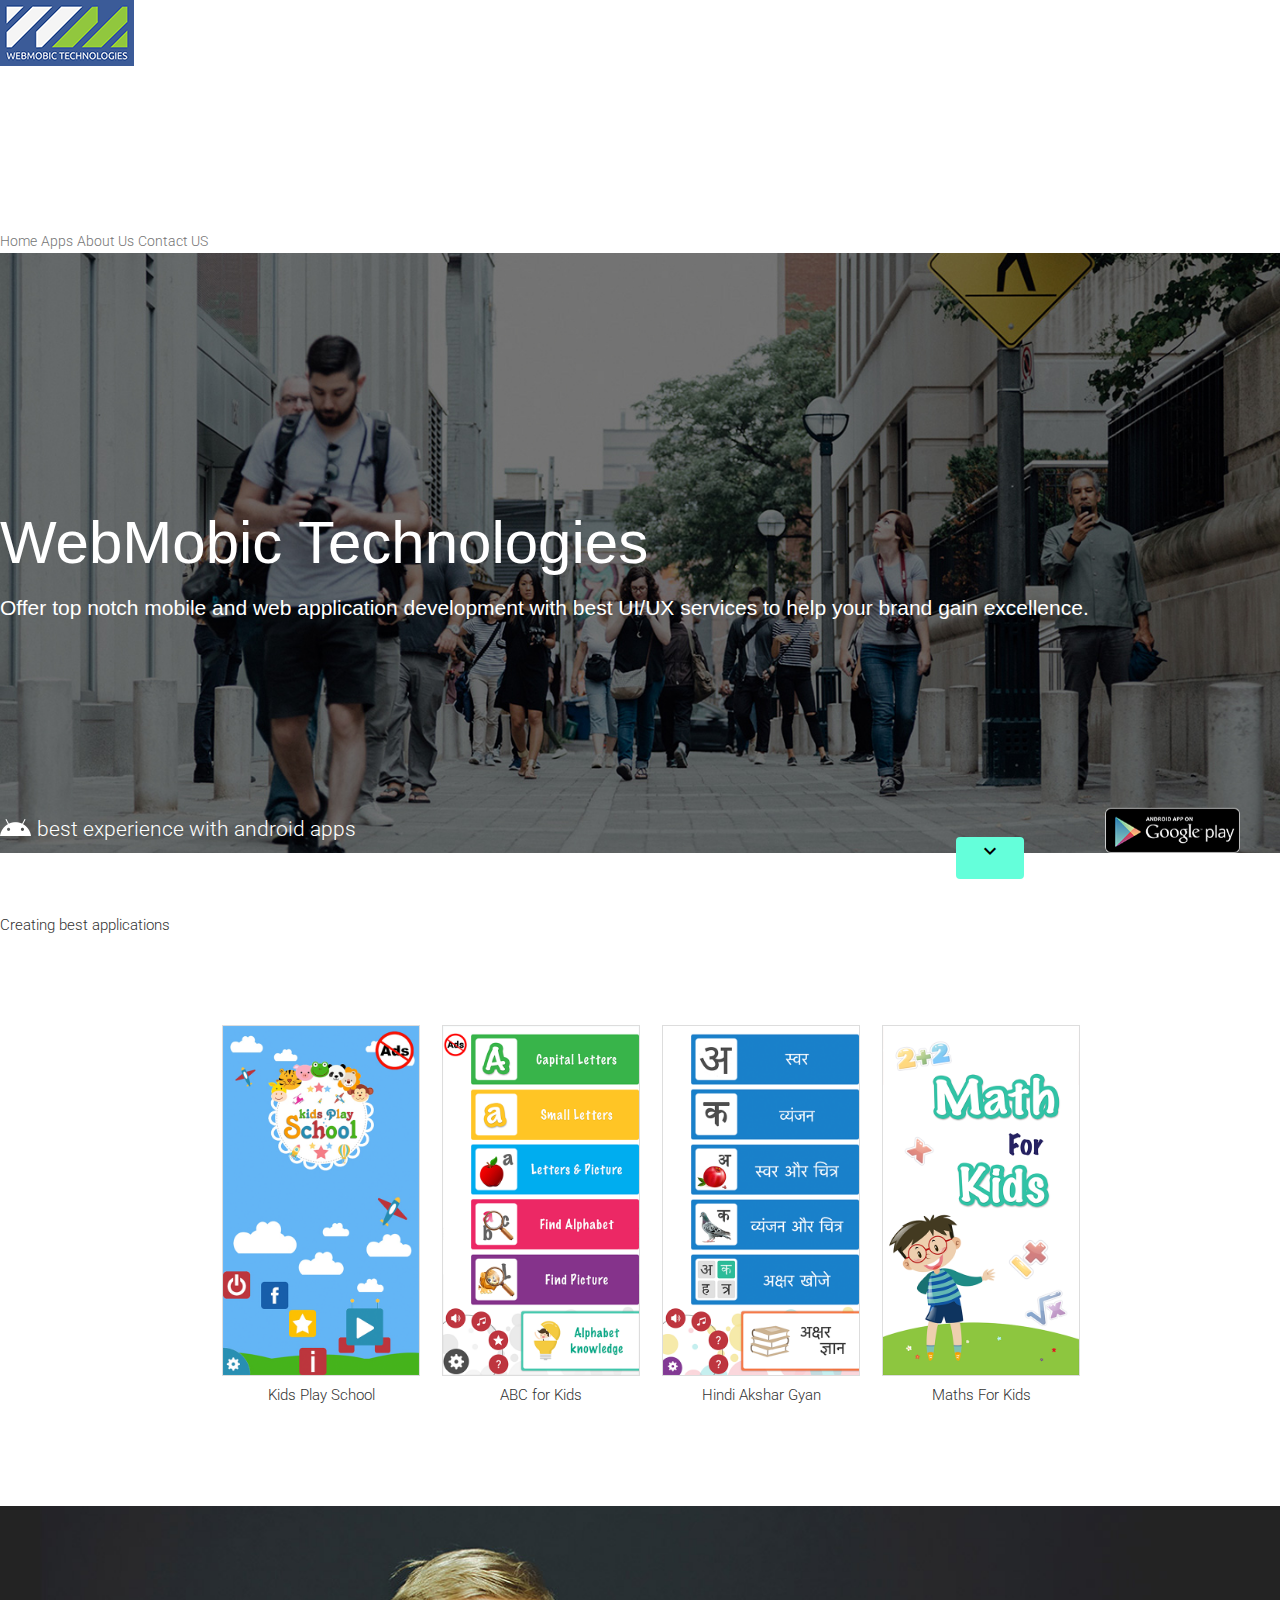
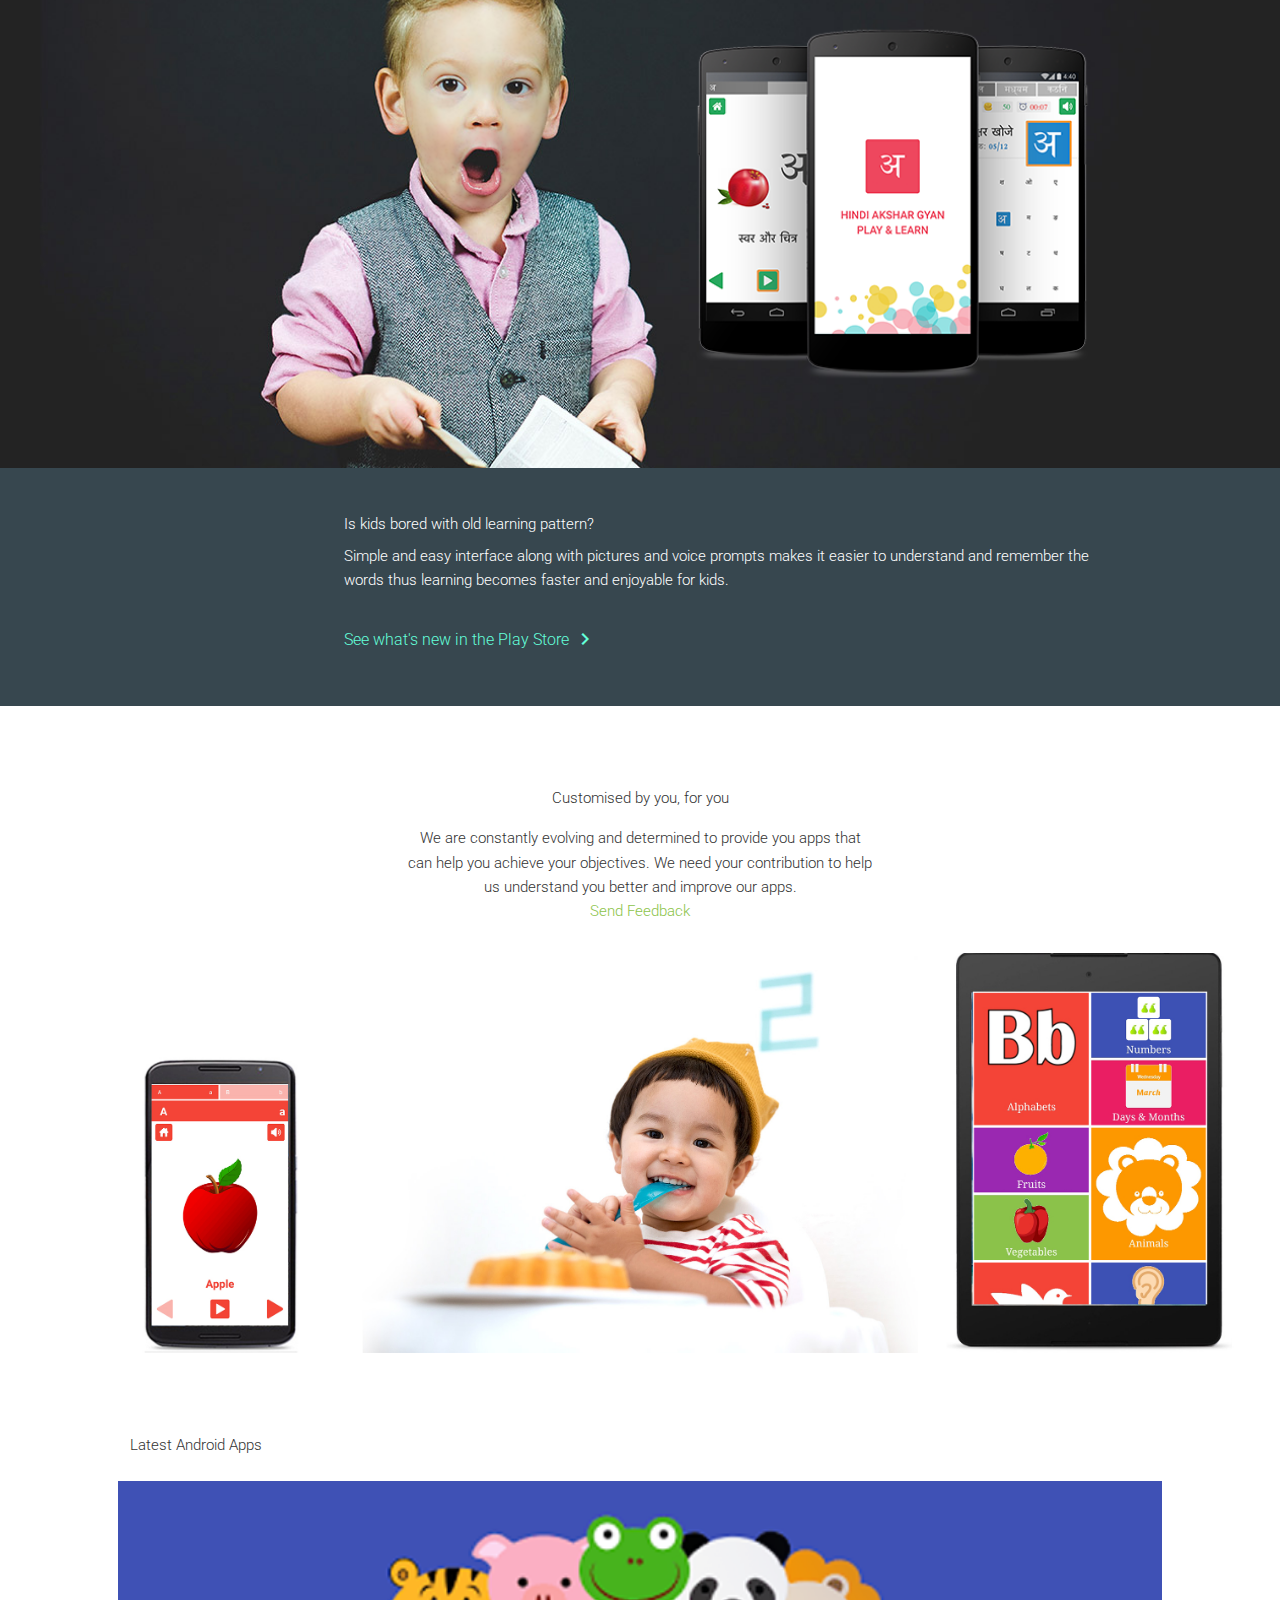
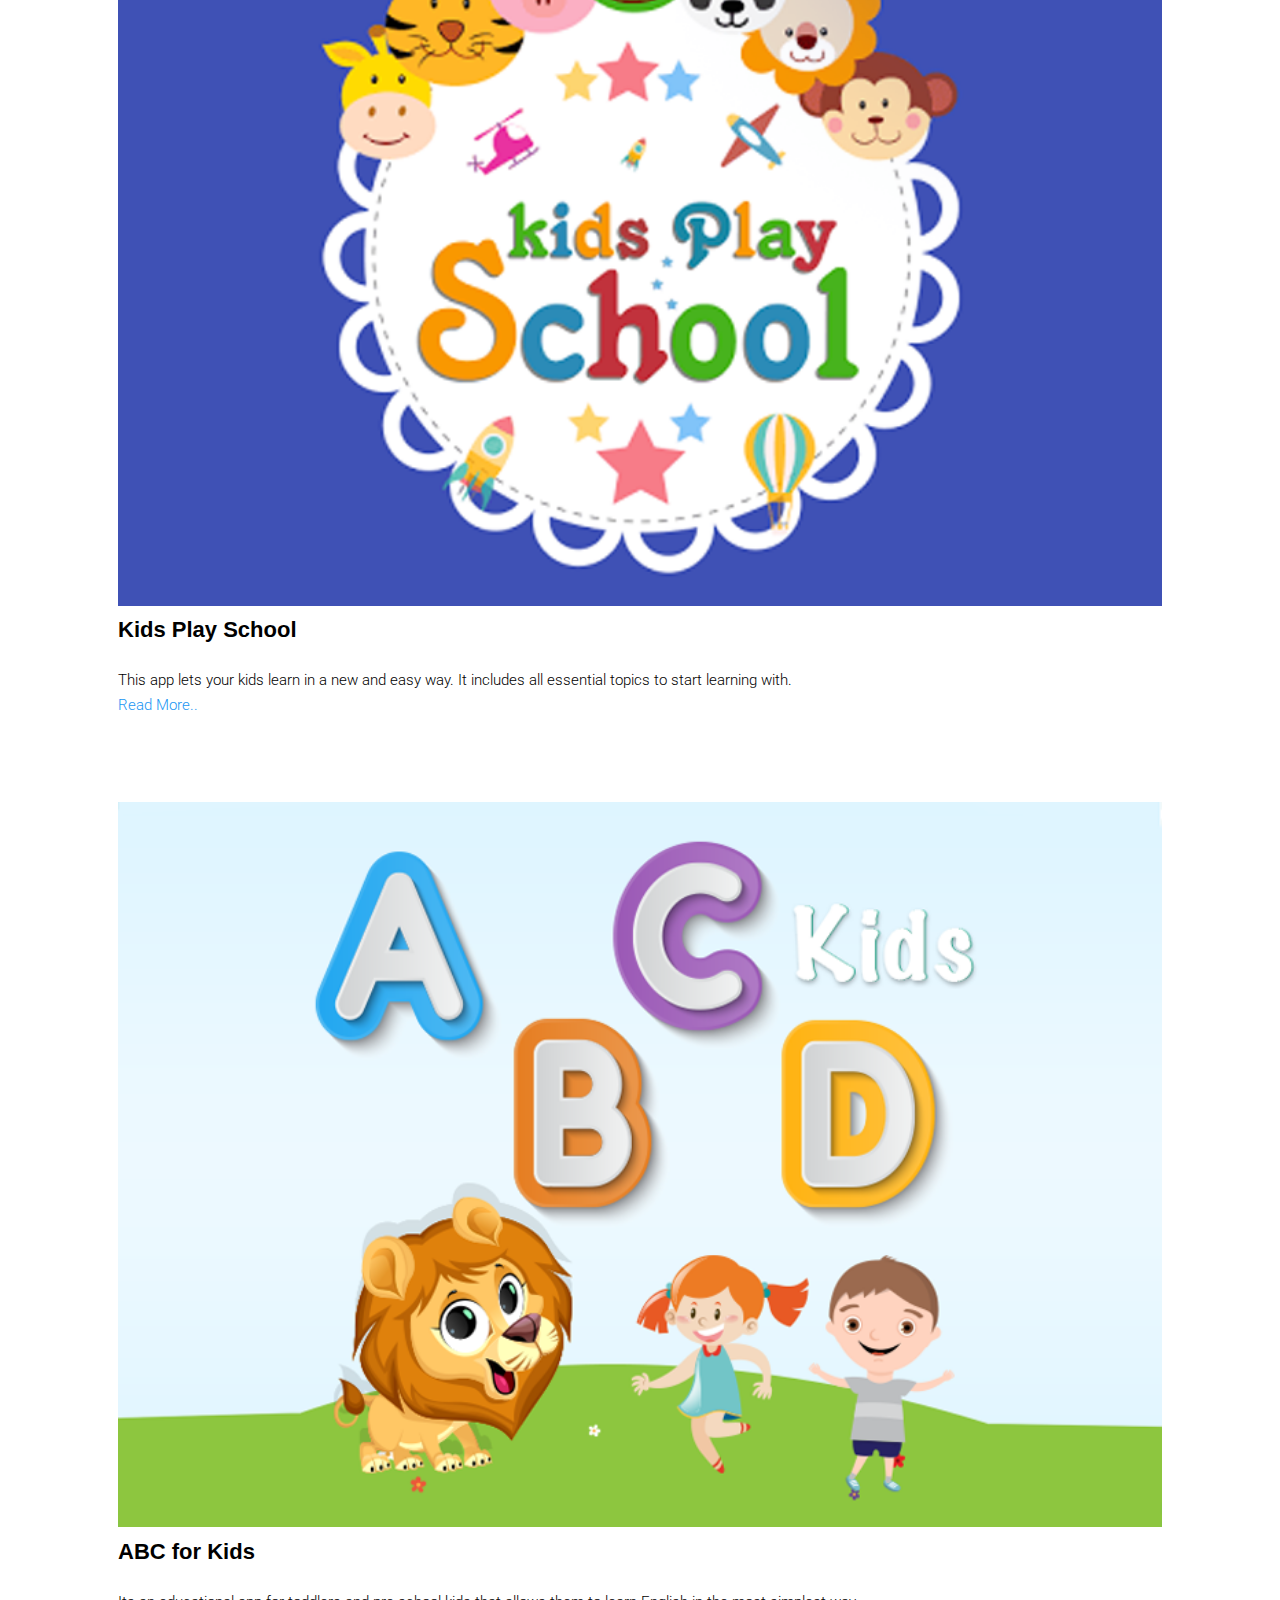
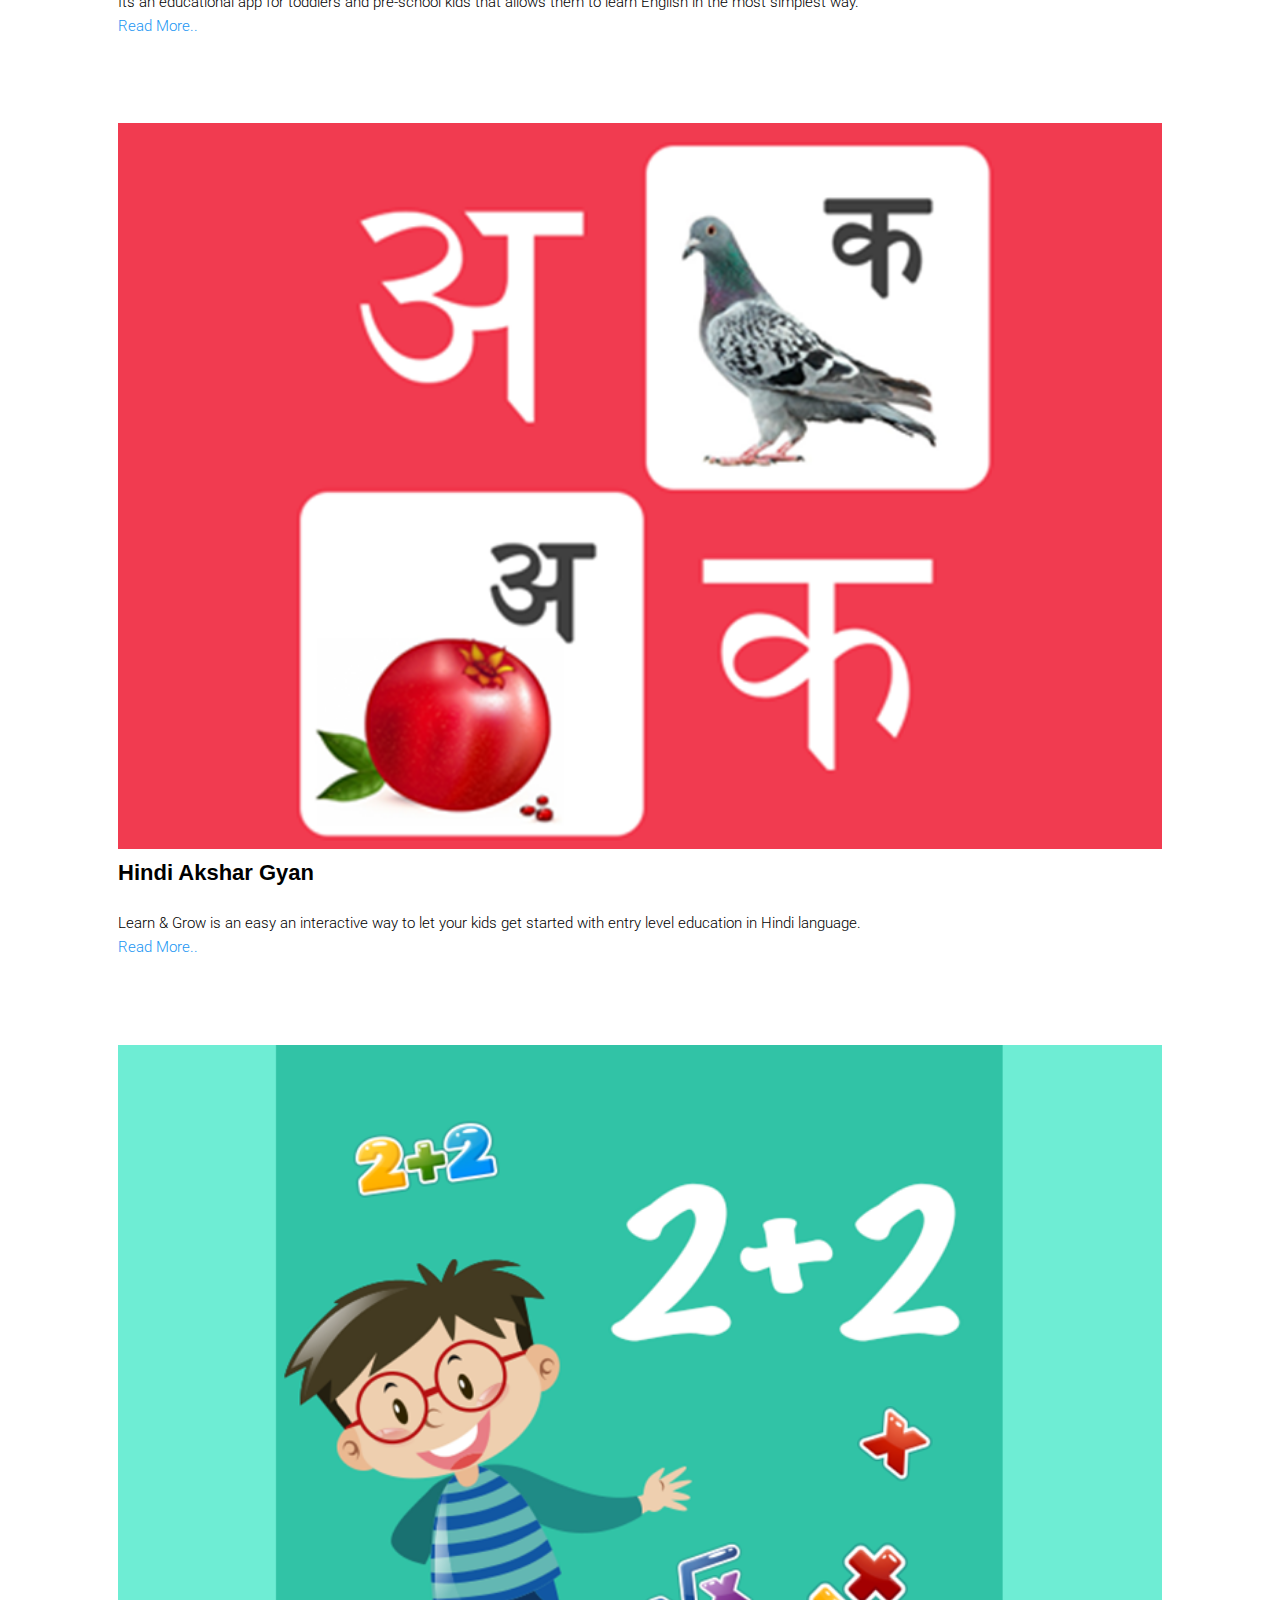
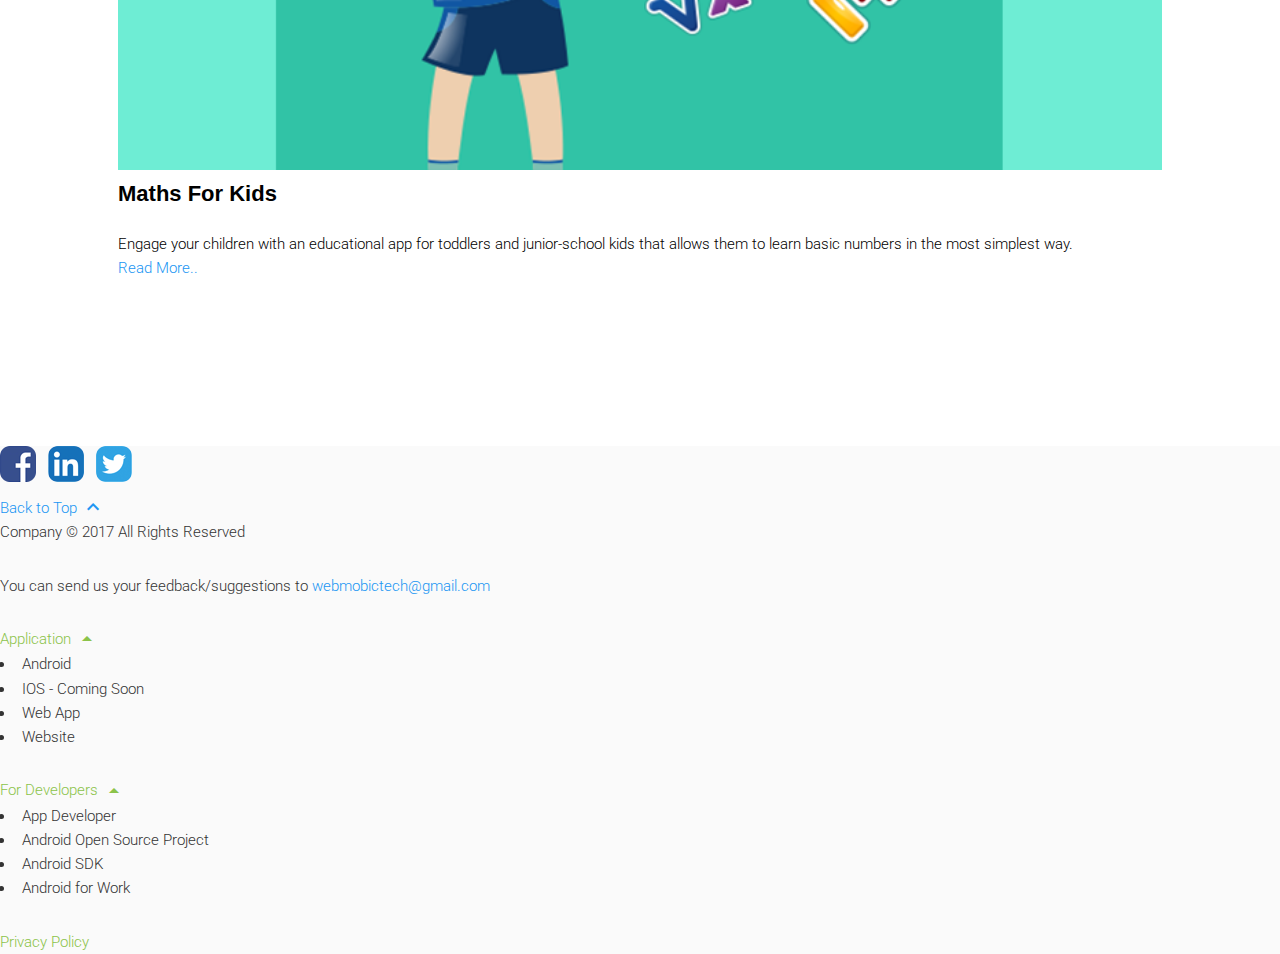
==== commit 663ad52b: "16 Apirl" ====
--- a/index.html
+++ b/index.html
@@ -50,7 +50,7 @@
       <div class="android-header mdl-layout__header mdl-layout__header--waterfall">
         <div class="mdl-layout__header-row">
           <span class="android-title mdl-layout-title">
-            <img class="android-logo-image m-t-5" src="images/webmobictech-webmobic-logo1.png">
+            <img class="android-logo-image" src="images/webmobictech-webmobic-logo1.png">
           </span>
           <!-- Add spacer, to align navigation to the right in desktop -->
           <div class="android-header-spacer mdl-layout-spacer"></div>
@@ -65,7 +65,7 @@
             </nav>
           </div>
           <span class="android-mobile-title mdl-layout-title">
-            <img class="android-logo-image m-t-5" src="images/webmobictech-webmobic-logo1.png">
+              <a href="index.html"><img class="android-logo-image" src="images/webmobictech-webmobic-logo2.png"></a>
           </span>
         </div>
       </div>
@@ -108,16 +108,16 @@
                     <p>Kids Play School</p>
                   </div>
                 <div class="col-md-3 col-sm-6 col-xs-12">
+                <img class="android-screen-image w-100 img-border" src="images/6.png"/>
+                    <p>ABC for Kids</p>
+                  </div>
+                <div class="col-md-3 col-sm-6 col-xs-12">
                 <img class="android-screen-image w-100 img-border" src="images/2.png"/>
                     <p>Hindi Akshar Gyan</p>
                   </div>
                 <div class="col-md-3 col-sm-6 col-xs-12">
-                <img class="android-screen-image w-100 img-border" src="images/6.png"/>
-                    <p>All In One Radio</p>
-                  </div>
-                <div class="col-md-3 col-sm-6 col-xs-12">
                 <img class="android-screen-image w-100 img-border" src="images/1.png"/>
-                    <p>Kids Play School</p>
+                    <p>Maths For Kids</p>
                   </div>
               </div>
             </div>
@@ -175,16 +175,15 @@
                 <img src="images/more-from-4.png">
               </div>
               <div class="mdl-card__title">
-                 <h4 class="mdl-card__title-text">All In One Radio</h4>
-              </div>
-              <div class="mdl-card__supporting-text">
-                <p class="mdl-typography--font-light mdl-typography--subhead m-b-0">All in one Radio provides you the best possible features of online radio.
-                  50,000+ Radio Station listed.</p>
-                  <p><a class="c-blue" href="All-In-One-Radio.html">Read More..</a></p>
+                 <h4 class="mdl-card__title-text">ABC for Kids</h4>
+              </div>
+              <div class="mdl-card__supporting-text">
+                <p class="mdl-typography--font-light mdl-typography--subhead m-b-0">Its an educational app for toddlers and pre-school kids that allows them to learn English in the most simplest way.</p>
+                  <p><a class="c-blue" href="ABC-for-Kids.html">Read More..</a></p>
               </div>
               <div class="mdl-card__actions">
                  
-                  <a class="android-link mdl-button mdl-js-button mdl-typography--text-uppercase" href="https://play.google.com/store/apps/details?id=radio.pps.android.com.radio&hl=en" target="_blank">
+                  <a class="android-link mdl-button mdl-js-button mdl-typography--text-uppercase" href="https://play.google.com/store/apps/details?id=com.webmobic.abc_alphabets" target="_blank">
                     Download now
                    <i class="material-icons">chevron_right</i>
                  </a>
@@ -203,8 +202,27 @@
                   <p><a class="c-blue" href="Hindi-Akshar-Gyan.html">Read More..</a></p>
               </div>
               <div class="mdl-card__actions">
-                 <a class="android-link mdl-button mdl-js-button mdl-typography--text-uppercase text-gray" href="#">
-                    Coming Soon
+                 <a class="android-link mdl-button mdl-js-button mdl-typography--text-uppercase text-gray" href="https://play.google.com/store/apps/details?id=com.webmobic.akshargyan" target="_blank">
+                    Download now
+                   <i class="material-icons">chevron_right</i>
+                 </a>
+              </div>
+            </div>
+
+            <div class="mdl-cell mdl-cell--3-col mdl-cell--4-col-tablet mdl-cell--4-col-phone mdl-card mdl-shadow--3dp">
+              <div class="mdl-card__media">
+                <img src="images/more-from-3.png">
+              </div>
+              <div class="mdl-card__title">
+                 <h4 class="mdl-card__title-text">Maths For Kids</h4>
+              </div>
+              <div class="mdl-card__supporting-text">
+                <p class="mdl-typography--font-light mdl-typography--subhead m-b-0">Engage your children with an educational app for toddlers and junior-school kids that allows them to learn basic numbers in the most simplest way.</p>
+                  <p><a class="c-blue" href="Maths-for-Kids.html">Read More..</a></p>
+              </div>
+              <div class="mdl-card__actions">
+                 <a class="android-link mdl-button mdl-js-button mdl-typography--text-uppercase text-gray" href="https://play.google.com/store/apps/details?id=com.webmobic.kids_4_math" target="_blank">
+                    Download now
                    <i class="material-icons">chevron_right</i>
                  </a>
               </div>
--- a/css/styles.css
+++ b/css/styles.css
@@ -62,8 +62,8 @@
 
 
 .android-logo-image {
-  height: 35px;
-  width: 70px;
+  height: auto;
+  width: auto;
 }
 
 
--- a/css/app_1.css
+++ b/css/app_1.css
@@ -15201,5 +15201,9 @@
 a{cursor:pointer !importnat;}
 .m-w-50{max-width: 50%;}
 
+@media (max-width: 900px){
+    .m-w-50{max-width: 100%;}
+}
+
 .mdl-cell{text-align: left;}
 .img-border{border: 1px solid #ddd;;}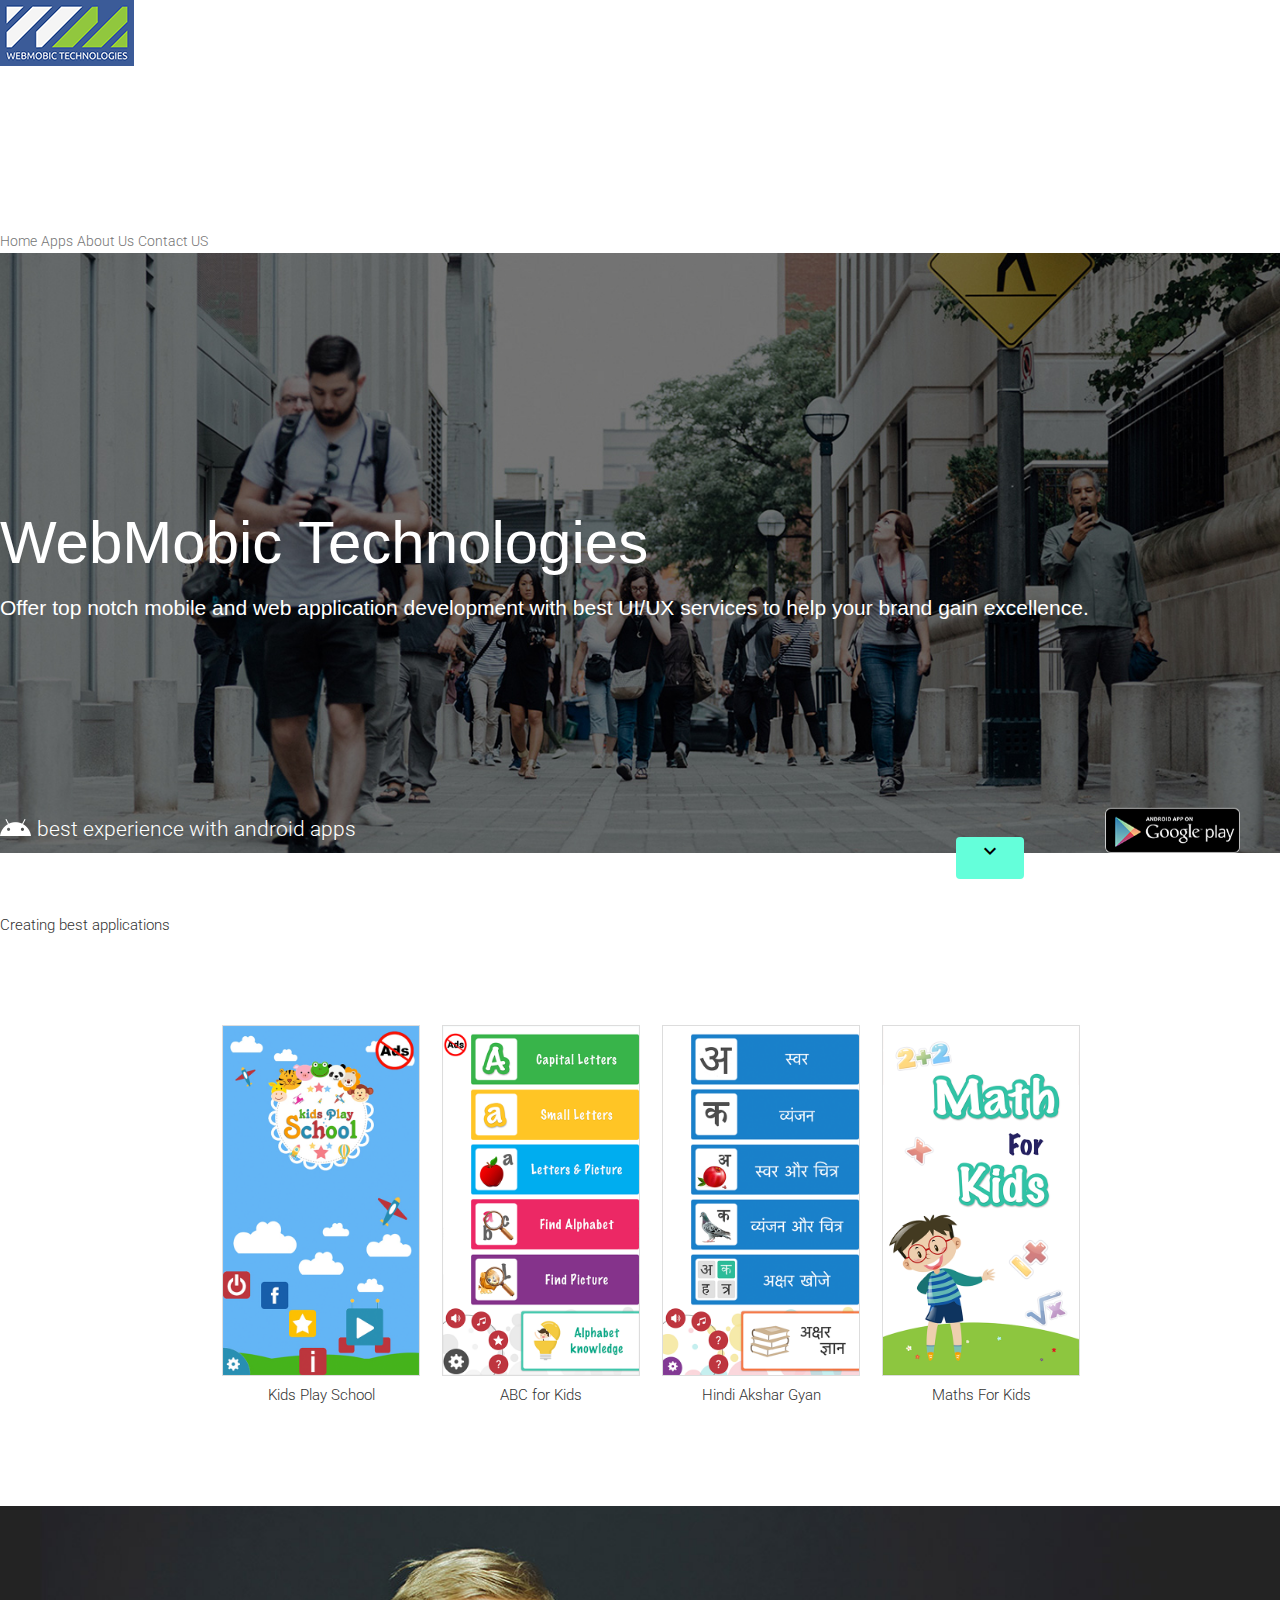
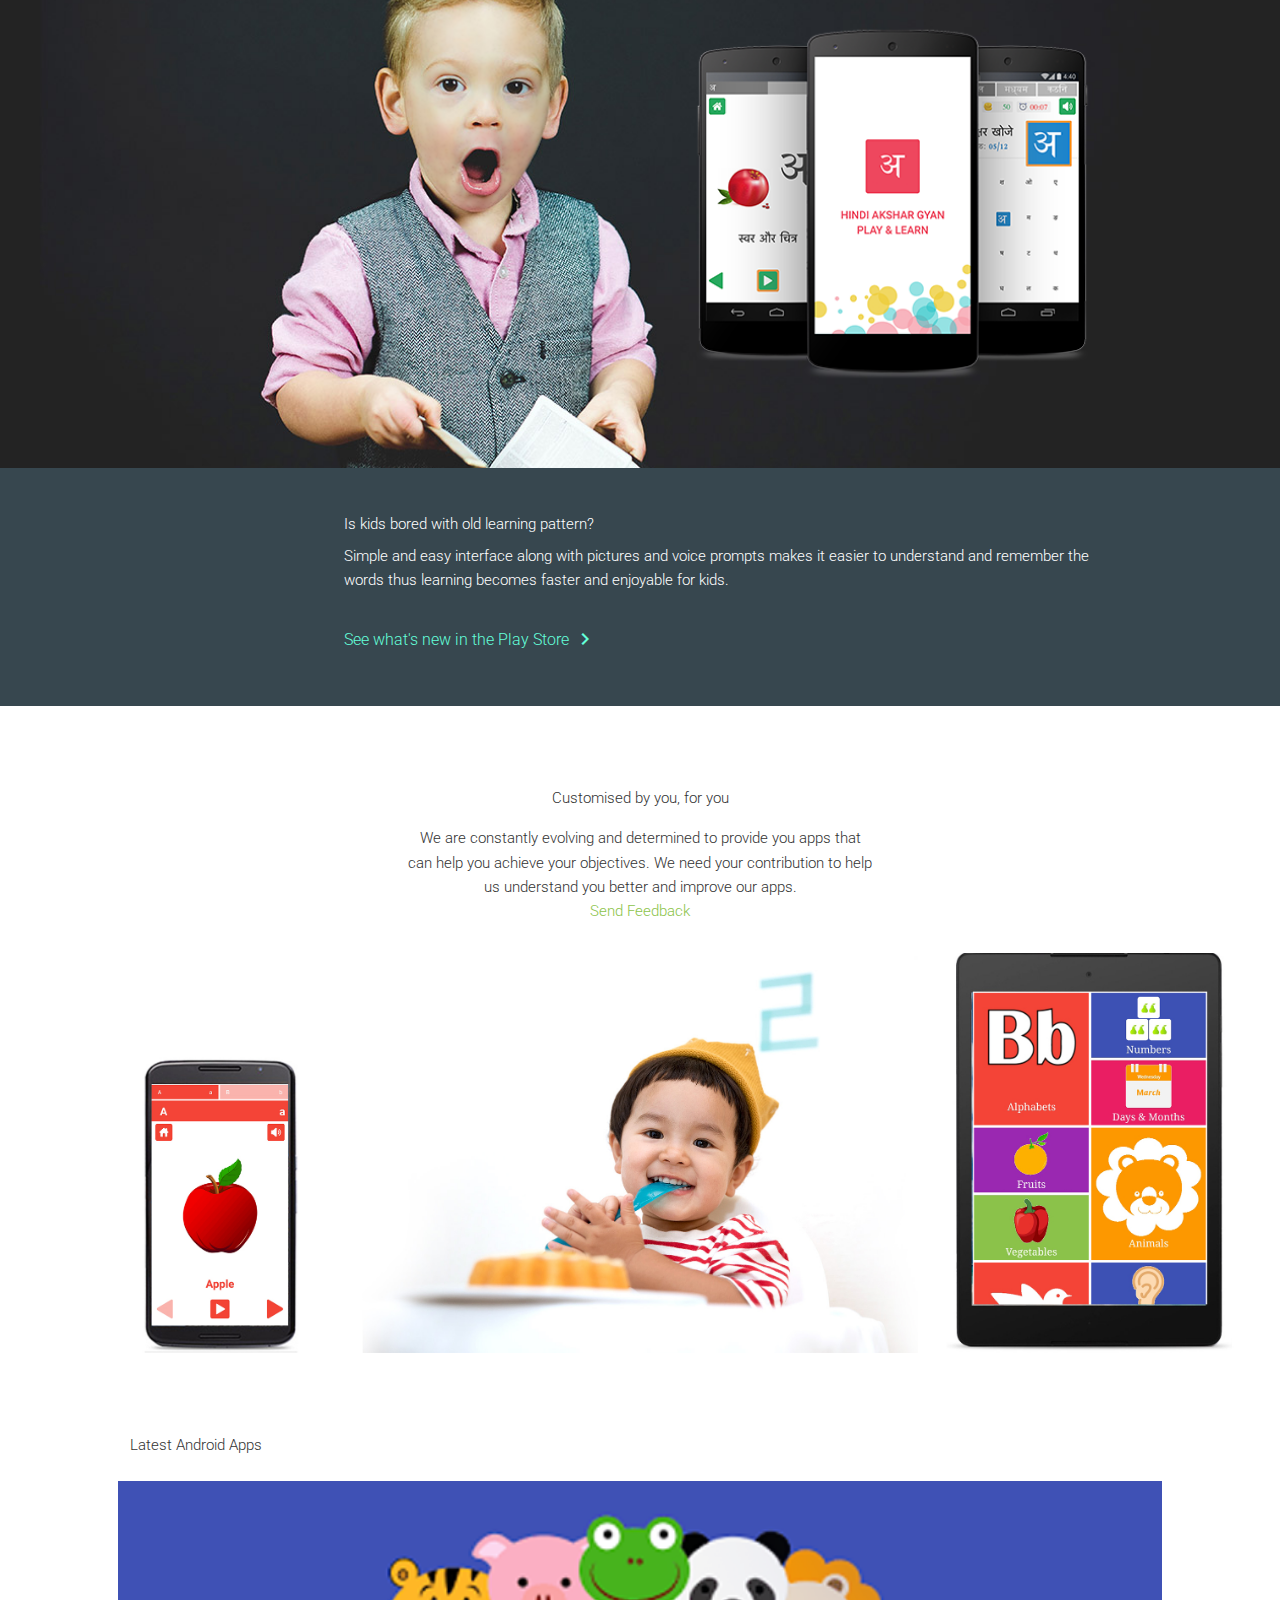
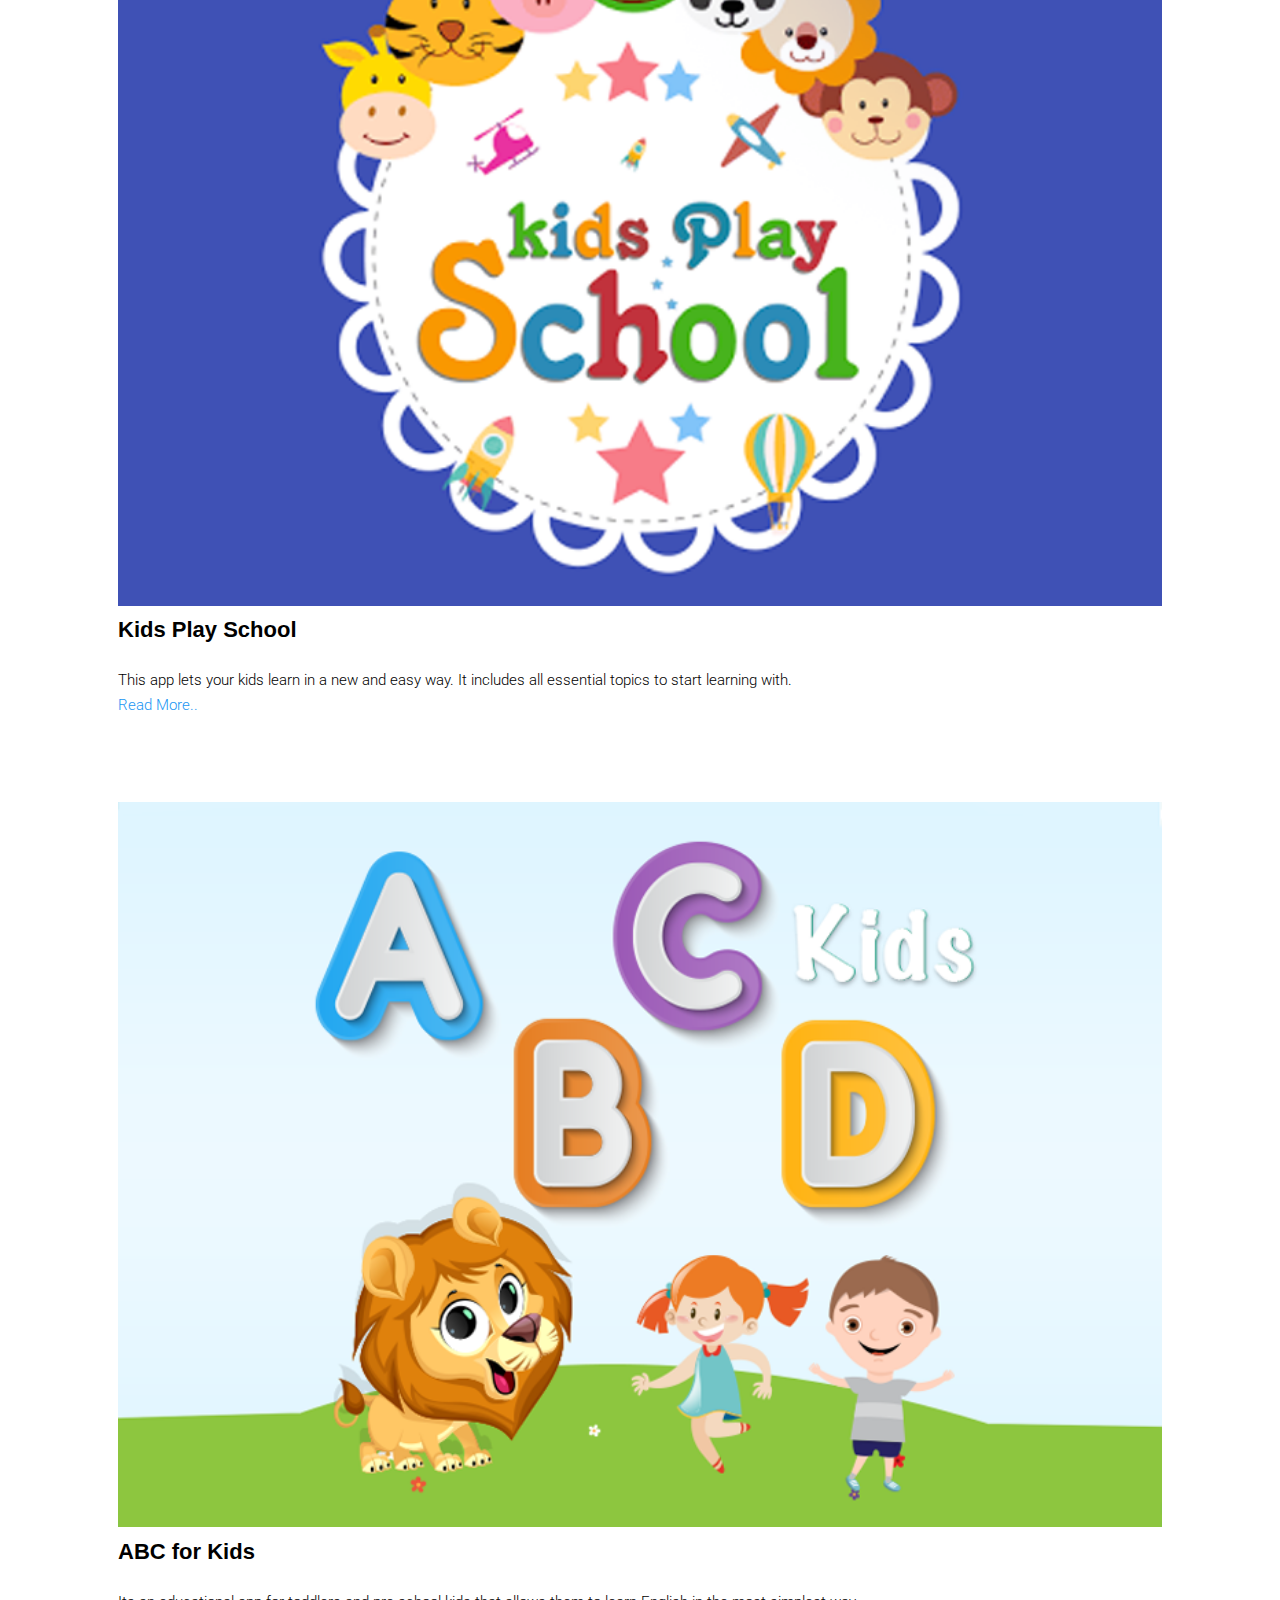
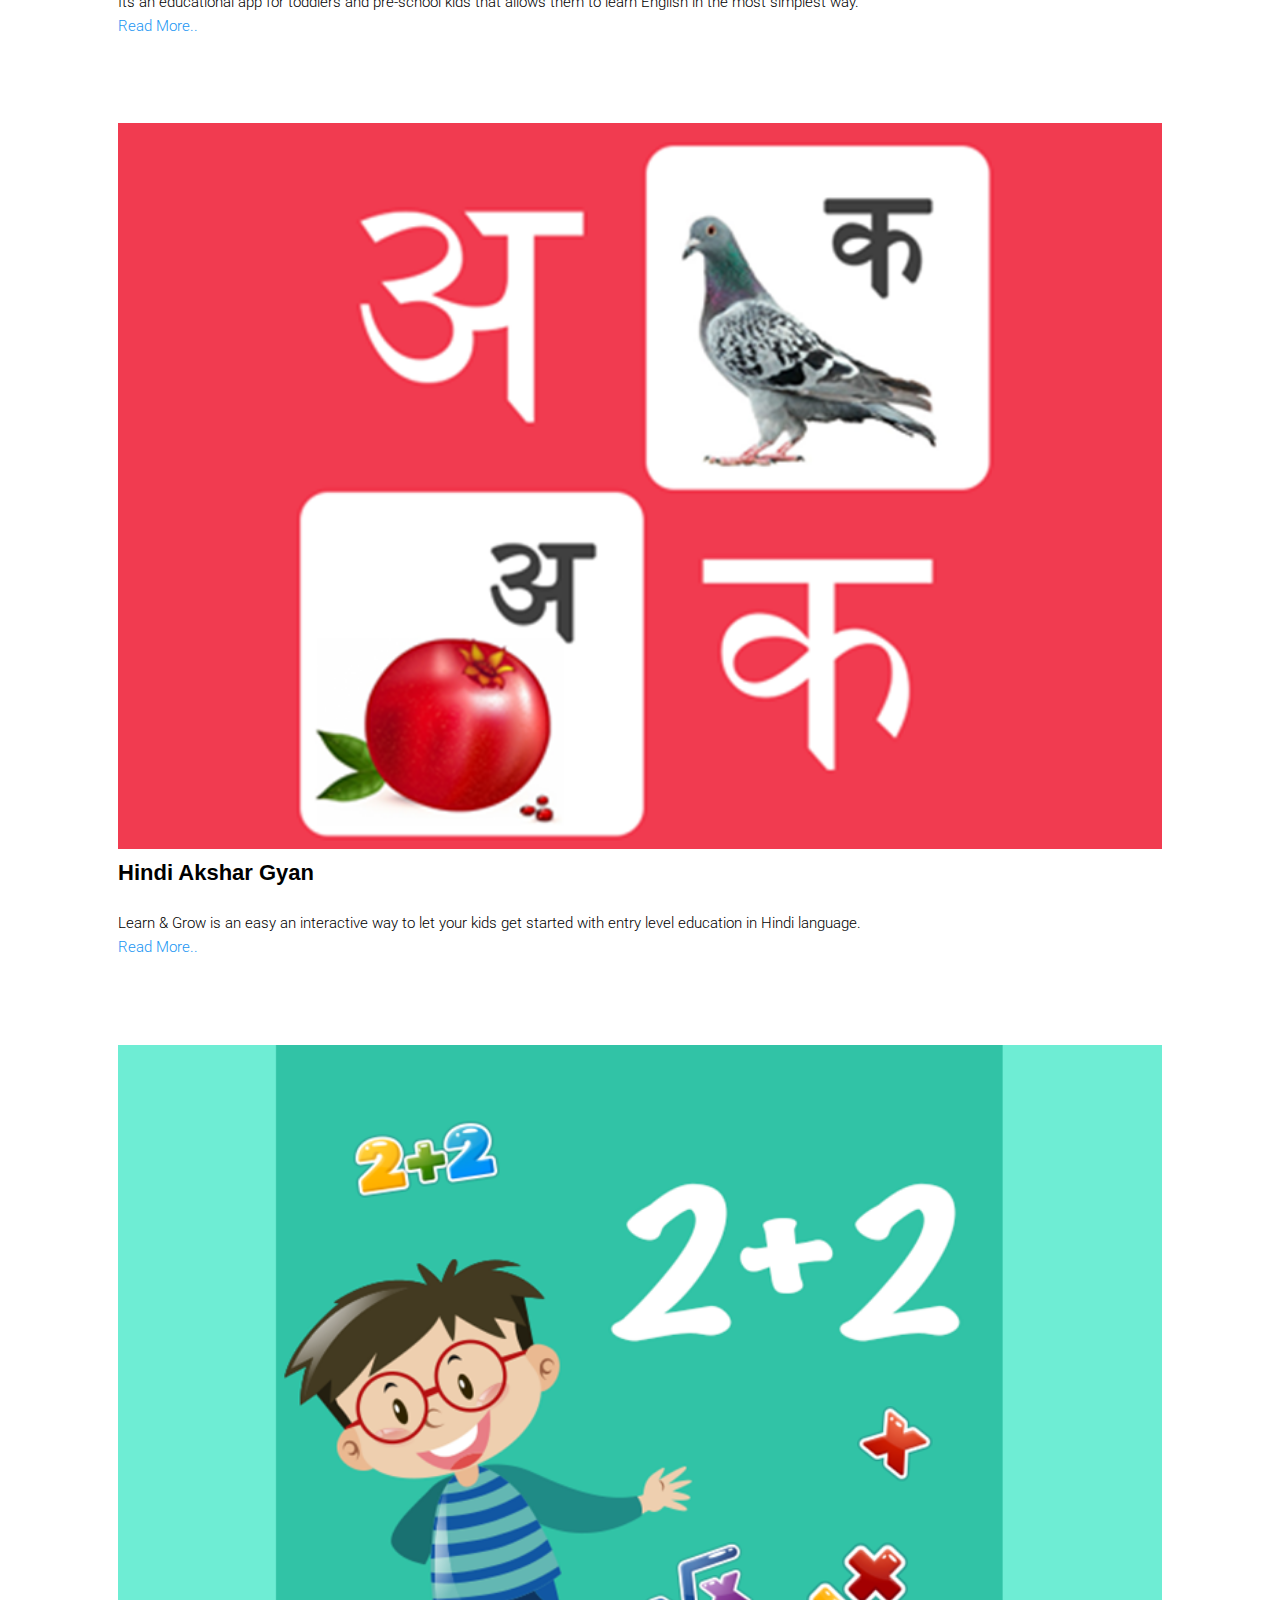
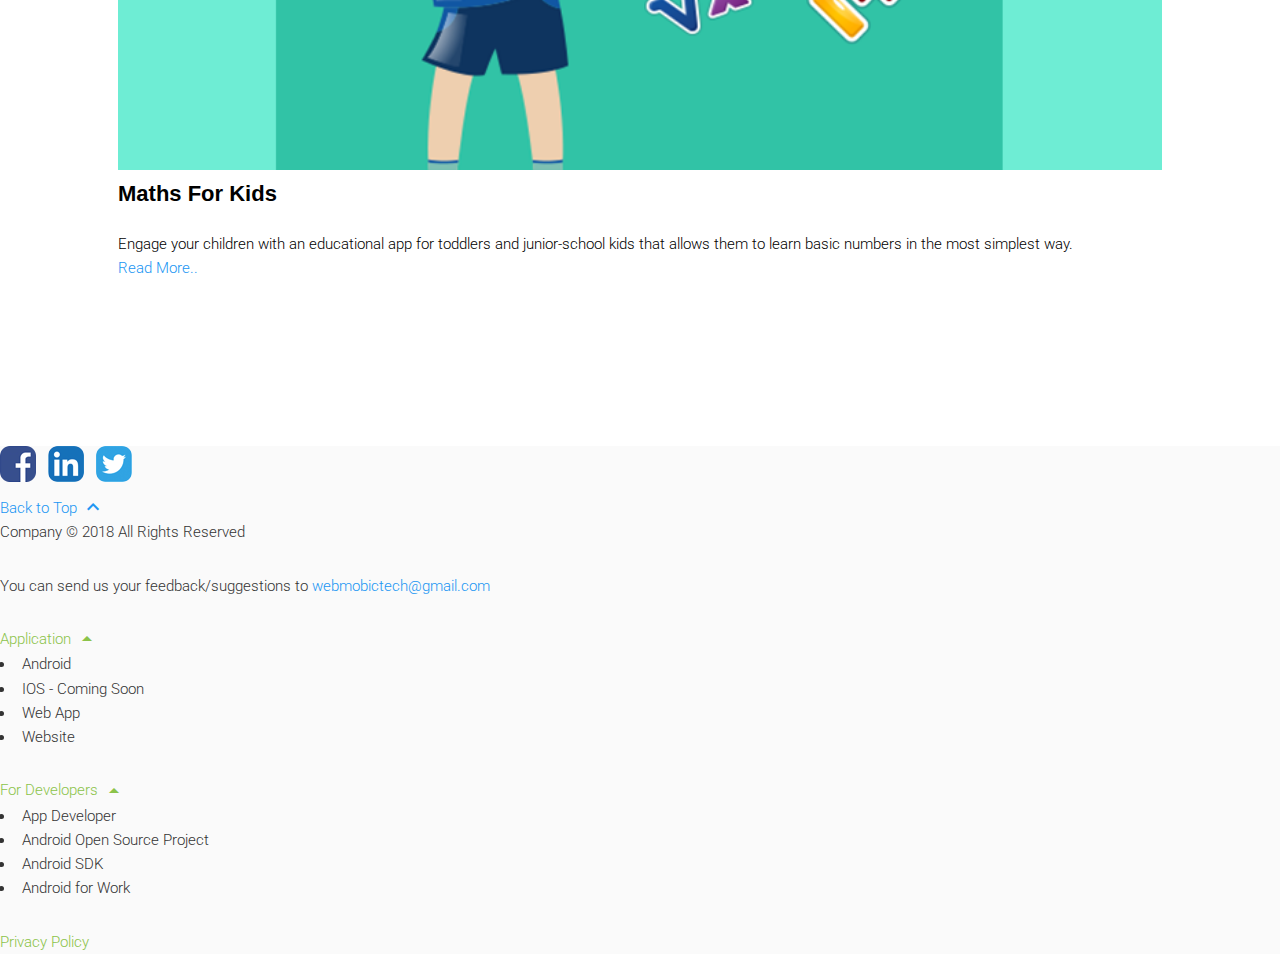
==== commit 50501a73: "dkosta4" ====
--- a/index.html
+++ b/index.html
@@ -22,7 +22,7 @@
     <meta http-equiv="X-UA-Compatible" content="IE=edge">
     <meta name="description" content="Introducing Lollipop, a sweet new take on Android.">
     <meta name="viewport" content="width=device-width, initial-scale=1.0, minimum-scale=1.0">
-    <title>Android</title>
+    <title>WebMobic Technologies Kids Apps</title>
 
     <!-- Page styles -->
     <link rel="stylesheet" href="https://fonts.googleapis.com/css?family=Roboto:regular,bold,italic,thin,light,bolditalic,black,medium&amp;lang=en">
@@ -250,7 +250,7 @@
           </div>
 
           <div class="mdl-mega-footer--middle-section">
-            <p class="mdl-typography--font-light">Company © 2017 All Rights Reserved</p>
+            <p class="mdl-typography--font-light">Company © 2018 All Rights Reserved</p>
             <p class="mdl-typography--font-light">You can send us your feedback/suggestions to <a class="c-blue 
                 f-300" href="mailto:webmobictech@gmail.com?Subject=feedback/suggestions%20again" target="_top">webmobictech@gmail.com</a></p>
           </div>
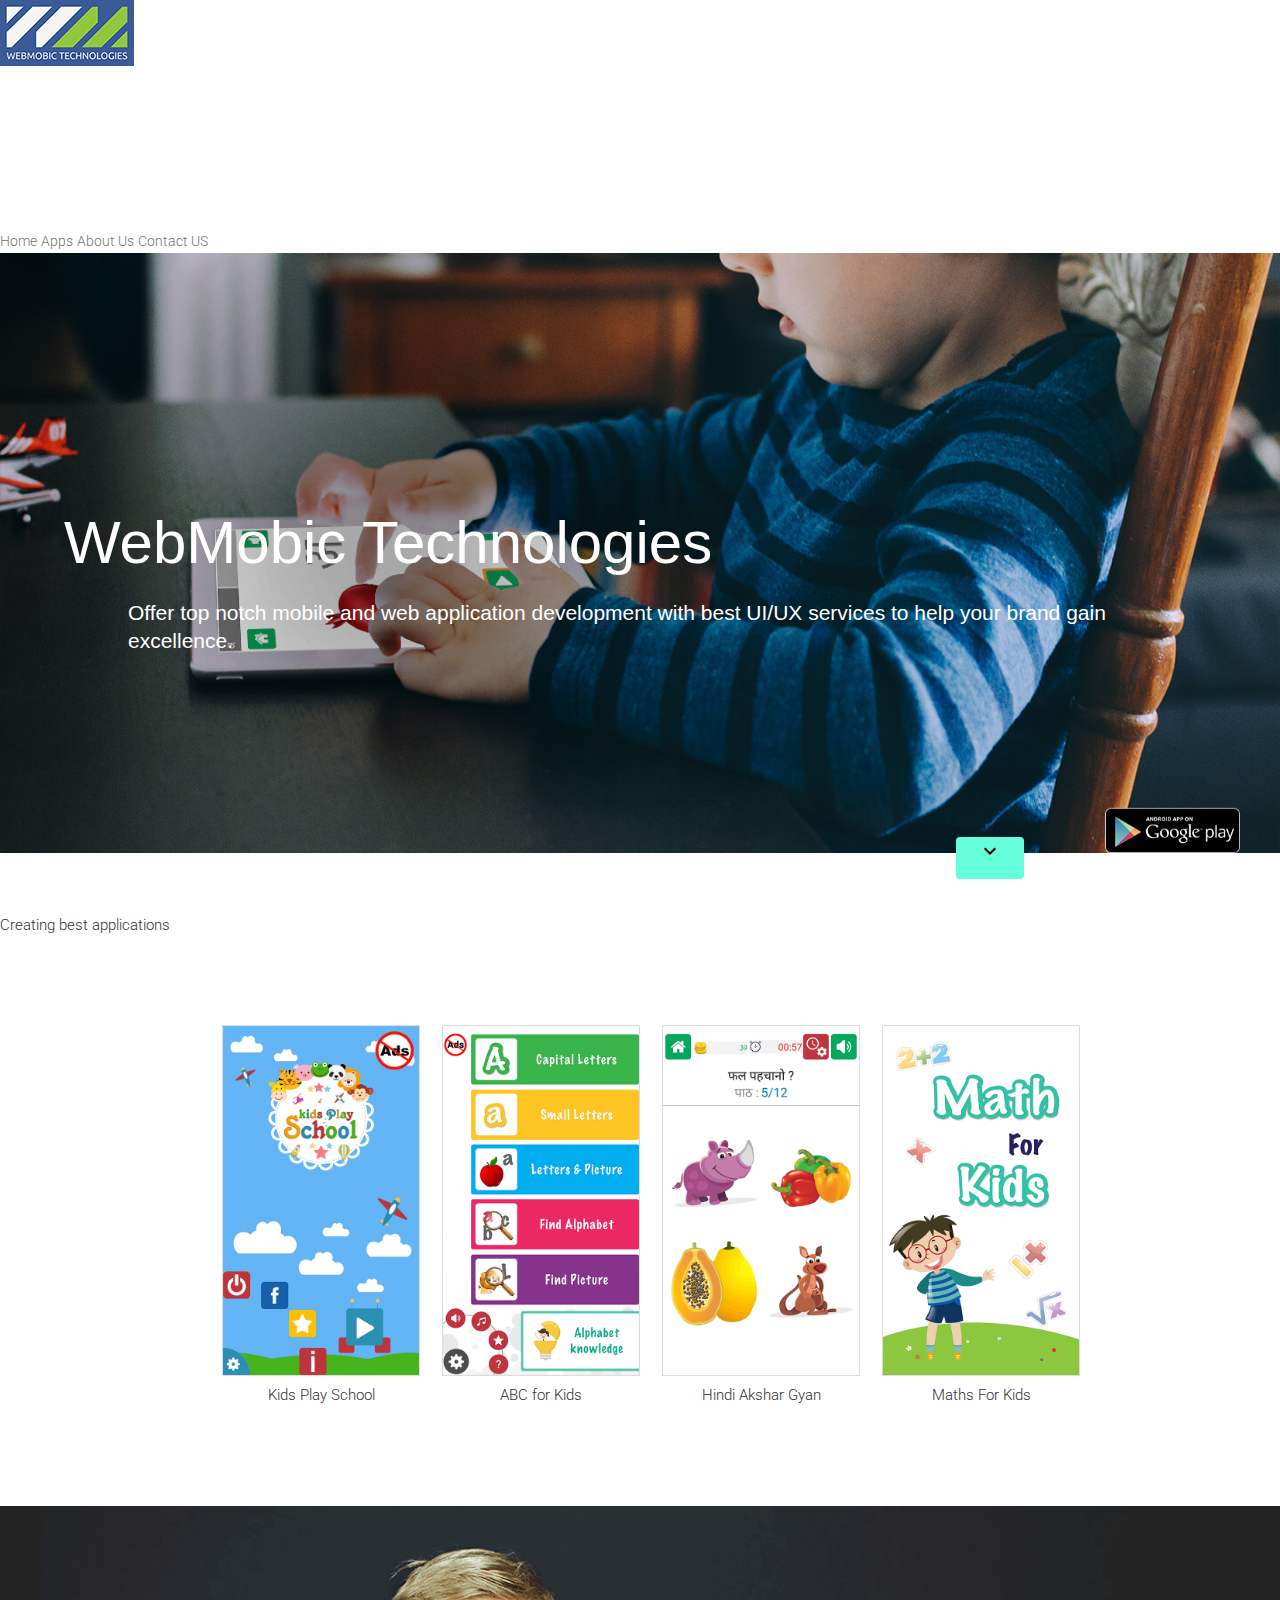
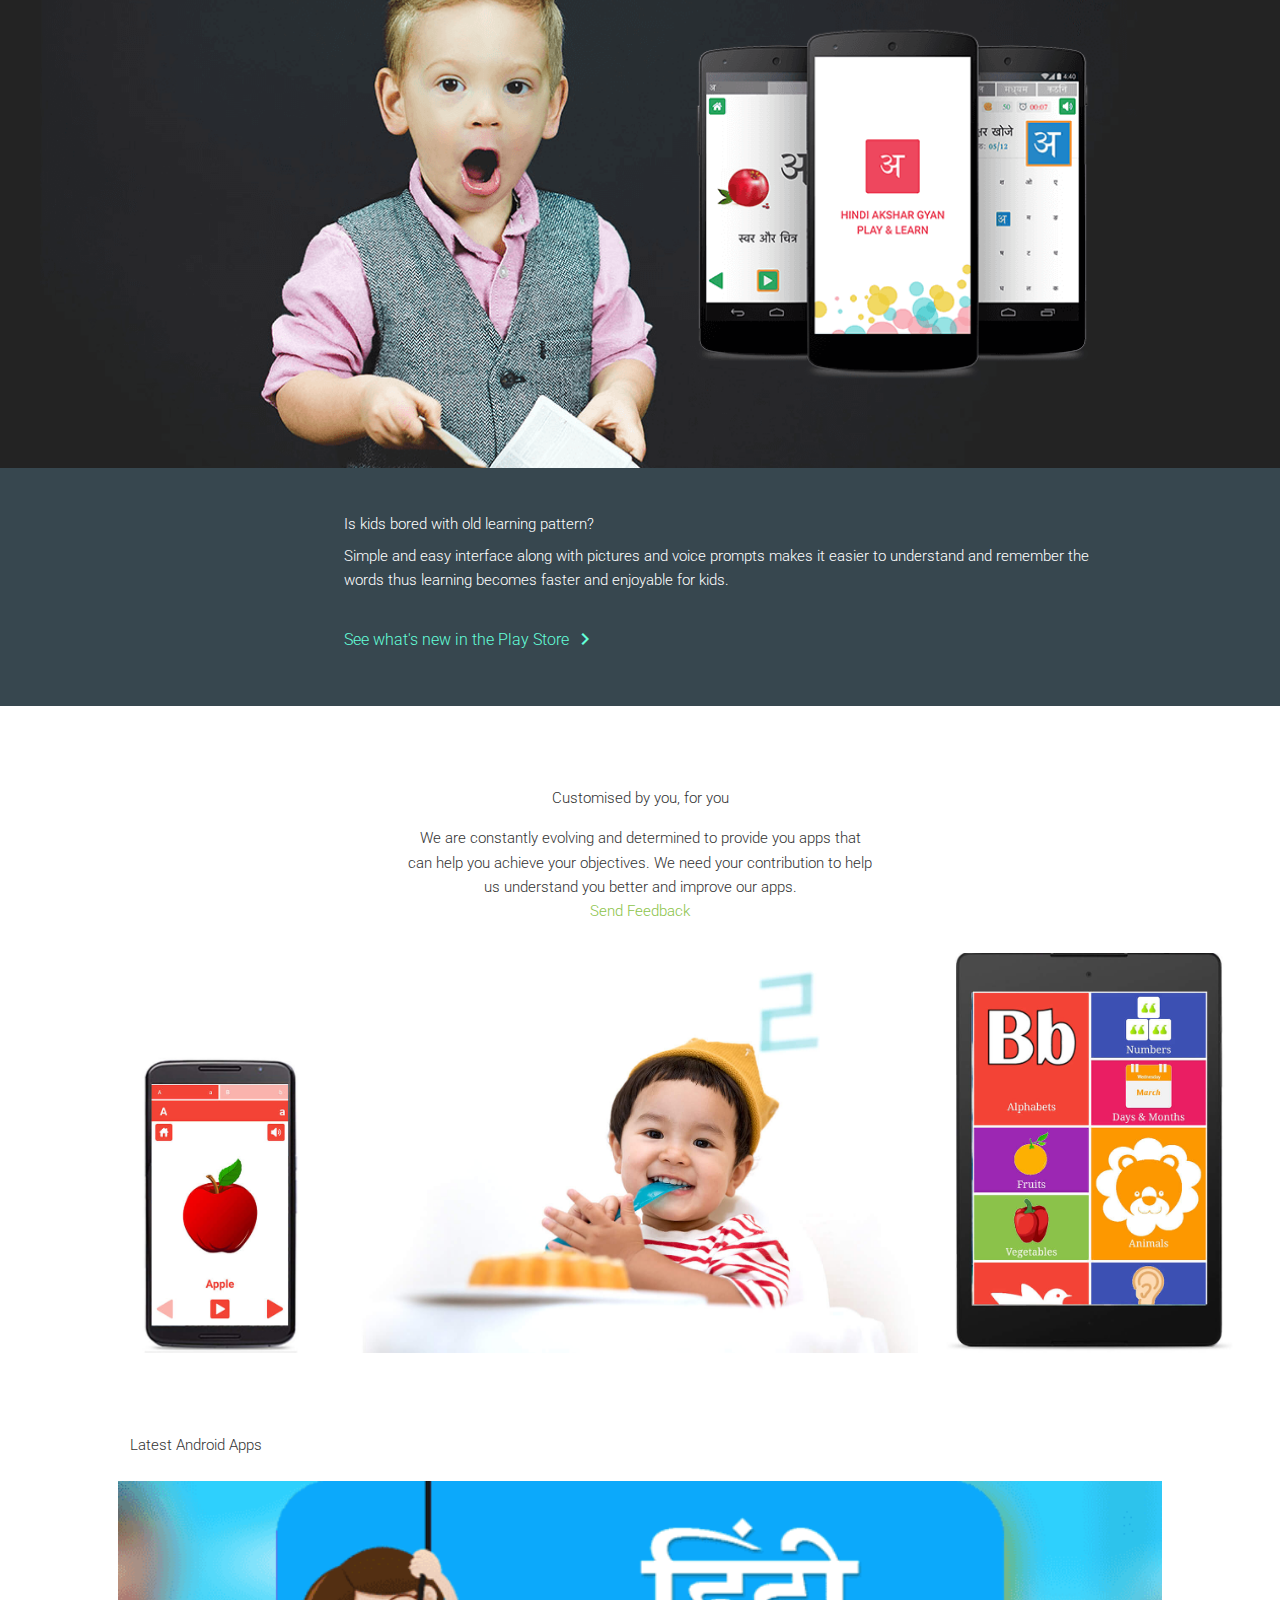
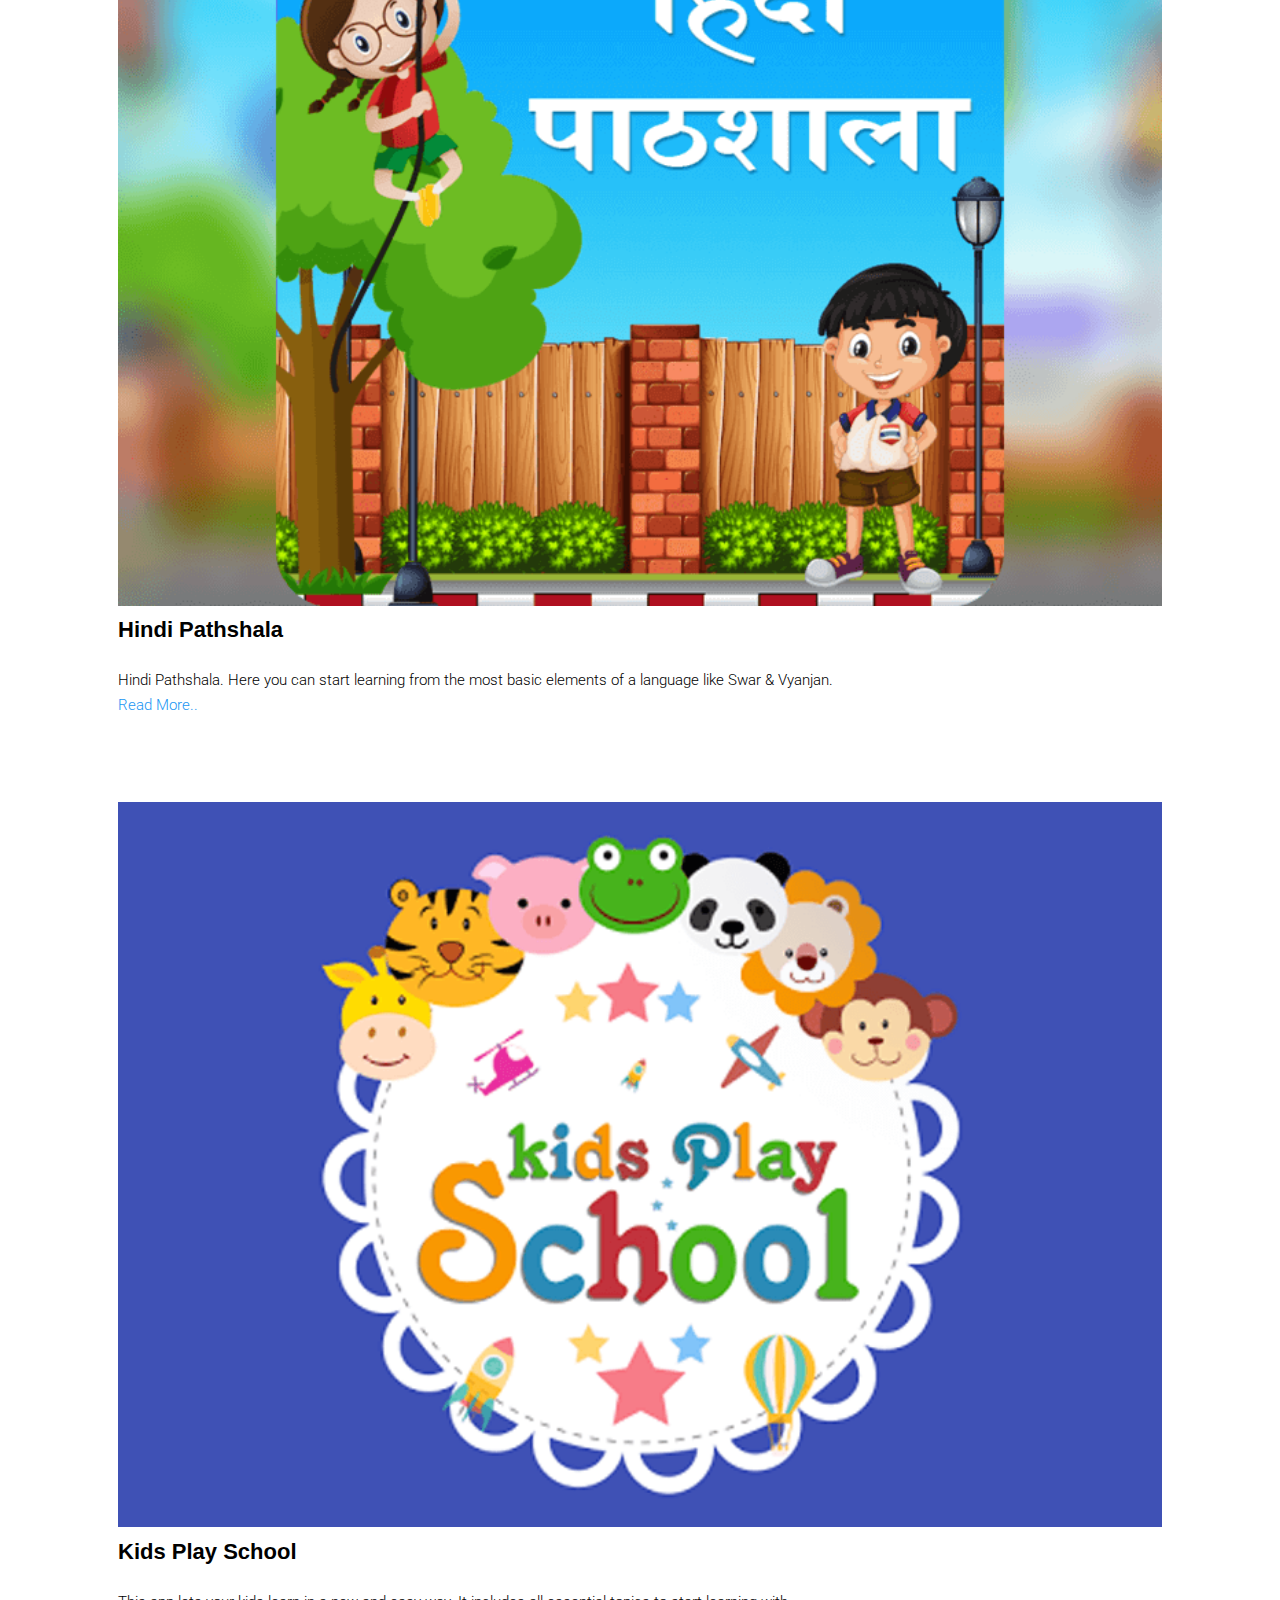
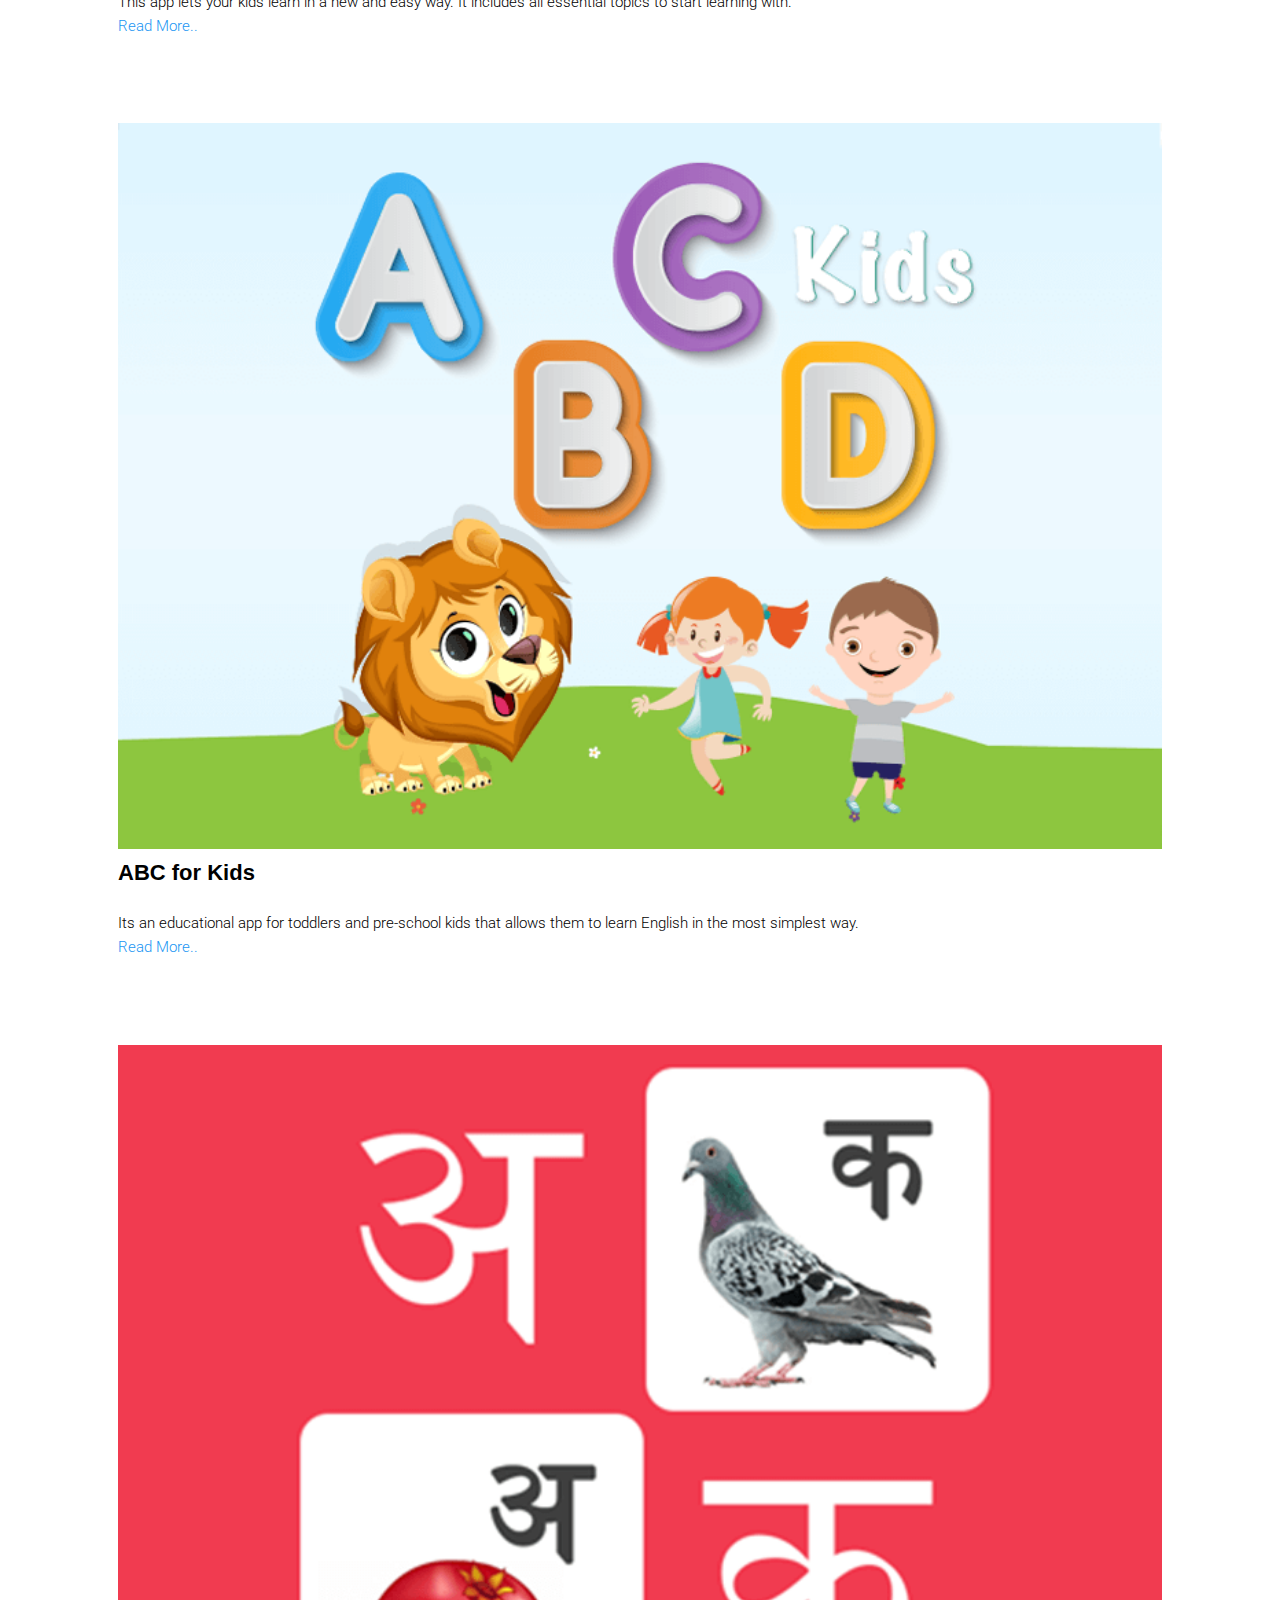
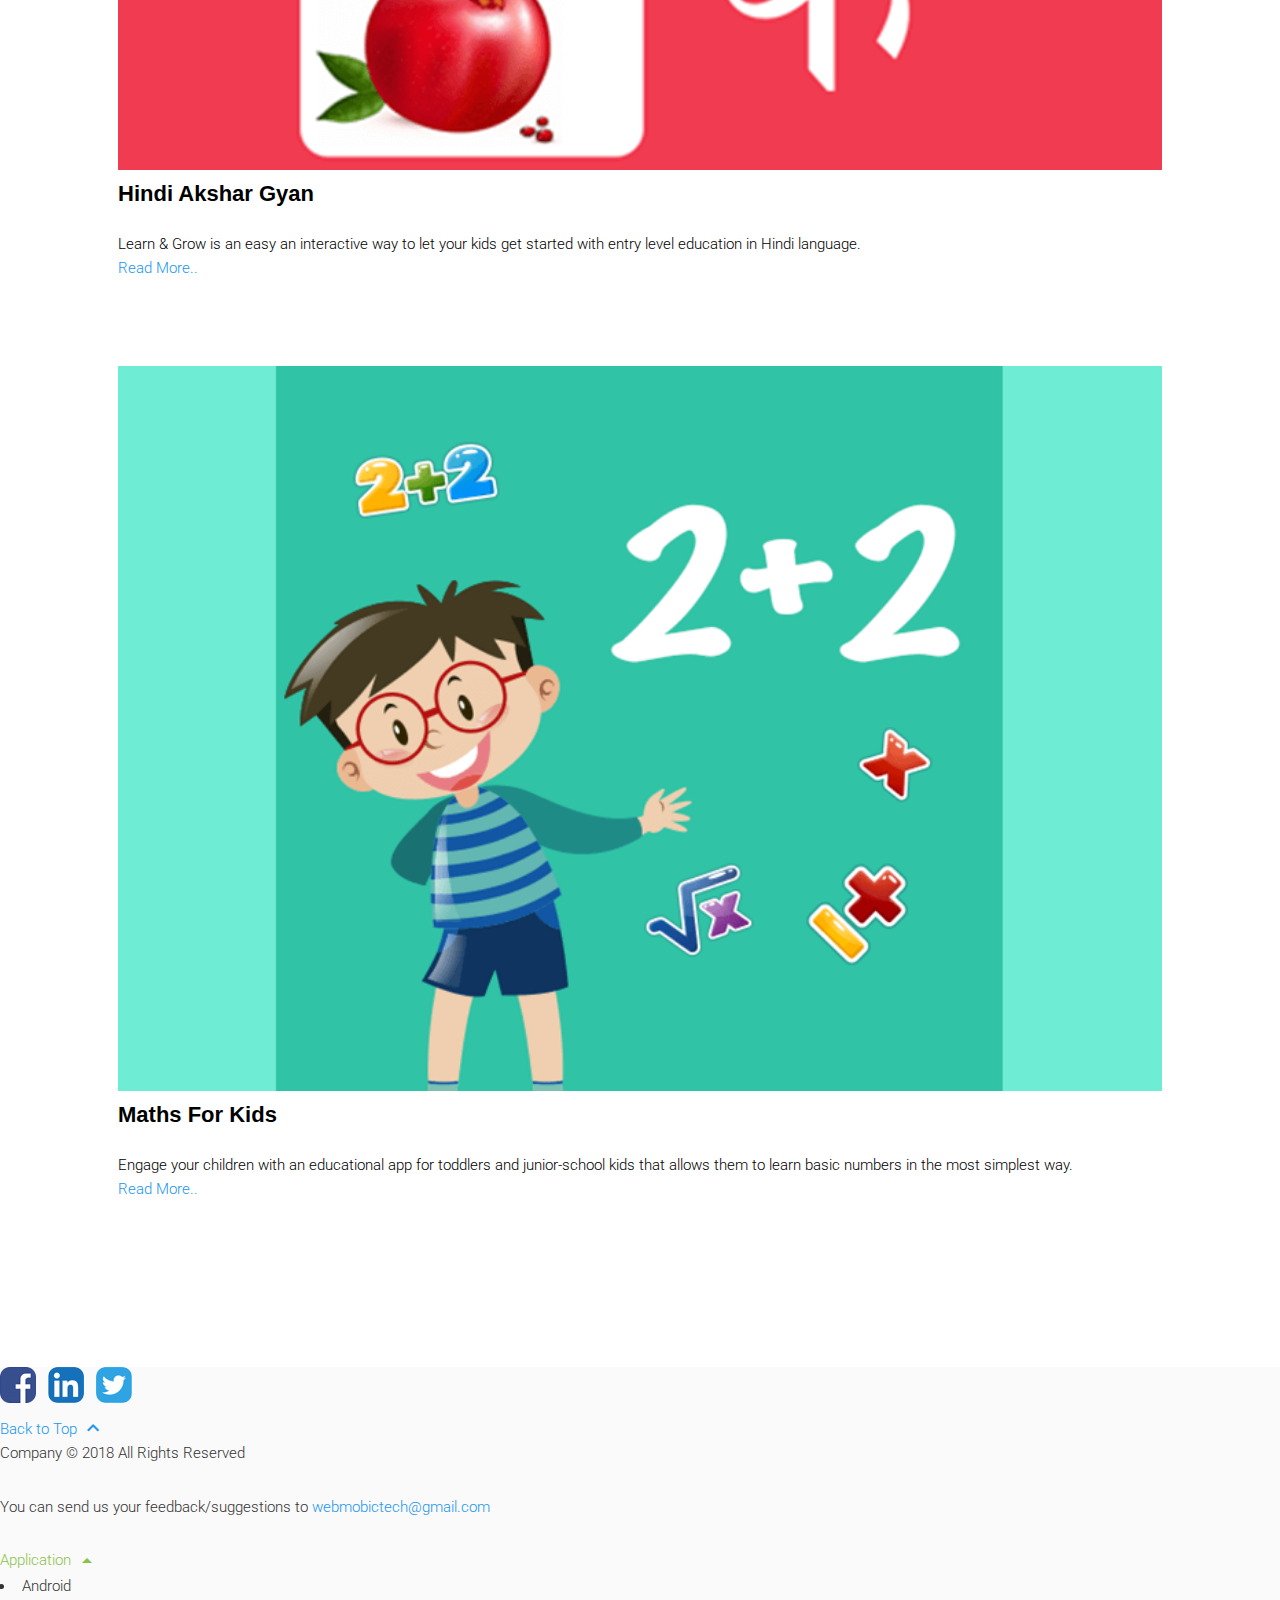
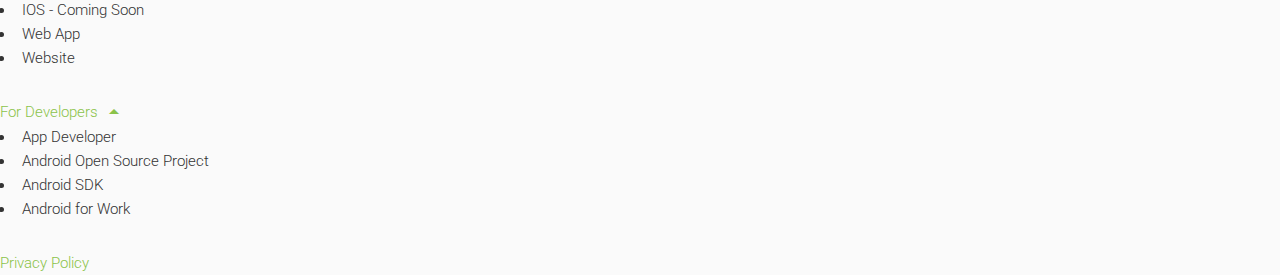
==== commit 1942ad2b: "Hindi Pathshala" ====
--- a/index.html
+++ b/index.html
@@ -151,6 +151,25 @@
         <div class="android-more-section">
           <div class="android-section-title mdl-typography--display-1-color-contrast">Latest Android Apps</div>
           <div class="android-card-container mdl-grid">
+              <div class="mdl-cell mdl-cell--3-col mdl-cell--4-col-tablet mdl-cell--4-col-phone mdl-card mdl-shadow--3dp">
+              <div class="mdl-card__media">
+                <img src="images/hindi-pathshala.png">
+              </div>
+              <div class="mdl-card__title">
+                 <h4 class="mdl-card__title-text">Hindi Pathshala</h4>
+              </div>
+              <div class="mdl-card__supporting-text">
+                <p class="mdl-typography--font-light mdl-typography--subhead m-b-0">Hindi Pathshala. Here you can start learning from the most basic elements of a language like Swar & Vyanjan.</p>
+                  <p><a class="c-blue" href="Hindi-Pathshala.html">Read More..</a></p>
+              </div>
+              <div class="mdl-card__actions">
+                 <a class="android-link mdl-button mdl-js-button mdl-typography--text-uppercase text-gray" href="https://play.google.com/store/apps/details?id=com.webmobic.hindi_pathsala" target="_blank">
+                    Download now
+                   <i class="material-icons">chevron_right</i>
+                 </a>
+              </div>
+            </div>
+              
             <div class="mdl-cell mdl-cell--3-col mdl-cell--4-col-tablet mdl-cell--4-col-phone mdl-card mdl-shadow--3dp">
               <div class="mdl-card__media">
                 <img src="images/more-from-1.png">
--- a/css/styles.css
+++ b/css/styles.css
@@ -188,12 +188,13 @@
 
 .android-slogan {
   font-size: 60px;
-  padding-top: 260px;
+  padding:260px 5% 0px 5%;
 }
 
 .android-sub-slogan {
   font-size: 21px;
-  padding-top: 24px;
+    padding: 2% 10%;
+    line-height: 28px;
 }
 
 .android-create-character {
@@ -509,7 +510,8 @@
   .android-slogan {
     font-size: 26px;
     margin: 0 16px;
-    padding-top: 24px;
+    padding-top: 17%;
+      line-height: 38px;
   }
 
   .android-sub-slogan {
